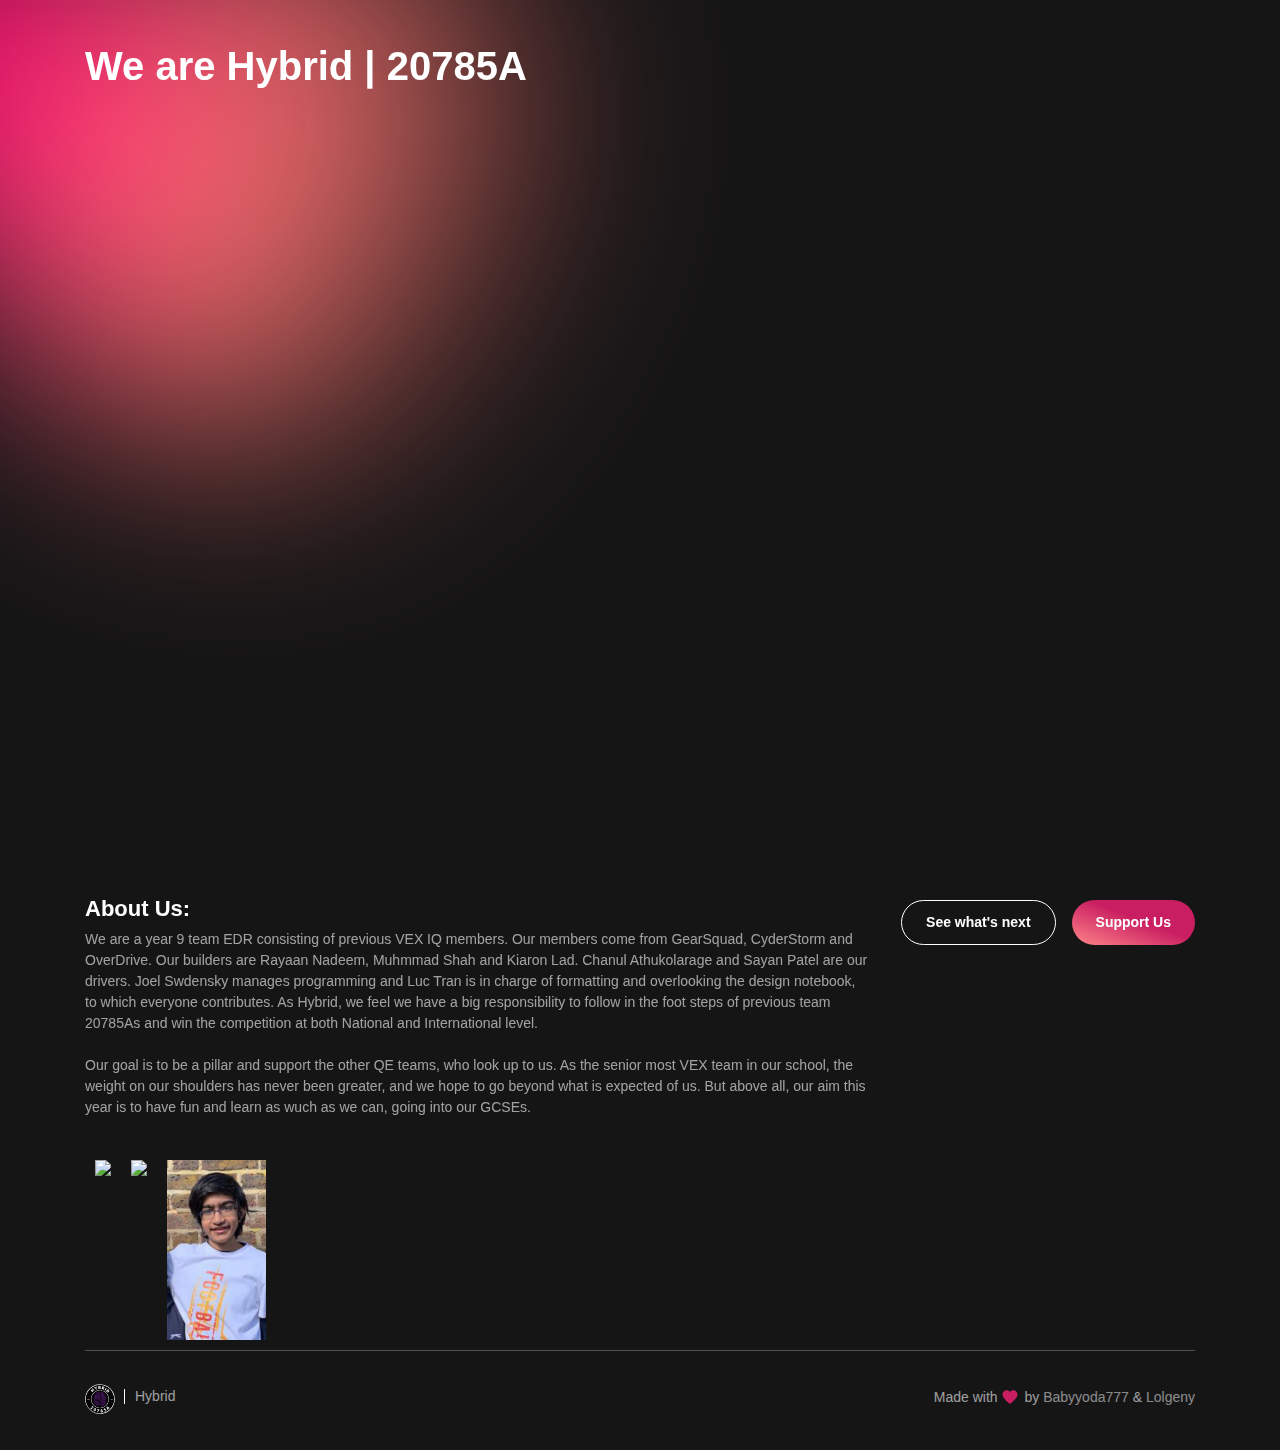
==== index.html @ 0defa499 "added website tester files" ====
<!DOCTYPE html>
<html lang="en">
   <head>
      <meta http-equiv="Content-Type" content="text/html; charset=UTF-8"/>
      <meta http-equiv="x-ua-compatible" content="ie=edge"/>
      <meta name="viewport" content="width=device-width, initial-scale=1, shrink-to-fit=no"/>
      <style data-href="/styles.370ab6bcde03587ff7bd.css">@import url(//fonts.googleapis.com/css2?family=Inter:wght@300;
400;
600;
700&display=swap);
.link{
    opacity:.5;
    font-size:.875rem;
    --text-opacity:1;
    color:#fff;
    color:rgba(255,255,255,var(--text-opacity));
    font-weight:400;
    transition:all .2s linear
}
.link:hover{
    opacity:1
}
.link--white-outline{
    opacity:1;
    padding-left:1.5rem;
    padding-right:1.5rem;
    border-radius:9999px;
    border-width:1px;
    --border-opacity:1;
    border-color:#fff;
    border-color:rgba(255,255,255,var(--border-opacity));
    font-weight:600;
    display:flex;
    justify-content:center;
    align-items:center;
    text-align:center;
    height:45px;
    width:-webkit-fit-content;
    width:-moz-fit-content;
    width:fit-content
}
.link--white-outline:hover{
    --text-opacity:1;
    color:#151516;
    color:rgba(21,21,22,var(--text-opacity));
    --bg-opacity:1;
    background-color:#fff;
    background-color:rgba(255,255,255,var(--bg-opacity))
}
.link--w-icon{
    opacity:1
}
.link--w-icon i{
    font-size:1rem;
    position:relative;
    top:-1px
}
.link--w-icon:hover{
    text-decoration:underline
}
.link--w-price{
    opacity:1;
    padding-left:1.5rem;
    padding-right:1.5rem;
    border-radius:9999px;
    --text-opacity:1;
    color:#fff;
    color:rgba(255,255,255,var(--text-opacity));
    font-weight:600;
    font-size:.875rem;
    display:flex;
    justify-content:center;
    align-items:center;
    text-align:center;
    background:linear-gradient(201deg,#c91e61 44%,#ff8689);
    height:45px;
    width:-webkit-fit-content;
    width:-moz-fit-content;
    width:fit-content;
    transition:initial
}
.link--w-price span{
    margin-left:.5rem;
    transition:all .2s linear
}
.link--w-price:hover{
    background:#c91e61
}
.link--w-price:hover span{
    margin-left:.5rem;
    --text-opacity:1;
    color:#fff;
    color:rgba(255,255,255,var(--text-opacity));
    --bg-opacity:1;
    background-color:#151516;
    background-color:rgba(21,21,22,var(--bg-opacity))
}
.icon svg{
    display:inline-block;
    height:1em;
    width:1em
}
.button-icon{
    padding:.5rem
}
.button-icon--menu-nav{
    font-size:1.5rem
}
.h1{
    --text-opacity:1;
    color:#fff;
    color:rgba(255,255,255,var(--text-opacity));
    font-weight:700;
    font-size:32px;
    line-height:1.3
}
@media (min-width:768px){
    .h1{
        font-size:40px
    }
}
.h1-jumbo{
    --text-opacity:1;
    color:#fff;
    color:rgba(255,255,255,var(--text-opacity));
    font-weight:700;
    line-height:1.25;
    margin-bottom:1rem;
    padding-left:1.5rem;
    padding-right:1.5rem;
    font-size:24px
}
@media (min-width:768px){
    .h1-jumbo{
        font-size:60px
    }
}
.h2{
    --text-opacity:1;
    color:#fff;
    color:rgba(255,255,255,var(--text-opacity));
    font-weight:700;
    margin-bottom:.25rem;
    font-size:20px
}
@media (min-width:768px){
    .h2{
        font-size:22px
    }
}
.h3{
    font-size:24px
}
.h3,.h4{
    --text-opacity:1;
    color:#fff;
    color:rgba(255,255,255,var(--text-opacity));
    font-weight:700
}
.h4{
    font-size:14px
}
.body-text{
    color:hsla(0,0%,100%,.6);
    font-weight:400
}
.body-text--default{
    font-size:.875rem
}
.body-text--xs{
    font-size:.75rem
}
.hr{
    border-width:0;
    margin-top:1.5rem;
    margin-bottom:1.5rem;
    border-top:1px solid hsla(0,0%,100%,.15)
}
.tabs{
    display:flex
}
.tab{
    margin-right:1rem
}
.tab button{
    --text-opacity:1;
    color:#fff;
    color:rgba(255,255,255,var(--text-opacity));
    font-weight:400;
    position:relative;
    border-bottom-width:1px;
    border-color:transparent;
    opacity:.5;
    padding-bottom:.4rem
}
.tab.active button{
    --border-opacity:1;
    border-color:#fff;
    border-color:rgba(255,255,255,var(--border-opacity));
    opacity:1
}
.logo{
    --text-opacity:1;
    color:#fff;
    color:rgba(255,255,255,var(--text-opacity));
    font-weight:700
}
.logo--with-border-right{
    position:relative;
    height:1.5rem;
    padding-right:10px;
    margin-right:10px
}
.logo--with-border-right:after{
    border-right-width:1px;
    --border-opacity:1;
    border-color:#fff;
    border-color:rgba(255,255,255,var(--border-opacity));
    position:absolute;
    right:0;
    content:"";
    height:15px;
    top:calc(50% - 7px)
}
.logo--loader img{
    width:119px
}
.tag{
    --bg-opacity:1;
    background-color:#fff;
    background-color:rgba(255,255,255,var(--bg-opacity));
    border-radius:9999px;
    font-size:.75rem;
    font-weight:700;
    padding-left:.5rem;
    padding-right:.5rem;
    display:inline-flex;
    align-items:center;
    justify-content:center;
    width:-webkit-fit-content;
    width:-moz-fit-content;
    width:fit-content;
    height:21px
}
.tag--square{
    border-radius:.125rem;
    --text-opacity:1;
    color:#383839;
    color:rgba(56,56,57,var(--text-opacity));
    margin-left:.25rem;
    margin-right:.25rem;
    position:relative;
    top:-1px;
    height:22px
}
.colors-palette{
    display:flex;
    margin-left:1rem;
    margin-right:1rem;
    margin-bottom:1rem;
    overflow:hidden;
    border-radius:9999px;
    height:12px
}
.colors-palette span{
    flex:1 1 0%
}
.button{
    padding-left:1.25rem;
    padding-right:1.25rem;
    border-radius:9999px;
    --text-opacity:1;
    color:#fff;
    color:rgba(255,255,255,var(--text-opacity));
    font-weight:600;
    font-size:.875rem;
    outline:2px solid transparent;
    outline-offset:2px;
    background:linear-gradient(201deg,#c91e61 44%,#ff8689);
    height:45px
}
.button:hover{
    background:#c91e61
}
.button:focus{
    outline:2px solid transparent;
    outline-offset:2px
}
.button--w-price span{
    margin-left:.5rem;
    transition:all .2s linear
}
.button--link,.button--link:hover{
    background:transparent
}
.button--link:hover{
    text-decoration:underline
}
.price{
    --bg-opacity:1;
    background-color:#fff;
    background-color:rgba(255,255,255,var(--bg-opacity));
    --text-opacity:1;
    color:#151516;
    color:rgba(21,21,22,var(--text-opacity));
    border-radius:9999px;
    display:inline-block;
    padding-left:6px;
    padding-right:6px;
    height:21px
}
.image{
    display:block
}
.image--featured{
    overflow:hidden;
    border-radius:1rem;
    margin-bottom:2rem
}
.image--featured>div{
    height:200px
}
@media (min-width:1024px){
    .image--featured>div{
        height:300px
    }
}
@media (min-width:1280px){
    .image--featured>div{
        height:404px
    }
}
.products-list .product-item{
    margin-bottom:1.5rem;
    margin-left:auto;
    margin-right:auto
}
.products-list .product-item:last-child{
    margin-bottom:0
}
@media (min-width:1280px){
    .products-list .product-item{
        margin-bottom:5rem
    }
}
.product-item:last-child{
    border-width:0
}
.product-item__header{
    margin-bottom:2.5rem
}
.product-item__header .header__info{
    margin-bottom:2rem
}
.product-item__header .header__actions{
    display:flex
}
.product-item__header .header__actions a{
    margin-right:1rem;
    white-space:nowrap
}
.product-item__header .header__actions a:last-child{
    margin-right:0
}
@media (min-width:768px){
    .product-item__header{
        display:flex;
        justify-content:space-between;
        margin-bottom:2rem
    }
    .product-item__header .header__info{
        margin-bottom:0;
        margin-right:2rem
    }
    .product-item__header .header__actions{
        padding-top:.5rem
    }
}
.product-item__previews{
    overflow-y:hidden;
    width:100vw;
    position:relative;
    margin-bottom:2rem;
    left:-1.5rem;
    height:560px
}
.product-item__previews>div{
    display:flex;
    overflow-x:scroll;
    padding-left:1.5rem;
    padding-right:1.5rem;
    height:600px
}
.product-item__previews>div:after{
    content:"-"
}
.product-item__previews picture{
    margin-right:2rem;
    flex:1 1 0%;
    min-width:255px;

}
.product-item__previews picture img{
}
@media (min-width:1280px){
    .product-item__previews{
        width:100%;
        height:auto;
        left:0;
        margin-bottom:0;
        position:static
    }
    .product-item__previews>div{
        justify-content:space-between;
        padding-left:0;
        padding-right:0;
        height:auto;
        overflow:visible
    }
    .product-item__previews>div:after{
        display:none
    }
    .product-item__previews picture{
        margin-right:0
    }
}
.purchase-tile{
    display:flex;
    align-items:center;
    border-width:1px;
    border-radius:9999px;
    padding:.25rem .25rem .25rem 1.5rem;
    margin-bottom:1rem;
    border-color:hsla(0,0%,100%,.25)
}
.purchase-tile>div{
    flex:1 1 0%
}
.leave-your-email-section{
    display:flex;
    justify-content:center;
    align-items:center;
    padding-top:180px;
    padding-bottom:200px
}
.leave-your-email-section>div{
    flex:1 1 0%
}
.leave-your-email-section>div>p{
    text-align:center;
    margin-bottom:2rem;
    margin-left:auto;
    margin-right:auto;
    max-width:400px
}
.leave-your-email-section h1{
    margin-left:auto;
    margin-right:auto;
    text-align:center;
    line-height:1.25;
    margin-bottom:.5rem;
    max-width:600px
}
.leave-your-email-section .__form{
    --bg-opacity:1;
    background-color:#fff;
    background-color:rgba(255,255,255,var(--bg-opacity));
    border-radius:9999px;
    margin-left:auto;
    margin-right:auto;
    width:100%;
    padding:1rem;
    display:flex;
    align-items:center;
    height:74px;
    transition:width .6s ease-out
}
.leave-your-email-section .__form p{
    flex:1 1 0%;
    text-align:center;
    --text-opacity:1;
    color:#151516;
    color:rgba(21,21,22,var(--text-opacity));
    font-weight:600;
    margin-bottom:0
}
.leave-your-email-section .__form i{
    margin-left:1rem;
    padding-top:2px;
    order:-1;
    transition:color .2s linear
}
.leave-your-email-section .__form input:focus~i{
    --text-opacity:1;
    color:#c91e61;
    color:rgba(201,30,97,var(--text-opacity))
}
.leave-your-email-section .__form .__form__input--error{
    --text-opacity:1;
    color:#d62828;
    color:rgba(214,40,40,var(--text-opacity))
}
.leave-your-email-section .__form button{
    width:117px
}
.leave-your-email-section .icon{
    position:relative;
    margin-right:.5rem;
    top:-3px;
    font-size:1.6rem
}
.leave-your-email-section input{
    outline:2px solid transparent;
    outline-offset:2px;
    flex:1 1 0%;
    font-size:.875rem;
    margin-right:1rem;
    width:100%
}
@media (min-width:768px){
    .leave-your-email-section{
        padding-top:260px;
        padding-bottom:280px
    }
    .leave-your-email-section .__form{
        width:440px
    }
    .leave-your-email-section .__form--success{
        width:320px
    }
}
.steps-list{
    margin-bottom:2rem
}
.steps-list>article{
    margin-bottom:1.5rem
}
@media (min-width:768px){
    .steps-list{
        display:grid;
        grid-template-columns:repeat(2,1fr);
        grid-column-gap:30px;
        grid-row-gap:30px
    }
}
@media (min-width:1024px){
    .steps-list{
        grid-template-columns:repeat(4,1fr)
    }
}
.step-tile picture{
    display:block;
    margin-top:1.5rem
}
.hero{
    padding-top:2rem;
    padding-bottom:2rem;
    margin-bottom:2.5rem;
      height: calc(100vh - 3rem);
}
@media (min-width:1280px){
    .hero{
        padding-top:2.5rem;
        padding-bottom:2.5rem
    }
}
.back-to-home-wrapper{
    margin-bottom:1.5rem;
    position:relative;
    left:-3px
}
/*! normalize.css v8.0.1 | MIT License | github.com/necolas/normalize.css */
html{
    line-height:1.15;
    -webkit-text-size-adjust:100%;
    scroll-behavior: smooth;
}
body{
    margin:0
}
main{
    display:block
}
h1{
    font-size:2em;
    margin:.67em 0
}
hr{
    box-sizing:content-box;
    height:0;
    overflow:visible
}
pre{
    font-family:monospace,monospace;
    font-size:1em
}
a{
    background-color:transparent
}
abbr[title]{
    border-bottom:none;
    text-decoration:underline;
    -webkit-text-decoration:underline dotted;
    text-decoration:underline dotted
}
b,strong{
    font-weight:bolder
}
code,kbd,samp{
    font-family:monospace,monospace;
    font-size:1em
}
small{
    font-size:80%
}
sub,sup{
    font-size:75%;
    line-height:0;
    position:relative;
    vertical-align:baseline
}
sub{
    bottom:-.25em
}
sup{
    top:-.5em
}
img{
    border-style:none
}
button,input,optgroup,select,textarea{
    font-family:inherit;
    font-size:100%;
    line-height:1.15;
    margin:0
}
button,input{
    overflow:visible
}
button,select{
    text-transform:none
}
[type=button],[type=reset],[type=submit],button{
    -webkit-appearance:button
}
[type=button]::-moz-focus-inner,[type=reset]::-moz-focus-inner,[type=submit]::-moz-focus-inner,button::-moz-focus-inner{
    border-style:none;
    padding:0
}
[type=button]:-moz-focusring,[type=reset]:-moz-focusring,[type=submit]:-moz-focusring,button:-moz-focusring{
    outline:1px dotted ButtonText
}
fieldset{
    padding:.35em .75em .625em
}
legend{
    box-sizing:border-box;
    color:inherit;
    display:table;
    max-width:100%;
    padding:0;
    white-space:normal
}
progress{
    vertical-align:baseline
}
textarea{
    overflow:auto
}
[type=checkbox],[type=radio]{
    box-sizing:border-box;
    padding:0
}
[type=number]::-webkit-inner-spin-button,[type=number]::-webkit-outer-spin-button{
    height:auto
}
[type=search]{
    -webkit-appearance:textfield;
    outline-offset:-2px
}
[type=search]::-webkit-search-decoration{
    -webkit-appearance:none
}
::-webkit-file-upload-button{
    -webkit-appearance:button;
    font:inherit
}
details{
    display:block
}
summary{
    display:list-item
}
[hidden],template{
    display:none
}
blockquote,dd,dl,figure,h1,h2,h3,h4,h5,h6,hr,p,pre{
    margin:0
}
button{
    background-color:transparent;
    background-image:none
}
button:focus{
    outline:1px dotted;
    outline:5px auto -webkit-focus-ring-color
}
fieldset,ol,ul{
    margin:0;
    padding:0
}
ol,ul{
    list-style:none
}
@import url('https://fonts.googleapis.com/css2?family=Montserrat:wght@100&display=swap');

html{
font-family: 'Montserrat', sans-serif;
  line-height:1.5;
}
*,:after,:before{
    box-sizing:border-box;
    border:0 solid
}
hr{
    border-top-width:1px
}
img{
    border-style:solid
}
textarea{
    resize:vertical
}
input::-moz-placeholder,textarea::-moz-placeholder{
    color:#a0aec0
}
input:-ms-input-placeholder,textarea:-ms-input-placeholder{
    color:#a0aec0
}
input::placeholder,textarea::placeholder{
    color:#a0aec0
}
[role=button],button{
    cursor:pointer
}
table{
    border-collapse:collapse
}
h1,h2,h3,h4,h5,h6{
    font-size:inherit;
    font-weight:inherit
}
a{
    color:inherit;
    text-decoration:inherit
}
button,input,optgroup,select,textarea{
    padding:0;
    line-height:inherit;
    color:inherit
}
code,kbd,pre,samp{
    font-family:Menlo,Monaco,Consolas,Liberation Mono,Courier New,monospace
}
audio,canvas,embed,iframe,img,object,svg,video{
    display:block;
    vertical-align:middle
}

.container{
    width:100%
}
@media (min-width:640px){
    .container{
        max-width:640px
    }
}
@media (min-width:768px){
    .container{
        max-width:768px
    }
}
@media (min-width:1024px){
    .container{
        max-width:1024px
    }
}
@media (min-width:1280px){
    .container{
        max-width:1280px
    }
}
.space-y-0>:not(template)~:not(template){
    --space-y-reverse:0;
    margin-top:calc(0px*(1 - var(--space-y-reverse)));
    margin-bottom:calc(0px*var(--space-y-reverse))
}
.space-x-0>:not(template)~:not(template){
    --space-x-reverse:0;
    margin-right:calc(0px*var(--space-x-reverse));
    margin-left:calc(0px*(1 - var(--space-x-reverse)))
}
.space-y-1>:not(template)~:not(template){
    --space-y-reverse:0;
    margin-top:calc(0.25rem*(1 - var(--space-y-reverse)));
    margin-bottom:calc(0.25rem*var(--space-y-reverse))
}
.space-x-1>:not(template)~:not(template){
    --space-x-reverse:0;
    margin-right:calc(0.25rem*var(--space-x-reverse));
    margin-left:calc(0.25rem*(1 - var(--space-x-reverse)))
}
.space-y-2>:not(template)~:not(template){
    --space-y-reverse:0;
    margin-top:calc(0.5rem*(1 - var(--space-y-reverse)));
    margin-bottom:calc(0.5rem*var(--space-y-reverse))
}
.space-x-2>:not(template)~:not(template){
    --space-x-reverse:0;
    margin-right:calc(0.5rem*var(--space-x-reverse));
    margin-left:calc(0.5rem*(1 - var(--space-x-reverse)))
}
.space-y-3>:not(template)~:not(template){
    --space-y-reverse:0;
    margin-top:calc(0.75rem*(1 - var(--space-y-reverse)));
    margin-bottom:calc(0.75rem*var(--space-y-reverse))
}
.space-x-3>:not(template)~:not(template){
    --space-x-reverse:0;
    margin-right:calc(0.75rem*var(--space-x-reverse));
    margin-left:calc(0.75rem*(1 - var(--space-x-reverse)))
}
.space-y-4>:not(template)~:not(template){
    --space-y-reverse:0;
    margin-top:calc(1rem*(1 - var(--space-y-reverse)));
    margin-bottom:calc(1rem*var(--space-y-reverse))
}
.space-x-4>:not(template)~:not(template){
    --space-x-reverse:0;
    margin-right:calc(1rem*var(--space-x-reverse));
    margin-left:calc(1rem*(1 - var(--space-x-reverse)))
}
.space-y-5>:not(template)~:not(template){
    --space-y-reverse:0;
    margin-top:calc(1.25rem*(1 - var(--space-y-reverse)));
    margin-bottom:calc(1.25rem*var(--space-y-reverse))
}
.space-x-5>:not(template)~:not(template){
    --space-x-reverse:0;
    margin-right:calc(1.25rem*var(--space-x-reverse));
    margin-left:calc(1.25rem*(1 - var(--space-x-reverse)))
}
.space-y-6>:not(template)~:not(template){
    --space-y-reverse:0;
    margin-top:calc(1.5rem*(1 - var(--space-y-reverse)));
    margin-bottom:calc(1.5rem*var(--space-y-reverse))
}
.space-x-6>:not(template)~:not(template){
    --space-x-reverse:0;
    margin-right:calc(1.5rem*var(--space-x-reverse));
    margin-left:calc(1.5rem*(1 - var(--space-x-reverse)))
}
.space-y-8>:not(template)~:not(template){
    --space-y-reverse:0;
    margin-top:calc(2rem*(1 - var(--space-y-reverse)));
    margin-bottom:calc(2rem*var(--space-y-reverse))
}
.space-x-8>:not(template)~:not(template){
    --space-x-reverse:0;
    margin-right:calc(2rem*var(--space-x-reverse));
    margin-left:calc(2rem*(1 - var(--space-x-reverse)))
}
.space-y-10>:not(template)~:not(template){
    --space-y-reverse:0;
    margin-top:calc(2.5rem*(1 - var(--space-y-reverse)));
    margin-bottom:calc(2.5rem*var(--space-y-reverse))
}
.space-x-10>:not(template)~:not(template){
    --space-x-reverse:0;
    margin-right:calc(2.5rem*var(--space-x-reverse));
    margin-left:calc(2.5rem*(1 - var(--space-x-reverse)))
}
.space-y-12>:not(template)~:not(template){
    --space-y-reverse:0;
    margin-top:calc(3rem*(1 - var(--space-y-reverse)));
    margin-bottom:calc(3rem*var(--space-y-reverse))
}
.space-x-12>:not(template)~:not(template){
    --space-x-reverse:0;
    margin-right:calc(3rem*var(--space-x-reverse));
    margin-left:calc(3rem*(1 - var(--space-x-reverse)))
}
.space-y-16>:not(template)~:not(template){
    --space-y-reverse:0;
    margin-top:calc(4rem*(1 - var(--space-y-reverse)));
    margin-bottom:calc(4rem*var(--space-y-reverse))
}
.space-x-16>:not(template)~:not(template){
    --space-x-reverse:0;
    margin-right:calc(4rem*var(--space-x-reverse));
    margin-left:calc(4rem*(1 - var(--space-x-reverse)))
}
.space-y-20>:not(template)~:not(template){
    --space-y-reverse:0;
    margin-top:calc(5rem*(1 - var(--space-y-reverse)));
    margin-bottom:calc(5rem*var(--space-y-reverse))
}
.space-x-20>:not(template)~:not(template){
    --space-x-reverse:0;
    margin-right:calc(5rem*var(--space-x-reverse));
    margin-left:calc(5rem*(1 - var(--space-x-reverse)))
}
.space-y-24>:not(template)~:not(template){
    --space-y-reverse:0;
    margin-top:calc(6rem*(1 - var(--space-y-reverse)));
    margin-bottom:calc(6rem*var(--space-y-reverse))
}
.space-x-24>:not(template)~:not(template){
    --space-x-reverse:0;
    margin-right:calc(6rem*var(--space-x-reverse));
    margin-left:calc(6rem*(1 - var(--space-x-reverse)))
}
.space-y-32>:not(template)~:not(template){
    --space-y-reverse:0;
    margin-top:calc(8rem*(1 - var(--space-y-reverse)));
    margin-bottom:calc(8rem*var(--space-y-reverse))
}
.space-x-32>:not(template)~:not(template){
    --space-x-reverse:0;
    margin-right:calc(8rem*var(--space-x-reverse));
    margin-left:calc(8rem*(1 - var(--space-x-reverse)))
}
.space-y-40>:not(template)~:not(template){
    --space-y-reverse:0;
    margin-top:calc(10rem*(1 - var(--space-y-reverse)));
    margin-bottom:calc(10rem*var(--space-y-reverse))
}
.space-x-40>:not(template)~:not(template){
    --space-x-reverse:0;
    margin-right:calc(10rem*var(--space-x-reverse));
    margin-left:calc(10rem*(1 - var(--space-x-reverse)))
}
.space-y-48>:not(template)~:not(template){
    --space-y-reverse:0;
    margin-top:calc(12rem*(1 - var(--space-y-reverse)));
    margin-bottom:calc(12rem*var(--space-y-reverse))
}
.space-x-48>:not(template)~:not(template){
    --space-x-reverse:0;
    margin-right:calc(12rem*var(--space-x-reverse));
    margin-left:calc(12rem*(1 - var(--space-x-reverse)))
}
.space-y-56>:not(template)~:not(template){
    --space-y-reverse:0;
    margin-top:calc(14rem*(1 - var(--space-y-reverse)));
    margin-bottom:calc(14rem*var(--space-y-reverse))
}
.space-x-56>:not(template)~:not(template){
    --space-x-reverse:0;
    margin-right:calc(14rem*var(--space-x-reverse));
    margin-left:calc(14rem*(1 - var(--space-x-reverse)))
}
.space-y-64>:not(template)~:not(template){
    --space-y-reverse:0;
    margin-top:calc(16rem*(1 - var(--space-y-reverse)));
    margin-bottom:calc(16rem*var(--space-y-reverse))
}
.space-x-64>:not(template)~:not(template){
    --space-x-reverse:0;
    margin-right:calc(16rem*var(--space-x-reverse));
    margin-left:calc(16rem*(1 - var(--space-x-reverse)))
}
.space-y-px>:not(template)~:not(template){
    --space-y-reverse:0;
    margin-top:calc(1px*(1 - var(--space-y-reverse)));
    margin-bottom:calc(1px*var(--space-y-reverse))
}
.space-x-px>:not(template)~:not(template){
    --space-x-reverse:0;
    margin-right:calc(1px*var(--space-x-reverse));
    margin-left:calc(1px*(1 - var(--space-x-reverse)))
}
.-space-y-1>:not(template)~:not(template){
    --space-y-reverse:0;
    margin-top:calc(-0.25rem*(1 - var(--space-y-reverse)));
    margin-bottom:calc(-0.25rem*var(--space-y-reverse))
}
.-space-x-1>:not(template)~:not(template){
    --space-x-reverse:0;
    margin-right:calc(-0.25rem*var(--space-x-reverse));
    margin-left:calc(-0.25rem*(1 - var(--space-x-reverse)))
}
.-space-y-2>:not(template)~:not(template){
    --space-y-reverse:0;
    margin-top:calc(-0.5rem*(1 - var(--space-y-reverse)));
    margin-bottom:calc(-0.5rem*var(--space-y-reverse))
}
.-space-x-2>:not(template)~:not(template){
    --space-x-reverse:0;
    margin-right:calc(-0.5rem*var(--space-x-reverse));
    margin-left:calc(-0.5rem*(1 - var(--space-x-reverse)))
}
.-space-y-3>:not(template)~:not(template){
    --space-y-reverse:0;
    margin-top:calc(-0.75rem*(1 - var(--space-y-reverse)));
    margin-bottom:calc(-0.75rem*var(--space-y-reverse))
}
.-space-x-3>:not(template)~:not(template){
    --space-x-reverse:0;
    margin-right:calc(-0.75rem*var(--space-x-reverse));
    margin-left:calc(-0.75rem*(1 - var(--space-x-reverse)))
}
.-space-y-4>:not(template)~:not(template){
    --space-y-reverse:0;
    margin-top:calc(-1rem*(1 - var(--space-y-reverse)));
    margin-bottom:calc(-1rem*var(--space-y-reverse))
}
.-space-x-4>:not(template)~:not(template){
    --space-x-reverse:0;
    margin-right:calc(-1rem*var(--space-x-reverse));
    margin-left:calc(-1rem*(1 - var(--space-x-reverse)))
}
.-space-y-5>:not(template)~:not(template){
    --space-y-reverse:0;
    margin-top:calc(-1.25rem*(1 - var(--space-y-reverse)));
    margin-bottom:calc(-1.25rem*var(--space-y-reverse))
}
.-space-x-5>:not(template)~:not(template){
    --space-x-reverse:0;
    margin-right:calc(-1.25rem*var(--space-x-reverse));
    margin-left:calc(-1.25rem*(1 - var(--space-x-reverse)))
}
.-space-y-6>:not(template)~:not(template){
    --space-y-reverse:0;
    margin-top:calc(-1.5rem*(1 - var(--space-y-reverse)));
    margin-bottom:calc(-1.5rem*var(--space-y-reverse))
}
.-space-x-6>:not(template)~:not(template){
    --space-x-reverse:0;
    margin-right:calc(-1.5rem*var(--space-x-reverse));
    margin-left:calc(-1.5rem*(1 - var(--space-x-reverse)))
}
.-space-y-8>:not(template)~:not(template){
    --space-y-reverse:0;
    margin-top:calc(-2rem*(1 - var(--space-y-reverse)));
    margin-bottom:calc(-2rem*var(--space-y-reverse))
}
.-space-x-8>:not(template)~:not(template){
    --space-x-reverse:0;
    margin-right:calc(-2rem*var(--space-x-reverse));
    margin-left:calc(-2rem*(1 - var(--space-x-reverse)))
}
.-space-y-10>:not(template)~:not(template){
    --space-y-reverse:0;
    margin-top:calc(-2.5rem*(1 - var(--space-y-reverse)));
    margin-bottom:calc(-2.5rem*var(--space-y-reverse))
}
.-space-x-10>:not(template)~:not(template){
    --space-x-reverse:0;
    margin-right:calc(-2.5rem*var(--space-x-reverse));
    margin-left:calc(-2.5rem*(1 - var(--space-x-reverse)))
}
.-space-y-12>:not(template)~:not(template){
    --space-y-reverse:0;
    margin-top:calc(-3rem*(1 - var(--space-y-reverse)));
    margin-bottom:calc(-3rem*var(--space-y-reverse))
}
.-space-x-12>:not(template)~:not(template){
    --space-x-reverse:0;
    margin-right:calc(-3rem*var(--space-x-reverse));
    margin-left:calc(-3rem*(1 - var(--space-x-reverse)))
}
.-space-y-16>:not(template)~:not(template){
    --space-y-reverse:0;
    margin-top:calc(-4rem*(1 - var(--space-y-reverse)));
    margin-bottom:calc(-4rem*var(--space-y-reverse))
}
.-space-x-16>:not(template)~:not(template){
    --space-x-reverse:0;
    margin-right:calc(-4rem*var(--space-x-reverse));
    margin-left:calc(-4rem*(1 - var(--space-x-reverse)))
}
.-space-y-20>:not(template)~:not(template){
    --space-y-reverse:0;
    margin-top:calc(-5rem*(1 - var(--space-y-reverse)));
    margin-bottom:calc(-5rem*var(--space-y-reverse))
}
.-space-x-20>:not(template)~:not(template){
    --space-x-reverse:0;
    margin-right:calc(-5rem*var(--space-x-reverse));
    margin-left:calc(-5rem*(1 - var(--space-x-reverse)))
}
.-space-y-24>:not(template)~:not(template){
    --space-y-reverse:0;
    margin-top:calc(-6rem*(1 - var(--space-y-reverse)));
    margin-bottom:calc(-6rem*var(--space-y-reverse))
}
.-space-x-24>:not(template)~:not(template){
    --space-x-reverse:0;
    margin-right:calc(-6rem*var(--space-x-reverse));
    margin-left:calc(-6rem*(1 - var(--space-x-reverse)))
}
.-space-y-32>:not(template)~:not(template){
    --space-y-reverse:0;
    margin-top:calc(-8rem*(1 - var(--space-y-reverse)));
    margin-bottom:calc(-8rem*var(--space-y-reverse))
}
.-space-x-32>:not(template)~:not(template){
    --space-x-reverse:0;
    margin-right:calc(-8rem*var(--space-x-reverse));
    margin-left:calc(-8rem*(1 - var(--space-x-reverse)))
}
.-space-y-40>:not(template)~:not(template){
    --space-y-reverse:0;
    margin-top:calc(-10rem*(1 - var(--space-y-reverse)));
    margin-bottom:calc(-10rem*var(--space-y-reverse))
}
.-space-x-40>:not(template)~:not(template){
    --space-x-reverse:0;
    margin-right:calc(-10rem*var(--space-x-reverse));
    margin-left:calc(-10rem*(1 - var(--space-x-reverse)))
}
.-space-y-48>:not(template)~:not(template){
    --space-y-reverse:0;
    margin-top:calc(-12rem*(1 - var(--space-y-reverse)));
    margin-bottom:calc(-12rem*var(--space-y-reverse))
}
.-space-x-48>:not(template)~:not(template){
    --space-x-reverse:0;
    margin-right:calc(-12rem*var(--space-x-reverse));
    margin-left:calc(-12rem*(1 - var(--space-x-reverse)))
}
.-space-y-56>:not(template)~:not(template){
    --space-y-reverse:0;
    margin-top:calc(-14rem*(1 - var(--space-y-reverse)));
    margin-bottom:calc(-14rem*var(--space-y-reverse))
}
.-space-x-56>:not(template)~:not(template){
    --space-x-reverse:0;
    margin-right:calc(-14rem*var(--space-x-reverse));
    margin-left:calc(-14rem*(1 - var(--space-x-reverse)))
}
.-space-y-64>:not(template)~:not(template){
    --space-y-reverse:0;
    margin-top:calc(-16rem*(1 - var(--space-y-reverse)));
    margin-bottom:calc(-16rem*var(--space-y-reverse))
}
.-space-x-64>:not(template)~:not(template){
    --space-x-reverse:0;
    margin-right:calc(-16rem*var(--space-x-reverse));
    margin-left:calc(-16rem*(1 - var(--space-x-reverse)))
}
.-space-y-px>:not(template)~:not(template){
    --space-y-reverse:0;
    margin-top:calc(-1px*(1 - var(--space-y-reverse)));
    margin-bottom:calc(-1px*var(--space-y-reverse))
}
.-space-x-px>:not(template)~:not(template){
    --space-x-reverse:0;
    margin-right:calc(-1px*var(--space-x-reverse));
    margin-left:calc(-1px*(1 - var(--space-x-reverse)))
}
.space-y-reverse>:not(template)~:not(template){
    --space-y-reverse:1
}
.space-x-reverse>:not(template)~:not(template){
    --space-x-reverse:1
}
.divide-y-0>:not(template)~:not(template){
    --divide-y-reverse:0;
    border-top-width:calc(0px*(1 - var(--divide-y-reverse)));
    border-bottom-width:calc(0px*var(--divide-y-reverse))
}
.divide-x-0>:not(template)~:not(template){
    --divide-x-reverse:0;
    border-right-width:calc(0px*var(--divide-x-reverse));
    border-left-width:calc(0px*(1 - var(--divide-x-reverse)))
}
.divide-y-2>:not(template)~:not(template){
    --divide-y-reverse:0;
    border-top-width:calc(2px*(1 - var(--divide-y-reverse)));
    border-bottom-width:calc(2px*var(--divide-y-reverse))
}
.divide-x-2>:not(template)~:not(template){
    --divide-x-reverse:0;
    border-right-width:calc(2px*var(--divide-x-reverse));
    border-left-width:calc(2px*(1 - var(--divide-x-reverse)))
}
.divide-y-4>:not(template)~:not(template){
    --divide-y-reverse:0;
    border-top-width:calc(4px*(1 - var(--divide-y-reverse)));
    border-bottom-width:calc(4px*var(--divide-y-reverse))
}
.divide-x-4>:not(template)~:not(template){
    --divide-x-reverse:0;
    border-right-width:calc(4px*var(--divide-x-reverse));
    border-left-width:calc(4px*(1 - var(--divide-x-reverse)))
}
.divide-y-8>:not(template)~:not(template){
    --divide-y-reverse:0;
    border-top-width:calc(8px*(1 - var(--divide-y-reverse)));
    border-bottom-width:calc(8px*var(--divide-y-reverse))
}
.divide-x-8>:not(template)~:not(template){
    --divide-x-reverse:0;
    border-right-width:calc(8px*var(--divide-x-reverse));
    border-left-width:calc(8px*(1 - var(--divide-x-reverse)))
}
.divide-y>:not(template)~:not(template){
    --divide-y-reverse:0;
    border-top-width:calc(1px*(1 - var(--divide-y-reverse)));
    border-bottom-width:calc(1px*var(--divide-y-reverse))
}
.divide-x>:not(template)~:not(template){
    --divide-x-reverse:0;
    border-right-width:calc(1px*var(--divide-x-reverse));
    border-left-width:calc(1px*(1 - var(--divide-x-reverse)))
}
.divide-y-reverse>:not(template)~:not(template){
    --divide-y-reverse:1
}
.divide-x-reverse>:not(template)~:not(template){
    --divide-x-reverse:1
}
.divide-black>:not(template)~:not(template){
    --divide-opacity:1;
    border-color:#151516;
    border-color:rgba(21,21,22,var(--divide-opacity))
}
.divide-white>:not(template)~:not(template){
    --divide-opacity:1;
    border-color:#fff;
    border-color:rgba(255,255,255,var(--divide-opacity))
}
.divide-gray>:not(template)~:not(template){
    border-color:hsla(0,0%,100%,.6)
}
.divide-gray-light>:not(template)~:not(template){
    --divide-opacity:1;
    border-color:#383839;
    border-color:rgba(56,56,57,var(--divide-opacity))
}
.divide-pink>:not(template)~:not(template){
    --divide-opacity:1;
    border-color:#c91e61;
    border-color:rgba(201,30,97,var(--divide-opacity))
}
.divide-transparent>:not(template)~:not(template){
    border-color:transparent
}
.divide-red>:not(template)~:not(template){
    --divide-opacity:1;
    border-color:#d62828;
    border-color:rgba(214,40,40,var(--divide-opacity))
}
.divide-solid>:not(template)~:not(template){
    border-style:solid
}
.divide-dashed>:not(template)~:not(template){
    border-style:dashed
}
.divide-dotted>:not(template)~:not(template){
    border-style:dotted
}
.divide-double>:not(template)~:not(template){
    border-style:double
}
.divide-none>:not(template)~:not(template){
    border-style:none
}
.divide-opacity-0>:not(template)~:not(template){
    --divide-opacity:0
}
.divide-opacity-25>:not(template)~:not(template){
    --divide-opacity:0.25
}
.divide-opacity-50>:not(template)~:not(template){
    --divide-opacity:0.5
}
.divide-opacity-75>:not(template)~:not(template){
    --divide-opacity:0.75
}
.divide-opacity-100>:not(template)~:not(template){
    --divide-opacity:1
}
.sr-only{
    position:absolute;
    width:1px;
    height:1px;
    padding:0;
    margin:-1px;
    overflow:hidden;
    clip:rect(0,0,0,0);
    white-space:nowrap;
    border-width:0
}
.not-sr-only{
    position:static;
    width:auto;
    height:auto;
    padding:0;
    margin:0;
    overflow:visible;
    clip:auto;
    white-space:normal
}
.focus\:sr-only:focus{
    position:absolute;
    width:1px;
    height:1px;
    padding:0;
    margin:-1px;
    overflow:hidden;
    clip:rect(0,0,0,0);
    white-space:nowrap;
    border-width:0
}
.focus\:not-sr-only:focus{
    position:static;
    width:auto;
    height:auto;
    padding:0;
    margin:0;
    overflow:visible;
    clip:auto;
    white-space:normal
}
.appearance-none{
    -webkit-appearance:none;
    -moz-appearance:none;
    appearance:none
}
.bg-fixed{
    background-attachment:fixed
}
.bg-local{
    background-attachment:local
}
.bg-scroll{
    background-attachment:scroll
}
.bg-clip-border{
    background-clip:border-box
}
.bg-clip-padding{
    background-clip:padding-box
}
.bg-clip-content{
    background-clip:content-box
}
.bg-clip-text{
    -webkit-background-clip:text;
    background-clip:text
}
.bg-black{
    --bg-opacity:1;
    background-color:#151516;
    background-color:rgba(21,21,22,var(--bg-opacity))
}
.bg-white{
    --bg-opacity:1;
    background-color:#fff;
    background-color:rgba(255,255,255,var(--bg-opacity))
}
.bg-gray{
    background-color:hsla(0,0%,100%,.6)
}
.bg-gray-light{
    --bg-opacity:1;
    background-color:#383839;
    background-color:rgba(56,56,57,var(--bg-opacity))
}
.bg-pink{
    --bg-opacity:1;
    background-color:#c91e61;
    background-color:rgba(201,30,97,var(--bg-opacity))
}
.bg-transparent{
    background-color:transparent
}
.bg-red{
    --bg-opacity:1;
    background-color:#d62828;
    background-color:rgba(214,40,40,var(--bg-opacity))
}
.hover\:bg-black:hover{
    --bg-opacity:1;
    background-color:#151516;
    background-color:rgba(21,21,22,var(--bg-opacity))
}
.hover\:bg-white:hover{
    --bg-opacity:1;
    background-color:#fff;
    background-color:rgba(255,255,255,var(--bg-opacity))
}
.hover\:bg-gray:hover{
    background-color:hsla(0,0%,100%,.6)
}
.hover\:bg-gray-light:hover{
    --bg-opacity:1;
    background-color:#383839;
    background-color:rgba(56,56,57,var(--bg-opacity))
}
.hover\:bg-pink:hover{
    --bg-opacity:1;
    background-color:#c91e61;
    background-color:rgba(201,30,97,var(--bg-opacity))
}
.hover\:bg-transparent:hover{
    background-color:transparent
}
.hover\:bg-red:hover{
    --bg-opacity:1;
    background-color:#d62828;
    background-color:rgba(214,40,40,var(--bg-opacity))
}
.focus\:bg-black:focus{
    --bg-opacity:1;
    background-color:#151516;
    background-color:rgba(21,21,22,var(--bg-opacity))
}
.focus\:bg-white:focus{
    --bg-opacity:1;
    background-color:#fff;
    background-color:rgba(255,255,255,var(--bg-opacity))
}
.focus\:bg-gray:focus{
    background-color:hsla(0,0%,100%,.6)
}
.focus\:bg-gray-light:focus{
    --bg-opacity:1;
    background-color:#383839;
    background-color:rgba(56,56,57,var(--bg-opacity))
}
.focus\:bg-pink:focus{
    --bg-opacity:1;
    background-color:#c91e61;
    background-color:rgba(201,30,97,var(--bg-opacity))
}
.focus\:bg-transparent:focus{
    background-color:transparent
}
.focus\:bg-red:focus{
    --bg-opacity:1;
    background-color:#d62828;
    background-color:rgba(214,40,40,var(--bg-opacity))
}
.bg-none{
    background-image:none
}
.bg-gradient-to-t{
    background-image:linear-gradient(0deg,var(--gradient-color-stops))
}
.bg-gradient-to-tr{
    background-image:linear-gradient(to top right,var(--gradient-color-stops))
}
.bg-gradient-to-r{
    background-image:linear-gradient(90deg,var(--gradient-color-stops))
}
.bg-gradient-to-br{
    background-image:linear-gradient(to bottom right,var(--gradient-color-stops))
}
.bg-gradient-to-b{
    background-image:linear-gradient(180deg,var(--gradient-color-stops))
}
.bg-gradient-to-bl{
    background-image:linear-gradient(to bottom left,var(--gradient-color-stops))
}
.bg-gradient-to-l{
    background-image:linear-gradient(270deg,var(--gradient-color-stops))
}
.bg-gradient-to-tl{
    background-image:linear-gradient(to top left,var(--gradient-color-stops))
}
.from-black{
    --gradient-from-color:#151516;
    --gradient-color-stops:var(--gradient-from-color),var(--gradient-to-color,rgba(21,21,22,0))
}
.from-white{
    --gradient-from-color:#fff
}
.from-gray,.from-white{
    --gradient-color-stops:var(--gradient-from-color),var(--gradient-to-color,hsla(0,0%,100%,0))
}
.from-gray{
    --gradient-from-color:hsla(0,0%,100%,0.6)
}
.from-gray-light{
    --gradient-from-color:#383839;
    --gradient-color-stops:var(--gradient-from-color),var(--gradient-to-color,rgba(56,56,57,0))
}
.from-pink{
    --gradient-from-color:#c91e61;
    --gradient-color-stops:var(--gradient-from-color),var(--gradient-to-color,rgba(201,30,97,0))
}
.from-transparent{
    --gradient-from-color:transparent;
    --gradient-color-stops:var(--gradient-from-color),var(--gradient-to-color,transparent)
}
.from-red{
    --gradient-from-color:#d62828;
    --gradient-color-stops:var(--gradient-from-color),var(--gradient-to-color,rgba(214,40,40,0))
}
.via-black{
    --gradient-via-color:#151516;
    --gradient-color-stops:var(--gradient-from-color),var(--gradient-via-color),var(--gradient-to-color,rgba(21,21,22,0))
}
.via-white{
    --gradient-via-color:#fff
}
.via-gray,.via-white{
    --gradient-color-stops:var(--gradient-from-color),var(--gradient-via-color),var(--gradient-to-color,hsla(0,0%,100%,0))
}
.via-gray{
    --gradient-via-color:hsla(0,0%,100%,0.6)
}
.via-gray-light{
    --gradient-via-color:#383839;
    --gradient-color-stops:var(--gradient-from-color),var(--gradient-via-color),var(--gradient-to-color,rgba(56,56,57,0))
}
.via-pink{
    --gradient-via-color:#c91e61;
    --gradient-color-stops:var(--gradient-from-color),var(--gradient-via-color),var(--gradient-to-color,rgba(201,30,97,0))
}
.via-transparent{
    --gradient-via-color:transparent;
    --gradient-color-stops:var(--gradient-from-color),var(--gradient-via-color),var(--gradient-to-color,transparent)
}
.via-red{
    --gradient-via-color:#d62828;
    --gradient-color-stops:var(--gradient-from-color),var(--gradient-via-color),var(--gradient-to-color,rgba(214,40,40,0))
}
.to-black{
    --gradient-to-color:#151516
}
.to-white{
    --gradient-to-color:#fff
}
.to-gray{
    --gradient-to-color:hsla(0,0%,100%,0.6)
}
.to-gray-light{
    --gradient-to-color:#383839
}
.to-pink{
    --gradient-to-color:#c91e61
}
.to-transparent{
    --gradient-to-color:transparent
}
.to-red{
    --gradient-to-color:#d62828
}
.hover\:from-black:hover{
    --gradient-from-color:#151516;
    --gradient-color-stops:var(--gradient-from-color),var(--gradient-to-color,rgba(21,21,22,0))
}
.hover\:from-white:hover{
    --gradient-from-color:#fff
}
.hover\:from-gray:hover,.hover\:from-white:hover{
    --gradient-color-stops:var(--gradient-from-color),var(--gradient-to-color,hsla(0,0%,100%,0))
}
.hover\:from-gray:hover{
    --gradient-from-color:hsla(0,0%,100%,0.6)
}
.hover\:from-gray-light:hover{
    --gradient-from-color:#383839;
    --gradient-color-stops:var(--gradient-from-color),var(--gradient-to-color,rgba(56,56,57,0))
}
.hover\:from-pink:hover{
    --gradient-from-color:#c91e61;
    --gradient-color-stops:var(--gradient-from-color),var(--gradient-to-color,rgba(201,30,97,0))
}
.hover\:from-transparent:hover{
    --gradient-from-color:transparent;
    --gradient-color-stops:var(--gradient-from-color),var(--gradient-to-color,transparent)
}
.hover\:from-red:hover{
    --gradient-from-color:#d62828;
    --gradient-color-stops:var(--gradient-from-color),var(--gradient-to-color,rgba(214,40,40,0))
}
.hover\:via-black:hover{
    --gradient-via-color:#151516;
    --gradient-color-stops:var(--gradient-from-color),var(--gradient-via-color),var(--gradient-to-color,rgba(21,21,22,0))
}
.hover\:via-white:hover{
    --gradient-via-color:#fff
}
.hover\:via-gray:hover,.hover\:via-white:hover{
    --gradient-color-stops:var(--gradient-from-color),var(--gradient-via-color),var(--gradient-to-color,hsla(0,0%,100%,0))
}
.hover\:via-gray:hover{
    --gradient-via-color:hsla(0,0%,100%,0.6)
}
.hover\:via-gray-light:hover{
    --gradient-via-color:#383839;
    --gradient-color-stops:var(--gradient-from-color),var(--gradient-via-color),var(--gradient-to-color,rgba(56,56,57,0))
}
.hover\:via-pink:hover{
    --gradient-via-color:#c91e61;
    --gradient-color-stops:var(--gradient-from-color),var(--gradient-via-color),var(--gradient-to-color,rgba(201,30,97,0))
}
.hover\:via-transparent:hover{
    --gradient-via-color:transparent;
    --gradient-color-stops:var(--gradient-from-color),var(--gradient-via-color),var(--gradient-to-color,transparent)
}
.hover\:via-red:hover{
    --gradient-via-color:#d62828;
    --gradient-color-stops:var(--gradient-from-color),var(--gradient-via-color),var(--gradient-to-color,rgba(214,40,40,0))
}
.hover\:to-black:hover{
    --gradient-to-color:#151516
}
.hover\:to-white:hover{
    --gradient-to-color:#fff
}
.hover\:to-gray:hover{
    --gradient-to-color:hsla(0,0%,100%,0.6)
}
.hover\:to-gray-light:hover{
    --gradient-to-color:#383839
}
.hover\:to-pink:hover{
    --gradient-to-color:#c91e61
}
.hover\:to-transparent:hover{
    --gradient-to-color:transparent
}
.hover\:to-red:hover{
    --gradient-to-color:#d62828
}
.focus\:from-black:focus{
    --gradient-from-color:#151516;
    --gradient-color-stops:var(--gradient-from-color),var(--gradient-to-color,rgba(21,21,22,0))
}
.focus\:from-white:focus{
    --gradient-from-color:#fff
}
.focus\:from-gray:focus,.focus\:from-white:focus{
    --gradient-color-stops:var(--gradient-from-color),var(--gradient-to-color,hsla(0,0%,100%,0))
}
.focus\:from-gray:focus{
    --gradient-from-color:hsla(0,0%,100%,0.6)
}
.focus\:from-gray-light:focus{
    --gradient-from-color:#383839;
    --gradient-color-stops:var(--gradient-from-color),var(--gradient-to-color,rgba(56,56,57,0))
}
.focus\:from-pink:focus{
    --gradient-from-color:#c91e61;
    --gradient-color-stops:var(--gradient-from-color),var(--gradient-to-color,rgba(201,30,97,0))
}
.focus\:from-transparent:focus{
    --gradient-from-color:transparent;
    --gradient-color-stops:var(--gradient-from-color),var(--gradient-to-color,transparent)
}
.focus\:from-red:focus{
    --gradient-from-color:#d62828;
    --gradient-color-stops:var(--gradient-from-color),var(--gradient-to-color,rgba(214,40,40,0))
}
.focus\:via-black:focus{
    --gradient-via-color:#151516;
    --gradient-color-stops:var(--gradient-from-color),var(--gradient-via-color),var(--gradient-to-color,rgba(21,21,22,0))
}
.focus\:via-white:focus{
    --gradient-via-color:#fff
}
.focus\:via-gray:focus,.focus\:via-white:focus{
    --gradient-color-stops:var(--gradient-from-color),var(--gradient-via-color),var(--gradient-to-color,hsla(0,0%,100%,0))
}
.focus\:via-gray:focus{
    --gradient-via-color:hsla(0,0%,100%,0.6)
}
.focus\:via-gray-light:focus{
    --gradient-via-color:#383839;
    --gradient-color-stops:var(--gradient-from-color),var(--gradient-via-color),var(--gradient-to-color,rgba(56,56,57,0))
}
.focus\:via-pink:focus{
    --gradient-via-color:#c91e61;
    --gradient-color-stops:var(--gradient-from-color),var(--gradient-via-color),var(--gradient-to-color,rgba(201,30,97,0))
}
.focus\:via-transparent:focus{
    --gradient-via-color:transparent;
    --gradient-color-stops:var(--gradient-from-color),var(--gradient-via-color),var(--gradient-to-color,transparent)
}
.focus\:via-red:focus{
    --gradient-via-color:#d62828;
    --gradient-color-stops:var(--gradient-from-color),var(--gradient-via-color),var(--gradient-to-color,rgba(214,40,40,0))
}
.focus\:to-black:focus{
    --gradient-to-color:#151516
}
.focus\:to-white:focus{
    --gradient-to-color:#fff
}
.focus\:to-gray:focus{
    --gradient-to-color:hsla(0,0%,100%,0.6)
}
.focus\:to-gray-light:focus{
    --gradient-to-color:#383839
}
.focus\:to-pink:focus{
    --gradient-to-color:#c91e61
}
.focus\:to-transparent:focus{
    --gradient-to-color:transparent
}
.focus\:to-red:focus{
    --gradient-to-color:#d62828
}
.bg-opacity-0{
    --bg-opacity:0
}
.bg-opacity-25{
    --bg-opacity:0.25
}
.bg-opacity-50{
    --bg-opacity:0.5
}
.bg-opacity-75{
    --bg-opacity:0.75
}
.bg-opacity-100{
    --bg-opacity:1
}
.hover\:bg-opacity-0:hover{
    --bg-opacity:0
}
.hover\:bg-opacity-25:hover{
    --bg-opacity:0.25
}
.hover\:bg-opacity-50:hover{
    --bg-opacity:0.5
}
.hover\:bg-opacity-75:hover{
    --bg-opacity:0.75
}
.hover\:bg-opacity-100:hover{
    --bg-opacity:1
}
.focus\:bg-opacity-0:focus{
    --bg-opacity:0
}
.focus\:bg-opacity-25:focus{
    --bg-opacity:0.25
}
.focus\:bg-opacity-50:focus{
    --bg-opacity:0.5
}
.focus\:bg-opacity-75:focus{
    --bg-opacity:0.75
}
.focus\:bg-opacity-100:focus{
    --bg-opacity:1
}
.bg-bottom{
    background-position:bottom
}
.bg-center{
    background-position:50%
}
.bg-left{
    background-position:0
}
.bg-left-bottom{
    background-position:0 100%
}
.bg-left-top{
    background-position:0 0
}
.bg-right{
    background-position:100%
}
.bg-right-bottom{
    background-position:100% 100%
}
.bg-right-top{
    background-position:100% 0
}
.bg-top{
    background-position:top
}
.bg-repeat{
    background-repeat:repeat
}
.bg-no-repeat{
    background-repeat:no-repeat
}
.bg-repeat-x{
    background-repeat:repeat-x
}
.bg-repeat-y{
    background-repeat:repeat-y
}
.bg-repeat-round{
    background-repeat:round
}
.bg-repeat-space{
    background-repeat:space
}
.bg-auto{
    background-size:auto
}
.bg-cover{
    background-size:cover
}
.bg-contain{
    background-size:contain
}
.border-collapse{
    border-collapse:collapse
}
.border-separate{
    border-collapse:separate
}
.border-black{
    --border-opacity:1;
    border-color:#151516;
    border-color:rgba(21,21,22,var(--border-opacity))
}
.border-white{
    --border-opacity:1;
    border-color:#fff;
    border-color:rgba(255,255,255,var(--border-opacity))
}
.border-gray{
    border-color:hsla(0,0%,100%,.6)
}
.border-gray-light{
    --border-opacity:1;
    border-color:#383839;
    border-color:rgba(56,56,57,var(--border-opacity))
}
.border-pink{
    --border-opacity:1;
    border-color:#c91e61;
    border-color:rgba(201,30,97,var(--border-opacity))
}
.border-transparent{
    border-color:transparent
}
.border-red{
    --border-opacity:1;
    border-color:#d62828;
    border-color:rgba(214,40,40,var(--border-opacity))
}
.hover\:border-black:hover{
    --border-opacity:1;
    border-color:#151516;
    border-color:rgba(21,21,22,var(--border-opacity))
}
.hover\:border-white:hover{
    --border-opacity:1;
    border-color:#fff;
    border-color:rgba(255,255,255,var(--border-opacity))
}
.hover\:border-gray:hover{
    border-color:hsla(0,0%,100%,.6)
}
.hover\:border-gray-light:hover{
    --border-opacity:1;
    border-color:#383839;
    border-color:rgba(56,56,57,var(--border-opacity))
}
.hover\:border-pink:hover{
    --border-opacity:1;
    border-color:#c91e61;
    border-color:rgba(201,30,97,var(--border-opacity))
}
.hover\:border-transparent:hover{
    border-color:transparent
}
.hover\:border-red:hover{
    --border-opacity:1;
    border-color:#d62828;
    border-color:rgba(214,40,40,var(--border-opacity))
}
.focus\:border-black:focus{
    --border-opacity:1;
    border-color:#151516;
    border-color:rgba(21,21,22,var(--border-opacity))
}
.focus\:border-white:focus{
    --border-opacity:1;
    border-color:#fff;
    border-color:rgba(255,255,255,var(--border-opacity))
}
.focus\:border-gray:focus{
    border-color:hsla(0,0%,100%,.6)
}
.focus\:border-gray-light:focus{
    --border-opacity:1;
    border-color:#383839;
    border-color:rgba(56,56,57,var(--border-opacity))
}
.focus\:border-pink:focus{
    --border-opacity:1;
    border-color:#c91e61;
    border-color:rgba(201,30,97,var(--border-opacity))
}
.focus\:border-transparent:focus{
    border-color:transparent
}
.focus\:border-red:focus{
    --border-opacity:1;
    border-color:#d62828;
    border-color:rgba(214,40,40,var(--border-opacity))
}
.border-opacity-0{
    --border-opacity:0
}
.border-opacity-25{
    --border-opacity:0.25
}
.border-opacity-50{
    --border-opacity:0.5
}
.border-opacity-75{
    --border-opacity:0.75
}
.border-opacity-100{
    --border-opacity:1
}
.hover\:border-opacity-0:hover{
    --border-opacity:0
}
.hover\:border-opacity-25:hover{
    --border-opacity:0.25
}
.hover\:border-opacity-50:hover{
    --border-opacity:0.5
}
.hover\:border-opacity-75:hover{
    --border-opacity:0.75
}
.hover\:border-opacity-100:hover{
    --border-opacity:1
}
.focus\:border-opacity-0:focus{
    --border-opacity:0
}
.focus\:border-opacity-25:focus{
    --border-opacity:0.25
}
.focus\:border-opacity-50:focus{
    --border-opacity:0.5
}
.focus\:border-opacity-75:focus{
    --border-opacity:0.75
}
.focus\:border-opacity-100:focus{
    --border-opacity:1
}
.rounded-none{
    border-radius:0
}
.rounded-sm{
    border-radius:.125rem
}
.rounded{
    border-radius:.25rem
}
.rounded-md{
    border-radius:.375rem
}
.rounded-lg{
    border-radius:.5rem
}
.rounded-xl{
    border-radius:.75rem
}
.rounded-2xl{
    border-radius:1rem
}
.rounded-3xl{
    border-radius:1.5rem
}
.rounded-full{
    border-radius:9999px
}
.rounded-t-none{
    border-top-left-radius:0;
    border-top-right-radius:0
}
.rounded-r-none{
    border-top-right-radius:0;
    border-bottom-right-radius:0
}
.rounded-b-none{
    border-bottom-right-radius:0;
    border-bottom-left-radius:0
}
.rounded-l-none{
    border-top-left-radius:0;
    border-bottom-left-radius:0
}
.rounded-t-sm{
    border-top-left-radius:.125rem
}
.rounded-r-sm,.rounded-t-sm{
    border-top-right-radius:.125rem
}
.rounded-b-sm,.rounded-r-sm{
    border-bottom-right-radius:.125rem
}
.rounded-b-sm,.rounded-l-sm{
    border-bottom-left-radius:.125rem
}
.rounded-l-sm{
    border-top-left-radius:.125rem
}
.rounded-t{
    border-top-left-radius:.25rem
}
.rounded-r,.rounded-t{
    border-top-right-radius:.25rem
}
.rounded-b,.rounded-r{
    border-bottom-right-radius:.25rem
}
.rounded-b,.rounded-l{
    border-bottom-left-radius:.25rem
}
.rounded-l{
    border-top-left-radius:.25rem
}
.rounded-t-md{
    border-top-left-radius:.375rem
}
.rounded-r-md,.rounded-t-md{
    border-top-right-radius:.375rem
}
.rounded-b-md,.rounded-r-md{
    border-bottom-right-radius:.375rem
}
.rounded-b-md,.rounded-l-md{
    border-bottom-left-radius:.375rem
}
.rounded-l-md{
    border-top-left-radius:.375rem
}
.rounded-t-lg{
    border-top-left-radius:.5rem
}
.rounded-r-lg,.rounded-t-lg{
    border-top-right-radius:.5rem
}
.rounded-b-lg,.rounded-r-lg{
    border-bottom-right-radius:.5rem
}
.rounded-b-lg,.rounded-l-lg{
    border-bottom-left-radius:.5rem
}
.rounded-l-lg{
    border-top-left-radius:.5rem
}
.rounded-t-xl{
    border-top-left-radius:.75rem
}
.rounded-r-xl,.rounded-t-xl{
    border-top-right-radius:.75rem
}
.rounded-b-xl,.rounded-r-xl{
    border-bottom-right-radius:.75rem
}
.rounded-b-xl,.rounded-l-xl{
    border-bottom-left-radius:.75rem
}
.rounded-l-xl{
    border-top-left-radius:.75rem
}
.rounded-t-2xl{
    border-top-left-radius:1rem;
    border-top-right-radius:1rem
}
.rounded-r-2xl{
    border-top-right-radius:1rem
}
.rounded-b-2xl,.rounded-r-2xl{
    border-bottom-right-radius:1rem
}
.rounded-b-2xl,.rounded-l-2xl{
    border-bottom-left-radius:1rem
}
.rounded-l-2xl{
    border-top-left-radius:1rem
}
.rounded-t-3xl{
    border-top-left-radius:1.5rem
}
.rounded-r-3xl,.rounded-t-3xl{
    border-top-right-radius:1.5rem
}
.rounded-b-3xl,.rounded-r-3xl{
    border-bottom-right-radius:1.5rem
}
.rounded-b-3xl,.rounded-l-3xl{
    border-bottom-left-radius:1.5rem
}
.rounded-l-3xl{
    border-top-left-radius:1.5rem
}
.rounded-t-full{
    border-top-left-radius:9999px;
    border-top-right-radius:9999px
}
.rounded-r-full{
    border-top-right-radius:9999px
}
.rounded-b-full,.rounded-r-full{
    border-bottom-right-radius:9999px
}
.rounded-b-full,.rounded-l-full{
    border-bottom-left-radius:9999px
}
.rounded-l-full{
    border-top-left-radius:9999px
}
.rounded-tl-none{
    border-top-left-radius:0
}
.rounded-tr-none{
    border-top-right-radius:0
}
.rounded-br-none{
    border-bottom-right-radius:0
}
.rounded-bl-none{
    border-bottom-left-radius:0
}
.rounded-tl-sm{
    border-top-left-radius:.125rem
}
.rounded-tr-sm{
    border-top-right-radius:.125rem
}
.rounded-br-sm{
    border-bottom-right-radius:.125rem
}
.rounded-bl-sm{
    border-bottom-left-radius:.125rem
}
.rounded-tl{
    border-top-left-radius:.25rem
}
.rounded-tr{
    border-top-right-radius:.25rem
}
.rounded-br{
    border-bottom-right-radius:.25rem
}
.rounded-bl{
    border-bottom-left-radius:.25rem
}
.rounded-tl-md{
    border-top-left-radius:.375rem
}
.rounded-tr-md{
    border-top-right-radius:.375rem
}
.rounded-br-md{
    border-bottom-right-radius:.375rem
}
.rounded-bl-md{
    border-bottom-left-radius:.375rem
}
.rounded-tl-lg{
    border-top-left-radius:.5rem
}
.rounded-tr-lg{
    border-top-right-radius:.5rem
}
.rounded-br-lg{
    border-bottom-right-radius:.5rem
}
.rounded-bl-lg{
    border-bottom-left-radius:.5rem
}
.rounded-tl-xl{
    border-top-left-radius:.75rem
}
.rounded-tr-xl{
    border-top-right-radius:.75rem
}
.rounded-br-xl{
    border-bottom-right-radius:.75rem
}
.rounded-bl-xl{
    border-bottom-left-radius:.75rem
}
.rounded-tl-2xl{
    border-top-left-radius:1rem
}
.rounded-tr-2xl{
    border-top-right-radius:1rem
}
.rounded-br-2xl{
    border-bottom-right-radius:1rem
}
.rounded-bl-2xl{
    border-bottom-left-radius:1rem
}
.rounded-tl-3xl{
    border-top-left-radius:1.5rem
}
.rounded-tr-3xl{
    border-top-right-radius:1.5rem
}
.rounded-br-3xl{
    border-bottom-right-radius:1.5rem
}
.rounded-bl-3xl{
    border-bottom-left-radius:1.5rem
}
.rounded-tl-full{
    border-top-left-radius:9999px
}
.rounded-tr-full{
    border-top-right-radius:9999px
}
.rounded-br-full{
    border-bottom-right-radius:9999px
}
.rounded-bl-full{
    border-bottom-left-radius:9999px
}
.border-solid{
    border-style:solid
}
.border-dashed{
    border-style:dashed
}
.border-dotted{
    border-style:dotted
}
.border-double{
    border-style:double
}
.border-none{
    border-style:none
}
.border-0{
    border-width:0
}
.border-2{
    border-width:2px
}
.border-4{
    border-width:4px
}
.border-8{
    border-width:8px
}
.border{
    border-width:1px
}
.border-t-0{
    border-top-width:0
}
.border-r-0{
    border-right-width:0
}
.border-b-0{
    border-bottom-width:0
}
.border-l-0{
    border-left-width:0
}
.border-t-2{
    border-top-width:2px
}
.border-r-2{
    border-right-width:2px
}
.border-b-2{
    border-bottom-width:2px
}
.border-l-2{
    border-left-width:2px
}
.border-t-4{
    border-top-width:4px
}
.border-r-4{
    border-right-width:4px
}
.border-b-4{
    border-bottom-width:4px
}
.border-l-4{
    border-left-width:4px
}
.border-t-8{
    border-top-width:8px
}
.border-r-8{
    border-right-width:8px
}
.border-b-8{
    border-bottom-width:8px
}
.border-l-8{
    border-left-width:8px
}
.border-t{
    border-top-width:1px
}
.border-r{
    border-right-width:1px
}
.border-b{
    border-bottom-width:1px
}
.border-l{
    border-left-width:1px
}
.box-border{
    box-sizing:border-box
}
.box-content{
    box-sizing:content-box
}
.cursor-auto{
    cursor:auto
}
.cursor-default{
    cursor:default
}
.cursor-pointer{
    cursor:pointer
}
.cursor-wait{
    cursor:wait
}
.cursor-text{
    cursor:text
}
.cursor-move{
    cursor:move
}
.cursor-not-allowed{
    cursor:not-allowed
}
.block{
    display:block
}
.inline-block{
    display:inline-block
}
.inline{
    display:inline
}
.flex{
    display:flex
}
.inline-flex{
    display:inline-flex
}
.table{
    display:table
}
.table-caption{
    display:table-caption
}
.table-cell{
    display:table-cell
}
.table-column{
    display:table-column
}
.table-column-group{
    display:table-column-group
}
.table-footer-group{
    display:table-footer-group
}
.table-header-group{
    display:table-header-group
}
.table-row-group{
    display:table-row-group
}
.table-row{
    display:table-row
}
.flow-root{
    display:flow-root
}
.grid{
    display:grid
}
.inline-grid{
    display:inline-grid
}
.contents{
    display:contents
}
.hidden{
    display:none
}
.flex-row{
    flex-direction:row
}
.flex-row-reverse{
    flex-direction:row-reverse
}
.flex-col{
    flex-direction:column
}
.flex-col-reverse{
    flex-direction:column-reverse
}
.flex-wrap{
    flex-wrap:wrap
}
.flex-wrap-reverse{
    flex-wrap:wrap-reverse
}
.flex-no-wrap{
    flex-wrap:nowrap
}
.place-items-auto{
    place-items:auto
}
.place-items-start{
    place-items:start
}
.place-items-end{
    place-items:end
}
.place-items-center{
    place-items:center
}
.place-items-stretch{
    place-items:stretch
}
.place-content-center{
    place-content:center
}
.place-content-start{
    place-content:start
}
.place-content-end{
    place-content:end
}
.place-content-between{
    place-content:space-between
}
.place-content-around{
    place-content:space-around
}
.place-content-evenly{
    place-content:space-evenly
}
.place-content-stretch{
    place-content:stretch
}
.place-self-auto{
    place-self:auto
}
.place-self-start{
    place-self:start
}
.place-self-end{
    place-self:end
}
.place-self-center{
    place-self:center
}
.place-self-stretch{
    place-self:stretch
}
.items-start{
    align-items:flex-start
}
.items-end{
    align-items:flex-end
}
.items-center{
    align-items:center
}
.items-baseline{
    align-items:baseline
}
.items-stretch{
    align-items:stretch
}
.content-center{
    align-content:center
}
.content-start{
    align-content:flex-start
}
.content-end{
    align-content:flex-end
}
.content-between{
    align-content:space-between
}
.content-around{
    align-content:space-around
}
.content-evenly{
    align-content:space-evenly
}
.self-auto{
    align-self:auto
}
.self-start{
    align-self:flex-start
}
.self-end{
    align-self:flex-end
}
.self-center{
    align-self:center
}
.self-stretch{
    align-self:stretch
}
.justify-items-auto{
    justify-items:auto
}
.justify-items-start{
    justify-items:start
}
.justify-items-end{
    justify-items:end
}
.justify-items-center{
    justify-items:center
}
.justify-items-stretch{
    justify-items:stretch
}
.justify-start{
    justify-content:flex-start
}
.justify-end{
    justify-content:flex-end
}
.justify-center{
    justify-content:center
}
.justify-between{
    justify-content:space-between
}
.justify-around{
    justify-content:space-around
}
.justify-evenly{
    justify-content:space-evenly
}
.justify-self-auto{
    justify-self:auto
}
.justify-self-start{
    justify-self:start
}
.justify-self-end{
    justify-self:end
}
.justify-self-center{
    justify-self:center
}
.justify-self-stretch{
    justify-self:stretch
}
.flex-1{
    flex:1 1 0%
}
.flex-auto{
    flex:1 1 auto
}
.flex-initial{
    flex:0 1 auto
}
.flex-none{
    flex:none
}
.flex-grow-0{
    flex-grow:0
}
.flex-grow{
    flex-grow:1
}
.flex-shrink-0{
    flex-shrink:0
}
.flex-shrink{
    flex-shrink:1
}
.order-1{
    order:1
}
.order-2{
    order:2
}
.order-3{
    order:3
}
.order-4{
    order:4
}
.order-5{
    order:5
}
.order-6{
    order:6
}
.order-7{
    order:7
}
.order-8{
    order:8
}
.order-9{
    order:9
}
.order-10{
    order:10
}
.order-11{
    order:11
}
.order-12{
    order:12
}
.order-first{
    order:-9999
}
.order-last{
    order:9999
}
.order-none{
    order:0
}
.float-right{
    float:right
}
.float-left{
    float:left
}
.float-none{
    float:none
}
.clearfix:after{
    content:"";
    display:table;
    clear:both
}
.clear-left{
    clear:left
}
.clear-right{
    clear:right
}
.clear-both{
    clear:both
}
.clear-none{
    clear:none
}
.font-sans{
    font-family:system-ui,-apple-system,BlinkMacSystemFont,Segoe UI,Roboto,Helvetica Neue,Arial,Noto Sans,sans-serif,Apple Color Emoji,Segoe UI Emoji,Segoe UI Symbol,Noto Color Emoji
}
.font-serif{
    font-family:Georgia,Cambria,Times New Roman,Times,serif
}
.font-mono{
    font-family:Menlo,Monaco,Consolas,Liberation Mono,Courier New,monospace
}
.font-hairline{
    font-weight:100
}
.font-thin{
    font-weight:200
}
.font-light{
    font-weight:300
}
.font-normal{
    font-weight:400
}
.font-medium{
    font-weight:500
}
.font-semibold{
    font-weight:600
}
.font-bold{
    font-weight:700
}
.font-extrabold{
    font-weight:800
}
.font-black{
    font-weight:900
}
.hover\:font-hairline:hover{
    font-weight:100
}
.hover\:font-thin:hover{
    font-weight:200
}
.hover\:font-light:hover{
    font-weight:300
}
.hover\:font-normal:hover{
    font-weight:400
}
.hover\:font-medium:hover{
    font-weight:500
}
.hover\:font-semibold:hover{
    font-weight:600
}
.hover\:font-bold:hover{
    font-weight:700
}
.hover\:font-extrabold:hover{
    font-weight:800
}
.hover\:font-black:hover{
    font-weight:900
}
.focus\:font-hairline:focus{
    font-weight:100
}
.focus\:font-thin:focus{
    font-weight:200
}
.focus\:font-light:focus{
    font-weight:300
}
.focus\:font-normal:focus{
    font-weight:400
}
.focus\:font-medium:focus{
    font-weight:500
}
.focus\:font-semibold:focus{
    font-weight:600
}
.focus\:font-bold:focus{
    font-weight:700
}
.focus\:font-extrabold:focus{
    font-weight:800
}
.focus\:font-black:focus{
    font-weight:900
}
.h-0{
    height:0
}
.h-1{
    height:.25rem
}
.h-2{
    height:.5rem
}
.h-3{
    height:.75rem
}
.h-4{
    height:1rem
}
.h-5{
    height:1.25rem
}
.h-6{
    height:1.5rem
}
.h-8{
    height:2rem
}
.h-10{
    height:2.5rem
}
.h-12{
    height:3rem
}
.h-16{
    height:4rem
}
.h-20{
    height:5rem
}
.h-24{
    height:6rem
}
.h-32{
    height:8rem
}
.h-40{
    height:10rem
}
.h-48{
    height:12rem
}
.h-56{
    height:14rem
}
.h-64{
    height:16rem
}
.h-auto{
    height:auto
}
.h-px{
    height:1px
}
.h-full{
    height:100%
}
.h-screen{
    height:100vh
}
.text-xs{
    font-size:.75rem
}
.text-sm{
    font-size:.875rem
}
.text-base{
    font-size:1rem
}
.text-lg{
    font-size:1.125rem
}
.text-xl{
    font-size:1.25rem
}
.text-2xl{
    font-size:1.5rem
}
.text-3xl{
    font-size:1.875rem
}
.text-4xl{
    font-size:2.25rem
}
.text-5xl{
    font-size:3rem
}
.text-6xl{
    font-size:4rem
}
.leading-3{
    line-height:.75rem
}
.leading-4{
    line-height:1rem
}
.leading-5{
    line-height:1.25rem
}
.leading-6{
    line-height:1.5rem
}
.leading-7{
    line-height:1.75rem
}
.leading-8{
    line-height:2rem
}
.leading-9{
    line-height:2.25rem
}
.leading-10{
    line-height:2.5rem
}
.leading-none{
    line-height:1
}
.leading-tight{
    line-height:1.25
}
.leading-snug{
    line-height:1.375
}
.leading-normal{
    line-height:1.5
}
.leading-relaxed{
    line-height:1.625
}
.leading-loose{
    line-height:2
}
.list-inside{
    list-style-position:inside
}
.list-outside{
    list-style-position:outside
}
.list-none{
    list-style-type:none
}
.list-disc{
    list-style-type:disc
}
.list-decimal{
    list-style-type:decimal
}
.m-0{
    margin:0
}
.m-1{
    margin:.25rem
}
.m-2{
    margin:.5rem
}
.m-3{
    margin:.75rem
}
.m-4{
    margin:1rem
}
.m-5{
    margin:1.25rem
}
.m-6{
    margin:1.5rem
}
.m-8{
    margin:2rem
}
.m-10{
    margin:2.5rem
}
.m-12{
    margin:3rem
}
.m-16{
    margin:4rem
}
.m-20{
    margin:5rem
}
.m-24{
    margin:6rem
}
.m-32{
    margin:8rem
}
.m-40{
    margin:10rem
}
.m-48{
    margin:12rem
}
.m-56{
    margin:14rem
}
.m-64{
    margin:16rem
}
.m-auto{
    margin:auto
}
.m-px{
    margin:1px
}
.-m-1{
    margin:-.25rem
}
.-m-2{
    margin:-.5rem
}
.-m-3{
    margin:-.75rem
}
.-m-4{
    margin:-1rem
}
.-m-5{
    margin:-1.25rem
}
.-m-6{
    margin:-1.5rem
}
.-m-8{
    margin:-2rem
}
.-m-10{
    margin:-2.5rem
}
.-m-12{
    margin:-3rem
}
.-m-16{
    margin:-4rem
}
.-m-20{
    margin:-5rem
}
.-m-24{
    margin:-6rem
}
.-m-32{
    margin:-8rem
}
.-m-40{
    margin:-10rem
}
.-m-48{
    margin:-12rem
}
.-m-56{
    margin:-14rem
}
.-m-64{
    margin:-16rem
}
.-m-px{
    margin:-1px
}
.my-0{
    margin-top:0;
    margin-bottom:0
}
.mx-0{
    margin-left:0;
    margin-right:0
}
.my-1{
    margin-top:.25rem;
    margin-bottom:.25rem
}
.mx-1{
    margin-left:.25rem;
    margin-right:.25rem
}
.my-2{
    margin-top:.5rem;
    margin-bottom:.5rem
}
.mx-2{
    margin-left:.5rem;
    margin-right:.5rem
}
.my-3{
    margin-top:.75rem;
    margin-bottom:.75rem
}
.mx-3{
    margin-left:.75rem;
    margin-right:.75rem
}
.my-4{
    margin-top:1rem;
    margin-bottom:1rem
}
.mx-4{
    margin-left:1rem;
    margin-right:1rem
}
.my-5{
    margin-top:1.25rem;
    margin-bottom:1.25rem
}
.mx-5{
    margin-left:1.25rem;
    margin-right:1.25rem
}
.my-6{
    margin-top:1.5rem;
    margin-bottom:1.5rem
}
.mx-6{
    margin-left:1.5rem;
    margin-right:1.5rem
}
.my-8{
    margin-top:2rem;
    margin-bottom:2rem
}
.mx-8{
    margin-left:2rem;
    margin-right:2rem
}
.my-10{
    margin-top:2.5rem;
    margin-bottom:2.5rem
}
.mx-10{
    margin-left:2.5rem;
    margin-right:2.5rem
}
.my-12{
    margin-top:3rem;
    margin-bottom:3rem
}
.mx-12{
    margin-left:3rem;
    margin-right:3rem
}
.my-16{
    margin-top:4rem;
    margin-bottom:4rem
}
.mx-16{
    margin-left:4rem;
    margin-right:4rem
}
.my-20{
    margin-top:5rem;
    margin-bottom:5rem
}
.mx-20{
    margin-left:5rem;
    margin-right:5rem
}
.my-24{
    margin-top:6rem;
    margin-bottom:6rem
}
.mx-24{
    margin-left:6rem;
    margin-right:6rem
}
.my-32{
    margin-top:8rem;
    margin-bottom:8rem
}
.mx-32{
    margin-left:8rem;
    margin-right:8rem
}
.my-40{
    margin-top:10rem;
    margin-bottom:10rem
}
.mx-40{
    margin-left:10rem;
    margin-right:10rem
}
.my-48{
    margin-top:12rem;
    margin-bottom:12rem
}
.mx-48{
    margin-left:12rem;
    margin-right:12rem
}
.my-56{
    margin-top:14rem;
    margin-bottom:14rem
}
.mx-56{
    margin-left:14rem;
    margin-right:14rem
}
.my-64{
    margin-top:16rem;
    margin-bottom:16rem
}
.mx-64{
    margin-left:16rem;
    margin-right:16rem
}
.my-auto{
    margin-top:auto;
    margin-bottom:auto
}
.mx-auto{
    margin-left:auto;
    margin-right:auto
}
.my-px{
    margin-top:1px;
    margin-bottom:1px
}
.mx-px{
    margin-left:1px;
    margin-right:1px
}
.-my-1{
    margin-top:-.25rem;
    margin-bottom:-.25rem
}
.-mx-1{
    margin-left:-.25rem;
    margin-right:-.25rem
}
.-my-2{
    margin-top:-.5rem;
    margin-bottom:-.5rem
}
.-mx-2{
    margin-left:-.5rem;
    margin-right:-.5rem
}
.-my-3{
    margin-top:-.75rem;
    margin-bottom:-.75rem
}
.-mx-3{
    margin-left:-.75rem;
    margin-right:-.75rem
}
.-my-4{
    margin-top:-1rem;
    margin-bottom:-1rem
}
.-mx-4{
    margin-left:-1rem;
    margin-right:-1rem
}
.-my-5{
    margin-top:-1.25rem;
    margin-bottom:-1.25rem
}
.-mx-5{
    margin-left:-1.25rem;
    margin-right:-1.25rem
}
.-my-6{
    margin-top:-1.5rem;
    margin-bottom:-1.5rem
}
.-mx-6{
    margin-left:-1.5rem;
    margin-right:-1.5rem
}
.-my-8{
    margin-top:-2rem;
    margin-bottom:-2rem
}
.-mx-8{
    margin-left:-2rem;
    margin-right:-2rem
}
.-my-10{
    margin-top:-2.5rem;
    margin-bottom:-2.5rem
}
.-mx-10{
    margin-left:-2.5rem;
    margin-right:-2.5rem
}
.-my-12{
    margin-top:-3rem;
    margin-bottom:-3rem
}
.-mx-12{
    margin-left:-3rem;
    margin-right:-3rem
}
.-my-16{
    margin-top:-4rem;
    margin-bottom:-4rem
}
.-mx-16{
    margin-left:-4rem;
    margin-right:-4rem
}
.-my-20{
    margin-top:-5rem;
    margin-bottom:-5rem
}
.-mx-20{
    margin-left:-5rem;
    margin-right:-5rem
}
.-my-24{
    margin-top:-6rem;
    margin-bottom:-6rem
}
.-mx-24{
    margin-left:-6rem;
    margin-right:-6rem
}
.-my-32{
    margin-top:-8rem;
    margin-bottom:-8rem
}
.-mx-32{
    margin-left:-8rem;
    margin-right:-8rem
}
.-my-40{
    margin-top:-10rem;
    margin-bottom:-10rem
}
.-mx-40{
    margin-left:-10rem;
    margin-right:-10rem
}
.-my-48{
    margin-top:-12rem;
    margin-bottom:-12rem
}
.-mx-48{
    margin-left:-12rem;
    margin-right:-12rem
}
.-my-56{
    margin-top:-14rem;
    margin-bottom:-14rem
}
.-mx-56{
    margin-left:-14rem;
    margin-right:-14rem
}
.-my-64{
    margin-top:-16rem;
    margin-bottom:-16rem
}
.-mx-64{
    margin-left:-16rem;
    margin-right:-16rem
}
.-my-px{
    margin-top:-1px;
    margin-bottom:-1px
}
.-mx-px{
    margin-left:-1px;
    margin-right:-1px
}
.mt-0{
    margin-top:0
}
.mr-0{
    margin-right:0
}
.mb-0{
    margin-bottom:0
}
.ml-0{
    margin-left:0
}
.mt-1{
    margin-top:.25rem
}
.mr-1{
    margin-right:.25rem
}
.mb-1{
    margin-bottom:.25rem
}
.ml-1{
    margin-left:.25rem
}
.mt-2{
    margin-top:.5rem
}
.mr-2{
    margin-right:.5rem
}
.mb-2{
    margin-bottom:.5rem
}
.ml-2{
    margin-left:.5rem
}
.mt-3{
    margin-top:.75rem
}
.mr-3{
    margin-right:.75rem
}
.mb-3{
    margin-bottom:.75rem
}
.ml-3{
    margin-left:.75rem
}
.mt-4{
    margin-top:1rem
}
.mr-4{
    margin-right:1rem
}
.mb-4{
    margin-bottom:1rem
}
.ml-4{
    margin-left:1rem
}
.mt-5{
    margin-top:1.25rem
}
.mr-5{
    margin-right:1.25rem
}
.mb-5{
    margin-bottom:1.25rem
}
.ml-5{
    margin-left:1.25rem
}
.mt-6{
    margin-top:1.5rem
}
.mr-6{
    margin-right:1.5rem
}
.mb-6{
    margin-bottom:1.5rem
}
.ml-6{
    margin-left:1.5rem
}
.mt-8{
    margin-top:2rem
}
.mr-8{
    margin-right:2rem
}
.mb-8{
    margin-bottom:2rem
}
.ml-8{
    margin-left:2rem
}
.mt-10{
    margin-top:2.5rem
}
.mr-10{
    margin-right:2.5rem
}
.mb-10{
    margin-bottom:2.5rem
}
.ml-10{
    margin-left:2.5rem
}
.mt-12{
    margin-top:3rem
}
.mr-12{
    margin-right:3rem
}
.mb-12{
    margin-bottom:3rem
}
.ml-12{
    margin-left:3rem
}
.mt-16{
    margin-top:4rem
}
.mr-16{
    margin-right:4rem
}
.mb-16{
    margin-bottom:4rem
}
.ml-16{
    margin-left:4rem
}
.mt-20{
    margin-top:5rem
}
.mr-20{
    margin-right:5rem
}
.mb-20{
    margin-bottom:5rem
}
.ml-20{
    margin-left:5rem
}
.mt-24{
    margin-top:6rem
}
.mr-24{
    margin-right:6rem
}
.mb-24{
    margin-bottom:6rem
}
.ml-24{
    margin-left:6rem
}
.mt-32{
    margin-top:8rem
}
.mr-32{
    margin-right:8rem
}
.mb-32{
    margin-bottom:8rem
}
.ml-32{
    margin-left:8rem
}
.mt-40{
    margin-top:10rem
}
.mr-40{
    margin-right:10rem
}
.mb-40{
    margin-bottom:10rem
}
.ml-40{
    margin-left:10rem
}
.mt-48{
    margin-top:12rem
}
.mr-48{
    margin-right:12rem
}
.mb-48{
    margin-bottom:12rem
}
.ml-48{
    margin-left:12rem
}
.mt-56{
    margin-top:14rem
}
.mr-56{
    margin-right:14rem
}
.mb-56{
    margin-bottom:14rem
}
.ml-56{
    margin-left:14rem
}
.mt-64{
    margin-top:16rem
}
.mr-64{
    margin-right:16rem
}
.mb-64{
    margin-bottom:16rem
}
.ml-64{
    margin-left:16rem
}
.mt-auto{
    margin-top:auto
}
.mr-auto{
    margin-right:auto
}
.mb-auto{
    margin-bottom:auto
}
.ml-auto{
    margin-left:auto
}
.mt-px{
    margin-top:1px
}
.mr-px{
    margin-right:1px
}
.mb-px{
    margin-bottom:1px
}
.ml-px{
    margin-left:1px
}
.-mt-1{
    margin-top:-.25rem
}
.-mr-1{
    margin-right:-.25rem
}
.-mb-1{
    margin-bottom:-.25rem
}
.-ml-1{
    margin-left:-.25rem
}
.-mt-2{
    margin-top:-.5rem
}
.-mr-2{
    margin-right:-.5rem
}
.-mb-2{
    margin-bottom:-.5rem
}
.-ml-2{
    margin-left:-.5rem
}
.-mt-3{
    margin-top:-.75rem
}
.-mr-3{
    margin-right:-.75rem
}
.-mb-3{
    margin-bottom:-.75rem
}
.-ml-3{
    margin-left:-.75rem
}
.-mt-4{
    margin-top:-1rem
}
.-mr-4{
    margin-right:-1rem
}
.-mb-4{
    margin-bottom:-1rem
}
.-ml-4{
    margin-left:-1rem
}
.-mt-5{
    margin-top:-1.25rem
}
.-mr-5{
    margin-right:-1.25rem
}
.-mb-5{
    margin-bottom:-1.25rem
}
.-ml-5{
    margin-left:-1.25rem
}
.-mt-6{
    margin-top:-1.5rem
}
.-mr-6{
    margin-right:-1.5rem
}
.-mb-6{
    margin-bottom:-1.5rem
}
.-ml-6{
    margin-left:-1.5rem
}
.-mt-8{
    margin-top:-2rem
}
.-mr-8{
    margin-right:-2rem
}
.-mb-8{
    margin-bottom:-2rem
}
.-ml-8{
    margin-left:-2rem
}
.-mt-10{
    margin-top:-2.5rem
}
.-mr-10{
    margin-right:-2.5rem
}
.-mb-10{
    margin-bottom:-2.5rem
}
.-ml-10{
    margin-left:-2.5rem
}
.-mt-12{
    margin-top:-3rem
}
.-mr-12{
    margin-right:-3rem
}
.-mb-12{
    margin-bottom:-3rem
}
.-ml-12{
    margin-left:-3rem
}
.-mt-16{
    margin-top:-4rem
}
.-mr-16{
    margin-right:-4rem
}
.-mb-16{
    margin-bottom:-4rem
}
.-ml-16{
    margin-left:-4rem
}
.-mt-20{
    margin-top:-5rem
}
.-mr-20{
    margin-right:-5rem
}
.-mb-20{
    margin-bottom:-5rem
}
.-ml-20{
    margin-left:-5rem
}
.-mt-24{
    margin-top:-6rem
}
.-mr-24{
    margin-right:-6rem
}
.-mb-24{
    margin-bottom:-6rem
}
.-ml-24{
    margin-left:-6rem
}
.-mt-32{
    margin-top:-8rem
}
.-mr-32{
    margin-right:-8rem
}
.-mb-32{
    margin-bottom:-8rem
}
.-ml-32{
    margin-left:-8rem
}
.-mt-40{
    margin-top:-10rem
}
.-mr-40{
    margin-right:-10rem
}
.-mb-40{
    margin-bottom:-10rem
}
.-ml-40{
    margin-left:-10rem
}
.-mt-48{
    margin-top:-12rem
}
.-mr-48{
    margin-right:-12rem
}
.-mb-48{
    margin-bottom:-12rem
}
.-ml-48{
    margin-left:-12rem
}
.-mt-56{
    margin-top:-14rem
}
.-mr-56{
    margin-right:-14rem
}
.-mb-56{
    margin-bottom:-14rem
}
.-ml-56{
    margin-left:-14rem
}
.-mt-64{
    margin-top:-16rem
}
.-mr-64{
    margin-right:-16rem
}
.-mb-64{
    margin-bottom:-16rem
}
.-ml-64{
    margin-left:-16rem
}
.-mt-px{
    margin-top:-1px
}
.-mr-px{
    margin-right:-1px
}
.-mb-px{
    margin-bottom:-1px
}
.-ml-px{
    margin-left:-1px
}
.max-h-full{
    max-height:100%
}
.max-h-screen{
    max-height:100vh
}
.max-w-none{
    max-width:none
}
.max-w-xs{
    max-width:20rem
}
.max-w-sm{
    max-width:24rem
}
.max-w-md{
    max-width:28rem
}
.max-w-lg{
    max-width:32rem
}
.max-w-xl{
    max-width:36rem
}
.max-w-2xl{
    max-width:42rem
}
.max-w-3xl{
    max-width:48rem
}
.max-w-4xl{
    max-width:56rem
}
.max-w-5xl{
    max-width:64rem
}
.max-w-6xl{
    max-width:72rem
}
.max-w-full{
    max-width:100%
}
.max-w-screen-sm{
    max-width:640px
}
.max-w-screen-md{
    max-width:768px
}
.max-w-screen-lg{
    max-width:1024px
}
.max-w-screen-xl{
    max-width:1280px
}
.min-h-0{
    min-height:0
}
.min-h-full{
    min-height:100%
}
.min-h-screen{
    min-height:100vh
}
.min-w-0{
    min-width:0
}
.min-w-full{
    min-width:100%
}
.object-contain{
    -o-object-fit:contain;
    object-fit:contain
}
.object-cover{
    -o-object-fit:cover;
    object-fit:cover
}
.object-fill{
    -o-object-fit:fill;
    object-fit:fill
}
.object-none{
    -o-object-fit:none;
    object-fit:none
}
.object-scale-down{
    -o-object-fit:scale-down;
    object-fit:scale-down
}
.object-bottom{
    -o-object-position:bottom;
    object-position:bottom
}
.object-center{
    -o-object-position:center;
    object-position:center
}
.object-left{
    -o-object-position:left;
    object-position:left
}
.object-left-bottom{
    -o-object-position:left bottom;
    object-position:left bottom
}
.object-left-top{
    -o-object-position:left top;
    object-position:left top
}
.object-right{
    -o-object-position:right;
    object-position:right
}
.object-right-bottom{
    -o-object-position:right bottom;
    object-position:right bottom
}
.object-right-top{
    -o-object-position:right top;
    object-position:right top
}
.object-top{
    -o-object-position:top;
    object-position:top
}
.opacity-0{
    opacity:0
}
.opacity-25{
    opacity:.25
}
.opacity-50{
    opacity:.5
}
.opacity-75{
    opacity:.75
}
.opacity-100{
    opacity:1
}
.hover\:opacity-0:hover{
    opacity:0
}
.hover\:opacity-25:hover{
    opacity:.25
}
.hover\:opacity-50:hover{
    opacity:.5
}
.hover\:opacity-75:hover{
    opacity:.75
}
.hover\:opacity-100:hover{
    opacity:1
}
.focus\:opacity-0:focus{
    opacity:0
}
.focus\:opacity-25:focus{
    opacity:.25
}
.focus\:opacity-50:focus{
    opacity:.5
}
.focus\:opacity-75:focus{
    opacity:.75
}
.focus\:opacity-100:focus{
    opacity:1
}
.outline-none{
    outline:2px solid transparent;
    outline-offset:2px
}
.outline-white{
    outline:2px dotted #fff;
    outline-offset:2px
}
.outline-black{
    outline:2px dotted #000;
    outline-offset:2px
}
.focus\:outline-none:focus{
    outline:2px solid transparent;
    outline-offset:2px
}
.focus\:outline-white:focus{
    outline:2px dotted #fff;
    outline-offset:2px
}
.focus\:outline-black:focus{
    outline:2px dotted #000;
    outline-offset:2px
}
.overflow-auto{
    overflow:auto
}
.overflow-hidden{
    overflow:hidden
}
.overflow-visible{
    overflow:visible
}
.overflow-scroll{
    overflow:scroll
}
.overflow-x-auto{
    overflow-x:auto
}
.overflow-y-auto{
    overflow-y:auto
}
.overflow-x-hidden{
    overflow-x:hidden
}
.overflow-y-hidden{
    overflow-y:hidden
}
.overflow-x-visible{
    overflow-x:visible
}
.overflow-y-visible{
    overflow-y:visible
}
.overflow-x-scroll{
    overflow-x:scroll
}
.overflow-y-scroll{
    overflow-y:scroll
}
.scrolling-touch{
    -webkit-overflow-scrolling:touch
}
.scrolling-auto{
    -webkit-overflow-scrolling:auto
}
.overscroll-auto{
    -ms-scroll-chaining:chained;
    overscroll-behavior:auto
}
.overscroll-contain{
    -ms-scroll-chaining:none;
    overscroll-behavior:contain
}
.overscroll-none{
    -ms-scroll-chaining:none;
    overscroll-behavior:none
}
.overscroll-y-auto{
    overscroll-behavior-y:auto
}
.overscroll-y-contain{
    overscroll-behavior-y:contain
}
.overscroll-y-none{
    overscroll-behavior-y:none
}
.overscroll-x-auto{
    overscroll-behavior-x:auto
}
.overscroll-x-contain{
    overscroll-behavior-x:contain
}
.overscroll-x-none{
    overscroll-behavior-x:none
}
.p-0{
    padding:0
}
.p-1{
    padding:.25rem
}
.p-2{
    padding:.5rem
}
.p-3{
    padding:.75rem
}
.p-4{
    padding:1rem
}
.p-5{
    padding:1.25rem
}
.p-6{
    padding:1.5rem
}
.p-8{
    padding:2rem
}
.p-10{
    padding:2.5rem
}
.p-12{
    padding:3rem
}
.p-16{
    padding:4rem
}
.p-20{
    padding:5rem
}
.p-24{
    padding:6rem
}
.p-32{
    padding:8rem
}
.p-40{
    padding:10rem
}
.p-48{
    padding:12rem
}
.p-56{
    padding:14rem
}
.p-64{
    padding:16rem
}
.p-px{
    padding:1px
}
.py-0{
    padding-top:0;
    padding-bottom:0
}
.px-0{
    padding-left:0;
    padding-right:0
}
.py-1{
    padding-top:.25rem;
    padding-bottom:.25rem
}
.px-1{
    padding-left:.25rem;
    padding-right:.25rem
}
.py-2{
    padding-top:.5rem;
    padding-bottom:.5rem
}
.px-2{
    padding-left:.5rem;
    padding-right:.5rem
}
.py-3{
    padding-top:.75rem;
    padding-bottom:.75rem
}
.px-3{
    padding-left:.75rem;
    padding-right:.75rem
}
.py-4{
    padding-top:1rem;
    padding-bottom:1rem
}
.px-4{
    padding-left:1rem;
    padding-right:1rem
}
.py-5{
    padding-top:1.25rem;
    padding-bottom:1.25rem
}
.px-5{
    padding-left:1.25rem;
    padding-right:1.25rem
}
.py-6{
    padding-top:1.5rem;
    padding-bottom:1.5rem
}
.px-6{
    padding-left:1.5rem;
    padding-right:1.5rem
}
.py-8{
    padding-top:2rem;
    padding-bottom:2rem
}
.px-8{
    padding-left:2rem;
    padding-right:2rem
}
.py-10{
    padding-top:2.5rem;
    padding-bottom:2.5rem
}
.px-10{
    padding-left:2.5rem;
    padding-right:2.5rem
}
.py-12{
    padding-top:3rem;
    padding-bottom:3rem
}
.px-12{
    padding-left:3rem;
    padding-right:3rem
}
.py-16{
    padding-top:4rem;
    padding-bottom:4rem
}
.px-16{
    padding-left:4rem;
    padding-right:4rem
}
.py-20{
    padding-top:5rem;
    padding-bottom:5rem
}
.px-20{
    padding-left:5rem;
    padding-right:5rem
}
.py-24{
    padding-top:6rem;
    padding-bottom:6rem
}
.px-24{
    padding-left:6rem;
    padding-right:6rem
}
.py-32{
    padding-top:8rem;
    padding-bottom:8rem
}
.px-32{
    padding-left:8rem;
    padding-right:8rem
}
.py-40{
    padding-top:10rem;
    padding-bottom:10rem
}
.px-40{
    padding-left:10rem;
    padding-right:10rem
}
.py-48{
    padding-top:12rem;
    padding-bottom:12rem
}
.px-48{
    padding-left:12rem;
    padding-right:12rem
}
.py-56{
    padding-top:14rem;
    padding-bottom:14rem
}
.px-56{
    padding-left:14rem;
    padding-right:14rem
}
.py-64{
    padding-top:16rem;
    padding-bottom:16rem
}
.px-64{
    padding-left:16rem;
    padding-right:16rem
}
.py-px{
    padding-top:1px;
    padding-bottom:1px
}
.px-px{
    padding-left:1px;
    padding-right:1px
}
.pt-0{
    padding-top:0
}
.pr-0{
    padding-right:0
}
.pb-0{
    padding-bottom:0
}
.pl-0{
    padding-left:0
}
.pt-1{
    padding-top:.25rem
}
.pr-1{
    padding-right:.25rem
}
.pb-1{
    padding-bottom:.25rem
}
.pl-1{
    padding-left:.25rem
}
.pt-2{
    padding-top:.5rem
}
.pr-2{
    padding-right:.5rem
}
.pb-2{
    padding-bottom:.5rem
}
.pl-2{
    padding-left:.5rem
}
.pt-3{
    padding-top:.75rem
}
.pr-3{
    padding-right:.75rem
}
.pb-3{
    padding-bottom:.75rem
}
.pl-3{
    padding-left:.75rem
}
.pt-4{
    padding-top:1rem
}
.pr-4{
    padding-right:1rem
}
.pb-4{
    padding-bottom:1rem
}
.pl-4{
    padding-left:1rem
}
.pt-5{
    padding-top:1.25rem
}
.pr-5{
    padding-right:1.25rem
}
.pb-5{
    padding-bottom:1.25rem
}
.pl-5{
    padding-left:1.25rem
}
.pt-6{
    padding-top:1.5rem
}
.pr-6{
    padding-right:1.5rem
}
.pb-6{
    padding-bottom:1.5rem
}
.pl-6{
    padding-left:1.5rem
}
.pt-8{
    padding-top:2rem
}
.pr-8{
    padding-right:2rem
}
.pb-8{
    padding-bottom:2rem
}
.pl-8{
    padding-left:2rem
}
.pt-10{
    padding-top:2.5rem
}
.pr-10{
    padding-right:2.5rem
}
.pb-10{
    padding-bottom:2.5rem
}
.pl-10{
    padding-left:2.5rem
}
.pt-12{
    padding-top:3rem
}
.pr-12{
    padding-right:3rem
}
.pb-12{
    padding-bottom:3rem
}
.pl-12{
    padding-left:3rem
}
.pt-16{
    padding-top:4rem
}
.pr-16{
    padding-right:4rem
}
.pb-16{
    padding-bottom:4rem
}
.pl-16{
    padding-left:4rem
}
.pt-20{
    padding-top:5rem
}
.pr-20{
    padding-right:5rem
}
.pb-20{
    padding-bottom:5rem
}
.pl-20{
    padding-left:5rem
}
.pt-24{
    padding-top:6rem
}
.pr-24{
    padding-right:6rem
}
.pb-24{
    padding-bottom:6rem
}
.pl-24{
    padding-left:6rem
}
.pt-32{
    padding-top:8rem
}
.pr-32{
    padding-right:8rem
}
.pb-32{
    padding-bottom:8rem
}
.pl-32{
    padding-left:8rem
}
.pt-40{
    padding-top:10rem
}
.pr-40{
    padding-right:10rem
}
.pb-40{
    padding-bottom:10rem
}
.pl-40{
    padding-left:10rem
}
.pt-48{
    padding-top:12rem
}
.pr-48{
    padding-right:12rem
}
.pb-48{
    padding-bottom:12rem
}
.pl-48{
    padding-left:12rem
}
.pt-56{
    padding-top:14rem
}
.pr-56{
    padding-right:14rem
}
.pb-56{
    padding-bottom:14rem
}
.pl-56{
    padding-left:14rem
}
.pt-64{
    padding-top:16rem
}
.pr-64{
    padding-right:16rem
}
.pb-64{
    padding-bottom:16rem
}
.pl-64{
    padding-left:16rem
}
.pt-px{
    padding-top:1px
}
.pr-px{
    padding-right:1px
}
.pb-px{
    padding-bottom:1px
}
.pl-px{
    padding-left:1px
}
.placeholder-black::-moz-placeholder{
    --placeholder-opacity:1;
    color:#151516;
    color:rgba(21,21,22,var(--placeholder-opacity))
}
.placeholder-black:-ms-input-placeholder{
    --placeholder-opacity:1;
    color:#151516;
    color:rgba(21,21,22,var(--placeholder-opacity))
}
.placeholder-black::placeholder{
    --placeholder-opacity:1;
    color:#151516;
    color:rgba(21,21,22,var(--placeholder-opacity))
}
.placeholder-white::-moz-placeholder{
    --placeholder-opacity:1;
    color:#fff;
    color:rgba(255,255,255,var(--placeholder-opacity))
}
.placeholder-white:-ms-input-placeholder{
    --placeholder-opacity:1;
    color:#fff;
    color:rgba(255,255,255,var(--placeholder-opacity))
}
.placeholder-white::placeholder{
    --placeholder-opacity:1;
    color:#fff;
    color:rgba(255,255,255,var(--placeholder-opacity))
}
.placeholder-gray::-moz-placeholder{
    color:hsla(0,0%,100%,.6)
}
.placeholder-gray:-ms-input-placeholder{
    color:hsla(0,0%,100%,.6)
}
.placeholder-gray::placeholder{
    color:hsla(0,0%,100%,.6)
}
.placeholder-gray-light::-moz-placeholder{
    --placeholder-opacity:1;
    color:#383839;
    color:rgba(56,56,57,var(--placeholder-opacity))
}
.placeholder-gray-light:-ms-input-placeholder{
    --placeholder-opacity:1;
    color:#383839;
    color:rgba(56,56,57,var(--placeholder-opacity))
}
.placeholder-gray-light::placeholder{
    --placeholder-opacity:1;
    color:#383839;
    color:rgba(56,56,57,var(--placeholder-opacity))
}
.placeholder-pink::-moz-placeholder{
    --placeholder-opacity:1;
    color:#c91e61;
    color:rgba(201,30,97,var(--placeholder-opacity))
}
.placeholder-pink:-ms-input-placeholder{
    --placeholder-opacity:1;
    color:#c91e61;
    color:rgba(201,30,97,var(--placeholder-opacity))
}
.placeholder-pink::placeholder{
    --placeholder-opacity:1;
    color:#c91e61;
    color:rgba(201,30,97,var(--placeholder-opacity))
}
.placeholder-transparent::-moz-placeholder{
    color:transparent
}
.placeholder-transparent:-ms-input-placeholder{
    color:transparent
}
.placeholder-transparent::placeholder{
    color:transparent
}
.placeholder-red::-moz-placeholder{
    --placeholder-opacity:1;
    color:#d62828;
    color:rgba(214,40,40,var(--placeholder-opacity))
}
.placeholder-red:-ms-input-placeholder{
    --placeholder-opacity:1;
    color:#d62828;
    color:rgba(214,40,40,var(--placeholder-opacity))
}
.placeholder-red::placeholder{
    --placeholder-opacity:1;
    color:#d62828;
    color:rgba(214,40,40,var(--placeholder-opacity))
}
.focus\:placeholder-black:focus::-moz-placeholder{
    --placeholder-opacity:1;
    color:#151516;
    color:rgba(21,21,22,var(--placeholder-opacity))
}
.focus\:placeholder-black:focus:-ms-input-placeholder{
    --placeholder-opacity:1;
    color:#151516;
    color:rgba(21,21,22,var(--placeholder-opacity))
}
.focus\:placeholder-black:focus::placeholder{
    --placeholder-opacity:1;
    color:#151516;
    color:rgba(21,21,22,var(--placeholder-opacity))
}
.focus\:placeholder-white:focus::-moz-placeholder{
    --placeholder-opacity:1;
    color:#fff;
    color:rgba(255,255,255,var(--placeholder-opacity))
}
.focus\:placeholder-white:focus:-ms-input-placeholder{
    --placeholder-opacity:1;
    color:#fff;
    color:rgba(255,255,255,var(--placeholder-opacity))
}
.focus\:placeholder-white:focus::placeholder{
    --placeholder-opacity:1;
    color:#fff;
    color:rgba(255,255,255,var(--placeholder-opacity))
}
.focus\:placeholder-gray:focus::-moz-placeholder{
    color:hsla(0,0%,100%,.6)
}
.focus\:placeholder-gray:focus:-ms-input-placeholder{
    color:hsla(0,0%,100%,.6)
}
.focus\:placeholder-gray:focus::placeholder{
    color:hsla(0,0%,100%,.6)
}
.focus\:placeholder-gray-light:focus::-moz-placeholder{
    --placeholder-opacity:1;
    color:#383839;
    color:rgba(56,56,57,var(--placeholder-opacity))
}
.focus\:placeholder-gray-light:focus:-ms-input-placeholder{
    --placeholder-opacity:1;
    color:#383839;
    color:rgba(56,56,57,var(--placeholder-opacity))
}
.focus\:placeholder-gray-light:focus::placeholder{
    --placeholder-opacity:1;
    color:#383839;
    color:rgba(56,56,57,var(--placeholder-opacity))
}
.focus\:placeholder-pink:focus::-moz-placeholder{
    --placeholder-opacity:1;
    color:#c91e61;
    color:rgba(201,30,97,var(--placeholder-opacity))
}
.focus\:placeholder-pink:focus:-ms-input-placeholder{
    --placeholder-opacity:1;
    color:#c91e61;
    color:rgba(201,30,97,var(--placeholder-opacity))
}
.focus\:placeholder-pink:focus::placeholder{
    --placeholder-opacity:1;
    color:#c91e61;
    color:rgba(201,30,97,var(--placeholder-opacity))
}
.focus\:placeholder-transparent:focus::-moz-placeholder{
    color:transparent
}
.focus\:placeholder-transparent:focus:-ms-input-placeholder{
    color:transparent
}
.focus\:placeholder-transparent:focus::placeholder{
    color:transparent
}
.focus\:placeholder-red:focus::-moz-placeholder{
    --placeholder-opacity:1;
    color:#d62828;
    color:rgba(214,40,40,var(--placeholder-opacity))
}
.focus\:placeholder-red:focus:-ms-input-placeholder{
    --placeholder-opacity:1;
    color:#d62828;
    color:rgba(214,40,40,var(--placeholder-opacity))
}
.focus\:placeholder-red:focus::placeholder{
    --placeholder-opacity:1;
    color:#d62828;
    color:rgba(214,40,40,var(--placeholder-opacity))
}
.placeholder-opacity-0::-moz-placeholder{
    --placeholder-opacity:0
}
.placeholder-opacity-0:-ms-input-placeholder{
    --placeholder-opacity:0
}
.placeholder-opacity-0::placeholder{
    --placeholder-opacity:0
}
.placeholder-opacity-25::-moz-placeholder{
    --placeholder-opacity:0.25
}
.placeholder-opacity-25:-ms-input-placeholder{
    --placeholder-opacity:0.25
}
.placeholder-opacity-25::placeholder{
    --placeholder-opacity:0.25
}
.placeholder-opacity-50::-moz-placeholder{
    --placeholder-opacity:0.5
}
.placeholder-opacity-50:-ms-input-placeholder{
    --placeholder-opacity:0.5
}
.placeholder-opacity-50::placeholder{
    --placeholder-opacity:0.5
}
.placeholder-opacity-75::-moz-placeholder{
    --placeholder-opacity:0.75
}
.placeholder-opacity-75:-ms-input-placeholder{
    --placeholder-opacity:0.75
}
.placeholder-opacity-75::placeholder{
    --placeholder-opacity:0.75
}
.placeholder-opacity-100::-moz-placeholder{
    --placeholder-opacity:1
}
.placeholder-opacity-100:-ms-input-placeholder{
    --placeholder-opacity:1
}
.placeholder-opacity-100::placeholder{
    --placeholder-opacity:1
}
.focus\:placeholder-opacity-0:focus::-moz-placeholder{
    --placeholder-opacity:0
}
.focus\:placeholder-opacity-0:focus:-ms-input-placeholder{
    --placeholder-opacity:0
}
.focus\:placeholder-opacity-0:focus::placeholder{
    --placeholder-opacity:0
}
.focus\:placeholder-opacity-25:focus::-moz-placeholder{
    --placeholder-opacity:0.25
}
.focus\:placeholder-opacity-25:focus:-ms-input-placeholder{
    --placeholder-opacity:0.25
}
.focus\:placeholder-opacity-25:focus::placeholder{
    --placeholder-opacity:0.25
}
.focus\:placeholder-opacity-50:focus::-moz-placeholder{
    --placeholder-opacity:0.5
}
.focus\:placeholder-opacity-50:focus:-ms-input-placeholder{
    --placeholder-opacity:0.5
}
.focus\:placeholder-opacity-50:focus::placeholder{
    --placeholder-opacity:0.5
}
.focus\:placeholder-opacity-75:focus::-moz-placeholder{
    --placeholder-opacity:0.75
}
.focus\:placeholder-opacity-75:focus:-ms-input-placeholder{
    --placeholder-opacity:0.75
}
.focus\:placeholder-opacity-75:focus::placeholder{
    --placeholder-opacity:0.75
}
.focus\:placeholder-opacity-100:focus::-moz-placeholder{
    --placeholder-opacity:1
}
.focus\:placeholder-opacity-100:focus:-ms-input-placeholder{
    --placeholder-opacity:1
}
.focus\:placeholder-opacity-100:focus::placeholder{
    --placeholder-opacity:1
}
.pointer-events-none{
    pointer-events:none
}
.pointer-events-auto{
    pointer-events:auto
}
.static{
    position:static
}
.fixed{
    position:fixed
}
.absolute{
    position:absolute
}
.relative{
    position:relative
}
.sticky{
    position:-webkit-sticky;
    position:sticky
}
.inset-0{
    top:0;
    right:0;
    bottom:0;
    left:0
}
.inset-auto{
    top:auto;
    right:auto;
    bottom:auto;
    left:auto
}
.inset-y-0{
    top:0;
    bottom:0
}
.inset-x-0{
    right:0;
    left:0
}
.inset-y-auto{
    top:auto;
    bottom:auto
}
.inset-x-auto{
    right:auto;
    left:auto
}
.top-0{
    top:0
}
.right-0{
    right:0
}
.bottom-0{
    bottom:0
}
.left-0{
    left:0
}
.top-auto{
    top:auto
}
.right-auto{
    right:auto
}
.bottom-auto{
    bottom:auto
}
.left-auto{
    left:auto
}
.resize-none{
    resize:none
}
.resize-y{
    resize:vertical
}
.resize-x{
    resize:horizontal
}
.resize{
    resize:both
}
.shadow-xs{
    box-shadow:0 0 0 1px rgba(0,0,0,.05)
}
.shadow-sm{
    box-shadow:0 1px 2px 0 rgba(0,0,0,.05)
}
.shadow{
    box-shadow:0 1px 3px 0 rgba(0,0,0,.1),0 1px 2px 0 rgba(0,0,0,.06)
}
.shadow-md{
    box-shadow:0 4px 6px -1px rgba(0,0,0,.1),0 2px 4px -1px rgba(0,0,0,.06)
}
.shadow-lg{
    box-shadow:0 10px 15px -3px rgba(0,0,0,.1),0 4px 6px -2px rgba(0,0,0,.05)
}
.shadow-xl{
    box-shadow:0 20px 25px -5px rgba(0,0,0,.1),0 10px 10px -5px rgba(0,0,0,.04)
}
.shadow-2xl{
    box-shadow:0 25px 50px -12px rgba(0,0,0,.25)
}
.shadow-inner{
    box-shadow:inset 0 2px 4px 0 rgba(0,0,0,.06)
}
.shadow-outline{
    box-shadow:0 0 0 3px rgba(66,153,225,.5)
}
.shadow-none{
    box-shadow:none
}
.hover\:shadow-xs:hover{
    box-shadow:0 0 0 1px rgba(0,0,0,.05)
}
.hover\:shadow-sm:hover{
    box-shadow:0 1px 2px 0 rgba(0,0,0,.05)
}
.hover\:shadow:hover{
    box-shadow:0 1px 3px 0 rgba(0,0,0,.1),0 1px 2px 0 rgba(0,0,0,.06)
}
.hover\:shadow-md:hover{
    box-shadow:0 4px 6px -1px rgba(0,0,0,.1),0 2px 4px -1px rgba(0,0,0,.06)
}
.hover\:shadow-lg:hover{
    box-shadow:0 10px 15px -3px rgba(0,0,0,.1),0 4px 6px -2px rgba(0,0,0,.05)
}
.hover\:shadow-xl:hover{
    box-shadow:0 20px 25px -5px rgba(0,0,0,.1),0 10px 10px -5px rgba(0,0,0,.04)
}
.hover\:shadow-2xl:hover{
    box-shadow:0 25px 50px -12px rgba(0,0,0,.25)
}
.hover\:shadow-inner:hover{
    box-shadow:inset 0 2px 4px 0 rgba(0,0,0,.06)
}
.hover\:shadow-outline:hover{
    box-shadow:0 0 0 3px rgba(66,153,225,.5)
}
.hover\:shadow-none:hover{
    box-shadow:none
}
.focus\:shadow-xs:focus{
    box-shadow:0 0 0 1px rgba(0,0,0,.05)
}
.focus\:shadow-sm:focus{
    box-shadow:0 1px 2px 0 rgba(0,0,0,.05)
}
.focus\:shadow:focus{
    box-shadow:0 1px 3px 0 rgba(0,0,0,.1),0 1px 2px 0 rgba(0,0,0,.06)
}
.focus\:shadow-md:focus{
    box-shadow:0 4px 6px -1px rgba(0,0,0,.1),0 2px 4px -1px rgba(0,0,0,.06)
}
.focus\:shadow-lg:focus{
    box-shadow:0 10px 15px -3px rgba(0,0,0,.1),0 4px 6px -2px rgba(0,0,0,.05)
}
.focus\:shadow-xl:focus{
    box-shadow:0 20px 25px -5px rgba(0,0,0,.1),0 10px 10px -5px rgba(0,0,0,.04)
}
.focus\:shadow-2xl:focus{
    box-shadow:0 25px 50px -12px rgba(0,0,0,.25)
}
.focus\:shadow-inner:focus{
    box-shadow:inset 0 2px 4px 0 rgba(0,0,0,.06)
}
.focus\:shadow-outline:focus{
    box-shadow:0 0 0 3px rgba(66,153,225,.5)
}
.focus\:shadow-none:focus{
    box-shadow:none
}
.fill-current{
    fill:currentColor
}
.stroke-current{
    stroke:currentColor
}
.stroke-0{
    stroke-width:0
}
.stroke-1{
    stroke-width:1
}
.stroke-2{
    stroke-width:2
}
.table-auto{
    table-layout:auto
}
.table-fixed{
    table-layout:fixed
}
.text-left{
    text-align:left
}
.text-center{
    text-align:center
}
.text-right{
    text-align:right
}
.text-justify{
    text-align:justify
}
.text-black{
    --text-opacity:1;
    color:#151516;
    color:rgba(21,21,22,var(--text-opacity))
}
.text-white{
    --text-opacity:1;
    color:#fff;
    color:rgba(255,255,255,var(--text-opacity))
}
.text-gray{
    color:hsla(0,0%,100%,.6)
}
.text-gray-light{
    --text-opacity:1;
    color:#383839;
    color:rgba(56,56,57,var(--text-opacity))
}
.text-pink{
    --text-opacity:1;
    color:#c91e61;
    color:rgba(201,30,97,var(--text-opacity))
}
.text-transparent{
    color:transparent
}
.text-red{
    --text-opacity:1;
    color:#d62828;
    color:rgba(214,40,40,var(--text-opacity))
}
.hover\:text-black:hover{
    --text-opacity:1;
    color:#151516;
    color:rgba(21,21,22,var(--text-opacity))
}
.hover\:text-white:hover{
    --text-opacity:1;
    color:#fff;
    color:rgba(255,255,255,var(--text-opacity))
}
.hover\:text-gray:hover{
    color:hsla(0,0%,100%,.6)
}
.hover\:text-gray-light:hover{
    --text-opacity:1;
    color:#383839;
    color:rgba(56,56,57,var(--text-opacity))
}
.hover\:text-pink:hover{
    --text-opacity:1;
    color:#c91e61;
    color:rgba(201,30,97,var(--text-opacity))
}
.hover\:text-transparent:hover{
    color:transparent
}
.hover\:text-red:hover{
    --text-opacity:1;
    color:#d62828;
    color:rgba(214,40,40,var(--text-opacity))
}
.focus\:text-black:focus{
    --text-opacity:1;
    color:#151516;
    color:rgba(21,21,22,var(--text-opacity))
}
.focus\:text-white:focus{
    --text-opacity:1;
    color:#fff;
    color:rgba(255,255,255,var(--text-opacity))
}
.focus\:text-gray:focus{
    color:hsla(0,0%,100%,.6)
}
.focus\:text-gray-light:focus{
    --text-opacity:1;
    color:#383839;
    color:rgba(56,56,57,var(--text-opacity))
}
.focus\:text-pink:focus{
    --text-opacity:1;
    color:#c91e61;
    color:rgba(201,30,97,var(--text-opacity))
}
.focus\:text-transparent:focus{
    color:transparent
}
.focus\:text-red:focus{
    --text-opacity:1;
    color:#d62828;
    color:rgba(214,40,40,var(--text-opacity))
}
.text-opacity-0{
    --text-opacity:0
}
.text-opacity-25{
    --text-opacity:0.25
}
.text-opacity-50{
    --text-opacity:0.5
}
.text-opacity-75{
    --text-opacity:0.75
}
.text-opacity-100{
    --text-opacity:1
}
.hover\:text-opacity-0:hover{
    --text-opacity:0
}
.hover\:text-opacity-25:hover{
    --text-opacity:0.25
}
.hover\:text-opacity-50:hover{
    --text-opacity:0.5
}
.hover\:text-opacity-75:hover{
    --text-opacity:0.75
}
.hover\:text-opacity-100:hover{
    --text-opacity:1
}
.focus\:text-opacity-0:focus{
    --text-opacity:0
}
.focus\:text-opacity-25:focus{
    --text-opacity:0.25
}
.focus\:text-opacity-50:focus{
    --text-opacity:0.5
}
.focus\:text-opacity-75:focus{
    --text-opacity:0.75
}
.focus\:text-opacity-100:focus{
    --text-opacity:1
}
.italic{
    font-style:italic
}
.not-italic{
    font-style:normal
}
.uppercase{
    text-transform:uppercase
}
.lowercase{
    text-transform:lowercase
}
.capitalize{
    text-transform:capitalize
}
.normal-case{
    text-transform:none
}
.underline{
    text-decoration:underline
}
.line-through{
    text-decoration:line-through
}
.no-underline{
    text-decoration:none
}
.hover\:underline:hover{
    text-decoration:underline
}
.hover\:line-through:hover{
    text-decoration:line-through
}
.hover\:no-underline:hover{
    text-decoration:none
}
.focus\:underline:focus{
    text-decoration:underline
}
.focus\:line-through:focus{
    text-decoration:line-through
}
.focus\:no-underline:focus{
    text-decoration:none
}
.antialiased{
    -webkit-font-smoothing:antialiased;
    -moz-osx-font-smoothing:grayscale
}
.subpixel-antialiased{
    -webkit-font-smoothing:auto;
    -moz-osx-font-smoothing:auto
}
.diagonal-fractions,.lining-nums,.oldstyle-nums,.ordinal,.proportional-nums,.slashed-zero,.stacked-fractions,.tabular-nums{
    --font-variant-numeric-ordinal:var(--tailwind-empty,
    /*!*/
    /*!*/
    );
    --font-variant-numeric-slashed-zero:var(--tailwind-empty,
    /*!*/
    /*!*/
    );
    --font-variant-numeric-figure:var(--tailwind-empty,
    /*!*/
    /*!*/
    );
    --font-variant-numeric-spacing:var(--tailwind-empty,
    /*!*/
    /*!*/
    );
    --font-variant-numeric-fraction:var(--tailwind-empty,
    /*!*/
    /*!*/
    );
    font-variant-numeric:var(--font-variant-numeric-ordinal) var(--font-variant-numeric-slashed-zero) var(--font-variant-numeric-figure) var(--font-variant-numeric-spacing) var(--font-variant-numeric-fraction)
}
.normal-nums{
    font-variant-numeric:normal
}
.ordinal{
    --font-variant-numeric-ordinal:ordinal
}
.slashed-zero{
    --font-variant-numeric-slashed-zero:slashed-zero
}
.lining-nums{
    --font-variant-numeric-figure:lining-nums
}
.oldstyle-nums{
    --font-variant-numeric-figure:oldstyle-nums
}
.proportional-nums{
    --font-variant-numeric-spacing:proportional-nums
}
.tabular-nums{
    --font-variant-numeric-spacing:tabular-nums
}
.diagonal-fractions{
    --font-variant-numeric-fraction:diagonal-fractions
}
.stacked-fractions{
    --font-variant-numeric-fraction:stacked-fractions
}
.tracking-tighter{
    letter-spacing:-.05em
}
.tracking-tight{
    letter-spacing:-.025em
}
.tracking-normal{
    letter-spacing:0
}
.tracking-wide{
    letter-spacing:.025em
}
.tracking-wider{
    letter-spacing:.05em
}
.tracking-widest{
    letter-spacing:.1em
}
.select-none{
    -webkit-user-select:none;
    -moz-user-select:none;
    -ms-user-select:none;
    user-select:none
}
.select-text{
    -webkit-user-select:text;
    -moz-user-select:text;
    -ms-user-select:text;
    user-select:text
}
.select-all{
    -webkit-user-select:all;
    -moz-user-select:all;
    -ms-user-select:all;
    user-select:all
}
.select-auto{
    -webkit-user-select:auto;
    -moz-user-select:auto;
    -ms-user-select:auto;
    user-select:auto
}
.align-baseline{
    vertical-align:baseline
}
.align-top{
    vertical-align:top
}
.align-middle{
    vertical-align:middle
}
.align-bottom{
    vertical-align:bottom
}
.align-text-top{
    vertical-align:text-top
}
.align-text-bottom{
    vertical-align:text-bottom
}
.visible{
    visibility:visible
}
.invisible{
    visibility:hidden
}
.whitespace-normal{
    white-space:normal
}
.whitespace-no-wrap{
    white-space:nowrap
}
.whitespace-pre{
    white-space:pre
}
.whitespace-pre-line{
    white-space:pre-line
}
.whitespace-pre-wrap{
    white-space:pre-wrap
}
.break-normal{
    word-wrap:normal;
    overflow-wrap:normal;
    word-break:normal
}
.break-words{
    word-wrap:break-word;
    overflow-wrap:break-word
}
.break-all{
    word-break:break-all
}
.truncate{
    overflow:hidden;
    text-overflow:ellipsis;
    white-space:nowrap
}
.w-0{
    width:0
}
.w-1{
    width:.25rem
}
.w-2{
    width:.5rem
}
.w-3{
    width:.75rem
}
.w-4{
    width:1rem
}
.w-5{
    width:1.25rem
}
.w-6{
    width:1.5rem
}
.w-8{
    width:2rem
}
.w-10{
    width:2.5rem
}
.w-12{
    width:3rem
}
.w-16{
    width:4rem
}
.w-20{
    width:5rem
}
.w-24{
    width:6rem
}
.w-32{
    width:8rem
}
.w-40{
    width:10rem
}
.w-48{
    width:12rem
}
.w-56{
    width:14rem
}
.w-64{
    width:16rem
}
.w-auto{
    width:auto
}
.w-px{
    width:1px
}
.w-1\/2{
    width:50%
}
.w-1\/3{
    width:33.333333%
}
.w-2\/3{
    width:66.666667%
}
.w-1\/4{
    width:25%
}
.w-2\/4{
    width:50%
}
.w-3\/4{
    width:75%
}
.w-1\/5{
    width:20%
}
.w-2\/5{
    width:40%
}
.w-3\/5{
    width:60%
}
.w-4\/5{
    width:80%
}
.w-1\/6{
    width:16.666667%
}
.w-2\/6{
    width:33.333333%
}
.w-3\/6{
    width:50%
}
.w-4\/6{
    width:66.666667%
}
.w-5\/6{
    width:83.333333%
}
.w-1\/12{
    width:8.333333%
}
.w-2\/12{
    width:16.666667%
}
.w-3\/12{
    width:25%
}
.w-4\/12{
    width:33.333333%
}
.w-5\/12{
    width:41.666667%
}
.w-6\/12{
    width:50%
}
.w-7\/12{
    width:58.333333%
}
.w-8\/12{
    width:66.666667%
}
.w-9\/12{
    width:75%
}
.w-10\/12{
    width:83.333333%
}
.w-11\/12{
    width:91.666667%
}
.w-full{
    width:100%
}
.w-screen{
    width:100vw
}
.z-0{
    z-index:0
}
.z-10{
    z-index:10
}
.z-20{
    z-index:20
}
.z-30{
    z-index:30
}
.z-40{
    z-index:40
}
.z-50{
    z-index:50
}
.z-auto{
    z-index:auto
}
.gap-0{
    grid-gap:0;
    gap:0
}
.gap-1{
    grid-gap:.25rem;
    gap:.25rem
}
.gap-2{
    grid-gap:.5rem;
    gap:.5rem
}
.gap-3{
    grid-gap:.75rem;
    gap:.75rem
}
.gap-4{
    grid-gap:1rem;
    gap:1rem
}
.gap-5{
    grid-gap:1.25rem;
    gap:1.25rem
}
.gap-6{
    grid-gap:1.5rem;
    gap:1.5rem
}
.gap-8{
    grid-gap:2rem;
    gap:2rem
}
.gap-10{
    grid-gap:2.5rem;
    gap:2.5rem
}
.gap-12{
    grid-gap:3rem;
    gap:3rem
}
.gap-16{
    grid-gap:4rem;
    gap:4rem
}
.gap-20{
    grid-gap:5rem;
    gap:5rem
}
.gap-24{
    grid-gap:6rem;
    gap:6rem
}
.gap-32{
    grid-gap:8rem;
    gap:8rem
}
.gap-40{
    grid-gap:10rem;
    gap:10rem
}
.gap-48{
    grid-gap:12rem;
    gap:12rem
}
.gap-56{
    grid-gap:14rem;
    gap:14rem
}
.gap-64{
    grid-gap:16rem;
    gap:16rem
}
.gap-px{
    grid-gap:1px;
    gap:1px
}
.col-gap-0{
    grid-column-gap:0;
    -moz-column-gap:0;
    column-gap:0
}
.col-gap-1{
    grid-column-gap:.25rem;
    -moz-column-gap:.25rem;
    column-gap:.25rem
}
.col-gap-2{
    grid-column-gap:.5rem;
    -moz-column-gap:.5rem;
    column-gap:.5rem
}
.col-gap-3{
    grid-column-gap:.75rem;
    -moz-column-gap:.75rem;
    column-gap:.75rem
}
.col-gap-4{
    grid-column-gap:1rem;
    -moz-column-gap:1rem;
    column-gap:1rem
}
.col-gap-5{
    grid-column-gap:1.25rem;
    -moz-column-gap:1.25rem;
    column-gap:1.25rem
}
.col-gap-6{
    grid-column-gap:1.5rem;
    -moz-column-gap:1.5rem;
    column-gap:1.5rem
}
.col-gap-8{
    grid-column-gap:2rem;
    -moz-column-gap:2rem;
    column-gap:2rem
}
.col-gap-10{
    grid-column-gap:2.5rem;
    -moz-column-gap:2.5rem;
    column-gap:2.5rem
}
.col-gap-12{
    grid-column-gap:3rem;
    -moz-column-gap:3rem;
    column-gap:3rem
}
.col-gap-16{
    grid-column-gap:4rem;
    -moz-column-gap:4rem;
    column-gap:4rem
}
.col-gap-20{
    grid-column-gap:5rem;
    -moz-column-gap:5rem;
    column-gap:5rem
}
.col-gap-24{
    grid-column-gap:6rem;
    -moz-column-gap:6rem;
    column-gap:6rem
}
.col-gap-32{
    grid-column-gap:8rem;
    -moz-column-gap:8rem;
    column-gap:8rem
}
.col-gap-40{
    grid-column-gap:10rem;
    -moz-column-gap:10rem;
    column-gap:10rem
}
.col-gap-48{
    grid-column-gap:12rem;
    -moz-column-gap:12rem;
    column-gap:12rem
}
.col-gap-56{
    grid-column-gap:14rem;
    -moz-column-gap:14rem;
    column-gap:14rem
}
.col-gap-64{
    grid-column-gap:16rem;
    -moz-column-gap:16rem;
    column-gap:16rem
}
.col-gap-px{
    grid-column-gap:1px;
    -moz-column-gap:1px;
    column-gap:1px
}
.gap-x-0{
    grid-column-gap:0;
    -moz-column-gap:0;
    column-gap:0
}
.gap-x-1{
    grid-column-gap:.25rem;
    -moz-column-gap:.25rem;
    column-gap:.25rem
}
.gap-x-2{
    grid-column-gap:.5rem;
    -moz-column-gap:.5rem;
    column-gap:.5rem
}
.gap-x-3{
    grid-column-gap:.75rem;
    -moz-column-gap:.75rem;
    column-gap:.75rem
}
.gap-x-4{
    grid-column-gap:1rem;
    -moz-column-gap:1rem;
    column-gap:1rem
}
.gap-x-5{
    grid-column-gap:1.25rem;
    -moz-column-gap:1.25rem;
    column-gap:1.25rem
}
.gap-x-6{
    grid-column-gap:1.5rem;
    -moz-column-gap:1.5rem;
    column-gap:1.5rem
}
.gap-x-8{
    grid-column-gap:2rem;
    -moz-column-gap:2rem;
    column-gap:2rem
}
.gap-x-10{
    grid-column-gap:2.5rem;
    -moz-column-gap:2.5rem;
    column-gap:2.5rem
}
.gap-x-12{
    grid-column-gap:3rem;
    -moz-column-gap:3rem;
    column-gap:3rem
}
.gap-x-16{
    grid-column-gap:4rem;
    -moz-column-gap:4rem;
    column-gap:4rem
}
.gap-x-20{
    grid-column-gap:5rem;
    -moz-column-gap:5rem;
    column-gap:5rem
}
.gap-x-24{
    grid-column-gap:6rem;
    -moz-column-gap:6rem;
    column-gap:6rem
}
.gap-x-32{
    grid-column-gap:8rem;
    -moz-column-gap:8rem;
    column-gap:8rem
}
.gap-x-40{
    grid-column-gap:10rem;
    -moz-column-gap:10rem;
    column-gap:10rem
}
.gap-x-48{
    grid-column-gap:12rem;
    -moz-column-gap:12rem;
    column-gap:12rem
}
.gap-x-56{
    grid-column-gap:14rem;
    -moz-column-gap:14rem;
    column-gap:14rem
}
.gap-x-64{
    grid-column-gap:16rem;
    -moz-column-gap:16rem;
    column-gap:16rem
}
.gap-x-px{
    grid-column-gap:1px;
    -moz-column-gap:1px;
    column-gap:1px
}
.row-gap-0{
    grid-row-gap:0;
    row-gap:0
}
.row-gap-1{
    grid-row-gap:.25rem;
    row-gap:.25rem
}
.row-gap-2{
    grid-row-gap:.5rem;
    row-gap:.5rem
}
.row-gap-3{
    grid-row-gap:.75rem;
    row-gap:.75rem
}
.row-gap-4{
    grid-row-gap:1rem;
    row-gap:1rem
}
.row-gap-5{
    grid-row-gap:1.25rem;
    row-gap:1.25rem
}
.row-gap-6{
    grid-row-gap:1.5rem;
    row-gap:1.5rem
}
.row-gap-8{
    grid-row-gap:2rem;
    row-gap:2rem
}
.row-gap-10{
    grid-row-gap:2.5rem;
    row-gap:2.5rem
}
.row-gap-12{
    grid-row-gap:3rem;
    row-gap:3rem
}
.row-gap-16{
    grid-row-gap:4rem;
    row-gap:4rem
}
.row-gap-20{
    grid-row-gap:5rem;
    row-gap:5rem
}
.row-gap-24{
    grid-row-gap:6rem;
    row-gap:6rem
}
.row-gap-32{
    grid-row-gap:8rem;
    row-gap:8rem
}
.row-gap-40{
    grid-row-gap:10rem;
    row-gap:10rem
}
.row-gap-48{
    grid-row-gap:12rem;
    row-gap:12rem
}
.row-gap-56{
    grid-row-gap:14rem;
    row-gap:14rem
}
.row-gap-64{
    grid-row-gap:16rem;
    row-gap:16rem
}
.row-gap-px{
    grid-row-gap:1px;
    row-gap:1px
}
.gap-y-0{
    grid-row-gap:0;
    row-gap:0
}
.gap-y-1{
    grid-row-gap:.25rem;
    row-gap:.25rem
}
.gap-y-2{
    grid-row-gap:.5rem;
    row-gap:.5rem
}
.gap-y-3{
    grid-row-gap:.75rem;
    row-gap:.75rem
}
.gap-y-4{
    grid-row-gap:1rem;
    row-gap:1rem
}
.gap-y-5{
    grid-row-gap:1.25rem;
    row-gap:1.25rem
}
.gap-y-6{
    grid-row-gap:1.5rem;
    row-gap:1.5rem
}
.gap-y-8{
    grid-row-gap:2rem;
    row-gap:2rem
}
.gap-y-10{
    grid-row-gap:2.5rem;
    row-gap:2.5rem
}
.gap-y-12{
    grid-row-gap:3rem;
    row-gap:3rem
}
.gap-y-16{
    grid-row-gap:4rem;
    row-gap:4rem
}
.gap-y-20{
    grid-row-gap:5rem;
    row-gap:5rem
}
.gap-y-24{
    grid-row-gap:6rem;
    row-gap:6rem
}
.gap-y-32{
    grid-row-gap:8rem;
    row-gap:8rem
}
.gap-y-40{
    grid-row-gap:10rem;
    row-gap:10rem
}
.gap-y-48{
    grid-row-gap:12rem;
    row-gap:12rem
}
.gap-y-56{
    grid-row-gap:14rem;
    row-gap:14rem
}
.gap-y-64{
    grid-row-gap:16rem;
    row-gap:16rem
}
.gap-y-px{
    grid-row-gap:1px;
    row-gap:1px
}
.grid-flow-row{
    grid-auto-flow:row
}
.grid-flow-col{
    grid-auto-flow:column
}
.grid-flow-row-dense{
    grid-auto-flow:row dense
}
.grid-flow-col-dense{
    grid-auto-flow:column dense
}
.grid-cols-1{
    grid-template-columns:repeat(1,minmax(0,1fr))
}
.grid-cols-2{
    grid-template-columns:repeat(2,minmax(0,1fr))
}
.grid-cols-3{
    grid-template-columns:repeat(3,minmax(0,1fr))
}
.grid-cols-4{
    grid-template-columns:repeat(4,minmax(0,1fr))
}
.grid-cols-5{
    grid-template-columns:repeat(5,minmax(0,1fr))
}
.grid-cols-6{
    grid-template-columns:repeat(6,minmax(0,1fr))
}
.grid-cols-7{
    grid-template-columns:repeat(7,minmax(0,1fr))
}
.grid-cols-8{
    grid-template-columns:repeat(8,minmax(0,1fr))
}
.grid-cols-9{
    grid-template-columns:repeat(9,minmax(0,1fr))
}
.grid-cols-10{
    grid-template-columns:repeat(10,minmax(0,1fr))
}
.grid-cols-11{
    grid-template-columns:repeat(11,minmax(0,1fr))
}
.grid-cols-12{
    grid-template-columns:repeat(12,minmax(0,1fr))
}
.grid-cols-none{
    grid-template-columns:none
}
.auto-cols-auto{
    grid-auto-columns:auto
}
.auto-cols-min{
    grid-auto-columns:-webkit-min-content;
    grid-auto-columns:min-content
}
.auto-cols-max{
    grid-auto-columns:-webkit-max-content;
    grid-auto-columns:max-content
}
.auto-cols-fr{
    grid-auto-columns:minmax(0,1fr)
}
.col-auto{
    grid-column:auto
}
.col-span-1{
    grid-column:span 1/span 1
}
.col-span-2{
    grid-column:span 2/span 2
}
.col-span-3{
    grid-column:span 3/span 3
}
.col-span-4{
    grid-column:span 4/span 4
}
.col-span-5{
    grid-column:span 5/span 5
}
.col-span-6{
    grid-column:span 6/span 6
}
.col-span-7{
    grid-column:span 7/span 7
}
.col-span-8{
    grid-column:span 8/span 8
}
.col-span-9{
    grid-column:span 9/span 9
}
.col-span-10{
    grid-column:span 10/span 10
}
.col-span-11{
    grid-column:span 11/span 11
}
.col-span-12{
    grid-column:span 12/span 12
}
.col-span-full{
    grid-column:1/-1
}
.col-start-1{
    grid-column-start:1
}
.col-start-2{
    grid-column-start:2
}
.col-start-3{
    grid-column-start:3
}
.col-start-4{
    grid-column-start:4
}
.col-start-5{
    grid-column-start:5
}
.col-start-6{
    grid-column-start:6
}
.col-start-7{
    grid-column-start:7
}
.col-start-8{
    grid-column-start:8
}
.col-start-9{
    grid-column-start:9
}
.col-start-10{
    grid-column-start:10
}
.col-start-11{
    grid-column-start:11
}
.col-start-12{
    grid-column-start:12
}
.col-start-13{
    grid-column-start:13
}
.col-start-auto{
    grid-column-start:auto
}
.col-end-1{
    grid-column-end:1
}
.col-end-2{
    grid-column-end:2
}
.col-end-3{
    grid-column-end:3
}
.col-end-4{
    grid-column-end:4
}
.col-end-5{
    grid-column-end:5
}
.col-end-6{
    grid-column-end:6
}
.col-end-7{
    grid-column-end:7
}
.col-end-8{
    grid-column-end:8
}
.col-end-9{
    grid-column-end:9
}
.col-end-10{
    grid-column-end:10
}
.col-end-11{
    grid-column-end:11
}
.col-end-12{
    grid-column-end:12
}
.col-end-13{
    grid-column-end:13
}
.col-end-auto{
    grid-column-end:auto
}
.grid-rows-1{
    grid-template-rows:repeat(1,minmax(0,1fr))
}
.grid-rows-2{
    grid-template-rows:repeat(2,minmax(0,1fr))
}
.grid-rows-3{
    grid-template-rows:repeat(3,minmax(0,1fr))
}
.grid-rows-4{
    grid-template-rows:repeat(4,minmax(0,1fr))
}
.grid-rows-5{
    grid-template-rows:repeat(5,minmax(0,1fr))
}
.grid-rows-6{
    grid-template-rows:repeat(6,minmax(0,1fr))
}
.grid-rows-none{
    grid-template-rows:none
}
.auto-rows-auto{
    grid-auto-rows:auto
}
.auto-rows-min{
    grid-auto-rows:-webkit-min-content;
    grid-auto-rows:min-content
}
.auto-rows-max{
    grid-auto-rows:-webkit-max-content;
    grid-auto-rows:max-content
}
.auto-rows-fr{
    grid-auto-rows:minmax(0,1fr)
}
.row-auto{
    grid-row:auto
}
.row-span-1{
    grid-row:span 1/span 1
}
.row-span-2{
    grid-row:span 2/span 2
}
.row-span-3{
    grid-row:span 3/span 3
}
.row-span-4{
    grid-row:span 4/span 4
}
.row-span-5{
    grid-row:span 5/span 5
}
.row-span-6{
    grid-row:span 6/span 6
}
.row-span-full{
    grid-row:1/-1
}
.row-start-1{
    grid-row-start:1
}
.row-start-2{
    grid-row-start:2
}
.row-start-3{
    grid-row-start:3
}
.row-start-4{
    grid-row-start:4
}
.row-start-5{
    grid-row-start:5
}
.row-start-6{
    grid-row-start:6
}
.row-start-7{
    grid-row-start:7
}
.row-start-auto{
    grid-row-start:auto
}
.row-end-1{
    grid-row-end:1
}
.row-end-2{
    grid-row-end:2
}
.row-end-3{
    grid-row-end:3
}
.row-end-4{
    grid-row-end:4
}
.row-end-5{
    grid-row-end:5
}
.row-end-6{
    grid-row-end:6
}
.row-end-7{
    grid-row-end:7
}
.row-end-auto{
    grid-row-end:auto
}
.transform{
    --transform-translate-x:0;
    --transform-translate-y:0;
    --transform-rotate:0;
    --transform-skew-x:0;
    --transform-skew-y:0;
    --transform-scale-x:1;
    --transform-scale-y:1;
    transform:translateX(var(--transform-translate-x)) translateY(var(--transform-translate-y)) rotate(var(--transform-rotate)) skewX(var(--transform-skew-x)) skewY(var(--transform-skew-y)) scaleX(var(--transform-scale-x)) scaleY(var(--transform-scale-y))
}
.transform-none{
    transform:none
}
.origin-center{
    transform-origin:center
}
.origin-top{
    transform-origin:top
}
.origin-top-right{
    transform-origin:top right
}
.origin-right{
    transform-origin:right
}
.origin-bottom-right{
    transform-origin:bottom right
}
.origin-bottom{
    transform-origin:bottom
}
.origin-bottom-left{
    transform-origin:bottom left
}
.origin-left{
    transform-origin:left
}
.origin-top-left{
    transform-origin:top left
}
.scale-0{
    --transform-scale-x:0;
    --transform-scale-y:0
}
.scale-50{
    --transform-scale-x:.5;
    --transform-scale-y:.5
}
.scale-75{
    --transform-scale-x:.75;
    --transform-scale-y:.75
}
.scale-90{
    --transform-scale-x:.9;
    --transform-scale-y:.9
}
.scale-95{
    --transform-scale-x:.95;
    --transform-scale-y:.95
}
.scale-100{
    --transform-scale-x:1;
    --transform-scale-y:1
}
.scale-105{
    --transform-scale-x:1.05;
    --transform-scale-y:1.05
}
.scale-110{
    --transform-scale-x:1.1;
    --transform-scale-y:1.1
}
.scale-125{
    --transform-scale-x:1.25;
    --transform-scale-y:1.25
}
.scale-150{
    --transform-scale-x:1.5;
    --transform-scale-y:1.5
}
.scale-x-0{
    --transform-scale-x:0
}
.scale-x-50{
    --transform-scale-x:.5
}
.scale-x-75{
    --transform-scale-x:.75
}
.scale-x-90{
    --transform-scale-x:.9
}
.scale-x-95{
    --transform-scale-x:.95
}
.scale-x-100{
    --transform-scale-x:1
}
.scale-x-105{
    --transform-scale-x:1.05
}
.scale-x-110{
    --transform-scale-x:1.1
}
.scale-x-125{
    --transform-scale-x:1.25
}
.scale-x-150{
    --transform-scale-x:1.5
}
.scale-y-0{
    --transform-scale-y:0
}
.scale-y-50{
    --transform-scale-y:.5
}
.scale-y-75{
    --transform-scale-y:.75
}
.scale-y-90{
    --transform-scale-y:.9
}
.scale-y-95{
    --transform-scale-y:.95
}
.scale-y-100{
    --transform-scale-y:1
}
.scale-y-105{
    --transform-scale-y:1.05
}
.scale-y-110{
    --transform-scale-y:1.1
}
.scale-y-125{
    --transform-scale-y:1.25
}
.scale-y-150{
    --transform-scale-y:1.5
}
.hover\:scale-0:hover{
    --transform-scale-x:0;
    --transform-scale-y:0
}
.hover\:scale-50:hover{
    --transform-scale-x:.5;
    --transform-scale-y:.5
}
.hover\:scale-75:hover{
    --transform-scale-x:.75;
    --transform-scale-y:.75
}
.hover\:scale-90:hover{
    --transform-scale-x:.9;
    --transform-scale-y:.9
}
.hover\:scale-95:hover{
    --transform-scale-x:.95;
    --transform-scale-y:.95
}
.hover\:scale-100:hover{
    --transform-scale-x:1;
    --transform-scale-y:1
}
.hover\:scale-105:hover{
    --transform-scale-x:1.05;
    --transform-scale-y:1.05
}
.hover\:scale-110:hover{
    --transform-scale-x:1.1;
    --transform-scale-y:1.1
}
.hover\:scale-125:hover{
    --transform-scale-x:1.25;
    --transform-scale-y:1.25
}
.hover\:scale-150:hover{
    --transform-scale-x:1.5;
    --transform-scale-y:1.5
}
.hover\:scale-x-0:hover{
    --transform-scale-x:0
}
.hover\:scale-x-50:hover{
    --transform-scale-x:.5
}
.hover\:scale-x-75:hover{
    --transform-scale-x:.75
}
.hover\:scale-x-90:hover{
    --transform-scale-x:.9
}
.hover\:scale-x-95:hover{
    --transform-scale-x:.95
}
.hover\:scale-x-100:hover{
    --transform-scale-x:1
}
.hover\:scale-x-105:hover{
    --transform-scale-x:1.05
}
.hover\:scale-x-110:hover{
    --transform-scale-x:1.1
}
.hover\:scale-x-125:hover{
    --transform-scale-x:1.25
}
.hover\:scale-x-150:hover{
    --transform-scale-x:1.5
}
.hover\:scale-y-0:hover{
    --transform-scale-y:0
}
.hover\:scale-y-50:hover{
    --transform-scale-y:.5
}
.hover\:scale-y-75:hover{
    --transform-scale-y:.75
}
.hover\:scale-y-90:hover{
    --transform-scale-y:.9
}
.hover\:scale-y-95:hover{
    --transform-scale-y:.95
}
.hover\:scale-y-100:hover{
    --transform-scale-y:1
}
.hover\:scale-y-105:hover{
    --transform-scale-y:1.05
}
.hover\:scale-y-110:hover{
    --transform-scale-y:1.1
}
.hover\:scale-y-125:hover{
    --transform-scale-y:1.25
}
.hover\:scale-y-150:hover{
    --transform-scale-y:1.5
}
.focus\:scale-0:focus{
    --transform-scale-x:0;
    --transform-scale-y:0
}
.focus\:scale-50:focus{
    --transform-scale-x:.5;
    --transform-scale-y:.5
}
.focus\:scale-75:focus{
    --transform-scale-x:.75;
    --transform-scale-y:.75
}
.focus\:scale-90:focus{
    --transform-scale-x:.9;
    --transform-scale-y:.9
}
.focus\:scale-95:focus{
    --transform-scale-x:.95;
    --transform-scale-y:.95
}
.focus\:scale-100:focus{
    --transform-scale-x:1;
    --transform-scale-y:1
}
.focus\:scale-105:focus{
    --transform-scale-x:1.05;
    --transform-scale-y:1.05
}
.focus\:scale-110:focus{
    --transform-scale-x:1.1;
    --transform-scale-y:1.1
}
.focus\:scale-125:focus{
    --transform-scale-x:1.25;
    --transform-scale-y:1.25
}
.focus\:scale-150:focus{
    --transform-scale-x:1.5;
    --transform-scale-y:1.5
}
.focus\:scale-x-0:focus{
    --transform-scale-x:0
}
.focus\:scale-x-50:focus{
    --transform-scale-x:.5
}
.focus\:scale-x-75:focus{
    --transform-scale-x:.75
}
.focus\:scale-x-90:focus{
    --transform-scale-x:.9
}
.focus\:scale-x-95:focus{
    --transform-scale-x:.95
}
.focus\:scale-x-100:focus{
    --transform-scale-x:1
}
.focus\:scale-x-105:focus{
    --transform-scale-x:1.05
}
.focus\:scale-x-110:focus{
    --transform-scale-x:1.1
}
.focus\:scale-x-125:focus{
    --transform-scale-x:1.25
}
.focus\:scale-x-150:focus{
    --transform-scale-x:1.5
}
.focus\:scale-y-0:focus{
    --transform-scale-y:0
}
.focus\:scale-y-50:focus{
    --transform-scale-y:.5
}
.focus\:scale-y-75:focus{
    --transform-scale-y:.75
}
.focus\:scale-y-90:focus{
    --transform-scale-y:.9
}
.focus\:scale-y-95:focus{
    --transform-scale-y:.95
}
.focus\:scale-y-100:focus{
    --transform-scale-y:1
}
.focus\:scale-y-105:focus{
    --transform-scale-y:1.05
}
.focus\:scale-y-110:focus{
    --transform-scale-y:1.1
}
.focus\:scale-y-125:focus{
    --transform-scale-y:1.25
}
.focus\:scale-y-150:focus{
    --transform-scale-y:1.5
}
.rotate-0{
    --transform-rotate:0
}
.rotate-1{
    --transform-rotate:1deg
}
.rotate-2{
    --transform-rotate:2deg
}
.rotate-3{
    --transform-rotate:3deg
}
.rotate-6{
    --transform-rotate:6deg
}
.rotate-12{
    --transform-rotate:12deg
}
.rotate-45{
    --transform-rotate:45deg
}
.rotate-90{
    --transform-rotate:90deg
}
.rotate-180{
    --transform-rotate:180deg
}
.-rotate-180{
    --transform-rotate:-180deg
}
.-rotate-90{
    --transform-rotate:-90deg
}
.-rotate-45{
    --transform-rotate:-45deg
}
.-rotate-12{
    --transform-rotate:-12deg
}
.-rotate-6{
    --transform-rotate:-6deg
}
.-rotate-3{
    --transform-rotate:-3deg
}
.-rotate-2{
    --transform-rotate:-2deg
}
.-rotate-1{
    --transform-rotate:-1deg
}
.hover\:rotate-0:hover{
    --transform-rotate:0
}
.hover\:rotate-1:hover{
    --transform-rotate:1deg
}
.hover\:rotate-2:hover{
    --transform-rotate:2deg
}
.hover\:rotate-3:hover{
    --transform-rotate:3deg
}
.hover\:rotate-6:hover{
    --transform-rotate:6deg
}
.hover\:rotate-12:hover{
    --transform-rotate:12deg
}
.hover\:rotate-45:hover{
    --transform-rotate:45deg
}
.hover\:rotate-90:hover{
    --transform-rotate:90deg
}
.hover\:rotate-180:hover{
    --transform-rotate:180deg
}
.hover\:-rotate-180:hover{
    --transform-rotate:-180deg
}
.hover\:-rotate-90:hover{
    --transform-rotate:-90deg
}
.hover\:-rotate-45:hover{
    --transform-rotate:-45deg
}
.hover\:-rotate-12:hover{
    --transform-rotate:-12deg
}
.hover\:-rotate-6:hover{
    --transform-rotate:-6deg
}
.hover\:-rotate-3:hover{
    --transform-rotate:-3deg
}
.hover\:-rotate-2:hover{
    --transform-rotate:-2deg
}
.hover\:-rotate-1:hover{
    --transform-rotate:-1deg
}
.focus\:rotate-0:focus{
    --transform-rotate:0
}
.focus\:rotate-1:focus{
    --transform-rotate:1deg
}
.focus\:rotate-2:focus{
    --transform-rotate:2deg
}
.focus\:rotate-3:focus{
    --transform-rotate:3deg
}
.focus\:rotate-6:focus{
    --transform-rotate:6deg
}
.focus\:rotate-12:focus{
    --transform-rotate:12deg
}
.focus\:rotate-45:focus{
    --transform-rotate:45deg
}
.focus\:rotate-90:focus{
    --transform-rotate:90deg
}
.focus\:rotate-180:focus{
    --transform-rotate:180deg
}
.focus\:-rotate-180:focus{
    --transform-rotate:-180deg
}
.focus\:-rotate-90:focus{
    --transform-rotate:-90deg
}
.focus\:-rotate-45:focus{
    --transform-rotate:-45deg
}
.focus\:-rotate-12:focus{
    --transform-rotate:-12deg
}
.focus\:-rotate-6:focus{
    --transform-rotate:-6deg
}
.focus\:-rotate-3:focus{
    --transform-rotate:-3deg
}
.focus\:-rotate-2:focus{
    --transform-rotate:-2deg
}
.focus\:-rotate-1:focus{
    --transform-rotate:-1deg
}
.translate-x-0{
    --transform-translate-x:0
}
.translate-x-1{
    --transform-translate-x:0.25rem
}
.translate-x-2{
    --transform-translate-x:0.5rem
}
.translate-x-3{
    --transform-translate-x:0.75rem
}
.translate-x-4{
    --transform-translate-x:1rem
}
.translate-x-5{
    --transform-translate-x:1.25rem
}
.translate-x-6{
    --transform-translate-x:1.5rem
}
.translate-x-8{
    --transform-translate-x:2rem
}
.translate-x-10{
    --transform-translate-x:2.5rem
}
.translate-x-12{
    --transform-translate-x:3rem
}
.translate-x-16{
    --transform-translate-x:4rem
}
.translate-x-20{
    --transform-translate-x:5rem
}
.translate-x-24{
    --transform-translate-x:6rem
}
.translate-x-32{
    --transform-translate-x:8rem
}
.translate-x-40{
    --transform-translate-x:10rem
}
.translate-x-48{
    --transform-translate-x:12rem
}
.translate-x-56{
    --transform-translate-x:14rem
}
.translate-x-64{
    --transform-translate-x:16rem
}
.translate-x-px{
    --transform-translate-x:1px
}
.-translate-x-1{
    --transform-translate-x:-0.25rem
}
.-translate-x-2{
    --transform-translate-x:-0.5rem
}
.-translate-x-3{
    --transform-translate-x:-0.75rem
}
.-translate-x-4{
    --transform-translate-x:-1rem
}
.-translate-x-5{
    --transform-translate-x:-1.25rem
}
.-translate-x-6{
    --transform-translate-x:-1.5rem
}
.-translate-x-8{
    --transform-translate-x:-2rem
}
.-translate-x-10{
    --transform-translate-x:-2.5rem
}
.-translate-x-12{
    --transform-translate-x:-3rem
}
.-translate-x-16{
    --transform-translate-x:-4rem
}
.-translate-x-20{
    --transform-translate-x:-5rem
}
.-translate-x-24{
    --transform-translate-x:-6rem
}
.-translate-x-32{
    --transform-translate-x:-8rem
}
.-translate-x-40{
    --transform-translate-x:-10rem
}
.-translate-x-48{
    --transform-translate-x:-12rem
}
.-translate-x-56{
    --transform-translate-x:-14rem
}
.-translate-x-64{
    --transform-translate-x:-16rem
}
.-translate-x-px{
    --transform-translate-x:-1px
}
.-translate-x-full{
    --transform-translate-x:-100%
}
.-translate-x-1\/2{
    --transform-translate-x:-50%
}
.translate-x-1\/2{
    --transform-translate-x:50%
}
.translate-x-full{
    --transform-translate-x:100%
}
.translate-y-0{
    --transform-translate-y:0
}
.translate-y-1{
    --transform-translate-y:0.25rem
}
.translate-y-2{
    --transform-translate-y:0.5rem
}
.translate-y-3{
    --transform-translate-y:0.75rem
}
.translate-y-4{
    --transform-translate-y:1rem
}
.translate-y-5{
    --transform-translate-y:1.25rem
}
.translate-y-6{
    --transform-translate-y:1.5rem
}
.translate-y-8{
    --transform-translate-y:2rem
}
.translate-y-10{
    --transform-translate-y:2.5rem
}
.translate-y-12{
    --transform-translate-y:3rem
}
.translate-y-16{
    --transform-translate-y:4rem
}
.translate-y-20{
    --transform-translate-y:5rem
}
.translate-y-24{
    --transform-translate-y:6rem
}
.translate-y-32{
    --transform-translate-y:8rem
}
.translate-y-40{
    --transform-translate-y:10rem
}
.translate-y-48{
    --transform-translate-y:12rem
}
.translate-y-56{
    --transform-translate-y:14rem
}
.translate-y-64{
    --transform-translate-y:16rem
}
.translate-y-px{
    --transform-translate-y:1px
}
.-translate-y-1{
    --transform-translate-y:-0.25rem
}
.-translate-y-2{
    --transform-translate-y:-0.5rem
}
.-translate-y-3{
    --transform-translate-y:-0.75rem
}
.-translate-y-4{
    --transform-translate-y:-1rem
}
.-translate-y-5{
    --transform-translate-y:-1.25rem
}
.-translate-y-6{
    --transform-translate-y:-1.5rem
}
.-translate-y-8{
    --transform-translate-y:-2rem
}
.-translate-y-10{
    --transform-translate-y:-2.5rem
}
.-translate-y-12{
    --transform-translate-y:-3rem
}
.-translate-y-16{
    --transform-translate-y:-4rem
}
.-translate-y-20{
    --transform-translate-y:-5rem
}
.-translate-y-24{
    --transform-translate-y:-6rem
}
.-translate-y-32{
    --transform-translate-y:-8rem
}
.-translate-y-40{
    --transform-translate-y:-10rem
}
.-translate-y-48{
    --transform-translate-y:-12rem
}
.-translate-y-56{
    --transform-translate-y:-14rem
}
.-translate-y-64{
    --transform-translate-y:-16rem
}
.-translate-y-px{
    --transform-translate-y:-1px
}
.-translate-y-full{
    --transform-translate-y:-100%
}
.-translate-y-1\/2{
    --transform-translate-y:-50%
}
.translate-y-1\/2{
    --transform-translate-y:50%
}
.translate-y-full{
    --transform-translate-y:100%
}
.hover\:translate-x-0:hover{
    --transform-translate-x:0
}
.hover\:translate-x-1:hover{
    --transform-translate-x:0.25rem
}
.hover\:translate-x-2:hover{
    --transform-translate-x:0.5rem
}
.hover\:translate-x-3:hover{
    --transform-translate-x:0.75rem
}
.hover\:translate-x-4:hover{
    --transform-translate-x:1rem
}
.hover\:translate-x-5:hover{
    --transform-translate-x:1.25rem
}
.hover\:translate-x-6:hover{
    --transform-translate-x:1.5rem
}
.hover\:translate-x-8:hover{
    --transform-translate-x:2rem
}
.hover\:translate-x-10:hover{
    --transform-translate-x:2.5rem
}
.hover\:translate-x-12:hover{
    --transform-translate-x:3rem
}
.hover\:translate-x-16:hover{
    --transform-translate-x:4rem
}
.hover\:translate-x-20:hover{
    --transform-translate-x:5rem
}
.hover\:translate-x-24:hover{
    --transform-translate-x:6rem
}
.hover\:translate-x-32:hover{
    --transform-translate-x:8rem
}
.hover\:translate-x-40:hover{
    --transform-translate-x:10rem
}
.hover\:translate-x-48:hover{
    --transform-translate-x:12rem
}
.hover\:translate-x-56:hover{
    --transform-translate-x:14rem
}
.hover\:translate-x-64:hover{
    --transform-translate-x:16rem
}
.hover\:translate-x-px:hover{
    --transform-translate-x:1px
}
.hover\:-translate-x-1:hover{
    --transform-translate-x:-0.25rem
}
.hover\:-translate-x-2:hover{
    --transform-translate-x:-0.5rem
}
.hover\:-translate-x-3:hover{
    --transform-translate-x:-0.75rem
}
.hover\:-translate-x-4:hover{
    --transform-translate-x:-1rem
}
.hover\:-translate-x-5:hover{
    --transform-translate-x:-1.25rem
}
.hover\:-translate-x-6:hover{
    --transform-translate-x:-1.5rem
}
.hover\:-translate-x-8:hover{
    --transform-translate-x:-2rem
}
.hover\:-translate-x-10:hover{
    --transform-translate-x:-2.5rem
}
.hover\:-translate-x-12:hover{
    --transform-translate-x:-3rem
}
.hover\:-translate-x-16:hover{
    --transform-translate-x:-4rem
}
.hover\:-translate-x-20:hover{
    --transform-translate-x:-5rem
}
.hover\:-translate-x-24:hover{
    --transform-translate-x:-6rem
}
.hover\:-translate-x-32:hover{
    --transform-translate-x:-8rem
}
.hover\:-translate-x-40:hover{
    --transform-translate-x:-10rem
}
.hover\:-translate-x-48:hover{
    --transform-translate-x:-12rem
}
.hover\:-translate-x-56:hover{
    --transform-translate-x:-14rem
}
.hover\:-translate-x-64:hover{
    --transform-translate-x:-16rem
}
.hover\:-translate-x-px:hover{
    --transform-translate-x:-1px
}
.hover\:-translate-x-full:hover{
    --transform-translate-x:-100%
}
.hover\:-translate-x-1\/2:hover{
    --transform-translate-x:-50%
}
.hover\:translate-x-1\/2:hover{
    --transform-translate-x:50%
}
.hover\:translate-x-full:hover{
    --transform-translate-x:100%
}
.hover\:translate-y-0:hover{
    --transform-translate-y:0
}
.hover\:translate-y-1:hover{
    --transform-translate-y:0.25rem
}
.hover\:translate-y-2:hover{
    --transform-translate-y:0.5rem
}
.hover\:translate-y-3:hover{
    --transform-translate-y:0.75rem
}
.hover\:translate-y-4:hover{
    --transform-translate-y:1rem
}
.hover\:translate-y-5:hover{
    --transform-translate-y:1.25rem
}
.hover\:translate-y-6:hover{
    --transform-translate-y:1.5rem
}
.hover\:translate-y-8:hover{
    --transform-translate-y:2rem
}
.hover\:translate-y-10:hover{
    --transform-translate-y:2.5rem
}
.hover\:translate-y-12:hover{
    --transform-translate-y:3rem
}
.hover\:translate-y-16:hover{
    --transform-translate-y:4rem
}
.hover\:translate-y-20:hover{
    --transform-translate-y:5rem
}
.hover\:translate-y-24:hover{
    --transform-translate-y:6rem
}
.hover\:translate-y-32:hover{
    --transform-translate-y:8rem
}
.hover\:translate-y-40:hover{
    --transform-translate-y:10rem
}
.hover\:translate-y-48:hover{
    --transform-translate-y:12rem
}
.hover\:translate-y-56:hover{
    --transform-translate-y:14rem
}
.hover\:translate-y-64:hover{
    --transform-translate-y:16rem
}
.hover\:translate-y-px:hover{
    --transform-translate-y:1px
}
.hover\:-translate-y-1:hover{
    --transform-translate-y:-0.25rem
}
.hover\:-translate-y-2:hover{
    --transform-translate-y:-0.5rem
}
.hover\:-translate-y-3:hover{
    --transform-translate-y:-0.75rem
}
.hover\:-translate-y-4:hover{
    --transform-translate-y:-1rem
}
.hover\:-translate-y-5:hover{
    --transform-translate-y:-1.25rem
}
.hover\:-translate-y-6:hover{
    --transform-translate-y:-1.5rem
}
.hover\:-translate-y-8:hover{
    --transform-translate-y:-2rem
}
.hover\:-translate-y-10:hover{
    --transform-translate-y:-2.5rem
}
.hover\:-translate-y-12:hover{
    --transform-translate-y:-3rem
}
.hover\:-translate-y-16:hover{
    --transform-translate-y:-4rem
}
.hover\:-translate-y-20:hover{
    --transform-translate-y:-5rem
}
.hover\:-translate-y-24:hover{
    --transform-translate-y:-6rem
}
.hover\:-translate-y-32:hover{
    --transform-translate-y:-8rem
}
.hover\:-translate-y-40:hover{
    --transform-translate-y:-10rem
}
.hover\:-translate-y-48:hover{
    --transform-translate-y:-12rem
}
.hover\:-translate-y-56:hover{
    --transform-translate-y:-14rem
}
.hover\:-translate-y-64:hover{
    --transform-translate-y:-16rem
}
.hover\:-translate-y-px:hover{
    --transform-translate-y:-1px
}
.hover\:-translate-y-full:hover{
    --transform-translate-y:-100%
}
.hover\:-translate-y-1\/2:hover{
    --transform-translate-y:-50%
}
.hover\:translate-y-1\/2:hover{
    --transform-translate-y:50%
}
.hover\:translate-y-full:hover{
    --transform-translate-y:100%
}
.focus\:translate-x-0:focus{
    --transform-translate-x:0
}
.focus\:translate-x-1:focus{
    --transform-translate-x:0.25rem
}
.focus\:translate-x-2:focus{
    --transform-translate-x:0.5rem
}
.focus\:translate-x-3:focus{
    --transform-translate-x:0.75rem
}
.focus\:translate-x-4:focus{
    --transform-translate-x:1rem
}
.focus\:translate-x-5:focus{
    --transform-translate-x:1.25rem
}
.focus\:translate-x-6:focus{
    --transform-translate-x:1.5rem
}
.focus\:translate-x-8:focus{
    --transform-translate-x:2rem
}
.focus\:translate-x-10:focus{
    --transform-translate-x:2.5rem
}
.focus\:translate-x-12:focus{
    --transform-translate-x:3rem
}
.focus\:translate-x-16:focus{
    --transform-translate-x:4rem
}
.focus\:translate-x-20:focus{
    --transform-translate-x:5rem
}
.focus\:translate-x-24:focus{
    --transform-translate-x:6rem
}
.focus\:translate-x-32:focus{
    --transform-translate-x:8rem
}
.focus\:translate-x-40:focus{
    --transform-translate-x:10rem
}
.focus\:translate-x-48:focus{
    --transform-translate-x:12rem
}
.focus\:translate-x-56:focus{
    --transform-translate-x:14rem
}
.focus\:translate-x-64:focus{
    --transform-translate-x:16rem
}
.focus\:translate-x-px:focus{
    --transform-translate-x:1px
}
.focus\:-translate-x-1:focus{
    --transform-translate-x:-0.25rem
}
.focus\:-translate-x-2:focus{
    --transform-translate-x:-0.5rem
}
.focus\:-translate-x-3:focus{
    --transform-translate-x:-0.75rem
}
.focus\:-translate-x-4:focus{
    --transform-translate-x:-1rem
}
.focus\:-translate-x-5:focus{
    --transform-translate-x:-1.25rem
}
.focus\:-translate-x-6:focus{
    --transform-translate-x:-1.5rem
}
.focus\:-translate-x-8:focus{
    --transform-translate-x:-2rem
}
.focus\:-translate-x-10:focus{
    --transform-translate-x:-2.5rem
}
.focus\:-translate-x-12:focus{
    --transform-translate-x:-3rem
}
.focus\:-translate-x-16:focus{
    --transform-translate-x:-4rem
}
.focus\:-translate-x-20:focus{
    --transform-translate-x:-5rem
}
.focus\:-translate-x-24:focus{
    --transform-translate-x:-6rem
}
.focus\:-translate-x-32:focus{
    --transform-translate-x:-8rem
}
.focus\:-translate-x-40:focus{
    --transform-translate-x:-10rem
}
.focus\:-translate-x-48:focus{
    --transform-translate-x:-12rem
}
.focus\:-translate-x-56:focus{
    --transform-translate-x:-14rem
}
.focus\:-translate-x-64:focus{
    --transform-translate-x:-16rem
}
.focus\:-translate-x-px:focus{
    --transform-translate-x:-1px
}
.focus\:-translate-x-full:focus{
    --transform-translate-x:-100%
}
.focus\:-translate-x-1\/2:focus{
    --transform-translate-x:-50%
}
.focus\:translate-x-1\/2:focus{
    --transform-translate-x:50%
}
.focus\:translate-x-full:focus{
    --transform-translate-x:100%
}
.focus\:translate-y-0:focus{
    --transform-translate-y:0
}
.focus\:translate-y-1:focus{
    --transform-translate-y:0.25rem
}
.focus\:translate-y-2:focus{
    --transform-translate-y:0.5rem
}
.focus\:translate-y-3:focus{
    --transform-translate-y:0.75rem
}
.focus\:translate-y-4:focus{
    --transform-translate-y:1rem
}
.focus\:translate-y-5:focus{
    --transform-translate-y:1.25rem
}
.focus\:translate-y-6:focus{
    --transform-translate-y:1.5rem
}
.focus\:translate-y-8:focus{
    --transform-translate-y:2rem
}
.focus\:translate-y-10:focus{
    --transform-translate-y:2.5rem
}
.focus\:translate-y-12:focus{
    --transform-translate-y:3rem
}
.focus\:translate-y-16:focus{
    --transform-translate-y:4rem
}
.focus\:translate-y-20:focus{
    --transform-translate-y:5rem
}
.focus\:translate-y-24:focus{
    --transform-translate-y:6rem
}
.focus\:translate-y-32:focus{
    --transform-translate-y:8rem
}
.focus\:translate-y-40:focus{
    --transform-translate-y:10rem
}
.focus\:translate-y-48:focus{
    --transform-translate-y:12rem
}
.focus\:translate-y-56:focus{
    --transform-translate-y:14rem
}
.focus\:translate-y-64:focus{
    --transform-translate-y:16rem
}
.focus\:translate-y-px:focus{
    --transform-translate-y:1px
}
.focus\:-translate-y-1:focus{
    --transform-translate-y:-0.25rem
}
.focus\:-translate-y-2:focus{
    --transform-translate-y:-0.5rem
}
.focus\:-translate-y-3:focus{
    --transform-translate-y:-0.75rem
}
.focus\:-translate-y-4:focus{
    --transform-translate-y:-1rem
}
.focus\:-translate-y-5:focus{
    --transform-translate-y:-1.25rem
}
.focus\:-translate-y-6:focus{
    --transform-translate-y:-1.5rem
}
.focus\:-translate-y-8:focus{
    --transform-translate-y:-2rem
}
.focus\:-translate-y-10:focus{
    --transform-translate-y:-2.5rem
}
.focus\:-translate-y-12:focus{
    --transform-translate-y:-3rem
}
.focus\:-translate-y-16:focus{
    --transform-translate-y:-4rem
}
.focus\:-translate-y-20:focus{
    --transform-translate-y:-5rem
}
.focus\:-translate-y-24:focus{
    --transform-translate-y:-6rem
}
.focus\:-translate-y-32:focus{
    --transform-translate-y:-8rem
}
.focus\:-translate-y-40:focus{
    --transform-translate-y:-10rem
}
.focus\:-translate-y-48:focus{
    --transform-translate-y:-12rem
}
.focus\:-translate-y-56:focus{
    --transform-translate-y:-14rem
}
.focus\:-translate-y-64:focus{
    --transform-translate-y:-16rem
}
.focus\:-translate-y-px:focus{
    --transform-translate-y:-1px
}
.focus\:-translate-y-full:focus{
    --transform-translate-y:-100%
}
.focus\:-translate-y-1\/2:focus{
    --transform-translate-y:-50%
}
.focus\:translate-y-1\/2:focus{
    --transform-translate-y:50%
}
.focus\:translate-y-full:focus{
    --transform-translate-y:100%
}
.skew-x-0{
    --transform-skew-x:0
}
.skew-x-1{
    --transform-skew-x:1deg
}
.skew-x-2{
    --transform-skew-x:2deg
}
.skew-x-3{
    --transform-skew-x:3deg
}
.skew-x-6{
    --transform-skew-x:6deg
}
.skew-x-12{
    --transform-skew-x:12deg
}
.-skew-x-12{
    --transform-skew-x:-12deg
}
.-skew-x-6{
    --transform-skew-x:-6deg
}
.-skew-x-3{
    --transform-skew-x:-3deg
}
.-skew-x-2{
    --transform-skew-x:-2deg
}
.-skew-x-1{
    --transform-skew-x:-1deg
}
.skew-y-0{
    --transform-skew-y:0
}
.skew-y-1{
    --transform-skew-y:1deg
}
.skew-y-2{
    --transform-skew-y:2deg
}
.skew-y-3{
    --transform-skew-y:3deg
}
.skew-y-6{
    --transform-skew-y:6deg
}
.skew-y-12{
    --transform-skew-y:12deg
}
.-skew-y-12{
    --transform-skew-y:-12deg
}
.-skew-y-6{
    --transform-skew-y:-6deg
}
.-skew-y-3{
    --transform-skew-y:-3deg
}
.-skew-y-2{
    --transform-skew-y:-2deg
}
.-skew-y-1{
    --transform-skew-y:-1deg
}
.hover\:skew-x-0:hover{
    --transform-skew-x:0
}
.hover\:skew-x-1:hover{
    --transform-skew-x:1deg
}
.hover\:skew-x-2:hover{
    --transform-skew-x:2deg
}
.hover\:skew-x-3:hover{
    --transform-skew-x:3deg
}
.hover\:skew-x-6:hover{
    --transform-skew-x:6deg
}
.hover\:skew-x-12:hover{
    --transform-skew-x:12deg
}
.hover\:-skew-x-12:hover{
    --transform-skew-x:-12deg
}
.hover\:-skew-x-6:hover{
    --transform-skew-x:-6deg
}
.hover\:-skew-x-3:hover{
    --transform-skew-x:-3deg
}
.hover\:-skew-x-2:hover{
    --transform-skew-x:-2deg
}
.hover\:-skew-x-1:hover{
    --transform-skew-x:-1deg
}
.hover\:skew-y-0:hover{
    --transform-skew-y:0
}
.hover\:skew-y-1:hover{
    --transform-skew-y:1deg
}
.hover\:skew-y-2:hover{
    --transform-skew-y:2deg
}
.hover\:skew-y-3:hover{
    --transform-skew-y:3deg
}
.hover\:skew-y-6:hover{
    --transform-skew-y:6deg
}
.hover\:skew-y-12:hover{
    --transform-skew-y:12deg
}
.hover\:-skew-y-12:hover{
    --transform-skew-y:-12deg
}
.hover\:-skew-y-6:hover{
    --transform-skew-y:-6deg
}
.hover\:-skew-y-3:hover{
    --transform-skew-y:-3deg
}
.hover\:-skew-y-2:hover{
    --transform-skew-y:-2deg
}
.hover\:-skew-y-1:hover{
    --transform-skew-y:-1deg
}
.focus\:skew-x-0:focus{
    --transform-skew-x:0
}
.focus\:skew-x-1:focus{
    --transform-skew-x:1deg
}
.focus\:skew-x-2:focus{
    --transform-skew-x:2deg
}
.focus\:skew-x-3:focus{
    --transform-skew-x:3deg
}
.focus\:skew-x-6:focus{
    --transform-skew-x:6deg
}
.focus\:skew-x-12:focus{
    --transform-skew-x:12deg
}
.focus\:-skew-x-12:focus{
    --transform-skew-x:-12deg
}
.focus\:-skew-x-6:focus{
    --transform-skew-x:-6deg
}
.focus\:-skew-x-3:focus{
    --transform-skew-x:-3deg
}
.focus\:-skew-x-2:focus{
    --transform-skew-x:-2deg
}
.focus\:-skew-x-1:focus{
    --transform-skew-x:-1deg
}
.focus\:skew-y-0:focus{
    --transform-skew-y:0
}
.focus\:skew-y-1:focus{
    --transform-skew-y:1deg
}
.focus\:skew-y-2:focus{
    --transform-skew-y:2deg
}
.focus\:skew-y-3:focus{
    --transform-skew-y:3deg
}
.focus\:skew-y-6:focus{
    --transform-skew-y:6deg
}
.focus\:skew-y-12:focus{
    --transform-skew-y:12deg
}
.focus\:-skew-y-12:focus{
    --transform-skew-y:-12deg
}
.focus\:-skew-y-6:focus{
    --transform-skew-y:-6deg
}
.focus\:-skew-y-3:focus{
    --transform-skew-y:-3deg
}
.focus\:-skew-y-2:focus{
    --transform-skew-y:-2deg
}
.focus\:-skew-y-1:focus{
    --transform-skew-y:-1deg
}
.transition-none{
    transition-property:none
}
.transition-all{
    transition-property:all
}
.transition{
    transition-property:background-color,border-color,color,fill,stroke,opacity,box-shadow,transform
}
.transition-colors{
    transition-property:background-color,border-color,color,fill,stroke
}
.transition-opacity{
    transition-property:opacity
}
.transition-shadow{
    transition-property:box-shadow
}
.transition-transform{
    transition-property:transform
}
.ease-linear{
    transition-timing-function:linear
}
.ease-in{
    transition-timing-function:cubic-bezier(.4,0,1,1)
}
.ease-out{
    transition-timing-function:cubic-bezier(0,0,.2,1)
}
.ease-in-out{
    transition-timing-function:cubic-bezier(.4,0,.2,1)
}
.duration-75{
    transition-duration:75ms
}
.duration-100{
    transition-duration:.1s
}
.duration-150{
    transition-duration:.15s
}
.duration-200{
    transition-duration:.2s
}
.duration-300{
    transition-duration:.3s
}
.duration-500{
    transition-duration:.5s
}
.duration-700{
    transition-duration:.7s
}
.duration-1000{
    transition-duration:1s
}
.delay-75{
    transition-delay:75ms
}
.delay-100{
    transition-delay:.1s
}
.delay-150{
    transition-delay:.15s
}
.delay-200{
    transition-delay:.2s
}
.delay-300{
    transition-delay:.3s
}
.delay-500{
    transition-delay:.5s
}
.delay-700{
    transition-delay:.7s
}
.delay-1000{
    transition-delay:1s
}
@-webkit-keyframes spin{
    to{
        transform:rotate(1turn)
    }
}
@keyframes spin{
    to{
        transform:rotate(1turn)
    }
}
@-webkit-keyframes ping{
    75%,to{
        transform:scale(2);
        opacity:0
    }
}
@keyframes ping{
    75%,to{
        transform:scale(2);
        opacity:0
    }
}
@-webkit-keyframes pulse{
    50%{
        opacity:.5
    }
}
@keyframes pulse{
    50%{
        opacity:.5
    }
}
@-webkit-keyframes bounce{
    0%,to{
        transform:translateY(-25%);
        -webkit-animation-timing-function:cubic-bezier(.8,0,1,1);
        animation-timing-function:cubic-bezier(.8,0,1,1)
    }
    50%{
        transform:none;
        -webkit-animation-timing-function:cubic-bezier(0,0,.2,1);
        animation-timing-function:cubic-bezier(0,0,.2,1)
    }
}
@keyframes bounce{
    0%,to{
        transform:translateY(-25%);
        -webkit-animation-timing-function:cubic-bezier(.8,0,1,1);
        animation-timing-function:cubic-bezier(.8,0,1,1)
    }
    50%{
        transform:none;
        -webkit-animation-timing-function:cubic-bezier(0,0,.2,1);
        animation-timing-function:cubic-bezier(0,0,.2,1)
    }
}
.animate-none{
    -webkit-animation:none;
    animation:none
}
.animate-spin{
    -webkit-animation:spin 1s linear infinite;
    animation:spin 1s linear infinite
}
.animate-ping{
    -webkit-animation:ping 1s cubic-bezier(0,0,.2,1) infinite;
    animation:ping 1s cubic-bezier(0,0,.2,1) infinite
}
.animate-pulse{
    -webkit-animation:pulse 2s cubic-bezier(.4,0,.6,1) infinite;
    animation:pulse 2s cubic-bezier(.4,0,.6,1) infinite
}
.animate-bounce{
    -webkit-animation:bounce 1s infinite;
    animation:bounce 1s infinite
}
body{
    --bg-opacity:1;
    background-color:#151516;
    background-color:rgba(21,21,22,var(--bg-opacity));
    font-family:Inter,sans-serif
}
:root{
    --max-width:calc(1110px + 3rem)
}
@-webkit-keyframes animateHeartbeat{
    0%{
        transform:scale(.5)
    }
    to{
        transform:scale(1)
    }
}
@keyframes animateHeartbeat{
    0%{
        transform:scale(.5)
    }
    to{
        transform:scale(1)
    }
}
@media (min-width:640px){
    .sm\:container{
        width:100%;
        max-width:640px
    }
    @media (min-width:768px){
        .sm\:container{
            max-width:768px
        }
    }
    @media (min-width:1024px){
        .sm\:container{
            max-width:1024px
        }
    }
    @media (min-width:1280px){
        .sm\:container{
            max-width:1280px
        }
    }
    .sm\:space-y-0>:not(template)~:not(template){
        --space-y-reverse:0;
        margin-top:calc(0px*(1 - var(--space-y-reverse)));
        margin-bottom:calc(0px*var(--space-y-reverse))
    }
    .sm\:space-x-0>:not(template)~:not(template){
        --space-x-reverse:0;
        margin-right:calc(0px*var(--space-x-reverse));
        margin-left:calc(0px*(1 - var(--space-x-reverse)))
    }
    .sm\:space-y-1>:not(template)~:not(template){
        --space-y-reverse:0;
        margin-top:calc(0.25rem*(1 - var(--space-y-reverse)));
        margin-bottom:calc(0.25rem*var(--space-y-reverse))
    }
    .sm\:space-x-1>:not(template)~:not(template){
        --space-x-reverse:0;
        margin-right:calc(0.25rem*var(--space-x-reverse));
        margin-left:calc(0.25rem*(1 - var(--space-x-reverse)))
    }
    .sm\:space-y-2>:not(template)~:not(template){
        --space-y-reverse:0;
        margin-top:calc(0.5rem*(1 - var(--space-y-reverse)));
        margin-bottom:calc(0.5rem*var(--space-y-reverse))
    }
    .sm\:space-x-2>:not(template)~:not(template){
        --space-x-reverse:0;
        margin-right:calc(0.5rem*var(--space-x-reverse));
        margin-left:calc(0.5rem*(1 - var(--space-x-reverse)))
    }
    .sm\:space-y-3>:not(template)~:not(template){
        --space-y-reverse:0;
        margin-top:calc(0.75rem*(1 - var(--space-y-reverse)));
        margin-bottom:calc(0.75rem*var(--space-y-reverse))
    }
    .sm\:space-x-3>:not(template)~:not(template){
        --space-x-reverse:0;
        margin-right:calc(0.75rem*var(--space-x-reverse));
        margin-left:calc(0.75rem*(1 - var(--space-x-reverse)))
    }
    .sm\:space-y-4>:not(template)~:not(template){
        --space-y-reverse:0;
        margin-top:calc(1rem*(1 - var(--space-y-reverse)));
        margin-bottom:calc(1rem*var(--space-y-reverse))
    }
    .sm\:space-x-4>:not(template)~:not(template){
        --space-x-reverse:0;
        margin-right:calc(1rem*var(--space-x-reverse));
        margin-left:calc(1rem*(1 - var(--space-x-reverse)))
    }
    .sm\:space-y-5>:not(template)~:not(template){
        --space-y-reverse:0;
        margin-top:calc(1.25rem*(1 - var(--space-y-reverse)));
        margin-bottom:calc(1.25rem*var(--space-y-reverse))
    }
    .sm\:space-x-5>:not(template)~:not(template){
        --space-x-reverse:0;
        margin-right:calc(1.25rem*var(--space-x-reverse));
        margin-left:calc(1.25rem*(1 - var(--space-x-reverse)))
    }
    .sm\:space-y-6>:not(template)~:not(template){
        --space-y-reverse:0;
        margin-top:calc(1.5rem*(1 - var(--space-y-reverse)));
        margin-bottom:calc(1.5rem*var(--space-y-reverse))
    }
    .sm\:space-x-6>:not(template)~:not(template){
        --space-x-reverse:0;
        margin-right:calc(1.5rem*var(--space-x-reverse));
        margin-left:calc(1.5rem*(1 - var(--space-x-reverse)))
    }
    .sm\:space-y-8>:not(template)~:not(template){
        --space-y-reverse:0;
        margin-top:calc(2rem*(1 - var(--space-y-reverse)));
        margin-bottom:calc(2rem*var(--space-y-reverse))
    }
    .sm\:space-x-8>:not(template)~:not(template){
        --space-x-reverse:0;
        margin-right:calc(2rem*var(--space-x-reverse));
        margin-left:calc(2rem*(1 - var(--space-x-reverse)))
    }
    .sm\:space-y-10>:not(template)~:not(template){
        --space-y-reverse:0;
        margin-top:calc(2.5rem*(1 - var(--space-y-reverse)));
        margin-bottom:calc(2.5rem*var(--space-y-reverse))
    }
    .sm\:space-x-10>:not(template)~:not(template){
        --space-x-reverse:0;
        margin-right:calc(2.5rem*var(--space-x-reverse));
        margin-left:calc(2.5rem*(1 - var(--space-x-reverse)))
    }
    .sm\:space-y-12>:not(template)~:not(template){
        --space-y-reverse:0;
        margin-top:calc(3rem*(1 - var(--space-y-reverse)));
        margin-bottom:calc(3rem*var(--space-y-reverse))
    }
    .sm\:space-x-12>:not(template)~:not(template){
        --space-x-reverse:0;
        margin-right:calc(3rem*var(--space-x-reverse));
        margin-left:calc(3rem*(1 - var(--space-x-reverse)))
    }
    .sm\:space-y-16>:not(template)~:not(template){
        --space-y-reverse:0;
        margin-top:calc(4rem*(1 - var(--space-y-reverse)));
        margin-bottom:calc(4rem*var(--space-y-reverse))
    }
    .sm\:space-x-16>:not(template)~:not(template){
        --space-x-reverse:0;
        margin-right:calc(4rem*var(--space-x-reverse));
        margin-left:calc(4rem*(1 - var(--space-x-reverse)))
    }
    .sm\:space-y-20>:not(template)~:not(template){
        --space-y-reverse:0;
        margin-top:calc(5rem*(1 - var(--space-y-reverse)));
        margin-bottom:calc(5rem*var(--space-y-reverse))
    }
    .sm\:space-x-20>:not(template)~:not(template){
        --space-x-reverse:0;
        margin-right:calc(5rem*var(--space-x-reverse));
        margin-left:calc(5rem*(1 - var(--space-x-reverse)))
    }
    .sm\:space-y-24>:not(template)~:not(template){
        --space-y-reverse:0;
        margin-top:calc(6rem*(1 - var(--space-y-reverse)));
        margin-bottom:calc(6rem*var(--space-y-reverse))
    }
    .sm\:space-x-24>:not(template)~:not(template){
        --space-x-reverse:0;
        margin-right:calc(6rem*var(--space-x-reverse));
        margin-left:calc(6rem*(1 - var(--space-x-reverse)))
    }
    .sm\:space-y-32>:not(template)~:not(template){
        --space-y-reverse:0;
        margin-top:calc(8rem*(1 - var(--space-y-reverse)));
        margin-bottom:calc(8rem*var(--space-y-reverse))
    }
    .sm\:space-x-32>:not(template)~:not(template){
        --space-x-reverse:0;
        margin-right:calc(8rem*var(--space-x-reverse));
        margin-left:calc(8rem*(1 - var(--space-x-reverse)))
    }
    .sm\:space-y-40>:not(template)~:not(template){
        --space-y-reverse:0;
        margin-top:calc(10rem*(1 - var(--space-y-reverse)));
        margin-bottom:calc(10rem*var(--space-y-reverse))
    }
    .sm\:space-x-40>:not(template)~:not(template){
        --space-x-reverse:0;
        margin-right:calc(10rem*var(--space-x-reverse));
        margin-left:calc(10rem*(1 - var(--space-x-reverse)))
    }
    .sm\:space-y-48>:not(template)~:not(template){
        --space-y-reverse:0;
        margin-top:calc(12rem*(1 - var(--space-y-reverse)));
        margin-bottom:calc(12rem*var(--space-y-reverse))
    }
    .sm\:space-x-48>:not(template)~:not(template){
        --space-x-reverse:0;
        margin-right:calc(12rem*var(--space-x-reverse));
        margin-left:calc(12rem*(1 - var(--space-x-reverse)))
    }
    .sm\:space-y-56>:not(template)~:not(template){
        --space-y-reverse:0;
        margin-top:calc(14rem*(1 - var(--space-y-reverse)));
        margin-bottom:calc(14rem*var(--space-y-reverse))
    }
    .sm\:space-x-56>:not(template)~:not(template){
        --space-x-reverse:0;
        margin-right:calc(14rem*var(--space-x-reverse));
        margin-left:calc(14rem*(1 - var(--space-x-reverse)))
    }
    .sm\:space-y-64>:not(template)~:not(template){
        --space-y-reverse:0;
        margin-top:calc(16rem*(1 - var(--space-y-reverse)));
        margin-bottom:calc(16rem*var(--space-y-reverse))
    }
    .sm\:space-x-64>:not(template)~:not(template){
        --space-x-reverse:0;
        margin-right:calc(16rem*var(--space-x-reverse));
        margin-left:calc(16rem*(1 - var(--space-x-reverse)))
    }
    .sm\:space-y-px>:not(template)~:not(template){
        --space-y-reverse:0;
        margin-top:calc(1px*(1 - var(--space-y-reverse)));
        margin-bottom:calc(1px*var(--space-y-reverse))
    }
    .sm\:space-x-px>:not(template)~:not(template){
        --space-x-reverse:0;
        margin-right:calc(1px*var(--space-x-reverse));
        margin-left:calc(1px*(1 - var(--space-x-reverse)))
    }
    .sm\:-space-y-1>:not(template)~:not(template){
        --space-y-reverse:0;
        margin-top:calc(-0.25rem*(1 - var(--space-y-reverse)));
        margin-bottom:calc(-0.25rem*var(--space-y-reverse))
    }
    .sm\:-space-x-1>:not(template)~:not(template){
        --space-x-reverse:0;
        margin-right:calc(-0.25rem*var(--space-x-reverse));
        margin-left:calc(-0.25rem*(1 - var(--space-x-reverse)))
    }
    .sm\:-space-y-2>:not(template)~:not(template){
        --space-y-reverse:0;
        margin-top:calc(-0.5rem*(1 - var(--space-y-reverse)));
        margin-bottom:calc(-0.5rem*var(--space-y-reverse))
    }
    .sm\:-space-x-2>:not(template)~:not(template){
        --space-x-reverse:0;
        margin-right:calc(-0.5rem*var(--space-x-reverse));
        margin-left:calc(-0.5rem*(1 - var(--space-x-reverse)))
    }
    .sm\:-space-y-3>:not(template)~:not(template){
        --space-y-reverse:0;
        margin-top:calc(-0.75rem*(1 - var(--space-y-reverse)));
        margin-bottom:calc(-0.75rem*var(--space-y-reverse))
    }
    .sm\:-space-x-3>:not(template)~:not(template){
        --space-x-reverse:0;
        margin-right:calc(-0.75rem*var(--space-x-reverse));
        margin-left:calc(-0.75rem*(1 - var(--space-x-reverse)))
    }
    .sm\:-space-y-4>:not(template)~:not(template){
        --space-y-reverse:0;
        margin-top:calc(-1rem*(1 - var(--space-y-reverse)));
        margin-bottom:calc(-1rem*var(--space-y-reverse))
    }
    .sm\:-space-x-4>:not(template)~:not(template){
        --space-x-reverse:0;
        margin-right:calc(-1rem*var(--space-x-reverse));
        margin-left:calc(-1rem*(1 - var(--space-x-reverse)))
    }
    .sm\:-space-y-5>:not(template)~:not(template){
        --space-y-reverse:0;
        margin-top:calc(-1.25rem*(1 - var(--space-y-reverse)));
        margin-bottom:calc(-1.25rem*var(--space-y-reverse))
    }
    .sm\:-space-x-5>:not(template)~:not(template){
        --space-x-reverse:0;
        margin-right:calc(-1.25rem*var(--space-x-reverse));
        margin-left:calc(-1.25rem*(1 - var(--space-x-reverse)))
    }
    .sm\:-space-y-6>:not(template)~:not(template){
        --space-y-reverse:0;
        margin-top:calc(-1.5rem*(1 - var(--space-y-reverse)));
        margin-bottom:calc(-1.5rem*var(--space-y-reverse))
    }
    .sm\:-space-x-6>:not(template)~:not(template){
        --space-x-reverse:0;
        margin-right:calc(-1.5rem*var(--space-x-reverse));
        margin-left:calc(-1.5rem*(1 - var(--space-x-reverse)))
    }
    .sm\:-space-y-8>:not(template)~:not(template){
        --space-y-reverse:0;
        margin-top:calc(-2rem*(1 - var(--space-y-reverse)));
        margin-bottom:calc(-2rem*var(--space-y-reverse))
    }
    .sm\:-space-x-8>:not(template)~:not(template){
        --space-x-reverse:0;
        margin-right:calc(-2rem*var(--space-x-reverse));
        margin-left:calc(-2rem*(1 - var(--space-x-reverse)))
    }
    .sm\:-space-y-10>:not(template)~:not(template){
        --space-y-reverse:0;
        margin-top:calc(-2.5rem*(1 - var(--space-y-reverse)));
        margin-bottom:calc(-2.5rem*var(--space-y-reverse))
    }
    .sm\:-space-x-10>:not(template)~:not(template){
        --space-x-reverse:0;
        margin-right:calc(-2.5rem*var(--space-x-reverse));
        margin-left:calc(-2.5rem*(1 - var(--space-x-reverse)))
    }
    .sm\:-space-y-12>:not(template)~:not(template){
        --space-y-reverse:0;
        margin-top:calc(-3rem*(1 - var(--space-y-reverse)));
        margin-bottom:calc(-3rem*var(--space-y-reverse))
    }
    .sm\:-space-x-12>:not(template)~:not(template){
        --space-x-reverse:0;
        margin-right:calc(-3rem*var(--space-x-reverse));
        margin-left:calc(-3rem*(1 - var(--space-x-reverse)))
    }
    .sm\:-space-y-16>:not(template)~:not(template){
        --space-y-reverse:0;
        margin-top:calc(-4rem*(1 - var(--space-y-reverse)));
        margin-bottom:calc(-4rem*var(--space-y-reverse))
    }
    .sm\:-space-x-16>:not(template)~:not(template){
        --space-x-reverse:0;
        margin-right:calc(-4rem*var(--space-x-reverse));
        margin-left:calc(-4rem*(1 - var(--space-x-reverse)))
    }
    .sm\:-space-y-20>:not(template)~:not(template){
        --space-y-reverse:0;
        margin-top:calc(-5rem*(1 - var(--space-y-reverse)));
        margin-bottom:calc(-5rem*var(--space-y-reverse))
    }
    .sm\:-space-x-20>:not(template)~:not(template){
        --space-x-reverse:0;
        margin-right:calc(-5rem*var(--space-x-reverse));
        margin-left:calc(-5rem*(1 - var(--space-x-reverse)))
    }
    .sm\:-space-y-24>:not(template)~:not(template){
        --space-y-reverse:0;
        margin-top:calc(-6rem*(1 - var(--space-y-reverse)));
        margin-bottom:calc(-6rem*var(--space-y-reverse))
    }
    .sm\:-space-x-24>:not(template)~:not(template){
        --space-x-reverse:0;
        margin-right:calc(-6rem*var(--space-x-reverse));
        margin-left:calc(-6rem*(1 - var(--space-x-reverse)))
    }
    .sm\:-space-y-32>:not(template)~:not(template){
        --space-y-reverse:0;
        margin-top:calc(-8rem*(1 - var(--space-y-reverse)));
        margin-bottom:calc(-8rem*var(--space-y-reverse))
    }
    .sm\:-space-x-32>:not(template)~:not(template){
        --space-x-reverse:0;
        margin-right:calc(-8rem*var(--space-x-reverse));
        margin-left:calc(-8rem*(1 - var(--space-x-reverse)))
    }
    .sm\:-space-y-40>:not(template)~:not(template){
        --space-y-reverse:0;
        margin-top:calc(-10rem*(1 - var(--space-y-reverse)));
        margin-bottom:calc(-10rem*var(--space-y-reverse))
    }
    .sm\:-space-x-40>:not(template)~:not(template){
        --space-x-reverse:0;
        margin-right:calc(-10rem*var(--space-x-reverse));
        margin-left:calc(-10rem*(1 - var(--space-x-reverse)))
    }
    .sm\:-space-y-48>:not(template)~:not(template){
        --space-y-reverse:0;
        margin-top:calc(-12rem*(1 - var(--space-y-reverse)));
        margin-bottom:calc(-12rem*var(--space-y-reverse))
    }
    .sm\:-space-x-48>:not(template)~:not(template){
        --space-x-reverse:0;
        margin-right:calc(-12rem*var(--space-x-reverse));
        margin-left:calc(-12rem*(1 - var(--space-x-reverse)))
    }
    .sm\:-space-y-56>:not(template)~:not(template){
        --space-y-reverse:0;
        margin-top:calc(-14rem*(1 - var(--space-y-reverse)));
        margin-bottom:calc(-14rem*var(--space-y-reverse))
    }
    .sm\:-space-x-56>:not(template)~:not(template){
        --space-x-reverse:0;
        margin-right:calc(-14rem*var(--space-x-reverse));
        margin-left:calc(-14rem*(1 - var(--space-x-reverse)))
    }
    .sm\:-space-y-64>:not(template)~:not(template){
        --space-y-reverse:0;
        margin-top:calc(-16rem*(1 - var(--space-y-reverse)));
        margin-bottom:calc(-16rem*var(--space-y-reverse))
    }
    .sm\:-space-x-64>:not(template)~:not(template){
        --space-x-reverse:0;
        margin-right:calc(-16rem*var(--space-x-reverse));
        margin-left:calc(-16rem*(1 - var(--space-x-reverse)))
    }
    .sm\:-space-y-px>:not(template)~:not(template){
        --space-y-reverse:0;
        margin-top:calc(-1px*(1 - var(--space-y-reverse)));
        margin-bottom:calc(-1px*var(--space-y-reverse))
    }
    .sm\:-space-x-px>:not(template)~:not(template){
        --space-x-reverse:0;
        margin-right:calc(-1px*var(--space-x-reverse));
        margin-left:calc(-1px*(1 - var(--space-x-reverse)))
    }
    .sm\:space-y-reverse>:not(template)~:not(template){
        --space-y-reverse:1
    }
    .sm\:space-x-reverse>:not(template)~:not(template){
        --space-x-reverse:1
    }
    .sm\:divide-y-0>:not(template)~:not(template){
        --divide-y-reverse:0;
        border-top-width:calc(0px*(1 - var(--divide-y-reverse)));
        border-bottom-width:calc(0px*var(--divide-y-reverse))
    }
    .sm\:divide-x-0>:not(template)~:not(template){
        --divide-x-reverse:0;
        border-right-width:calc(0px*var(--divide-x-reverse));
        border-left-width:calc(0px*(1 - var(--divide-x-reverse)))
    }
    .sm\:divide-y-2>:not(template)~:not(template){
        --divide-y-reverse:0;
        border-top-width:calc(2px*(1 - var(--divide-y-reverse)));
        border-bottom-width:calc(2px*var(--divide-y-reverse))
    }
    .sm\:divide-x-2>:not(template)~:not(template){
        --divide-x-reverse:0;
        border-right-width:calc(2px*var(--divide-x-reverse));
        border-left-width:calc(2px*(1 - var(--divide-x-reverse)))
    }
    .sm\:divide-y-4>:not(template)~:not(template){
        --divide-y-reverse:0;
        border-top-width:calc(4px*(1 - var(--divide-y-reverse)));
        border-bottom-width:calc(4px*var(--divide-y-reverse))
    }
    .sm\:divide-x-4>:not(template)~:not(template){
        --divide-x-reverse:0;
        border-right-width:calc(4px*var(--divide-x-reverse));
        border-left-width:calc(4px*(1 - var(--divide-x-reverse)))
    }
    .sm\:divide-y-8>:not(template)~:not(template){
        --divide-y-reverse:0;
        border-top-width:calc(8px*(1 - var(--divide-y-reverse)));
        border-bottom-width:calc(8px*var(--divide-y-reverse))
    }
    .sm\:divide-x-8>:not(template)~:not(template){
        --divide-x-reverse:0;
        border-right-width:calc(8px*var(--divide-x-reverse));
        border-left-width:calc(8px*(1 - var(--divide-x-reverse)))
    }
    .sm\:divide-y>:not(template)~:not(template){
        --divide-y-reverse:0;
        border-top-width:calc(1px*(1 - var(--divide-y-reverse)));
        border-bottom-width:calc(1px*var(--divide-y-reverse))
    }
    .sm\:divide-x>:not(template)~:not(template){
        --divide-x-reverse:0;
        border-right-width:calc(1px*var(--divide-x-reverse));
        border-left-width:calc(1px*(1 - var(--divide-x-reverse)))
    }
    .sm\:divide-y-reverse>:not(template)~:not(template){
        --divide-y-reverse:1
    }
    .sm\:divide-x-reverse>:not(template)~:not(template){
        --divide-x-reverse:1
    }
    .sm\:divide-black>:not(template)~:not(template){
        --divide-opacity:1;
        border-color:#151516;
        border-color:rgba(21,21,22,var(--divide-opacity))
    }
    .sm\:divide-white>:not(template)~:not(template){
        --divide-opacity:1;
        border-color:#fff;
        border-color:rgba(255,255,255,var(--divide-opacity))
    }
    .sm\:divide-gray>:not(template)~:not(template){
        border-color:hsla(0,0%,100%,.6)
    }
    .sm\:divide-gray-light>:not(template)~:not(template){
        --divide-opacity:1;
        border-color:#383839;
        border-color:rgba(56,56,57,var(--divide-opacity))
    }
    .sm\:divide-pink>:not(template)~:not(template){
        --divide-opacity:1;
        border-color:#c91e61;
        border-color:rgba(201,30,97,var(--divide-opacity))
    }
    .sm\:divide-transparent>:not(template)~:not(template){
        border-color:transparent
    }
    .sm\:divide-red>:not(template)~:not(template){
        --divide-opacity:1;
        border-color:#d62828;
        border-color:rgba(214,40,40,var(--divide-opacity))
    }
    .sm\:divide-solid>:not(template)~:not(template){
        border-style:solid
    }
    .sm\:divide-dashed>:not(template)~:not(template){
        border-style:dashed
    }
    .sm\:divide-dotted>:not(template)~:not(template){
        border-style:dotted
    }
    .sm\:divide-double>:not(template)~:not(template){
        border-style:double
    }
    .sm\:divide-none>:not(template)~:not(template){
        border-style:none
    }
    .sm\:divide-opacity-0>:not(template)~:not(template){
        --divide-opacity:0
    }
    .sm\:divide-opacity-25>:not(template)~:not(template){
        --divide-opacity:0.25
    }
    .sm\:divide-opacity-50>:not(template)~:not(template){
        --divide-opacity:0.5
    }
    .sm\:divide-opacity-75>:not(template)~:not(template){
        --divide-opacity:0.75
    }
    .sm\:divide-opacity-100>:not(template)~:not(template){
        --divide-opacity:1
    }
    .sm\:sr-only{
        position:absolute;
        width:1px;
        height:1px;
        padding:0;
        margin:-1px;
        overflow:hidden;
        clip:rect(0,0,0,0);
        white-space:nowrap;
        border-width:0
    }
    .sm\:not-sr-only{
        position:static;
        width:auto;
        height:auto;
        padding:0;
        margin:0;
        overflow:visible;
        clip:auto;
        white-space:normal
    }
    .sm\:focus\:sr-only:focus{
        position:absolute;
        width:1px;
        height:1px;
        padding:0;
        margin:-1px;
        overflow:hidden;
        clip:rect(0,0,0,0);
        white-space:nowrap;
        border-width:0
    }
    .sm\:focus\:not-sr-only:focus{
        position:static;
        width:auto;
        height:auto;
        padding:0;
        margin:0;
        overflow:visible;
        clip:auto;
        white-space:normal
    }
    .sm\:appearance-none{
        -webkit-appearance:none;
        -moz-appearance:none;
        appearance:none
    }
    .sm\:bg-fixed{
        background-attachment:fixed
    }
    .sm\:bg-local{
        background-attachment:local
    }
    .sm\:bg-scroll{
        background-attachment:scroll
    }
    .sm\:bg-clip-border{
        background-clip:border-box
    }
    .sm\:bg-clip-padding{
        background-clip:padding-box
    }
    .sm\:bg-clip-content{
        background-clip:content-box
    }
    .sm\:bg-clip-text{
        -webkit-background-clip:text;
        background-clip:text
    }
    .sm\:bg-black{
        --bg-opacity:1;
        background-color:#151516;
        background-color:rgba(21,21,22,var(--bg-opacity))
    }
    .sm\:bg-white{
        --bg-opacity:1;
        background-color:#fff;
        background-color:rgba(255,255,255,var(--bg-opacity))
    }
    .sm\:bg-gray{
        background-color:hsla(0,0%,100%,.6)
    }
    .sm\:bg-gray-light{
        --bg-opacity:1;
        background-color:#383839;
        background-color:rgba(56,56,57,var(--bg-opacity))
    }
    .sm\:bg-pink{
        --bg-opacity:1;
        background-color:#c91e61;
        background-color:rgba(201,30,97,var(--bg-opacity))
    }
    .sm\:bg-transparent{
        background-color:transparent
    }
    .sm\:bg-red{
        --bg-opacity:1;
        background-color:#d62828;
        background-color:rgba(214,40,40,var(--bg-opacity))
    }
    .sm\:hover\:bg-black:hover{
        --bg-opacity:1;
        background-color:#151516;
        background-color:rgba(21,21,22,var(--bg-opacity))
    }
    .sm\:hover\:bg-white:hover{
        --bg-opacity:1;
        background-color:#fff;
        background-color:rgba(255,255,255,var(--bg-opacity))
    }
    .sm\:hover\:bg-gray:hover{
        background-color:hsla(0,0%,100%,.6)
    }
    .sm\:hover\:bg-gray-light:hover{
        --bg-opacity:1;
        background-color:#383839;
        background-color:rgba(56,56,57,var(--bg-opacity))
    }
    .sm\:hover\:bg-pink:hover{
        --bg-opacity:1;
        background-color:#c91e61;
        background-color:rgba(201,30,97,var(--bg-opacity))
    }
    .sm\:hover\:bg-transparent:hover{
        background-color:transparent
    }
    .sm\:hover\:bg-red:hover{
        --bg-opacity:1;
        background-color:#d62828;
        background-color:rgba(214,40,40,var(--bg-opacity))
    }
    .sm\:focus\:bg-black:focus{
        --bg-opacity:1;
        background-color:#151516;
        background-color:rgba(21,21,22,var(--bg-opacity))
    }
    .sm\:focus\:bg-white:focus{
        --bg-opacity:1;
        background-color:#fff;
        background-color:rgba(255,255,255,var(--bg-opacity))
    }
    .sm\:focus\:bg-gray:focus{
        background-color:hsla(0,0%,100%,.6)
    }
    .sm\:focus\:bg-gray-light:focus{
        --bg-opacity:1;
        background-color:#383839;
        background-color:rgba(56,56,57,var(--bg-opacity))
    }
    .sm\:focus\:bg-pink:focus{
        --bg-opacity:1;
        background-color:#c91e61;
        background-color:rgba(201,30,97,var(--bg-opacity))
    }
    .sm\:focus\:bg-transparent:focus{
        background-color:transparent
    }
    .sm\:focus\:bg-red:focus{
        --bg-opacity:1;
        background-color:#d62828;
        background-color:rgba(214,40,40,var(--bg-opacity))
    }
    .sm\:bg-none{
        background-image:none
    }
    .sm\:bg-gradient-to-t{
        background-image:linear-gradient(0deg,var(--gradient-color-stops))
    }
    .sm\:bg-gradient-to-tr{
        background-image:linear-gradient(to top right,var(--gradient-color-stops))
    }
    .sm\:bg-gradient-to-r{
        background-image:linear-gradient(90deg,var(--gradient-color-stops))
    }
    .sm\:bg-gradient-to-br{
        background-image:linear-gradient(to bottom right,var(--gradient-color-stops))
    }
    .sm\:bg-gradient-to-b{
        background-image:linear-gradient(180deg,var(--gradient-color-stops))
    }
    .sm\:bg-gradient-to-bl{
        background-image:linear-gradient(to bottom left,var(--gradient-color-stops))
    }
    .sm\:bg-gradient-to-l{
        background-image:linear-gradient(270deg,var(--gradient-color-stops))
    }
    .sm\:bg-gradient-to-tl{
        background-image:linear-gradient(to top left,var(--gradient-color-stops))
    }
    .sm\:from-black{
        --gradient-from-color:#151516;
        --gradient-color-stops:var(--gradient-from-color),var(--gradient-to-color,rgba(21,21,22,0))
    }
    .sm\:from-white{
        --gradient-from-color:#fff
    }
    .sm\:from-gray,.sm\:from-white{
        --gradient-color-stops:var(--gradient-from-color),var(--gradient-to-color,hsla(0,0%,100%,0))
    }
    .sm\:from-gray{
        --gradient-from-color:hsla(0,0%,100%,0.6)
    }
    .sm\:from-gray-light{
        --gradient-from-color:#383839;
        --gradient-color-stops:var(--gradient-from-color),var(--gradient-to-color,rgba(56,56,57,0))
    }
    .sm\:from-pink{
        --gradient-from-color:#c91e61;
        --gradient-color-stops:var(--gradient-from-color),var(--gradient-to-color,rgba(201,30,97,0))
    }
    .sm\:from-transparent{
        --gradient-from-color:transparent;
        --gradient-color-stops:var(--gradient-from-color),var(--gradient-to-color,transparent)
    }
    .sm\:from-red{
        --gradient-from-color:#d62828;
        --gradient-color-stops:var(--gradient-from-color),var(--gradient-to-color,rgba(214,40,40,0))
    }
    .sm\:via-black{
        --gradient-via-color:#151516;
        --gradient-color-stops:var(--gradient-from-color),var(--gradient-via-color),var(--gradient-to-color,rgba(21,21,22,0))
    }
    .sm\:via-white{
        --gradient-via-color:#fff
    }
    .sm\:via-gray,.sm\:via-white{
        --gradient-color-stops:var(--gradient-from-color),var(--gradient-via-color),var(--gradient-to-color,hsla(0,0%,100%,0))
    }
    .sm\:via-gray{
        --gradient-via-color:hsla(0,0%,100%,0.6)
    }
    .sm\:via-gray-light{
        --gradient-via-color:#383839;
        --gradient-color-stops:var(--gradient-from-color),var(--gradient-via-color),var(--gradient-to-color,rgba(56,56,57,0))
    }
    .sm\:via-pink{
        --gradient-via-color:#c91e61;
        --gradient-color-stops:var(--gradient-from-color),var(--gradient-via-color),var(--gradient-to-color,rgba(201,30,97,0))
    }
    .sm\:via-transparent{
        --gradient-via-color:transparent;
        --gradient-color-stops:var(--gradient-from-color),var(--gradient-via-color),var(--gradient-to-color,transparent)
    }
    .sm\:via-red{
        --gradient-via-color:#d62828;
        --gradient-color-stops:var(--gradient-from-color),var(--gradient-via-color),var(--gradient-to-color,rgba(214,40,40,0))
    }
    .sm\:to-black{
        --gradient-to-color:#151516
    }
    .sm\:to-white{
        --gradient-to-color:#fff
    }
    .sm\:to-gray{
        --gradient-to-color:hsla(0,0%,100%,0.6)
    }
    .sm\:to-gray-light{
        --gradient-to-color:#383839
    }
    .sm\:to-pink{
        --gradient-to-color:#c91e61
    }
    .sm\:to-transparent{
        --gradient-to-color:transparent
    }
    .sm\:to-red{
        --gradient-to-color:#d62828
    }
    .sm\:hover\:from-black:hover{
        --gradient-from-color:#151516;
        --gradient-color-stops:var(--gradient-from-color),var(--gradient-to-color,rgba(21,21,22,0))
    }
    .sm\:hover\:from-white:hover{
        --gradient-from-color:#fff
    }
    .sm\:hover\:from-gray:hover,.sm\:hover\:from-white:hover{
        --gradient-color-stops:var(--gradient-from-color),var(--gradient-to-color,hsla(0,0%,100%,0))
    }
    .sm\:hover\:from-gray:hover{
        --gradient-from-color:hsla(0,0%,100%,0.6)
    }
    .sm\:hover\:from-gray-light:hover{
        --gradient-from-color:#383839;
        --gradient-color-stops:var(--gradient-from-color),var(--gradient-to-color,rgba(56,56,57,0))
    }
    .sm\:hover\:from-pink:hover{
        --gradient-from-color:#c91e61;
        --gradient-color-stops:var(--gradient-from-color),var(--gradient-to-color,rgba(201,30,97,0))
    }
    .sm\:hover\:from-transparent:hover{
        --gradient-from-color:transparent;
        --gradient-color-stops:var(--gradient-from-color),var(--gradient-to-color,transparent)
    }
    .sm\:hover\:from-red:hover{
        --gradient-from-color:#d62828;
        --gradient-color-stops:var(--gradient-from-color),var(--gradient-to-color,rgba(214,40,40,0))
    }
    .sm\:hover\:via-black:hover{
        --gradient-via-color:#151516;
        --gradient-color-stops:var(--gradient-from-color),var(--gradient-via-color),var(--gradient-to-color,rgba(21,21,22,0))
    }
    .sm\:hover\:via-white:hover{
        --gradient-via-color:#fff
    }
    .sm\:hover\:via-gray:hover,.sm\:hover\:via-white:hover{
        --gradient-color-stops:var(--gradient-from-color),var(--gradient-via-color),var(--gradient-to-color,hsla(0,0%,100%,0))
    }
    .sm\:hover\:via-gray:hover{
        --gradient-via-color:hsla(0,0%,100%,0.6)
    }
    .sm\:hover\:via-gray-light:hover{
        --gradient-via-color:#383839;
        --gradient-color-stops:var(--gradient-from-color),var(--gradient-via-color),var(--gradient-to-color,rgba(56,56,57,0))
    }
    .sm\:hover\:via-pink:hover{
        --gradient-via-color:#c91e61;
        --gradient-color-stops:var(--gradient-from-color),var(--gradient-via-color),var(--gradient-to-color,rgba(201,30,97,0))
    }
    .sm\:hover\:via-transparent:hover{
        --gradient-via-color:transparent;
        --gradient-color-stops:var(--gradient-from-color),var(--gradient-via-color),var(--gradient-to-color,transparent)
    }
    .sm\:hover\:via-red:hover{
        --gradient-via-color:#d62828;
        --gradient-color-stops:var(--gradient-from-color),var(--gradient-via-color),var(--gradient-to-color,rgba(214,40,40,0))
    }
    .sm\:hover\:to-black:hover{
        --gradient-to-color:#151516
    }
    .sm\:hover\:to-white:hover{
        --gradient-to-color:#fff
    }
    .sm\:hover\:to-gray:hover{
        --gradient-to-color:hsla(0,0%,100%,0.6)
    }
    .sm\:hover\:to-gray-light:hover{
        --gradient-to-color:#383839
    }
    .sm\:hover\:to-pink:hover{
        --gradient-to-color:#c91e61
    }
    .sm\:hover\:to-transparent:hover{
        --gradient-to-color:transparent
    }
    .sm\:hover\:to-red:hover{
        --gradient-to-color:#d62828
    }
    .sm\:focus\:from-black:focus{
        --gradient-from-color:#151516;
        --gradient-color-stops:var(--gradient-from-color),var(--gradient-to-color,rgba(21,21,22,0))
    }
    .sm\:focus\:from-white:focus{
        --gradient-from-color:#fff
    }
    .sm\:focus\:from-gray:focus,.sm\:focus\:from-white:focus{
        --gradient-color-stops:var(--gradient-from-color),var(--gradient-to-color,hsla(0,0%,100%,0))
    }
    .sm\:focus\:from-gray:focus{
        --gradient-from-color:hsla(0,0%,100%,0.6)
    }
    .sm\:focus\:from-gray-light:focus{
        --gradient-from-color:#383839;
        --gradient-color-stops:var(--gradient-from-color),var(--gradient-to-color,rgba(56,56,57,0))
    }
    .sm\:focus\:from-pink:focus{
        --gradient-from-color:#c91e61;
        --gradient-color-stops:var(--gradient-from-color),var(--gradient-to-color,rgba(201,30,97,0))
    }
    .sm\:focus\:from-transparent:focus{
        --gradient-from-color:transparent;
        --gradient-color-stops:var(--gradient-from-color),var(--gradient-to-color,transparent)
    }
    .sm\:focus\:from-red:focus{
        --gradient-from-color:#d62828;
        --gradient-color-stops:var(--gradient-from-color),var(--gradient-to-color,rgba(214,40,40,0))
    }
    .sm\:focus\:via-black:focus{
        --gradient-via-color:#151516;
        --gradient-color-stops:var(--gradient-from-color),var(--gradient-via-color),var(--gradient-to-color,rgba(21,21,22,0))
    }
    .sm\:focus\:via-white:focus{
        --gradient-via-color:#fff
    }
    .sm\:focus\:via-gray:focus,.sm\:focus\:via-white:focus{
        --gradient-color-stops:var(--gradient-from-color),var(--gradient-via-color),var(--gradient-to-color,hsla(0,0%,100%,0))
    }
    .sm\:focus\:via-gray:focus{
        --gradient-via-color:hsla(0,0%,100%,0.6)
    }
    .sm\:focus\:via-gray-light:focus{
        --gradient-via-color:#383839;
        --gradient-color-stops:var(--gradient-from-color),var(--gradient-via-color),var(--gradient-to-color,rgba(56,56,57,0))
    }
    .sm\:focus\:via-pink:focus{
        --gradient-via-color:#c91e61;
        --gradient-color-stops:var(--gradient-from-color),var(--gradient-via-color),var(--gradient-to-color,rgba(201,30,97,0))
    }
    .sm\:focus\:via-transparent:focus{
        --gradient-via-color:transparent;
        --gradient-color-stops:var(--gradient-from-color),var(--gradient-via-color),var(--gradient-to-color,transparent)
    }
    .sm\:focus\:via-red:focus{
        --gradient-via-color:#d62828;
        --gradient-color-stops:var(--gradient-from-color),var(--gradient-via-color),var(--gradient-to-color,rgba(214,40,40,0))
    }
    .sm\:focus\:to-black:focus{
        --gradient-to-color:#151516
    }
    .sm\:focus\:to-white:focus{
        --gradient-to-color:#fff
    }
    .sm\:focus\:to-gray:focus{
        --gradient-to-color:hsla(0,0%,100%,0.6)
    }
    .sm\:focus\:to-gray-light:focus{
        --gradient-to-color:#383839
    }
    .sm\:focus\:to-pink:focus{
        --gradient-to-color:#c91e61
    }
    .sm\:focus\:to-transparent:focus{
        --gradient-to-color:transparent
    }
    .sm\:focus\:to-red:focus{
        --gradient-to-color:#d62828
    }
    .sm\:bg-opacity-0{
        --bg-opacity:0
    }
    .sm\:bg-opacity-25{
        --bg-opacity:0.25
    }
    .sm\:bg-opacity-50{
        --bg-opacity:0.5
    }
    .sm\:bg-opacity-75{
        --bg-opacity:0.75
    }
    .sm\:bg-opacity-100{
        --bg-opacity:1
    }
    .sm\:hover\:bg-opacity-0:hover{
        --bg-opacity:0
    }
    .sm\:hover\:bg-opacity-25:hover{
        --bg-opacity:0.25
    }
    .sm\:hover\:bg-opacity-50:hover{
        --bg-opacity:0.5
    }
    .sm\:hover\:bg-opacity-75:hover{
        --bg-opacity:0.75
    }
    .sm\:hover\:bg-opacity-100:hover{
        --bg-opacity:1
    }
    .sm\:focus\:bg-opacity-0:focus{
        --bg-opacity:0
    }
    .sm\:focus\:bg-opacity-25:focus{
        --bg-opacity:0.25
    }
    .sm\:focus\:bg-opacity-50:focus{
        --bg-opacity:0.5
    }
    .sm\:focus\:bg-opacity-75:focus{
        --bg-opacity:0.75
    }
    .sm\:focus\:bg-opacity-100:focus{
        --bg-opacity:1
    }
    .sm\:bg-bottom{
        background-position:bottom
    }
    .sm\:bg-center{
        background-position:50%
    }
    .sm\:bg-left{
        background-position:0
    }
    .sm\:bg-left-bottom{
        background-position:0 100%
    }
    .sm\:bg-left-top{
        background-position:0 0
    }
    .sm\:bg-right{
        background-position:100%
    }
    .sm\:bg-right-bottom{
        background-position:100% 100%
    }
    .sm\:bg-right-top{
        background-position:100% 0
    }
    .sm\:bg-top{
        background-position:top
    }
    .sm\:bg-repeat{
        background-repeat:repeat
    }
    .sm\:bg-no-repeat{
        background-repeat:no-repeat
    }
    .sm\:bg-repeat-x{
        background-repeat:repeat-x
    }
    .sm\:bg-repeat-y{
        background-repeat:repeat-y
    }
    .sm\:bg-repeat-round{
        background-repeat:round
    }
    .sm\:bg-repeat-space{
        background-repeat:space
    }
    .sm\:bg-auto{
        background-size:auto
    }
    .sm\:bg-cover{
        background-size:cover
    }
    .sm\:bg-contain{
        background-size:contain
    }
    .sm\:border-collapse{
        border-collapse:collapse
    }
    .sm\:border-separate{
        border-collapse:separate
    }
    .sm\:border-black{
        --border-opacity:1;
        border-color:#151516;
        border-color:rgba(21,21,22,var(--border-opacity))
    }
    .sm\:border-white{
        --border-opacity:1;
        border-color:#fff;
        border-color:rgba(255,255,255,var(--border-opacity))
    }
    .sm\:border-gray{
        border-color:hsla(0,0%,100%,.6)
    }
    .sm\:border-gray-light{
        --border-opacity:1;
        border-color:#383839;
        border-color:rgba(56,56,57,var(--border-opacity))
    }
    .sm\:border-pink{
        --border-opacity:1;
        border-color:#c91e61;
        border-color:rgba(201,30,97,var(--border-opacity))
    }
    .sm\:border-transparent{
        border-color:transparent
    }
    .sm\:border-red{
        --border-opacity:1;
        border-color:#d62828;
        border-color:rgba(214,40,40,var(--border-opacity))
    }
    .sm\:hover\:border-black:hover{
        --border-opacity:1;
        border-color:#151516;
        border-color:rgba(21,21,22,var(--border-opacity))
    }
    .sm\:hover\:border-white:hover{
        --border-opacity:1;
        border-color:#fff;
        border-color:rgba(255,255,255,var(--border-opacity))
    }
    .sm\:hover\:border-gray:hover{
        border-color:hsla(0,0%,100%,.6)
    }
    .sm\:hover\:border-gray-light:hover{
        --border-opacity:1;
        border-color:#383839;
        border-color:rgba(56,56,57,var(--border-opacity))
    }
    .sm\:hover\:border-pink:hover{
        --border-opacity:1;
        border-color:#c91e61;
        border-color:rgba(201,30,97,var(--border-opacity))
    }
    .sm\:hover\:border-transparent:hover{
        border-color:transparent
    }
    .sm\:hover\:border-red:hover{
        --border-opacity:1;
        border-color:#d62828;
        border-color:rgba(214,40,40,var(--border-opacity))
    }
    .sm\:focus\:border-black:focus{
        --border-opacity:1;
        border-color:#151516;
        border-color:rgba(21,21,22,var(--border-opacity))
    }
    .sm\:focus\:border-white:focus{
        --border-opacity:1;
        border-color:#fff;
        border-color:rgba(255,255,255,var(--border-opacity))
    }
    .sm\:focus\:border-gray:focus{
        border-color:hsla(0,0%,100%,.6)
    }
    .sm\:focus\:border-gray-light:focus{
        --border-opacity:1;
        border-color:#383839;
        border-color:rgba(56,56,57,var(--border-opacity))
    }
    .sm\:focus\:border-pink:focus{
        --border-opacity:1;
        border-color:#c91e61;
        border-color:rgba(201,30,97,var(--border-opacity))
    }
    .sm\:focus\:border-transparent:focus{
        border-color:transparent
    }
    .sm\:focus\:border-red:focus{
        --border-opacity:1;
        border-color:#d62828;
        border-color:rgba(214,40,40,var(--border-opacity))
    }
    .sm\:border-opacity-0{
        --border-opacity:0
    }
    .sm\:border-opacity-25{
        --border-opacity:0.25
    }
    .sm\:border-opacity-50{
        --border-opacity:0.5
    }
    .sm\:border-opacity-75{
        --border-opacity:0.75
    }
    .sm\:border-opacity-100{
        --border-opacity:1
    }
    .sm\:hover\:border-opacity-0:hover{
        --border-opacity:0
    }
    .sm\:hover\:border-opacity-25:hover{
        --border-opacity:0.25
    }
    .sm\:hover\:border-opacity-50:hover{
        --border-opacity:0.5
    }
    .sm\:hover\:border-opacity-75:hover{
        --border-opacity:0.75
    }
    .sm\:hover\:border-opacity-100:hover{
        --border-opacity:1
    }
    .sm\:focus\:border-opacity-0:focus{
        --border-opacity:0
    }
    .sm\:focus\:border-opacity-25:focus{
        --border-opacity:0.25
    }
    .sm\:focus\:border-opacity-50:focus{
        --border-opacity:0.5
    }
    .sm\:focus\:border-opacity-75:focus{
        --border-opacity:0.75
    }
    .sm\:focus\:border-opacity-100:focus{
        --border-opacity:1
    }
    .sm\:rounded-none{
        border-radius:0
    }
    .sm\:rounded-sm{
        border-radius:.125rem
    }
    .sm\:rounded{
        border-radius:.25rem
    }
    .sm\:rounded-md{
        border-radius:.375rem
    }
    .sm\:rounded-lg{
        border-radius:.5rem
    }
    .sm\:rounded-xl{
        border-radius:.75rem
    }
    .sm\:rounded-2xl{
        border-radius:1rem
    }
    .sm\:rounded-3xl{
        border-radius:1.5rem
    }
    .sm\:rounded-full{
        border-radius:9999px
    }
    .sm\:rounded-t-none{
        border-top-left-radius:0;
        border-top-right-radius:0
    }
    .sm\:rounded-r-none{
        border-top-right-radius:0;
        border-bottom-right-radius:0
    }
    .sm\:rounded-b-none{
        border-bottom-right-radius:0;
        border-bottom-left-radius:0
    }
    .sm\:rounded-l-none{
        border-top-left-radius:0;
        border-bottom-left-radius:0
    }
    .sm\:rounded-t-sm{
        border-top-left-radius:.125rem;
        border-top-right-radius:.125rem
    }
    .sm\:rounded-r-sm{
        border-top-right-radius:.125rem;
        border-bottom-right-radius:.125rem
    }
    .sm\:rounded-b-sm{
        border-bottom-right-radius:.125rem;
        border-bottom-left-radius:.125rem
    }
    .sm\:rounded-l-sm{
        border-top-left-radius:.125rem;
        border-bottom-left-radius:.125rem
    }
    .sm\:rounded-t{
        border-top-left-radius:.25rem
    }
    .sm\:rounded-r,.sm\:rounded-t{
        border-top-right-radius:.25rem
    }
    .sm\:rounded-b,.sm\:rounded-r{
        border-bottom-right-radius:.25rem
    }
    .sm\:rounded-b,.sm\:rounded-l{
        border-bottom-left-radius:.25rem
    }
    .sm\:rounded-l{
        border-top-left-radius:.25rem
    }
    .sm\:rounded-t-md{
        border-top-left-radius:.375rem;
        border-top-right-radius:.375rem
    }
    .sm\:rounded-r-md{
        border-top-right-radius:.375rem;
        border-bottom-right-radius:.375rem
    }
    .sm\:rounded-b-md{
        border-bottom-right-radius:.375rem;
        border-bottom-left-radius:.375rem
    }
    .sm\:rounded-l-md{
        border-top-left-radius:.375rem;
        border-bottom-left-radius:.375rem
    }
    .sm\:rounded-t-lg{
        border-top-left-radius:.5rem;
        border-top-right-radius:.5rem
    }
    .sm\:rounded-r-lg{
        border-top-right-radius:.5rem;
        border-bottom-right-radius:.5rem
    }
    .sm\:rounded-b-lg{
        border-bottom-right-radius:.5rem;
        border-bottom-left-radius:.5rem
    }
    .sm\:rounded-l-lg{
        border-top-left-radius:.5rem;
        border-bottom-left-radius:.5rem
    }
    .sm\:rounded-t-xl{
        border-top-left-radius:.75rem;
        border-top-right-radius:.75rem
    }
    .sm\:rounded-r-xl{
        border-top-right-radius:.75rem;
        border-bottom-right-radius:.75rem
    }
    .sm\:rounded-b-xl{
        border-bottom-right-radius:.75rem;
        border-bottom-left-radius:.75rem
    }
    .sm\:rounded-l-xl{
        border-top-left-radius:.75rem;
        border-bottom-left-radius:.75rem
    }
    .sm\:rounded-t-2xl{
        border-top-left-radius:1rem;
        border-top-right-radius:1rem
    }
    .sm\:rounded-r-2xl{
        border-top-right-radius:1rem;
        border-bottom-right-radius:1rem
    }
    .sm\:rounded-b-2xl{
        border-bottom-right-radius:1rem;
        border-bottom-left-radius:1rem
    }
    .sm\:rounded-l-2xl{
        border-top-left-radius:1rem;
        border-bottom-left-radius:1rem
    }
    .sm\:rounded-t-3xl{
        border-top-left-radius:1.5rem;
        border-top-right-radius:1.5rem
    }
    .sm\:rounded-r-3xl{
        border-top-right-radius:1.5rem;
        border-bottom-right-radius:1.5rem
    }
    .sm\:rounded-b-3xl{
        border-bottom-right-radius:1.5rem;
        border-bottom-left-radius:1.5rem
    }
    .sm\:rounded-l-3xl{
        border-top-left-radius:1.5rem;
        border-bottom-left-radius:1.5rem
    }
    .sm\:rounded-t-full{
        border-top-left-radius:9999px;
        border-top-right-radius:9999px
    }
    .sm\:rounded-r-full{
        border-top-right-radius:9999px;
        border-bottom-right-radius:9999px
    }
    .sm\:rounded-b-full{
        border-bottom-right-radius:9999px;
        border-bottom-left-radius:9999px
    }
    .sm\:rounded-l-full{
        border-top-left-radius:9999px;
        border-bottom-left-radius:9999px
    }
    .sm\:rounded-tl-none{
        border-top-left-radius:0
    }
    .sm\:rounded-tr-none{
        border-top-right-radius:0
    }
    .sm\:rounded-br-none{
        border-bottom-right-radius:0
    }
    .sm\:rounded-bl-none{
        border-bottom-left-radius:0
    }
    .sm\:rounded-tl-sm{
        border-top-left-radius:.125rem
    }
    .sm\:rounded-tr-sm{
        border-top-right-radius:.125rem
    }
    .sm\:rounded-br-sm{
        border-bottom-right-radius:.125rem
    }
    .sm\:rounded-bl-sm{
        border-bottom-left-radius:.125rem
    }
    .sm\:rounded-tl{
        border-top-left-radius:.25rem
    }
    .sm\:rounded-tr{
        border-top-right-radius:.25rem
    }
    .sm\:rounded-br{
        border-bottom-right-radius:.25rem
    }
    .sm\:rounded-bl{
        border-bottom-left-radius:.25rem
    }
    .sm\:rounded-tl-md{
        border-top-left-radius:.375rem
    }
    .sm\:rounded-tr-md{
        border-top-right-radius:.375rem
    }
    .sm\:rounded-br-md{
        border-bottom-right-radius:.375rem
    }
    .sm\:rounded-bl-md{
        border-bottom-left-radius:.375rem
    }
    .sm\:rounded-tl-lg{
        border-top-left-radius:.5rem
    }
    .sm\:rounded-tr-lg{
        border-top-right-radius:.5rem
    }
    .sm\:rounded-br-lg{
        border-bottom-right-radius:.5rem
    }
    .sm\:rounded-bl-lg{
        border-bottom-left-radius:.5rem
    }
    .sm\:rounded-tl-xl{
        border-top-left-radius:.75rem
    }
    .sm\:rounded-tr-xl{
        border-top-right-radius:.75rem
    }
    .sm\:rounded-br-xl{
        border-bottom-right-radius:.75rem
    }
    .sm\:rounded-bl-xl{
        border-bottom-left-radius:.75rem
    }
    .sm\:rounded-tl-2xl{
        border-top-left-radius:1rem
    }
    .sm\:rounded-tr-2xl{
        border-top-right-radius:1rem
    }
    .sm\:rounded-br-2xl{
        border-bottom-right-radius:1rem
    }
    .sm\:rounded-bl-2xl{
        border-bottom-left-radius:1rem
    }
    .sm\:rounded-tl-3xl{
        border-top-left-radius:1.5rem
    }
    .sm\:rounded-tr-3xl{
        border-top-right-radius:1.5rem
    }
    .sm\:rounded-br-3xl{
        border-bottom-right-radius:1.5rem
    }
    .sm\:rounded-bl-3xl{
        border-bottom-left-radius:1.5rem
    }
    .sm\:rounded-tl-full{
        border-top-left-radius:9999px
    }
    .sm\:rounded-tr-full{
        border-top-right-radius:9999px
    }
    .sm\:rounded-br-full{
        border-bottom-right-radius:9999px
    }
    .sm\:rounded-bl-full{
        border-bottom-left-radius:9999px
    }
    .sm\:border-solid{
        border-style:solid
    }
    .sm\:border-dashed{
        border-style:dashed
    }
    .sm\:border-dotted{
        border-style:dotted
    }
    .sm\:border-double{
        border-style:double
    }
    .sm\:border-none{
        border-style:none
    }
    .sm\:border-0{
        border-width:0
    }
    .sm\:border-2{
        border-width:2px
    }
    .sm\:border-4{
        border-width:4px
    }
    .sm\:border-8{
        border-width:8px
    }
    .sm\:border{
        border-width:1px
    }
    .sm\:border-t-0{
        border-top-width:0
    }
    .sm\:border-r-0{
        border-right-width:0
    }
    .sm\:border-b-0{
        border-bottom-width:0
    }
    .sm\:border-l-0{
        border-left-width:0
    }
    .sm\:border-t-2{
        border-top-width:2px
    }
    .sm\:border-r-2{
        border-right-width:2px
    }
    .sm\:border-b-2{
        border-bottom-width:2px
    }
    .sm\:border-l-2{
        border-left-width:2px
    }
    .sm\:border-t-4{
        border-top-width:4px
    }
    .sm\:border-r-4{
        border-right-width:4px
    }
    .sm\:border-b-4{
        border-bottom-width:4px
    }
    .sm\:border-l-4{
        border-left-width:4px
    }
    .sm\:border-t-8{
        border-top-width:8px
    }
    .sm\:border-r-8{
        border-right-width:8px
    }
    .sm\:border-b-8{
        border-bottom-width:8px
    }
    .sm\:border-l-8{
        border-left-width:8px
    }
    .sm\:border-t{
        border-top-width:1px
    }
    .sm\:border-r{
        border-right-width:1px
    }
    .sm\:border-b{
        border-bottom-width:1px
    }
    .sm\:border-l{
        border-left-width:1px
    }
    .sm\:box-border{
        box-sizing:border-box
    }
    .sm\:box-content{
        box-sizing:content-box
    }
    .sm\:cursor-auto{
        cursor:auto
    }
    .sm\:cursor-default{
        cursor:default
    }
    .sm\:cursor-pointer{
        cursor:pointer
    }
    .sm\:cursor-wait{
        cursor:wait
    }
    .sm\:cursor-text{
        cursor:text
    }
    .sm\:cursor-move{
        cursor:move
    }
    .sm\:cursor-not-allowed{
        cursor:not-allowed
    }
    .sm\:block{
        display:block
    }
    .sm\:inline-block{
        display:inline-block
    }
    .sm\:inline{
        display:inline
    }
    .sm\:flex{
        display:flex
    }
    .sm\:inline-flex{
        display:inline-flex
    }
    .sm\:table{
        display:table
    }
    .sm\:table-caption{
        display:table-caption
    }
    .sm\:table-cell{
        display:table-cell
    }
    .sm\:table-column{
        display:table-column
    }
    .sm\:table-column-group{
        display:table-column-group
    }
    .sm\:table-footer-group{
        display:table-footer-group
    }
    .sm\:table-header-group{
        display:table-header-group
    }
    .sm\:table-row-group{
        display:table-row-group
    }
    .sm\:table-row{
        display:table-row
    }
    .sm\:flow-root{
        display:flow-root
    }
    .sm\:grid{
        display:grid
    }
    .sm\:inline-grid{
        display:inline-grid
    }
    .sm\:contents{
        display:contents
    }
    .sm\:hidden{
        display:none
    }
    .sm\:flex-row{
        flex-direction:row
    }
    .sm\:flex-row-reverse{
        flex-direction:row-reverse
    }
    .sm\:flex-col{
        flex-direction:column
    }
    .sm\:flex-col-reverse{
        flex-direction:column-reverse
    }
    .sm\:flex-wrap{
        flex-wrap:wrap
    }
    .sm\:flex-wrap-reverse{
        flex-wrap:wrap-reverse
    }
    .sm\:flex-no-wrap{
        flex-wrap:nowrap
    }
    .sm\:place-items-auto{
        place-items:auto
    }
    .sm\:place-items-start{
        place-items:start
    }
    .sm\:place-items-end{
        place-items:end
    }
    .sm\:place-items-center{
        place-items:center
    }
    .sm\:place-items-stretch{
        place-items:stretch
    }
    .sm\:place-content-center{
        place-content:center
    }
    .sm\:place-content-start{
        place-content:start
    }
    .sm\:place-content-end{
        place-content:end
    }
    .sm\:place-content-between{
        place-content:space-between
    }
    .sm\:place-content-around{
        place-content:space-around
    }
    .sm\:place-content-evenly{
        place-content:space-evenly
    }
    .sm\:place-content-stretch{
        place-content:stretch
    }
    .sm\:place-self-auto{
        place-self:auto
    }
    .sm\:place-self-start{
        place-self:start
    }
    .sm\:place-self-end{
        place-self:end
    }
    .sm\:place-self-center{
        place-self:center
    }
    .sm\:place-self-stretch{
        place-self:stretch
    }
    .sm\:items-start{
        align-items:flex-start
    }
    .sm\:items-end{
        align-items:flex-end
    }
    .sm\:items-center{
        align-items:center
    }
    .sm\:items-baseline{
        align-items:baseline
    }
    .sm\:items-stretch{
        align-items:stretch
    }
    .sm\:content-center{
        align-content:center
    }
    .sm\:content-start{
        align-content:flex-start
    }
    .sm\:content-end{
        align-content:flex-end
    }
    .sm\:content-between{
        align-content:space-between
    }
    .sm\:content-around{
        align-content:space-around
    }
    .sm\:content-evenly{
        align-content:space-evenly
    }
    .sm\:self-auto{
        align-self:auto
    }
    .sm\:self-start{
        align-self:flex-start
    }
    .sm\:self-end{
        align-self:flex-end
    }
    .sm\:self-center{
        align-self:center
    }
    .sm\:self-stretch{
        align-self:stretch
    }
    .sm\:justify-items-auto{
        justify-items:auto
    }
    .sm\:justify-items-start{
        justify-items:start
    }
    .sm\:justify-items-end{
        justify-items:end
    }
    .sm\:justify-items-center{
        justify-items:center
    }
    .sm\:justify-items-stretch{
        justify-items:stretch
    }
    .sm\:justify-start{
        justify-content:flex-start
    }
    .sm\:justify-end{
        justify-content:flex-end
    }
    .sm\:justify-center{
        justify-content:center
    }
    .sm\:justify-between{
        justify-content:space-between
    }
    .sm\:justify-around{
        justify-content:space-around
    }
    .sm\:justify-evenly{
        justify-content:space-evenly
    }
    .sm\:justify-self-auto{
        justify-self:auto
    }
    .sm\:justify-self-start{
        justify-self:start
    }
    .sm\:justify-self-end{
        justify-self:end
    }
    .sm\:justify-self-center{
        justify-self:center
    }
    .sm\:justify-self-stretch{
        justify-self:stretch
    }
    .sm\:flex-1{
        flex:1 1 0%
    }
    .sm\:flex-auto{
        flex:1 1 auto
    }
    .sm\:flex-initial{
        flex:0 1 auto
    }
    .sm\:flex-none{
        flex:none
    }
    .sm\:flex-grow-0{
        flex-grow:0
    }
    .sm\:flex-grow{
        flex-grow:1
    }
    .sm\:flex-shrink-0{
        flex-shrink:0
    }
    .sm\:flex-shrink{
        flex-shrink:1
    }
    .sm\:order-1{
        order:1
    }
    .sm\:order-2{
        order:2
    }
    .sm\:order-3{
        order:3
    }
    .sm\:order-4{
        order:4
    }
    .sm\:order-5{
        order:5
    }
    .sm\:order-6{
        order:6
    }
    .sm\:order-7{
        order:7
    }
    .sm\:order-8{
        order:8
    }
    .sm\:order-9{
        order:9
    }
    .sm\:order-10{
        order:10
    }
    .sm\:order-11{
        order:11
    }
    .sm\:order-12{
        order:12
    }
    .sm\:order-first{
        order:-9999
    }
    .sm\:order-last{
        order:9999
    }
    .sm\:order-none{
        order:0
    }
    .sm\:float-right{
        float:right
    }
    .sm\:float-left{
        float:left
    }
    .sm\:float-none{
        float:none
    }
    .sm\:clearfix:after{
        content:"";
        display:table;
        clear:both
    }
    .sm\:clear-left{
        clear:left
    }
    .sm\:clear-right{
        clear:right
    }
    .sm\:clear-both{
        clear:both
    }
    .sm\:clear-none{
        clear:none
    }
    .sm\:font-sans{
        font-family:system-ui,-apple-system,BlinkMacSystemFont,Segoe UI,Roboto,Helvetica Neue,Arial,Noto Sans,sans-serif,Apple Color Emoji,Segoe UI Emoji,Segoe UI Symbol,Noto Color Emoji
    }
    .sm\:font-serif{
        font-family:Georgia,Cambria,Times New Roman,Times,serif
    }
    .sm\:font-mono{
        font-family:Menlo,Monaco,Consolas,Liberation Mono,Courier New,monospace
    }
    .sm\:font-hairline{
        font-weight:100
    }
    .sm\:font-thin{
        font-weight:200
    }
    .sm\:font-light{
        font-weight:300
    }
    .sm\:font-normal{
        font-weight:400
    }
    .sm\:font-medium{
        font-weight:500
    }
    .sm\:font-semibold{
        font-weight:600
    }
    .sm\:font-bold{
        font-weight:700
    }
    .sm\:font-extrabold{
        font-weight:800
    }
    .sm\:font-black{
        font-weight:900
    }
    .sm\:hover\:font-hairline:hover{
        font-weight:100
    }
    .sm\:hover\:font-thin:hover{
        font-weight:200
    }
    .sm\:hover\:font-light:hover{
        font-weight:300
    }
    .sm\:hover\:font-normal:hover{
        font-weight:400
    }
    .sm\:hover\:font-medium:hover{
        font-weight:500
    }
    .sm\:hover\:font-semibold:hover{
        font-weight:600
    }
    .sm\:hover\:font-bold:hover{
        font-weight:700
    }
    .sm\:hover\:font-extrabold:hover{
        font-weight:800
    }
    .sm\:hover\:font-black:hover{
        font-weight:900
    }
    .sm\:focus\:font-hairline:focus{
        font-weight:100
    }
    .sm\:focus\:font-thin:focus{
        font-weight:200
    }
    .sm\:focus\:font-light:focus{
        font-weight:300
    }
    .sm\:focus\:font-normal:focus{
        font-weight:400
    }
    .sm\:focus\:font-medium:focus{
        font-weight:500
    }
    .sm\:focus\:font-semibold:focus{
        font-weight:600
    }
    .sm\:focus\:font-bold:focus{
        font-weight:700
    }
    .sm\:focus\:font-extrabold:focus{
        font-weight:800
    }
    .sm\:focus\:font-black:focus{
        font-weight:900
    }
    .sm\:h-0{
        height:0
    }
    .sm\:h-1{
        height:.25rem
    }
    .sm\:h-2{
        height:.5rem
    }
    .sm\:h-3{
        height:.75rem
    }
    .sm\:h-4{
        height:1rem
    }
    .sm\:h-5{
        height:1.25rem
    }
    .sm\:h-6{
        height:1.5rem
    }
    .sm\:h-8{
        height:2rem
    }
    .sm\:h-10{
        height:2.5rem
    }
    .sm\:h-12{
        height:3rem
    }
    .sm\:h-16{
        height:4rem
    }
    .sm\:h-20{
        height:5rem
    }
    .sm\:h-24{
        height:6rem
    }
    .sm\:h-32{
        height:8rem
    }
    .sm\:h-40{
        height:10rem
    }
    .sm\:h-48{
        height:12rem
    }
    .sm\:h-56{
        height:14rem
    }
    .sm\:h-64{
        height:16rem
    }
    .sm\:h-auto{
        height:auto
    }
    .sm\:h-px{
        height:1px
    }
    .sm\:h-full{
        height:100%
    }
    .sm\:h-screen{
        height:100vh
    }
    .sm\:text-xs{
        font-size:.75rem
    }
    .sm\:text-sm{
        font-size:.875rem
    }
    .sm\:text-base{
        font-size:1rem
    }
    .sm\:text-lg{
        font-size:1.125rem
    }
    .sm\:text-xl{
        font-size:1.25rem
    }
    .sm\:text-2xl{
        font-size:1.5rem
    }
    .sm\:text-3xl{
        font-size:1.875rem
    }
    .sm\:text-4xl{
        font-size:2.25rem
    }
    .sm\:text-5xl{
        font-size:3rem
    }
    .sm\:text-6xl{
        font-size:4rem
    }
    .sm\:leading-3{
        line-height:.75rem
    }
    .sm\:leading-4{
        line-height:1rem
    }
    .sm\:leading-5{
        line-height:1.25rem
    }
    .sm\:leading-6{
        line-height:1.5rem
    }
    .sm\:leading-7{
        line-height:1.75rem
    }
    .sm\:leading-8{
        line-height:2rem
    }
    .sm\:leading-9{
        line-height:2.25rem
    }
    .sm\:leading-10{
        line-height:2.5rem
    }
    .sm\:leading-none{
        line-height:1
    }
    .sm\:leading-tight{
        line-height:1.25
    }
    .sm\:leading-snug{
        line-height:1.375
    }
    .sm\:leading-normal{
        line-height:1.5
    }
    .sm\:leading-relaxed{
        line-height:1.625
    }
    .sm\:leading-loose{
        line-height:2
    }
    .sm\:list-inside{
        list-style-position:inside
    }
    .sm\:list-outside{
        list-style-position:outside
    }
    .sm\:list-none{
        list-style-type:none
    }
    .sm\:list-disc{
        list-style-type:disc
    }
    .sm\:list-decimal{
        list-style-type:decimal
    }
    .sm\:m-0{
        margin:0
    }
    .sm\:m-1{
        margin:.25rem
    }
    .sm\:m-2{
        margin:.5rem
    }
    .sm\:m-3{
        margin:.75rem
    }
    .sm\:m-4{
        margin:1rem
    }
    .sm\:m-5{
        margin:1.25rem
    }
    .sm\:m-6{
        margin:1.5rem
    }
    .sm\:m-8{
        margin:2rem
    }
    .sm\:m-10{
        margin:2.5rem
    }
    .sm\:m-12{
        margin:3rem
    }
    .sm\:m-16{
        margin:4rem
    }
    .sm\:m-20{
        margin:5rem
    }
    .sm\:m-24{
        margin:6rem
    }
    .sm\:m-32{
        margin:8rem
    }
    .sm\:m-40{
        margin:10rem
    }
    .sm\:m-48{
        margin:12rem
    }
    .sm\:m-56{
        margin:14rem
    }
    .sm\:m-64{
        margin:16rem
    }
    .sm\:m-auto{
        margin:auto
    }
    .sm\:m-px{
        margin:1px
    }
    .sm\:-m-1{
        margin:-.25rem
    }
    .sm\:-m-2{
        margin:-.5rem
    }
    .sm\:-m-3{
        margin:-.75rem
    }
    .sm\:-m-4{
        margin:-1rem
    }
    .sm\:-m-5{
        margin:-1.25rem
    }
    .sm\:-m-6{
        margin:-1.5rem
    }
    .sm\:-m-8{
        margin:-2rem
    }
    .sm\:-m-10{
        margin:-2.5rem
    }
    .sm\:-m-12{
        margin:-3rem
    }
    .sm\:-m-16{
        margin:-4rem
    }
    .sm\:-m-20{
        margin:-5rem
    }
    .sm\:-m-24{
        margin:-6rem
    }
    .sm\:-m-32{
        margin:-8rem
    }
    .sm\:-m-40{
        margin:-10rem
    }
    .sm\:-m-48{
        margin:-12rem
    }
    .sm\:-m-56{
        margin:-14rem
    }
    .sm\:-m-64{
        margin:-16rem
    }
    .sm\:-m-px{
        margin:-1px
    }
    .sm\:my-0{
        margin-top:0;
        margin-bottom:0
    }
    .sm\:mx-0{
        margin-left:0;
        margin-right:0
    }
    .sm\:my-1{
        margin-top:.25rem;
        margin-bottom:.25rem
    }
    .sm\:mx-1{
        margin-left:.25rem;
        margin-right:.25rem
    }
    .sm\:my-2{
        margin-top:.5rem;
        margin-bottom:.5rem
    }
    .sm\:mx-2{
        margin-left:.5rem;
        margin-right:.5rem
    }
    .sm\:my-3{
        margin-top:.75rem;
        margin-bottom:.75rem
    }
    .sm\:mx-3{
        margin-left:.75rem;
        margin-right:.75rem
    }
    .sm\:my-4{
        margin-top:1rem;
        margin-bottom:1rem
    }
    .sm\:mx-4{
        margin-left:1rem;
        margin-right:1rem
    }
    .sm\:my-5{
        margin-top:1.25rem;
        margin-bottom:1.25rem
    }
    .sm\:mx-5{
        margin-left:1.25rem;
        margin-right:1.25rem
    }
    .sm\:my-6{
        margin-top:1.5rem;
        margin-bottom:1.5rem
    }
    .sm\:mx-6{
        margin-left:1.5rem;
        margin-right:1.5rem
    }
    .sm\:my-8{
        margin-top:2rem;
        margin-bottom:2rem
    }
    .sm\:mx-8{
        margin-left:2rem;
        margin-right:2rem
    }
    .sm\:my-10{
        margin-top:2.5rem;
        margin-bottom:2.5rem
    }
    .sm\:mx-10{
        margin-left:2.5rem;
        margin-right:2.5rem
    }
    .sm\:my-12{
        margin-top:3rem;
        margin-bottom:3rem
    }
    .sm\:mx-12{
        margin-left:3rem;
        margin-right:3rem
    }
    .sm\:my-16{
        margin-top:4rem;
        margin-bottom:4rem
    }
    .sm\:mx-16{
        margin-left:4rem;
        margin-right:4rem
    }
    .sm\:my-20{
        margin-top:5rem;
        margin-bottom:5rem
    }
    .sm\:mx-20{
        margin-left:5rem;
        margin-right:5rem
    }
    .sm\:my-24{
        margin-top:6rem;
        margin-bottom:6rem
    }
    .sm\:mx-24{
        margin-left:6rem;
        margin-right:6rem
    }
    .sm\:my-32{
        margin-top:8rem;
        margin-bottom:8rem
    }
    .sm\:mx-32{
        margin-left:8rem;
        margin-right:8rem
    }
    .sm\:my-40{
        margin-top:10rem;
        margin-bottom:10rem
    }
    .sm\:mx-40{
        margin-left:10rem;
        margin-right:10rem
    }
    .sm\:my-48{
        margin-top:12rem;
        margin-bottom:12rem
    }
    .sm\:mx-48{
        margin-left:12rem;
        margin-right:12rem
    }
    .sm\:my-56{
        margin-top:14rem;
        margin-bottom:14rem
    }
    .sm\:mx-56{
        margin-left:14rem;
        margin-right:14rem
    }
    .sm\:my-64{
        margin-top:16rem;
        margin-bottom:16rem
    }
    .sm\:mx-64{
        margin-left:16rem;
        margin-right:16rem
    }
    .sm\:my-auto{
        margin-top:auto;
        margin-bottom:auto
    }
    .sm\:mx-auto{
        margin-left:auto;
        margin-right:auto
    }
    .sm\:my-px{
        margin-top:1px;
        margin-bottom:1px
    }
    .sm\:mx-px{
        margin-left:1px;
        margin-right:1px
    }
    .sm\:-my-1{
        margin-top:-.25rem;
        margin-bottom:-.25rem
    }
    .sm\:-mx-1{
        margin-left:-.25rem;
        margin-right:-.25rem
    }
    .sm\:-my-2{
        margin-top:-.5rem;
        margin-bottom:-.5rem
    }
    .sm\:-mx-2{
        margin-left:-.5rem;
        margin-right:-.5rem
    }
    .sm\:-my-3{
        margin-top:-.75rem;
        margin-bottom:-.75rem
    }
    .sm\:-mx-3{
        margin-left:-.75rem;
        margin-right:-.75rem
    }
    .sm\:-my-4{
        margin-top:-1rem;
        margin-bottom:-1rem
    }
    .sm\:-mx-4{
        margin-left:-1rem;
        margin-right:-1rem
    }
    .sm\:-my-5{
        margin-top:-1.25rem;
        margin-bottom:-1.25rem
    }
    .sm\:-mx-5{
        margin-left:-1.25rem;
        margin-right:-1.25rem
    }
    .sm\:-my-6{
        margin-top:-1.5rem;
        margin-bottom:-1.5rem
    }
    .sm\:-mx-6{
        margin-left:-1.5rem;
        margin-right:-1.5rem
    }
    .sm\:-my-8{
        margin-top:-2rem;
        margin-bottom:-2rem
    }
    .sm\:-mx-8{
        margin-left:-2rem;
        margin-right:-2rem
    }
    .sm\:-my-10{
        margin-top:-2.5rem;
        margin-bottom:-2.5rem
    }
    .sm\:-mx-10{
        margin-left:-2.5rem;
        margin-right:-2.5rem
    }
    .sm\:-my-12{
        margin-top:-3rem;
        margin-bottom:-3rem
    }
    .sm\:-mx-12{
        margin-left:-3rem;
        margin-right:-3rem
    }
    .sm\:-my-16{
        margin-top:-4rem;
        margin-bottom:-4rem
    }
    .sm\:-mx-16{
        margin-left:-4rem;
        margin-right:-4rem
    }
    .sm\:-my-20{
        margin-top:-5rem;
        margin-bottom:-5rem
    }
    .sm\:-mx-20{
        margin-left:-5rem;
        margin-right:-5rem
    }
    .sm\:-my-24{
        margin-top:-6rem;
        margin-bottom:-6rem
    }
    .sm\:-mx-24{
        margin-left:-6rem;
        margin-right:-6rem
    }
    .sm\:-my-32{
        margin-top:-8rem;
        margin-bottom:-8rem
    }
    .sm\:-mx-32{
        margin-left:-8rem;
        margin-right:-8rem
    }
    .sm\:-my-40{
        margin-top:-10rem;
        margin-bottom:-10rem
    }
    .sm\:-mx-40{
        margin-left:-10rem;
        margin-right:-10rem
    }
    .sm\:-my-48{
        margin-top:-12rem;
        margin-bottom:-12rem
    }
    .sm\:-mx-48{
        margin-left:-12rem;
        margin-right:-12rem
    }
    .sm\:-my-56{
        margin-top:-14rem;
        margin-bottom:-14rem
    }
    .sm\:-mx-56{
        margin-left:-14rem;
        margin-right:-14rem
    }
    .sm\:-my-64{
        margin-top:-16rem;
        margin-bottom:-16rem
    }
    .sm\:-mx-64{
        margin-left:-16rem;
        margin-right:-16rem
    }
    .sm\:-my-px{
        margin-top:-1px;
        margin-bottom:-1px
    }
    .sm\:-mx-px{
        margin-left:-1px;
        margin-right:-1px
    }
    .sm\:mt-0{
        margin-top:0
    }
    .sm\:mr-0{
        margin-right:0
    }
    .sm\:mb-0{
        margin-bottom:0
    }
    .sm\:ml-0{
        margin-left:0
    }
    .sm\:mt-1{
        margin-top:.25rem
    }
    .sm\:mr-1{
        margin-right:.25rem
    }
    .sm\:mb-1{
        margin-bottom:.25rem
    }
    .sm\:ml-1{
        margin-left:.25rem
    }
    .sm\:mt-2{
        margin-top:.5rem
    }
    .sm\:mr-2{
        margin-right:.5rem
    }
    .sm\:mb-2{
        margin-bottom:.5rem
    }
    .sm\:ml-2{
        margin-left:.5rem
    }
    .sm\:mt-3{
        margin-top:.75rem
    }
    .sm\:mr-3{
        margin-right:.75rem
    }
    .sm\:mb-3{
        margin-bottom:.75rem
    }
    .sm\:ml-3{
        margin-left:.75rem
    }
    .sm\:mt-4{
        margin-top:1rem
    }
    .sm\:mr-4{
        margin-right:1rem
    }
    .sm\:mb-4{
        margin-bottom:1rem
    }
    .sm\:ml-4{
        margin-left:1rem
    }
    .sm\:mt-5{
        margin-top:1.25rem
    }
    .sm\:mr-5{
        margin-right:1.25rem
    }
    .sm\:mb-5{
        margin-bottom:1.25rem
    }
    .sm\:ml-5{
        margin-left:1.25rem
    }
    .sm\:mt-6{
        margin-top:1.5rem
    }
    .sm\:mr-6{
        margin-right:1.5rem
    }
    .sm\:mb-6{
        margin-bottom:1.5rem
    }
    .sm\:ml-6{
        margin-left:1.5rem
    }
    .sm\:mt-8{
        margin-top:2rem
    }
    .sm\:mr-8{
        margin-right:2rem
    }
    .sm\:mb-8{
        margin-bottom:2rem
    }
    .sm\:ml-8{
        margin-left:2rem
    }
    .sm\:mt-10{
        margin-top:2.5rem
    }
    .sm\:mr-10{
        margin-right:2.5rem
    }
    .sm\:mb-10{
        margin-bottom:2.5rem
    }
    .sm\:ml-10{
        margin-left:2.5rem
    }
    .sm\:mt-12{
        margin-top:3rem
    }
    .sm\:mr-12{
        margin-right:3rem
    }
    .sm\:mb-12{
        margin-bottom:3rem
    }
    .sm\:ml-12{
        margin-left:3rem
    }
    .sm\:mt-16{
        margin-top:4rem
    }
    .sm\:mr-16{
        margin-right:4rem
    }
    .sm\:mb-16{
        margin-bottom:4rem
    }
    .sm\:ml-16{
        margin-left:4rem
    }
    .sm\:mt-20{
        margin-top:5rem
    }
    .sm\:mr-20{
        margin-right:5rem
    }
    .sm\:mb-20{
        margin-bottom:5rem
    }
    .sm\:ml-20{
        margin-left:5rem
    }
    .sm\:mt-24{
        margin-top:6rem
    }
    .sm\:mr-24{
        margin-right:6rem
    }
    .sm\:mb-24{
        margin-bottom:6rem
    }
    .sm\:ml-24{
        margin-left:6rem
    }
    .sm\:mt-32{
        margin-top:8rem
    }
    .sm\:mr-32{
        margin-right:8rem
    }
    .sm\:mb-32{
        margin-bottom:8rem
    }
    .sm\:ml-32{
        margin-left:8rem
    }
    .sm\:mt-40{
        margin-top:10rem
    }
    .sm\:mr-40{
        margin-right:10rem
    }
    .sm\:mb-40{
        margin-bottom:10rem
    }
    .sm\:ml-40{
        margin-left:10rem
    }
    .sm\:mt-48{
        margin-top:12rem
    }
    .sm\:mr-48{
        margin-right:12rem
    }
    .sm\:mb-48{
        margin-bottom:12rem
    }
    .sm\:ml-48{
        margin-left:12rem
    }
    .sm\:mt-56{
        margin-top:14rem
    }
    .sm\:mr-56{
        margin-right:14rem
    }
    .sm\:mb-56{
        margin-bottom:14rem
    }
    .sm\:ml-56{
        margin-left:14rem
    }
    .sm\:mt-64{
        margin-top:16rem
    }
    .sm\:mr-64{
        margin-right:16rem
    }
    .sm\:mb-64{
        margin-bottom:16rem
    }
    .sm\:ml-64{
        margin-left:16rem
    }
    .sm\:mt-auto{
        margin-top:auto
    }
    .sm\:mr-auto{
        margin-right:auto
    }
    .sm\:mb-auto{
        margin-bottom:auto
    }
    .sm\:ml-auto{
        margin-left:auto
    }
    .sm\:mt-px{
        margin-top:1px
    }
    .sm\:mr-px{
        margin-right:1px
    }
    .sm\:mb-px{
        margin-bottom:1px
    }
    .sm\:ml-px{
        margin-left:1px
    }
    .sm\:-mt-1{
        margin-top:-.25rem
    }
    .sm\:-mr-1{
        margin-right:-.25rem
    }
    .sm\:-mb-1{
        margin-bottom:-.25rem
    }
    .sm\:-ml-1{
        margin-left:-.25rem
    }
    .sm\:-mt-2{
        margin-top:-.5rem
    }
    .sm\:-mr-2{
        margin-right:-.5rem
    }
    .sm\:-mb-2{
        margin-bottom:-.5rem
    }
    .sm\:-ml-2{
        margin-left:-.5rem
    }
    .sm\:-mt-3{
        margin-top:-.75rem
    }
    .sm\:-mr-3{
        margin-right:-.75rem
    }
    .sm\:-mb-3{
        margin-bottom:-.75rem
    }
    .sm\:-ml-3{
        margin-left:-.75rem
    }
    .sm\:-mt-4{
        margin-top:-1rem
    }
    .sm\:-mr-4{
        margin-right:-1rem
    }
    .sm\:-mb-4{
        margin-bottom:-1rem
    }
    .sm\:-ml-4{
        margin-left:-1rem
    }
    .sm\:-mt-5{
        margin-top:-1.25rem
    }
    .sm\:-mr-5{
        margin-right:-1.25rem
    }
    .sm\:-mb-5{
        margin-bottom:-1.25rem
    }
    .sm\:-ml-5{
        margin-left:-1.25rem
    }
    .sm\:-mt-6{
        margin-top:-1.5rem
    }
    .sm\:-mr-6{
        margin-right:-1.5rem
    }
    .sm\:-mb-6{
        margin-bottom:-1.5rem
    }
    .sm\:-ml-6{
        margin-left:-1.5rem
    }
    .sm\:-mt-8{
        margin-top:-2rem
    }
    .sm\:-mr-8{
        margin-right:-2rem
    }
    .sm\:-mb-8{
        margin-bottom:-2rem
    }
    .sm\:-ml-8{
        margin-left:-2rem
    }
    .sm\:-mt-10{
        margin-top:-2.5rem
    }
    .sm\:-mr-10{
        margin-right:-2.5rem
    }
    .sm\:-mb-10{
        margin-bottom:-2.5rem
    }
    .sm\:-ml-10{
        margin-left:-2.5rem
    }
    .sm\:-mt-12{
        margin-top:-3rem
    }
    .sm\:-mr-12{
        margin-right:-3rem
    }
    .sm\:-mb-12{
        margin-bottom:-3rem
    }
    .sm\:-ml-12{
        margin-left:-3rem
    }
    .sm\:-mt-16{
        margin-top:-4rem
    }
    .sm\:-mr-16{
        margin-right:-4rem
    }
    .sm\:-mb-16{
        margin-bottom:-4rem
    }
    .sm\:-ml-16{
        margin-left:-4rem
    }
    .sm\:-mt-20{
        margin-top:-5rem
    }
    .sm\:-mr-20{
        margin-right:-5rem
    }
    .sm\:-mb-20{
        margin-bottom:-5rem
    }
    .sm\:-ml-20{
        margin-left:-5rem
    }
    .sm\:-mt-24{
        margin-top:-6rem
    }
    .sm\:-mr-24{
        margin-right:-6rem
    }
    .sm\:-mb-24{
        margin-bottom:-6rem
    }
    .sm\:-ml-24{
        margin-left:-6rem
    }
    .sm\:-mt-32{
        margin-top:-8rem
    }
    .sm\:-mr-32{
        margin-right:-8rem
    }
    .sm\:-mb-32{
        margin-bottom:-8rem
    }
    .sm\:-ml-32{
        margin-left:-8rem
    }
    .sm\:-mt-40{
        margin-top:-10rem
    }
    .sm\:-mr-40{
        margin-right:-10rem
    }
    .sm\:-mb-40{
        margin-bottom:-10rem
    }
    .sm\:-ml-40{
        margin-left:-10rem
    }
    .sm\:-mt-48{
        margin-top:-12rem
    }
    .sm\:-mr-48{
        margin-right:-12rem
    }
    .sm\:-mb-48{
        margin-bottom:-12rem
    }
    .sm\:-ml-48{
        margin-left:-12rem
    }
    .sm\:-mt-56{
        margin-top:-14rem
    }
    .sm\:-mr-56{
        margin-right:-14rem
    }
    .sm\:-mb-56{
        margin-bottom:-14rem
    }
    .sm\:-ml-56{
        margin-left:-14rem
    }
    .sm\:-mt-64{
        margin-top:-16rem
    }
    .sm\:-mr-64{
        margin-right:-16rem
    }
    .sm\:-mb-64{
        margin-bottom:-16rem
    }
    .sm\:-ml-64{
        margin-left:-16rem
    }
    .sm\:-mt-px{
        margin-top:-1px
    }
    .sm\:-mr-px{
        margin-right:-1px
    }
    .sm\:-mb-px{
        margin-bottom:-1px
    }
    .sm\:-ml-px{
        margin-left:-1px
    }
    .sm\:max-h-full{
        max-height:100%
    }
    .sm\:max-h-screen{
        max-height:100vh
    }
    .sm\:max-w-none{
        max-width:none
    }
    .sm\:max-w-xs{
        max-width:20rem
    }
    .sm\:max-w-sm{
        max-width:24rem
    }
    .sm\:max-w-md{
        max-width:28rem
    }
    .sm\:max-w-lg{
        max-width:32rem
    }
    .sm\:max-w-xl{
        max-width:36rem
    }
    .sm\:max-w-2xl{
        max-width:42rem
    }
    .sm\:max-w-3xl{
        max-width:48rem
    }
    .sm\:max-w-4xl{
        max-width:56rem
    }
    .sm\:max-w-5xl{
        max-width:64rem
    }
    .sm\:max-w-6xl{
        max-width:72rem
    }
    .sm\:max-w-full{
        max-width:100%
    }
    .sm\:max-w-screen-sm{
        max-width:640px
    }
    .sm\:max-w-screen-md{
        max-width:768px
    }
    .sm\:max-w-screen-lg{
        max-width:1024px
    }
    .sm\:max-w-screen-xl{
        max-width:1280px
    }
    .sm\:min-h-0{
        min-height:0
    }
    .sm\:min-h-full{
        min-height:100%
    }
    .sm\:min-h-screen{
        min-height:100vh
    }
    .sm\:min-w-0{
        min-width:0
    }
    .sm\:min-w-full{
        min-width:100%
    }
    .sm\:object-contain{
        -o-object-fit:contain;
        object-fit:contain
    }
    .sm\:object-cover{
        -o-object-fit:cover;
        object-fit:cover
    }
    .sm\:object-fill{
        -o-object-fit:fill;
        object-fit:fill
    }
    .sm\:object-none{
        -o-object-fit:none;
        object-fit:none
    }
    .sm\:object-scale-down{
        -o-object-fit:scale-down;
        object-fit:scale-down
    }
    .sm\:object-bottom{
        -o-object-position:bottom;
        object-position:bottom
    }
    .sm\:object-center{
        -o-object-position:center;
        object-position:center
    }
    .sm\:object-left{
        -o-object-position:left;
        object-position:left
    }
    .sm\:object-left-bottom{
        -o-object-position:left bottom;
        object-position:left bottom
    }
    .sm\:object-left-top{
        -o-object-position:left top;
        object-position:left top
    }
    .sm\:object-right{
        -o-object-position:right;
        object-position:right
    }
    .sm\:object-right-bottom{
        -o-object-position:right bottom;
        object-position:right bottom
    }
    .sm\:object-right-top{
        -o-object-position:right top;
        object-position:right top
    }
    .sm\:object-top{
        -o-object-position:top;
        object-position:top
    }
    .sm\:opacity-0{
        opacity:0
    }
    .sm\:opacity-25{
        opacity:.25
    }
    .sm\:opacity-50{
        opacity:.5
    }
    .sm\:opacity-75{
        opacity:.75
    }
    .sm\:opacity-100{
        opacity:1
    }
    .sm\:hover\:opacity-0:hover{
        opacity:0
    }
    .sm\:hover\:opacity-25:hover{
        opacity:.25
    }
    .sm\:hover\:opacity-50:hover{
        opacity:.5
    }
    .sm\:hover\:opacity-75:hover{
        opacity:.75
    }
    .sm\:hover\:opacity-100:hover{
        opacity:1
    }
    .sm\:focus\:opacity-0:focus{
        opacity:0
    }
    .sm\:focus\:opacity-25:focus{
        opacity:.25
    }
    .sm\:focus\:opacity-50:focus{
        opacity:.5
    }
    .sm\:focus\:opacity-75:focus{
        opacity:.75
    }
    .sm\:focus\:opacity-100:focus{
        opacity:1
    }
    .sm\:outline-none{
        outline:2px solid transparent;
        outline-offset:2px
    }
    .sm\:outline-white{
        outline:2px dotted #fff;
        outline-offset:2px
    }
    .sm\:outline-black{
        outline:2px dotted #000;
        outline-offset:2px
    }
    .sm\:focus\:outline-none:focus{
        outline:2px solid transparent;
        outline-offset:2px
    }
    .sm\:focus\:outline-white:focus{
        outline:2px dotted #fff;
        outline-offset:2px
    }
    .sm\:focus\:outline-black:focus{
        outline:2px dotted #000;
        outline-offset:2px
    }
    .sm\:overflow-auto{
        overflow:auto
    }
    .sm\:overflow-hidden{
        overflow:hidden
    }
    .sm\:overflow-visible{
        overflow:visible
    }
    .sm\:overflow-scroll{
        overflow:scroll
    }
    .sm\:overflow-x-auto{
        overflow-x:auto
    }
    .sm\:overflow-y-auto{
        overflow-y:auto
    }
    .sm\:overflow-x-hidden{
        overflow-x:hidden
    }
    .sm\:overflow-y-hidden{
        overflow-y:hidden
    }
    .sm\:overflow-x-visible{
        overflow-x:visible
    }
    .sm\:overflow-y-visible{
        overflow-y:visible
    }
    .sm\:overflow-x-scroll{
        overflow-x:scroll
    }
    .sm\:overflow-y-scroll{
        overflow-y:scroll
    }
    .sm\:scrolling-touch{
        -webkit-overflow-scrolling:touch
    }
    .sm\:scrolling-auto{
        -webkit-overflow-scrolling:auto
    }
    .sm\:overscroll-auto{
        -ms-scroll-chaining:chained;
        overscroll-behavior:auto
    }
    .sm\:overscroll-contain{
        -ms-scroll-chaining:none;
        overscroll-behavior:contain
    }
    .sm\:overscroll-none{
        -ms-scroll-chaining:none;
        overscroll-behavior:none
    }
    .sm\:overscroll-y-auto{
        overscroll-behavior-y:auto
    }
    .sm\:overscroll-y-contain{
        overscroll-behavior-y:contain
    }
    .sm\:overscroll-y-none{
        overscroll-behavior-y:none
    }
    .sm\:overscroll-x-auto{
        overscroll-behavior-x:auto
    }
    .sm\:overscroll-x-contain{
        overscroll-behavior-x:contain
    }
    .sm\:overscroll-x-none{
        overscroll-behavior-x:none
    }
    .sm\:p-0{
        padding:0
    }
    .sm\:p-1{
        padding:.25rem
    }
    .sm\:p-2{
        padding:.5rem
    }
    .sm\:p-3{
        padding:.75rem
    }
    .sm\:p-4{
        padding:1rem
    }
    .sm\:p-5{
        padding:1.25rem
    }
    .sm\:p-6{
        padding:1.5rem
    }
    .sm\:p-8{
        padding:2rem
    }
    .sm\:p-10{
        padding:2.5rem
    }
    .sm\:p-12{
        padding:3rem
    }
    .sm\:p-16{
        padding:4rem
    }
    .sm\:p-20{
        padding:5rem
    }
    .sm\:p-24{
        padding:6rem
    }
    .sm\:p-32{
        padding:8rem
    }
    .sm\:p-40{
        padding:10rem
    }
    .sm\:p-48{
        padding:12rem
    }
    .sm\:p-56{
        padding:14rem
    }
    .sm\:p-64{
        padding:16rem
    }
    .sm\:p-px{
        padding:1px
    }
    .sm\:py-0{
        padding-top:0;
        padding-bottom:0
    }
    .sm\:px-0{
        padding-left:0;
        padding-right:0
    }
    .sm\:py-1{
        padding-top:.25rem;
        padding-bottom:.25rem
    }
    .sm\:px-1{
        padding-left:.25rem;
        padding-right:.25rem
    }
    .sm\:py-2{
        padding-top:.5rem;
        padding-bottom:.5rem
    }
    .sm\:px-2{
        padding-left:.5rem;
        padding-right:.5rem
    }
    .sm\:py-3{
        padding-top:.75rem;
        padding-bottom:.75rem
    }
    .sm\:px-3{
        padding-left:.75rem;
        padding-right:.75rem
    }
    .sm\:py-4{
        padding-top:1rem;
        padding-bottom:1rem
    }
    .sm\:px-4{
        padding-left:1rem;
        padding-right:1rem
    }
    .sm\:py-5{
        padding-top:1.25rem;
        padding-bottom:1.25rem
    }
    .sm\:px-5{
        padding-left:1.25rem;
        padding-right:1.25rem
    }
    .sm\:py-6{
        padding-top:1.5rem;
        padding-bottom:1.5rem
    }
    .sm\:px-6{
        padding-left:1.5rem;
        padding-right:1.5rem
    }
    .sm\:py-8{
        padding-top:2rem;
        padding-bottom:2rem
    }
    .sm\:px-8{
        padding-left:2rem;
        padding-right:2rem
    }
    .sm\:py-10{
        padding-top:2.5rem;
        padding-bottom:2.5rem
    }
    .sm\:px-10{
        padding-left:2.5rem;
        padding-right:2.5rem
    }
    .sm\:py-12{
        padding-top:3rem;
        padding-bottom:3rem
    }
    .sm\:px-12{
        padding-left:3rem;
        padding-right:3rem
    }
    .sm\:py-16{
        padding-top:4rem;
        padding-bottom:4rem
    }
    .sm\:px-16{
        padding-left:4rem;
        padding-right:4rem
    }
    .sm\:py-20{
        padding-top:5rem;
        padding-bottom:5rem
    }
    .sm\:px-20{
        padding-left:5rem;
        padding-right:5rem
    }
    .sm\:py-24{
        padding-top:6rem;
        padding-bottom:6rem
    }
    .sm\:px-24{
        padding-left:6rem;
        padding-right:6rem
    }
    .sm\:py-32{
        padding-top:8rem;
        padding-bottom:8rem
    }
    .sm\:px-32{
        padding-left:8rem;
        padding-right:8rem
    }
    .sm\:py-40{
        padding-top:10rem;
        padding-bottom:10rem
    }
    .sm\:px-40{
        padding-left:10rem;
        padding-right:10rem
    }
    .sm\:py-48{
        padding-top:12rem;
        padding-bottom:12rem
    }
    .sm\:px-48{
        padding-left:12rem;
        padding-right:12rem
    }
    .sm\:py-56{
        padding-top:14rem;
        padding-bottom:14rem
    }
    .sm\:px-56{
        padding-left:14rem;
        padding-right:14rem
    }
    .sm\:py-64{
        padding-top:16rem;
        padding-bottom:16rem
    }
    .sm\:px-64{
        padding-left:16rem;
        padding-right:16rem
    }
    .sm\:py-px{
        padding-top:1px;
        padding-bottom:1px
    }
    .sm\:px-px{
        padding-left:1px;
        padding-right:1px
    }
    .sm\:pt-0{
        padding-top:0
    }
    .sm\:pr-0{
        padding-right:0
    }
    .sm\:pb-0{
        padding-bottom:0
    }
    .sm\:pl-0{
        padding-left:0
    }
    .sm\:pt-1{
        padding-top:.25rem
    }
    .sm\:pr-1{
        padding-right:.25rem
    }
    .sm\:pb-1{
        padding-bottom:.25rem
    }
    .sm\:pl-1{
        padding-left:.25rem
    }
    .sm\:pt-2{
        padding-top:.5rem
    }
    .sm\:pr-2{
        padding-right:.5rem
    }
    .sm\:pb-2{
        padding-bottom:.5rem
    }
    .sm\:pl-2{
        padding-left:.5rem
    }
    .sm\:pt-3{
        padding-top:.75rem
    }
    .sm\:pr-3{
        padding-right:.75rem
    }
    .sm\:pb-3{
        padding-bottom:.75rem
    }
    .sm\:pl-3{
        padding-left:.75rem
    }
    .sm\:pt-4{
        padding-top:1rem
    }
    .sm\:pr-4{
        padding-right:1rem
    }
    .sm\:pb-4{
        padding-bottom:1rem
    }
    .sm\:pl-4{
        padding-left:1rem
    }
    .sm\:pt-5{
        padding-top:1.25rem
    }
    .sm\:pr-5{
        padding-right:1.25rem
    }
    .sm\:pb-5{
        padding-bottom:1.25rem
    }
    .sm\:pl-5{
        padding-left:1.25rem
    }
    .sm\:pt-6{
        padding-top:1.5rem
    }
    .sm\:pr-6{
        padding-right:1.5rem
    }
    .sm\:pb-6{
        padding-bottom:1.5rem
    }
    .sm\:pl-6{
        padding-left:1.5rem
    }
    .sm\:pt-8{
        padding-top:2rem
    }
    .sm\:pr-8{
        padding-right:2rem
    }
    .sm\:pb-8{
        padding-bottom:2rem
    }
    .sm\:pl-8{
        padding-left:2rem
    }
    .sm\:pt-10{
        padding-top:2.5rem
    }
    .sm\:pr-10{
        padding-right:2.5rem
    }
    .sm\:pb-10{
        padding-bottom:2.5rem
    }
    .sm\:pl-10{
        padding-left:2.5rem
    }
    .sm\:pt-12{
        padding-top:3rem
    }
    .sm\:pr-12{
        padding-right:3rem
    }
    .sm\:pb-12{
        padding-bottom:3rem
    }
    .sm\:pl-12{
        padding-left:3rem
    }
    .sm\:pt-16{
        padding-top:4rem
    }
    .sm\:pr-16{
        padding-right:4rem
    }
    .sm\:pb-16{
        padding-bottom:4rem
    }
    .sm\:pl-16{
        padding-left:4rem
    }
    .sm\:pt-20{
        padding-top:5rem
    }
    .sm\:pr-20{
        padding-right:5rem
    }
    .sm\:pb-20{
        padding-bottom:5rem
    }
    .sm\:pl-20{
        padding-left:5rem
    }
    .sm\:pt-24{
        padding-top:6rem
    }
    .sm\:pr-24{
        padding-right:6rem
    }
    .sm\:pb-24{
        padding-bottom:6rem
    }
    .sm\:pl-24{
        padding-left:6rem
    }
    .sm\:pt-32{
        padding-top:8rem
    }
    .sm\:pr-32{
        padding-right:8rem
    }
    .sm\:pb-32{
        padding-bottom:8rem
    }
    .sm\:pl-32{
        padding-left:8rem
    }
    .sm\:pt-40{
        padding-top:10rem
    }
    .sm\:pr-40{
        padding-right:10rem
    }
    .sm\:pb-40{
        padding-bottom:10rem
    }
    .sm\:pl-40{
        padding-left:10rem
    }
    .sm\:pt-48{
        padding-top:12rem
    }
    .sm\:pr-48{
        padding-right:12rem
    }
    .sm\:pb-48{
        padding-bottom:12rem
    }
    .sm\:pl-48{
        padding-left:12rem
    }
    .sm\:pt-56{
        padding-top:14rem
    }
    .sm\:pr-56{
        padding-right:14rem
    }
    .sm\:pb-56{
        padding-bottom:14rem
    }
    .sm\:pl-56{
        padding-left:14rem
    }
    .sm\:pt-64{
        padding-top:16rem
    }
    .sm\:pr-64{
        padding-right:16rem
    }
    .sm\:pb-64{
        padding-bottom:16rem
    }
    .sm\:pl-64{
        padding-left:16rem
    }
    .sm\:pt-px{
        padding-top:1px
    }
    .sm\:pr-px{
        padding-right:1px
    }
    .sm\:pb-px{
        padding-bottom:1px
    }
    .sm\:pl-px{
        padding-left:1px
    }
    .sm\:placeholder-black::-moz-placeholder{
        --placeholder-opacity:1;
        color:#151516;
        color:rgba(21,21,22,var(--placeholder-opacity))
    }
    .sm\:placeholder-black:-ms-input-placeholder{
        --placeholder-opacity:1;
        color:#151516;
        color:rgba(21,21,22,var(--placeholder-opacity))
    }
    .sm\:placeholder-black::placeholder{
        --placeholder-opacity:1;
        color:#151516;
        color:rgba(21,21,22,var(--placeholder-opacity))
    }
    .sm\:placeholder-white::-moz-placeholder{
        --placeholder-opacity:1;
        color:#fff;
        color:rgba(255,255,255,var(--placeholder-opacity))
    }
    .sm\:placeholder-white:-ms-input-placeholder{
        --placeholder-opacity:1;
        color:#fff;
        color:rgba(255,255,255,var(--placeholder-opacity))
    }
    .sm\:placeholder-white::placeholder{
        --placeholder-opacity:1;
        color:#fff;
        color:rgba(255,255,255,var(--placeholder-opacity))
    }
    .sm\:placeholder-gray::-moz-placeholder{
        color:hsla(0,0%,100%,.6)
    }
    .sm\:placeholder-gray:-ms-input-placeholder{
        color:hsla(0,0%,100%,.6)
    }
    .sm\:placeholder-gray::placeholder{
        color:hsla(0,0%,100%,.6)
    }
    .sm\:placeholder-gray-light::-moz-placeholder{
        --placeholder-opacity:1;
        color:#383839;
        color:rgba(56,56,57,var(--placeholder-opacity))
    }
    .sm\:placeholder-gray-light:-ms-input-placeholder{
        --placeholder-opacity:1;
        color:#383839;
        color:rgba(56,56,57,var(--placeholder-opacity))
    }
    .sm\:placeholder-gray-light::placeholder{
        --placeholder-opacity:1;
        color:#383839;
        color:rgba(56,56,57,var(--placeholder-opacity))
    }
    .sm\:placeholder-pink::-moz-placeholder{
        --placeholder-opacity:1;
        color:#c91e61;
        color:rgba(201,30,97,var(--placeholder-opacity))
    }
    .sm\:placeholder-pink:-ms-input-placeholder{
        --placeholder-opacity:1;
        color:#c91e61;
        color:rgba(201,30,97,var(--placeholder-opacity))
    }
    .sm\:placeholder-pink::placeholder{
        --placeholder-opacity:1;
        color:#c91e61;
        color:rgba(201,30,97,var(--placeholder-opacity))
    }
    .sm\:placeholder-transparent::-moz-placeholder{
        color:transparent
    }
    .sm\:placeholder-transparent:-ms-input-placeholder{
        color:transparent
    }
    .sm\:placeholder-transparent::placeholder{
        color:transparent
    }
    .sm\:placeholder-red::-moz-placeholder{
        --placeholder-opacity:1;
        color:#d62828;
        color:rgba(214,40,40,var(--placeholder-opacity))
    }
    .sm\:placeholder-red:-ms-input-placeholder{
        --placeholder-opacity:1;
        color:#d62828;
        color:rgba(214,40,40,var(--placeholder-opacity))
    }
    .sm\:placeholder-red::placeholder{
        --placeholder-opacity:1;
        color:#d62828;
        color:rgba(214,40,40,var(--placeholder-opacity))
    }
    .sm\:focus\:placeholder-black:focus::-moz-placeholder{
        --placeholder-opacity:1;
        color:#151516;
        color:rgba(21,21,22,var(--placeholder-opacity))
    }
    .sm\:focus\:placeholder-black:focus:-ms-input-placeholder{
        --placeholder-opacity:1;
        color:#151516;
        color:rgba(21,21,22,var(--placeholder-opacity))
    }
    .sm\:focus\:placeholder-black:focus::placeholder{
        --placeholder-opacity:1;
        color:#151516;
        color:rgba(21,21,22,var(--placeholder-opacity))
    }
    .sm\:focus\:placeholder-white:focus::-moz-placeholder{
        --placeholder-opacity:1;
        color:#fff;
        color:rgba(255,255,255,var(--placeholder-opacity))
    }
    .sm\:focus\:placeholder-white:focus:-ms-input-placeholder{
        --placeholder-opacity:1;
        color:#fff;
        color:rgba(255,255,255,var(--placeholder-opacity))
    }
    .sm\:focus\:placeholder-white:focus::placeholder{
        --placeholder-opacity:1;
        color:#fff;
        color:rgba(255,255,255,var(--placeholder-opacity))
    }
    .sm\:focus\:placeholder-gray:focus::-moz-placeholder{
        color:hsla(0,0%,100%,.6)
    }
    .sm\:focus\:placeholder-gray:focus:-ms-input-placeholder{
        color:hsla(0,0%,100%,.6)
    }
    .sm\:focus\:placeholder-gray:focus::placeholder{
        color:hsla(0,0%,100%,.6)
    }
    .sm\:focus\:placeholder-gray-light:focus::-moz-placeholder{
        --placeholder-opacity:1;
        color:#383839;
        color:rgba(56,56,57,var(--placeholder-opacity))
    }
    .sm\:focus\:placeholder-gray-light:focus:-ms-input-placeholder{
        --placeholder-opacity:1;
        color:#383839;
        color:rgba(56,56,57,var(--placeholder-opacity))
    }
    .sm\:focus\:placeholder-gray-light:focus::placeholder{
        --placeholder-opacity:1;
        color:#383839;
        color:rgba(56,56,57,var(--placeholder-opacity))
    }
    .sm\:focus\:placeholder-pink:focus::-moz-placeholder{
        --placeholder-opacity:1;
        color:#c91e61;
        color:rgba(201,30,97,var(--placeholder-opacity))
    }
    .sm\:focus\:placeholder-pink:focus:-ms-input-placeholder{
        --placeholder-opacity:1;
        color:#c91e61;
        color:rgba(201,30,97,var(--placeholder-opacity))
    }
    .sm\:focus\:placeholder-pink:focus::placeholder{
        --placeholder-opacity:1;
        color:#c91e61;
        color:rgba(201,30,97,var(--placeholder-opacity))
    }
    .sm\:focus\:placeholder-transparent:focus::-moz-placeholder{
        color:transparent
    }
    .sm\:focus\:placeholder-transparent:focus:-ms-input-placeholder{
        color:transparent
    }
    .sm\:focus\:placeholder-transparent:focus::placeholder{
        color:transparent
    }
    .sm\:focus\:placeholder-red:focus::-moz-placeholder{
        --placeholder-opacity:1;
        color:#d62828;
        color:rgba(214,40,40,var(--placeholder-opacity))
    }
    .sm\:focus\:placeholder-red:focus:-ms-input-placeholder{
        --placeholder-opacity:1;
        color:#d62828;
        color:rgba(214,40,40,var(--placeholder-opacity))
    }
    .sm\:focus\:placeholder-red:focus::placeholder{
        --placeholder-opacity:1;
        color:#d62828;
        color:rgba(214,40,40,var(--placeholder-opacity))
    }
    .sm\:placeholder-opacity-0::-moz-placeholder{
        --placeholder-opacity:0
    }
    .sm\:placeholder-opacity-0:-ms-input-placeholder{
        --placeholder-opacity:0
    }
    .sm\:placeholder-opacity-0::placeholder{
        --placeholder-opacity:0
    }
    .sm\:placeholder-opacity-25::-moz-placeholder{
        --placeholder-opacity:0.25
    }
    .sm\:placeholder-opacity-25:-ms-input-placeholder{
        --placeholder-opacity:0.25
    }
    .sm\:placeholder-opacity-25::placeholder{
        --placeholder-opacity:0.25
    }
    .sm\:placeholder-opacity-50::-moz-placeholder{
        --placeholder-opacity:0.5
    }
    .sm\:placeholder-opacity-50:-ms-input-placeholder{
        --placeholder-opacity:0.5
    }
    .sm\:placeholder-opacity-50::placeholder{
        --placeholder-opacity:0.5
    }
    .sm\:placeholder-opacity-75::-moz-placeholder{
        --placeholder-opacity:0.75
    }
    .sm\:placeholder-opacity-75:-ms-input-placeholder{
        --placeholder-opacity:0.75
    }
    .sm\:placeholder-opacity-75::placeholder{
        --placeholder-opacity:0.75
    }
    .sm\:placeholder-opacity-100::-moz-placeholder{
        --placeholder-opacity:1
    }
    .sm\:placeholder-opacity-100:-ms-input-placeholder{
        --placeholder-opacity:1
    }
    .sm\:placeholder-opacity-100::placeholder{
        --placeholder-opacity:1
    }
    .sm\:focus\:placeholder-opacity-0:focus::-moz-placeholder{
        --placeholder-opacity:0
    }
    .sm\:focus\:placeholder-opacity-0:focus:-ms-input-placeholder{
        --placeholder-opacity:0
    }
    .sm\:focus\:placeholder-opacity-0:focus::placeholder{
        --placeholder-opacity:0
    }
    .sm\:focus\:placeholder-opacity-25:focus::-moz-placeholder{
        --placeholder-opacity:0.25
    }
    .sm\:focus\:placeholder-opacity-25:focus:-ms-input-placeholder{
        --placeholder-opacity:0.25
    }
    .sm\:focus\:placeholder-opacity-25:focus::placeholder{
        --placeholder-opacity:0.25
    }
    .sm\:focus\:placeholder-opacity-50:focus::-moz-placeholder{
        --placeholder-opacity:0.5
    }
    .sm\:focus\:placeholder-opacity-50:focus:-ms-input-placeholder{
        --placeholder-opacity:0.5
    }
    .sm\:focus\:placeholder-opacity-50:focus::placeholder{
        --placeholder-opacity:0.5
    }
    .sm\:focus\:placeholder-opacity-75:focus::-moz-placeholder{
        --placeholder-opacity:0.75
    }
    .sm\:focus\:placeholder-opacity-75:focus:-ms-input-placeholder{
        --placeholder-opacity:0.75
    }
    .sm\:focus\:placeholder-opacity-75:focus::placeholder{
        --placeholder-opacity:0.75
    }
    .sm\:focus\:placeholder-opacity-100:focus::-moz-placeholder{
        --placeholder-opacity:1
    }
    .sm\:focus\:placeholder-opacity-100:focus:-ms-input-placeholder{
        --placeholder-opacity:1
    }
    .sm\:focus\:placeholder-opacity-100:focus::placeholder{
        --placeholder-opacity:1
    }
    .sm\:pointer-events-none{
        pointer-events:none
    }
    .sm\:pointer-events-auto{
        pointer-events:auto
    }
    .sm\:static{
        position:static
    }
    .sm\:fixed{
        position:fixed
    }
    .sm\:absolute{
        position:absolute
    }
    .sm\:relative{
        position:relative
    }
    .sm\:sticky{
        position:-webkit-sticky;
        position:sticky
    }
    .sm\:inset-0{
        top:0;
        right:0;
        bottom:0;
        left:0
    }
    .sm\:inset-auto{
        top:auto;
        right:auto;
        bottom:auto;
        left:auto
    }
    .sm\:inset-y-0{
        top:0;
        bottom:0
    }
    .sm\:inset-x-0{
        right:0;
        left:0
    }
    .sm\:inset-y-auto{
        top:auto;
        bottom:auto
    }
    .sm\:inset-x-auto{
        right:auto;
        left:auto
    }
    .sm\:top-0{
        top:0
    }
    .sm\:right-0{
        right:0
    }
    .sm\:bottom-0{
        bottom:0
    }
    .sm\:left-0{
        left:0
    }
    .sm\:top-auto{
        top:auto
    }
    .sm\:right-auto{
        right:auto
    }
    .sm\:bottom-auto{
        bottom:auto
    }
    .sm\:left-auto{
        left:auto
    }
    .sm\:resize-none{
        resize:none
    }
    .sm\:resize-y{
        resize:vertical
    }
    .sm\:resize-x{
        resize:horizontal
    }
    .sm\:resize{
        resize:both
    }
    .sm\:shadow-xs{
        box-shadow:0 0 0 1px rgba(0,0,0,.05)
    }
    .sm\:shadow-sm{
        box-shadow:0 1px 2px 0 rgba(0,0,0,.05)
    }
    .sm\:shadow{
        box-shadow:0 1px 3px 0 rgba(0,0,0,.1),0 1px 2px 0 rgba(0,0,0,.06)
    }
    .sm\:shadow-md{
        box-shadow:0 4px 6px -1px rgba(0,0,0,.1),0 2px 4px -1px rgba(0,0,0,.06)
    }
    .sm\:shadow-lg{
        box-shadow:0 10px 15px -3px rgba(0,0,0,.1),0 4px 6px -2px rgba(0,0,0,.05)
    }
    .sm\:shadow-xl{
        box-shadow:0 20px 25px -5px rgba(0,0,0,.1),0 10px 10px -5px rgba(0,0,0,.04)
    }
    .sm\:shadow-2xl{
        box-shadow:0 25px 50px -12px rgba(0,0,0,.25)
    }
    .sm\:shadow-inner{
        box-shadow:inset 0 2px 4px 0 rgba(0,0,0,.06)
    }
    .sm\:shadow-outline{
        box-shadow:0 0 0 3px rgba(66,153,225,.5)
    }
    .sm\:shadow-none{
        box-shadow:none
    }
    .sm\:hover\:shadow-xs:hover{
        box-shadow:0 0 0 1px rgba(0,0,0,.05)
    }
    .sm\:hover\:shadow-sm:hover{
        box-shadow:0 1px 2px 0 rgba(0,0,0,.05)
    }
    .sm\:hover\:shadow:hover{
        box-shadow:0 1px 3px 0 rgba(0,0,0,.1),0 1px 2px 0 rgba(0,0,0,.06)
    }
    .sm\:hover\:shadow-md:hover{
        box-shadow:0 4px 6px -1px rgba(0,0,0,.1),0 2px 4px -1px rgba(0,0,0,.06)
    }
    .sm\:hover\:shadow-lg:hover{
        box-shadow:0 10px 15px -3px rgba(0,0,0,.1),0 4px 6px -2px rgba(0,0,0,.05)
    }
    .sm\:hover\:shadow-xl:hover{
        box-shadow:0 20px 25px -5px rgba(0,0,0,.1),0 10px 10px -5px rgba(0,0,0,.04)
    }
    .sm\:hover\:shadow-2xl:hover{
        box-shadow:0 25px 50px -12px rgba(0,0,0,.25)
    }
    .sm\:hover\:shadow-inner:hover{
        box-shadow:inset 0 2px 4px 0 rgba(0,0,0,.06)
    }
    .sm\:hover\:shadow-outline:hover{
        box-shadow:0 0 0 3px rgba(66,153,225,.5)
    }
    .sm\:hover\:shadow-none:hover{
        box-shadow:none
    }
    .sm\:focus\:shadow-xs:focus{
        box-shadow:0 0 0 1px rgba(0,0,0,.05)
    }
    .sm\:focus\:shadow-sm:focus{
        box-shadow:0 1px 2px 0 rgba(0,0,0,.05)
    }
    .sm\:focus\:shadow:focus{
        box-shadow:0 1px 3px 0 rgba(0,0,0,.1),0 1px 2px 0 rgba(0,0,0,.06)
    }
    .sm\:focus\:shadow-md:focus{
        box-shadow:0 4px 6px -1px rgba(0,0,0,.1),0 2px 4px -1px rgba(0,0,0,.06)
    }
    .sm\:focus\:shadow-lg:focus{
        box-shadow:0 10px 15px -3px rgba(0,0,0,.1),0 4px 6px -2px rgba(0,0,0,.05)
    }
    .sm\:focus\:shadow-xl:focus{
        box-shadow:0 20px 25px -5px rgba(0,0,0,.1),0 10px 10px -5px rgba(0,0,0,.04)
    }
    .sm\:focus\:shadow-2xl:focus{
        box-shadow:0 25px 50px -12px rgba(0,0,0,.25)
    }
    .sm\:focus\:shadow-inner:focus{
        box-shadow:inset 0 2px 4px 0 rgba(0,0,0,.06)
    }
    .sm\:focus\:shadow-outline:focus{
        box-shadow:0 0 0 3px rgba(66,153,225,.5)
    }
    .sm\:focus\:shadow-none:focus{
        box-shadow:none
    }
    .sm\:fill-current{
        fill:currentColor
    }
    .sm\:stroke-current{
        stroke:currentColor
    }
    .sm\:stroke-0{
        stroke-width:0
    }
    .sm\:stroke-1{
        stroke-width:1
    }
    .sm\:stroke-2{
        stroke-width:2
    }
    .sm\:table-auto{
        table-layout:auto
    }
    .sm\:table-fixed{
        table-layout:fixed
    }
    .sm\:text-left{
        text-align:left
    }
    .sm\:text-center{
        text-align:center
    }
    .sm\:text-right{
        text-align:right
    }
    .sm\:text-justify{
        text-align:justify
    }
    .sm\:text-black{
        --text-opacity:1;
        color:#151516;
        color:rgba(21,21,22,var(--text-opacity))
    }
    .sm\:text-white{
        --text-opacity:1;
        color:#fff;
        color:rgba(255,255,255,var(--text-opacity))
    }
    .sm\:text-gray{
        color:hsla(0,0%,100%,.6)
    }
    .sm\:text-gray-light{
        --text-opacity:1;
        color:#383839;
        color:rgba(56,56,57,var(--text-opacity))
    }
    .sm\:text-pink{
        --text-opacity:1;
        color:#c91e61;
        color:rgba(201,30,97,var(--text-opacity))
    }
    .sm\:text-transparent{
        color:transparent
    }
    .sm\:text-red{
        --text-opacity:1;
        color:#d62828;
        color:rgba(214,40,40,var(--text-opacity))
    }
    .sm\:hover\:text-black:hover{
        --text-opacity:1;
        color:#151516;
        color:rgba(21,21,22,var(--text-opacity))
    }
    .sm\:hover\:text-white:hover{
        --text-opacity:1;
        color:#fff;
        color:rgba(255,255,255,var(--text-opacity))
    }
    .sm\:hover\:text-gray:hover{
        color:hsla(0,0%,100%,.6)
    }
    .sm\:hover\:text-gray-light:hover{
        --text-opacity:1;
        color:#383839;
        color:rgba(56,56,57,var(--text-opacity))
    }
    .sm\:hover\:text-pink:hover{
        --text-opacity:1;
        color:#c91e61;
        color:rgba(201,30,97,var(--text-opacity))
    }
    .sm\:hover\:text-transparent:hover{
        color:transparent
    }
    .sm\:hover\:text-red:hover{
        --text-opacity:1;
        color:#d62828;
        color:rgba(214,40,40,var(--text-opacity))
    }
    .sm\:focus\:text-black:focus{
        --text-opacity:1;
        color:#151516;
        color:rgba(21,21,22,var(--text-opacity))
    }
    .sm\:focus\:text-white:focus{
        --text-opacity:1;
        color:#fff;
        color:rgba(255,255,255,var(--text-opacity))
    }
    .sm\:focus\:text-gray:focus{
        color:hsla(0,0%,100%,.6)
    }
    .sm\:focus\:text-gray-light:focus{
        --text-opacity:1;
        color:#383839;
        color:rgba(56,56,57,var(--text-opacity))
    }
    .sm\:focus\:text-pink:focus{
        --text-opacity:1;
        color:#c91e61;
        color:rgba(201,30,97,var(--text-opacity))
    }
    .sm\:focus\:text-transparent:focus{
        color:transparent
    }
    .sm\:focus\:text-red:focus{
        --text-opacity:1;
        color:#d62828;
        color:rgba(214,40,40,var(--text-opacity))
    }
    .sm\:text-opacity-0{
        --text-opacity:0
    }
    .sm\:text-opacity-25{
        --text-opacity:0.25
    }
    .sm\:text-opacity-50{
        --text-opacity:0.5
    }
    .sm\:text-opacity-75{
        --text-opacity:0.75
    }
    .sm\:text-opacity-100{
        --text-opacity:1
    }
    .sm\:hover\:text-opacity-0:hover{
        --text-opacity:0
    }
    .sm\:hover\:text-opacity-25:hover{
        --text-opacity:0.25
    }
    .sm\:hover\:text-opacity-50:hover{
        --text-opacity:0.5
    }
    .sm\:hover\:text-opacity-75:hover{
        --text-opacity:0.75
    }
    .sm\:hover\:text-opacity-100:hover{
        --text-opacity:1
    }
    .sm\:focus\:text-opacity-0:focus{
        --text-opacity:0
    }
    .sm\:focus\:text-opacity-25:focus{
        --text-opacity:0.25
    }
    .sm\:focus\:text-opacity-50:focus{
        --text-opacity:0.5
    }
    .sm\:focus\:text-opacity-75:focus{
        --text-opacity:0.75
    }
    .sm\:focus\:text-opacity-100:focus{
        --text-opacity:1
    }
    .sm\:italic{
        font-style:italic
    }
    .sm\:not-italic{
        font-style:normal
    }
    .sm\:uppercase{
        text-transform:uppercase
    }
    .sm\:lowercase{
        text-transform:lowercase
    }
    .sm\:capitalize{
        text-transform:capitalize
    }
    .sm\:normal-case{
        text-transform:none
    }
    .sm\:underline{
        text-decoration:underline
    }
    .sm\:line-through{
        text-decoration:line-through
    }
    .sm\:no-underline{
        text-decoration:none
    }
    .sm\:hover\:underline:hover{
        text-decoration:underline
    }
    .sm\:hover\:line-through:hover{
        text-decoration:line-through
    }
    .sm\:hover\:no-underline:hover{
        text-decoration:none
    }
    .sm\:focus\:underline:focus{
        text-decoration:underline
    }
    .sm\:focus\:line-through:focus{
        text-decoration:line-through
    }
    .sm\:focus\:no-underline:focus{
        text-decoration:none
    }
    .sm\:antialiased{
        -webkit-font-smoothing:antialiased;
        -moz-osx-font-smoothing:grayscale
    }
    .sm\:subpixel-antialiased{
        -webkit-font-smoothing:auto;
        -moz-osx-font-smoothing:auto
    }
    .sm\:diagonal-fractions,.sm\:lining-nums,.sm\:oldstyle-nums,.sm\:ordinal,.sm\:proportional-nums,.sm\:slashed-zero,.sm\:stacked-fractions,.sm\:tabular-nums{
        --font-variant-numeric-ordinal:var(--tailwind-empty,
        /*!*/
        /*!*/
        );
        --font-variant-numeric-slashed-zero:var(--tailwind-empty,
        /*!*/
        /*!*/
        );
        --font-variant-numeric-figure:var(--tailwind-empty,
        /*!*/
        /*!*/
        );
        --font-variant-numeric-spacing:var(--tailwind-empty,
        /*!*/
        /*!*/
        );
        --font-variant-numeric-fraction:var(--tailwind-empty,
        /*!*/
        /*!*/
        );
        font-variant-numeric:var(--font-variant-numeric-ordinal) var(--font-variant-numeric-slashed-zero) var(--font-variant-numeric-figure) var(--font-variant-numeric-spacing) var(--font-variant-numeric-fraction)
    }
    .sm\:normal-nums{
        font-variant-numeric:normal
    }
    .sm\:ordinal{
        --font-variant-numeric-ordinal:ordinal
    }
    .sm\:slashed-zero{
        --font-variant-numeric-slashed-zero:slashed-zero
    }
    .sm\:lining-nums{
        --font-variant-numeric-figure:lining-nums
    }
    .sm\:oldstyle-nums{
        --font-variant-numeric-figure:oldstyle-nums
    }
    .sm\:proportional-nums{
        --font-variant-numeric-spacing:proportional-nums
    }
    .sm\:tabular-nums{
        --font-variant-numeric-spacing:tabular-nums
    }
    .sm\:diagonal-fractions{
        --font-variant-numeric-fraction:diagonal-fractions
    }
    .sm\:stacked-fractions{
        --font-variant-numeric-fraction:stacked-fractions
    }
    .sm\:tracking-tighter{
        letter-spacing:-.05em
    }
    .sm\:tracking-tight{
        letter-spacing:-.025em
    }
    .sm\:tracking-normal{
        letter-spacing:0
    }
    .sm\:tracking-wide{
        letter-spacing:.025em
    }
    .sm\:tracking-wider{
        letter-spacing:.05em
    }
    .sm\:tracking-widest{
        letter-spacing:.1em
    }
    .sm\:select-none{
        -webkit-user-select:none;
        -moz-user-select:none;
        -ms-user-select:none;
        user-select:none
    }
    .sm\:select-text{
        -webkit-user-select:text;
        -moz-user-select:text;
        -ms-user-select:text;
        user-select:text
    }
    .sm\:select-all{
        -webkit-user-select:all;
        -moz-user-select:all;
        -ms-user-select:all;
        user-select:all
    }
    .sm\:select-auto{
        -webkit-user-select:auto;
        -moz-user-select:auto;
        -ms-user-select:auto;
        user-select:auto
    }
    .sm\:align-baseline{
        vertical-align:baseline
    }
    .sm\:align-top{
        vertical-align:top
    }
    .sm\:align-middle{
        vertical-align:middle
    }
    .sm\:align-bottom{
        vertical-align:bottom
    }
    .sm\:align-text-top{
        vertical-align:text-top
    }
    .sm\:align-text-bottom{
        vertical-align:text-bottom
    }
    .sm\:visible{
        visibility:visible
    }
    .sm\:invisible{
        visibility:hidden
    }
    .sm\:whitespace-normal{
        white-space:normal
    }
    .sm\:whitespace-no-wrap{
        white-space:nowrap
    }
    .sm\:whitespace-pre{
        white-space:pre
    }
    .sm\:whitespace-pre-line{
        white-space:pre-line
    }
    .sm\:whitespace-pre-wrap{
        white-space:pre-wrap
    }
    .sm\:break-normal{
        word-wrap:normal;
        overflow-wrap:normal;
        word-break:normal
    }
    .sm\:break-words{
        word-wrap:break-word;
        overflow-wrap:break-word
    }
    .sm\:break-all{
        word-break:break-all
    }
    .sm\:truncate{
        overflow:hidden;
        text-overflow:ellipsis;
        white-space:nowrap
    }
    .sm\:w-0{
        width:0
    }
    .sm\:w-1{
        width:.25rem
    }
    .sm\:w-2{
        width:.5rem
    }
    .sm\:w-3{
        width:.75rem
    }
    .sm\:w-4{
        width:1rem
    }
    .sm\:w-5{
        width:1.25rem
    }
    .sm\:w-6{
        width:1.5rem
    }
    .sm\:w-8{
        width:2rem
    }
    .sm\:w-10{
        width:2.5rem
    }
    .sm\:w-12{
        width:3rem
    }
    .sm\:w-16{
        width:4rem
    }
    .sm\:w-20{
        width:5rem
    }
    .sm\:w-24{
        width:6rem
    }
    .sm\:w-32{
        width:8rem
    }
    .sm\:w-40{
        width:10rem
    }
    .sm\:w-48{
        width:12rem
    }
    .sm\:w-56{
        width:14rem
    }
    .sm\:w-64{
        width:16rem
    }
    .sm\:w-auto{
        width:auto
    }
    .sm\:w-px{
        width:1px
    }
    .sm\:w-1\/2{
        width:50%
    }
    .sm\:w-1\/3{
        width:33.333333%
    }
    .sm\:w-2\/3{
        width:66.666667%
    }
    .sm\:w-1\/4{
        width:25%
    }
    .sm\:w-2\/4{
        width:50%
    }
    .sm\:w-3\/4{
        width:75%
    }
    .sm\:w-1\/5{
        width:20%
    }
    .sm\:w-2\/5{
        width:40%
    }
    .sm\:w-3\/5{
        width:60%
    }
    .sm\:w-4\/5{
        width:80%
    }
    .sm\:w-1\/6{
        width:16.666667%
    }
    .sm\:w-2\/6{
        width:33.333333%
    }
    .sm\:w-3\/6{
        width:50%
    }
    .sm\:w-4\/6{
        width:66.666667%
    }
    .sm\:w-5\/6{
        width:83.333333%
    }
    .sm\:w-1\/12{
        width:8.333333%
    }
    .sm\:w-2\/12{
        width:16.666667%
    }
    .sm\:w-3\/12{
        width:25%
    }
    .sm\:w-4\/12{
        width:33.333333%
    }
    .sm\:w-5\/12{
        width:41.666667%
    }
    .sm\:w-6\/12{
        width:50%
    }
    .sm\:w-7\/12{
        width:58.333333%
    }
    .sm\:w-8\/12{
        width:66.666667%
    }
    .sm\:w-9\/12{
        width:75%
    }
    .sm\:w-10\/12{
        width:83.333333%
    }
    .sm\:w-11\/12{
        width:91.666667%
    }
    .sm\:w-full{
        width:100%
    }
    .sm\:w-screen{
        width:100vw
    }
    .sm\:z-0{
        z-index:0
    }
    .sm\:z-10{
        z-index:10
    }
    .sm\:z-20{
        z-index:20
    }
    .sm\:z-30{
        z-index:30
    }
    .sm\:z-40{
        z-index:40
    }
    .sm\:z-50{
        z-index:50
    }
    .sm\:z-auto{
        z-index:auto
    }
    .sm\:gap-0{
        grid-gap:0;
        gap:0
    }
    .sm\:gap-1{
        grid-gap:.25rem;
        gap:.25rem
    }
    .sm\:gap-2{
        grid-gap:.5rem;
        gap:.5rem
    }
    .sm\:gap-3{
        grid-gap:.75rem;
        gap:.75rem
    }
    .sm\:gap-4{
        grid-gap:1rem;
        gap:1rem
    }
    .sm\:gap-5{
        grid-gap:1.25rem;
        gap:1.25rem
    }
    .sm\:gap-6{
        grid-gap:1.5rem;
        gap:1.5rem
    }
    .sm\:gap-8{
        grid-gap:2rem;
        gap:2rem
    }
    .sm\:gap-10{
        grid-gap:2.5rem;
        gap:2.5rem
    }
    .sm\:gap-12{
        grid-gap:3rem;
        gap:3rem
    }
    .sm\:gap-16{
        grid-gap:4rem;
        gap:4rem
    }
    .sm\:gap-20{
        grid-gap:5rem;
        gap:5rem
    }
    .sm\:gap-24{
        grid-gap:6rem;
        gap:6rem
    }
    .sm\:gap-32{
        grid-gap:8rem;
        gap:8rem
    }
    .sm\:gap-40{
        grid-gap:10rem;
        gap:10rem
    }
    .sm\:gap-48{
        grid-gap:12rem;
        gap:12rem
    }
    .sm\:gap-56{
        grid-gap:14rem;
        gap:14rem
    }
    .sm\:gap-64{
        grid-gap:16rem;
        gap:16rem
    }
    .sm\:gap-px{
        grid-gap:1px;
        gap:1px
    }
    .sm\:col-gap-0{
        grid-column-gap:0;
        -moz-column-gap:0;
        column-gap:0
    }
    .sm\:col-gap-1{
        grid-column-gap:.25rem;
        -moz-column-gap:.25rem;
        column-gap:.25rem
    }
    .sm\:col-gap-2{
        grid-column-gap:.5rem;
        -moz-column-gap:.5rem;
        column-gap:.5rem
    }
    .sm\:col-gap-3{
        grid-column-gap:.75rem;
        -moz-column-gap:.75rem;
        column-gap:.75rem
    }
    .sm\:col-gap-4{
        grid-column-gap:1rem;
        -moz-column-gap:1rem;
        column-gap:1rem
    }
    .sm\:col-gap-5{
        grid-column-gap:1.25rem;
        -moz-column-gap:1.25rem;
        column-gap:1.25rem
    }
    .sm\:col-gap-6{
        grid-column-gap:1.5rem;
        -moz-column-gap:1.5rem;
        column-gap:1.5rem
    }
    .sm\:col-gap-8{
        grid-column-gap:2rem;
        -moz-column-gap:2rem;
        column-gap:2rem
    }
    .sm\:col-gap-10{
        grid-column-gap:2.5rem;
        -moz-column-gap:2.5rem;
        column-gap:2.5rem
    }
    .sm\:col-gap-12{
        grid-column-gap:3rem;
        -moz-column-gap:3rem;
        column-gap:3rem
    }
    .sm\:col-gap-16{
        grid-column-gap:4rem;
        -moz-column-gap:4rem;
        column-gap:4rem
    }
    .sm\:col-gap-20{
        grid-column-gap:5rem;
        -moz-column-gap:5rem;
        column-gap:5rem
    }
    .sm\:col-gap-24{
        grid-column-gap:6rem;
        -moz-column-gap:6rem;
        column-gap:6rem
    }
    .sm\:col-gap-32{
        grid-column-gap:8rem;
        -moz-column-gap:8rem;
        column-gap:8rem
    }
    .sm\:col-gap-40{
        grid-column-gap:10rem;
        -moz-column-gap:10rem;
        column-gap:10rem
    }
    .sm\:col-gap-48{
        grid-column-gap:12rem;
        -moz-column-gap:12rem;
        column-gap:12rem
    }
    .sm\:col-gap-56{
        grid-column-gap:14rem;
        -moz-column-gap:14rem;
        column-gap:14rem
    }
    .sm\:col-gap-64{
        grid-column-gap:16rem;
        -moz-column-gap:16rem;
        column-gap:16rem
    }
    .sm\:col-gap-px{
        grid-column-gap:1px;
        -moz-column-gap:1px;
        column-gap:1px
    }
    .sm\:gap-x-0{
        grid-column-gap:0;
        -moz-column-gap:0;
        column-gap:0
    }
    .sm\:gap-x-1{
        grid-column-gap:.25rem;
        -moz-column-gap:.25rem;
        column-gap:.25rem
    }
    .sm\:gap-x-2{
        grid-column-gap:.5rem;
        -moz-column-gap:.5rem;
        column-gap:.5rem
    }
    .sm\:gap-x-3{
        grid-column-gap:.75rem;
        -moz-column-gap:.75rem;
        column-gap:.75rem
    }
    .sm\:gap-x-4{
        grid-column-gap:1rem;
        -moz-column-gap:1rem;
        column-gap:1rem
    }
    .sm\:gap-x-5{
        grid-column-gap:1.25rem;
        -moz-column-gap:1.25rem;
        column-gap:1.25rem
    }
    .sm\:gap-x-6{
        grid-column-gap:1.5rem;
        -moz-column-gap:1.5rem;
        column-gap:1.5rem
    }
    .sm\:gap-x-8{
        grid-column-gap:2rem;
        -moz-column-gap:2rem;
        column-gap:2rem
    }
    .sm\:gap-x-10{
        grid-column-gap:2.5rem;
        -moz-column-gap:2.5rem;
        column-gap:2.5rem
    }
    .sm\:gap-x-12{
        grid-column-gap:3rem;
        -moz-column-gap:3rem;
        column-gap:3rem
    }
    .sm\:gap-x-16{
        grid-column-gap:4rem;
        -moz-column-gap:4rem;
        column-gap:4rem
    }
    .sm\:gap-x-20{
        grid-column-gap:5rem;
        -moz-column-gap:5rem;
        column-gap:5rem
    }
    .sm\:gap-x-24{
        grid-column-gap:6rem;
        -moz-column-gap:6rem;
        column-gap:6rem
    }
    .sm\:gap-x-32{
        grid-column-gap:8rem;
        -moz-column-gap:8rem;
        column-gap:8rem
    }
    .sm\:gap-x-40{
        grid-column-gap:10rem;
        -moz-column-gap:10rem;
        column-gap:10rem
    }
    .sm\:gap-x-48{
        grid-column-gap:12rem;
        -moz-column-gap:12rem;
        column-gap:12rem
    }
    .sm\:gap-x-56{
        grid-column-gap:14rem;
        -moz-column-gap:14rem;
        column-gap:14rem
    }
    .sm\:gap-x-64{
        grid-column-gap:16rem;
        -moz-column-gap:16rem;
        column-gap:16rem
    }
    .sm\:gap-x-px{
        grid-column-gap:1px;
        -moz-column-gap:1px;
        column-gap:1px
    }
    .sm\:row-gap-0{
        grid-row-gap:0;
        row-gap:0
    }
    .sm\:row-gap-1{
        grid-row-gap:.25rem;
        row-gap:.25rem
    }
    .sm\:row-gap-2{
        grid-row-gap:.5rem;
        row-gap:.5rem
    }
    .sm\:row-gap-3{
        grid-row-gap:.75rem;
        row-gap:.75rem
    }
    .sm\:row-gap-4{
        grid-row-gap:1rem;
        row-gap:1rem
    }
    .sm\:row-gap-5{
        grid-row-gap:1.25rem;
        row-gap:1.25rem
    }
    .sm\:row-gap-6{
        grid-row-gap:1.5rem;
        row-gap:1.5rem
    }
    .sm\:row-gap-8{
        grid-row-gap:2rem;
        row-gap:2rem
    }
    .sm\:row-gap-10{
        grid-row-gap:2.5rem;
        row-gap:2.5rem
    }
    .sm\:row-gap-12{
        grid-row-gap:3rem;
        row-gap:3rem
    }
    .sm\:row-gap-16{
        grid-row-gap:4rem;
        row-gap:4rem
    }
    .sm\:row-gap-20{
        grid-row-gap:5rem;
        row-gap:5rem
    }
    .sm\:row-gap-24{
        grid-row-gap:6rem;
        row-gap:6rem
    }
    .sm\:row-gap-32{
        grid-row-gap:8rem;
        row-gap:8rem
    }
    .sm\:row-gap-40{
        grid-row-gap:10rem;
        row-gap:10rem
    }
    .sm\:row-gap-48{
        grid-row-gap:12rem;
        row-gap:12rem
    }
    .sm\:row-gap-56{
        grid-row-gap:14rem;
        row-gap:14rem
    }
    .sm\:row-gap-64{
        grid-row-gap:16rem;
        row-gap:16rem
    }
    .sm\:row-gap-px{
        grid-row-gap:1px;
        row-gap:1px
    }
    .sm\:gap-y-0{
        grid-row-gap:0;
        row-gap:0
    }
    .sm\:gap-y-1{
        grid-row-gap:.25rem;
        row-gap:.25rem
    }
    .sm\:gap-y-2{
        grid-row-gap:.5rem;
        row-gap:.5rem
    }
    .sm\:gap-y-3{
        grid-row-gap:.75rem;
        row-gap:.75rem
    }
    .sm\:gap-y-4{
        grid-row-gap:1rem;
        row-gap:1rem
    }
    .sm\:gap-y-5{
        grid-row-gap:1.25rem;
        row-gap:1.25rem
    }
    .sm\:gap-y-6{
        grid-row-gap:1.5rem;
        row-gap:1.5rem
    }
    .sm\:gap-y-8{
        grid-row-gap:2rem;
        row-gap:2rem
    }
    .sm\:gap-y-10{
        grid-row-gap:2.5rem;
        row-gap:2.5rem
    }
    .sm\:gap-y-12{
        grid-row-gap:3rem;
        row-gap:3rem
    }
    .sm\:gap-y-16{
        grid-row-gap:4rem;
        row-gap:4rem
    }
    .sm\:gap-y-20{
        grid-row-gap:5rem;
        row-gap:5rem
    }
    .sm\:gap-y-24{
        grid-row-gap:6rem;
        row-gap:6rem
    }
    .sm\:gap-y-32{
        grid-row-gap:8rem;
        row-gap:8rem
    }
    .sm\:gap-y-40{
        grid-row-gap:10rem;
        row-gap:10rem
    }
    .sm\:gap-y-48{
        grid-row-gap:12rem;
        row-gap:12rem
    }
    .sm\:gap-y-56{
        grid-row-gap:14rem;
        row-gap:14rem
    }
    .sm\:gap-y-64{
        grid-row-gap:16rem;
        row-gap:16rem
    }
    .sm\:gap-y-px{
        grid-row-gap:1px;
        row-gap:1px
    }
    .sm\:grid-flow-row{
        grid-auto-flow:row
    }
    .sm\:grid-flow-col{
        grid-auto-flow:column
    }
    .sm\:grid-flow-row-dense{
        grid-auto-flow:row dense
    }
    .sm\:grid-flow-col-dense{
        grid-auto-flow:column dense
    }
    .sm\:grid-cols-1{
        grid-template-columns:repeat(1,minmax(0,1fr))
    }
    .sm\:grid-cols-2{
        grid-template-columns:repeat(2,minmax(0,1fr))
    }
    .sm\:grid-cols-3{
        grid-template-columns:repeat(3,minmax(0,1fr))
    }
    .sm\:grid-cols-4{
        grid-template-columns:repeat(4,minmax(0,1fr))
    }
    .sm\:grid-cols-5{
        grid-template-columns:repeat(5,minmax(0,1fr))
    }
    .sm\:grid-cols-6{
        grid-template-columns:repeat(6,minmax(0,1fr))
    }
    .sm\:grid-cols-7{
        grid-template-columns:repeat(7,minmax(0,1fr))
    }
    .sm\:grid-cols-8{
        grid-template-columns:repeat(8,minmax(0,1fr))
    }
    .sm\:grid-cols-9{
        grid-template-columns:repeat(9,minmax(0,1fr))
    }
    .sm\:grid-cols-10{
        grid-template-columns:repeat(10,minmax(0,1fr))
    }
    .sm\:grid-cols-11{
        grid-template-columns:repeat(11,minmax(0,1fr))
    }
    .sm\:grid-cols-12{
        grid-template-columns:repeat(12,minmax(0,1fr))
    }
    .sm\:grid-cols-none{
        grid-template-columns:none
    }
    .sm\:auto-cols-auto{
        grid-auto-columns:auto
    }
    .sm\:auto-cols-min{
        grid-auto-columns:-webkit-min-content;
        grid-auto-columns:min-content
    }
    .sm\:auto-cols-max{
        grid-auto-columns:-webkit-max-content;
        grid-auto-columns:max-content
    }
    .sm\:auto-cols-fr{
        grid-auto-columns:minmax(0,1fr)
    }
    .sm\:col-auto{
        grid-column:auto
    }
    .sm\:col-span-1{
        grid-column:span 1/span 1
    }
    .sm\:col-span-2{
        grid-column:span 2/span 2
    }
    .sm\:col-span-3{
        grid-column:span 3/span 3
    }
    .sm\:col-span-4{
        grid-column:span 4/span 4
    }
    .sm\:col-span-5{
        grid-column:span 5/span 5
    }
    .sm\:col-span-6{
        grid-column:span 6/span 6
    }
    .sm\:col-span-7{
        grid-column:span 7/span 7
    }
    .sm\:col-span-8{
        grid-column:span 8/span 8
    }
    .sm\:col-span-9{
        grid-column:span 9/span 9
    }
    .sm\:col-span-10{
        grid-column:span 10/span 10
    }
    .sm\:col-span-11{
        grid-column:span 11/span 11
    }
    .sm\:col-span-12{
        grid-column:span 12/span 12
    }
    .sm\:col-span-full{
        grid-column:1/-1
    }
    .sm\:col-start-1{
        grid-column-start:1
    }
    .sm\:col-start-2{
        grid-column-start:2
    }
    .sm\:col-start-3{
        grid-column-start:3
    }
    .sm\:col-start-4{
        grid-column-start:4
    }
    .sm\:col-start-5{
        grid-column-start:5
    }
    .sm\:col-start-6{
        grid-column-start:6
    }
    .sm\:col-start-7{
        grid-column-start:7
    }
    .sm\:col-start-8{
        grid-column-start:8
    }
    .sm\:col-start-9{
        grid-column-start:9
    }
    .sm\:col-start-10{
        grid-column-start:10
    }
    .sm\:col-start-11{
        grid-column-start:11
    }
    .sm\:col-start-12{
        grid-column-start:12
    }
    .sm\:col-start-13{
        grid-column-start:13
    }
    .sm\:col-start-auto{
        grid-column-start:auto
    }
    .sm\:col-end-1{
        grid-column-end:1
    }
    .sm\:col-end-2{
        grid-column-end:2
    }
    .sm\:col-end-3{
        grid-column-end:3
    }
    .sm\:col-end-4{
        grid-column-end:4
    }
    .sm\:col-end-5{
        grid-column-end:5
    }
    .sm\:col-end-6{
        grid-column-end:6
    }
    .sm\:col-end-7{
        grid-column-end:7
    }
    .sm\:col-end-8{
        grid-column-end:8
    }
    .sm\:col-end-9{
        grid-column-end:9
    }
    .sm\:col-end-10{
        grid-column-end:10
    }
    .sm\:col-end-11{
        grid-column-end:11
    }
    .sm\:col-end-12{
        grid-column-end:12
    }
    .sm\:col-end-13{
        grid-column-end:13
    }
    .sm\:col-end-auto{
        grid-column-end:auto
    }
    .sm\:grid-rows-1{
        grid-template-rows:repeat(1,minmax(0,1fr))
    }
    .sm\:grid-rows-2{
        grid-template-rows:repeat(2,minmax(0,1fr))
    }
    .sm\:grid-rows-3{
        grid-template-rows:repeat(3,minmax(0,1fr))
    }
    .sm\:grid-rows-4{
        grid-template-rows:repeat(4,minmax(0,1fr))
    }
    .sm\:grid-rows-5{
        grid-template-rows:repeat(5,minmax(0,1fr))
    }
    .sm\:grid-rows-6{
        grid-template-rows:repeat(6,minmax(0,1fr))
    }
    .sm\:grid-rows-none{
        grid-template-rows:none
    }
    .sm\:auto-rows-auto{
        grid-auto-rows:auto
    }
    .sm\:auto-rows-min{
        grid-auto-rows:-webkit-min-content;
        grid-auto-rows:min-content
    }
    .sm\:auto-rows-max{
        grid-auto-rows:-webkit-max-content;
        grid-auto-rows:max-content
    }
    .sm\:auto-rows-fr{
        grid-auto-rows:minmax(0,1fr)
    }
    .sm\:row-auto{
        grid-row:auto
    }
    .sm\:row-span-1{
        grid-row:span 1/span 1
    }
    .sm\:row-span-2{
        grid-row:span 2/span 2
    }
    .sm\:row-span-3{
        grid-row:span 3/span 3
    }
    .sm\:row-span-4{
        grid-row:span 4/span 4
    }
    .sm\:row-span-5{
        grid-row:span 5/span 5
    }
    .sm\:row-span-6{
        grid-row:span 6/span 6
    }
    .sm\:row-span-full{
        grid-row:1/-1
    }
    .sm\:row-start-1{
        grid-row-start:1
    }
    .sm\:row-start-2{
        grid-row-start:2
    }
    .sm\:row-start-3{
        grid-row-start:3
    }
    .sm\:row-start-4{
        grid-row-start:4
    }
    .sm\:row-start-5{
        grid-row-start:5
    }
    .sm\:row-start-6{
        grid-row-start:6
    }
    .sm\:row-start-7{
        grid-row-start:7
    }
    .sm\:row-start-auto{
        grid-row-start:auto
    }
    .sm\:row-end-1{
        grid-row-end:1
    }
    .sm\:row-end-2{
        grid-row-end:2
    }
    .sm\:row-end-3{
        grid-row-end:3
    }
    .sm\:row-end-4{
        grid-row-end:4
    }
    .sm\:row-end-5{
        grid-row-end:5
    }
    .sm\:row-end-6{
        grid-row-end:6
    }
    .sm\:row-end-7{
        grid-row-end:7
    }
    .sm\:row-end-auto{
        grid-row-end:auto
    }
    .sm\:transform{
        --transform-translate-x:0;
        --transform-translate-y:0;
        --transform-rotate:0;
        --transform-skew-x:0;
        --transform-skew-y:0;
        --transform-scale-x:1;
        --transform-scale-y:1;
        transform:translateX(var(--transform-translate-x)) translateY(var(--transform-translate-y)) rotate(var(--transform-rotate)) skewX(var(--transform-skew-x)) skewY(var(--transform-skew-y)) scaleX(var(--transform-scale-x)) scaleY(var(--transform-scale-y))
    }
    .sm\:transform-none{
        transform:none
    }
    .sm\:origin-center{
        transform-origin:center
    }
    .sm\:origin-top{
        transform-origin:top
    }
    .sm\:origin-top-right{
        transform-origin:top right
    }
    .sm\:origin-right{
        transform-origin:right
    }
    .sm\:origin-bottom-right{
        transform-origin:bottom right
    }
    .sm\:origin-bottom{
        transform-origin:bottom
    }
    .sm\:origin-bottom-left{
        transform-origin:bottom left
    }
    .sm\:origin-left{
        transform-origin:left
    }
    .sm\:origin-top-left{
        transform-origin:top left
    }
    .sm\:scale-0{
        --transform-scale-x:0;
        --transform-scale-y:0
    }
    .sm\:scale-50{
        --transform-scale-x:.5;
        --transform-scale-y:.5
    }
    .sm\:scale-75{
        --transform-scale-x:.75;
        --transform-scale-y:.75
    }
    .sm\:scale-90{
        --transform-scale-x:.9;
        --transform-scale-y:.9
    }
    .sm\:scale-95{
        --transform-scale-x:.95;
        --transform-scale-y:.95
    }
    .sm\:scale-100{
        --transform-scale-x:1;
        --transform-scale-y:1
    }
    .sm\:scale-105{
        --transform-scale-x:1.05;
        --transform-scale-y:1.05
    }
    .sm\:scale-110{
        --transform-scale-x:1.1;
        --transform-scale-y:1.1
    }
    .sm\:scale-125{
        --transform-scale-x:1.25;
        --transform-scale-y:1.25
    }
    .sm\:scale-150{
        --transform-scale-x:1.5;
        --transform-scale-y:1.5
    }
    .sm\:scale-x-0{
        --transform-scale-x:0
    }
    .sm\:scale-x-50{
        --transform-scale-x:.5
    }
    .sm\:scale-x-75{
        --transform-scale-x:.75
    }
    .sm\:scale-x-90{
        --transform-scale-x:.9
    }
    .sm\:scale-x-95{
        --transform-scale-x:.95
    }
    .sm\:scale-x-100{
        --transform-scale-x:1
    }
    .sm\:scale-x-105{
        --transform-scale-x:1.05
    }
    .sm\:scale-x-110{
        --transform-scale-x:1.1
    }
    .sm\:scale-x-125{
        --transform-scale-x:1.25
    }
    .sm\:scale-x-150{
        --transform-scale-x:1.5
    }
    .sm\:scale-y-0{
        --transform-scale-y:0
    }
    .sm\:scale-y-50{
        --transform-scale-y:.5
    }
    .sm\:scale-y-75{
        --transform-scale-y:.75
    }
    .sm\:scale-y-90{
        --transform-scale-y:.9
    }
    .sm\:scale-y-95{
        --transform-scale-y:.95
    }
    .sm\:scale-y-100{
        --transform-scale-y:1
    }
    .sm\:scale-y-105{
        --transform-scale-y:1.05
    }
    .sm\:scale-y-110{
        --transform-scale-y:1.1
    }
    .sm\:scale-y-125{
        --transform-scale-y:1.25
    }
    .sm\:scale-y-150{
        --transform-scale-y:1.5
    }
    .sm\:hover\:scale-0:hover{
        --transform-scale-x:0;
        --transform-scale-y:0
    }
    .sm\:hover\:scale-50:hover{
        --transform-scale-x:.5;
        --transform-scale-y:.5
    }
    .sm\:hover\:scale-75:hover{
        --transform-scale-x:.75;
        --transform-scale-y:.75
    }
    .sm\:hover\:scale-90:hover{
        --transform-scale-x:.9;
        --transform-scale-y:.9
    }
    .sm\:hover\:scale-95:hover{
        --transform-scale-x:.95;
        --transform-scale-y:.95
    }
    .sm\:hover\:scale-100:hover{
        --transform-scale-x:1;
        --transform-scale-y:1
    }
    .sm\:hover\:scale-105:hover{
        --transform-scale-x:1.05;
        --transform-scale-y:1.05
    }
    .sm\:hover\:scale-110:hover{
        --transform-scale-x:1.1;
        --transform-scale-y:1.1
    }
    .sm\:hover\:scale-125:hover{
        --transform-scale-x:1.25;
        --transform-scale-y:1.25
    }
    .sm\:hover\:scale-150:hover{
        --transform-scale-x:1.5;
        --transform-scale-y:1.5
    }
    .sm\:hover\:scale-x-0:hover{
        --transform-scale-x:0
    }
    .sm\:hover\:scale-x-50:hover{
        --transform-scale-x:.5
    }
    .sm\:hover\:scale-x-75:hover{
        --transform-scale-x:.75
    }
    .sm\:hover\:scale-x-90:hover{
        --transform-scale-x:.9
    }
    .sm\:hover\:scale-x-95:hover{
        --transform-scale-x:.95
    }
    .sm\:hover\:scale-x-100:hover{
        --transform-scale-x:1
    }
    .sm\:hover\:scale-x-105:hover{
        --transform-scale-x:1.05
    }
    .sm\:hover\:scale-x-110:hover{
        --transform-scale-x:1.1
    }
    .sm\:hover\:scale-x-125:hover{
        --transform-scale-x:1.25
    }
    .sm\:hover\:scale-x-150:hover{
        --transform-scale-x:1.5
    }
    .sm\:hover\:scale-y-0:hover{
        --transform-scale-y:0
    }
    .sm\:hover\:scale-y-50:hover{
        --transform-scale-y:.5
    }
    .sm\:hover\:scale-y-75:hover{
        --transform-scale-y:.75
    }
    .sm\:hover\:scale-y-90:hover{
        --transform-scale-y:.9
    }
    .sm\:hover\:scale-y-95:hover{
        --transform-scale-y:.95
    }
    .sm\:hover\:scale-y-100:hover{
        --transform-scale-y:1
    }
    .sm\:hover\:scale-y-105:hover{
        --transform-scale-y:1.05
    }
    .sm\:hover\:scale-y-110:hover{
        --transform-scale-y:1.1
    }
    .sm\:hover\:scale-y-125:hover{
        --transform-scale-y:1.25
    }
    .sm\:hover\:scale-y-150:hover{
        --transform-scale-y:1.5
    }
    .sm\:focus\:scale-0:focus{
        --transform-scale-x:0;
        --transform-scale-y:0
    }
    .sm\:focus\:scale-50:focus{
        --transform-scale-x:.5;
        --transform-scale-y:.5
    }
    .sm\:focus\:scale-75:focus{
        --transform-scale-x:.75;
        --transform-scale-y:.75
    }
    .sm\:focus\:scale-90:focus{
        --transform-scale-x:.9;
        --transform-scale-y:.9
    }
    .sm\:focus\:scale-95:focus{
        --transform-scale-x:.95;
        --transform-scale-y:.95
    }
    .sm\:focus\:scale-100:focus{
        --transform-scale-x:1;
        --transform-scale-y:1
    }
    .sm\:focus\:scale-105:focus{
        --transform-scale-x:1.05;
        --transform-scale-y:1.05
    }
    .sm\:focus\:scale-110:focus{
        --transform-scale-x:1.1;
        --transform-scale-y:1.1
    }
    .sm\:focus\:scale-125:focus{
        --transform-scale-x:1.25;
        --transform-scale-y:1.25
    }
    .sm\:focus\:scale-150:focus{
        --transform-scale-x:1.5;
        --transform-scale-y:1.5
    }
    .sm\:focus\:scale-x-0:focus{
        --transform-scale-x:0
    }
    .sm\:focus\:scale-x-50:focus{
        --transform-scale-x:.5
    }
    .sm\:focus\:scale-x-75:focus{
        --transform-scale-x:.75
    }
    .sm\:focus\:scale-x-90:focus{
        --transform-scale-x:.9
    }
    .sm\:focus\:scale-x-95:focus{
        --transform-scale-x:.95
    }
    .sm\:focus\:scale-x-100:focus{
        --transform-scale-x:1
    }
    .sm\:focus\:scale-x-105:focus{
        --transform-scale-x:1.05
    }
    .sm\:focus\:scale-x-110:focus{
        --transform-scale-x:1.1
    }
    .sm\:focus\:scale-x-125:focus{
        --transform-scale-x:1.25
    }
    .sm\:focus\:scale-x-150:focus{
        --transform-scale-x:1.5
    }
    .sm\:focus\:scale-y-0:focus{
        --transform-scale-y:0
    }
    .sm\:focus\:scale-y-50:focus{
        --transform-scale-y:.5
    }
    .sm\:focus\:scale-y-75:focus{
        --transform-scale-y:.75
    }
    .sm\:focus\:scale-y-90:focus{
        --transform-scale-y:.9
    }
    .sm\:focus\:scale-y-95:focus{
        --transform-scale-y:.95
    }
    .sm\:focus\:scale-y-100:focus{
        --transform-scale-y:1
    }
    .sm\:focus\:scale-y-105:focus{
        --transform-scale-y:1.05
    }
    .sm\:focus\:scale-y-110:focus{
        --transform-scale-y:1.1
    }
    .sm\:focus\:scale-y-125:focus{
        --transform-scale-y:1.25
    }
    .sm\:focus\:scale-y-150:focus{
        --transform-scale-y:1.5
    }
    .sm\:rotate-0{
        --transform-rotate:0
    }
    .sm\:rotate-1{
        --transform-rotate:1deg
    }
    .sm\:rotate-2{
        --transform-rotate:2deg
    }
    .sm\:rotate-3{
        --transform-rotate:3deg
    }
    .sm\:rotate-6{
        --transform-rotate:6deg
    }
    .sm\:rotate-12{
        --transform-rotate:12deg
    }
    .sm\:rotate-45{
        --transform-rotate:45deg
    }
    .sm\:rotate-90{
        --transform-rotate:90deg
    }
    .sm\:rotate-180{
        --transform-rotate:180deg
    }
    .sm\:-rotate-180{
        --transform-rotate:-180deg
    }
    .sm\:-rotate-90{
        --transform-rotate:-90deg
    }
    .sm\:-rotate-45{
        --transform-rotate:-45deg
    }
    .sm\:-rotate-12{
        --transform-rotate:-12deg
    }
    .sm\:-rotate-6{
        --transform-rotate:-6deg
    }
    .sm\:-rotate-3{
        --transform-rotate:-3deg
    }
    .sm\:-rotate-2{
        --transform-rotate:-2deg
    }
    .sm\:-rotate-1{
        --transform-rotate:-1deg
    }
    .sm\:hover\:rotate-0:hover{
        --transform-rotate:0
    }
    .sm\:hover\:rotate-1:hover{
        --transform-rotate:1deg
    }
    .sm\:hover\:rotate-2:hover{
        --transform-rotate:2deg
    }
    .sm\:hover\:rotate-3:hover{
        --transform-rotate:3deg
    }
    .sm\:hover\:rotate-6:hover{
        --transform-rotate:6deg
    }
    .sm\:hover\:rotate-12:hover{
        --transform-rotate:12deg
    }
    .sm\:hover\:rotate-45:hover{
        --transform-rotate:45deg
    }
    .sm\:hover\:rotate-90:hover{
        --transform-rotate:90deg
    }
    .sm\:hover\:rotate-180:hover{
        --transform-rotate:180deg
    }
    .sm\:hover\:-rotate-180:hover{
        --transform-rotate:-180deg
    }
    .sm\:hover\:-rotate-90:hover{
        --transform-rotate:-90deg
    }
    .sm\:hover\:-rotate-45:hover{
        --transform-rotate:-45deg
    }
    .sm\:hover\:-rotate-12:hover{
        --transform-rotate:-12deg
    }
    .sm\:hover\:-rotate-6:hover{
        --transform-rotate:-6deg
    }
    .sm\:hover\:-rotate-3:hover{
        --transform-rotate:-3deg
    }
    .sm\:hover\:-rotate-2:hover{
        --transform-rotate:-2deg
    }
    .sm\:hover\:-rotate-1:hover{
        --transform-rotate:-1deg
    }
    .sm\:focus\:rotate-0:focus{
        --transform-rotate:0
    }
    .sm\:focus\:rotate-1:focus{
        --transform-rotate:1deg
    }
    .sm\:focus\:rotate-2:focus{
        --transform-rotate:2deg
    }
    .sm\:focus\:rotate-3:focus{
        --transform-rotate:3deg
    }
    .sm\:focus\:rotate-6:focus{
        --transform-rotate:6deg
    }
    .sm\:focus\:rotate-12:focus{
        --transform-rotate:12deg
    }
    .sm\:focus\:rotate-45:focus{
        --transform-rotate:45deg
    }
    .sm\:focus\:rotate-90:focus{
        --transform-rotate:90deg
    }
    .sm\:focus\:rotate-180:focus{
        --transform-rotate:180deg
    }
    .sm\:focus\:-rotate-180:focus{
        --transform-rotate:-180deg
    }
    .sm\:focus\:-rotate-90:focus{
        --transform-rotate:-90deg
    }
    .sm\:focus\:-rotate-45:focus{
        --transform-rotate:-45deg
    }
    .sm\:focus\:-rotate-12:focus{
        --transform-rotate:-12deg
    }
    .sm\:focus\:-rotate-6:focus{
        --transform-rotate:-6deg
    }
    .sm\:focus\:-rotate-3:focus{
        --transform-rotate:-3deg
    }
    .sm\:focus\:-rotate-2:focus{
        --transform-rotate:-2deg
    }
    .sm\:focus\:-rotate-1:focus{
        --transform-rotate:-1deg
    }
    .sm\:translate-x-0{
        --transform-translate-x:0
    }
    .sm\:translate-x-1{
        --transform-translate-x:0.25rem
    }
    .sm\:translate-x-2{
        --transform-translate-x:0.5rem
    }
    .sm\:translate-x-3{
        --transform-translate-x:0.75rem
    }
    .sm\:translate-x-4{
        --transform-translate-x:1rem
    }
    .sm\:translate-x-5{
        --transform-translate-x:1.25rem
    }
    .sm\:translate-x-6{
        --transform-translate-x:1.5rem
    }
    .sm\:translate-x-8{
        --transform-translate-x:2rem
    }
    .sm\:translate-x-10{
        --transform-translate-x:2.5rem
    }
    .sm\:translate-x-12{
        --transform-translate-x:3rem
    }
    .sm\:translate-x-16{
        --transform-translate-x:4rem
    }
    .sm\:translate-x-20{
        --transform-translate-x:5rem
    }
    .sm\:translate-x-24{
        --transform-translate-x:6rem
    }
    .sm\:translate-x-32{
        --transform-translate-x:8rem
    }
    .sm\:translate-x-40{
        --transform-translate-x:10rem
    }
    .sm\:translate-x-48{
        --transform-translate-x:12rem
    }
    .sm\:translate-x-56{
        --transform-translate-x:14rem
    }
    .sm\:translate-x-64{
        --transform-translate-x:16rem
    }
    .sm\:translate-x-px{
        --transform-translate-x:1px
    }
    .sm\:-translate-x-1{
        --transform-translate-x:-0.25rem
    }
    .sm\:-translate-x-2{
        --transform-translate-x:-0.5rem
    }
    .sm\:-translate-x-3{
        --transform-translate-x:-0.75rem
    }
    .sm\:-translate-x-4{
        --transform-translate-x:-1rem
    }
    .sm\:-translate-x-5{
        --transform-translate-x:-1.25rem
    }
    .sm\:-translate-x-6{
        --transform-translate-x:-1.5rem
    }
    .sm\:-translate-x-8{
        --transform-translate-x:-2rem
    }
    .sm\:-translate-x-10{
        --transform-translate-x:-2.5rem
    }
    .sm\:-translate-x-12{
        --transform-translate-x:-3rem
    }
    .sm\:-translate-x-16{
        --transform-translate-x:-4rem
    }
    .sm\:-translate-x-20{
        --transform-translate-x:-5rem
    }
    .sm\:-translate-x-24{
        --transform-translate-x:-6rem
    }
    .sm\:-translate-x-32{
        --transform-translate-x:-8rem
    }
    .sm\:-translate-x-40{
        --transform-translate-x:-10rem
    }
    .sm\:-translate-x-48{
        --transform-translate-x:-12rem
    }
    .sm\:-translate-x-56{
        --transform-translate-x:-14rem
    }
    .sm\:-translate-x-64{
        --transform-translate-x:-16rem
    }
    .sm\:-translate-x-px{
        --transform-translate-x:-1px
    }
    .sm\:-translate-x-full{
        --transform-translate-x:-100%
    }
    .sm\:-translate-x-1\/2{
        --transform-translate-x:-50%
    }
    .sm\:translate-x-1\/2{
        --transform-translate-x:50%
    }
    .sm\:translate-x-full{
        --transform-translate-x:100%
    }
    .sm\:translate-y-0{
        --transform-translate-y:0
    }
    .sm\:translate-y-1{
        --transform-translate-y:0.25rem
    }
    .sm\:translate-y-2{
        --transform-translate-y:0.5rem
    }
    .sm\:translate-y-3{
        --transform-translate-y:0.75rem
    }
    .sm\:translate-y-4{
        --transform-translate-y:1rem
    }
    .sm\:translate-y-5{
        --transform-translate-y:1.25rem
    }
    .sm\:translate-y-6{
        --transform-translate-y:1.5rem
    }
    .sm\:translate-y-8{
        --transform-translate-y:2rem
    }
    .sm\:translate-y-10{
        --transform-translate-y:2.5rem
    }
    .sm\:translate-y-12{
        --transform-translate-y:3rem
    }
    .sm\:translate-y-16{
        --transform-translate-y:4rem
    }
    .sm\:translate-y-20{
        --transform-translate-y:5rem
    }
    .sm\:translate-y-24{
        --transform-translate-y:6rem
    }
    .sm\:translate-y-32{
        --transform-translate-y:8rem
    }
    .sm\:translate-y-40{
        --transform-translate-y:10rem
    }
    .sm\:translate-y-48{
        --transform-translate-y:12rem
    }
    .sm\:translate-y-56{
        --transform-translate-y:14rem
    }
    .sm\:translate-y-64{
        --transform-translate-y:16rem
    }
    .sm\:translate-y-px{
        --transform-translate-y:1px
    }
    .sm\:-translate-y-1{
        --transform-translate-y:-0.25rem
    }
    .sm\:-translate-y-2{
        --transform-translate-y:-0.5rem
    }
    .sm\:-translate-y-3{
        --transform-translate-y:-0.75rem
    }
    .sm\:-translate-y-4{
        --transform-translate-y:-1rem
    }
    .sm\:-translate-y-5{
        --transform-translate-y:-1.25rem
    }
    .sm\:-translate-y-6{
        --transform-translate-y:-1.5rem
    }
    .sm\:-translate-y-8{
        --transform-translate-y:-2rem
    }
    .sm\:-translate-y-10{
        --transform-translate-y:-2.5rem
    }
    .sm\:-translate-y-12{
        --transform-translate-y:-3rem
    }
    .sm\:-translate-y-16{
        --transform-translate-y:-4rem
    }
    .sm\:-translate-y-20{
        --transform-translate-y:-5rem
    }
    .sm\:-translate-y-24{
        --transform-translate-y:-6rem
    }
    .sm\:-translate-y-32{
        --transform-translate-y:-8rem
    }
    .sm\:-translate-y-40{
        --transform-translate-y:-10rem
    }
    .sm\:-translate-y-48{
        --transform-translate-y:-12rem
    }
    .sm\:-translate-y-56{
        --transform-translate-y:-14rem
    }
    .sm\:-translate-y-64{
        --transform-translate-y:-16rem
    }
    .sm\:-translate-y-px{
        --transform-translate-y:-1px
    }
    .sm\:-translate-y-full{
        --transform-translate-y:-100%
    }
    .sm\:-translate-y-1\/2{
        --transform-translate-y:-50%
    }
    .sm\:translate-y-1\/2{
        --transform-translate-y:50%
    }
    .sm\:translate-y-full{
        --transform-translate-y:100%
    }
    .sm\:hover\:translate-x-0:hover{
        --transform-translate-x:0
    }
    .sm\:hover\:translate-x-1:hover{
        --transform-translate-x:0.25rem
    }
    .sm\:hover\:translate-x-2:hover{
        --transform-translate-x:0.5rem
    }
    .sm\:hover\:translate-x-3:hover{
        --transform-translate-x:0.75rem
    }
    .sm\:hover\:translate-x-4:hover{
        --transform-translate-x:1rem
    }
    .sm\:hover\:translate-x-5:hover{
        --transform-translate-x:1.25rem
    }
    .sm\:hover\:translate-x-6:hover{
        --transform-translate-x:1.5rem
    }
    .sm\:hover\:translate-x-8:hover{
        --transform-translate-x:2rem
    }
    .sm\:hover\:translate-x-10:hover{
        --transform-translate-x:2.5rem
    }
    .sm\:hover\:translate-x-12:hover{
        --transform-translate-x:3rem
    }
    .sm\:hover\:translate-x-16:hover{
        --transform-translate-x:4rem
    }
    .sm\:hover\:translate-x-20:hover{
        --transform-translate-x:5rem
    }
    .sm\:hover\:translate-x-24:hover{
        --transform-translate-x:6rem
    }
    .sm\:hover\:translate-x-32:hover{
        --transform-translate-x:8rem
    }
    .sm\:hover\:translate-x-40:hover{
        --transform-translate-x:10rem
    }
    .sm\:hover\:translate-x-48:hover{
        --transform-translate-x:12rem
    }
    .sm\:hover\:translate-x-56:hover{
        --transform-translate-x:14rem
    }
    .sm\:hover\:translate-x-64:hover{
        --transform-translate-x:16rem
    }
    .sm\:hover\:translate-x-px:hover{
        --transform-translate-x:1px
    }
    .sm\:hover\:-translate-x-1:hover{
        --transform-translate-x:-0.25rem
    }
    .sm\:hover\:-translate-x-2:hover{
        --transform-translate-x:-0.5rem
    }
    .sm\:hover\:-translate-x-3:hover{
        --transform-translate-x:-0.75rem
    }
    .sm\:hover\:-translate-x-4:hover{
        --transform-translate-x:-1rem
    }
    .sm\:hover\:-translate-x-5:hover{
        --transform-translate-x:-1.25rem
    }
    .sm\:hover\:-translate-x-6:hover{
        --transform-translate-x:-1.5rem
    }
    .sm\:hover\:-translate-x-8:hover{
        --transform-translate-x:-2rem
    }
    .sm\:hover\:-translate-x-10:hover{
        --transform-translate-x:-2.5rem
    }
    .sm\:hover\:-translate-x-12:hover{
        --transform-translate-x:-3rem
    }
    .sm\:hover\:-translate-x-16:hover{
        --transform-translate-x:-4rem
    }
    .sm\:hover\:-translate-x-20:hover{
        --transform-translate-x:-5rem
    }
    .sm\:hover\:-translate-x-24:hover{
        --transform-translate-x:-6rem
    }
    .sm\:hover\:-translate-x-32:hover{
        --transform-translate-x:-8rem
    }
    .sm\:hover\:-translate-x-40:hover{
        --transform-translate-x:-10rem
    }
    .sm\:hover\:-translate-x-48:hover{
        --transform-translate-x:-12rem
    }
    .sm\:hover\:-translate-x-56:hover{
        --transform-translate-x:-14rem
    }
    .sm\:hover\:-translate-x-64:hover{
        --transform-translate-x:-16rem
    }
    .sm\:hover\:-translate-x-px:hover{
        --transform-translate-x:-1px
    }
    .sm\:hover\:-translate-x-full:hover{
        --transform-translate-x:-100%
    }
    .sm\:hover\:-translate-x-1\/2:hover{
        --transform-translate-x:-50%
    }
    .sm\:hover\:translate-x-1\/2:hover{
        --transform-translate-x:50%
    }
    .sm\:hover\:translate-x-full:hover{
        --transform-translate-x:100%
    }
    .sm\:hover\:translate-y-0:hover{
        --transform-translate-y:0
    }
    .sm\:hover\:translate-y-1:hover{
        --transform-translate-y:0.25rem
    }
    .sm\:hover\:translate-y-2:hover{
        --transform-translate-y:0.5rem
    }
    .sm\:hover\:translate-y-3:hover{
        --transform-translate-y:0.75rem
    }
    .sm\:hover\:translate-y-4:hover{
        --transform-translate-y:1rem
    }
    .sm\:hover\:translate-y-5:hover{
        --transform-translate-y:1.25rem
    }
    .sm\:hover\:translate-y-6:hover{
        --transform-translate-y:1.5rem
    }
    .sm\:hover\:translate-y-8:hover{
        --transform-translate-y:2rem
    }
    .sm\:hover\:translate-y-10:hover{
        --transform-translate-y:2.5rem
    }
    .sm\:hover\:translate-y-12:hover{
        --transform-translate-y:3rem
    }
    .sm\:hover\:translate-y-16:hover{
        --transform-translate-y:4rem
    }
    .sm\:hover\:translate-y-20:hover{
        --transform-translate-y:5rem
    }
    .sm\:hover\:translate-y-24:hover{
        --transform-translate-y:6rem
    }
    .sm\:hover\:translate-y-32:hover{
        --transform-translate-y:8rem
    }
    .sm\:hover\:translate-y-40:hover{
        --transform-translate-y:10rem
    }
    .sm\:hover\:translate-y-48:hover{
        --transform-translate-y:12rem
    }
    .sm\:hover\:translate-y-56:hover{
        --transform-translate-y:14rem
    }
    .sm\:hover\:translate-y-64:hover{
        --transform-translate-y:16rem
    }
    .sm\:hover\:translate-y-px:hover{
        --transform-translate-y:1px
    }
    .sm\:hover\:-translate-y-1:hover{
        --transform-translate-y:-0.25rem
    }
    .sm\:hover\:-translate-y-2:hover{
        --transform-translate-y:-0.5rem
    }
    .sm\:hover\:-translate-y-3:hover{
        --transform-translate-y:-0.75rem
    }
    .sm\:hover\:-translate-y-4:hover{
        --transform-translate-y:-1rem
    }
    .sm\:hover\:-translate-y-5:hover{
        --transform-translate-y:-1.25rem
    }
    .sm\:hover\:-translate-y-6:hover{
        --transform-translate-y:-1.5rem
    }
    .sm\:hover\:-translate-y-8:hover{
        --transform-translate-y:-2rem
    }
    .sm\:hover\:-translate-y-10:hover{
        --transform-translate-y:-2.5rem
    }
    .sm\:hover\:-translate-y-12:hover{
        --transform-translate-y:-3rem
    }
    .sm\:hover\:-translate-y-16:hover{
        --transform-translate-y:-4rem
    }
    .sm\:hover\:-translate-y-20:hover{
        --transform-translate-y:-5rem
    }
    .sm\:hover\:-translate-y-24:hover{
        --transform-translate-y:-6rem
    }
    .sm\:hover\:-translate-y-32:hover{
        --transform-translate-y:-8rem
    }
    .sm\:hover\:-translate-y-40:hover{
        --transform-translate-y:-10rem
    }
    .sm\:hover\:-translate-y-48:hover{
        --transform-translate-y:-12rem
    }
    .sm\:hover\:-translate-y-56:hover{
        --transform-translate-y:-14rem
    }
    .sm\:hover\:-translate-y-64:hover{
        --transform-translate-y:-16rem
    }
    .sm\:hover\:-translate-y-px:hover{
        --transform-translate-y:-1px
    }
    .sm\:hover\:-translate-y-full:hover{
        --transform-translate-y:-100%
    }
    .sm\:hover\:-translate-y-1\/2:hover{
        --transform-translate-y:-50%
    }
    .sm\:hover\:translate-y-1\/2:hover{
        --transform-translate-y:50%
    }
    .sm\:hover\:translate-y-full:hover{
        --transform-translate-y:100%
    }
    .sm\:focus\:translate-x-0:focus{
        --transform-translate-x:0
    }
    .sm\:focus\:translate-x-1:focus{
        --transform-translate-x:0.25rem
    }
    .sm\:focus\:translate-x-2:focus{
        --transform-translate-x:0.5rem
    }
    .sm\:focus\:translate-x-3:focus{
        --transform-translate-x:0.75rem
    }
    .sm\:focus\:translate-x-4:focus{
        --transform-translate-x:1rem
    }
    .sm\:focus\:translate-x-5:focus{
        --transform-translate-x:1.25rem
    }
    .sm\:focus\:translate-x-6:focus{
        --transform-translate-x:1.5rem
    }
    .sm\:focus\:translate-x-8:focus{
        --transform-translate-x:2rem
    }
    .sm\:focus\:translate-x-10:focus{
        --transform-translate-x:2.5rem
    }
    .sm\:focus\:translate-x-12:focus{
        --transform-translate-x:3rem
    }
    .sm\:focus\:translate-x-16:focus{
        --transform-translate-x:4rem
    }
    .sm\:focus\:translate-x-20:focus{
        --transform-translate-x:5rem
    }
    .sm\:focus\:translate-x-24:focus{
        --transform-translate-x:6rem
    }
    .sm\:focus\:translate-x-32:focus{
        --transform-translate-x:8rem
    }
    .sm\:focus\:translate-x-40:focus{
        --transform-translate-x:10rem
    }
    .sm\:focus\:translate-x-48:focus{
        --transform-translate-x:12rem
    }
    .sm\:focus\:translate-x-56:focus{
        --transform-translate-x:14rem
    }
    .sm\:focus\:translate-x-64:focus{
        --transform-translate-x:16rem
    }
    .sm\:focus\:translate-x-px:focus{
        --transform-translate-x:1px
    }
    .sm\:focus\:-translate-x-1:focus{
        --transform-translate-x:-0.25rem
    }
    .sm\:focus\:-translate-x-2:focus{
        --transform-translate-x:-0.5rem
    }
    .sm\:focus\:-translate-x-3:focus{
        --transform-translate-x:-0.75rem
    }
    .sm\:focus\:-translate-x-4:focus{
        --transform-translate-x:-1rem
    }
    .sm\:focus\:-translate-x-5:focus{
        --transform-translate-x:-1.25rem
    }
    .sm\:focus\:-translate-x-6:focus{
        --transform-translate-x:-1.5rem
    }
    .sm\:focus\:-translate-x-8:focus{
        --transform-translate-x:-2rem
    }
    .sm\:focus\:-translate-x-10:focus{
        --transform-translate-x:-2.5rem
    }
    .sm\:focus\:-translate-x-12:focus{
        --transform-translate-x:-3rem
    }
    .sm\:focus\:-translate-x-16:focus{
        --transform-translate-x:-4rem
    }
    .sm\:focus\:-translate-x-20:focus{
        --transform-translate-x:-5rem
    }
    .sm\:focus\:-translate-x-24:focus{
        --transform-translate-x:-6rem
    }
    .sm\:focus\:-translate-x-32:focus{
        --transform-translate-x:-8rem
    }
    .sm\:focus\:-translate-x-40:focus{
        --transform-translate-x:-10rem
    }
    .sm\:focus\:-translate-x-48:focus{
        --transform-translate-x:-12rem
    }
    .sm\:focus\:-translate-x-56:focus{
        --transform-translate-x:-14rem
    }
    .sm\:focus\:-translate-x-64:focus{
        --transform-translate-x:-16rem
    }
    .sm\:focus\:-translate-x-px:focus{
        --transform-translate-x:-1px
    }
    .sm\:focus\:-translate-x-full:focus{
        --transform-translate-x:-100%
    }
    .sm\:focus\:-translate-x-1\/2:focus{
        --transform-translate-x:-50%
    }
    .sm\:focus\:translate-x-1\/2:focus{
        --transform-translate-x:50%
    }
    .sm\:focus\:translate-x-full:focus{
        --transform-translate-x:100%
    }
    .sm\:focus\:translate-y-0:focus{
        --transform-translate-y:0
    }
    .sm\:focus\:translate-y-1:focus{
        --transform-translate-y:0.25rem
    }
    .sm\:focus\:translate-y-2:focus{
        --transform-translate-y:0.5rem
    }
    .sm\:focus\:translate-y-3:focus{
        --transform-translate-y:0.75rem
    }
    .sm\:focus\:translate-y-4:focus{
        --transform-translate-y:1rem
    }
    .sm\:focus\:translate-y-5:focus{
        --transform-translate-y:1.25rem
    }
    .sm\:focus\:translate-y-6:focus{
        --transform-translate-y:1.5rem
    }
    .sm\:focus\:translate-y-8:focus{
        --transform-translate-y:2rem
    }
    .sm\:focus\:translate-y-10:focus{
        --transform-translate-y:2.5rem
    }
    .sm\:focus\:translate-y-12:focus{
        --transform-translate-y:3rem
    }
    .sm\:focus\:translate-y-16:focus{
        --transform-translate-y:4rem
    }
    .sm\:focus\:translate-y-20:focus{
        --transform-translate-y:5rem
    }
    .sm\:focus\:translate-y-24:focus{
        --transform-translate-y:6rem
    }
    .sm\:focus\:translate-y-32:focus{
        --transform-translate-y:8rem
    }
    .sm\:focus\:translate-y-40:focus{
        --transform-translate-y:10rem
    }
    .sm\:focus\:translate-y-48:focus{
        --transform-translate-y:12rem
    }
    .sm\:focus\:translate-y-56:focus{
        --transform-translate-y:14rem
    }
    .sm\:focus\:translate-y-64:focus{
        --transform-translate-y:16rem
    }
    .sm\:focus\:translate-y-px:focus{
        --transform-translate-y:1px
    }
    .sm\:focus\:-translate-y-1:focus{
        --transform-translate-y:-0.25rem
    }
    .sm\:focus\:-translate-y-2:focus{
        --transform-translate-y:-0.5rem
    }
    .sm\:focus\:-translate-y-3:focus{
        --transform-translate-y:-0.75rem
    }
    .sm\:focus\:-translate-y-4:focus{
        --transform-translate-y:-1rem
    }
    .sm\:focus\:-translate-y-5:focus{
        --transform-translate-y:-1.25rem
    }
    .sm\:focus\:-translate-y-6:focus{
        --transform-translate-y:-1.5rem
    }
    .sm\:focus\:-translate-y-8:focus{
        --transform-translate-y:-2rem
    }
    .sm\:focus\:-translate-y-10:focus{
        --transform-translate-y:-2.5rem
    }
    .sm\:focus\:-translate-y-12:focus{
        --transform-translate-y:-3rem
    }
    .sm\:focus\:-translate-y-16:focus{
        --transform-translate-y:-4rem
    }
    .sm\:focus\:-translate-y-20:focus{
        --transform-translate-y:-5rem
    }
    .sm\:focus\:-translate-y-24:focus{
        --transform-translate-y:-6rem
    }
    .sm\:focus\:-translate-y-32:focus{
        --transform-translate-y:-8rem
    }
    .sm\:focus\:-translate-y-40:focus{
        --transform-translate-y:-10rem
    }
    .sm\:focus\:-translate-y-48:focus{
        --transform-translate-y:-12rem
    }
    .sm\:focus\:-translate-y-56:focus{
        --transform-translate-y:-14rem
    }
    .sm\:focus\:-translate-y-64:focus{
        --transform-translate-y:-16rem
    }
    .sm\:focus\:-translate-y-px:focus{
        --transform-translate-y:-1px
    }
    .sm\:focus\:-translate-y-full:focus{
        --transform-translate-y:-100%
    }
    .sm\:focus\:-translate-y-1\/2:focus{
        --transform-translate-y:-50%
    }
    .sm\:focus\:translate-y-1\/2:focus{
        --transform-translate-y:50%
    }
    .sm\:focus\:translate-y-full:focus{
        --transform-translate-y:100%
    }
    .sm\:skew-x-0{
        --transform-skew-x:0
    }
    .sm\:skew-x-1{
        --transform-skew-x:1deg
    }
    .sm\:skew-x-2{
        --transform-skew-x:2deg
    }
    .sm\:skew-x-3{
        --transform-skew-x:3deg
    }
    .sm\:skew-x-6{
        --transform-skew-x:6deg
    }
    .sm\:skew-x-12{
        --transform-skew-x:12deg
    }
    .sm\:-skew-x-12{
        --transform-skew-x:-12deg
    }
    .sm\:-skew-x-6{
        --transform-skew-x:-6deg
    }
    .sm\:-skew-x-3{
        --transform-skew-x:-3deg
    }
    .sm\:-skew-x-2{
        --transform-skew-x:-2deg
    }
    .sm\:-skew-x-1{
        --transform-skew-x:-1deg
    }
    .sm\:skew-y-0{
        --transform-skew-y:0
    }
    .sm\:skew-y-1{
        --transform-skew-y:1deg
    }
    .sm\:skew-y-2{
        --transform-skew-y:2deg
    }
    .sm\:skew-y-3{
        --transform-skew-y:3deg
    }
    .sm\:skew-y-6{
        --transform-skew-y:6deg
    }
    .sm\:skew-y-12{
        --transform-skew-y:12deg
    }
    .sm\:-skew-y-12{
        --transform-skew-y:-12deg
    }
    .sm\:-skew-y-6{
        --transform-skew-y:-6deg
    }
    .sm\:-skew-y-3{
        --transform-skew-y:-3deg
    }
    .sm\:-skew-y-2{
        --transform-skew-y:-2deg
    }
    .sm\:-skew-y-1{
        --transform-skew-y:-1deg
    }
    .sm\:hover\:skew-x-0:hover{
        --transform-skew-x:0
    }
    .sm\:hover\:skew-x-1:hover{
        --transform-skew-x:1deg
    }
    .sm\:hover\:skew-x-2:hover{
        --transform-skew-x:2deg
    }
    .sm\:hover\:skew-x-3:hover{
        --transform-skew-x:3deg
    }
    .sm\:hover\:skew-x-6:hover{
        --transform-skew-x:6deg
    }
    .sm\:hover\:skew-x-12:hover{
        --transform-skew-x:12deg
    }
    .sm\:hover\:-skew-x-12:hover{
        --transform-skew-x:-12deg
    }
    .sm\:hover\:-skew-x-6:hover{
        --transform-skew-x:-6deg
    }
    .sm\:hover\:-skew-x-3:hover{
        --transform-skew-x:-3deg
    }
    .sm\:hover\:-skew-x-2:hover{
        --transform-skew-x:-2deg
    }
    .sm\:hover\:-skew-x-1:hover{
        --transform-skew-x:-1deg
    }
    .sm\:hover\:skew-y-0:hover{
        --transform-skew-y:0
    }
    .sm\:hover\:skew-y-1:hover{
        --transform-skew-y:1deg
    }
    .sm\:hover\:skew-y-2:hover{
        --transform-skew-y:2deg
    }
    .sm\:hover\:skew-y-3:hover{
        --transform-skew-y:3deg
    }
    .sm\:hover\:skew-y-6:hover{
        --transform-skew-y:6deg
    }
    .sm\:hover\:skew-y-12:hover{
        --transform-skew-y:12deg
    }
    .sm\:hover\:-skew-y-12:hover{
        --transform-skew-y:-12deg
    }
    .sm\:hover\:-skew-y-6:hover{
        --transform-skew-y:-6deg
    }
    .sm\:hover\:-skew-y-3:hover{
        --transform-skew-y:-3deg
    }
    .sm\:hover\:-skew-y-2:hover{
        --transform-skew-y:-2deg
    }
    .sm\:hover\:-skew-y-1:hover{
        --transform-skew-y:-1deg
    }
    .sm\:focus\:skew-x-0:focus{
        --transform-skew-x:0
    }
    .sm\:focus\:skew-x-1:focus{
        --transform-skew-x:1deg
    }
    .sm\:focus\:skew-x-2:focus{
        --transform-skew-x:2deg
    }
    .sm\:focus\:skew-x-3:focus{
        --transform-skew-x:3deg
    }
    .sm\:focus\:skew-x-6:focus{
        --transform-skew-x:6deg
    }
    .sm\:focus\:skew-x-12:focus{
        --transform-skew-x:12deg
    }
    .sm\:focus\:-skew-x-12:focus{
        --transform-skew-x:-12deg
    }
    .sm\:focus\:-skew-x-6:focus{
        --transform-skew-x:-6deg
    }
    .sm\:focus\:-skew-x-3:focus{
        --transform-skew-x:-3deg
    }
    .sm\:focus\:-skew-x-2:focus{
        --transform-skew-x:-2deg
    }
    .sm\:focus\:-skew-x-1:focus{
        --transform-skew-x:-1deg
    }
    .sm\:focus\:skew-y-0:focus{
        --transform-skew-y:0
    }
    .sm\:focus\:skew-y-1:focus{
        --transform-skew-y:1deg
    }
    .sm\:focus\:skew-y-2:focus{
        --transform-skew-y:2deg
    }
    .sm\:focus\:skew-y-3:focus{
        --transform-skew-y:3deg
    }
    .sm\:focus\:skew-y-6:focus{
        --transform-skew-y:6deg
    }
    .sm\:focus\:skew-y-12:focus{
        --transform-skew-y:12deg
    }
    .sm\:focus\:-skew-y-12:focus{
        --transform-skew-y:-12deg
    }
    .sm\:focus\:-skew-y-6:focus{
        --transform-skew-y:-6deg
    }
    .sm\:focus\:-skew-y-3:focus{
        --transform-skew-y:-3deg
    }
    .sm\:focus\:-skew-y-2:focus{
        --transform-skew-y:-2deg
    }
    .sm\:focus\:-skew-y-1:focus{
        --transform-skew-y:-1deg
    }
    .sm\:transition-none{
        transition-property:none
    }
    .sm\:transition-all{
        transition-property:all
    }
    .sm\:transition{
        transition-property:background-color,border-color,color,fill,stroke,opacity,box-shadow,transform
    }
    .sm\:transition-colors{
        transition-property:background-color,border-color,color,fill,stroke
    }
    .sm\:transition-opacity{
        transition-property:opacity
    }
    .sm\:transition-shadow{
        transition-property:box-shadow
    }
    .sm\:transition-transform{
        transition-property:transform
    }
    .sm\:ease-linear{
        transition-timing-function:linear
    }
    .sm\:ease-in{
        transition-timing-function:cubic-bezier(.4,0,1,1)
    }
    .sm\:ease-out{
        transition-timing-function:cubic-bezier(0,0,.2,1)
    }
    .sm\:ease-in-out{
        transition-timing-function:cubic-bezier(.4,0,.2,1)
    }
    .sm\:duration-75{
        transition-duration:75ms
    }
    .sm\:duration-100{
        transition-duration:.1s
    }
    .sm\:duration-150{
        transition-duration:.15s
    }
    .sm\:duration-200{
        transition-duration:.2s
    }
    .sm\:duration-300{
        transition-duration:.3s
    }
    .sm\:duration-500{
        transition-duration:.5s
    }
    .sm\:duration-700{
        transition-duration:.7s
    }
    .sm\:duration-1000{
        transition-duration:1s
    }
    .sm\:delay-75{
        transition-delay:75ms
    }
    .sm\:delay-100{
        transition-delay:.1s
    }
    .sm\:delay-150{
        transition-delay:.15s
    }
    .sm\:delay-200{
        transition-delay:.2s
    }
    .sm\:delay-300{
        transition-delay:.3s
    }
    .sm\:delay-500{
        transition-delay:.5s
    }
    .sm\:delay-700{
        transition-delay:.7s
    }
    .sm\:delay-1000{
        transition-delay:1s
    }
    .sm\:animate-none{
        -webkit-animation:none;
        animation:none
    }
    .sm\:animate-spin{
        -webkit-animation:spin 1s linear infinite;
        animation:spin 1s linear infinite
    }
    .sm\:animate-ping{
        -webkit-animation:ping 1s cubic-bezier(0,0,.2,1) infinite;
        animation:ping 1s cubic-bezier(0,0,.2,1) infinite
    }
    .sm\:animate-pulse{
        -webkit-animation:pulse 2s cubic-bezier(.4,0,.6,1) infinite;
        animation:pulse 2s cubic-bezier(.4,0,.6,1) infinite
    }
    .sm\:animate-bounce{
        -webkit-animation:bounce 1s infinite;
        animation:bounce 1s infinite
    }
}
@media (min-width:768px){
    .md\:container{
        width:100%
    }
    @media (min-width:640px){
        .md\:container{
            max-width:640px
        }
    }
    @media (min-width:768px){
        .md\:container{
            max-width:768px
        }
    }
    @media (min-width:1024px){
        .md\:container{
            max-width:1024px
        }
    }
    @media (min-width:1280px){
        .md\:container{
            max-width:1280px
        }
    }
    .md\:space-y-0>:not(template)~:not(template){
        --space-y-reverse:0;
        margin-top:calc(0px*(1 - var(--space-y-reverse)));
        margin-bottom:calc(0px*var(--space-y-reverse))
    }
    .md\:space-x-0>:not(template)~:not(template){
        --space-x-reverse:0;
        margin-right:calc(0px*var(--space-x-reverse));
        margin-left:calc(0px*(1 - var(--space-x-reverse)))
    }
    .md\:space-y-1>:not(template)~:not(template){
        --space-y-reverse:0;
        margin-top:calc(0.25rem*(1 - var(--space-y-reverse)));
        margin-bottom:calc(0.25rem*var(--space-y-reverse))
    }
    .md\:space-x-1>:not(template)~:not(template){
        --space-x-reverse:0;
        margin-right:calc(0.25rem*var(--space-x-reverse));
        margin-left:calc(0.25rem*(1 - var(--space-x-reverse)))
    }
    .md\:space-y-2>:not(template)~:not(template){
        --space-y-reverse:0;
        margin-top:calc(0.5rem*(1 - var(--space-y-reverse)));
        margin-bottom:calc(0.5rem*var(--space-y-reverse))
    }
    .md\:space-x-2>:not(template)~:not(template){
        --space-x-reverse:0;
        margin-right:calc(0.5rem*var(--space-x-reverse));
        margin-left:calc(0.5rem*(1 - var(--space-x-reverse)))
    }
    .md\:space-y-3>:not(template)~:not(template){
        --space-y-reverse:0;
        margin-top:calc(0.75rem*(1 - var(--space-y-reverse)));
        margin-bottom:calc(0.75rem*var(--space-y-reverse))
    }
    .md\:space-x-3>:not(template)~:not(template){
        --space-x-reverse:0;
        margin-right:calc(0.75rem*var(--space-x-reverse));
        margin-left:calc(0.75rem*(1 - var(--space-x-reverse)))
    }
    .md\:space-y-4>:not(template)~:not(template){
        --space-y-reverse:0;
        margin-top:calc(1rem*(1 - var(--space-y-reverse)));
        margin-bottom:calc(1rem*var(--space-y-reverse))
    }
    .md\:space-x-4>:not(template)~:not(template){
        --space-x-reverse:0;
        margin-right:calc(1rem*var(--space-x-reverse));
        margin-left:calc(1rem*(1 - var(--space-x-reverse)))
    }
    .md\:space-y-5>:not(template)~:not(template){
        --space-y-reverse:0;
        margin-top:calc(1.25rem*(1 - var(--space-y-reverse)));
        margin-bottom:calc(1.25rem*var(--space-y-reverse))
    }
    .md\:space-x-5>:not(template)~:not(template){
        --space-x-reverse:0;
        margin-right:calc(1.25rem*var(--space-x-reverse));
        margin-left:calc(1.25rem*(1 - var(--space-x-reverse)))
    }
    .md\:space-y-6>:not(template)~:not(template){
        --space-y-reverse:0;
        margin-top:calc(1.5rem*(1 - var(--space-y-reverse)));
        margin-bottom:calc(1.5rem*var(--space-y-reverse))
    }
    .md\:space-x-6>:not(template)~:not(template){
        --space-x-reverse:0;
        margin-right:calc(1.5rem*var(--space-x-reverse));
        margin-left:calc(1.5rem*(1 - var(--space-x-reverse)))
    }
    .md\:space-y-8>:not(template)~:not(template){
        --space-y-reverse:0;
        margin-top:calc(2rem*(1 - var(--space-y-reverse)));
        margin-bottom:calc(2rem*var(--space-y-reverse))
    }
    .md\:space-x-8>:not(template)~:not(template){
        --space-x-reverse:0;
        margin-right:calc(2rem*var(--space-x-reverse));
        margin-left:calc(2rem*(1 - var(--space-x-reverse)))
    }
    .md\:space-y-10>:not(template)~:not(template){
        --space-y-reverse:0;
        margin-top:calc(2.5rem*(1 - var(--space-y-reverse)));
        margin-bottom:calc(2.5rem*var(--space-y-reverse))
    }
    .md\:space-x-10>:not(template)~:not(template){
        --space-x-reverse:0;
        margin-right:calc(2.5rem*var(--space-x-reverse));
        margin-left:calc(2.5rem*(1 - var(--space-x-reverse)))
    }
    .md\:space-y-12>:not(template)~:not(template){
        --space-y-reverse:0;
        margin-top:calc(3rem*(1 - var(--space-y-reverse)));
        margin-bottom:calc(3rem*var(--space-y-reverse))
    }
    .md\:space-x-12>:not(template)~:not(template){
        --space-x-reverse:0;
        margin-right:calc(3rem*var(--space-x-reverse));
        margin-left:calc(3rem*(1 - var(--space-x-reverse)))
    }
    .md\:space-y-16>:not(template)~:not(template){
        --space-y-reverse:0;
        margin-top:calc(4rem*(1 - var(--space-y-reverse)));
        margin-bottom:calc(4rem*var(--space-y-reverse))
    }
    .md\:space-x-16>:not(template)~:not(template){
        --space-x-reverse:0;
        margin-right:calc(4rem*var(--space-x-reverse));
        margin-left:calc(4rem*(1 - var(--space-x-reverse)))
    }
    .md\:space-y-20>:not(template)~:not(template){
        --space-y-reverse:0;
        margin-top:calc(5rem*(1 - var(--space-y-reverse)));
        margin-bottom:calc(5rem*var(--space-y-reverse))
    }
    .md\:space-x-20>:not(template)~:not(template){
        --space-x-reverse:0;
        margin-right:calc(5rem*var(--space-x-reverse));
        margin-left:calc(5rem*(1 - var(--space-x-reverse)))
    }
    .md\:space-y-24>:not(template)~:not(template){
        --space-y-reverse:0;
        margin-top:calc(6rem*(1 - var(--space-y-reverse)));
        margin-bottom:calc(6rem*var(--space-y-reverse))
    }
    .md\:space-x-24>:not(template)~:not(template){
        --space-x-reverse:0;
        margin-right:calc(6rem*var(--space-x-reverse));
        margin-left:calc(6rem*(1 - var(--space-x-reverse)))
    }
    .md\:space-y-32>:not(template)~:not(template){
        --space-y-reverse:0;
        margin-top:calc(8rem*(1 - var(--space-y-reverse)));
        margin-bottom:calc(8rem*var(--space-y-reverse))
    }
    .md\:space-x-32>:not(template)~:not(template){
        --space-x-reverse:0;
        margin-right:calc(8rem*var(--space-x-reverse));
        margin-left:calc(8rem*(1 - var(--space-x-reverse)))
    }
    .md\:space-y-40>:not(template)~:not(template){
        --space-y-reverse:0;
        margin-top:calc(10rem*(1 - var(--space-y-reverse)));
        margin-bottom:calc(10rem*var(--space-y-reverse))
    }
    .md\:space-x-40>:not(template)~:not(template){
        --space-x-reverse:0;
        margin-right:calc(10rem*var(--space-x-reverse));
        margin-left:calc(10rem*(1 - var(--space-x-reverse)))
    }
    .md\:space-y-48>:not(template)~:not(template){
        --space-y-reverse:0;
        margin-top:calc(12rem*(1 - var(--space-y-reverse)));
        margin-bottom:calc(12rem*var(--space-y-reverse))
    }
    .md\:space-x-48>:not(template)~:not(template){
        --space-x-reverse:0;
        margin-right:calc(12rem*var(--space-x-reverse));
        margin-left:calc(12rem*(1 - var(--space-x-reverse)))
    }
    .md\:space-y-56>:not(template)~:not(template){
        --space-y-reverse:0;
        margin-top:calc(14rem*(1 - var(--space-y-reverse)));
        margin-bottom:calc(14rem*var(--space-y-reverse))
    }
    .md\:space-x-56>:not(template)~:not(template){
        --space-x-reverse:0;
        margin-right:calc(14rem*var(--space-x-reverse));
        margin-left:calc(14rem*(1 - var(--space-x-reverse)))
    }
    .md\:space-y-64>:not(template)~:not(template){
        --space-y-reverse:0;
        margin-top:calc(16rem*(1 - var(--space-y-reverse)));
        margin-bottom:calc(16rem*var(--space-y-reverse))
    }
    .md\:space-x-64>:not(template)~:not(template){
        --space-x-reverse:0;
        margin-right:calc(16rem*var(--space-x-reverse));
        margin-left:calc(16rem*(1 - var(--space-x-reverse)))
    }
    .md\:space-y-px>:not(template)~:not(template){
        --space-y-reverse:0;
        margin-top:calc(1px*(1 - var(--space-y-reverse)));
        margin-bottom:calc(1px*var(--space-y-reverse))
    }
    .md\:space-x-px>:not(template)~:not(template){
        --space-x-reverse:0;
        margin-right:calc(1px*var(--space-x-reverse));
        margin-left:calc(1px*(1 - var(--space-x-reverse)))
    }
    .md\:-space-y-1>:not(template)~:not(template){
        --space-y-reverse:0;
        margin-top:calc(-0.25rem*(1 - var(--space-y-reverse)));
        margin-bottom:calc(-0.25rem*var(--space-y-reverse))
    }
    .md\:-space-x-1>:not(template)~:not(template){
        --space-x-reverse:0;
        margin-right:calc(-0.25rem*var(--space-x-reverse));
        margin-left:calc(-0.25rem*(1 - var(--space-x-reverse)))
    }
    .md\:-space-y-2>:not(template)~:not(template){
        --space-y-reverse:0;
        margin-top:calc(-0.5rem*(1 - var(--space-y-reverse)));
        margin-bottom:calc(-0.5rem*var(--space-y-reverse))
    }
    .md\:-space-x-2>:not(template)~:not(template){
        --space-x-reverse:0;
        margin-right:calc(-0.5rem*var(--space-x-reverse));
        margin-left:calc(-0.5rem*(1 - var(--space-x-reverse)))
    }
    .md\:-space-y-3>:not(template)~:not(template){
        --space-y-reverse:0;
        margin-top:calc(-0.75rem*(1 - var(--space-y-reverse)));
        margin-bottom:calc(-0.75rem*var(--space-y-reverse))
    }
    .md\:-space-x-3>:not(template)~:not(template){
        --space-x-reverse:0;
        margin-right:calc(-0.75rem*var(--space-x-reverse));
        margin-left:calc(-0.75rem*(1 - var(--space-x-reverse)))
    }
    .md\:-space-y-4>:not(template)~:not(template){
        --space-y-reverse:0;
        margin-top:calc(-1rem*(1 - var(--space-y-reverse)));
        margin-bottom:calc(-1rem*var(--space-y-reverse))
    }
    .md\:-space-x-4>:not(template)~:not(template){
        --space-x-reverse:0;
        margin-right:calc(-1rem*var(--space-x-reverse));
        margin-left:calc(-1rem*(1 - var(--space-x-reverse)))
    }
    .md\:-space-y-5>:not(template)~:not(template){
        --space-y-reverse:0;
        margin-top:calc(-1.25rem*(1 - var(--space-y-reverse)));
        margin-bottom:calc(-1.25rem*var(--space-y-reverse))
    }
    .md\:-space-x-5>:not(template)~:not(template){
        --space-x-reverse:0;
        margin-right:calc(-1.25rem*var(--space-x-reverse));
        margin-left:calc(-1.25rem*(1 - var(--space-x-reverse)))
    }
    .md\:-space-y-6>:not(template)~:not(template){
        --space-y-reverse:0;
        margin-top:calc(-1.5rem*(1 - var(--space-y-reverse)));
        margin-bottom:calc(-1.5rem*var(--space-y-reverse))
    }
    .md\:-space-x-6>:not(template)~:not(template){
        --space-x-reverse:0;
        margin-right:calc(-1.5rem*var(--space-x-reverse));
        margin-left:calc(-1.5rem*(1 - var(--space-x-reverse)))
    }
    .md\:-space-y-8>:not(template)~:not(template){
        --space-y-reverse:0;
        margin-top:calc(-2rem*(1 - var(--space-y-reverse)));
        margin-bottom:calc(-2rem*var(--space-y-reverse))
    }
    .md\:-space-x-8>:not(template)~:not(template){
        --space-x-reverse:0;
        margin-right:calc(-2rem*var(--space-x-reverse));
        margin-left:calc(-2rem*(1 - var(--space-x-reverse)))
    }
    .md\:-space-y-10>:not(template)~:not(template){
        --space-y-reverse:0;
        margin-top:calc(-2.5rem*(1 - var(--space-y-reverse)));
        margin-bottom:calc(-2.5rem*var(--space-y-reverse))
    }
    .md\:-space-x-10>:not(template)~:not(template){
        --space-x-reverse:0;
        margin-right:calc(-2.5rem*var(--space-x-reverse));
        margin-left:calc(-2.5rem*(1 - var(--space-x-reverse)))
    }
    .md\:-space-y-12>:not(template)~:not(template){
        --space-y-reverse:0;
        margin-top:calc(-3rem*(1 - var(--space-y-reverse)));
        margin-bottom:calc(-3rem*var(--space-y-reverse))
    }
    .md\:-space-x-12>:not(template)~:not(template){
        --space-x-reverse:0;
        margin-right:calc(-3rem*var(--space-x-reverse));
        margin-left:calc(-3rem*(1 - var(--space-x-reverse)))
    }
    .md\:-space-y-16>:not(template)~:not(template){
        --space-y-reverse:0;
        margin-top:calc(-4rem*(1 - var(--space-y-reverse)));
        margin-bottom:calc(-4rem*var(--space-y-reverse))
    }
    .md\:-space-x-16>:not(template)~:not(template){
        --space-x-reverse:0;
        margin-right:calc(-4rem*var(--space-x-reverse));
        margin-left:calc(-4rem*(1 - var(--space-x-reverse)))
    }
    .md\:-space-y-20>:not(template)~:not(template){
        --space-y-reverse:0;
        margin-top:calc(-5rem*(1 - var(--space-y-reverse)));
        margin-bottom:calc(-5rem*var(--space-y-reverse))
    }
    .md\:-space-x-20>:not(template)~:not(template){
        --space-x-reverse:0;
        margin-right:calc(-5rem*var(--space-x-reverse));
        margin-left:calc(-5rem*(1 - var(--space-x-reverse)))
    }
    .md\:-space-y-24>:not(template)~:not(template){
        --space-y-reverse:0;
        margin-top:calc(-6rem*(1 - var(--space-y-reverse)));
        margin-bottom:calc(-6rem*var(--space-y-reverse))
    }
    .md\:-space-x-24>:not(template)~:not(template){
        --space-x-reverse:0;
        margin-right:calc(-6rem*var(--space-x-reverse));
        margin-left:calc(-6rem*(1 - var(--space-x-reverse)))
    }
    .md\:-space-y-32>:not(template)~:not(template){
        --space-y-reverse:0;
        margin-top:calc(-8rem*(1 - var(--space-y-reverse)));
        margin-bottom:calc(-8rem*var(--space-y-reverse))
    }
    .md\:-space-x-32>:not(template)~:not(template){
        --space-x-reverse:0;
        margin-right:calc(-8rem*var(--space-x-reverse));
        margin-left:calc(-8rem*(1 - var(--space-x-reverse)))
    }
    .md\:-space-y-40>:not(template)~:not(template){
        --space-y-reverse:0;
        margin-top:calc(-10rem*(1 - var(--space-y-reverse)));
        margin-bottom:calc(-10rem*var(--space-y-reverse))
    }
    .md\:-space-x-40>:not(template)~:not(template){
        --space-x-reverse:0;
        margin-right:calc(-10rem*var(--space-x-reverse));
        margin-left:calc(-10rem*(1 - var(--space-x-reverse)))
    }
    .md\:-space-y-48>:not(template)~:not(template){
        --space-y-reverse:0;
        margin-top:calc(-12rem*(1 - var(--space-y-reverse)));
        margin-bottom:calc(-12rem*var(--space-y-reverse))
    }
    .md\:-space-x-48>:not(template)~:not(template){
        --space-x-reverse:0;
        margin-right:calc(-12rem*var(--space-x-reverse));
        margin-left:calc(-12rem*(1 - var(--space-x-reverse)))
    }
    .md\:-space-y-56>:not(template)~:not(template){
        --space-y-reverse:0;
        margin-top:calc(-14rem*(1 - var(--space-y-reverse)));
        margin-bottom:calc(-14rem*var(--space-y-reverse))
    }
    .md\:-space-x-56>:not(template)~:not(template){
        --space-x-reverse:0;
        margin-right:calc(-14rem*var(--space-x-reverse));
        margin-left:calc(-14rem*(1 - var(--space-x-reverse)))
    }
    .md\:-space-y-64>:not(template)~:not(template){
        --space-y-reverse:0;
        margin-top:calc(-16rem*(1 - var(--space-y-reverse)));
        margin-bottom:calc(-16rem*var(--space-y-reverse))
    }
    .md\:-space-x-64>:not(template)~:not(template){
        --space-x-reverse:0;
        margin-right:calc(-16rem*var(--space-x-reverse));
        margin-left:calc(-16rem*(1 - var(--space-x-reverse)))
    }
    .md\:-space-y-px>:not(template)~:not(template){
        --space-y-reverse:0;
        margin-top:calc(-1px*(1 - var(--space-y-reverse)));
        margin-bottom:calc(-1px*var(--space-y-reverse))
    }
    .md\:-space-x-px>:not(template)~:not(template){
        --space-x-reverse:0;
        margin-right:calc(-1px*var(--space-x-reverse));
        margin-left:calc(-1px*(1 - var(--space-x-reverse)))
    }
    .md\:space-y-reverse>:not(template)~:not(template){
        --space-y-reverse:1
    }
    .md\:space-x-reverse>:not(template)~:not(template){
        --space-x-reverse:1
    }
    .md\:divide-y-0>:not(template)~:not(template){
        --divide-y-reverse:0;
        border-top-width:calc(0px*(1 - var(--divide-y-reverse)));
        border-bottom-width:calc(0px*var(--divide-y-reverse))
    }
    .md\:divide-x-0>:not(template)~:not(template){
        --divide-x-reverse:0;
        border-right-width:calc(0px*var(--divide-x-reverse));
        border-left-width:calc(0px*(1 - var(--divide-x-reverse)))
    }
    .md\:divide-y-2>:not(template)~:not(template){
        --divide-y-reverse:0;
        border-top-width:calc(2px*(1 - var(--divide-y-reverse)));
        border-bottom-width:calc(2px*var(--divide-y-reverse))
    }
    .md\:divide-x-2>:not(template)~:not(template){
        --divide-x-reverse:0;
        border-right-width:calc(2px*var(--divide-x-reverse));
        border-left-width:calc(2px*(1 - var(--divide-x-reverse)))
    }
    .md\:divide-y-4>:not(template)~:not(template){
        --divide-y-reverse:0;
        border-top-width:calc(4px*(1 - var(--divide-y-reverse)));
        border-bottom-width:calc(4px*var(--divide-y-reverse))
    }
    .md\:divide-x-4>:not(template)~:not(template){
        --divide-x-reverse:0;
        border-right-width:calc(4px*var(--divide-x-reverse));
        border-left-width:calc(4px*(1 - var(--divide-x-reverse)))
    }
    .md\:divide-y-8>:not(template)~:not(template){
        --divide-y-reverse:0;
        border-top-width:calc(8px*(1 - var(--divide-y-reverse)));
        border-bottom-width:calc(8px*var(--divide-y-reverse))
    }
    .md\:divide-x-8>:not(template)~:not(template){
        --divide-x-reverse:0;
        border-right-width:calc(8px*var(--divide-x-reverse));
        border-left-width:calc(8px*(1 - var(--divide-x-reverse)))
    }
    .md\:divide-y>:not(template)~:not(template){
        --divide-y-reverse:0;
        border-top-width:calc(1px*(1 - var(--divide-y-reverse)));
        border-bottom-width:calc(1px*var(--divide-y-reverse))
    }
    .md\:divide-x>:not(template)~:not(template){
        --divide-x-reverse:0;
        border-right-width:calc(1px*var(--divide-x-reverse));
        border-left-width:calc(1px*(1 - var(--divide-x-reverse)))
    }
    .md\:divide-y-reverse>:not(template)~:not(template){
        --divide-y-reverse:1
    }
    .md\:divide-x-reverse>:not(template)~:not(template){
        --divide-x-reverse:1
    }
    .md\:divide-black>:not(template)~:not(template){
        --divide-opacity:1;
        border-color:#151516;
        border-color:rgba(21,21,22,var(--divide-opacity))
    }
    .md\:divide-white>:not(template)~:not(template){
        --divide-opacity:1;
        border-color:#fff;
        border-color:rgba(255,255,255,var(--divide-opacity))
    }
    .md\:divide-gray>:not(template)~:not(template){
        border-color:hsla(0,0%,100%,.6)
    }
    .md\:divide-gray-light>:not(template)~:not(template){
        --divide-opacity:1;
        border-color:#383839;
        border-color:rgba(56,56,57,var(--divide-opacity))
    }
    .md\:divide-pink>:not(template)~:not(template){
        --divide-opacity:1;
        border-color:#c91e61;
        border-color:rgba(201,30,97,var(--divide-opacity))
    }
    .md\:divide-transparent>:not(template)~:not(template){
        border-color:transparent
    }
    .md\:divide-red>:not(template)~:not(template){
        --divide-opacity:1;
        border-color:#d62828;
        border-color:rgba(214,40,40,var(--divide-opacity))
    }
    .md\:divide-solid>:not(template)~:not(template){
        border-style:solid
    }
    .md\:divide-dashed>:not(template)~:not(template){
        border-style:dashed
    }
    .md\:divide-dotted>:not(template)~:not(template){
        border-style:dotted
    }
    .md\:divide-double>:not(template)~:not(template){
        border-style:double
    }
    .md\:divide-none>:not(template)~:not(template){
        border-style:none
    }
    .md\:divide-opacity-0>:not(template)~:not(template){
        --divide-opacity:0
    }
    .md\:divide-opacity-25>:not(template)~:not(template){
        --divide-opacity:0.25
    }
    .md\:divide-opacity-50>:not(template)~:not(template){
        --divide-opacity:0.5
    }
    .md\:divide-opacity-75>:not(template)~:not(template){
        --divide-opacity:0.75
    }
    .md\:divide-opacity-100>:not(template)~:not(template){
        --divide-opacity:1
    }
    .md\:sr-only{
        position:absolute;
        width:1px;
        height:1px;
        padding:0;
        margin:-1px;
        overflow:hidden;
        clip:rect(0,0,0,0);
        white-space:nowrap;
        border-width:0
    }
    .md\:not-sr-only{
        position:static;
        width:auto;
        height:auto;
        padding:0;
        margin:0;
        overflow:visible;
        clip:auto;
        white-space:normal
    }
    .md\:focus\:sr-only:focus{
        position:absolute;
        width:1px;
        height:1px;
        padding:0;
        margin:-1px;
        overflow:hidden;
        clip:rect(0,0,0,0);
        white-space:nowrap;
        border-width:0
    }
    .md\:focus\:not-sr-only:focus{
        position:static;
        width:auto;
        height:auto;
        padding:0;
        margin:0;
        overflow:visible;
        clip:auto;
        white-space:normal
    }
    .md\:appearance-none{
        -webkit-appearance:none;
        -moz-appearance:none;
        appearance:none
    }
    .md\:bg-fixed{
        background-attachment:fixed
    }
    .md\:bg-local{
        background-attachment:local
    }
    .md\:bg-scroll{
        background-attachment:scroll
    }
    .md\:bg-clip-border{
        background-clip:border-box
    }
    .md\:bg-clip-padding{
        background-clip:padding-box
    }
    .md\:bg-clip-content{
        background-clip:content-box
    }
    .md\:bg-clip-text{
        -webkit-background-clip:text;
        background-clip:text
    }
    .md\:bg-black{
        --bg-opacity:1;
        background-color:#151516;
        background-color:rgba(21,21,22,var(--bg-opacity))
    }
    .md\:bg-white{
        --bg-opacity:1;
        background-color:#fff;
        background-color:rgba(255,255,255,var(--bg-opacity))
    }
    .md\:bg-gray{
        background-color:hsla(0,0%,100%,.6)
    }
    .md\:bg-gray-light{
        --bg-opacity:1;
        background-color:#383839;
        background-color:rgba(56,56,57,var(--bg-opacity))
    }
    .md\:bg-pink{
        --bg-opacity:1;
        background-color:#c91e61;
        background-color:rgba(201,30,97,var(--bg-opacity))
    }
    .md\:bg-transparent{
        background-color:transparent
    }
    .md\:bg-red{
        --bg-opacity:1;
        background-color:#d62828;
        background-color:rgba(214,40,40,var(--bg-opacity))
    }
    .md\:hover\:bg-black:hover{
        --bg-opacity:1;
        background-color:#151516;
        background-color:rgba(21,21,22,var(--bg-opacity))
    }
    .md\:hover\:bg-white:hover{
        --bg-opacity:1;
        background-color:#fff;
        background-color:rgba(255,255,255,var(--bg-opacity))
    }
    .md\:hover\:bg-gray:hover{
        background-color:hsla(0,0%,100%,.6)
    }
    .md\:hover\:bg-gray-light:hover{
        --bg-opacity:1;
        background-color:#383839;
        background-color:rgba(56,56,57,var(--bg-opacity))
    }
    .md\:hover\:bg-pink:hover{
        --bg-opacity:1;
        background-color:#c91e61;
        background-color:rgba(201,30,97,var(--bg-opacity))
    }
    .md\:hover\:bg-transparent:hover{
        background-color:transparent
    }
    .md\:hover\:bg-red:hover{
        --bg-opacity:1;
        background-color:#d62828;
        background-color:rgba(214,40,40,var(--bg-opacity))
    }
    .md\:focus\:bg-black:focus{
        --bg-opacity:1;
        background-color:#151516;
        background-color:rgba(21,21,22,var(--bg-opacity))
    }
    .md\:focus\:bg-white:focus{
        --bg-opacity:1;
        background-color:#fff;
        background-color:rgba(255,255,255,var(--bg-opacity))
    }
    .md\:focus\:bg-gray:focus{
        background-color:hsla(0,0%,100%,.6)
    }
    .md\:focus\:bg-gray-light:focus{
        --bg-opacity:1;
        background-color:#383839;
        background-color:rgba(56,56,57,var(--bg-opacity))
    }
    .md\:focus\:bg-pink:focus{
        --bg-opacity:1;
        background-color:#c91e61;
        background-color:rgba(201,30,97,var(--bg-opacity))
    }
    .md\:focus\:bg-transparent:focus{
        background-color:transparent
    }
    .md\:focus\:bg-red:focus{
        --bg-opacity:1;
        background-color:#d62828;
        background-color:rgba(214,40,40,var(--bg-opacity))
    }
    .md\:bg-none{
        background-image:none
    }
    .md\:bg-gradient-to-t{
        background-image:linear-gradient(0deg,var(--gradient-color-stops))
    }
    .md\:bg-gradient-to-tr{
        background-image:linear-gradient(to top right,var(--gradient-color-stops))
    }
    .md\:bg-gradient-to-r{
        background-image:linear-gradient(90deg,var(--gradient-color-stops))
    }
    .md\:bg-gradient-to-br{
        background-image:linear-gradient(to bottom right,var(--gradient-color-stops))
    }
    .md\:bg-gradient-to-b{
        background-image:linear-gradient(180deg,var(--gradient-color-stops))
    }
    .md\:bg-gradient-to-bl{
        background-image:linear-gradient(to bottom left,var(--gradient-color-stops))
    }
    .md\:bg-gradient-to-l{
        background-image:linear-gradient(270deg,var(--gradient-color-stops))
    }
    .md\:bg-gradient-to-tl{
        background-image:linear-gradient(to top left,var(--gradient-color-stops))
    }
    .md\:from-black{
        --gradient-from-color:#151516;
        --gradient-color-stops:var(--gradient-from-color),var(--gradient-to-color,rgba(21,21,22,0))
    }
    .md\:from-white{
        --gradient-from-color:#fff
    }
    .md\:from-gray,.md\:from-white{
        --gradient-color-stops:var(--gradient-from-color),var(--gradient-to-color,hsla(0,0%,100%,0))
    }
    .md\:from-gray{
        --gradient-from-color:hsla(0,0%,100%,0.6)
    }
    .md\:from-gray-light{
        --gradient-from-color:#383839;
        --gradient-color-stops:var(--gradient-from-color),var(--gradient-to-color,rgba(56,56,57,0))
    }
    .md\:from-pink{
        --gradient-from-color:#c91e61;
        --gradient-color-stops:var(--gradient-from-color),var(--gradient-to-color,rgba(201,30,97,0))
    }
    .md\:from-transparent{
        --gradient-from-color:transparent;
        --gradient-color-stops:var(--gradient-from-color),var(--gradient-to-color,transparent)
    }
    .md\:from-red{
        --gradient-from-color:#d62828;
        --gradient-color-stops:var(--gradient-from-color),var(--gradient-to-color,rgba(214,40,40,0))
    }
    .md\:via-black{
        --gradient-via-color:#151516;
        --gradient-color-stops:var(--gradient-from-color),var(--gradient-via-color),var(--gradient-to-color,rgba(21,21,22,0))
    }
    .md\:via-white{
        --gradient-via-color:#fff
    }
    .md\:via-gray,.md\:via-white{
        --gradient-color-stops:var(--gradient-from-color),var(--gradient-via-color),var(--gradient-to-color,hsla(0,0%,100%,0))
    }
    .md\:via-gray{
        --gradient-via-color:hsla(0,0%,100%,0.6)
    }
    .md\:via-gray-light{
        --gradient-via-color:#383839;
        --gradient-color-stops:var(--gradient-from-color),var(--gradient-via-color),var(--gradient-to-color,rgba(56,56,57,0))
    }
    .md\:via-pink{
        --gradient-via-color:#c91e61;
        --gradient-color-stops:var(--gradient-from-color),var(--gradient-via-color),var(--gradient-to-color,rgba(201,30,97,0))
    }
    .md\:via-transparent{
        --gradient-via-color:transparent;
        --gradient-color-stops:var(--gradient-from-color),var(--gradient-via-color),var(--gradient-to-color,transparent)
    }
    .md\:via-red{
        --gradient-via-color:#d62828;
        --gradient-color-stops:var(--gradient-from-color),var(--gradient-via-color),var(--gradient-to-color,rgba(214,40,40,0))
    }
    .md\:to-black{
        --gradient-to-color:#151516
    }
    .md\:to-white{
        --gradient-to-color:#fff
    }
    .md\:to-gray{
        --gradient-to-color:hsla(0,0%,100%,0.6)
    }
    .md\:to-gray-light{
        --gradient-to-color:#383839
    }
    .md\:to-pink{
        --gradient-to-color:#c91e61
    }
    .md\:to-transparent{
        --gradient-to-color:transparent
    }
    .md\:to-red{
        --gradient-to-color:#d62828
    }
    .md\:hover\:from-black:hover{
        --gradient-from-color:#151516;
        --gradient-color-stops:var(--gradient-from-color),var(--gradient-to-color,rgba(21,21,22,0))
    }
    .md\:hover\:from-white:hover{
        --gradient-from-color:#fff
    }
    .md\:hover\:from-gray:hover,.md\:hover\:from-white:hover{
        --gradient-color-stops:var(--gradient-from-color),var(--gradient-to-color,hsla(0,0%,100%,0))
    }
    .md\:hover\:from-gray:hover{
        --gradient-from-color:hsla(0,0%,100%,0.6)
    }
    .md\:hover\:from-gray-light:hover{
        --gradient-from-color:#383839;
        --gradient-color-stops:var(--gradient-from-color),var(--gradient-to-color,rgba(56,56,57,0))
    }
    .md\:hover\:from-pink:hover{
        --gradient-from-color:#c91e61;
        --gradient-color-stops:var(--gradient-from-color),var(--gradient-to-color,rgba(201,30,97,0))
    }
    .md\:hover\:from-transparent:hover{
        --gradient-from-color:transparent;
        --gradient-color-stops:var(--gradient-from-color),var(--gradient-to-color,transparent)
    }
    .md\:hover\:from-red:hover{
        --gradient-from-color:#d62828;
        --gradient-color-stops:var(--gradient-from-color),var(--gradient-to-color,rgba(214,40,40,0))
    }
    .md\:hover\:via-black:hover{
        --gradient-via-color:#151516;
        --gradient-color-stops:var(--gradient-from-color),var(--gradient-via-color),var(--gradient-to-color,rgba(21,21,22,0))
    }
    .md\:hover\:via-white:hover{
        --gradient-via-color:#fff
    }
    .md\:hover\:via-gray:hover,.md\:hover\:via-white:hover{
        --gradient-color-stops:var(--gradient-from-color),var(--gradient-via-color),var(--gradient-to-color,hsla(0,0%,100%,0))
    }
    .md\:hover\:via-gray:hover{
        --gradient-via-color:hsla(0,0%,100%,0.6)
    }
    .md\:hover\:via-gray-light:hover{
        --gradient-via-color:#383839;
        --gradient-color-stops:var(--gradient-from-color),var(--gradient-via-color),var(--gradient-to-color,rgba(56,56,57,0))
    }
    .md\:hover\:via-pink:hover{
        --gradient-via-color:#c91e61;
        --gradient-color-stops:var(--gradient-from-color),var(--gradient-via-color),var(--gradient-to-color,rgba(201,30,97,0))
    }
    .md\:hover\:via-transparent:hover{
        --gradient-via-color:transparent;
        --gradient-color-stops:var(--gradient-from-color),var(--gradient-via-color),var(--gradient-to-color,transparent)
    }
    .md\:hover\:via-red:hover{
        --gradient-via-color:#d62828;
        --gradient-color-stops:var(--gradient-from-color),var(--gradient-via-color),var(--gradient-to-color,rgba(214,40,40,0))
    }
    .md\:hover\:to-black:hover{
        --gradient-to-color:#151516
    }
    .md\:hover\:to-white:hover{
        --gradient-to-color:#fff
    }
    .md\:hover\:to-gray:hover{
        --gradient-to-color:hsla(0,0%,100%,0.6)
    }
    .md\:hover\:to-gray-light:hover{
        --gradient-to-color:#383839
    }
    .md\:hover\:to-pink:hover{
        --gradient-to-color:#c91e61
    }
    .md\:hover\:to-transparent:hover{
        --gradient-to-color:transparent
    }
    .md\:hover\:to-red:hover{
        --gradient-to-color:#d62828
    }
    .md\:focus\:from-black:focus{
        --gradient-from-color:#151516;
        --gradient-color-stops:var(--gradient-from-color),var(--gradient-to-color,rgba(21,21,22,0))
    }
    .md\:focus\:from-white:focus{
        --gradient-from-color:#fff
    }
    .md\:focus\:from-gray:focus,.md\:focus\:from-white:focus{
        --gradient-color-stops:var(--gradient-from-color),var(--gradient-to-color,hsla(0,0%,100%,0))
    }
    .md\:focus\:from-gray:focus{
        --gradient-from-color:hsla(0,0%,100%,0.6)
    }
    .md\:focus\:from-gray-light:focus{
        --gradient-from-color:#383839;
        --gradient-color-stops:var(--gradient-from-color),var(--gradient-to-color,rgba(56,56,57,0))
    }
    .md\:focus\:from-pink:focus{
        --gradient-from-color:#c91e61;
        --gradient-color-stops:var(--gradient-from-color),var(--gradient-to-color,rgba(201,30,97,0))
    }
    .md\:focus\:from-transparent:focus{
        --gradient-from-color:transparent;
        --gradient-color-stops:var(--gradient-from-color),var(--gradient-to-color,transparent)
    }
    .md\:focus\:from-red:focus{
        --gradient-from-color:#d62828;
        --gradient-color-stops:var(--gradient-from-color),var(--gradient-to-color,rgba(214,40,40,0))
    }
    .md\:focus\:via-black:focus{
        --gradient-via-color:#151516;
        --gradient-color-stops:var(--gradient-from-color),var(--gradient-via-color),var(--gradient-to-color,rgba(21,21,22,0))
    }
    .md\:focus\:via-white:focus{
        --gradient-via-color:#fff
    }
    .md\:focus\:via-gray:focus,.md\:focus\:via-white:focus{
        --gradient-color-stops:var(--gradient-from-color),var(--gradient-via-color),var(--gradient-to-color,hsla(0,0%,100%,0))
    }
    .md\:focus\:via-gray:focus{
        --gradient-via-color:hsla(0,0%,100%,0.6)
    }
    .md\:focus\:via-gray-light:focus{
        --gradient-via-color:#383839;
        --gradient-color-stops:var(--gradient-from-color),var(--gradient-via-color),var(--gradient-to-color,rgba(56,56,57,0))
    }
    .md\:focus\:via-pink:focus{
        --gradient-via-color:#c91e61;
        --gradient-color-stops:var(--gradient-from-color),var(--gradient-via-color),var(--gradient-to-color,rgba(201,30,97,0))
    }
    .md\:focus\:via-transparent:focus{
        --gradient-via-color:transparent;
        --gradient-color-stops:var(--gradient-from-color),var(--gradient-via-color),var(--gradient-to-color,transparent)
    }
    .md\:focus\:via-red:focus{
        --gradient-via-color:#d62828;
        --gradient-color-stops:var(--gradient-from-color),var(--gradient-via-color),var(--gradient-to-color,rgba(214,40,40,0))
    }
    .md\:focus\:to-black:focus{
        --gradient-to-color:#151516
    }
    .md\:focus\:to-white:focus{
        --gradient-to-color:#fff
    }
    .md\:focus\:to-gray:focus{
        --gradient-to-color:hsla(0,0%,100%,0.6)
    }
    .md\:focus\:to-gray-light:focus{
        --gradient-to-color:#383839
    }
    .md\:focus\:to-pink:focus{
        --gradient-to-color:#c91e61
    }
    .md\:focus\:to-transparent:focus{
        --gradient-to-color:transparent
    }
    .md\:focus\:to-red:focus{
        --gradient-to-color:#d62828
    }
    .md\:bg-opacity-0{
        --bg-opacity:0
    }
    .md\:bg-opacity-25{
        --bg-opacity:0.25
    }
    .md\:bg-opacity-50{
        --bg-opacity:0.5
    }
    .md\:bg-opacity-75{
        --bg-opacity:0.75
    }
    .md\:bg-opacity-100{
        --bg-opacity:1
    }
    .md\:hover\:bg-opacity-0:hover{
        --bg-opacity:0
    }
    .md\:hover\:bg-opacity-25:hover{
        --bg-opacity:0.25
    }
    .md\:hover\:bg-opacity-50:hover{
        --bg-opacity:0.5
    }
    .md\:hover\:bg-opacity-75:hover{
        --bg-opacity:0.75
    }
    .md\:hover\:bg-opacity-100:hover{
        --bg-opacity:1
    }
    .md\:focus\:bg-opacity-0:focus{
        --bg-opacity:0
    }
    .md\:focus\:bg-opacity-25:focus{
        --bg-opacity:0.25
    }
    .md\:focus\:bg-opacity-50:focus{
        --bg-opacity:0.5
    }
    .md\:focus\:bg-opacity-75:focus{
        --bg-opacity:0.75
    }
    .md\:focus\:bg-opacity-100:focus{
        --bg-opacity:1
    }
    .md\:bg-bottom{
        background-position:bottom
    }
    .md\:bg-center{
        background-position:50%
    }
    .md\:bg-left{
        background-position:0
    }
    .md\:bg-left-bottom{
        background-position:0 100%
    }
    .md\:bg-left-top{
        background-position:0 0
    }
    .md\:bg-right{
        background-position:100%
    }
    .md\:bg-right-bottom{
        background-position:100% 100%
    }
    .md\:bg-right-top{
        background-position:100% 0
    }
    .md\:bg-top{
        background-position:top
    }
    .md\:bg-repeat{
        background-repeat:repeat
    }
    .md\:bg-no-repeat{
        background-repeat:no-repeat
    }
    .md\:bg-repeat-x{
        background-repeat:repeat-x
    }
    .md\:bg-repeat-y{
        background-repeat:repeat-y
    }
    .md\:bg-repeat-round{
        background-repeat:round
    }
    .md\:bg-repeat-space{
        background-repeat:space
    }
    .md\:bg-auto{
        background-size:auto
    }
    .md\:bg-cover{
        background-size:cover
    }
    .md\:bg-contain{
        background-size:contain
    }
    .md\:border-collapse{
        border-collapse:collapse
    }
    .md\:border-separate{
        border-collapse:separate
    }
    .md\:border-black{
        --border-opacity:1;
        border-color:#151516;
        border-color:rgba(21,21,22,var(--border-opacity))
    }
    .md\:border-white{
        --border-opacity:1;
        border-color:#fff;
        border-color:rgba(255,255,255,var(--border-opacity))
    }
    .md\:border-gray{
        border-color:hsla(0,0%,100%,.6)
    }
    .md\:border-gray-light{
        --border-opacity:1;
        border-color:#383839;
        border-color:rgba(56,56,57,var(--border-opacity))
    }
    .md\:border-pink{
        --border-opacity:1;
        border-color:#c91e61;
        border-color:rgba(201,30,97,var(--border-opacity))
    }
    .md\:border-transparent{
        border-color:transparent
    }
    .md\:border-red{
        --border-opacity:1;
        border-color:#d62828;
        border-color:rgba(214,40,40,var(--border-opacity))
    }
    .md\:hover\:border-black:hover{
        --border-opacity:1;
        border-color:#151516;
        border-color:rgba(21,21,22,var(--border-opacity))
    }
    .md\:hover\:border-white:hover{
        --border-opacity:1;
        border-color:#fff;
        border-color:rgba(255,255,255,var(--border-opacity))
    }
    .md\:hover\:border-gray:hover{
        border-color:hsla(0,0%,100%,.6)
    }
    .md\:hover\:border-gray-light:hover{
        --border-opacity:1;
        border-color:#383839;
        border-color:rgba(56,56,57,var(--border-opacity))
    }
    .md\:hover\:border-pink:hover{
        --border-opacity:1;
        border-color:#c91e61;
        border-color:rgba(201,30,97,var(--border-opacity))
    }
    .md\:hover\:border-transparent:hover{
        border-color:transparent
    }
    .md\:hover\:border-red:hover{
        --border-opacity:1;
        border-color:#d62828;
        border-color:rgba(214,40,40,var(--border-opacity))
    }
    .md\:focus\:border-black:focus{
        --border-opacity:1;
        border-color:#151516;
        border-color:rgba(21,21,22,var(--border-opacity))
    }
    .md\:focus\:border-white:focus{
        --border-opacity:1;
        border-color:#fff;
        border-color:rgba(255,255,255,var(--border-opacity))
    }
    .md\:focus\:border-gray:focus{
        border-color:hsla(0,0%,100%,.6)
    }
    .md\:focus\:border-gray-light:focus{
        --border-opacity:1;
        border-color:#383839;
        border-color:rgba(56,56,57,var(--border-opacity))
    }
    .md\:focus\:border-pink:focus{
        --border-opacity:1;
        border-color:#c91e61;
        border-color:rgba(201,30,97,var(--border-opacity))
    }
    .md\:focus\:border-transparent:focus{
        border-color:transparent
    }
    .md\:focus\:border-red:focus{
        --border-opacity:1;
        border-color:#d62828;
        border-color:rgba(214,40,40,var(--border-opacity))
    }
    .md\:border-opacity-0{
        --border-opacity:0
    }
    .md\:border-opacity-25{
        --border-opacity:0.25
    }
    .md\:border-opacity-50{
        --border-opacity:0.5
    }
    .md\:border-opacity-75{
        --border-opacity:0.75
    }
    .md\:border-opacity-100{
        --border-opacity:1
    }
    .md\:hover\:border-opacity-0:hover{
        --border-opacity:0
    }
    .md\:hover\:border-opacity-25:hover{
        --border-opacity:0.25
    }
    .md\:hover\:border-opacity-50:hover{
        --border-opacity:0.5
    }
    .md\:hover\:border-opacity-75:hover{
        --border-opacity:0.75
    }
    .md\:hover\:border-opacity-100:hover{
        --border-opacity:1
    }
    .md\:focus\:border-opacity-0:focus{
        --border-opacity:0
    }
    .md\:focus\:border-opacity-25:focus{
        --border-opacity:0.25
    }
    .md\:focus\:border-opacity-50:focus{
        --border-opacity:0.5
    }
    .md\:focus\:border-opacity-75:focus{
        --border-opacity:0.75
    }
    .md\:focus\:border-opacity-100:focus{
        --border-opacity:1
    }
    .md\:rounded-none{
        border-radius:0
    }
    .md\:rounded-sm{
        border-radius:.125rem
    }
    .md\:rounded{
        border-radius:.25rem
    }
    .md\:rounded-md{
        border-radius:.375rem
    }
    .md\:rounded-lg{
        border-radius:.5rem
    }
    .md\:rounded-xl{
        border-radius:.75rem
    }
    .md\:rounded-2xl{
        border-radius:1rem
    }
    .md\:rounded-3xl{
        border-radius:1.5rem
    }
    .md\:rounded-full{
        border-radius:9999px
    }
    .md\:rounded-t-none{
        border-top-left-radius:0;
        border-top-right-radius:0
    }
    .md\:rounded-r-none{
        border-top-right-radius:0;
        border-bottom-right-radius:0
    }
    .md\:rounded-b-none{
        border-bottom-right-radius:0;
        border-bottom-left-radius:0
    }
    .md\:rounded-l-none{
        border-top-left-radius:0;
        border-bottom-left-radius:0
    }
    .md\:rounded-t-sm{
        border-top-left-radius:.125rem;
        border-top-right-radius:.125rem
    }
    .md\:rounded-r-sm{
        border-top-right-radius:.125rem;
        border-bottom-right-radius:.125rem
    }
    .md\:rounded-b-sm{
        border-bottom-right-radius:.125rem;
        border-bottom-left-radius:.125rem
    }
    .md\:rounded-l-sm{
        border-top-left-radius:.125rem;
        border-bottom-left-radius:.125rem
    }
    .md\:rounded-t{
        border-top-left-radius:.25rem
    }
    .md\:rounded-r,.md\:rounded-t{
        border-top-right-radius:.25rem
    }
    .md\:rounded-b,.md\:rounded-r{
        border-bottom-right-radius:.25rem
    }
    .md\:rounded-b,.md\:rounded-l{
        border-bottom-left-radius:.25rem
    }
    .md\:rounded-l{
        border-top-left-radius:.25rem
    }
    .md\:rounded-t-md{
        border-top-left-radius:.375rem;
        border-top-right-radius:.375rem
    }
    .md\:rounded-r-md{
        border-top-right-radius:.375rem;
        border-bottom-right-radius:.375rem
    }
    .md\:rounded-b-md{
        border-bottom-right-radius:.375rem;
        border-bottom-left-radius:.375rem
    }
    .md\:rounded-l-md{
        border-top-left-radius:.375rem;
        border-bottom-left-radius:.375rem
    }
    .md\:rounded-t-lg{
        border-top-left-radius:.5rem;
        border-top-right-radius:.5rem
    }
    .md\:rounded-r-lg{
        border-top-right-radius:.5rem;
        border-bottom-right-radius:.5rem
    }
    .md\:rounded-b-lg{
        border-bottom-right-radius:.5rem;
        border-bottom-left-radius:.5rem
    }
    .md\:rounded-l-lg{
        border-top-left-radius:.5rem;
        border-bottom-left-radius:.5rem
    }
    .md\:rounded-t-xl{
        border-top-left-radius:.75rem;
        border-top-right-radius:.75rem
    }
    .md\:rounded-r-xl{
        border-top-right-radius:.75rem;
        border-bottom-right-radius:.75rem
    }
    .md\:rounded-b-xl{
        border-bottom-right-radius:.75rem;
        border-bottom-left-radius:.75rem
    }
    .md\:rounded-l-xl{
        border-top-left-radius:.75rem;
        border-bottom-left-radius:.75rem
    }
    .md\:rounded-t-2xl{
        border-top-left-radius:1rem;
        border-top-right-radius:1rem
    }
    .md\:rounded-r-2xl{
        border-top-right-radius:1rem;
        border-bottom-right-radius:1rem
    }
    .md\:rounded-b-2xl{
        border-bottom-right-radius:1rem;
        border-bottom-left-radius:1rem
    }
    .md\:rounded-l-2xl{
        border-top-left-radius:1rem;
        border-bottom-left-radius:1rem
    }
    .md\:rounded-t-3xl{
        border-top-left-radius:1.5rem;
        border-top-right-radius:1.5rem
    }
    .md\:rounded-r-3xl{
        border-top-right-radius:1.5rem;
        border-bottom-right-radius:1.5rem
    }
    .md\:rounded-b-3xl{
        border-bottom-right-radius:1.5rem;
        border-bottom-left-radius:1.5rem
    }
    .md\:rounded-l-3xl{
        border-top-left-radius:1.5rem;
        border-bottom-left-radius:1.5rem
    }
    .md\:rounded-t-full{
        border-top-left-radius:9999px;
        border-top-right-radius:9999px
    }
    .md\:rounded-r-full{
        border-top-right-radius:9999px;
        border-bottom-right-radius:9999px
    }
    .md\:rounded-b-full{
        border-bottom-right-radius:9999px;
        border-bottom-left-radius:9999px
    }
    .md\:rounded-l-full{
        border-top-left-radius:9999px;
        border-bottom-left-radius:9999px
    }
    .md\:rounded-tl-none{
        border-top-left-radius:0
    }
    .md\:rounded-tr-none{
        border-top-right-radius:0
    }
    .md\:rounded-br-none{
        border-bottom-right-radius:0
    }
    .md\:rounded-bl-none{
        border-bottom-left-radius:0
    }
    .md\:rounded-tl-sm{
        border-top-left-radius:.125rem
    }
    .md\:rounded-tr-sm{
        border-top-right-radius:.125rem
    }
    .md\:rounded-br-sm{
        border-bottom-right-radius:.125rem
    }
    .md\:rounded-bl-sm{
        border-bottom-left-radius:.125rem
    }
    .md\:rounded-tl{
        border-top-left-radius:.25rem
    }
    .md\:rounded-tr{
        border-top-right-radius:.25rem
    }
    .md\:rounded-br{
        border-bottom-right-radius:.25rem
    }
    .md\:rounded-bl{
        border-bottom-left-radius:.25rem
    }
    .md\:rounded-tl-md{
        border-top-left-radius:.375rem
    }
    .md\:rounded-tr-md{
        border-top-right-radius:.375rem
    }
    .md\:rounded-br-md{
        border-bottom-right-radius:.375rem
    }
    .md\:rounded-bl-md{
        border-bottom-left-radius:.375rem
    }
    .md\:rounded-tl-lg{
        border-top-left-radius:.5rem
    }
    .md\:rounded-tr-lg{
        border-top-right-radius:.5rem
    }
    .md\:rounded-br-lg{
        border-bottom-right-radius:.5rem
    }
    .md\:rounded-bl-lg{
        border-bottom-left-radius:.5rem
    }
    .md\:rounded-tl-xl{
        border-top-left-radius:.75rem
    }
    .md\:rounded-tr-xl{
        border-top-right-radius:.75rem
    }
    .md\:rounded-br-xl{
        border-bottom-right-radius:.75rem
    }
    .md\:rounded-bl-xl{
        border-bottom-left-radius:.75rem
    }
    .md\:rounded-tl-2xl{
        border-top-left-radius:1rem
    }
    .md\:rounded-tr-2xl{
        border-top-right-radius:1rem
    }
    .md\:rounded-br-2xl{
        border-bottom-right-radius:1rem
    }
    .md\:rounded-bl-2xl{
        border-bottom-left-radius:1rem
    }
    .md\:rounded-tl-3xl{
        border-top-left-radius:1.5rem
    }
    .md\:rounded-tr-3xl{
        border-top-right-radius:1.5rem
    }
    .md\:rounded-br-3xl{
        border-bottom-right-radius:1.5rem
    }
    .md\:rounded-bl-3xl{
        border-bottom-left-radius:1.5rem
    }
    .md\:rounded-tl-full{
        border-top-left-radius:9999px
    }
    .md\:rounded-tr-full{
        border-top-right-radius:9999px
    }
    .md\:rounded-br-full{
        border-bottom-right-radius:9999px
    }
    .md\:rounded-bl-full{
        border-bottom-left-radius:9999px
    }
    .md\:border-solid{
        border-style:solid
    }
    .md\:border-dashed{
        border-style:dashed
    }
    .md\:border-dotted{
        border-style:dotted
    }
    .md\:border-double{
        border-style:double
    }
    .md\:border-none{
        border-style:none
    }
    .md\:border-0{
        border-width:0
    }
    .md\:border-2{
        border-width:2px
    }
    .md\:border-4{
        border-width:4px
    }
    .md\:border-8{
        border-width:8px
    }
    .md\:border{
        border-width:1px
    }
    .md\:border-t-0{
        border-top-width:0
    }
    .md\:border-r-0{
        border-right-width:0
    }
    .md\:border-b-0{
        border-bottom-width:0
    }
    .md\:border-l-0{
        border-left-width:0
    }
    .md\:border-t-2{
        border-top-width:2px
    }
    .md\:border-r-2{
        border-right-width:2px
    }
    .md\:border-b-2{
        border-bottom-width:2px
    }
    .md\:border-l-2{
        border-left-width:2px
    }
    .md\:border-t-4{
        border-top-width:4px
    }
    .md\:border-r-4{
        border-right-width:4px
    }
    .md\:border-b-4{
        border-bottom-width:4px
    }
    .md\:border-l-4{
        border-left-width:4px
    }
    .md\:border-t-8{
        border-top-width:8px
    }
    .md\:border-r-8{
        border-right-width:8px
    }
    .md\:border-b-8{
        border-bottom-width:8px
    }
    .md\:border-l-8{
        border-left-width:8px
    }
    .md\:border-t{
        border-top-width:1px
    }
    .md\:border-r{
        border-right-width:1px
    }
    .md\:border-b{
        border-bottom-width:1px
    }
    .md\:border-l{
        border-left-width:1px
    }
    .md\:box-border{
        box-sizing:border-box
    }
    .md\:box-content{
        box-sizing:content-box
    }
    .md\:cursor-auto{
        cursor:auto
    }
    .md\:cursor-default{
        cursor:default
    }
    .md\:cursor-pointer{
        cursor:pointer
    }
    .md\:cursor-wait{
        cursor:wait
    }
    .md\:cursor-text{
        cursor:text
    }
    .md\:cursor-move{
        cursor:move
    }
    .md\:cursor-not-allowed{
        cursor:not-allowed
    }
    .md\:block{
        display:block
    }
    .md\:inline-block{
        display:inline-block
    }
    .md\:inline{
        display:inline
    }
    .md\:flex{
        display:flex
    }
    .md\:inline-flex{
        display:inline-flex
    }
    .md\:table{
        display:table
    }
    .md\:table-caption{
        display:table-caption
    }
    .md\:table-cell{
        display:table-cell
    }
    .md\:table-column{
        display:table-column
    }
    .md\:table-column-group{
        display:table-column-group
    }
    .md\:table-footer-group{
        display:table-footer-group
    }
    .md\:table-header-group{
        display:table-header-group
    }
    .md\:table-row-group{
        display:table-row-group
    }
    .md\:table-row{
        display:table-row
    }
    .md\:flow-root{
        display:flow-root
    }
    .md\:grid{
        display:grid
    }
    .md\:inline-grid{
        display:inline-grid
    }
    .md\:contents{
        display:contents
    }
    .md\:hidden{
        display:none
    }
    .md\:flex-row{
        flex-direction:row
    }
    .md\:flex-row-reverse{
        flex-direction:row-reverse
    }
    .md\:flex-col{
        flex-direction:column
    }
    .md\:flex-col-reverse{
        flex-direction:column-reverse
    }
    .md\:flex-wrap{
        flex-wrap:wrap
    }
    .md\:flex-wrap-reverse{
        flex-wrap:wrap-reverse
    }
    .md\:flex-no-wrap{
        flex-wrap:nowrap
    }
    .md\:place-items-auto{
        place-items:auto
    }
    .md\:place-items-start{
        place-items:start
    }
    .md\:place-items-end{
        place-items:end
    }
    .md\:place-items-center{
        place-items:center
    }
    .md\:place-items-stretch{
        place-items:stretch
    }
    .md\:place-content-center{
        place-content:center
    }
    .md\:place-content-start{
        place-content:start
    }
    .md\:place-content-end{
        place-content:end
    }
    .md\:place-content-between{
        place-content:space-between
    }
    .md\:place-content-around{
        place-content:space-around
    }
    .md\:place-content-evenly{
        place-content:space-evenly
    }
    .md\:place-content-stretch{
        place-content:stretch
    }
    .md\:place-self-auto{
        place-self:auto
    }
    .md\:place-self-start{
        place-self:start
    }
    .md\:place-self-end{
        place-self:end
    }
    .md\:place-self-center{
        place-self:center
    }
    .md\:place-self-stretch{
        place-self:stretch
    }
    .md\:items-start{
        align-items:flex-start
    }
    .md\:items-end{
        align-items:flex-end
    }
    .md\:items-center{
        align-items:center
    }
    .md\:items-baseline{
        align-items:baseline
    }
    .md\:items-stretch{
        align-items:stretch
    }
    .md\:content-center{
        align-content:center
    }
    .md\:content-start{
        align-content:flex-start
    }
    .md\:content-end{
        align-content:flex-end
    }
    .md\:content-between{
        align-content:space-between
    }
    .md\:content-around{
        align-content:space-around
    }
    .md\:content-evenly{
        align-content:space-evenly
    }
    .md\:self-auto{
        align-self:auto
    }
    .md\:self-start{
        align-self:flex-start
    }
    .md\:self-end{
        align-self:flex-end
    }
    .md\:self-center{
        align-self:center
    }
    .md\:self-stretch{
        align-self:stretch
    }
    .md\:justify-items-auto{
        justify-items:auto
    }
    .md\:justify-items-start{
        justify-items:start
    }
    .md\:justify-items-end{
        justify-items:end
    }
    .md\:justify-items-center{
        justify-items:center
    }
    .md\:justify-items-stretch{
        justify-items:stretch
    }
    .md\:justify-start{
        justify-content:flex-start
    }
    .md\:justify-end{
        justify-content:flex-end
    }
    .md\:justify-center{
        justify-content:center
    }
    .md\:justify-between{
        justify-content:space-between
    }
    .md\:justify-around{
        justify-content:space-around
    }
    .md\:justify-evenly{
        justify-content:space-evenly
    }
    .md\:justify-self-auto{
        justify-self:auto
    }
    .md\:justify-self-start{
        justify-self:start
    }
    .md\:justify-self-end{
        justify-self:end
    }
    .md\:justify-self-center{
        justify-self:center
    }
    .md\:justify-self-stretch{
        justify-self:stretch
    }
    .md\:flex-1{
        flex:1 1 0%
    }
    .md\:flex-auto{
        flex:1 1 auto
    }
    .md\:flex-initial{
        flex:0 1 auto
    }
    .md\:flex-none{
        flex:none
    }
    .md\:flex-grow-0{
        flex-grow:0
    }
    .md\:flex-grow{
        flex-grow:1
    }
    .md\:flex-shrink-0{
        flex-shrink:0
    }
    .md\:flex-shrink{
        flex-shrink:1
    }
    .md\:order-1{
        order:1
    }
    .md\:order-2{
        order:2
    }
    .md\:order-3{
        order:3
    }
    .md\:order-4{
        order:4
    }
    .md\:order-5{
        order:5
    }
    .md\:order-6{
        order:6
    }
    .md\:order-7{
        order:7
    }
    .md\:order-8{
        order:8
    }
    .md\:order-9{
        order:9
    }
    .md\:order-10{
        order:10
    }
    .md\:order-11{
        order:11
    }
    .md\:order-12{
        order:12
    }
    .md\:order-first{
        order:-9999
    }
    .md\:order-last{
        order:9999
    }
    .md\:order-none{
        order:0
    }
    .md\:float-right{
        float:right
    }
    .md\:float-left{
        float:left
    }
    .md\:float-none{
        float:none
    }
    .md\:clearfix:after{
        content:"";
        display:table;
        clear:both
    }
    .md\:clear-left{
        clear:left
    }
    .md\:clear-right{
        clear:right
    }
    .md\:clear-both{
        clear:both
    }
    .md\:clear-none{
        clear:none
    }
    .md\:font-sans{
        font-family:system-ui,-apple-system,BlinkMacSystemFont,Segoe UI,Roboto,Helvetica Neue,Arial,Noto Sans,sans-serif,Apple Color Emoji,Segoe UI Emoji,Segoe UI Symbol,Noto Color Emoji
    }
    .md\:font-serif{
        font-family:Georgia,Cambria,Times New Roman,Times,serif
    }
    .md\:font-mono{
        font-family:Menlo,Monaco,Consolas,Liberation Mono,Courier New,monospace
    }
    .md\:font-hairline{
        font-weight:100
    }
    .md\:font-thin{
        font-weight:200
    }
    .md\:font-light{
        font-weight:300
    }
    .md\:font-normal{
        font-weight:400
    }
    .md\:font-medium{
        font-weight:500
    }
    .md\:font-semibold{
        font-weight:600
    }
    .md\:font-bold{
        font-weight:700
    }
    .md\:font-extrabold{
        font-weight:800
    }
    .md\:font-black{
        font-weight:900
    }
    .md\:hover\:font-hairline:hover{
        font-weight:100
    }
    .md\:hover\:font-thin:hover{
        font-weight:200
    }
    .md\:hover\:font-light:hover{
        font-weight:300
    }
    .md\:hover\:font-normal:hover{
        font-weight:400
    }
    .md\:hover\:font-medium:hover{
        font-weight:500
    }
    .md\:hover\:font-semibold:hover{
        font-weight:600
    }
    .md\:hover\:font-bold:hover{
        font-weight:700
    }
    .md\:hover\:font-extrabold:hover{
        font-weight:800
    }
    .md\:hover\:font-black:hover{
        font-weight:900
    }
    .md\:focus\:font-hairline:focus{
        font-weight:100
    }
    .md\:focus\:font-thin:focus{
        font-weight:200
    }
    .md\:focus\:font-light:focus{
        font-weight:300
    }
    .md\:focus\:font-normal:focus{
        font-weight:400
    }
    .md\:focus\:font-medium:focus{
        font-weight:500
    }
    .md\:focus\:font-semibold:focus{
        font-weight:600
    }
    .md\:focus\:font-bold:focus{
        font-weight:700
    }
    .md\:focus\:font-extrabold:focus{
        font-weight:800
    }
    .md\:focus\:font-black:focus{
        font-weight:900
    }
    .md\:h-0{
        height:0
    }
    .md\:h-1{
        height:.25rem
    }
    .md\:h-2{
        height:.5rem
    }
    .md\:h-3{
        height:.75rem
    }
    .md\:h-4{
        height:1rem
    }
    .md\:h-5{
        height:1.25rem
    }
    .md\:h-6{
        height:1.5rem
    }
    .md\:h-8{
        height:2rem
    }
    .md\:h-10{
        height:2.5rem
    }
    .md\:h-12{
        height:3rem
    }
    .md\:h-16{
        height:4rem
    }
    .md\:h-20{
        height:5rem
    }
    .md\:h-24{
        height:6rem
    }
    .md\:h-32{
        height:8rem
    }
    .md\:h-40{
        height:10rem
    }
    .md\:h-48{
        height:12rem
    }
    .md\:h-56{
        height:14rem
    }
    .md\:h-64{
        height:16rem
    }
    .md\:h-auto{
        height:auto
    }
    .md\:h-px{
        height:1px
    }
    .md\:h-full{
        height:100%
    }
    .md\:h-screen{
        height:100vh
    }
    .md\:text-xs{
        font-size:.75rem
    }
    .md\:text-sm{
        font-size:.875rem
    }
    .md\:text-base{
        font-size:1rem
    }
    .md\:text-lg{
        font-size:1.125rem
    }
    .md\:text-xl{
        font-size:1.25rem
    }
    .md\:text-2xl{
        font-size:1.5rem
    }
    .md\:text-3xl{
        font-size:1.875rem
    }
    .md\:text-4xl{
        font-size:2.25rem
    }
    .md\:text-5xl{
        font-size:3rem
    }
    .md\:text-6xl{
        font-size:4rem
    }
    .md\:leading-3{
        line-height:.75rem
    }
    .md\:leading-4{
        line-height:1rem
    }
    .md\:leading-5{
        line-height:1.25rem
    }
    .md\:leading-6{
        line-height:1.5rem
    }
    .md\:leading-7{
        line-height:1.75rem
    }
    .md\:leading-8{
        line-height:2rem
    }
    .md\:leading-9{
        line-height:2.25rem
    }
    .md\:leading-10{
        line-height:2.5rem
    }
    .md\:leading-none{
        line-height:1
    }
    .md\:leading-tight{
        line-height:1.25
    }
    .md\:leading-snug{
        line-height:1.375
    }
    .md\:leading-normal{
        line-height:1.5
    }
    .md\:leading-relaxed{
        line-height:1.625
    }
    .md\:leading-loose{
        line-height:2
    }
    .md\:list-inside{
        list-style-position:inside
    }
    .md\:list-outside{
        list-style-position:outside
    }
    .md\:list-none{
        list-style-type:none
    }
    .md\:list-disc{
        list-style-type:disc
    }
    .md\:list-decimal{
        list-style-type:decimal
    }
    .md\:m-0{
        margin:0
    }
    .md\:m-1{
        margin:.25rem
    }
    .md\:m-2{
        margin:.5rem
    }
    .md\:m-3{
        margin:.75rem
    }
    .md\:m-4{
        margin:1rem
    }
    .md\:m-5{
        margin:1.25rem
    }
    .md\:m-6{
        margin:1.5rem
    }
    .md\:m-8{
        margin:2rem
    }
    .md\:m-10{
        margin:2.5rem
    }
    .md\:m-12{
        margin:3rem
    }
    .md\:m-16{
        margin:4rem
    }
    .md\:m-20{
        margin:5rem
    }
    .md\:m-24{
        margin:6rem
    }
    .md\:m-32{
        margin:8rem
    }
    .md\:m-40{
        margin:10rem
    }
    .md\:m-48{
        margin:12rem
    }
    .md\:m-56{
        margin:14rem
    }
    .md\:m-64{
        margin:16rem
    }
    .md\:m-auto{
        margin:auto
    }
    .md\:m-px{
        margin:1px
    }
    .md\:-m-1{
        margin:-.25rem
    }
    .md\:-m-2{
        margin:-.5rem
    }
    .md\:-m-3{
        margin:-.75rem
    }
    .md\:-m-4{
        margin:-1rem
    }
    .md\:-m-5{
        margin:-1.25rem
    }
    .md\:-m-6{
        margin:-1.5rem
    }
    .md\:-m-8{
        margin:-2rem
    }
    .md\:-m-10{
        margin:-2.5rem
    }
    .md\:-m-12{
        margin:-3rem
    }
    .md\:-m-16{
        margin:-4rem
    }
    .md\:-m-20{
        margin:-5rem
    }
    .md\:-m-24{
        margin:-6rem
    }
    .md\:-m-32{
        margin:-8rem
    }
    .md\:-m-40{
        margin:-10rem
    }
    .md\:-m-48{
        margin:-12rem
    }
    .md\:-m-56{
        margin:-14rem
    }
    .md\:-m-64{
        margin:-16rem
    }
    .md\:-m-px{
        margin:-1px
    }
    .md\:my-0{
        margin-top:0;
        margin-bottom:0
    }
    .md\:mx-0{
        margin-left:0;
        margin-right:0
    }
    .md\:my-1{
        margin-top:.25rem;
        margin-bottom:.25rem
    }
    .md\:mx-1{
        margin-left:.25rem;
        margin-right:.25rem
    }
    .md\:my-2{
        margin-top:.5rem;
        margin-bottom:.5rem
    }
    .md\:mx-2{
        margin-left:.5rem;
        margin-right:.5rem
    }
    .md\:my-3{
        margin-top:.75rem;
        margin-bottom:.75rem
    }
    .md\:mx-3{
        margin-left:.75rem;
        margin-right:.75rem
    }
    .md\:my-4{
        margin-top:1rem;
        margin-bottom:1rem
    }
    .md\:mx-4{
        margin-left:1rem;
        margin-right:1rem
    }
    .md\:my-5{
        margin-top:1.25rem;
        margin-bottom:1.25rem
    }
    .md\:mx-5{
        margin-left:1.25rem;
        margin-right:1.25rem
    }
    .md\:my-6{
        margin-top:1.5rem;
        margin-bottom:1.5rem
    }
    .md\:mx-6{
        margin-left:1.5rem;
        margin-right:1.5rem
    }
    .md\:my-8{
        margin-top:2rem;
        margin-bottom:2rem
    }
    .md\:mx-8{
        margin-left:2rem;
        margin-right:2rem
    }
    .md\:my-10{
        margin-top:2.5rem;
        margin-bottom:2.5rem
    }
    .md\:mx-10{
        margin-left:2.5rem;
        margin-right:2.5rem
    }
    .md\:my-12{
        margin-top:3rem;
        margin-bottom:3rem
    }
    .md\:mx-12{
        margin-left:3rem;
        margin-right:3rem
    }
    .md\:my-16{
        margin-top:4rem;
        margin-bottom:4rem
    }
    .md\:mx-16{
        margin-left:4rem;
        margin-right:4rem
    }
    .md\:my-20{
        margin-top:5rem;
        margin-bottom:5rem
    }
    .md\:mx-20{
        margin-left:5rem;
        margin-right:5rem
    }
    .md\:my-24{
        margin-top:6rem;
        margin-bottom:6rem
    }
    .md\:mx-24{
        margin-left:6rem;
        margin-right:6rem
    }
    .md\:my-32{
        margin-top:8rem;
        margin-bottom:8rem
    }
    .md\:mx-32{
        margin-left:8rem;
        margin-right:8rem
    }
    .md\:my-40{
        margin-top:10rem;
        margin-bottom:10rem
    }
    .md\:mx-40{
        margin-left:10rem;
        margin-right:10rem
    }
    .md\:my-48{
        margin-top:12rem;
        margin-bottom:12rem
    }
    .md\:mx-48{
        margin-left:12rem;
        margin-right:12rem
    }
    .md\:my-56{
        margin-top:14rem;
        margin-bottom:14rem
    }
    .md\:mx-56{
        margin-left:14rem;
        margin-right:14rem
    }
    .md\:my-64{
        margin-top:16rem;
        margin-bottom:16rem
    }
    .md\:mx-64{
        margin-left:16rem;
        margin-right:16rem
    }
    .md\:my-auto{
        margin-top:auto;
        margin-bottom:auto
    }
    .md\:mx-auto{
        margin-left:auto;
        margin-right:auto
    }
    .md\:my-px{
        margin-top:1px;
        margin-bottom:1px
    }
    .md\:mx-px{
        margin-left:1px;
        margin-right:1px
    }
    .md\:-my-1{
        margin-top:-.25rem;
        margin-bottom:-.25rem
    }
    .md\:-mx-1{
        margin-left:-.25rem;
        margin-right:-.25rem
    }
    .md\:-my-2{
        margin-top:-.5rem;
        margin-bottom:-.5rem
    }
    .md\:-mx-2{
        margin-left:-.5rem;
        margin-right:-.5rem
    }
    .md\:-my-3{
        margin-top:-.75rem;
        margin-bottom:-.75rem
    }
    .md\:-mx-3{
        margin-left:-.75rem;
        margin-right:-.75rem
    }
    .md\:-my-4{
        margin-top:-1rem;
        margin-bottom:-1rem
    }
    .md\:-mx-4{
        margin-left:-1rem;
        margin-right:-1rem
    }
    .md\:-my-5{
        margin-top:-1.25rem;
        margin-bottom:-1.25rem
    }
    .md\:-mx-5{
        margin-left:-1.25rem;
        margin-right:-1.25rem
    }
    .md\:-my-6{
        margin-top:-1.5rem;
        margin-bottom:-1.5rem
    }
    .md\:-mx-6{
        margin-left:-1.5rem;
        margin-right:-1.5rem
    }
    .md\:-my-8{
        margin-top:-2rem;
        margin-bottom:-2rem
    }
    .md\:-mx-8{
        margin-left:-2rem;
        margin-right:-2rem
    }
    .md\:-my-10{
        margin-top:-2.5rem;
        margin-bottom:-2.5rem
    }
    .md\:-mx-10{
        margin-left:-2.5rem;
        margin-right:-2.5rem
    }
    .md\:-my-12{
        margin-top:-3rem;
        margin-bottom:-3rem
    }
    .md\:-mx-12{
        margin-left:-3rem;
        margin-right:-3rem
    }
    .md\:-my-16{
        margin-top:-4rem;
        margin-bottom:-4rem
    }
    .md\:-mx-16{
        margin-left:-4rem;
        margin-right:-4rem
    }
    .md\:-my-20{
        margin-top:-5rem;
        margin-bottom:-5rem
    }
    .md\:-mx-20{
        margin-left:-5rem;
        margin-right:-5rem
    }
    .md\:-my-24{
        margin-top:-6rem;
        margin-bottom:-6rem
    }
    .md\:-mx-24{
        margin-left:-6rem;
        margin-right:-6rem
    }
    .md\:-my-32{
        margin-top:-8rem;
        margin-bottom:-8rem
    }
    .md\:-mx-32{
        margin-left:-8rem;
        margin-right:-8rem
    }
    .md\:-my-40{
        margin-top:-10rem;
        margin-bottom:-10rem
    }
    .md\:-mx-40{
        margin-left:-10rem;
        margin-right:-10rem
    }
    .md\:-my-48{
        margin-top:-12rem;
        margin-bottom:-12rem
    }
    .md\:-mx-48{
        margin-left:-12rem;
        margin-right:-12rem
    }
    .md\:-my-56{
        margin-top:-14rem;
        margin-bottom:-14rem
    }
    .md\:-mx-56{
        margin-left:-14rem;
        margin-right:-14rem
    }
    .md\:-my-64{
        margin-top:-16rem;
        margin-bottom:-16rem
    }
    .md\:-mx-64{
        margin-left:-16rem;
        margin-right:-16rem
    }
    .md\:-my-px{
        margin-top:-1px;
        margin-bottom:-1px
    }
    .md\:-mx-px{
        margin-left:-1px;
        margin-right:-1px
    }
    .md\:mt-0{
        margin-top:0
    }
    .md\:mr-0{
        margin-right:0
    }
    .md\:mb-0{
        margin-bottom:0
    }
    .md\:ml-0{
        margin-left:0
    }
    .md\:mt-1{
        margin-top:.25rem
    }
    .md\:mr-1{
        margin-right:.25rem
    }
    .md\:mb-1{
        margin-bottom:.25rem
    }
    .md\:ml-1{
        margin-left:.25rem
    }
    .md\:mt-2{
        margin-top:.5rem
    }
    .md\:mr-2{
        margin-right:.5rem
    }
    .md\:mb-2{
        margin-bottom:.5rem
    }
    .md\:ml-2{
        margin-left:.5rem
    }
    .md\:mt-3{
        margin-top:.75rem
    }
    .md\:mr-3{
        margin-right:.75rem
    }
    .md\:mb-3{
        margin-bottom:.75rem
    }
    .md\:ml-3{
        margin-left:.75rem
    }
    .md\:mt-4{
        margin-top:1rem
    }
    .md\:mr-4{
        margin-right:1rem
    }
    .md\:mb-4{
        margin-bottom:1rem
    }
    .md\:ml-4{
        margin-left:1rem
    }
    .md\:mt-5{
        margin-top:1.25rem
    }
    .md\:mr-5{
        margin-right:1.25rem
    }
    .md\:mb-5{
        margin-bottom:1.25rem
    }
    .md\:ml-5{
        margin-left:1.25rem
    }
    .md\:mt-6{
        margin-top:1.5rem
    }
    .md\:mr-6{
        margin-right:1.5rem
    }
    .md\:mb-6{
        margin-bottom:1.5rem
    }
    .md\:ml-6{
        margin-left:1.5rem
    }
    .md\:mt-8{
        margin-top:2rem
    }
    .md\:mr-8{
        margin-right:2rem
    }
    .md\:mb-8{
        margin-bottom:2rem
    }
    .md\:ml-8{
        margin-left:2rem
    }
    .md\:mt-10{
        margin-top:2.5rem
    }
    .md\:mr-10{
        margin-right:2.5rem
    }
    .md\:mb-10{
        margin-bottom:2.5rem
    }
    .md\:ml-10{
        margin-left:2.5rem
    }
    .md\:mt-12{
        margin-top:3rem
    }
    .md\:mr-12{
        margin-right:3rem
    }
    .md\:mb-12{
        margin-bottom:3rem
    }
    .md\:ml-12{
        margin-left:3rem
    }
    .md\:mt-16{
        margin-top:4rem
    }
    .md\:mr-16{
        margin-right:4rem
    }
    .md\:mb-16{
        margin-bottom:4rem
    }
    .md\:ml-16{
        margin-left:4rem
    }
    .md\:mt-20{
        margin-top:5rem
    }
    .md\:mr-20{
        margin-right:5rem
    }
    .md\:mb-20{
        margin-bottom:5rem
    }
    .md\:ml-20{
        margin-left:5rem
    }
    .md\:mt-24{
        margin-top:6rem
    }
    .md\:mr-24{
        margin-right:6rem
    }
    .md\:mb-24{
        margin-bottom:6rem
    }
    .md\:ml-24{
        margin-left:6rem
    }
    .md\:mt-32{
        margin-top:8rem
    }
    .md\:mr-32{
        margin-right:8rem
    }
    .md\:mb-32{
        margin-bottom:8rem
    }
    .md\:ml-32{
        margin-left:8rem
    }
    .md\:mt-40{
        margin-top:10rem
    }
    .md\:mr-40{
        margin-right:10rem
    }
    .md\:mb-40{
        margin-bottom:10rem
    }
    .md\:ml-40{
        margin-left:10rem
    }
    .md\:mt-48{
        margin-top:12rem
    }
    .md\:mr-48{
        margin-right:12rem
    }
    .md\:mb-48{
        margin-bottom:12rem
    }
    .md\:ml-48{
        margin-left:12rem
    }
    .md\:mt-56{
        margin-top:14rem
    }
    .md\:mr-56{
        margin-right:14rem
    }
    .md\:mb-56{
        margin-bottom:14rem
    }
    .md\:ml-56{
        margin-left:14rem
    }
    .md\:mt-64{
        margin-top:16rem
    }
    .md\:mr-64{
        margin-right:16rem
    }
    .md\:mb-64{
        margin-bottom:16rem
    }
    .md\:ml-64{
        margin-left:16rem
    }
    .md\:mt-auto{
        margin-top:auto
    }
    .md\:mr-auto{
        margin-right:auto
    }
    .md\:mb-auto{
        margin-bottom:auto
    }
    .md\:ml-auto{
        margin-left:auto
    }
    .md\:mt-px{
        margin-top:1px
    }
    .md\:mr-px{
        margin-right:1px
    }
    .md\:mb-px{
        margin-bottom:1px
    }
    .md\:ml-px{
        margin-left:1px
    }
    .md\:-mt-1{
        margin-top:-.25rem
    }
    .md\:-mr-1{
        margin-right:-.25rem
    }
    .md\:-mb-1{
        margin-bottom:-.25rem
    }
    .md\:-ml-1{
        margin-left:-.25rem
    }
    .md\:-mt-2{
        margin-top:-.5rem
    }
    .md\:-mr-2{
        margin-right:-.5rem
    }
    .md\:-mb-2{
        margin-bottom:-.5rem
    }
    .md\:-ml-2{
        margin-left:-.5rem
    }
    .md\:-mt-3{
        margin-top:-.75rem
    }
    .md\:-mr-3{
        margin-right:-.75rem
    }
    .md\:-mb-3{
        margin-bottom:-.75rem
    }
    .md\:-ml-3{
        margin-left:-.75rem
    }
    .md\:-mt-4{
        margin-top:-1rem
    }
    .md\:-mr-4{
        margin-right:-1rem
    }
    .md\:-mb-4{
        margin-bottom:-1rem
    }
    .md\:-ml-4{
        margin-left:-1rem
    }
    .md\:-mt-5{
        margin-top:-1.25rem
    }
    .md\:-mr-5{
        margin-right:-1.25rem
    }
    .md\:-mb-5{
        margin-bottom:-1.25rem
    }
    .md\:-ml-5{
        margin-left:-1.25rem
    }
    .md\:-mt-6{
        margin-top:-1.5rem
    }
    .md\:-mr-6{
        margin-right:-1.5rem
    }
    .md\:-mb-6{
        margin-bottom:-1.5rem
    }
    .md\:-ml-6{
        margin-left:-1.5rem
    }
    .md\:-mt-8{
        margin-top:-2rem
    }
    .md\:-mr-8{
        margin-right:-2rem
    }
    .md\:-mb-8{
        margin-bottom:-2rem
    }
    .md\:-ml-8{
        margin-left:-2rem
    }
    .md\:-mt-10{
        margin-top:-2.5rem
    }
    .md\:-mr-10{
        margin-right:-2.5rem
    }
    .md\:-mb-10{
        margin-bottom:-2.5rem
    }
    .md\:-ml-10{
        margin-left:-2.5rem
    }
    .md\:-mt-12{
        margin-top:-3rem
    }
    .md\:-mr-12{
        margin-right:-3rem
    }
    .md\:-mb-12{
        margin-bottom:-3rem
    }
    .md\:-ml-12{
        margin-left:-3rem
    }
    .md\:-mt-16{
        margin-top:-4rem
    }
    .md\:-mr-16{
        margin-right:-4rem
    }
    .md\:-mb-16{
        margin-bottom:-4rem
    }
    .md\:-ml-16{
        margin-left:-4rem
    }
    .md\:-mt-20{
        margin-top:-5rem
    }
    .md\:-mr-20{
        margin-right:-5rem
    }
    .md\:-mb-20{
        margin-bottom:-5rem
    }
    .md\:-ml-20{
        margin-left:-5rem
    }
    .md\:-mt-24{
        margin-top:-6rem
    }
    .md\:-mr-24{
        margin-right:-6rem
    }
    .md\:-mb-24{
        margin-bottom:-6rem
    }
    .md\:-ml-24{
        margin-left:-6rem
    }
    .md\:-mt-32{
        margin-top:-8rem
    }
    .md\:-mr-32{
        margin-right:-8rem
    }
    .md\:-mb-32{
        margin-bottom:-8rem
    }
    .md\:-ml-32{
        margin-left:-8rem
    }
    .md\:-mt-40{
        margin-top:-10rem
    }
    .md\:-mr-40{
        margin-right:-10rem
    }
    .md\:-mb-40{
        margin-bottom:-10rem
    }
    .md\:-ml-40{
        margin-left:-10rem
    }
    .md\:-mt-48{
        margin-top:-12rem
    }
    .md\:-mr-48{
        margin-right:-12rem
    }
    .md\:-mb-48{
        margin-bottom:-12rem
    }
    .md\:-ml-48{
        margin-left:-12rem
    }
    .md\:-mt-56{
        margin-top:-14rem
    }
    .md\:-mr-56{
        margin-right:-14rem
    }
    .md\:-mb-56{
        margin-bottom:-14rem
    }
    .md\:-ml-56{
        margin-left:-14rem
    }
    .md\:-mt-64{
        margin-top:-16rem
    }
    .md\:-mr-64{
        margin-right:-16rem
    }
    .md\:-mb-64{
        margin-bottom:-16rem
    }
    .md\:-ml-64{
        margin-left:-16rem
    }
    .md\:-mt-px{
        margin-top:-1px
    }
    .md\:-mr-px{
        margin-right:-1px
    }
    .md\:-mb-px{
        margin-bottom:-1px
    }
    .md\:-ml-px{
        margin-left:-1px
    }
    .md\:max-h-full{
        max-height:100%
    }
    .md\:max-h-screen{
        max-height:100vh
    }
    .md\:max-w-none{
        max-width:none
    }
    .md\:max-w-xs{
        max-width:20rem
    }
    .md\:max-w-sm{
        max-width:24rem
    }
    .md\:max-w-md{
        max-width:28rem
    }
    .md\:max-w-lg{
        max-width:32rem
    }
    .md\:max-w-xl{
        max-width:36rem
    }
    .md\:max-w-2xl{
        max-width:42rem
    }
    .md\:max-w-3xl{
        max-width:48rem
    }
    .md\:max-w-4xl{
        max-width:56rem
    }
    .md\:max-w-5xl{
        max-width:64rem
    }
    .md\:max-w-6xl{
        max-width:72rem
    }
    .md\:max-w-full{
        max-width:100%
    }
    .md\:max-w-screen-sm{
        max-width:640px
    }
    .md\:max-w-screen-md{
        max-width:768px
    }
    .md\:max-w-screen-lg{
        max-width:1024px
    }
    .md\:max-w-screen-xl{
        max-width:1280px
    }
    .md\:min-h-0{
        min-height:0
    }
    .md\:min-h-full{
        min-height:100%
    }
    .md\:min-h-screen{
        min-height:100vh
    }
    .md\:min-w-0{
        min-width:0
    }
    .md\:min-w-full{
        min-width:100%
    }
    .md\:object-contain{
        -o-object-fit:contain;
        object-fit:contain
    }
    .md\:object-cover{
        -o-object-fit:cover;
        object-fit:cover
    }
    .md\:object-fill{
        -o-object-fit:fill;
        object-fit:fill
    }
    .md\:object-none{
        -o-object-fit:none;
        object-fit:none
    }
    .md\:object-scale-down{
        -o-object-fit:scale-down;
        object-fit:scale-down
    }
    .md\:object-bottom{
        -o-object-position:bottom;
        object-position:bottom
    }
    .md\:object-center{
        -o-object-position:center;
        object-position:center
    }
    .md\:object-left{
        -o-object-position:left;
        object-position:left
    }
    .md\:object-left-bottom{
        -o-object-position:left bottom;
        object-position:left bottom
    }
    .md\:object-left-top{
        -o-object-position:left top;
        object-position:left top
    }
    .md\:object-right{
        -o-object-position:right;
        object-position:right
    }
    .md\:object-right-bottom{
        -o-object-position:right bottom;
        object-position:right bottom
    }
    .md\:object-right-top{
        -o-object-position:right top;
        object-position:right top
    }
    .md\:object-top{
        -o-object-position:top;
        object-position:top
    }
    .md\:opacity-0{
        opacity:0
    }
    .md\:opacity-25{
        opacity:.25
    }
    .md\:opacity-50{
        opacity:.5
    }
    .md\:opacity-75{
        opacity:.75
    }
    .md\:opacity-100{
        opacity:1
    }
    .md\:hover\:opacity-0:hover{
        opacity:0
    }
    .md\:hover\:opacity-25:hover{
        opacity:.25
    }
    .md\:hover\:opacity-50:hover{
        opacity:.5
    }
    .md\:hover\:opacity-75:hover{
        opacity:.75
    }
    .md\:hover\:opacity-100:hover{
        opacity:1
    }
    .md\:focus\:opacity-0:focus{
        opacity:0
    }
    .md\:focus\:opacity-25:focus{
        opacity:.25
    }
    .md\:focus\:opacity-50:focus{
        opacity:.5
    }
    .md\:focus\:opacity-75:focus{
        opacity:.75
    }
    .md\:focus\:opacity-100:focus{
        opacity:1
    }
    .md\:outline-none{
        outline:2px solid transparent;
        outline-offset:2px
    }
    .md\:outline-white{
        outline:2px dotted #fff;
        outline-offset:2px
    }
    .md\:outline-black{
        outline:2px dotted #000;
        outline-offset:2px
    }
    .md\:focus\:outline-none:focus{
        outline:2px solid transparent;
        outline-offset:2px
    }
    .md\:focus\:outline-white:focus{
        outline:2px dotted #fff;
        outline-offset:2px
    }
    .md\:focus\:outline-black:focus{
        outline:2px dotted #000;
        outline-offset:2px
    }
    .md\:overflow-auto{
        overflow:auto
    }
    .md\:overflow-hidden{
        overflow:hidden
    }
    .md\:overflow-visible{
        overflow:visible
    }
    .md\:overflow-scroll{
        overflow:scroll
    }
    .md\:overflow-x-auto{
        overflow-x:auto
    }
    .md\:overflow-y-auto{
        overflow-y:auto
    }
    .md\:overflow-x-hidden{
        overflow-x:hidden
    }
    .md\:overflow-y-hidden{
        overflow-y:hidden
    }
    .md\:overflow-x-visible{
        overflow-x:visible
    }
    .md\:overflow-y-visible{
        overflow-y:visible
    }
    .md\:overflow-x-scroll{
        overflow-x:scroll
    }
    .md\:overflow-y-scroll{
        overflow-y:scroll
    }
    .md\:scrolling-touch{
        -webkit-overflow-scrolling:touch
    }
    .md\:scrolling-auto{
        -webkit-overflow-scrolling:auto
    }
    .md\:overscroll-auto{
        -ms-scroll-chaining:chained;
        overscroll-behavior:auto
    }
    .md\:overscroll-contain{
        -ms-scroll-chaining:none;
        overscroll-behavior:contain
    }
    .md\:overscroll-none{
        -ms-scroll-chaining:none;
        overscroll-behavior:none
    }
    .md\:overscroll-y-auto{
        overscroll-behavior-y:auto
    }
    .md\:overscroll-y-contain{
        overscroll-behavior-y:contain
    }
    .md\:overscroll-y-none{
        overscroll-behavior-y:none
    }
    .md\:overscroll-x-auto{
        overscroll-behavior-x:auto
    }
    .md\:overscroll-x-contain{
        overscroll-behavior-x:contain
    }
    .md\:overscroll-x-none{
        overscroll-behavior-x:none
    }
    .md\:p-0{
        padding:0
    }
    .md\:p-1{
        padding:.25rem
    }
    .md\:p-2{
        padding:.5rem
    }
    .md\:p-3{
        padding:.75rem
    }
    .md\:p-4{
        padding:1rem
    }
    .md\:p-5{
        padding:1.25rem
    }
    .md\:p-6{
        padding:1.5rem
    }
    .md\:p-8{
        padding:2rem
    }
    .md\:p-10{
        padding:2.5rem
    }
    .md\:p-12{
        padding:3rem
    }
    .md\:p-16{
        padding:4rem
    }
    .md\:p-20{
        padding:5rem
    }
    .md\:p-24{
        padding:6rem
    }
    .md\:p-32{
        padding:8rem
    }
    .md\:p-40{
        padding:10rem
    }
    .md\:p-48{
        padding:12rem
    }
    .md\:p-56{
        padding:14rem
    }
    .md\:p-64{
        padding:16rem
    }
    .md\:p-px{
        padding:1px
    }
    .md\:py-0{
        padding-top:0;
        padding-bottom:0
    }
    .md\:px-0{
        padding-left:0;
        padding-right:0
    }
    .md\:py-1{
        padding-top:.25rem;
        padding-bottom:.25rem
    }
    .md\:px-1{
        padding-left:.25rem;
        padding-right:.25rem
    }
    .md\:py-2{
        padding-top:.5rem;
        padding-bottom:.5rem
    }
    .md\:px-2{
        padding-left:.5rem;
        padding-right:.5rem
    }
    .md\:py-3{
        padding-top:.75rem;
        padding-bottom:.75rem
    }
    .md\:px-3{
        padding-left:.75rem;
        padding-right:.75rem
    }
    .md\:py-4{
        padding-top:1rem;
        padding-bottom:1rem
    }
    .md\:px-4{
        padding-left:1rem;
        padding-right:1rem
    }
    .md\:py-5{
        padding-top:1.25rem;
        padding-bottom:1.25rem
    }
    .md\:px-5{
        padding-left:1.25rem;
        padding-right:1.25rem
    }
    .md\:py-6{
        padding-top:1.5rem;
        padding-bottom:1.5rem
    }
    .md\:px-6{
        padding-left:1.5rem;
        padding-right:1.5rem
    }
    .md\:py-8{
        padding-top:2rem;
        padding-bottom:2rem
    }
    .md\:px-8{
        padding-left:2rem;
        padding-right:2rem
    }
    .md\:py-10{
        padding-top:2.5rem;
        padding-bottom:2.5rem
    }
    .md\:px-10{
        padding-left:2.5rem;
        padding-right:2.5rem
    }
    .md\:py-12{
        padding-top:3rem;
        padding-bottom:3rem
    }
    .md\:px-12{
        padding-left:3rem;
        padding-right:3rem
    }
    .md\:py-16{
        padding-top:4rem;
        padding-bottom:4rem
    }
    .md\:px-16{
        padding-left:4rem;
        padding-right:4rem
    }
    .md\:py-20{
        padding-top:5rem;
        padding-bottom:5rem
    }
    .md\:px-20{
        padding-left:5rem;
        padding-right:5rem
    }
    .md\:py-24{
        padding-top:6rem;
        padding-bottom:6rem
    }
    .md\:px-24{
        padding-left:6rem;
        padding-right:6rem
    }
    .md\:py-32{
        padding-top:8rem;
        padding-bottom:8rem
    }
    .md\:px-32{
        padding-left:8rem;
        padding-right:8rem
    }
    .md\:py-40{
        padding-top:10rem;
        padding-bottom:10rem
    }
    .md\:px-40{
        padding-left:10rem;
        padding-right:10rem
    }
    .md\:py-48{
        padding-top:12rem;
        padding-bottom:12rem
    }
    .md\:px-48{
        padding-left:12rem;
        padding-right:12rem
    }
    .md\:py-56{
        padding-top:14rem;
        padding-bottom:14rem
    }
    .md\:px-56{
        padding-left:14rem;
        padding-right:14rem
    }
    .md\:py-64{
        padding-top:16rem;
        padding-bottom:16rem
    }
    .md\:px-64{
        padding-left:16rem;
        padding-right:16rem
    }
    .md\:py-px{
        padding-top:1px;
        padding-bottom:1px
    }
    .md\:px-px{
        padding-left:1px;
        padding-right:1px
    }
    .md\:pt-0{
        padding-top:0
    }
    .md\:pr-0{
        padding-right:0
    }
    .md\:pb-0{
        padding-bottom:0
    }
    .md\:pl-0{
        padding-left:0
    }
    .md\:pt-1{
        padding-top:.25rem
    }
    .md\:pr-1{
        padding-right:.25rem
    }
    .md\:pb-1{
        padding-bottom:.25rem
    }
    .md\:pl-1{
        padding-left:.25rem
    }
    .md\:pt-2{
        padding-top:.5rem
    }
    .md\:pr-2{
        padding-right:.5rem
    }
    .md\:pb-2{
        padding-bottom:.5rem
    }
    .md\:pl-2{
        padding-left:.5rem
    }
    .md\:pt-3{
        padding-top:.75rem
    }
    .md\:pr-3{
        padding-right:.75rem
    }
    .md\:pb-3{
        padding-bottom:.75rem
    }
    .md\:pl-3{
        padding-left:.75rem
    }
    .md\:pt-4{
        padding-top:1rem
    }
    .md\:pr-4{
        padding-right:1rem
    }
    .md\:pb-4{
        padding-bottom:1rem
    }
    .md\:pl-4{
        padding-left:1rem
    }
    .md\:pt-5{
        padding-top:1.25rem
    }
    .md\:pr-5{
        padding-right:1.25rem
    }
    .md\:pb-5{
        padding-bottom:1.25rem
    }
    .md\:pl-5{
        padding-left:1.25rem
    }
    .md\:pt-6{
        padding-top:1.5rem
    }
    .md\:pr-6{
        padding-right:1.5rem
    }
    .md\:pb-6{
        padding-bottom:1.5rem
    }
    .md\:pl-6{
        padding-left:1.5rem
    }
    .md\:pt-8{
        padding-top:2rem
    }
    .md\:pr-8{
        padding-right:2rem
    }
    .md\:pb-8{
        padding-bottom:2rem
    }
    .md\:pl-8{
        padding-left:2rem
    }
    .md\:pt-10{
        padding-top:2.5rem
    }
    .md\:pr-10{
        padding-right:2.5rem
    }
    .md\:pb-10{
        padding-bottom:2.5rem
    }
    .md\:pl-10{
        padding-left:2.5rem
    }
    .md\:pt-12{
        padding-top:3rem
    }
    .md\:pr-12{
        padding-right:3rem
    }
    .md\:pb-12{
        padding-bottom:3rem
    }
    .md\:pl-12{
        padding-left:3rem
    }
    .md\:pt-16{
        padding-top:4rem
    }
    .md\:pr-16{
        padding-right:4rem
    }
    .md\:pb-16{
        padding-bottom:4rem
    }
    .md\:pl-16{
        padding-left:4rem
    }
    .md\:pt-20{
        padding-top:5rem
    }
    .md\:pr-20{
        padding-right:5rem
    }
    .md\:pb-20{
        padding-bottom:5rem
    }
    .md\:pl-20{
        padding-left:5rem
    }
    .md\:pt-24{
        padding-top:6rem
    }
    .md\:pr-24{
        padding-right:6rem
    }
    .md\:pb-24{
        padding-bottom:6rem
    }
    .md\:pl-24{
        padding-left:6rem
    }
    .md\:pt-32{
        padding-top:8rem
    }
    .md\:pr-32{
        padding-right:8rem
    }
    .md\:pb-32{
        padding-bottom:8rem
    }
    .md\:pl-32{
        padding-left:8rem
    }
    .md\:pt-40{
        padding-top:10rem
    }
    .md\:pr-40{
        padding-right:10rem
    }
    .md\:pb-40{
        padding-bottom:10rem
    }
    .md\:pl-40{
        padding-left:10rem
    }
    .md\:pt-48{
        padding-top:12rem
    }
    .md\:pr-48{
        padding-right:12rem
    }
    .md\:pb-48{
        padding-bottom:12rem
    }
    .md\:pl-48{
        padding-left:12rem
    }
    .md\:pt-56{
        padding-top:14rem
    }
    .md\:pr-56{
        padding-right:14rem
    }
    .md\:pb-56{
        padding-bottom:14rem
    }
    .md\:pl-56{
        padding-left:14rem
    }
    .md\:pt-64{
        padding-top:16rem
    }
    .md\:pr-64{
        padding-right:16rem
    }
    .md\:pb-64{
        padding-bottom:16rem
    }
    .md\:pl-64{
        padding-left:16rem
    }
    .md\:pt-px{
        padding-top:1px
    }
    .md\:pr-px{
        padding-right:1px
    }
    .md\:pb-px{
        padding-bottom:1px
    }
    .md\:pl-px{
        padding-left:1px
    }
    .md\:placeholder-black::-moz-placeholder{
        --placeholder-opacity:1;
        color:#151516;
        color:rgba(21,21,22,var(--placeholder-opacity))
    }
    .md\:placeholder-black:-ms-input-placeholder{
        --placeholder-opacity:1;
        color:#151516;
        color:rgba(21,21,22,var(--placeholder-opacity))
    }
    .md\:placeholder-black::placeholder{
        --placeholder-opacity:1;
        color:#151516;
        color:rgba(21,21,22,var(--placeholder-opacity))
    }
    .md\:placeholder-white::-moz-placeholder{
        --placeholder-opacity:1;
        color:#fff;
        color:rgba(255,255,255,var(--placeholder-opacity))
    }
    .md\:placeholder-white:-ms-input-placeholder{
        --placeholder-opacity:1;
        color:#fff;
        color:rgba(255,255,255,var(--placeholder-opacity))
    }
    .md\:placeholder-white::placeholder{
        --placeholder-opacity:1;
        color:#fff;
        color:rgba(255,255,255,var(--placeholder-opacity))
    }
    .md\:placeholder-gray::-moz-placeholder{
        color:hsla(0,0%,100%,.6)
    }
    .md\:placeholder-gray:-ms-input-placeholder{
        color:hsla(0,0%,100%,.6)
    }
    .md\:placeholder-gray::placeholder{
        color:hsla(0,0%,100%,.6)
    }
    .md\:placeholder-gray-light::-moz-placeholder{
        --placeholder-opacity:1;
        color:#383839;
        color:rgba(56,56,57,var(--placeholder-opacity))
    }
    .md\:placeholder-gray-light:-ms-input-placeholder{
        --placeholder-opacity:1;
        color:#383839;
        color:rgba(56,56,57,var(--placeholder-opacity))
    }
    .md\:placeholder-gray-light::placeholder{
        --placeholder-opacity:1;
        color:#383839;
        color:rgba(56,56,57,var(--placeholder-opacity))
    }
    .md\:placeholder-pink::-moz-placeholder{
        --placeholder-opacity:1;
        color:#c91e61;
        color:rgba(201,30,97,var(--placeholder-opacity))
    }
    .md\:placeholder-pink:-ms-input-placeholder{
        --placeholder-opacity:1;
        color:#c91e61;
        color:rgba(201,30,97,var(--placeholder-opacity))
    }
    .md\:placeholder-pink::placeholder{
        --placeholder-opacity:1;
        color:#c91e61;
        color:rgba(201,30,97,var(--placeholder-opacity))
    }
    .md\:placeholder-transparent::-moz-placeholder{
        color:transparent
    }
    .md\:placeholder-transparent:-ms-input-placeholder{
        color:transparent
    }
    .md\:placeholder-transparent::placeholder{
        color:transparent
    }
    .md\:placeholder-red::-moz-placeholder{
        --placeholder-opacity:1;
        color:#d62828;
        color:rgba(214,40,40,var(--placeholder-opacity))
    }
    .md\:placeholder-red:-ms-input-placeholder{
        --placeholder-opacity:1;
        color:#d62828;
        color:rgba(214,40,40,var(--placeholder-opacity))
    }
    .md\:placeholder-red::placeholder{
        --placeholder-opacity:1;
        color:#d62828;
        color:rgba(214,40,40,var(--placeholder-opacity))
    }
    .md\:focus\:placeholder-black:focus::-moz-placeholder{
        --placeholder-opacity:1;
        color:#151516;
        color:rgba(21,21,22,var(--placeholder-opacity))
    }
    .md\:focus\:placeholder-black:focus:-ms-input-placeholder{
        --placeholder-opacity:1;
        color:#151516;
        color:rgba(21,21,22,var(--placeholder-opacity))
    }
    .md\:focus\:placeholder-black:focus::placeholder{
        --placeholder-opacity:1;
        color:#151516;
        color:rgba(21,21,22,var(--placeholder-opacity))
    }
    .md\:focus\:placeholder-white:focus::-moz-placeholder{
        --placeholder-opacity:1;
        color:#fff;
        color:rgba(255,255,255,var(--placeholder-opacity))
    }
    .md\:focus\:placeholder-white:focus:-ms-input-placeholder{
        --placeholder-opacity:1;
        color:#fff;
        color:rgba(255,255,255,var(--placeholder-opacity))
    }
    .md\:focus\:placeholder-white:focus::placeholder{
        --placeholder-opacity:1;
        color:#fff;
        color:rgba(255,255,255,var(--placeholder-opacity))
    }
    .md\:focus\:placeholder-gray:focus::-moz-placeholder{
        color:hsla(0,0%,100%,.6)
    }
    .md\:focus\:placeholder-gray:focus:-ms-input-placeholder{
        color:hsla(0,0%,100%,.6)
    }
    .md\:focus\:placeholder-gray:focus::placeholder{
        color:hsla(0,0%,100%,.6)
    }
    .md\:focus\:placeholder-gray-light:focus::-moz-placeholder{
        --placeholder-opacity:1;
        color:#383839;
        color:rgba(56,56,57,var(--placeholder-opacity))
    }
    .md\:focus\:placeholder-gray-light:focus:-ms-input-placeholder{
        --placeholder-opacity:1;
        color:#383839;
        color:rgba(56,56,57,var(--placeholder-opacity))
    }
    .md\:focus\:placeholder-gray-light:focus::placeholder{
        --placeholder-opacity:1;
        color:#383839;
        color:rgba(56,56,57,var(--placeholder-opacity))
    }
    .md\:focus\:placeholder-pink:focus::-moz-placeholder{
        --placeholder-opacity:1;
        color:#c91e61;
        color:rgba(201,30,97,var(--placeholder-opacity))
    }
    .md\:focus\:placeholder-pink:focus:-ms-input-placeholder{
        --placeholder-opacity:1;
        color:#c91e61;
        color:rgba(201,30,97,var(--placeholder-opacity))
    }
    .md\:focus\:placeholder-pink:focus::placeholder{
        --placeholder-opacity:1;
        color:#c91e61;
        color:rgba(201,30,97,var(--placeholder-opacity))
    }
    .md\:focus\:placeholder-transparent:focus::-moz-placeholder{
        color:transparent
    }
    .md\:focus\:placeholder-transparent:focus:-ms-input-placeholder{
        color:transparent
    }
    .md\:focus\:placeholder-transparent:focus::placeholder{
        color:transparent
    }
    .md\:focus\:placeholder-red:focus::-moz-placeholder{
        --placeholder-opacity:1;
        color:#d62828;
        color:rgba(214,40,40,var(--placeholder-opacity))
    }
    .md\:focus\:placeholder-red:focus:-ms-input-placeholder{
        --placeholder-opacity:1;
        color:#d62828;
        color:rgba(214,40,40,var(--placeholder-opacity))
    }
    .md\:focus\:placeholder-red:focus::placeholder{
        --placeholder-opacity:1;
        color:#d62828;
        color:rgba(214,40,40,var(--placeholder-opacity))
    }
    .md\:placeholder-opacity-0::-moz-placeholder{
        --placeholder-opacity:0
    }
    .md\:placeholder-opacity-0:-ms-input-placeholder{
        --placeholder-opacity:0
    }
    .md\:placeholder-opacity-0::placeholder{
        --placeholder-opacity:0
    }
    .md\:placeholder-opacity-25::-moz-placeholder{
        --placeholder-opacity:0.25
    }
    .md\:placeholder-opacity-25:-ms-input-placeholder{
        --placeholder-opacity:0.25
    }
    .md\:placeholder-opacity-25::placeholder{
        --placeholder-opacity:0.25
    }
    .md\:placeholder-opacity-50::-moz-placeholder{
        --placeholder-opacity:0.5
    }
    .md\:placeholder-opacity-50:-ms-input-placeholder{
        --placeholder-opacity:0.5
    }
    .md\:placeholder-opacity-50::placeholder{
        --placeholder-opacity:0.5
    }
    .md\:placeholder-opacity-75::-moz-placeholder{
        --placeholder-opacity:0.75
    }
    .md\:placeholder-opacity-75:-ms-input-placeholder{
        --placeholder-opacity:0.75
    }
    .md\:placeholder-opacity-75::placeholder{
        --placeholder-opacity:0.75
    }
    .md\:placeholder-opacity-100::-moz-placeholder{
        --placeholder-opacity:1
    }
    .md\:placeholder-opacity-100:-ms-input-placeholder{
        --placeholder-opacity:1
    }
    .md\:placeholder-opacity-100::placeholder{
        --placeholder-opacity:1
    }
    .md\:focus\:placeholder-opacity-0:focus::-moz-placeholder{
        --placeholder-opacity:0
    }
    .md\:focus\:placeholder-opacity-0:focus:-ms-input-placeholder{
        --placeholder-opacity:0
    }
    .md\:focus\:placeholder-opacity-0:focus::placeholder{
        --placeholder-opacity:0
    }
    .md\:focus\:placeholder-opacity-25:focus::-moz-placeholder{
        --placeholder-opacity:0.25
    }
    .md\:focus\:placeholder-opacity-25:focus:-ms-input-placeholder{
        --placeholder-opacity:0.25
    }
    .md\:focus\:placeholder-opacity-25:focus::placeholder{
        --placeholder-opacity:0.25
    }
    .md\:focus\:placeholder-opacity-50:focus::-moz-placeholder{
        --placeholder-opacity:0.5
    }
    .md\:focus\:placeholder-opacity-50:focus:-ms-input-placeholder{
        --placeholder-opacity:0.5
    }
    .md\:focus\:placeholder-opacity-50:focus::placeholder{
        --placeholder-opacity:0.5
    }
    .md\:focus\:placeholder-opacity-75:focus::-moz-placeholder{
        --placeholder-opacity:0.75
    }
    .md\:focus\:placeholder-opacity-75:focus:-ms-input-placeholder{
        --placeholder-opacity:0.75
    }
    .md\:focus\:placeholder-opacity-75:focus::placeholder{
        --placeholder-opacity:0.75
    }
    .md\:focus\:placeholder-opacity-100:focus::-moz-placeholder{
        --placeholder-opacity:1
    }
    .md\:focus\:placeholder-opacity-100:focus:-ms-input-placeholder{
        --placeholder-opacity:1
    }
    .md\:focus\:placeholder-opacity-100:focus::placeholder{
        --placeholder-opacity:1
    }
    .md\:pointer-events-none{
        pointer-events:none
    }
    .md\:pointer-events-auto{
        pointer-events:auto
    }
    .md\:static{
        position:static
    }
    .md\:fixed{
        position:fixed
    }
    .md\:absolute{
        position:absolute
    }
    .md\:relative{
        position:relative
    }
    .md\:sticky{
        position:-webkit-sticky;
        position:sticky
    }
    .md\:inset-0{
        top:0;
        right:0;
        bottom:0;
        left:0
    }
    .md\:inset-auto{
        top:auto;
        right:auto;
        bottom:auto;
        left:auto
    }
    .md\:inset-y-0{
        top:0;
        bottom:0
    }
    .md\:inset-x-0{
        right:0;
        left:0
    }
    .md\:inset-y-auto{
        top:auto;
        bottom:auto
    }
    .md\:inset-x-auto{
        right:auto;
        left:auto
    }
    .md\:top-0{
        top:0
    }
    .md\:right-0{
        right:0
    }
    .md\:bottom-0{
        bottom:0
    }
    .md\:left-0{
        left:0
    }
    .md\:top-auto{
        top:auto
    }
    .md\:right-auto{
        right:auto
    }
    .md\:bottom-auto{
        bottom:auto
    }
    .md\:left-auto{
        left:auto
    }
    .md\:resize-none{
        resize:none
    }
    .md\:resize-y{
        resize:vertical
    }
    .md\:resize-x{
        resize:horizontal
    }
    .md\:resize{
        resize:both
    }
    .md\:shadow-xs{
        box-shadow:0 0 0 1px rgba(0,0,0,.05)
    }
    .md\:shadow-sm{
        box-shadow:0 1px 2px 0 rgba(0,0,0,.05)
    }
    .md\:shadow{
        box-shadow:0 1px 3px 0 rgba(0,0,0,.1),0 1px 2px 0 rgba(0,0,0,.06)
    }
    .md\:shadow-md{
        box-shadow:0 4px 6px -1px rgba(0,0,0,.1),0 2px 4px -1px rgba(0,0,0,.06)
    }
    .md\:shadow-lg{
        box-shadow:0 10px 15px -3px rgba(0,0,0,.1),0 4px 6px -2px rgba(0,0,0,.05)
    }
    .md\:shadow-xl{
        box-shadow:0 20px 25px -5px rgba(0,0,0,.1),0 10px 10px -5px rgba(0,0,0,.04)
    }
    .md\:shadow-2xl{
        box-shadow:0 25px 50px -12px rgba(0,0,0,.25)
    }
    .md\:shadow-inner{
        box-shadow:inset 0 2px 4px 0 rgba(0,0,0,.06)
    }
    .md\:shadow-outline{
        box-shadow:0 0 0 3px rgba(66,153,225,.5)
    }
    .md\:shadow-none{
        box-shadow:none
    }
    .md\:hover\:shadow-xs:hover{
        box-shadow:0 0 0 1px rgba(0,0,0,.05)
    }
    .md\:hover\:shadow-sm:hover{
        box-shadow:0 1px 2px 0 rgba(0,0,0,.05)
    }
    .md\:hover\:shadow:hover{
        box-shadow:0 1px 3px 0 rgba(0,0,0,.1),0 1px 2px 0 rgba(0,0,0,.06)
    }
    .md\:hover\:shadow-md:hover{
        box-shadow:0 4px 6px -1px rgba(0,0,0,.1),0 2px 4px -1px rgba(0,0,0,.06)
    }
    .md\:hover\:shadow-lg:hover{
        box-shadow:0 10px 15px -3px rgba(0,0,0,.1),0 4px 6px -2px rgba(0,0,0,.05)
    }
    .md\:hover\:shadow-xl:hover{
        box-shadow:0 20px 25px -5px rgba(0,0,0,.1),0 10px 10px -5px rgba(0,0,0,.04)
    }
    .md\:hover\:shadow-2xl:hover{
        box-shadow:0 25px 50px -12px rgba(0,0,0,.25)
    }
    .md\:hover\:shadow-inner:hover{
        box-shadow:inset 0 2px 4px 0 rgba(0,0,0,.06)
    }
    .md\:hover\:shadow-outline:hover{
        box-shadow:0 0 0 3px rgba(66,153,225,.5)
    }
    .md\:hover\:shadow-none:hover{
        box-shadow:none
    }
    .md\:focus\:shadow-xs:focus{
        box-shadow:0 0 0 1px rgba(0,0,0,.05)
    }
    .md\:focus\:shadow-sm:focus{
        box-shadow:0 1px 2px 0 rgba(0,0,0,.05)
    }
    .md\:focus\:shadow:focus{
        box-shadow:0 1px 3px 0 rgba(0,0,0,.1),0 1px 2px 0 rgba(0,0,0,.06)
    }
    .md\:focus\:shadow-md:focus{
        box-shadow:0 4px 6px -1px rgba(0,0,0,.1),0 2px 4px -1px rgba(0,0,0,.06)
    }
    .md\:focus\:shadow-lg:focus{
        box-shadow:0 10px 15px -3px rgba(0,0,0,.1),0 4px 6px -2px rgba(0,0,0,.05)
    }
    .md\:focus\:shadow-xl:focus{
        box-shadow:0 20px 25px -5px rgba(0,0,0,.1),0 10px 10px -5px rgba(0,0,0,.04)
    }
    .md\:focus\:shadow-2xl:focus{
        box-shadow:0 25px 50px -12px rgba(0,0,0,.25)
    }
    .md\:focus\:shadow-inner:focus{
        box-shadow:inset 0 2px 4px 0 rgba(0,0,0,.06)
    }
    .md\:focus\:shadow-outline:focus{
        box-shadow:0 0 0 3px rgba(66,153,225,.5)
    }
    .md\:focus\:shadow-none:focus{
        box-shadow:none
    }
    .md\:fill-current{
        fill:currentColor
    }
    .md\:stroke-current{
        stroke:currentColor
    }
    .md\:stroke-0{
        stroke-width:0
    }
    .md\:stroke-1{
        stroke-width:1
    }
    .md\:stroke-2{
        stroke-width:2
    }
    .md\:table-auto{
        table-layout:auto
    }
    .md\:table-fixed{
        table-layout:fixed
    }
    .md\:text-left{
        text-align:left
    }
    .md\:text-center{
        text-align:center
    }
    .md\:text-right{
        text-align:right
    }
    .md\:text-justify{
        text-align:justify
    }
    .md\:text-black{
        --text-opacity:1;
        color:#151516;
        color:rgba(21,21,22,var(--text-opacity))
    }
    .md\:text-white{
        --text-opacity:1;
        color:#fff;
        color:rgba(255,255,255,var(--text-opacity))
    }
    .md\:text-gray{
        color:hsla(0,0%,100%,.6)
    }
    .md\:text-gray-light{
        --text-opacity:1;
        color:#383839;
        color:rgba(56,56,57,var(--text-opacity))
    }
    .md\:text-pink{
        --text-opacity:1;
        color:#c91e61;
        color:rgba(201,30,97,var(--text-opacity))
    }
    .md\:text-transparent{
        color:transparent
    }
    .md\:text-red{
        --text-opacity:1;
        color:#d62828;
        color:rgba(214,40,40,var(--text-opacity))
    }
    .md\:hover\:text-black:hover{
        --text-opacity:1;
        color:#151516;
        color:rgba(21,21,22,var(--text-opacity))
    }
    .md\:hover\:text-white:hover{
        --text-opacity:1;
        color:#fff;
        color:rgba(255,255,255,var(--text-opacity))
    }
    .md\:hover\:text-gray:hover{
        color:hsla(0,0%,100%,.6)
    }
    .md\:hover\:text-gray-light:hover{
        --text-opacity:1;
        color:#383839;
        color:rgba(56,56,57,var(--text-opacity))
    }
    .md\:hover\:text-pink:hover{
        --text-opacity:1;
        color:#c91e61;
        color:rgba(201,30,97,var(--text-opacity))
    }
    .md\:hover\:text-transparent:hover{
        color:transparent
    }
    .md\:hover\:text-red:hover{
        --text-opacity:1;
        color:#d62828;
        color:rgba(214,40,40,var(--text-opacity))
    }
    .md\:focus\:text-black:focus{
        --text-opacity:1;
        color:#151516;
        color:rgba(21,21,22,var(--text-opacity))
    }
    .md\:focus\:text-white:focus{
        --text-opacity:1;
        color:#fff;
        color:rgba(255,255,255,var(--text-opacity))
    }
    .md\:focus\:text-gray:focus{
        color:hsla(0,0%,100%,.6)
    }
    .md\:focus\:text-gray-light:focus{
        --text-opacity:1;
        color:#383839;
        color:rgba(56,56,57,var(--text-opacity))
    }
    .md\:focus\:text-pink:focus{
        --text-opacity:1;
        color:#c91e61;
        color:rgba(201,30,97,var(--text-opacity))
    }
    .md\:focus\:text-transparent:focus{
        color:transparent
    }
    .md\:focus\:text-red:focus{
        --text-opacity:1;
        color:#d62828;
        color:rgba(214,40,40,var(--text-opacity))
    }
    .md\:text-opacity-0{
        --text-opacity:0
    }
    .md\:text-opacity-25{
        --text-opacity:0.25
    }
    .md\:text-opacity-50{
        --text-opacity:0.5
    }
    .md\:text-opacity-75{
        --text-opacity:0.75
    }
    .md\:text-opacity-100{
        --text-opacity:1
    }
    .md\:hover\:text-opacity-0:hover{
        --text-opacity:0
    }
    .md\:hover\:text-opacity-25:hover{
        --text-opacity:0.25
    }
    .md\:hover\:text-opacity-50:hover{
        --text-opacity:0.5
    }
    .md\:hover\:text-opacity-75:hover{
        --text-opacity:0.75
    }
    .md\:hover\:text-opacity-100:hover{
        --text-opacity:1
    }
    .md\:focus\:text-opacity-0:focus{
        --text-opacity:0
    }
    .md\:focus\:text-opacity-25:focus{
        --text-opacity:0.25
    }
    .md\:focus\:text-opacity-50:focus{
        --text-opacity:0.5
    }
    .md\:focus\:text-opacity-75:focus{
        --text-opacity:0.75
    }
    .md\:focus\:text-opacity-100:focus{
        --text-opacity:1
    }
    .md\:italic{
        font-style:italic
    }
    .md\:not-italic{
        font-style:normal
    }
    .md\:uppercase{
        text-transform:uppercase
    }
    .md\:lowercase{
        text-transform:lowercase
    }
    .md\:capitalize{
        text-transform:capitalize
    }
    .md\:normal-case{
        text-transform:none
    }
    .md\:underline{
        text-decoration:underline
    }
    .md\:line-through{
        text-decoration:line-through
    }
    .md\:no-underline{
        text-decoration:none
    }
    .md\:hover\:underline:hover{
        text-decoration:underline
    }
    .md\:hover\:line-through:hover{
        text-decoration:line-through
    }
    .md\:hover\:no-underline:hover{
        text-decoration:none
    }
    .md\:focus\:underline:focus{
        text-decoration:underline
    }
    .md\:focus\:line-through:focus{
        text-decoration:line-through
    }
    .md\:focus\:no-underline:focus{
        text-decoration:none
    }
    .md\:antialiased{
        -webkit-font-smoothing:antialiased;
        -moz-osx-font-smoothing:grayscale
    }
    .md\:subpixel-antialiased{
        -webkit-font-smoothing:auto;
        -moz-osx-font-smoothing:auto
    }
    .md\:diagonal-fractions,.md\:lining-nums,.md\:oldstyle-nums,.md\:ordinal,.md\:proportional-nums,.md\:slashed-zero,.md\:stacked-fractions,.md\:tabular-nums{
        --font-variant-numeric-ordinal:var(--tailwind-empty,
        /*!*/
        /*!*/
        );
        --font-variant-numeric-slashed-zero:var(--tailwind-empty,
        /*!*/
        /*!*/
        );
        --font-variant-numeric-figure:var(--tailwind-empty,
        /*!*/
        /*!*/
        );
        --font-variant-numeric-spacing:var(--tailwind-empty,
        /*!*/
        /*!*/
        );
        --font-variant-numeric-fraction:var(--tailwind-empty,
        /*!*/
        /*!*/
        );
        font-variant-numeric:var(--font-variant-numeric-ordinal) var(--font-variant-numeric-slashed-zero) var(--font-variant-numeric-figure) var(--font-variant-numeric-spacing) var(--font-variant-numeric-fraction)
    }
    .md\:normal-nums{
        font-variant-numeric:normal
    }
    .md\:ordinal{
        --font-variant-numeric-ordinal:ordinal
    }
    .md\:slashed-zero{
        --font-variant-numeric-slashed-zero:slashed-zero
    }
    .md\:lining-nums{
        --font-variant-numeric-figure:lining-nums
    }
    .md\:oldstyle-nums{
        --font-variant-numeric-figure:oldstyle-nums
    }
    .md\:proportional-nums{
        --font-variant-numeric-spacing:proportional-nums
    }
    .md\:tabular-nums{
        --font-variant-numeric-spacing:tabular-nums
    }
    .md\:diagonal-fractions{
        --font-variant-numeric-fraction:diagonal-fractions
    }
    .md\:stacked-fractions{
        --font-variant-numeric-fraction:stacked-fractions
    }
    .md\:tracking-tighter{
        letter-spacing:-.05em
    }
    .md\:tracking-tight{
        letter-spacing:-.025em
    }
    .md\:tracking-normal{
        letter-spacing:0
    }
    .md\:tracking-wide{
        letter-spacing:.025em
    }
    .md\:tracking-wider{
        letter-spacing:.05em
    }
    .md\:tracking-widest{
        letter-spacing:.1em
    }
    .md\:select-none{
        -webkit-user-select:none;
        -moz-user-select:none;
        -ms-user-select:none;
        user-select:none
    }
    .md\:select-text{
        -webkit-user-select:text;
        -moz-user-select:text;
        -ms-user-select:text;
        user-select:text
    }
    .md\:select-all{
        -webkit-user-select:all;
        -moz-user-select:all;
        -ms-user-select:all;
        user-select:all
    }
    .md\:select-auto{
        -webkit-user-select:auto;
        -moz-user-select:auto;
        -ms-user-select:auto;
        user-select:auto
    }
    .md\:align-baseline{
        vertical-align:baseline
    }
    .md\:align-top{
        vertical-align:top
    }
    .md\:align-middle{
        vertical-align:middle
    }
    .md\:align-bottom{
        vertical-align:bottom
    }
    .md\:align-text-top{
        vertical-align:text-top
    }
    .md\:align-text-bottom{
        vertical-align:text-bottom
    }
    .md\:visible{
        visibility:visible
    }
    .md\:invisible{
        visibility:hidden
    }
    .md\:whitespace-normal{
        white-space:normal
    }
    .md\:whitespace-no-wrap{
        white-space:nowrap
    }
    .md\:whitespace-pre{
        white-space:pre
    }
    .md\:whitespace-pre-line{
        white-space:pre-line
    }
    .md\:whitespace-pre-wrap{
        white-space:pre-wrap
    }
    .md\:break-normal{
        word-wrap:normal;
        overflow-wrap:normal;
        word-break:normal
    }
    .md\:break-words{
        word-wrap:break-word;
        overflow-wrap:break-word
    }
    .md\:break-all{
        word-break:break-all
    }
    .md\:truncate{
        overflow:hidden;
        text-overflow:ellipsis;
        white-space:nowrap
    }
    .md\:w-0{
        width:0
    }
    .md\:w-1{
        width:.25rem
    }
    .md\:w-2{
        width:.5rem
    }
    .md\:w-3{
        width:.75rem
    }
    .md\:w-4{
        width:1rem
    }
    .md\:w-5{
        width:1.25rem
    }
    .md\:w-6{
        width:1.5rem
    }
    .md\:w-8{
        width:2rem
    }
    .md\:w-10{
        width:2.5rem
    }
    .md\:w-12{
        width:3rem
    }
    .md\:w-16{
        width:4rem
    }
    .md\:w-20{
        width:5rem
    }
    .md\:w-24{
        width:6rem
    }
    .md\:w-32{
        width:8rem
    }
    .md\:w-40{
        width:10rem
    }
    .md\:w-48{
        width:12rem
    }
    .md\:w-56{
        width:14rem
    }
    .md\:w-64{
        width:16rem
    }
    .md\:w-auto{
        width:auto
    }
    .md\:w-px{
        width:1px
    }
    .md\:w-1\/2{
        width:50%
    }
    .md\:w-1\/3{
        width:33.333333%
    }
    .md\:w-2\/3{
        width:66.666667%
    }
    .md\:w-1\/4{
        width:25%
    }
    .md\:w-2\/4{
        width:50%
    }
    .md\:w-3\/4{
        width:75%
    }
    .md\:w-1\/5{
        width:20%
    }
    .md\:w-2\/5{
        width:40%
    }
    .md\:w-3\/5{
        width:60%
    }
    .md\:w-4\/5{
        width:80%
    }
    .md\:w-1\/6{
        width:16.666667%
    }
    .md\:w-2\/6{
        width:33.333333%
    }
    .md\:w-3\/6{
        width:50%
    }
    .md\:w-4\/6{
        width:66.666667%
    }
    .md\:w-5\/6{
        width:83.333333%
    }
    .md\:w-1\/12{
        width:8.333333%
    }
    .md\:w-2\/12{
        width:16.666667%
    }
    .md\:w-3\/12{
        width:25%
    }
    .md\:w-4\/12{
        width:33.333333%
    }
    .md\:w-5\/12{
        width:41.666667%
    }
    .md\:w-6\/12{
        width:50%
    }
    .md\:w-7\/12{
        width:58.333333%
    }
    .md\:w-8\/12{
        width:66.666667%
    }
    .md\:w-9\/12{
        width:75%
    }
    .md\:w-10\/12{
        width:83.333333%
    }
    .md\:w-11\/12{
        width:91.666667%
    }
    .md\:w-full{
        width:100%
    }
    .md\:w-screen{
        width:100vw
    }
    .md\:z-0{
        z-index:0
    }
    .md\:z-10{
        z-index:10
    }
    .md\:z-20{
        z-index:20
    }
    .md\:z-30{
        z-index:30
    }
    .md\:z-40{
        z-index:40
    }
    .md\:z-50{
        z-index:50
    }
    .md\:z-auto{
        z-index:auto
    }
    .md\:gap-0{
        grid-gap:0;
        gap:0
    }
    .md\:gap-1{
        grid-gap:.25rem;
        gap:.25rem
    }
    .md\:gap-2{
        grid-gap:.5rem;
        gap:.5rem
    }
    .md\:gap-3{
        grid-gap:.75rem;
        gap:.75rem
    }
    .md\:gap-4{
        grid-gap:1rem;
        gap:1rem
    }
    .md\:gap-5{
        grid-gap:1.25rem;
        gap:1.25rem
    }
    .md\:gap-6{
        grid-gap:1.5rem;
        gap:1.5rem
    }
    .md\:gap-8{
        grid-gap:2rem;
        gap:2rem
    }
    .md\:gap-10{
        grid-gap:2.5rem;
        gap:2.5rem
    }
    .md\:gap-12{
        grid-gap:3rem;
        gap:3rem
    }
    .md\:gap-16{
        grid-gap:4rem;
        gap:4rem
    }
    .md\:gap-20{
        grid-gap:5rem;
        gap:5rem
    }
    .md\:gap-24{
        grid-gap:6rem;
        gap:6rem
    }
    .md\:gap-32{
        grid-gap:8rem;
        gap:8rem
    }
    .md\:gap-40{
        grid-gap:10rem;
        gap:10rem
    }
    .md\:gap-48{
        grid-gap:12rem;
        gap:12rem
    }
    .md\:gap-56{
        grid-gap:14rem;
        gap:14rem
    }
    .md\:gap-64{
        grid-gap:16rem;
        gap:16rem
    }
    .md\:gap-px{
        grid-gap:1px;
        gap:1px
    }
    .md\:col-gap-0{
        grid-column-gap:0;
        -moz-column-gap:0;
        column-gap:0
    }
    .md\:col-gap-1{
        grid-column-gap:.25rem;
        -moz-column-gap:.25rem;
        column-gap:.25rem
    }
    .md\:col-gap-2{
        grid-column-gap:.5rem;
        -moz-column-gap:.5rem;
        column-gap:.5rem
    }
    .md\:col-gap-3{
        grid-column-gap:.75rem;
        -moz-column-gap:.75rem;
        column-gap:.75rem
    }
    .md\:col-gap-4{
        grid-column-gap:1rem;
        -moz-column-gap:1rem;
        column-gap:1rem
    }
    .md\:col-gap-5{
        grid-column-gap:1.25rem;
        -moz-column-gap:1.25rem;
        column-gap:1.25rem
    }
    .md\:col-gap-6{
        grid-column-gap:1.5rem;
        -moz-column-gap:1.5rem;
        column-gap:1.5rem
    }
    .md\:col-gap-8{
        grid-column-gap:2rem;
        -moz-column-gap:2rem;
        column-gap:2rem
    }
    .md\:col-gap-10{
        grid-column-gap:2.5rem;
        -moz-column-gap:2.5rem;
        column-gap:2.5rem
    }
    .md\:col-gap-12{
        grid-column-gap:3rem;
        -moz-column-gap:3rem;
        column-gap:3rem
    }
    .md\:col-gap-16{
        grid-column-gap:4rem;
        -moz-column-gap:4rem;
        column-gap:4rem
    }
    .md\:col-gap-20{
        grid-column-gap:5rem;
        -moz-column-gap:5rem;
        column-gap:5rem
    }
    .md\:col-gap-24{
        grid-column-gap:6rem;
        -moz-column-gap:6rem;
        column-gap:6rem
    }
    .md\:col-gap-32{
        grid-column-gap:8rem;
        -moz-column-gap:8rem;
        column-gap:8rem
    }
    .md\:col-gap-40{
        grid-column-gap:10rem;
        -moz-column-gap:10rem;
        column-gap:10rem
    }
    .md\:col-gap-48{
        grid-column-gap:12rem;
        -moz-column-gap:12rem;
        column-gap:12rem
    }
    .md\:col-gap-56{
        grid-column-gap:14rem;
        -moz-column-gap:14rem;
        column-gap:14rem
    }
    .md\:col-gap-64{
        grid-column-gap:16rem;
        -moz-column-gap:16rem;
        column-gap:16rem
    }
    .md\:col-gap-px{
        grid-column-gap:1px;
        -moz-column-gap:1px;
        column-gap:1px
    }
    .md\:gap-x-0{
        grid-column-gap:0;
        -moz-column-gap:0;
        column-gap:0
    }
    .md\:gap-x-1{
        grid-column-gap:.25rem;
        -moz-column-gap:.25rem;
        column-gap:.25rem
    }
    .md\:gap-x-2{
        grid-column-gap:.5rem;
        -moz-column-gap:.5rem;
        column-gap:.5rem
    }
    .md\:gap-x-3{
        grid-column-gap:.75rem;
        -moz-column-gap:.75rem;
        column-gap:.75rem
    }
    .md\:gap-x-4{
        grid-column-gap:1rem;
        -moz-column-gap:1rem;
        column-gap:1rem
    }
    .md\:gap-x-5{
        grid-column-gap:1.25rem;
        -moz-column-gap:1.25rem;
        column-gap:1.25rem
    }
    .md\:gap-x-6{
        grid-column-gap:1.5rem;
        -moz-column-gap:1.5rem;
        column-gap:1.5rem
    }
    .md\:gap-x-8{
        grid-column-gap:2rem;
        -moz-column-gap:2rem;
        column-gap:2rem
    }
    .md\:gap-x-10{
        grid-column-gap:2.5rem;
        -moz-column-gap:2.5rem;
        column-gap:2.5rem
    }
    .md\:gap-x-12{
        grid-column-gap:3rem;
        -moz-column-gap:3rem;
        column-gap:3rem
    }
    .md\:gap-x-16{
        grid-column-gap:4rem;
        -moz-column-gap:4rem;
        column-gap:4rem
    }
    .md\:gap-x-20{
        grid-column-gap:5rem;
        -moz-column-gap:5rem;
        column-gap:5rem
    }
    .md\:gap-x-24{
        grid-column-gap:6rem;
        -moz-column-gap:6rem;
        column-gap:6rem
    }
    .md\:gap-x-32{
        grid-column-gap:8rem;
        -moz-column-gap:8rem;
        column-gap:8rem
    }
    .md\:gap-x-40{
        grid-column-gap:10rem;
        -moz-column-gap:10rem;
        column-gap:10rem
    }
    .md\:gap-x-48{
        grid-column-gap:12rem;
        -moz-column-gap:12rem;
        column-gap:12rem
    }
    .md\:gap-x-56{
        grid-column-gap:14rem;
        -moz-column-gap:14rem;
        column-gap:14rem
    }
    .md\:gap-x-64{
        grid-column-gap:16rem;
        -moz-column-gap:16rem;
        column-gap:16rem
    }
    .md\:gap-x-px{
        grid-column-gap:1px;
        -moz-column-gap:1px;
        column-gap:1px
    }
    .md\:row-gap-0{
        grid-row-gap:0;
        row-gap:0
    }
    .md\:row-gap-1{
        grid-row-gap:.25rem;
        row-gap:.25rem
    }
    .md\:row-gap-2{
        grid-row-gap:.5rem;
        row-gap:.5rem
    }
    .md\:row-gap-3{
        grid-row-gap:.75rem;
        row-gap:.75rem
    }
    .md\:row-gap-4{
        grid-row-gap:1rem;
        row-gap:1rem
    }
    .md\:row-gap-5{
        grid-row-gap:1.25rem;
        row-gap:1.25rem
    }
    .md\:row-gap-6{
        grid-row-gap:1.5rem;
        row-gap:1.5rem
    }
    .md\:row-gap-8{
        grid-row-gap:2rem;
        row-gap:2rem
    }
    .md\:row-gap-10{
        grid-row-gap:2.5rem;
        row-gap:2.5rem
    }
    .md\:row-gap-12{
        grid-row-gap:3rem;
        row-gap:3rem
    }
    .md\:row-gap-16{
        grid-row-gap:4rem;
        row-gap:4rem
    }
    .md\:row-gap-20{
        grid-row-gap:5rem;
        row-gap:5rem
    }
    .md\:row-gap-24{
        grid-row-gap:6rem;
        row-gap:6rem
    }
    .md\:row-gap-32{
        grid-row-gap:8rem;
        row-gap:8rem
    }
    .md\:row-gap-40{
        grid-row-gap:10rem;
        row-gap:10rem
    }
    .md\:row-gap-48{
        grid-row-gap:12rem;
        row-gap:12rem
    }
    .md\:row-gap-56{
        grid-row-gap:14rem;
        row-gap:14rem
    }
    .md\:row-gap-64{
        grid-row-gap:16rem;
        row-gap:16rem
    }
    .md\:row-gap-px{
        grid-row-gap:1px;
        row-gap:1px
    }
    .md\:gap-y-0{
        grid-row-gap:0;
        row-gap:0
    }
    .md\:gap-y-1{
        grid-row-gap:.25rem;
        row-gap:.25rem
    }
    .md\:gap-y-2{
        grid-row-gap:.5rem;
        row-gap:.5rem
    }
    .md\:gap-y-3{
        grid-row-gap:.75rem;
        row-gap:.75rem
    }
    .md\:gap-y-4{
        grid-row-gap:1rem;
        row-gap:1rem
    }
    .md\:gap-y-5{
        grid-row-gap:1.25rem;
        row-gap:1.25rem
    }
    .md\:gap-y-6{
        grid-row-gap:1.5rem;
        row-gap:1.5rem
    }
    .md\:gap-y-8{
        grid-row-gap:2rem;
        row-gap:2rem
    }
    .md\:gap-y-10{
        grid-row-gap:2.5rem;
        row-gap:2.5rem
    }
    .md\:gap-y-12{
        grid-row-gap:3rem;
        row-gap:3rem
    }
    .md\:gap-y-16{
        grid-row-gap:4rem;
        row-gap:4rem
    }
    .md\:gap-y-20{
        grid-row-gap:5rem;
        row-gap:5rem
    }
    .md\:gap-y-24{
        grid-row-gap:6rem;
        row-gap:6rem
    }
    .md\:gap-y-32{
        grid-row-gap:8rem;
        row-gap:8rem
    }
    .md\:gap-y-40{
        grid-row-gap:10rem;
        row-gap:10rem
    }
    .md\:gap-y-48{
        grid-row-gap:12rem;
        row-gap:12rem
    }
    .md\:gap-y-56{
        grid-row-gap:14rem;
        row-gap:14rem
    }
    .md\:gap-y-64{
        grid-row-gap:16rem;
        row-gap:16rem
    }
    .md\:gap-y-px{
        grid-row-gap:1px;
        row-gap:1px
    }
    .md\:grid-flow-row{
        grid-auto-flow:row
    }
    .md\:grid-flow-col{
        grid-auto-flow:column
    }
    .md\:grid-flow-row-dense{
        grid-auto-flow:row dense
    }
    .md\:grid-flow-col-dense{
        grid-auto-flow:column dense
    }
    .md\:grid-cols-1{
        grid-template-columns:repeat(1,minmax(0,1fr))
    }
    .md\:grid-cols-2{
        grid-template-columns:repeat(2,minmax(0,1fr))
    }
    .md\:grid-cols-3{
        grid-template-columns:repeat(3,minmax(0,1fr))
    }
    .md\:grid-cols-4{
        grid-template-columns:repeat(4,minmax(0,1fr))
    }
    .md\:grid-cols-5{
        grid-template-columns:repeat(5,minmax(0,1fr))
    }
    .md\:grid-cols-6{
        grid-template-columns:repeat(6,minmax(0,1fr))
    }
    .md\:grid-cols-7{
        grid-template-columns:repeat(7,minmax(0,1fr))
    }
    .md\:grid-cols-8{
        grid-template-columns:repeat(8,minmax(0,1fr))
    }
    .md\:grid-cols-9{
        grid-template-columns:repeat(9,minmax(0,1fr))
    }
    .md\:grid-cols-10{
        grid-template-columns:repeat(10,minmax(0,1fr))
    }
    .md\:grid-cols-11{
        grid-template-columns:repeat(11,minmax(0,1fr))
    }
    .md\:grid-cols-12{
        grid-template-columns:repeat(12,minmax(0,1fr))
    }
    .md\:grid-cols-none{
        grid-template-columns:none
    }
    .md\:auto-cols-auto{
        grid-auto-columns:auto
    }
    .md\:auto-cols-min{
        grid-auto-columns:-webkit-min-content;
        grid-auto-columns:min-content
    }
    .md\:auto-cols-max{
        grid-auto-columns:-webkit-max-content;
        grid-auto-columns:max-content
    }
    .md\:auto-cols-fr{
        grid-auto-columns:minmax(0,1fr)
    }
    .md\:col-auto{
        grid-column:auto
    }
    .md\:col-span-1{
        grid-column:span 1/span 1
    }
    .md\:col-span-2{
        grid-column:span 2/span 2
    }
    .md\:col-span-3{
        grid-column:span 3/span 3
    }
    .md\:col-span-4{
        grid-column:span 4/span 4
    }
    .md\:col-span-5{
        grid-column:span 5/span 5
    }
    .md\:col-span-6{
        grid-column:span 6/span 6
    }
    .md\:col-span-7{
        grid-column:span 7/span 7
    }
    .md\:col-span-8{
        grid-column:span 8/span 8
    }
    .md\:col-span-9{
        grid-column:span 9/span 9
    }
    .md\:col-span-10{
        grid-column:span 10/span 10
    }
    .md\:col-span-11{
        grid-column:span 11/span 11
    }
    .md\:col-span-12{
        grid-column:span 12/span 12
    }
    .md\:col-span-full{
        grid-column:1/-1
    }
    .md\:col-start-1{
        grid-column-start:1
    }
    .md\:col-start-2{
        grid-column-start:2
    }
    .md\:col-start-3{
        grid-column-start:3
    }
    .md\:col-start-4{
        grid-column-start:4
    }
    .md\:col-start-5{
        grid-column-start:5
    }
    .md\:col-start-6{
        grid-column-start:6
    }
    .md\:col-start-7{
        grid-column-start:7
    }
    .md\:col-start-8{
        grid-column-start:8
    }
    .md\:col-start-9{
        grid-column-start:9
    }
    .md\:col-start-10{
        grid-column-start:10
    }
    .md\:col-start-11{
        grid-column-start:11
    }
    .md\:col-start-12{
        grid-column-start:12
    }
    .md\:col-start-13{
        grid-column-start:13
    }
    .md\:col-start-auto{
        grid-column-start:auto
    }
    .md\:col-end-1{
        grid-column-end:1
    }
    .md\:col-end-2{
        grid-column-end:2
    }
    .md\:col-end-3{
        grid-column-end:3
    }
    .md\:col-end-4{
        grid-column-end:4
    }
    .md\:col-end-5{
        grid-column-end:5
    }
    .md\:col-end-6{
        grid-column-end:6
    }
    .md\:col-end-7{
        grid-column-end:7
    }
    .md\:col-end-8{
        grid-column-end:8
    }
    .md\:col-end-9{
        grid-column-end:9
    }
    .md\:col-end-10{
        grid-column-end:10
    }
    .md\:col-end-11{
        grid-column-end:11
    }
    .md\:col-end-12{
        grid-column-end:12
    }
    .md\:col-end-13{
        grid-column-end:13
    }
    .md\:col-end-auto{
        grid-column-end:auto
    }
    .md\:grid-rows-1{
        grid-template-rows:repeat(1,minmax(0,1fr))
    }
    .md\:grid-rows-2{
        grid-template-rows:repeat(2,minmax(0,1fr))
    }
    .md\:grid-rows-3{
        grid-template-rows:repeat(3,minmax(0,1fr))
    }
    .md\:grid-rows-4{
        grid-template-rows:repeat(4,minmax(0,1fr))
    }
    .md\:grid-rows-5{
        grid-template-rows:repeat(5,minmax(0,1fr))
    }
    .md\:grid-rows-6{
        grid-template-rows:repeat(6,minmax(0,1fr))
    }
    .md\:grid-rows-none{
        grid-template-rows:none
    }
    .md\:auto-rows-auto{
        grid-auto-rows:auto
    }
    .md\:auto-rows-min{
        grid-auto-rows:-webkit-min-content;
        grid-auto-rows:min-content
    }
    .md\:auto-rows-max{
        grid-auto-rows:-webkit-max-content;
        grid-auto-rows:max-content
    }
    .md\:auto-rows-fr{
        grid-auto-rows:minmax(0,1fr)
    }
    .md\:row-auto{
        grid-row:auto
    }
    .md\:row-span-1{
        grid-row:span 1/span 1
    }
    .md\:row-span-2{
        grid-row:span 2/span 2
    }
    .md\:row-span-3{
        grid-row:span 3/span 3
    }
    .md\:row-span-4{
        grid-row:span 4/span 4
    }
    .md\:row-span-5{
        grid-row:span 5/span 5
    }
    .md\:row-span-6{
        grid-row:span 6/span 6
    }
    .md\:row-span-full{
        grid-row:1/-1
    }
    .md\:row-start-1{
        grid-row-start:1
    }
    .md\:row-start-2{
        grid-row-start:2
    }
    .md\:row-start-3{
        grid-row-start:3
    }
    .md\:row-start-4{
        grid-row-start:4
    }
    .md\:row-start-5{
        grid-row-start:5
    }
    .md\:row-start-6{
        grid-row-start:6
    }
    .md\:row-start-7{
        grid-row-start:7
    }
    .md\:row-start-auto{
        grid-row-start:auto
    }
    .md\:row-end-1{
        grid-row-end:1
    }
    .md\:row-end-2{
        grid-row-end:2
    }
    .md\:row-end-3{
        grid-row-end:3
    }
    .md\:row-end-4{
        grid-row-end:4
    }
    .md\:row-end-5{
        grid-row-end:5
    }
    .md\:row-end-6{
        grid-row-end:6
    }
    .md\:row-end-7{
        grid-row-end:7
    }
    .md\:row-end-auto{
        grid-row-end:auto
    }
    .md\:transform{
        --transform-translate-x:0;
        --transform-translate-y:0;
        --transform-rotate:0;
        --transform-skew-x:0;
        --transform-skew-y:0;
        --transform-scale-x:1;
        --transform-scale-y:1;
        transform:translateX(var(--transform-translate-x)) translateY(var(--transform-translate-y)) rotate(var(--transform-rotate)) skewX(var(--transform-skew-x)) skewY(var(--transform-skew-y)) scaleX(var(--transform-scale-x)) scaleY(var(--transform-scale-y))
    }
    .md\:transform-none{
        transform:none
    }
    .md\:origin-center{
        transform-origin:center
    }
    .md\:origin-top{
        transform-origin:top
    }
    .md\:origin-top-right{
        transform-origin:top right
    }
    .md\:origin-right{
        transform-origin:right
    }
    .md\:origin-bottom-right{
        transform-origin:bottom right
    }
    .md\:origin-bottom{
        transform-origin:bottom
    }
    .md\:origin-bottom-left{
        transform-origin:bottom left
    }
    .md\:origin-left{
        transform-origin:left
    }
    .md\:origin-top-left{
        transform-origin:top left
    }
    .md\:scale-0{
        --transform-scale-x:0;
        --transform-scale-y:0
    }
    .md\:scale-50{
        --transform-scale-x:.5;
        --transform-scale-y:.5
    }
    .md\:scale-75{
        --transform-scale-x:.75;
        --transform-scale-y:.75
    }
    .md\:scale-90{
        --transform-scale-x:.9;
        --transform-scale-y:.9
    }
    .md\:scale-95{
        --transform-scale-x:.95;
        --transform-scale-y:.95
    }
    .md\:scale-100{
        --transform-scale-x:1;
        --transform-scale-y:1
    }
    .md\:scale-105{
        --transform-scale-x:1.05;
        --transform-scale-y:1.05
    }
    .md\:scale-110{
        --transform-scale-x:1.1;
        --transform-scale-y:1.1
    }
    .md\:scale-125{
        --transform-scale-x:1.25;
        --transform-scale-y:1.25
    }
    .md\:scale-150{
        --transform-scale-x:1.5;
        --transform-scale-y:1.5
    }
    .md\:scale-x-0{
        --transform-scale-x:0
    }
    .md\:scale-x-50{
        --transform-scale-x:.5
    }
    .md\:scale-x-75{
        --transform-scale-x:.75
    }
    .md\:scale-x-90{
        --transform-scale-x:.9
    }
    .md\:scale-x-95{
        --transform-scale-x:.95
    }
    .md\:scale-x-100{
        --transform-scale-x:1
    }
    .md\:scale-x-105{
        --transform-scale-x:1.05
    }
    .md\:scale-x-110{
        --transform-scale-x:1.1
    }
    .md\:scale-x-125{
        --transform-scale-x:1.25
    }
    .md\:scale-x-150{
        --transform-scale-x:1.5
    }
    .md\:scale-y-0{
        --transform-scale-y:0
    }
    .md\:scale-y-50{
        --transform-scale-y:.5
    }
    .md\:scale-y-75{
        --transform-scale-y:.75
    }
    .md\:scale-y-90{
        --transform-scale-y:.9
    }
    .md\:scale-y-95{
        --transform-scale-y:.95
    }
    .md\:scale-y-100{
        --transform-scale-y:1
    }
    .md\:scale-y-105{
        --transform-scale-y:1.05
    }
    .md\:scale-y-110{
        --transform-scale-y:1.1
    }
    .md\:scale-y-125{
        --transform-scale-y:1.25
    }
    .md\:scale-y-150{
        --transform-scale-y:1.5
    }
    .md\:hover\:scale-0:hover{
        --transform-scale-x:0;
        --transform-scale-y:0
    }
    .md\:hover\:scale-50:hover{
        --transform-scale-x:.5;
        --transform-scale-y:.5
    }
    .md\:hover\:scale-75:hover{
        --transform-scale-x:.75;
        --transform-scale-y:.75
    }
    .md\:hover\:scale-90:hover{
        --transform-scale-x:.9;
        --transform-scale-y:.9
    }
    .md\:hover\:scale-95:hover{
        --transform-scale-x:.95;
        --transform-scale-y:.95
    }
    .md\:hover\:scale-100:hover{
        --transform-scale-x:1;
        --transform-scale-y:1
    }
    .md\:hover\:scale-105:hover{
        --transform-scale-x:1.05;
        --transform-scale-y:1.05
    }
    .md\:hover\:scale-110:hover{
        --transform-scale-x:1.1;
        --transform-scale-y:1.1
    }
    .md\:hover\:scale-125:hover{
        --transform-scale-x:1.25;
        --transform-scale-y:1.25
    }
    .md\:hover\:scale-150:hover{
        --transform-scale-x:1.5;
        --transform-scale-y:1.5
    }
    .md\:hover\:scale-x-0:hover{
        --transform-scale-x:0
    }
    .md\:hover\:scale-x-50:hover{
        --transform-scale-x:.5
    }
    .md\:hover\:scale-x-75:hover{
        --transform-scale-x:.75
    }
    .md\:hover\:scale-x-90:hover{
        --transform-scale-x:.9
    }
    .md\:hover\:scale-x-95:hover{
        --transform-scale-x:.95
    }
    .md\:hover\:scale-x-100:hover{
        --transform-scale-x:1
    }
    .md\:hover\:scale-x-105:hover{
        --transform-scale-x:1.05
    }
    .md\:hover\:scale-x-110:hover{
        --transform-scale-x:1.1
    }
    .md\:hover\:scale-x-125:hover{
        --transform-scale-x:1.25
    }
    .md\:hover\:scale-x-150:hover{
        --transform-scale-x:1.5
    }
    .md\:hover\:scale-y-0:hover{
        --transform-scale-y:0
    }
    .md\:hover\:scale-y-50:hover{
        --transform-scale-y:.5
    }
    .md\:hover\:scale-y-75:hover{
        --transform-scale-y:.75
    }
    .md\:hover\:scale-y-90:hover{
        --transform-scale-y:.9
    }
    .md\:hover\:scale-y-95:hover{
        --transform-scale-y:.95
    }
    .md\:hover\:scale-y-100:hover{
        --transform-scale-y:1
    }
    .md\:hover\:scale-y-105:hover{
        --transform-scale-y:1.05
    }
    .md\:hover\:scale-y-110:hover{
        --transform-scale-y:1.1
    }
    .md\:hover\:scale-y-125:hover{
        --transform-scale-y:1.25
    }
    .md\:hover\:scale-y-150:hover{
        --transform-scale-y:1.5
    }
    .md\:focus\:scale-0:focus{
        --transform-scale-x:0;
        --transform-scale-y:0
    }
    .md\:focus\:scale-50:focus{
        --transform-scale-x:.5;
        --transform-scale-y:.5
    }
    .md\:focus\:scale-75:focus{
        --transform-scale-x:.75;
        --transform-scale-y:.75
    }
    .md\:focus\:scale-90:focus{
        --transform-scale-x:.9;
        --transform-scale-y:.9
    }
    .md\:focus\:scale-95:focus{
        --transform-scale-x:.95;
        --transform-scale-y:.95
    }
    .md\:focus\:scale-100:focus{
        --transform-scale-x:1;
        --transform-scale-y:1
    }
    .md\:focus\:scale-105:focus{
        --transform-scale-x:1.05;
        --transform-scale-y:1.05
    }
    .md\:focus\:scale-110:focus{
        --transform-scale-x:1.1;
        --transform-scale-y:1.1
    }
    .md\:focus\:scale-125:focus{
        --transform-scale-x:1.25;
        --transform-scale-y:1.25
    }
    .md\:focus\:scale-150:focus{
        --transform-scale-x:1.5;
        --transform-scale-y:1.5
    }
    .md\:focus\:scale-x-0:focus{
        --transform-scale-x:0
    }
    .md\:focus\:scale-x-50:focus{
        --transform-scale-x:.5
    }
    .md\:focus\:scale-x-75:focus{
        --transform-scale-x:.75
    }
    .md\:focus\:scale-x-90:focus{
        --transform-scale-x:.9
    }
    .md\:focus\:scale-x-95:focus{
        --transform-scale-x:.95
    }
    .md\:focus\:scale-x-100:focus{
        --transform-scale-x:1
    }
    .md\:focus\:scale-x-105:focus{
        --transform-scale-x:1.05
    }
    .md\:focus\:scale-x-110:focus{
        --transform-scale-x:1.1
    }
    .md\:focus\:scale-x-125:focus{
        --transform-scale-x:1.25
    }
    .md\:focus\:scale-x-150:focus{
        --transform-scale-x:1.5
    }
    .md\:focus\:scale-y-0:focus{
        --transform-scale-y:0
    }
    .md\:focus\:scale-y-50:focus{
        --transform-scale-y:.5
    }
    .md\:focus\:scale-y-75:focus{
        --transform-scale-y:.75
    }
    .md\:focus\:scale-y-90:focus{
        --transform-scale-y:.9
    }
    .md\:focus\:scale-y-95:focus{
        --transform-scale-y:.95
    }
    .md\:focus\:scale-y-100:focus{
        --transform-scale-y:1
    }
    .md\:focus\:scale-y-105:focus{
        --transform-scale-y:1.05
    }
    .md\:focus\:scale-y-110:focus{
        --transform-scale-y:1.1
    }
    .md\:focus\:scale-y-125:focus{
        --transform-scale-y:1.25
    }
    .md\:focus\:scale-y-150:focus{
        --transform-scale-y:1.5
    }
    .md\:rotate-0{
        --transform-rotate:0
    }
    .md\:rotate-1{
        --transform-rotate:1deg
    }
    .md\:rotate-2{
        --transform-rotate:2deg
    }
    .md\:rotate-3{
        --transform-rotate:3deg
    }
    .md\:rotate-6{
        --transform-rotate:6deg
    }
    .md\:rotate-12{
        --transform-rotate:12deg
    }
    .md\:rotate-45{
        --transform-rotate:45deg
    }
    .md\:rotate-90{
        --transform-rotate:90deg
    }
    .md\:rotate-180{
        --transform-rotate:180deg
    }
    .md\:-rotate-180{
        --transform-rotate:-180deg
    }
    .md\:-rotate-90{
        --transform-rotate:-90deg
    }
    .md\:-rotate-45{
        --transform-rotate:-45deg
    }
    .md\:-rotate-12{
        --transform-rotate:-12deg
    }
    .md\:-rotate-6{
        --transform-rotate:-6deg
    }
    .md\:-rotate-3{
        --transform-rotate:-3deg
    }
    .md\:-rotate-2{
        --transform-rotate:-2deg
    }
    .md\:-rotate-1{
        --transform-rotate:-1deg
    }
    .md\:hover\:rotate-0:hover{
        --transform-rotate:0
    }
    .md\:hover\:rotate-1:hover{
        --transform-rotate:1deg
    }
    .md\:hover\:rotate-2:hover{
        --transform-rotate:2deg
    }
    .md\:hover\:rotate-3:hover{
        --transform-rotate:3deg
    }
    .md\:hover\:rotate-6:hover{
        --transform-rotate:6deg
    }
    .md\:hover\:rotate-12:hover{
        --transform-rotate:12deg
    }
    .md\:hover\:rotate-45:hover{
        --transform-rotate:45deg
    }
    .md\:hover\:rotate-90:hover{
        --transform-rotate:90deg
    }
    .md\:hover\:rotate-180:hover{
        --transform-rotate:180deg
    }
    .md\:hover\:-rotate-180:hover{
        --transform-rotate:-180deg
    }
    .md\:hover\:-rotate-90:hover{
        --transform-rotate:-90deg
    }
    .md\:hover\:-rotate-45:hover{
        --transform-rotate:-45deg
    }
    .md\:hover\:-rotate-12:hover{
        --transform-rotate:-12deg
    }
    .md\:hover\:-rotate-6:hover{
        --transform-rotate:-6deg
    }
    .md\:hover\:-rotate-3:hover{
        --transform-rotate:-3deg
    }
    .md\:hover\:-rotate-2:hover{
        --transform-rotate:-2deg
    }
    .md\:hover\:-rotate-1:hover{
        --transform-rotate:-1deg
    }
    .md\:focus\:rotate-0:focus{
        --transform-rotate:0
    }
    .md\:focus\:rotate-1:focus{
        --transform-rotate:1deg
    }
    .md\:focus\:rotate-2:focus{
        --transform-rotate:2deg
    }
    .md\:focus\:rotate-3:focus{
        --transform-rotate:3deg
    }
    .md\:focus\:rotate-6:focus{
        --transform-rotate:6deg
    }
    .md\:focus\:rotate-12:focus{
        --transform-rotate:12deg
    }
    .md\:focus\:rotate-45:focus{
        --transform-rotate:45deg
    }
    .md\:focus\:rotate-90:focus{
        --transform-rotate:90deg
    }
    .md\:focus\:rotate-180:focus{
        --transform-rotate:180deg
    }
    .md\:focus\:-rotate-180:focus{
        --transform-rotate:-180deg
    }
    .md\:focus\:-rotate-90:focus{
        --transform-rotate:-90deg
    }
    .md\:focus\:-rotate-45:focus{
        --transform-rotate:-45deg
    }
    .md\:focus\:-rotate-12:focus{
        --transform-rotate:-12deg
    }
    .md\:focus\:-rotate-6:focus{
        --transform-rotate:-6deg
    }
    .md\:focus\:-rotate-3:focus{
        --transform-rotate:-3deg
    }
    .md\:focus\:-rotate-2:focus{
        --transform-rotate:-2deg
    }
    .md\:focus\:-rotate-1:focus{
        --transform-rotate:-1deg
    }
    .md\:translate-x-0{
        --transform-translate-x:0
    }
    .md\:translate-x-1{
        --transform-translate-x:0.25rem
    }
    .md\:translate-x-2{
        --transform-translate-x:0.5rem
    }
    .md\:translate-x-3{
        --transform-translate-x:0.75rem
    }
    .md\:translate-x-4{
        --transform-translate-x:1rem
    }
    .md\:translate-x-5{
        --transform-translate-x:1.25rem
    }
    .md\:translate-x-6{
        --transform-translate-x:1.5rem
    }
    .md\:translate-x-8{
        --transform-translate-x:2rem
    }
    .md\:translate-x-10{
        --transform-translate-x:2.5rem
    }
    .md\:translate-x-12{
        --transform-translate-x:3rem
    }
    .md\:translate-x-16{
        --transform-translate-x:4rem
    }
    .md\:translate-x-20{
        --transform-translate-x:5rem
    }
    .md\:translate-x-24{
        --transform-translate-x:6rem
    }
    .md\:translate-x-32{
        --transform-translate-x:8rem
    }
    .md\:translate-x-40{
        --transform-translate-x:10rem
    }
    .md\:translate-x-48{
        --transform-translate-x:12rem
    }
    .md\:translate-x-56{
        --transform-translate-x:14rem
    }
    .md\:translate-x-64{
        --transform-translate-x:16rem
    }
    .md\:translate-x-px{
        --transform-translate-x:1px
    }
    .md\:-translate-x-1{
        --transform-translate-x:-0.25rem
    }
    .md\:-translate-x-2{
        --transform-translate-x:-0.5rem
    }
    .md\:-translate-x-3{
        --transform-translate-x:-0.75rem
    }
    .md\:-translate-x-4{
        --transform-translate-x:-1rem
    }
    .md\:-translate-x-5{
        --transform-translate-x:-1.25rem
    }
    .md\:-translate-x-6{
        --transform-translate-x:-1.5rem
    }
    .md\:-translate-x-8{
        --transform-translate-x:-2rem
    }
    .md\:-translate-x-10{
        --transform-translate-x:-2.5rem
    }
    .md\:-translate-x-12{
        --transform-translate-x:-3rem
    }
    .md\:-translate-x-16{
        --transform-translate-x:-4rem
    }
    .md\:-translate-x-20{
        --transform-translate-x:-5rem
    }
    .md\:-translate-x-24{
        --transform-translate-x:-6rem
    }
    .md\:-translate-x-32{
        --transform-translate-x:-8rem
    }
    .md\:-translate-x-40{
        --transform-translate-x:-10rem
    }
    .md\:-translate-x-48{
        --transform-translate-x:-12rem
    }
    .md\:-translate-x-56{
        --transform-translate-x:-14rem
    }
    .md\:-translate-x-64{
        --transform-translate-x:-16rem
    }
    .md\:-translate-x-px{
        --transform-translate-x:-1px
    }
    .md\:-translate-x-full{
        --transform-translate-x:-100%
    }
    .md\:-translate-x-1\/2{
        --transform-translate-x:-50%
    }
    .md\:translate-x-1\/2{
        --transform-translate-x:50%
    }
    .md\:translate-x-full{
        --transform-translate-x:100%
    }
    .md\:translate-y-0{
        --transform-translate-y:0
    }
    .md\:translate-y-1{
        --transform-translate-y:0.25rem
    }
    .md\:translate-y-2{
        --transform-translate-y:0.5rem
    }
    .md\:translate-y-3{
        --transform-translate-y:0.75rem
    }
    .md\:translate-y-4{
        --transform-translate-y:1rem
    }
    .md\:translate-y-5{
        --transform-translate-y:1.25rem
    }
    .md\:translate-y-6{
        --transform-translate-y:1.5rem
    }
    .md\:translate-y-8{
        --transform-translate-y:2rem
    }
    .md\:translate-y-10{
        --transform-translate-y:2.5rem
    }
    .md\:translate-y-12{
        --transform-translate-y:3rem
    }
    .md\:translate-y-16{
        --transform-translate-y:4rem
    }
    .md\:translate-y-20{
        --transform-translate-y:5rem
    }
    .md\:translate-y-24{
        --transform-translate-y:6rem
    }
    .md\:translate-y-32{
        --transform-translate-y:8rem
    }
    .md\:translate-y-40{
        --transform-translate-y:10rem
    }
    .md\:translate-y-48{
        --transform-translate-y:12rem
    }
    .md\:translate-y-56{
        --transform-translate-y:14rem
    }
    .md\:translate-y-64{
        --transform-translate-y:16rem
    }
    .md\:translate-y-px{
        --transform-translate-y:1px
    }
    .md\:-translate-y-1{
        --transform-translate-y:-0.25rem
    }
    .md\:-translate-y-2{
        --transform-translate-y:-0.5rem
    }
    .md\:-translate-y-3{
        --transform-translate-y:-0.75rem
    }
    .md\:-translate-y-4{
        --transform-translate-y:-1rem
    }
    .md\:-translate-y-5{
        --transform-translate-y:-1.25rem
    }
    .md\:-translate-y-6{
        --transform-translate-y:-1.5rem
    }
    .md\:-translate-y-8{
        --transform-translate-y:-2rem
    }
    .md\:-translate-y-10{
        --transform-translate-y:-2.5rem
    }
    .md\:-translate-y-12{
        --transform-translate-y:-3rem
    }
    .md\:-translate-y-16{
        --transform-translate-y:-4rem
    }
    .md\:-translate-y-20{
        --transform-translate-y:-5rem
    }
    .md\:-translate-y-24{
        --transform-translate-y:-6rem
    }
    .md\:-translate-y-32{
        --transform-translate-y:-8rem
    }
    .md\:-translate-y-40{
        --transform-translate-y:-10rem
    }
    .md\:-translate-y-48{
        --transform-translate-y:-12rem
    }
    .md\:-translate-y-56{
        --transform-translate-y:-14rem
    }
    .md\:-translate-y-64{
        --transform-translate-y:-16rem
    }
    .md\:-translate-y-px{
        --transform-translate-y:-1px
    }
    .md\:-translate-y-full{
        --transform-translate-y:-100%
    }
    .md\:-translate-y-1\/2{
        --transform-translate-y:-50%
    }
    .md\:translate-y-1\/2{
        --transform-translate-y:50%
    }
    .md\:translate-y-full{
        --transform-translate-y:100%
    }
    .md\:hover\:translate-x-0:hover{
        --transform-translate-x:0
    }
    .md\:hover\:translate-x-1:hover{
        --transform-translate-x:0.25rem
    }
    .md\:hover\:translate-x-2:hover{
        --transform-translate-x:0.5rem
    }
    .md\:hover\:translate-x-3:hover{
        --transform-translate-x:0.75rem
    }
    .md\:hover\:translate-x-4:hover{
        --transform-translate-x:1rem
    }
    .md\:hover\:translate-x-5:hover{
        --transform-translate-x:1.25rem
    }
    .md\:hover\:translate-x-6:hover{
        --transform-translate-x:1.5rem
    }
    .md\:hover\:translate-x-8:hover{
        --transform-translate-x:2rem
    }
    .md\:hover\:translate-x-10:hover{
        --transform-translate-x:2.5rem
    }
    .md\:hover\:translate-x-12:hover{
        --transform-translate-x:3rem
    }
    .md\:hover\:translate-x-16:hover{
        --transform-translate-x:4rem
    }
    .md\:hover\:translate-x-20:hover{
        --transform-translate-x:5rem
    }
    .md\:hover\:translate-x-24:hover{
        --transform-translate-x:6rem
    }
    .md\:hover\:translate-x-32:hover{
        --transform-translate-x:8rem
    }
    .md\:hover\:translate-x-40:hover{
        --transform-translate-x:10rem
    }
    .md\:hover\:translate-x-48:hover{
        --transform-translate-x:12rem
    }
    .md\:hover\:translate-x-56:hover{
        --transform-translate-x:14rem
    }
    .md\:hover\:translate-x-64:hover{
        --transform-translate-x:16rem
    }
    .md\:hover\:translate-x-px:hover{
        --transform-translate-x:1px
    }
    .md\:hover\:-translate-x-1:hover{
        --transform-translate-x:-0.25rem
    }
    .md\:hover\:-translate-x-2:hover{
        --transform-translate-x:-0.5rem
    }
    .md\:hover\:-translate-x-3:hover{
        --transform-translate-x:-0.75rem
    }
    .md\:hover\:-translate-x-4:hover{
        --transform-translate-x:-1rem
    }
    .md\:hover\:-translate-x-5:hover{
        --transform-translate-x:-1.25rem
    }
    .md\:hover\:-translate-x-6:hover{
        --transform-translate-x:-1.5rem
    }
    .md\:hover\:-translate-x-8:hover{
        --transform-translate-x:-2rem
    }
    .md\:hover\:-translate-x-10:hover{
        --transform-translate-x:-2.5rem
    }
    .md\:hover\:-translate-x-12:hover{
        --transform-translate-x:-3rem
    }
    .md\:hover\:-translate-x-16:hover{
        --transform-translate-x:-4rem
    }
    .md\:hover\:-translate-x-20:hover{
        --transform-translate-x:-5rem
    }
    .md\:hover\:-translate-x-24:hover{
        --transform-translate-x:-6rem
    }
    .md\:hover\:-translate-x-32:hover{
        --transform-translate-x:-8rem
    }
    .md\:hover\:-translate-x-40:hover{
        --transform-translate-x:-10rem
    }
    .md\:hover\:-translate-x-48:hover{
        --transform-translate-x:-12rem
    }
    .md\:hover\:-translate-x-56:hover{
        --transform-translate-x:-14rem
    }
    .md\:hover\:-translate-x-64:hover{
        --transform-translate-x:-16rem
    }
    .md\:hover\:-translate-x-px:hover{
        --transform-translate-x:-1px
    }
    .md\:hover\:-translate-x-full:hover{
        --transform-translate-x:-100%
    }
    .md\:hover\:-translate-x-1\/2:hover{
        --transform-translate-x:-50%
    }
    .md\:hover\:translate-x-1\/2:hover{
        --transform-translate-x:50%
    }
    .md\:hover\:translate-x-full:hover{
        --transform-translate-x:100%
    }
    .md\:hover\:translate-y-0:hover{
        --transform-translate-y:0
    }
    .md\:hover\:translate-y-1:hover{
        --transform-translate-y:0.25rem
    }
    .md\:hover\:translate-y-2:hover{
        --transform-translate-y:0.5rem
    }
    .md\:hover\:translate-y-3:hover{
        --transform-translate-y:0.75rem
    }
    .md\:hover\:translate-y-4:hover{
        --transform-translate-y:1rem
    }
    .md\:hover\:translate-y-5:hover{
        --transform-translate-y:1.25rem
    }
    .md\:hover\:translate-y-6:hover{
        --transform-translate-y:1.5rem
    }
    .md\:hover\:translate-y-8:hover{
        --transform-translate-y:2rem
    }
    .md\:hover\:translate-y-10:hover{
        --transform-translate-y:2.5rem
    }
    .md\:hover\:translate-y-12:hover{
        --transform-translate-y:3rem
    }
    .md\:hover\:translate-y-16:hover{
        --transform-translate-y:4rem
    }
    .md\:hover\:translate-y-20:hover{
        --transform-translate-y:5rem
    }
    .md\:hover\:translate-y-24:hover{
        --transform-translate-y:6rem
    }
    .md\:hover\:translate-y-32:hover{
        --transform-translate-y:8rem
    }
    .md\:hover\:translate-y-40:hover{
        --transform-translate-y:10rem
    }
    .md\:hover\:translate-y-48:hover{
        --transform-translate-y:12rem
    }
    .md\:hover\:translate-y-56:hover{
        --transform-translate-y:14rem
    }
    .md\:hover\:translate-y-64:hover{
        --transform-translate-y:16rem
    }
    .md\:hover\:translate-y-px:hover{
        --transform-translate-y:1px
    }
    .md\:hover\:-translate-y-1:hover{
        --transform-translate-y:-0.25rem
    }
    .md\:hover\:-translate-y-2:hover{
        --transform-translate-y:-0.5rem
    }
    .md\:hover\:-translate-y-3:hover{
        --transform-translate-y:-0.75rem
    }
    .md\:hover\:-translate-y-4:hover{
        --transform-translate-y:-1rem
    }
    .md\:hover\:-translate-y-5:hover{
        --transform-translate-y:-1.25rem
    }
    .md\:hover\:-translate-y-6:hover{
        --transform-translate-y:-1.5rem
    }
    .md\:hover\:-translate-y-8:hover{
        --transform-translate-y:-2rem
    }
    .md\:hover\:-translate-y-10:hover{
        --transform-translate-y:-2.5rem
    }
    .md\:hover\:-translate-y-12:hover{
        --transform-translate-y:-3rem
    }
    .md\:hover\:-translate-y-16:hover{
        --transform-translate-y:-4rem
    }
    .md\:hover\:-translate-y-20:hover{
        --transform-translate-y:-5rem
    }
    .md\:hover\:-translate-y-24:hover{
        --transform-translate-y:-6rem
    }
    .md\:hover\:-translate-y-32:hover{
        --transform-translate-y:-8rem
    }
    .md\:hover\:-translate-y-40:hover{
        --transform-translate-y:-10rem
    }
    .md\:hover\:-translate-y-48:hover{
        --transform-translate-y:-12rem
    }
    .md\:hover\:-translate-y-56:hover{
        --transform-translate-y:-14rem
    }
    .md\:hover\:-translate-y-64:hover{
        --transform-translate-y:-16rem
    }
    .md\:hover\:-translate-y-px:hover{
        --transform-translate-y:-1px
    }
    .md\:hover\:-translate-y-full:hover{
        --transform-translate-y:-100%
    }
    .md\:hover\:-translate-y-1\/2:hover{
        --transform-translate-y:-50%
    }
    .md\:hover\:translate-y-1\/2:hover{
        --transform-translate-y:50%
    }
    .md\:hover\:translate-y-full:hover{
        --transform-translate-y:100%
    }
    .md\:focus\:translate-x-0:focus{
        --transform-translate-x:0
    }
    .md\:focus\:translate-x-1:focus{
        --transform-translate-x:0.25rem
    }
    .md\:focus\:translate-x-2:focus{
        --transform-translate-x:0.5rem
    }
    .md\:focus\:translate-x-3:focus{
        --transform-translate-x:0.75rem
    }
    .md\:focus\:translate-x-4:focus{
        --transform-translate-x:1rem
    }
    .md\:focus\:translate-x-5:focus{
        --transform-translate-x:1.25rem
    }
    .md\:focus\:translate-x-6:focus{
        --transform-translate-x:1.5rem
    }
    .md\:focus\:translate-x-8:focus{
        --transform-translate-x:2rem
    }
    .md\:focus\:translate-x-10:focus{
        --transform-translate-x:2.5rem
    }
    .md\:focus\:translate-x-12:focus{
        --transform-translate-x:3rem
    }
    .md\:focus\:translate-x-16:focus{
        --transform-translate-x:4rem
    }
    .md\:focus\:translate-x-20:focus{
        --transform-translate-x:5rem
    }
    .md\:focus\:translate-x-24:focus{
        --transform-translate-x:6rem
    }
    .md\:focus\:translate-x-32:focus{
        --transform-translate-x:8rem
    }
    .md\:focus\:translate-x-40:focus{
        --transform-translate-x:10rem
    }
    .md\:focus\:translate-x-48:focus{
        --transform-translate-x:12rem
    }
    .md\:focus\:translate-x-56:focus{
        --transform-translate-x:14rem
    }
    .md\:focus\:translate-x-64:focus{
        --transform-translate-x:16rem
    }
    .md\:focus\:translate-x-px:focus{
        --transform-translate-x:1px
    }
    .md\:focus\:-translate-x-1:focus{
        --transform-translate-x:-0.25rem
    }
    .md\:focus\:-translate-x-2:focus{
        --transform-translate-x:-0.5rem
    }
    .md\:focus\:-translate-x-3:focus{
        --transform-translate-x:-0.75rem
    }
    .md\:focus\:-translate-x-4:focus{
        --transform-translate-x:-1rem
    }
    .md\:focus\:-translate-x-5:focus{
        --transform-translate-x:-1.25rem
    }
    .md\:focus\:-translate-x-6:focus{
        --transform-translate-x:-1.5rem
    }
    .md\:focus\:-translate-x-8:focus{
        --transform-translate-x:-2rem
    }
    .md\:focus\:-translate-x-10:focus{
        --transform-translate-x:-2.5rem
    }
    .md\:focus\:-translate-x-12:focus{
        --transform-translate-x:-3rem
    }
    .md\:focus\:-translate-x-16:focus{
        --transform-translate-x:-4rem
    }
    .md\:focus\:-translate-x-20:focus{
        --transform-translate-x:-5rem
    }
    .md\:focus\:-translate-x-24:focus{
        --transform-translate-x:-6rem
    }
    .md\:focus\:-translate-x-32:focus{
        --transform-translate-x:-8rem
    }
    .md\:focus\:-translate-x-40:focus{
        --transform-translate-x:-10rem
    }
    .md\:focus\:-translate-x-48:focus{
        --transform-translate-x:-12rem
    }
    .md\:focus\:-translate-x-56:focus{
        --transform-translate-x:-14rem
    }
    .md\:focus\:-translate-x-64:focus{
        --transform-translate-x:-16rem
    }
    .md\:focus\:-translate-x-px:focus{
        --transform-translate-x:-1px
    }
    .md\:focus\:-translate-x-full:focus{
        --transform-translate-x:-100%
    }
    .md\:focus\:-translate-x-1\/2:focus{
        --transform-translate-x:-50%
    }
    .md\:focus\:translate-x-1\/2:focus{
        --transform-translate-x:50%
    }
    .md\:focus\:translate-x-full:focus{
        --transform-translate-x:100%
    }
    .md\:focus\:translate-y-0:focus{
        --transform-translate-y:0
    }
    .md\:focus\:translate-y-1:focus{
        --transform-translate-y:0.25rem
    }
    .md\:focus\:translate-y-2:focus{
        --transform-translate-y:0.5rem
    }
    .md\:focus\:translate-y-3:focus{
        --transform-translate-y:0.75rem
    }
    .md\:focus\:translate-y-4:focus{
        --transform-translate-y:1rem
    }
    .md\:focus\:translate-y-5:focus{
        --transform-translate-y:1.25rem
    }
    .md\:focus\:translate-y-6:focus{
        --transform-translate-y:1.5rem
    }
    .md\:focus\:translate-y-8:focus{
        --transform-translate-y:2rem
    }
    .md\:focus\:translate-y-10:focus{
        --transform-translate-y:2.5rem
    }
    .md\:focus\:translate-y-12:focus{
        --transform-translate-y:3rem
    }
    .md\:focus\:translate-y-16:focus{
        --transform-translate-y:4rem
    }
    .md\:focus\:translate-y-20:focus{
        --transform-translate-y:5rem
    }
    .md\:focus\:translate-y-24:focus{
        --transform-translate-y:6rem
    }
    .md\:focus\:translate-y-32:focus{
        --transform-translate-y:8rem
    }
    .md\:focus\:translate-y-40:focus{
        --transform-translate-y:10rem
    }
    .md\:focus\:translate-y-48:focus{
        --transform-translate-y:12rem
    }
    .md\:focus\:translate-y-56:focus{
        --transform-translate-y:14rem
    }
    .md\:focus\:translate-y-64:focus{
        --transform-translate-y:16rem
    }
    .md\:focus\:translate-y-px:focus{
        --transform-translate-y:1px
    }
    .md\:focus\:-translate-y-1:focus{
        --transform-translate-y:-0.25rem
    }
    .md\:focus\:-translate-y-2:focus{
        --transform-translate-y:-0.5rem
    }
    .md\:focus\:-translate-y-3:focus{
        --transform-translate-y:-0.75rem
    }
    .md\:focus\:-translate-y-4:focus{
        --transform-translate-y:-1rem
    }
    .md\:focus\:-translate-y-5:focus{
        --transform-translate-y:-1.25rem
    }
    .md\:focus\:-translate-y-6:focus{
        --transform-translate-y:-1.5rem
    }
    .md\:focus\:-translate-y-8:focus{
        --transform-translate-y:-2rem
    }
    .md\:focus\:-translate-y-10:focus{
        --transform-translate-y:-2.5rem
    }
    .md\:focus\:-translate-y-12:focus{
        --transform-translate-y:-3rem
    }
    .md\:focus\:-translate-y-16:focus{
        --transform-translate-y:-4rem
    }
    .md\:focus\:-translate-y-20:focus{
        --transform-translate-y:-5rem
    }
    .md\:focus\:-translate-y-24:focus{
        --transform-translate-y:-6rem
    }
    .md\:focus\:-translate-y-32:focus{
        --transform-translate-y:-8rem
    }
    .md\:focus\:-translate-y-40:focus{
        --transform-translate-y:-10rem
    }
    .md\:focus\:-translate-y-48:focus{
        --transform-translate-y:-12rem
    }
    .md\:focus\:-translate-y-56:focus{
        --transform-translate-y:-14rem
    }
    .md\:focus\:-translate-y-64:focus{
        --transform-translate-y:-16rem
    }
    .md\:focus\:-translate-y-px:focus{
        --transform-translate-y:-1px
    }
    .md\:focus\:-translate-y-full:focus{
        --transform-translate-y:-100%
    }
    .md\:focus\:-translate-y-1\/2:focus{
        --transform-translate-y:-50%
    }
    .md\:focus\:translate-y-1\/2:focus{
        --transform-translate-y:50%
    }
    .md\:focus\:translate-y-full:focus{
        --transform-translate-y:100%
    }
    .md\:skew-x-0{
        --transform-skew-x:0
    }
    .md\:skew-x-1{
        --transform-skew-x:1deg
    }
    .md\:skew-x-2{
        --transform-skew-x:2deg
    }
    .md\:skew-x-3{
        --transform-skew-x:3deg
    }
    .md\:skew-x-6{
        --transform-skew-x:6deg
    }
    .md\:skew-x-12{
        --transform-skew-x:12deg
    }
    .md\:-skew-x-12{
        --transform-skew-x:-12deg
    }
    .md\:-skew-x-6{
        --transform-skew-x:-6deg
    }
    .md\:-skew-x-3{
        --transform-skew-x:-3deg
    }
    .md\:-skew-x-2{
        --transform-skew-x:-2deg
    }
    .md\:-skew-x-1{
        --transform-skew-x:-1deg
    }
    .md\:skew-y-0{
        --transform-skew-y:0
    }
    .md\:skew-y-1{
        --transform-skew-y:1deg
    }
    .md\:skew-y-2{
        --transform-skew-y:2deg
    }
    .md\:skew-y-3{
        --transform-skew-y:3deg
    }
    .md\:skew-y-6{
        --transform-skew-y:6deg
    }
    .md\:skew-y-12{
        --transform-skew-y:12deg
    }
    .md\:-skew-y-12{
        --transform-skew-y:-12deg
    }
    .md\:-skew-y-6{
        --transform-skew-y:-6deg
    }
    .md\:-skew-y-3{
        --transform-skew-y:-3deg
    }
    .md\:-skew-y-2{
        --transform-skew-y:-2deg
    }
    .md\:-skew-y-1{
        --transform-skew-y:-1deg
    }
    .md\:hover\:skew-x-0:hover{
        --transform-skew-x:0
    }
    .md\:hover\:skew-x-1:hover{
        --transform-skew-x:1deg
    }
    .md\:hover\:skew-x-2:hover{
        --transform-skew-x:2deg
    }
    .md\:hover\:skew-x-3:hover{
        --transform-skew-x:3deg
    }
    .md\:hover\:skew-x-6:hover{
        --transform-skew-x:6deg
    }
    .md\:hover\:skew-x-12:hover{
        --transform-skew-x:12deg
    }
    .md\:hover\:-skew-x-12:hover{
        --transform-skew-x:-12deg
    }
    .md\:hover\:-skew-x-6:hover{
        --transform-skew-x:-6deg
    }
    .md\:hover\:-skew-x-3:hover{
        --transform-skew-x:-3deg
    }
    .md\:hover\:-skew-x-2:hover{
        --transform-skew-x:-2deg
    }
    .md\:hover\:-skew-x-1:hover{
        --transform-skew-x:-1deg
    }
    .md\:hover\:skew-y-0:hover{
        --transform-skew-y:0
    }
    .md\:hover\:skew-y-1:hover{
        --transform-skew-y:1deg
    }
    .md\:hover\:skew-y-2:hover{
        --transform-skew-y:2deg
    }
    .md\:hover\:skew-y-3:hover{
        --transform-skew-y:3deg
    }
    .md\:hover\:skew-y-6:hover{
        --transform-skew-y:6deg
    }
    .md\:hover\:skew-y-12:hover{
        --transform-skew-y:12deg
    }
    .md\:hover\:-skew-y-12:hover{
        --transform-skew-y:-12deg
    }
    .md\:hover\:-skew-y-6:hover{
        --transform-skew-y:-6deg
    }
    .md\:hover\:-skew-y-3:hover{
        --transform-skew-y:-3deg
    }
    .md\:hover\:-skew-y-2:hover{
        --transform-skew-y:-2deg
    }
    .md\:hover\:-skew-y-1:hover{
        --transform-skew-y:-1deg
    }
    .md\:focus\:skew-x-0:focus{
        --transform-skew-x:0
    }
    .md\:focus\:skew-x-1:focus{
        --transform-skew-x:1deg
    }
    .md\:focus\:skew-x-2:focus{
        --transform-skew-x:2deg
    }
    .md\:focus\:skew-x-3:focus{
        --transform-skew-x:3deg
    }
    .md\:focus\:skew-x-6:focus{
        --transform-skew-x:6deg
    }
    .md\:focus\:skew-x-12:focus{
        --transform-skew-x:12deg
    }
    .md\:focus\:-skew-x-12:focus{
        --transform-skew-x:-12deg
    }
    .md\:focus\:-skew-x-6:focus{
        --transform-skew-x:-6deg
    }
    .md\:focus\:-skew-x-3:focus{
        --transform-skew-x:-3deg
    }
    .md\:focus\:-skew-x-2:focus{
        --transform-skew-x:-2deg
    }
    .md\:focus\:-skew-x-1:focus{
        --transform-skew-x:-1deg
    }
    .md\:focus\:skew-y-0:focus{
        --transform-skew-y:0
    }
    .md\:focus\:skew-y-1:focus{
        --transform-skew-y:1deg
    }
    .md\:focus\:skew-y-2:focus{
        --transform-skew-y:2deg
    }
    .md\:focus\:skew-y-3:focus{
        --transform-skew-y:3deg
    }
    .md\:focus\:skew-y-6:focus{
        --transform-skew-y:6deg
    }
    .md\:focus\:skew-y-12:focus{
        --transform-skew-y:12deg
    }
    .md\:focus\:-skew-y-12:focus{
        --transform-skew-y:-12deg
    }
    .md\:focus\:-skew-y-6:focus{
        --transform-skew-y:-6deg
    }
    .md\:focus\:-skew-y-3:focus{
        --transform-skew-y:-3deg
    }
    .md\:focus\:-skew-y-2:focus{
        --transform-skew-y:-2deg
    }
    .md\:focus\:-skew-y-1:focus{
        --transform-skew-y:-1deg
    }
    .md\:transition-none{
        transition-property:none
    }
    .md\:transition-all{
        transition-property:all
    }
    .md\:transition{
        transition-property:background-color,border-color,color,fill,stroke,opacity,box-shadow,transform
    }
    .md\:transition-colors{
        transition-property:background-color,border-color,color,fill,stroke
    }
    .md\:transition-opacity{
        transition-property:opacity
    }
    .md\:transition-shadow{
        transition-property:box-shadow
    }
    .md\:transition-transform{
        transition-property:transform
    }
    .md\:ease-linear{
        transition-timing-function:linear
    }
    .md\:ease-in{
        transition-timing-function:cubic-bezier(.4,0,1,1)
    }
    .md\:ease-out{
        transition-timing-function:cubic-bezier(0,0,.2,1)
    }
    .md\:ease-in-out{
        transition-timing-function:cubic-bezier(.4,0,.2,1)
    }
    .md\:duration-75{
        transition-duration:75ms
    }
    .md\:duration-100{
        transition-duration:.1s
    }
    .md\:duration-150{
        transition-duration:.15s
    }
    .md\:duration-200{
        transition-duration:.2s
    }
    .md\:duration-300{
        transition-duration:.3s
    }
    .md\:duration-500{
        transition-duration:.5s
    }
    .md\:duration-700{
        transition-duration:.7s
    }
    .md\:duration-1000{
        transition-duration:1s
    }
    .md\:delay-75{
        transition-delay:75ms
    }
    .md\:delay-100{
        transition-delay:.1s
    }
    .md\:delay-150{
        transition-delay:.15s
    }
    .md\:delay-200{
        transition-delay:.2s
    }
    .md\:delay-300{
        transition-delay:.3s
    }
    .md\:delay-500{
        transition-delay:.5s
    }
    .md\:delay-700{
        transition-delay:.7s
    }
    .md\:delay-1000{
        transition-delay:1s
    }
    .md\:animate-none{
        -webkit-animation:none;
        animation:none
    }
    .md\:animate-spin{
        -webkit-animation:spin 1s linear infinite;
        animation:spin 1s linear infinite
    }
    .md\:animate-ping{
        -webkit-animation:ping 1s cubic-bezier(0,0,.2,1) infinite;
        animation:ping 1s cubic-bezier(0,0,.2,1) infinite
    }
    .md\:animate-pulse{
        -webkit-animation:pulse 2s cubic-bezier(.4,0,.6,1) infinite;
        animation:pulse 2s cubic-bezier(.4,0,.6,1) infinite
    }
    .md\:animate-bounce{
        -webkit-animation:bounce 1s infinite;
        animation:bounce 1s infinite
    }
}
@media (min-width:1024px){
    .lg\:container{
        width:100%
    }
    @media (min-width:640px){
        .lg\:container{
            max-width:640px
        }
    }
    @media (min-width:768px){
        .lg\:container{
            max-width:768px
        }
    }
    @media (min-width:1024px){
        .lg\:container{
            max-width:1024px
        }
    }
    @media (min-width:1280px){
        .lg\:container{
            max-width:1280px
        }
    }
    .lg\:space-y-0>:not(template)~:not(template){
        --space-y-reverse:0;
        margin-top:calc(0px*(1 - var(--space-y-reverse)));
        margin-bottom:calc(0px*var(--space-y-reverse))
    }
    .lg\:space-x-0>:not(template)~:not(template){
        --space-x-reverse:0;
        margin-right:calc(0px*var(--space-x-reverse));
        margin-left:calc(0px*(1 - var(--space-x-reverse)))
    }
    .lg\:space-y-1>:not(template)~:not(template){
        --space-y-reverse:0;
        margin-top:calc(0.25rem*(1 - var(--space-y-reverse)));
        margin-bottom:calc(0.25rem*var(--space-y-reverse))
    }
    .lg\:space-x-1>:not(template)~:not(template){
        --space-x-reverse:0;
        margin-right:calc(0.25rem*var(--space-x-reverse));
        margin-left:calc(0.25rem*(1 - var(--space-x-reverse)))
    }
    .lg\:space-y-2>:not(template)~:not(template){
        --space-y-reverse:0;
        margin-top:calc(0.5rem*(1 - var(--space-y-reverse)));
        margin-bottom:calc(0.5rem*var(--space-y-reverse))
    }
    .lg\:space-x-2>:not(template)~:not(template){
        --space-x-reverse:0;
        margin-right:calc(0.5rem*var(--space-x-reverse));
        margin-left:calc(0.5rem*(1 - var(--space-x-reverse)))
    }
    .lg\:space-y-3>:not(template)~:not(template){
        --space-y-reverse:0;
        margin-top:calc(0.75rem*(1 - var(--space-y-reverse)));
        margin-bottom:calc(0.75rem*var(--space-y-reverse))
    }
    .lg\:space-x-3>:not(template)~:not(template){
        --space-x-reverse:0;
        margin-right:calc(0.75rem*var(--space-x-reverse));
        margin-left:calc(0.75rem*(1 - var(--space-x-reverse)))
    }
    .lg\:space-y-4>:not(template)~:not(template){
        --space-y-reverse:0;
        margin-top:calc(1rem*(1 - var(--space-y-reverse)));
        margin-bottom:calc(1rem*var(--space-y-reverse))
    }
    .lg\:space-x-4>:not(template)~:not(template){
        --space-x-reverse:0;
        margin-right:calc(1rem*var(--space-x-reverse));
        margin-left:calc(1rem*(1 - var(--space-x-reverse)))
    }
    .lg\:space-y-5>:not(template)~:not(template){
        --space-y-reverse:0;
        margin-top:calc(1.25rem*(1 - var(--space-y-reverse)));
        margin-bottom:calc(1.25rem*var(--space-y-reverse))
    }
    .lg\:space-x-5>:not(template)~:not(template){
        --space-x-reverse:0;
        margin-right:calc(1.25rem*var(--space-x-reverse));
        margin-left:calc(1.25rem*(1 - var(--space-x-reverse)))
    }
    .lg\:space-y-6>:not(template)~:not(template){
        --space-y-reverse:0;
        margin-top:calc(1.5rem*(1 - var(--space-y-reverse)));
        margin-bottom:calc(1.5rem*var(--space-y-reverse))
    }
    .lg\:space-x-6>:not(template)~:not(template){
        --space-x-reverse:0;
        margin-right:calc(1.5rem*var(--space-x-reverse));
        margin-left:calc(1.5rem*(1 - var(--space-x-reverse)))
    }
    .lg\:space-y-8>:not(template)~:not(template){
        --space-y-reverse:0;
        margin-top:calc(2rem*(1 - var(--space-y-reverse)));
        margin-bottom:calc(2rem*var(--space-y-reverse))
    }
    .lg\:space-x-8>:not(template)~:not(template){
        --space-x-reverse:0;
        margin-right:calc(2rem*var(--space-x-reverse));
        margin-left:calc(2rem*(1 - var(--space-x-reverse)))
    }
    .lg\:space-y-10>:not(template)~:not(template){
        --space-y-reverse:0;
        margin-top:calc(2.5rem*(1 - var(--space-y-reverse)));
        margin-bottom:calc(2.5rem*var(--space-y-reverse))
    }
    .lg\:space-x-10>:not(template)~:not(template){
        --space-x-reverse:0;
        margin-right:calc(2.5rem*var(--space-x-reverse));
        margin-left:calc(2.5rem*(1 - var(--space-x-reverse)))
    }
    .lg\:space-y-12>:not(template)~:not(template){
        --space-y-reverse:0;
        margin-top:calc(3rem*(1 - var(--space-y-reverse)));
        margin-bottom:calc(3rem*var(--space-y-reverse))
    }
    .lg\:space-x-12>:not(template)~:not(template){
        --space-x-reverse:0;
        margin-right:calc(3rem*var(--space-x-reverse));
        margin-left:calc(3rem*(1 - var(--space-x-reverse)))
    }
    .lg\:space-y-16>:not(template)~:not(template){
        --space-y-reverse:0;
        margin-top:calc(4rem*(1 - var(--space-y-reverse)));
        margin-bottom:calc(4rem*var(--space-y-reverse))
    }
    .lg\:space-x-16>:not(template)~:not(template){
        --space-x-reverse:0;
        margin-right:calc(4rem*var(--space-x-reverse));
        margin-left:calc(4rem*(1 - var(--space-x-reverse)))
    }
    .lg\:space-y-20>:not(template)~:not(template){
        --space-y-reverse:0;
        margin-top:calc(5rem*(1 - var(--space-y-reverse)));
        margin-bottom:calc(5rem*var(--space-y-reverse))
    }
    .lg\:space-x-20>:not(template)~:not(template){
        --space-x-reverse:0;
        margin-right:calc(5rem*var(--space-x-reverse));
        margin-left:calc(5rem*(1 - var(--space-x-reverse)))
    }
    .lg\:space-y-24>:not(template)~:not(template){
        --space-y-reverse:0;
        margin-top:calc(6rem*(1 - var(--space-y-reverse)));
        margin-bottom:calc(6rem*var(--space-y-reverse))
    }
    .lg\:space-x-24>:not(template)~:not(template){
        --space-x-reverse:0;
        margin-right:calc(6rem*var(--space-x-reverse));
        margin-left:calc(6rem*(1 - var(--space-x-reverse)))
    }
    .lg\:space-y-32>:not(template)~:not(template){
        --space-y-reverse:0;
        margin-top:calc(8rem*(1 - var(--space-y-reverse)));
        margin-bottom:calc(8rem*var(--space-y-reverse))
    }
    .lg\:space-x-32>:not(template)~:not(template){
        --space-x-reverse:0;
        margin-right:calc(8rem*var(--space-x-reverse));
        margin-left:calc(8rem*(1 - var(--space-x-reverse)))
    }
    .lg\:space-y-40>:not(template)~:not(template){
        --space-y-reverse:0;
        margin-top:calc(10rem*(1 - var(--space-y-reverse)));
        margin-bottom:calc(10rem*var(--space-y-reverse))
    }
    .lg\:space-x-40>:not(template)~:not(template){
        --space-x-reverse:0;
        margin-right:calc(10rem*var(--space-x-reverse));
        margin-left:calc(10rem*(1 - var(--space-x-reverse)))
    }
    .lg\:space-y-48>:not(template)~:not(template){
        --space-y-reverse:0;
        margin-top:calc(12rem*(1 - var(--space-y-reverse)));
        margin-bottom:calc(12rem*var(--space-y-reverse))
    }
    .lg\:space-x-48>:not(template)~:not(template){
        --space-x-reverse:0;
        margin-right:calc(12rem*var(--space-x-reverse));
        margin-left:calc(12rem*(1 - var(--space-x-reverse)))
    }
    .lg\:space-y-56>:not(template)~:not(template){
        --space-y-reverse:0;
        margin-top:calc(14rem*(1 - var(--space-y-reverse)));
        margin-bottom:calc(14rem*var(--space-y-reverse))
    }
    .lg\:space-x-56>:not(template)~:not(template){
        --space-x-reverse:0;
        margin-right:calc(14rem*var(--space-x-reverse));
        margin-left:calc(14rem*(1 - var(--space-x-reverse)))
    }
    .lg\:space-y-64>:not(template)~:not(template){
        --space-y-reverse:0;
        margin-top:calc(16rem*(1 - var(--space-y-reverse)));
        margin-bottom:calc(16rem*var(--space-y-reverse))
    }
    .lg\:space-x-64>:not(template)~:not(template){
        --space-x-reverse:0;
        margin-right:calc(16rem*var(--space-x-reverse));
        margin-left:calc(16rem*(1 - var(--space-x-reverse)))
    }
    .lg\:space-y-px>:not(template)~:not(template){
        --space-y-reverse:0;
        margin-top:calc(1px*(1 - var(--space-y-reverse)));
        margin-bottom:calc(1px*var(--space-y-reverse))
    }
    .lg\:space-x-px>:not(template)~:not(template){
        --space-x-reverse:0;
        margin-right:calc(1px*var(--space-x-reverse));
        margin-left:calc(1px*(1 - var(--space-x-reverse)))
    }
    .lg\:-space-y-1>:not(template)~:not(template){
        --space-y-reverse:0;
        margin-top:calc(-0.25rem*(1 - var(--space-y-reverse)));
        margin-bottom:calc(-0.25rem*var(--space-y-reverse))
    }
    .lg\:-space-x-1>:not(template)~:not(template){
        --space-x-reverse:0;
        margin-right:calc(-0.25rem*var(--space-x-reverse));
        margin-left:calc(-0.25rem*(1 - var(--space-x-reverse)))
    }
    .lg\:-space-y-2>:not(template)~:not(template){
        --space-y-reverse:0;
        margin-top:calc(-0.5rem*(1 - var(--space-y-reverse)));
        margin-bottom:calc(-0.5rem*var(--space-y-reverse))
    }
    .lg\:-space-x-2>:not(template)~:not(template){
        --space-x-reverse:0;
        margin-right:calc(-0.5rem*var(--space-x-reverse));
        margin-left:calc(-0.5rem*(1 - var(--space-x-reverse)))
    }
    .lg\:-space-y-3>:not(template)~:not(template){
        --space-y-reverse:0;
        margin-top:calc(-0.75rem*(1 - var(--space-y-reverse)));
        margin-bottom:calc(-0.75rem*var(--space-y-reverse))
    }
    .lg\:-space-x-3>:not(template)~:not(template){
        --space-x-reverse:0;
        margin-right:calc(-0.75rem*var(--space-x-reverse));
        margin-left:calc(-0.75rem*(1 - var(--space-x-reverse)))
    }
    .lg\:-space-y-4>:not(template)~:not(template){
        --space-y-reverse:0;
        margin-top:calc(-1rem*(1 - var(--space-y-reverse)));
        margin-bottom:calc(-1rem*var(--space-y-reverse))
    }
    .lg\:-space-x-4>:not(template)~:not(template){
        --space-x-reverse:0;
        margin-right:calc(-1rem*var(--space-x-reverse));
        margin-left:calc(-1rem*(1 - var(--space-x-reverse)))
    }
    .lg\:-space-y-5>:not(template)~:not(template){
        --space-y-reverse:0;
        margin-top:calc(-1.25rem*(1 - var(--space-y-reverse)));
        margin-bottom:calc(-1.25rem*var(--space-y-reverse))
    }
    .lg\:-space-x-5>:not(template)~:not(template){
        --space-x-reverse:0;
        margin-right:calc(-1.25rem*var(--space-x-reverse));
        margin-left:calc(-1.25rem*(1 - var(--space-x-reverse)))
    }
    .lg\:-space-y-6>:not(template)~:not(template){
        --space-y-reverse:0;
        margin-top:calc(-1.5rem*(1 - var(--space-y-reverse)));
        margin-bottom:calc(-1.5rem*var(--space-y-reverse))
    }
    .lg\:-space-x-6>:not(template)~:not(template){
        --space-x-reverse:0;
        margin-right:calc(-1.5rem*var(--space-x-reverse));
        margin-left:calc(-1.5rem*(1 - var(--space-x-reverse)))
    }
    .lg\:-space-y-8>:not(template)~:not(template){
        --space-y-reverse:0;
        margin-top:calc(-2rem*(1 - var(--space-y-reverse)));
        margin-bottom:calc(-2rem*var(--space-y-reverse))
    }
    .lg\:-space-x-8>:not(template)~:not(template){
        --space-x-reverse:0;
        margin-right:calc(-2rem*var(--space-x-reverse));
        margin-left:calc(-2rem*(1 - var(--space-x-reverse)))
    }
    .lg\:-space-y-10>:not(template)~:not(template){
        --space-y-reverse:0;
        margin-top:calc(-2.5rem*(1 - var(--space-y-reverse)));
        margin-bottom:calc(-2.5rem*var(--space-y-reverse))
    }
    .lg\:-space-x-10>:not(template)~:not(template){
        --space-x-reverse:0;
        margin-right:calc(-2.5rem*var(--space-x-reverse));
        margin-left:calc(-2.5rem*(1 - var(--space-x-reverse)))
    }
    .lg\:-space-y-12>:not(template)~:not(template){
        --space-y-reverse:0;
        margin-top:calc(-3rem*(1 - var(--space-y-reverse)));
        margin-bottom:calc(-3rem*var(--space-y-reverse))
    }
    .lg\:-space-x-12>:not(template)~:not(template){
        --space-x-reverse:0;
        margin-right:calc(-3rem*var(--space-x-reverse));
        margin-left:calc(-3rem*(1 - var(--space-x-reverse)))
    }
    .lg\:-space-y-16>:not(template)~:not(template){
        --space-y-reverse:0;
        margin-top:calc(-4rem*(1 - var(--space-y-reverse)));
        margin-bottom:calc(-4rem*var(--space-y-reverse))
    }
    .lg\:-space-x-16>:not(template)~:not(template){
        --space-x-reverse:0;
        margin-right:calc(-4rem*var(--space-x-reverse));
        margin-left:calc(-4rem*(1 - var(--space-x-reverse)))
    }
    .lg\:-space-y-20>:not(template)~:not(template){
        --space-y-reverse:0;
        margin-top:calc(-5rem*(1 - var(--space-y-reverse)));
        margin-bottom:calc(-5rem*var(--space-y-reverse))
    }
    .lg\:-space-x-20>:not(template)~:not(template){
        --space-x-reverse:0;
        margin-right:calc(-5rem*var(--space-x-reverse));
        margin-left:calc(-5rem*(1 - var(--space-x-reverse)))
    }
    .lg\:-space-y-24>:not(template)~:not(template){
        --space-y-reverse:0;
        margin-top:calc(-6rem*(1 - var(--space-y-reverse)));
        margin-bottom:calc(-6rem*var(--space-y-reverse))
    }
    .lg\:-space-x-24>:not(template)~:not(template){
        --space-x-reverse:0;
        margin-right:calc(-6rem*var(--space-x-reverse));
        margin-left:calc(-6rem*(1 - var(--space-x-reverse)))
    }
    .lg\:-space-y-32>:not(template)~:not(template){
        --space-y-reverse:0;
        margin-top:calc(-8rem*(1 - var(--space-y-reverse)));
        margin-bottom:calc(-8rem*var(--space-y-reverse))
    }
    .lg\:-space-x-32>:not(template)~:not(template){
        --space-x-reverse:0;
        margin-right:calc(-8rem*var(--space-x-reverse));
        margin-left:calc(-8rem*(1 - var(--space-x-reverse)))
    }
    .lg\:-space-y-40>:not(template)~:not(template){
        --space-y-reverse:0;
        margin-top:calc(-10rem*(1 - var(--space-y-reverse)));
        margin-bottom:calc(-10rem*var(--space-y-reverse))
    }
    .lg\:-space-x-40>:not(template)~:not(template){
        --space-x-reverse:0;
        margin-right:calc(-10rem*var(--space-x-reverse));
        margin-left:calc(-10rem*(1 - var(--space-x-reverse)))
    }
    .lg\:-space-y-48>:not(template)~:not(template){
        --space-y-reverse:0;
        margin-top:calc(-12rem*(1 - var(--space-y-reverse)));
        margin-bottom:calc(-12rem*var(--space-y-reverse))
    }
    .lg\:-space-x-48>:not(template)~:not(template){
        --space-x-reverse:0;
        margin-right:calc(-12rem*var(--space-x-reverse));
        margin-left:calc(-12rem*(1 - var(--space-x-reverse)))
    }
    .lg\:-space-y-56>:not(template)~:not(template){
        --space-y-reverse:0;
        margin-top:calc(-14rem*(1 - var(--space-y-reverse)));
        margin-bottom:calc(-14rem*var(--space-y-reverse))
    }
    .lg\:-space-x-56>:not(template)~:not(template){
        --space-x-reverse:0;
        margin-right:calc(-14rem*var(--space-x-reverse));
        margin-left:calc(-14rem*(1 - var(--space-x-reverse)))
    }
    .lg\:-space-y-64>:not(template)~:not(template){
        --space-y-reverse:0;
        margin-top:calc(-16rem*(1 - var(--space-y-reverse)));
        margin-bottom:calc(-16rem*var(--space-y-reverse))
    }
    .lg\:-space-x-64>:not(template)~:not(template){
        --space-x-reverse:0;
        margin-right:calc(-16rem*var(--space-x-reverse));
        margin-left:calc(-16rem*(1 - var(--space-x-reverse)))
    }
    .lg\:-space-y-px>:not(template)~:not(template){
        --space-y-reverse:0;
        margin-top:calc(-1px*(1 - var(--space-y-reverse)));
        margin-bottom:calc(-1px*var(--space-y-reverse))
    }
    .lg\:-space-x-px>:not(template)~:not(template){
        --space-x-reverse:0;
        margin-right:calc(-1px*var(--space-x-reverse));
        margin-left:calc(-1px*(1 - var(--space-x-reverse)))
    }
    .lg\:space-y-reverse>:not(template)~:not(template){
        --space-y-reverse:1
    }
    .lg\:space-x-reverse>:not(template)~:not(template){
        --space-x-reverse:1
    }
    .lg\:divide-y-0>:not(template)~:not(template){
        --divide-y-reverse:0;
        border-top-width:calc(0px*(1 - var(--divide-y-reverse)));
        border-bottom-width:calc(0px*var(--divide-y-reverse))
    }
    .lg\:divide-x-0>:not(template)~:not(template){
        --divide-x-reverse:0;
        border-right-width:calc(0px*var(--divide-x-reverse));
        border-left-width:calc(0px*(1 - var(--divide-x-reverse)))
    }
    .lg\:divide-y-2>:not(template)~:not(template){
        --divide-y-reverse:0;
        border-top-width:calc(2px*(1 - var(--divide-y-reverse)));
        border-bottom-width:calc(2px*var(--divide-y-reverse))
    }
    .lg\:divide-x-2>:not(template)~:not(template){
        --divide-x-reverse:0;
        border-right-width:calc(2px*var(--divide-x-reverse));
        border-left-width:calc(2px*(1 - var(--divide-x-reverse)))
    }
    .lg\:divide-y-4>:not(template)~:not(template){
        --divide-y-reverse:0;
        border-top-width:calc(4px*(1 - var(--divide-y-reverse)));
        border-bottom-width:calc(4px*var(--divide-y-reverse))
    }
    .lg\:divide-x-4>:not(template)~:not(template){
        --divide-x-reverse:0;
        border-right-width:calc(4px*var(--divide-x-reverse));
        border-left-width:calc(4px*(1 - var(--divide-x-reverse)))
    }
    .lg\:divide-y-8>:not(template)~:not(template){
        --divide-y-reverse:0;
        border-top-width:calc(8px*(1 - var(--divide-y-reverse)));
        border-bottom-width:calc(8px*var(--divide-y-reverse))
    }
    .lg\:divide-x-8>:not(template)~:not(template){
        --divide-x-reverse:0;
        border-right-width:calc(8px*var(--divide-x-reverse));
        border-left-width:calc(8px*(1 - var(--divide-x-reverse)))
    }
    .lg\:divide-y>:not(template)~:not(template){
        --divide-y-reverse:0;
        border-top-width:calc(1px*(1 - var(--divide-y-reverse)));
        border-bottom-width:calc(1px*var(--divide-y-reverse))
    }
    .lg\:divide-x>:not(template)~:not(template){
        --divide-x-reverse:0;
        border-right-width:calc(1px*var(--divide-x-reverse));
        border-left-width:calc(1px*(1 - var(--divide-x-reverse)))
    }
    .lg\:divide-y-reverse>:not(template)~:not(template){
        --divide-y-reverse:1
    }
    .lg\:divide-x-reverse>:not(template)~:not(template){
        --divide-x-reverse:1
    }
    .lg\:divide-black>:not(template)~:not(template){
        --divide-opacity:1;
        border-color:#151516;
        border-color:rgba(21,21,22,var(--divide-opacity))
    }
    .lg\:divide-white>:not(template)~:not(template){
        --divide-opacity:1;
        border-color:#fff;
        border-color:rgba(255,255,255,var(--divide-opacity))
    }
    .lg\:divide-gray>:not(template)~:not(template){
        border-color:hsla(0,0%,100%,.6)
    }
    .lg\:divide-gray-light>:not(template)~:not(template){
        --divide-opacity:1;
        border-color:#383839;
        border-color:rgba(56,56,57,var(--divide-opacity))
    }
    .lg\:divide-pink>:not(template)~:not(template){
        --divide-opacity:1;
        border-color:#c91e61;
        border-color:rgba(201,30,97,var(--divide-opacity))
    }
    .lg\:divide-transparent>:not(template)~:not(template){
        border-color:transparent
    }
    .lg\:divide-red>:not(template)~:not(template){
        --divide-opacity:1;
        border-color:#d62828;
        border-color:rgba(214,40,40,var(--divide-opacity))
    }
    .lg\:divide-solid>:not(template)~:not(template){
        border-style:solid
    }
    .lg\:divide-dashed>:not(template)~:not(template){
        border-style:dashed
    }
    .lg\:divide-dotted>:not(template)~:not(template){
        border-style:dotted
    }
    .lg\:divide-double>:not(template)~:not(template){
        border-style:double
    }
    .lg\:divide-none>:not(template)~:not(template){
        border-style:none
    }
    .lg\:divide-opacity-0>:not(template)~:not(template){
        --divide-opacity:0
    }
    .lg\:divide-opacity-25>:not(template)~:not(template){
        --divide-opacity:0.25
    }
    .lg\:divide-opacity-50>:not(template)~:not(template){
        --divide-opacity:0.5
    }
    .lg\:divide-opacity-75>:not(template)~:not(template){
        --divide-opacity:0.75
    }
    .lg\:divide-opacity-100>:not(template)~:not(template){
        --divide-opacity:1
    }
    .lg\:sr-only{
        position:absolute;
        width:1px;
        height:1px;
        padding:0;
        margin:-1px;
        overflow:hidden;
        clip:rect(0,0,0,0);
        white-space:nowrap;
        border-width:0
    }
    .lg\:not-sr-only{
        position:static;
        width:auto;
        height:auto;
        padding:0;
        margin:0;
        overflow:visible;
        clip:auto;
        white-space:normal
    }
    .lg\:focus\:sr-only:focus{
        position:absolute;
        width:1px;
        height:1px;
        padding:0;
        margin:-1px;
        overflow:hidden;
        clip:rect(0,0,0,0);
        white-space:nowrap;
        border-width:0
    }
    .lg\:focus\:not-sr-only:focus{
        position:static;
        width:auto;
        height:auto;
        padding:0;
        margin:0;
        overflow:visible;
        clip:auto;
        white-space:normal
    }
    .lg\:appearance-none{
        -webkit-appearance:none;
        -moz-appearance:none;
        appearance:none
    }
    .lg\:bg-fixed{
        background-attachment:fixed
    }
    .lg\:bg-local{
        background-attachment:local
    }
    .lg\:bg-scroll{
        background-attachment:scroll
    }
    .lg\:bg-clip-border{
        background-clip:border-box
    }
    .lg\:bg-clip-padding{
        background-clip:padding-box
    }
    .lg\:bg-clip-content{
        background-clip:content-box
    }
    .lg\:bg-clip-text{
        -webkit-background-clip:text;
        background-clip:text
    }
    .lg\:bg-black{
        --bg-opacity:1;
        background-color:#151516;
        background-color:rgba(21,21,22,var(--bg-opacity))
    }
    .lg\:bg-white{
        --bg-opacity:1;
        background-color:#fff;
        background-color:rgba(255,255,255,var(--bg-opacity))
    }
    .lg\:bg-gray{
        background-color:hsla(0,0%,100%,.6)
    }
    .lg\:bg-gray-light{
        --bg-opacity:1;
        background-color:#383839;
        background-color:rgba(56,56,57,var(--bg-opacity))
    }
    .lg\:bg-pink{
        --bg-opacity:1;
        background-color:#c91e61;
        background-color:rgba(201,30,97,var(--bg-opacity))
    }
    .lg\:bg-transparent{
        background-color:transparent
    }
    .lg\:bg-red{
        --bg-opacity:1;
        background-color:#d62828;
        background-color:rgba(214,40,40,var(--bg-opacity))
    }
    .lg\:hover\:bg-black:hover{
        --bg-opacity:1;
        background-color:#151516;
        background-color:rgba(21,21,22,var(--bg-opacity))
    }
    .lg\:hover\:bg-white:hover{
        --bg-opacity:1;
        background-color:#fff;
        background-color:rgba(255,255,255,var(--bg-opacity))
    }
    .lg\:hover\:bg-gray:hover{
        background-color:hsla(0,0%,100%,.6)
    }
    .lg\:hover\:bg-gray-light:hover{
        --bg-opacity:1;
        background-color:#383839;
        background-color:rgba(56,56,57,var(--bg-opacity))
    }
    .lg\:hover\:bg-pink:hover{
        --bg-opacity:1;
        background-color:#c91e61;
        background-color:rgba(201,30,97,var(--bg-opacity))
    }
    .lg\:hover\:bg-transparent:hover{
        background-color:transparent
    }
    .lg\:hover\:bg-red:hover{
        --bg-opacity:1;
        background-color:#d62828;
        background-color:rgba(214,40,40,var(--bg-opacity))
    }
    .lg\:focus\:bg-black:focus{
        --bg-opacity:1;
        background-color:#151516;
        background-color:rgba(21,21,22,var(--bg-opacity))
    }
    .lg\:focus\:bg-white:focus{
        --bg-opacity:1;
        background-color:#fff;
        background-color:rgba(255,255,255,var(--bg-opacity))
    }
    .lg\:focus\:bg-gray:focus{
        background-color:hsla(0,0%,100%,.6)
    }
    .lg\:focus\:bg-gray-light:focus{
        --bg-opacity:1;
        background-color:#383839;
        background-color:rgba(56,56,57,var(--bg-opacity))
    }
    .lg\:focus\:bg-pink:focus{
        --bg-opacity:1;
        background-color:#c91e61;
        background-color:rgba(201,30,97,var(--bg-opacity))
    }
    .lg\:focus\:bg-transparent:focus{
        background-color:transparent
    }
    .lg\:focus\:bg-red:focus{
        --bg-opacity:1;
        background-color:#d62828;
        background-color:rgba(214,40,40,var(--bg-opacity))
    }
    .lg\:bg-none{
        background-image:none
    }
    .lg\:bg-gradient-to-t{
        background-image:linear-gradient(0deg,var(--gradient-color-stops))
    }
    .lg\:bg-gradient-to-tr{
        background-image:linear-gradient(to top right,var(--gradient-color-stops))
    }
    .lg\:bg-gradient-to-r{
        background-image:linear-gradient(90deg,var(--gradient-color-stops))
    }
    .lg\:bg-gradient-to-br{
        background-image:linear-gradient(to bottom right,var(--gradient-color-stops))
    }
    .lg\:bg-gradient-to-b{
        background-image:linear-gradient(180deg,var(--gradient-color-stops))
    }
    .lg\:bg-gradient-to-bl{
        background-image:linear-gradient(to bottom left,var(--gradient-color-stops))
    }
    .lg\:bg-gradient-to-l{
        background-image:linear-gradient(270deg,var(--gradient-color-stops))
    }
    .lg\:bg-gradient-to-tl{
        background-image:linear-gradient(to top left,var(--gradient-color-stops))
    }
    .lg\:from-black{
        --gradient-from-color:#151516;
        --gradient-color-stops:var(--gradient-from-color),var(--gradient-to-color,rgba(21,21,22,0))
    }
    .lg\:from-white{
        --gradient-from-color:#fff
    }
    .lg\:from-gray,.lg\:from-white{
        --gradient-color-stops:var(--gradient-from-color),var(--gradient-to-color,hsla(0,0%,100%,0))
    }
    .lg\:from-gray{
        --gradient-from-color:hsla(0,0%,100%,0.6)
    }
    .lg\:from-gray-light{
        --gradient-from-color:#383839;
        --gradient-color-stops:var(--gradient-from-color),var(--gradient-to-color,rgba(56,56,57,0))
    }
    .lg\:from-pink{
        --gradient-from-color:#c91e61;
        --gradient-color-stops:var(--gradient-from-color),var(--gradient-to-color,rgba(201,30,97,0))
    }
    .lg\:from-transparent{
        --gradient-from-color:transparent;
        --gradient-color-stops:var(--gradient-from-color),var(--gradient-to-color,transparent)
    }
    .lg\:from-red{
        --gradient-from-color:#d62828;
        --gradient-color-stops:var(--gradient-from-color),var(--gradient-to-color,rgba(214,40,40,0))
    }
    .lg\:via-black{
        --gradient-via-color:#151516;
        --gradient-color-stops:var(--gradient-from-color),var(--gradient-via-color),var(--gradient-to-color,rgba(21,21,22,0))
    }
    .lg\:via-white{
        --gradient-via-color:#fff
    }
    .lg\:via-gray,.lg\:via-white{
        --gradient-color-stops:var(--gradient-from-color),var(--gradient-via-color),var(--gradient-to-color,hsla(0,0%,100%,0))
    }
    .lg\:via-gray{
        --gradient-via-color:hsla(0,0%,100%,0.6)
    }
    .lg\:via-gray-light{
        --gradient-via-color:#383839;
        --gradient-color-stops:var(--gradient-from-color),var(--gradient-via-color),var(--gradient-to-color,rgba(56,56,57,0))
    }
    .lg\:via-pink{
        --gradient-via-color:#c91e61;
        --gradient-color-stops:var(--gradient-from-color),var(--gradient-via-color),var(--gradient-to-color,rgba(201,30,97,0))
    }
    .lg\:via-transparent{
        --gradient-via-color:transparent;
        --gradient-color-stops:var(--gradient-from-color),var(--gradient-via-color),var(--gradient-to-color,transparent)
    }
    .lg\:via-red{
        --gradient-via-color:#d62828;
        --gradient-color-stops:var(--gradient-from-color),var(--gradient-via-color),var(--gradient-to-color,rgba(214,40,40,0))
    }
    .lg\:to-black{
        --gradient-to-color:#151516
    }
    .lg\:to-white{
        --gradient-to-color:#fff
    }
    .lg\:to-gray{
        --gradient-to-color:hsla(0,0%,100%,0.6)
    }
    .lg\:to-gray-light{
        --gradient-to-color:#383839
    }
    .lg\:to-pink{
        --gradient-to-color:#c91e61
    }
    .lg\:to-transparent{
        --gradient-to-color:transparent
    }
    .lg\:to-red{
        --gradient-to-color:#d62828
    }
    .lg\:hover\:from-black:hover{
        --gradient-from-color:#151516;
        --gradient-color-stops:var(--gradient-from-color),var(--gradient-to-color,rgba(21,21,22,0))
    }
    .lg\:hover\:from-white:hover{
        --gradient-from-color:#fff
    }
    .lg\:hover\:from-gray:hover,.lg\:hover\:from-white:hover{
        --gradient-color-stops:var(--gradient-from-color),var(--gradient-to-color,hsla(0,0%,100%,0))
    }
    .lg\:hover\:from-gray:hover{
        --gradient-from-color:hsla(0,0%,100%,0.6)
    }
    .lg\:hover\:from-gray-light:hover{
        --gradient-from-color:#383839;
        --gradient-color-stops:var(--gradient-from-color),var(--gradient-to-color,rgba(56,56,57,0))
    }
    .lg\:hover\:from-pink:hover{
        --gradient-from-color:#c91e61;
        --gradient-color-stops:var(--gradient-from-color),var(--gradient-to-color,rgba(201,30,97,0))
    }
    .lg\:hover\:from-transparent:hover{
        --gradient-from-color:transparent;
        --gradient-color-stops:var(--gradient-from-color),var(--gradient-to-color,transparent)
    }
    .lg\:hover\:from-red:hover{
        --gradient-from-color:#d62828;
        --gradient-color-stops:var(--gradient-from-color),var(--gradient-to-color,rgba(214,40,40,0))
    }
    .lg\:hover\:via-black:hover{
        --gradient-via-color:#151516;
        --gradient-color-stops:var(--gradient-from-color),var(--gradient-via-color),var(--gradient-to-color,rgba(21,21,22,0))
    }
    .lg\:hover\:via-white:hover{
        --gradient-via-color:#fff
    }
    .lg\:hover\:via-gray:hover,.lg\:hover\:via-white:hover{
        --gradient-color-stops:var(--gradient-from-color),var(--gradient-via-color),var(--gradient-to-color,hsla(0,0%,100%,0))
    }
    .lg\:hover\:via-gray:hover{
        --gradient-via-color:hsla(0,0%,100%,0.6)
    }
    .lg\:hover\:via-gray-light:hover{
        --gradient-via-color:#383839;
        --gradient-color-stops:var(--gradient-from-color),var(--gradient-via-color),var(--gradient-to-color,rgba(56,56,57,0))
    }
    .lg\:hover\:via-pink:hover{
        --gradient-via-color:#c91e61;
        --gradient-color-stops:var(--gradient-from-color),var(--gradient-via-color),var(--gradient-to-color,rgba(201,30,97,0))
    }
    .lg\:hover\:via-transparent:hover{
        --gradient-via-color:transparent;
        --gradient-color-stops:var(--gradient-from-color),var(--gradient-via-color),var(--gradient-to-color,transparent)
    }
    .lg\:hover\:via-red:hover{
        --gradient-via-color:#d62828;
        --gradient-color-stops:var(--gradient-from-color),var(--gradient-via-color),var(--gradient-to-color,rgba(214,40,40,0))
    }
    .lg\:hover\:to-black:hover{
        --gradient-to-color:#151516
    }
    .lg\:hover\:to-white:hover{
        --gradient-to-color:#fff
    }
    .lg\:hover\:to-gray:hover{
        --gradient-to-color:hsla(0,0%,100%,0.6)
    }
    .lg\:hover\:to-gray-light:hover{
        --gradient-to-color:#383839
    }
    .lg\:hover\:to-pink:hover{
        --gradient-to-color:#c91e61
    }
    .lg\:hover\:to-transparent:hover{
        --gradient-to-color:transparent
    }
    .lg\:hover\:to-red:hover{
        --gradient-to-color:#d62828
    }
    .lg\:focus\:from-black:focus{
        --gradient-from-color:#151516;
        --gradient-color-stops:var(--gradient-from-color),var(--gradient-to-color,rgba(21,21,22,0))
    }
    .lg\:focus\:from-white:focus{
        --gradient-from-color:#fff
    }
    .lg\:focus\:from-gray:focus,.lg\:focus\:from-white:focus{
        --gradient-color-stops:var(--gradient-from-color),var(--gradient-to-color,hsla(0,0%,100%,0))
    }
    .lg\:focus\:from-gray:focus{
        --gradient-from-color:hsla(0,0%,100%,0.6)
    }
    .lg\:focus\:from-gray-light:focus{
        --gradient-from-color:#383839;
        --gradient-color-stops:var(--gradient-from-color),var(--gradient-to-color,rgba(56,56,57,0))
    }
    .lg\:focus\:from-pink:focus{
        --gradient-from-color:#c91e61;
        --gradient-color-stops:var(--gradient-from-color),var(--gradient-to-color,rgba(201,30,97,0))
    }
    .lg\:focus\:from-transparent:focus{
        --gradient-from-color:transparent;
        --gradient-color-stops:var(--gradient-from-color),var(--gradient-to-color,transparent)
    }
    .lg\:focus\:from-red:focus{
        --gradient-from-color:#d62828;
        --gradient-color-stops:var(--gradient-from-color),var(--gradient-to-color,rgba(214,40,40,0))
    }
    .lg\:focus\:via-black:focus{
        --gradient-via-color:#151516;
        --gradient-color-stops:var(--gradient-from-color),var(--gradient-via-color),var(--gradient-to-color,rgba(21,21,22,0))
    }
    .lg\:focus\:via-white:focus{
        --gradient-via-color:#fff
    }
    .lg\:focus\:via-gray:focus,.lg\:focus\:via-white:focus{
        --gradient-color-stops:var(--gradient-from-color),var(--gradient-via-color),var(--gradient-to-color,hsla(0,0%,100%,0))
    }
    .lg\:focus\:via-gray:focus{
        --gradient-via-color:hsla(0,0%,100%,0.6)
    }
    .lg\:focus\:via-gray-light:focus{
        --gradient-via-color:#383839;
        --gradient-color-stops:var(--gradient-from-color),var(--gradient-via-color),var(--gradient-to-color,rgba(56,56,57,0))
    }
    .lg\:focus\:via-pink:focus{
        --gradient-via-color:#c91e61;
        --gradient-color-stops:var(--gradient-from-color),var(--gradient-via-color),var(--gradient-to-color,rgba(201,30,97,0))
    }
    .lg\:focus\:via-transparent:focus{
        --gradient-via-color:transparent;
        --gradient-color-stops:var(--gradient-from-color),var(--gradient-via-color),var(--gradient-to-color,transparent)
    }
    .lg\:focus\:via-red:focus{
        --gradient-via-color:#d62828;
        --gradient-color-stops:var(--gradient-from-color),var(--gradient-via-color),var(--gradient-to-color,rgba(214,40,40,0))
    }
    .lg\:focus\:to-black:focus{
        --gradient-to-color:#151516
    }
    .lg\:focus\:to-white:focus{
        --gradient-to-color:#fff
    }
    .lg\:focus\:to-gray:focus{
        --gradient-to-color:hsla(0,0%,100%,0.6)
    }
    .lg\:focus\:to-gray-light:focus{
        --gradient-to-color:#383839
    }
    .lg\:focus\:to-pink:focus{
        --gradient-to-color:#c91e61
    }
    .lg\:focus\:to-transparent:focus{
        --gradient-to-color:transparent
    }
    .lg\:focus\:to-red:focus{
        --gradient-to-color:#d62828
    }
    .lg\:bg-opacity-0{
        --bg-opacity:0
    }
    .lg\:bg-opacity-25{
        --bg-opacity:0.25
    }
    .lg\:bg-opacity-50{
        --bg-opacity:0.5
    }
    .lg\:bg-opacity-75{
        --bg-opacity:0.75
    }
    .lg\:bg-opacity-100{
        --bg-opacity:1
    }
    .lg\:hover\:bg-opacity-0:hover{
        --bg-opacity:0
    }
    .lg\:hover\:bg-opacity-25:hover{
        --bg-opacity:0.25
    }
    .lg\:hover\:bg-opacity-50:hover{
        --bg-opacity:0.5
    }
    .lg\:hover\:bg-opacity-75:hover{
        --bg-opacity:0.75
    }
    .lg\:hover\:bg-opacity-100:hover{
        --bg-opacity:1
    }
    .lg\:focus\:bg-opacity-0:focus{
        --bg-opacity:0
    }
    .lg\:focus\:bg-opacity-25:focus{
        --bg-opacity:0.25
    }
    .lg\:focus\:bg-opacity-50:focus{
        --bg-opacity:0.5
    }
    .lg\:focus\:bg-opacity-75:focus{
        --bg-opacity:0.75
    }
    .lg\:focus\:bg-opacity-100:focus{
        --bg-opacity:1
    }
    .lg\:bg-bottom{
        background-position:bottom
    }
    .lg\:bg-center{
        background-position:50%
    }
    .lg\:bg-left{
        background-position:0
    }
    .lg\:bg-left-bottom{
        background-position:0 100%
    }
    .lg\:bg-left-top{
        background-position:0 0
    }
    .lg\:bg-right{
        background-position:100%
    }
    .lg\:bg-right-bottom{
        background-position:100% 100%
    }
    .lg\:bg-right-top{
        background-position:100% 0
    }
    .lg\:bg-top{
        background-position:top
    }
    .lg\:bg-repeat{
        background-repeat:repeat
    }
    .lg\:bg-no-repeat{
        background-repeat:no-repeat
    }
    .lg\:bg-repeat-x{
        background-repeat:repeat-x
    }
    .lg\:bg-repeat-y{
        background-repeat:repeat-y
    }
    .lg\:bg-repeat-round{
        background-repeat:round
    }
    .lg\:bg-repeat-space{
        background-repeat:space
    }
    .lg\:bg-auto{
        background-size:auto
    }
    .lg\:bg-cover{
        background-size:cover
    }
    .lg\:bg-contain{
        background-size:contain
    }
    .lg\:border-collapse{
        border-collapse:collapse
    }
    .lg\:border-separate{
        border-collapse:separate
    }
    .lg\:border-black{
        --border-opacity:1;
        border-color:#151516;
        border-color:rgba(21,21,22,var(--border-opacity))
    }
    .lg\:border-white{
        --border-opacity:1;
        border-color:#fff;
        border-color:rgba(255,255,255,var(--border-opacity))
    }
    .lg\:border-gray{
        border-color:hsla(0,0%,100%,.6)
    }
    .lg\:border-gray-light{
        --border-opacity:1;
        border-color:#383839;
        border-color:rgba(56,56,57,var(--border-opacity))
    }
    .lg\:border-pink{
        --border-opacity:1;
        border-color:#c91e61;
        border-color:rgba(201,30,97,var(--border-opacity))
    }
    .lg\:border-transparent{
        border-color:transparent
    }
    .lg\:border-red{
        --border-opacity:1;
        border-color:#d62828;
        border-color:rgba(214,40,40,var(--border-opacity))
    }
    .lg\:hover\:border-black:hover{
        --border-opacity:1;
        border-color:#151516;
        border-color:rgba(21,21,22,var(--border-opacity))
    }
    .lg\:hover\:border-white:hover{
        --border-opacity:1;
        border-color:#fff;
        border-color:rgba(255,255,255,var(--border-opacity))
    }
    .lg\:hover\:border-gray:hover{
        border-color:hsla(0,0%,100%,.6)
    }
    .lg\:hover\:border-gray-light:hover{
        --border-opacity:1;
        border-color:#383839;
        border-color:rgba(56,56,57,var(--border-opacity))
    }
    .lg\:hover\:border-pink:hover{
        --border-opacity:1;
        border-color:#c91e61;
        border-color:rgba(201,30,97,var(--border-opacity))
    }
    .lg\:hover\:border-transparent:hover{
        border-color:transparent
    }
    .lg\:hover\:border-red:hover{
        --border-opacity:1;
        border-color:#d62828;
        border-color:rgba(214,40,40,var(--border-opacity))
    }
    .lg\:focus\:border-black:focus{
        --border-opacity:1;
        border-color:#151516;
        border-color:rgba(21,21,22,var(--border-opacity))
    }
    .lg\:focus\:border-white:focus{
        --border-opacity:1;
        border-color:#fff;
        border-color:rgba(255,255,255,var(--border-opacity))
    }
    .lg\:focus\:border-gray:focus{
        border-color:hsla(0,0%,100%,.6)
    }
    .lg\:focus\:border-gray-light:focus{
        --border-opacity:1;
        border-color:#383839;
        border-color:rgba(56,56,57,var(--border-opacity))
    }
    .lg\:focus\:border-pink:focus{
        --border-opacity:1;
        border-color:#c91e61;
        border-color:rgba(201,30,97,var(--border-opacity))
    }
    .lg\:focus\:border-transparent:focus{
        border-color:transparent
    }
    .lg\:focus\:border-red:focus{
        --border-opacity:1;
        border-color:#d62828;
        border-color:rgba(214,40,40,var(--border-opacity))
    }
    .lg\:border-opacity-0{
        --border-opacity:0
    }
    .lg\:border-opacity-25{
        --border-opacity:0.25
    }
    .lg\:border-opacity-50{
        --border-opacity:0.5
    }
    .lg\:border-opacity-75{
        --border-opacity:0.75
    }
    .lg\:border-opacity-100{
        --border-opacity:1
    }
    .lg\:hover\:border-opacity-0:hover{
        --border-opacity:0
    }
    .lg\:hover\:border-opacity-25:hover{
        --border-opacity:0.25
    }
    .lg\:hover\:border-opacity-50:hover{
        --border-opacity:0.5
    }
    .lg\:hover\:border-opacity-75:hover{
        --border-opacity:0.75
    }
    .lg\:hover\:border-opacity-100:hover{
        --border-opacity:1
    }
    .lg\:focus\:border-opacity-0:focus{
        --border-opacity:0
    }
    .lg\:focus\:border-opacity-25:focus{
        --border-opacity:0.25
    }
    .lg\:focus\:border-opacity-50:focus{
        --border-opacity:0.5
    }
    .lg\:focus\:border-opacity-75:focus{
        --border-opacity:0.75
    }
    .lg\:focus\:border-opacity-100:focus{
        --border-opacity:1
    }
    .lg\:rounded-none{
        border-radius:0
    }
    .lg\:rounded-sm{
        border-radius:.125rem
    }
    .lg\:rounded{
        border-radius:.25rem
    }
    .lg\:rounded-md{
        border-radius:.375rem
    }
    .lg\:rounded-lg{
        border-radius:.5rem
    }
    .lg\:rounded-xl{
        border-radius:.75rem
    }
    .lg\:rounded-2xl{
        border-radius:1rem
    }
    .lg\:rounded-3xl{
        border-radius:1.5rem
    }
    .lg\:rounded-full{
        border-radius:9999px
    }
    .lg\:rounded-t-none{
        border-top-left-radius:0;
        border-top-right-radius:0
    }
    .lg\:rounded-r-none{
        border-top-right-radius:0;
        border-bottom-right-radius:0
    }
    .lg\:rounded-b-none{
        border-bottom-right-radius:0;
        border-bottom-left-radius:0
    }
    .lg\:rounded-l-none{
        border-top-left-radius:0;
        border-bottom-left-radius:0
    }
    .lg\:rounded-t-sm{
        border-top-left-radius:.125rem;
        border-top-right-radius:.125rem
    }
    .lg\:rounded-r-sm{
        border-top-right-radius:.125rem;
        border-bottom-right-radius:.125rem
    }
    .lg\:rounded-b-sm{
        border-bottom-right-radius:.125rem;
        border-bottom-left-radius:.125rem
    }
    .lg\:rounded-l-sm{
        border-top-left-radius:.125rem;
        border-bottom-left-radius:.125rem
    }
    .lg\:rounded-t{
        border-top-left-radius:.25rem
    }
    .lg\:rounded-r,.lg\:rounded-t{
        border-top-right-radius:.25rem
    }
    .lg\:rounded-b,.lg\:rounded-r{
        border-bottom-right-radius:.25rem
    }
    .lg\:rounded-b,.lg\:rounded-l{
        border-bottom-left-radius:.25rem
    }
    .lg\:rounded-l{
        border-top-left-radius:.25rem
    }
    .lg\:rounded-t-md{
        border-top-left-radius:.375rem;
        border-top-right-radius:.375rem
    }
    .lg\:rounded-r-md{
        border-top-right-radius:.375rem;
        border-bottom-right-radius:.375rem
    }
    .lg\:rounded-b-md{
        border-bottom-right-radius:.375rem;
        border-bottom-left-radius:.375rem
    }
    .lg\:rounded-l-md{
        border-top-left-radius:.375rem;
        border-bottom-left-radius:.375rem
    }
    .lg\:rounded-t-lg{
        border-top-left-radius:.5rem;
        border-top-right-radius:.5rem
    }
    .lg\:rounded-r-lg{
        border-top-right-radius:.5rem;
        border-bottom-right-radius:.5rem
    }
    .lg\:rounded-b-lg{
        border-bottom-right-radius:.5rem;
        border-bottom-left-radius:.5rem
    }
    .lg\:rounded-l-lg{
        border-top-left-radius:.5rem;
        border-bottom-left-radius:.5rem
    }
    .lg\:rounded-t-xl{
        border-top-left-radius:.75rem;
        border-top-right-radius:.75rem
    }
    .lg\:rounded-r-xl{
        border-top-right-radius:.75rem;
        border-bottom-right-radius:.75rem
    }
    .lg\:rounded-b-xl{
        border-bottom-right-radius:.75rem;
        border-bottom-left-radius:.75rem
    }
    .lg\:rounded-l-xl{
        border-top-left-radius:.75rem;
        border-bottom-left-radius:.75rem
    }
    .lg\:rounded-t-2xl{
        border-top-left-radius:1rem;
        border-top-right-radius:1rem
    }
    .lg\:rounded-r-2xl{
        border-top-right-radius:1rem;
        border-bottom-right-radius:1rem
    }
    .lg\:rounded-b-2xl{
        border-bottom-right-radius:1rem;
        border-bottom-left-radius:1rem
    }
    .lg\:rounded-l-2xl{
        border-top-left-radius:1rem;
        border-bottom-left-radius:1rem
    }
    .lg\:rounded-t-3xl{
        border-top-left-radius:1.5rem;
        border-top-right-radius:1.5rem
    }
    .lg\:rounded-r-3xl{
        border-top-right-radius:1.5rem;
        border-bottom-right-radius:1.5rem
    }
    .lg\:rounded-b-3xl{
        border-bottom-right-radius:1.5rem;
        border-bottom-left-radius:1.5rem
    }
    .lg\:rounded-l-3xl{
        border-top-left-radius:1.5rem;
        border-bottom-left-radius:1.5rem
    }
    .lg\:rounded-t-full{
        border-top-left-radius:9999px;
        border-top-right-radius:9999px
    }
    .lg\:rounded-r-full{
        border-top-right-radius:9999px;
        border-bottom-right-radius:9999px
    }
    .lg\:rounded-b-full{
        border-bottom-right-radius:9999px;
        border-bottom-left-radius:9999px
    }
    .lg\:rounded-l-full{
        border-top-left-radius:9999px;
        border-bottom-left-radius:9999px
    }
    .lg\:rounded-tl-none{
        border-top-left-radius:0
    }
    .lg\:rounded-tr-none{
        border-top-right-radius:0
    }
    .lg\:rounded-br-none{
        border-bottom-right-radius:0
    }
    .lg\:rounded-bl-none{
        border-bottom-left-radius:0
    }
    .lg\:rounded-tl-sm{
        border-top-left-radius:.125rem
    }
    .lg\:rounded-tr-sm{
        border-top-right-radius:.125rem
    }
    .lg\:rounded-br-sm{
        border-bottom-right-radius:.125rem
    }
    .lg\:rounded-bl-sm{
        border-bottom-left-radius:.125rem
    }
    .lg\:rounded-tl{
        border-top-left-radius:.25rem
    }
    .lg\:rounded-tr{
        border-top-right-radius:.25rem
    }
    .lg\:rounded-br{
        border-bottom-right-radius:.25rem
    }
    .lg\:rounded-bl{
        border-bottom-left-radius:.25rem
    }
    .lg\:rounded-tl-md{
        border-top-left-radius:.375rem
    }
    .lg\:rounded-tr-md{
        border-top-right-radius:.375rem
    }
    .lg\:rounded-br-md{
        border-bottom-right-radius:.375rem
    }
    .lg\:rounded-bl-md{
        border-bottom-left-radius:.375rem
    }
    .lg\:rounded-tl-lg{
        border-top-left-radius:.5rem
    }
    .lg\:rounded-tr-lg{
        border-top-right-radius:.5rem
    }
    .lg\:rounded-br-lg{
        border-bottom-right-radius:.5rem
    }
    .lg\:rounded-bl-lg{
        border-bottom-left-radius:.5rem
    }
    .lg\:rounded-tl-xl{
        border-top-left-radius:.75rem
    }
    .lg\:rounded-tr-xl{
        border-top-right-radius:.75rem
    }
    .lg\:rounded-br-xl{
        border-bottom-right-radius:.75rem
    }
    .lg\:rounded-bl-xl{
        border-bottom-left-radius:.75rem
    }
    .lg\:rounded-tl-2xl{
        border-top-left-radius:1rem
    }
    .lg\:rounded-tr-2xl{
        border-top-right-radius:1rem
    }
    .lg\:rounded-br-2xl{
        border-bottom-right-radius:1rem
    }
    .lg\:rounded-bl-2xl{
        border-bottom-left-radius:1rem
    }
    .lg\:rounded-tl-3xl{
        border-top-left-radius:1.5rem
    }
    .lg\:rounded-tr-3xl{
        border-top-right-radius:1.5rem
    }
    .lg\:rounded-br-3xl{
        border-bottom-right-radius:1.5rem
    }
    .lg\:rounded-bl-3xl{
        border-bottom-left-radius:1.5rem
    }
    .lg\:rounded-tl-full{
        border-top-left-radius:9999px
    }
    .lg\:rounded-tr-full{
        border-top-right-radius:9999px
    }
    .lg\:rounded-br-full{
        border-bottom-right-radius:9999px
    }
    .lg\:rounded-bl-full{
        border-bottom-left-radius:9999px
    }
    .lg\:border-solid{
        border-style:solid
    }
    .lg\:border-dashed{
        border-style:dashed
    }
    .lg\:border-dotted{
        border-style:dotted
    }
    .lg\:border-double{
        border-style:double
    }
    .lg\:border-none{
        border-style:none
    }
    .lg\:border-0{
        border-width:0
    }
    .lg\:border-2{
        border-width:2px
    }
    .lg\:border-4{
        border-width:4px
    }
    .lg\:border-8{
        border-width:8px
    }
    .lg\:border{
        border-width:1px
    }
    .lg\:border-t-0{
        border-top-width:0
    }
    .lg\:border-r-0{
        border-right-width:0
    }
    .lg\:border-b-0{
        border-bottom-width:0
    }
    .lg\:border-l-0{
        border-left-width:0
    }
    .lg\:border-t-2{
        border-top-width:2px
    }
    .lg\:border-r-2{
        border-right-width:2px
    }
    .lg\:border-b-2{
        border-bottom-width:2px
    }
    .lg\:border-l-2{
        border-left-width:2px
    }
    .lg\:border-t-4{
        border-top-width:4px
    }
    .lg\:border-r-4{
        border-right-width:4px
    }
    .lg\:border-b-4{
        border-bottom-width:4px
    }
    .lg\:border-l-4{
        border-left-width:4px
    }
    .lg\:border-t-8{
        border-top-width:8px
    }
    .lg\:border-r-8{
        border-right-width:8px
    }
    .lg\:border-b-8{
        border-bottom-width:8px
    }
    .lg\:border-l-8{
        border-left-width:8px
    }
    .lg\:border-t{
        border-top-width:1px
    }
    .lg\:border-r{
        border-right-width:1px
    }
    .lg\:border-b{
        border-bottom-width:1px
    }
    .lg\:border-l{
        border-left-width:1px
    }
    .lg\:box-border{
        box-sizing:border-box
    }
    .lg\:box-content{
        box-sizing:content-box
    }
    .lg\:cursor-auto{
        cursor:auto
    }
    .lg\:cursor-default{
        cursor:default
    }
    .lg\:cursor-pointer{
        cursor:pointer
    }
    .lg\:cursor-wait{
        cursor:wait
    }
    .lg\:cursor-text{
        cursor:text
    }
    .lg\:cursor-move{
        cursor:move
    }
    .lg\:cursor-not-allowed{
        cursor:not-allowed
    }
    .lg\:block{
        display:block
    }
    .lg\:inline-block{
        display:inline-block
    }
    .lg\:inline{
        display:inline
    }
    .lg\:flex{
        display:flex
    }
    .lg\:inline-flex{
        display:inline-flex
    }
    .lg\:table{
        display:table
    }
    .lg\:table-caption{
        display:table-caption
    }
    .lg\:table-cell{
        display:table-cell
    }
    .lg\:table-column{
        display:table-column
    }
    .lg\:table-column-group{
        display:table-column-group
    }
    .lg\:table-footer-group{
        display:table-footer-group
    }
    .lg\:table-header-group{
        display:table-header-group
    }
    .lg\:table-row-group{
        display:table-row-group
    }
    .lg\:table-row{
        display:table-row
    }
    .lg\:flow-root{
        display:flow-root
    }
    .lg\:grid{
        display:grid
    }
    .lg\:inline-grid{
        display:inline-grid
    }
    .lg\:contents{
        display:contents
    }
    .lg\:hidden{
        display:none
    }
    .lg\:flex-row{
        flex-direction:row
    }
    .lg\:flex-row-reverse{
        flex-direction:row-reverse
    }
    .lg\:flex-col{
        flex-direction:column
    }
    .lg\:flex-col-reverse{
        flex-direction:column-reverse
    }
    .lg\:flex-wrap{
        flex-wrap:wrap
    }
    .lg\:flex-wrap-reverse{
        flex-wrap:wrap-reverse
    }
    .lg\:flex-no-wrap{
        flex-wrap:nowrap
    }
    .lg\:place-items-auto{
        place-items:auto
    }
    .lg\:place-items-start{
        place-items:start
    }
    .lg\:place-items-end{
        place-items:end
    }
    .lg\:place-items-center{
        place-items:center
    }
    .lg\:place-items-stretch{
        place-items:stretch
    }
    .lg\:place-content-center{
        place-content:center
    }
    .lg\:place-content-start{
        place-content:start
    }
    .lg\:place-content-end{
        place-content:end
    }
    .lg\:place-content-between{
        place-content:space-between
    }
    .lg\:place-content-around{
        place-content:space-around
    }
    .lg\:place-content-evenly{
        place-content:space-evenly
    }
    .lg\:place-content-stretch{
        place-content:stretch
    }
    .lg\:place-self-auto{
        place-self:auto
    }
    .lg\:place-self-start{
        place-self:start
    }
    .lg\:place-self-end{
        place-self:end
    }
    .lg\:place-self-center{
        place-self:center
    }
    .lg\:place-self-stretch{
        place-self:stretch
    }
    .lg\:items-start{
        align-items:flex-start
    }
    .lg\:items-end{
        align-items:flex-end
    }
    .lg\:items-center{
        align-items:center
    }
    .lg\:items-baseline{
        align-items:baseline
    }
    .lg\:items-stretch{
        align-items:stretch
    }
    .lg\:content-center{
        align-content:center
    }
    .lg\:content-start{
        align-content:flex-start
    }
    .lg\:content-end{
        align-content:flex-end
    }
    .lg\:content-between{
        align-content:space-between
    }
    .lg\:content-around{
        align-content:space-around
    }
    .lg\:content-evenly{
        align-content:space-evenly
    }
    .lg\:self-auto{
        align-self:auto
    }
    .lg\:self-start{
        align-self:flex-start
    }
    .lg\:self-end{
        align-self:flex-end
    }
    .lg\:self-center{
        align-self:center
    }
    .lg\:self-stretch{
        align-self:stretch
    }
    .lg\:justify-items-auto{
        justify-items:auto
    }
    .lg\:justify-items-start{
        justify-items:start
    }
    .lg\:justify-items-end{
        justify-items:end
    }
    .lg\:justify-items-center{
        justify-items:center
    }
    .lg\:justify-items-stretch{
        justify-items:stretch
    }
    .lg\:justify-start{
        justify-content:flex-start
    }
    .lg\:justify-end{
        justify-content:flex-end
    }
    .lg\:justify-center{
        justify-content:center
    }
    .lg\:justify-between{
        justify-content:space-between
    }
    .lg\:justify-around{
        justify-content:space-around
    }
    .lg\:justify-evenly{
        justify-content:space-evenly
    }
    .lg\:justify-self-auto{
        justify-self:auto
    }
    .lg\:justify-self-start{
        justify-self:start
    }
    .lg\:justify-self-end{
        justify-self:end
    }
    .lg\:justify-self-center{
        justify-self:center
    }
    .lg\:justify-self-stretch{
        justify-self:stretch
    }
    .lg\:flex-1{
        flex:1 1 0%
    }
    .lg\:flex-auto{
        flex:1 1 auto
    }
    .lg\:flex-initial{
        flex:0 1 auto
    }
    .lg\:flex-none{
        flex:none
    }
    .lg\:flex-grow-0{
        flex-grow:0
    }
    .lg\:flex-grow{
        flex-grow:1
    }
    .lg\:flex-shrink-0{
        flex-shrink:0
    }
    .lg\:flex-shrink{
        flex-shrink:1
    }
    .lg\:order-1{
        order:1
    }
    .lg\:order-2{
        order:2
    }
    .lg\:order-3{
        order:3
    }
    .lg\:order-4{
        order:4
    }
    .lg\:order-5{
        order:5
    }
    .lg\:order-6{
        order:6
    }
    .lg\:order-7{
        order:7
    }
    .lg\:order-8{
        order:8
    }
    .lg\:order-9{
        order:9
    }
    .lg\:order-10{
        order:10
    }
    .lg\:order-11{
        order:11
    }
    .lg\:order-12{
        order:12
    }
    .lg\:order-first{
        order:-9999
    }
    .lg\:order-last{
        order:9999
    }
    .lg\:order-none{
        order:0
    }
    .lg\:float-right{
        float:right
    }
    .lg\:float-left{
        float:left
    }
    .lg\:float-none{
        float:none
    }
    .lg\:clearfix:after{
        content:"";
        display:table;
        clear:both
    }
    .lg\:clear-left{
        clear:left
    }
    .lg\:clear-right{
        clear:right
    }
    .lg\:clear-both{
        clear:both
    }
    .lg\:clear-none{
        clear:none
    }
    .lg\:font-sans{
        font-family:system-ui,-apple-system,BlinkMacSystemFont,Segoe UI,Roboto,Helvetica Neue,Arial,Noto Sans,sans-serif,Apple Color Emoji,Segoe UI Emoji,Segoe UI Symbol,Noto Color Emoji
    }
    .lg\:font-serif{
        font-family:Georgia,Cambria,Times New Roman,Times,serif
    }
    .lg\:font-mono{
        font-family:Menlo,Monaco,Consolas,Liberation Mono,Courier New,monospace
    }
    .lg\:font-hairline{
        font-weight:100
    }
    .lg\:font-thin{
        font-weight:200
    }
    .lg\:font-light{
        font-weight:300
    }
    .lg\:font-normal{
        font-weight:400
    }
    .lg\:font-medium{
        font-weight:500
    }
    .lg\:font-semibold{
        font-weight:600
    }
    .lg\:font-bold{
        font-weight:700
    }
    .lg\:font-extrabold{
        font-weight:800
    }
    .lg\:font-black{
        font-weight:900
    }
    .lg\:hover\:font-hairline:hover{
        font-weight:100
    }
    .lg\:hover\:font-thin:hover{
        font-weight:200
    }
    .lg\:hover\:font-light:hover{
        font-weight:300
    }
    .lg\:hover\:font-normal:hover{
        font-weight:400
    }
    .lg\:hover\:font-medium:hover{
        font-weight:500
    }
    .lg\:hover\:font-semibold:hover{
        font-weight:600
    }
    .lg\:hover\:font-bold:hover{
        font-weight:700
    }
    .lg\:hover\:font-extrabold:hover{
        font-weight:800
    }
    .lg\:hover\:font-black:hover{
        font-weight:900
    }
    .lg\:focus\:font-hairline:focus{
        font-weight:100
    }
    .lg\:focus\:font-thin:focus{
        font-weight:200
    }
    .lg\:focus\:font-light:focus{
        font-weight:300
    }
    .lg\:focus\:font-normal:focus{
        font-weight:400
    }
    .lg\:focus\:font-medium:focus{
        font-weight:500
    }
    .lg\:focus\:font-semibold:focus{
        font-weight:600
    }
    .lg\:focus\:font-bold:focus{
        font-weight:700
    }
    .lg\:focus\:font-extrabold:focus{
        font-weight:800
    }
    .lg\:focus\:font-black:focus{
        font-weight:900
    }
    .lg\:h-0{
        height:0
    }
    .lg\:h-1{
        height:.25rem
    }
    .lg\:h-2{
        height:.5rem
    }
    .lg\:h-3{
        height:.75rem
    }
    .lg\:h-4{
        height:1rem
    }
    .lg\:h-5{
        height:1.25rem
    }
    .lg\:h-6{
        height:1.5rem
    }
    .lg\:h-8{
        height:2rem
    }
    .lg\:h-10{
        height:2.5rem
    }
    .lg\:h-12{
        height:3rem
    }
    .lg\:h-16{
        height:4rem
    }
    .lg\:h-20{
        height:5rem
    }
    .lg\:h-24{
        height:6rem
    }
    .lg\:h-32{
        height:8rem
    }
    .lg\:h-40{
        height:10rem
    }
    .lg\:h-48{
        height:12rem
    }
    .lg\:h-56{
        height:14rem
    }
    .lg\:h-64{
        height:16rem
    }
    .lg\:h-auto{
        height:auto
    }
    .lg\:h-px{
        height:1px
    }
    .lg\:h-full{
        height:100%
    }
    .lg\:h-screen{
        height:100vh
    }
    .lg\:text-xs{
        font-size:.75rem
    }
    .lg\:text-sm{
        font-size:.875rem
    }
    .lg\:text-base{
        font-size:1rem
    }
    .lg\:text-lg{
        font-size:1.125rem
    }
    .lg\:text-xl{
        font-size:1.25rem
    }
    .lg\:text-2xl{
        font-size:1.5rem
    }
    .lg\:text-3xl{
        font-size:1.875rem
    }
    .lg\:text-4xl{
        font-size:2.25rem
    }
    .lg\:text-5xl{
        font-size:3rem
    }
    .lg\:text-6xl{
        font-size:4rem
    }
    .lg\:leading-3{
        line-height:.75rem
    }
    .lg\:leading-4{
        line-height:1rem
    }
    .lg\:leading-5{
        line-height:1.25rem
    }
    .lg\:leading-6{
        line-height:1.5rem
    }
    .lg\:leading-7{
        line-height:1.75rem
    }
    .lg\:leading-8{
        line-height:2rem
    }
    .lg\:leading-9{
        line-height:2.25rem
    }
    .lg\:leading-10{
        line-height:2.5rem
    }
    .lg\:leading-none{
        line-height:1
    }
    .lg\:leading-tight{
        line-height:1.25
    }
    .lg\:leading-snug{
        line-height:1.375
    }
    .lg\:leading-normal{
        line-height:1.5
    }
    .lg\:leading-relaxed{
        line-height:1.625
    }
    .lg\:leading-loose{
        line-height:2
    }
    .lg\:list-inside{
        list-style-position:inside
    }
    .lg\:list-outside{
        list-style-position:outside
    }
    .lg\:list-none{
        list-style-type:none
    }
    .lg\:list-disc{
        list-style-type:disc
    }
    .lg\:list-decimal{
        list-style-type:decimal
    }
    .lg\:m-0{
        margin:0
    }
    .lg\:m-1{
        margin:.25rem
    }
    .lg\:m-2{
        margin:.5rem
    }
    .lg\:m-3{
        margin:.75rem
    }
    .lg\:m-4{
        margin:1rem
    }
    .lg\:m-5{
        margin:1.25rem
    }
    .lg\:m-6{
        margin:1.5rem
    }
    .lg\:m-8{
        margin:2rem
    }
    .lg\:m-10{
        margin:2.5rem
    }
    .lg\:m-12{
        margin:3rem
    }
    .lg\:m-16{
        margin:4rem
    }
    .lg\:m-20{
        margin:5rem
    }
    .lg\:m-24{
        margin:6rem
    }
    .lg\:m-32{
        margin:8rem
    }
    .lg\:m-40{
        margin:10rem
    }
    .lg\:m-48{
        margin:12rem
    }
    .lg\:m-56{
        margin:14rem
    }
    .lg\:m-64{
        margin:16rem
    }
    .lg\:m-auto{
        margin:auto
    }
    .lg\:m-px{
        margin:1px
    }
    .lg\:-m-1{
        margin:-.25rem
    }
    .lg\:-m-2{
        margin:-.5rem
    }
    .lg\:-m-3{
        margin:-.75rem
    }
    .lg\:-m-4{
        margin:-1rem
    }
    .lg\:-m-5{
        margin:-1.25rem
    }
    .lg\:-m-6{
        margin:-1.5rem
    }
    .lg\:-m-8{
        margin:-2rem
    }
    .lg\:-m-10{
        margin:-2.5rem
    }
    .lg\:-m-12{
        margin:-3rem
    }
    .lg\:-m-16{
        margin:-4rem
    }
    .lg\:-m-20{
        margin:-5rem
    }
    .lg\:-m-24{
        margin:-6rem
    }
    .lg\:-m-32{
        margin:-8rem
    }
    .lg\:-m-40{
        margin:-10rem
    }
    .lg\:-m-48{
        margin:-12rem
    }
    .lg\:-m-56{
        margin:-14rem
    }
    .lg\:-m-64{
        margin:-16rem
    }
    .lg\:-m-px{
        margin:-1px
    }
    .lg\:my-0{
        margin-top:0;
        margin-bottom:0
    }
    .lg\:mx-0{
        margin-left:0;
        margin-right:0
    }
    .lg\:my-1{
        margin-top:.25rem;
        margin-bottom:.25rem
    }
    .lg\:mx-1{
        margin-left:.25rem;
        margin-right:.25rem
    }
    .lg\:my-2{
        margin-top:.5rem;
        margin-bottom:.5rem
    }
    .lg\:mx-2{
        margin-left:.5rem;
        margin-right:.5rem
    }
    .lg\:my-3{
        margin-top:.75rem;
        margin-bottom:.75rem
    }
    .lg\:mx-3{
        margin-left:.75rem;
        margin-right:.75rem
    }
    .lg\:my-4{
        margin-top:1rem;
        margin-bottom:1rem
    }
    .lg\:mx-4{
        margin-left:1rem;
        margin-right:1rem
    }
    .lg\:my-5{
        margin-top:1.25rem;
        margin-bottom:1.25rem
    }
    .lg\:mx-5{
        margin-left:1.25rem;
        margin-right:1.25rem
    }
    .lg\:my-6{
        margin-top:1.5rem;
        margin-bottom:1.5rem
    }
    .lg\:mx-6{
        margin-left:1.5rem;
        margin-right:1.5rem
    }
    .lg\:my-8{
        margin-top:2rem;
        margin-bottom:2rem
    }
    .lg\:mx-8{
        margin-left:2rem;
        margin-right:2rem
    }
    .lg\:my-10{
        margin-top:2.5rem;
        margin-bottom:2.5rem
    }
    .lg\:mx-10{
        margin-left:2.5rem;
        margin-right:2.5rem
    }
    .lg\:my-12{
        margin-top:3rem;
        margin-bottom:3rem
    }
    .lg\:mx-12{
        margin-left:3rem;
        margin-right:3rem
    }
    .lg\:my-16{
        margin-top:4rem;
        margin-bottom:4rem
    }
    .lg\:mx-16{
        margin-left:4rem;
        margin-right:4rem
    }
    .lg\:my-20{
        margin-top:5rem;
        margin-bottom:5rem
    }
    .lg\:mx-20{
        margin-left:5rem;
        margin-right:5rem
    }
    .lg\:my-24{
        margin-top:6rem;
        margin-bottom:6rem
    }
    .lg\:mx-24{
        margin-left:6rem;
        margin-right:6rem
    }
    .lg\:my-32{
        margin-top:8rem;
        margin-bottom:8rem
    }
    .lg\:mx-32{
        margin-left:8rem;
        margin-right:8rem
    }
    .lg\:my-40{
        margin-top:10rem;
        margin-bottom:10rem
    }
    .lg\:mx-40{
        margin-left:10rem;
        margin-right:10rem
    }
    .lg\:my-48{
        margin-top:12rem;
        margin-bottom:12rem
    }
    .lg\:mx-48{
        margin-left:12rem;
        margin-right:12rem
    }
    .lg\:my-56{
        margin-top:14rem;
        margin-bottom:14rem
    }
    .lg\:mx-56{
        margin-left:14rem;
        margin-right:14rem
    }
    .lg\:my-64{
        margin-top:16rem;
        margin-bottom:16rem
    }
    .lg\:mx-64{
        margin-left:16rem;
        margin-right:16rem
    }
    .lg\:my-auto{
        margin-top:auto;
        margin-bottom:auto
    }
    .lg\:mx-auto{
        margin-left:auto;
        margin-right:auto
    }
    .lg\:my-px{
        margin-top:1px;
        margin-bottom:1px
    }
    .lg\:mx-px{
        margin-left:1px;
        margin-right:1px
    }
    .lg\:-my-1{
        margin-top:-.25rem;
        margin-bottom:-.25rem
    }
    .lg\:-mx-1{
        margin-left:-.25rem;
        margin-right:-.25rem
    }
    .lg\:-my-2{
        margin-top:-.5rem;
        margin-bottom:-.5rem
    }
    .lg\:-mx-2{
        margin-left:-.5rem;
        margin-right:-.5rem
    }
    .lg\:-my-3{
        margin-top:-.75rem;
        margin-bottom:-.75rem
    }
    .lg\:-mx-3{
        margin-left:-.75rem;
        margin-right:-.75rem
    }
    .lg\:-my-4{
        margin-top:-1rem;
        margin-bottom:-1rem
    }
    .lg\:-mx-4{
        margin-left:-1rem;
        margin-right:-1rem
    }
    .lg\:-my-5{
        margin-top:-1.25rem;
        margin-bottom:-1.25rem
    }
    .lg\:-mx-5{
        margin-left:-1.25rem;
        margin-right:-1.25rem
    }
    .lg\:-my-6{
        margin-top:-1.5rem;
        margin-bottom:-1.5rem
    }
    .lg\:-mx-6{
        margin-left:-1.5rem;
        margin-right:-1.5rem
    }
    .lg\:-my-8{
        margin-top:-2rem;
        margin-bottom:-2rem
    }
    .lg\:-mx-8{
        margin-left:-2rem;
        margin-right:-2rem
    }
    .lg\:-my-10{
        margin-top:-2.5rem;
        margin-bottom:-2.5rem
    }
    .lg\:-mx-10{
        margin-left:-2.5rem;
        margin-right:-2.5rem
    }
    .lg\:-my-12{
        margin-top:-3rem;
        margin-bottom:-3rem
    }
    .lg\:-mx-12{
        margin-left:-3rem;
        margin-right:-3rem
    }
    .lg\:-my-16{
        margin-top:-4rem;
        margin-bottom:-4rem
    }
    .lg\:-mx-16{
        margin-left:-4rem;
        margin-right:-4rem
    }
    .lg\:-my-20{
        margin-top:-5rem;
        margin-bottom:-5rem
    }
    .lg\:-mx-20{
        margin-left:-5rem;
        margin-right:-5rem
    }
    .lg\:-my-24{
        margin-top:-6rem;
        margin-bottom:-6rem
    }
    .lg\:-mx-24{
        margin-left:-6rem;
        margin-right:-6rem
    }
    .lg\:-my-32{
        margin-top:-8rem;
        margin-bottom:-8rem
    }
    .lg\:-mx-32{
        margin-left:-8rem;
        margin-right:-8rem
    }
    .lg\:-my-40{
        margin-top:-10rem;
        margin-bottom:-10rem
    }
    .lg\:-mx-40{
        margin-left:-10rem;
        margin-right:-10rem
    }
    .lg\:-my-48{
        margin-top:-12rem;
        margin-bottom:-12rem
    }
    .lg\:-mx-48{
        margin-left:-12rem;
        margin-right:-12rem
    }
    .lg\:-my-56{
        margin-top:-14rem;
        margin-bottom:-14rem
    }
    .lg\:-mx-56{
        margin-left:-14rem;
        margin-right:-14rem
    }
    .lg\:-my-64{
        margin-top:-16rem;
        margin-bottom:-16rem
    }
    .lg\:-mx-64{
        margin-left:-16rem;
        margin-right:-16rem
    }
    .lg\:-my-px{
        margin-top:-1px;
        margin-bottom:-1px
    }
    .lg\:-mx-px{
        margin-left:-1px;
        margin-right:-1px
    }
    .lg\:mt-0{
        margin-top:0
    }
    .lg\:mr-0{
        margin-right:0
    }
    .lg\:mb-0{
        margin-bottom:0
    }
    .lg\:ml-0{
        margin-left:0
    }
    .lg\:mt-1{
        margin-top:.25rem
    }
    .lg\:mr-1{
        margin-right:.25rem
    }
    .lg\:mb-1{
        margin-bottom:.25rem
    }
    .lg\:ml-1{
        margin-left:.25rem
    }
    .lg\:mt-2{
        margin-top:.5rem
    }
    .lg\:mr-2{
        margin-right:.5rem
    }
    .lg\:mb-2{
        margin-bottom:.5rem
    }
    .lg\:ml-2{
        margin-left:.5rem
    }
    .lg\:mt-3{
        margin-top:.75rem
    }
    .lg\:mr-3{
        margin-right:.75rem
    }
    .lg\:mb-3{
        margin-bottom:.75rem
    }
    .lg\:ml-3{
        margin-left:.75rem
    }
    .lg\:mt-4{
        margin-top:1rem
    }
    .lg\:mr-4{
        margin-right:1rem
    }
    .lg\:mb-4{
        margin-bottom:1rem
    }
    .lg\:ml-4{
        margin-left:1rem
    }
    .lg\:mt-5{
        margin-top:1.25rem
    }
    .lg\:mr-5{
        margin-right:1.25rem
    }
    .lg\:mb-5{
        margin-bottom:1.25rem
    }
    .lg\:ml-5{
        margin-left:1.25rem
    }
    .lg\:mt-6{
        margin-top:1.5rem
    }
    .lg\:mr-6{
        margin-right:1.5rem
    }
    .lg\:mb-6{
        margin-bottom:1.5rem
    }
    .lg\:ml-6{
        margin-left:1.5rem
    }
    .lg\:mt-8{
        margin-top:2rem
    }
    .lg\:mr-8{
        margin-right:2rem
    }
    .lg\:mb-8{
        margin-bottom:2rem
    }
    .lg\:ml-8{
        margin-left:2rem
    }
    .lg\:mt-10{
        margin-top:2.5rem
    }
    .lg\:mr-10{
        margin-right:2.5rem
    }
    .lg\:mb-10{
        margin-bottom:2.5rem
    }
    .lg\:ml-10{
        margin-left:2.5rem
    }
    .lg\:mt-12{
        margin-top:3rem
    }
    .lg\:mr-12{
        margin-right:3rem
    }
    .lg\:mb-12{
        margin-bottom:3rem
    }
    .lg\:ml-12{
        margin-left:3rem
    }
    .lg\:mt-16{
        margin-top:4rem
    }
    .lg\:mr-16{
        margin-right:4rem
    }
    .lg\:mb-16{
        margin-bottom:4rem
    }
    .lg\:ml-16{
        margin-left:4rem
    }
    .lg\:mt-20{
        margin-top:5rem
    }
    .lg\:mr-20{
        margin-right:5rem
    }
    .lg\:mb-20{
        margin-bottom:5rem
    }
    .lg\:ml-20{
        margin-left:5rem
    }
    .lg\:mt-24{
        margin-top:6rem
    }
    .lg\:mr-24{
        margin-right:6rem
    }
    .lg\:mb-24{
        margin-bottom:6rem
    }
    .lg\:ml-24{
        margin-left:6rem
    }
    .lg\:mt-32{
        margin-top:8rem
    }
    .lg\:mr-32{
        margin-right:8rem
    }
    .lg\:mb-32{
        margin-bottom:8rem
    }
    .lg\:ml-32{
        margin-left:8rem
    }
    .lg\:mt-40{
        margin-top:10rem
    }
    .lg\:mr-40{
        margin-right:10rem
    }
    .lg\:mb-40{
        margin-bottom:10rem
    }
    .lg\:ml-40{
        margin-left:10rem
    }
    .lg\:mt-48{
        margin-top:12rem
    }
    .lg\:mr-48{
        margin-right:12rem
    }
    .lg\:mb-48{
        margin-bottom:12rem
    }
    .lg\:ml-48{
        margin-left:12rem
    }
    .lg\:mt-56{
        margin-top:14rem
    }
    .lg\:mr-56{
        margin-right:14rem
    }
    .lg\:mb-56{
        margin-bottom:14rem
    }
    .lg\:ml-56{
        margin-left:14rem
    }
    .lg\:mt-64{
        margin-top:16rem
    }
    .lg\:mr-64{
        margin-right:16rem
    }
    .lg\:mb-64{
        margin-bottom:16rem
    }
    .lg\:ml-64{
        margin-left:16rem
    }
    .lg\:mt-auto{
        margin-top:auto
    }
    .lg\:mr-auto{
        margin-right:auto
    }
    .lg\:mb-auto{
        margin-bottom:auto
    }
    .lg\:ml-auto{
        margin-left:auto
    }
    .lg\:mt-px{
        margin-top:1px
    }
    .lg\:mr-px{
        margin-right:1px
    }
    .lg\:mb-px{
        margin-bottom:1px
    }
    .lg\:ml-px{
        margin-left:1px
    }
    .lg\:-mt-1{
        margin-top:-.25rem
    }
    .lg\:-mr-1{
        margin-right:-.25rem
    }
    .lg\:-mb-1{
        margin-bottom:-.25rem
    }
    .lg\:-ml-1{
        margin-left:-.25rem
    }
    .lg\:-mt-2{
        margin-top:-.5rem
    }
    .lg\:-mr-2{
        margin-right:-.5rem
    }
    .lg\:-mb-2{
        margin-bottom:-.5rem
    }
    .lg\:-ml-2{
        margin-left:-.5rem
    }
    .lg\:-mt-3{
        margin-top:-.75rem
    }
    .lg\:-mr-3{
        margin-right:-.75rem
    }
    .lg\:-mb-3{
        margin-bottom:-.75rem
    }
    .lg\:-ml-3{
        margin-left:-.75rem
    }
    .lg\:-mt-4{
        margin-top:-1rem
    }
    .lg\:-mr-4{
        margin-right:-1rem
    }
    .lg\:-mb-4{
        margin-bottom:-1rem
    }
    .lg\:-ml-4{
        margin-left:-1rem
    }
    .lg\:-mt-5{
        margin-top:-1.25rem
    }
    .lg\:-mr-5{
        margin-right:-1.25rem
    }
    .lg\:-mb-5{
        margin-bottom:-1.25rem
    }
    .lg\:-ml-5{
        margin-left:-1.25rem
    }
    .lg\:-mt-6{
        margin-top:-1.5rem
    }
    .lg\:-mr-6{
        margin-right:-1.5rem
    }
    .lg\:-mb-6{
        margin-bottom:-1.5rem
    }
    .lg\:-ml-6{
        margin-left:-1.5rem
    }
    .lg\:-mt-8{
        margin-top:-2rem
    }
    .lg\:-mr-8{
        margin-right:-2rem
    }
    .lg\:-mb-8{
        margin-bottom:-2rem
    }
    .lg\:-ml-8{
        margin-left:-2rem
    }
    .lg\:-mt-10{
        margin-top:-2.5rem
    }
    .lg\:-mr-10{
        margin-right:-2.5rem
    }
    .lg\:-mb-10{
        margin-bottom:-2.5rem
    }
    .lg\:-ml-10{
        margin-left:-2.5rem
    }
    .lg\:-mt-12{
        margin-top:-3rem
    }
    .lg\:-mr-12{
        margin-right:-3rem
    }
    .lg\:-mb-12{
        margin-bottom:-3rem
    }
    .lg\:-ml-12{
        margin-left:-3rem
    }
    .lg\:-mt-16{
        margin-top:-4rem
    }
    .lg\:-mr-16{
        margin-right:-4rem
    }
    .lg\:-mb-16{
        margin-bottom:-4rem
    }
    .lg\:-ml-16{
        margin-left:-4rem
    }
    .lg\:-mt-20{
        margin-top:-5rem
    }
    .lg\:-mr-20{
        margin-right:-5rem
    }
    .lg\:-mb-20{
        margin-bottom:-5rem
    }
    .lg\:-ml-20{
        margin-left:-5rem
    }
    .lg\:-mt-24{
        margin-top:-6rem
    }
    .lg\:-mr-24{
        margin-right:-6rem
    }
    .lg\:-mb-24{
        margin-bottom:-6rem
    }
    .lg\:-ml-24{
        margin-left:-6rem
    }
    .lg\:-mt-32{
        margin-top:-8rem
    }
    .lg\:-mr-32{
        margin-right:-8rem
    }
    .lg\:-mb-32{
        margin-bottom:-8rem
    }
    .lg\:-ml-32{
        margin-left:-8rem
    }
    .lg\:-mt-40{
        margin-top:-10rem
    }
    .lg\:-mr-40{
        margin-right:-10rem
    }
    .lg\:-mb-40{
        margin-bottom:-10rem
    }
    .lg\:-ml-40{
        margin-left:-10rem
    }
    .lg\:-mt-48{
        margin-top:-12rem
    }
    .lg\:-mr-48{
        margin-right:-12rem
    }
    .lg\:-mb-48{
        margin-bottom:-12rem
    }
    .lg\:-ml-48{
        margin-left:-12rem
    }
    .lg\:-mt-56{
        margin-top:-14rem
    }
    .lg\:-mr-56{
        margin-right:-14rem
    }
    .lg\:-mb-56{
        margin-bottom:-14rem
    }
    .lg\:-ml-56{
        margin-left:-14rem
    }
    .lg\:-mt-64{
        margin-top:-16rem
    }
    .lg\:-mr-64{
        margin-right:-16rem
    }
    .lg\:-mb-64{
        margin-bottom:-16rem
    }
    .lg\:-ml-64{
        margin-left:-16rem
    }
    .lg\:-mt-px{
        margin-top:-1px
    }
    .lg\:-mr-px{
        margin-right:-1px
    }
    .lg\:-mb-px{
        margin-bottom:-1px
    }
    .lg\:-ml-px{
        margin-left:-1px
    }
    .lg\:max-h-full{
        max-height:100%
    }
    .lg\:max-h-screen{
        max-height:100vh
    }
    .lg\:max-w-none{
        max-width:none
    }
    .lg\:max-w-xs{
        max-width:20rem
    }
    .lg\:max-w-sm{
        max-width:24rem
    }
    .lg\:max-w-md{
        max-width:28rem
    }
    .lg\:max-w-lg{
        max-width:32rem
    }
    .lg\:max-w-xl{
        max-width:36rem
    }
    .lg\:max-w-2xl{
        max-width:42rem
    }
    .lg\:max-w-3xl{
        max-width:48rem
    }
    .lg\:max-w-4xl{
        max-width:56rem
    }
    .lg\:max-w-5xl{
        max-width:64rem
    }
    .lg\:max-w-6xl{
        max-width:72rem
    }
    .lg\:max-w-full{
        max-width:100%
    }
    .lg\:max-w-screen-sm{
        max-width:640px
    }
    .lg\:max-w-screen-md{
        max-width:768px
    }
    .lg\:max-w-screen-lg{
        max-width:1024px
    }
    .lg\:max-w-screen-xl{
        max-width:1280px
    }
    .lg\:min-h-0{
        min-height:0
    }
    .lg\:min-h-full{
        min-height:100%
    }
    .lg\:min-h-screen{
        min-height:100vh
    }
    .lg\:min-w-0{
        min-width:0
    }
    .lg\:min-w-full{
        min-width:100%
    }
    .lg\:object-contain{
        -o-object-fit:contain;
        object-fit:contain
    }
    .lg\:object-cover{
        -o-object-fit:cover;
        object-fit:cover
    }
    .lg\:object-fill{
        -o-object-fit:fill;
        object-fit:fill
    }
    .lg\:object-none{
        -o-object-fit:none;
        object-fit:none
    }
    .lg\:object-scale-down{
        -o-object-fit:scale-down;
        object-fit:scale-down
    }
    .lg\:object-bottom{
        -o-object-position:bottom;
        object-position:bottom
    }
    .lg\:object-center{
        -o-object-position:center;
        object-position:center
    }
    .lg\:object-left{
        -o-object-position:left;
        object-position:left
    }
    .lg\:object-left-bottom{
        -o-object-position:left bottom;
        object-position:left bottom
    }
    .lg\:object-left-top{
        -o-object-position:left top;
        object-position:left top
    }
    .lg\:object-right{
        -o-object-position:right;
        object-position:right
    }
    .lg\:object-right-bottom{
        -o-object-position:right bottom;
        object-position:right bottom
    }
    .lg\:object-right-top{
        -o-object-position:right top;
        object-position:right top
    }
    .lg\:object-top{
        -o-object-position:top;
        object-position:top
    }
    .lg\:opacity-0{
        opacity:0
    }
    .lg\:opacity-25{
        opacity:.25
    }
    .lg\:opacity-50{
        opacity:.5
    }
    .lg\:opacity-75{
        opacity:.75
    }
    .lg\:opacity-100{
        opacity:1
    }
    .lg\:hover\:opacity-0:hover{
        opacity:0
    }
    .lg\:hover\:opacity-25:hover{
        opacity:.25
    }
    .lg\:hover\:opacity-50:hover{
        opacity:.5
    }
    .lg\:hover\:opacity-75:hover{
        opacity:.75
    }
    .lg\:hover\:opacity-100:hover{
        opacity:1
    }
    .lg\:focus\:opacity-0:focus{
        opacity:0
    }
    .lg\:focus\:opacity-25:focus{
        opacity:.25
    }
    .lg\:focus\:opacity-50:focus{
        opacity:.5
    }
    .lg\:focus\:opacity-75:focus{
        opacity:.75
    }
    .lg\:focus\:opacity-100:focus{
        opacity:1
    }
    .lg\:outline-none{
        outline:2px solid transparent;
        outline-offset:2px
    }
    .lg\:outline-white{
        outline:2px dotted #fff;
        outline-offset:2px
    }
    .lg\:outline-black{
        outline:2px dotted #000;
        outline-offset:2px
    }
    .lg\:focus\:outline-none:focus{
        outline:2px solid transparent;
        outline-offset:2px
    }
    .lg\:focus\:outline-white:focus{
        outline:2px dotted #fff;
        outline-offset:2px
    }
    .lg\:focus\:outline-black:focus{
        outline:2px dotted #000;
        outline-offset:2px
    }
    .lg\:overflow-auto{
        overflow:auto
    }
    .lg\:overflow-hidden{
        overflow:hidden
    }
    .lg\:overflow-visible{
        overflow:visible
    }
    .lg\:overflow-scroll{
        overflow:scroll
    }
    .lg\:overflow-x-auto{
        overflow-x:auto
    }
    .lg\:overflow-y-auto{
        overflow-y:auto
    }
    .lg\:overflow-x-hidden{
        overflow-x:hidden
    }
    .lg\:overflow-y-hidden{
        overflow-y:hidden
    }
    .lg\:overflow-x-visible{
        overflow-x:visible
    }
    .lg\:overflow-y-visible{
        overflow-y:visible
    }
    .lg\:overflow-x-scroll{
        overflow-x:scroll
    }
    .lg\:overflow-y-scroll{
        overflow-y:scroll
    }
    .lg\:scrolling-touch{
        -webkit-overflow-scrolling:touch
    }
    .lg\:scrolling-auto{
        -webkit-overflow-scrolling:auto
    }
    .lg\:overscroll-auto{
        -ms-scroll-chaining:chained;
        overscroll-behavior:auto
    }
    .lg\:overscroll-contain{
        -ms-scroll-chaining:none;
        overscroll-behavior:contain
    }
    .lg\:overscroll-none{
        -ms-scroll-chaining:none;
        overscroll-behavior:none
    }
    .lg\:overscroll-y-auto{
        overscroll-behavior-y:auto
    }
    .lg\:overscroll-y-contain{
        overscroll-behavior-y:contain
    }
    .lg\:overscroll-y-none{
        overscroll-behavior-y:none
    }
    .lg\:overscroll-x-auto{
        overscroll-behavior-x:auto
    }
    .lg\:overscroll-x-contain{
        overscroll-behavior-x:contain
    }
    .lg\:overscroll-x-none{
        overscroll-behavior-x:none
    }
    .lg\:p-0{
        padding:0
    }
    .lg\:p-1{
        padding:.25rem
    }
    .lg\:p-2{
        padding:.5rem
    }
    .lg\:p-3{
        padding:.75rem
    }
    .lg\:p-4{
        padding:1rem
    }
    .lg\:p-5{
        padding:1.25rem
    }
    .lg\:p-6{
        padding:1.5rem
    }
    .lg\:p-8{
        padding:2rem
    }
    .lg\:p-10{
        padding:2.5rem
    }
    .lg\:p-12{
        padding:3rem
    }
    .lg\:p-16{
        padding:4rem
    }
    .lg\:p-20{
        padding:5rem
    }
    .lg\:p-24{
        padding:6rem
    }
    .lg\:p-32{
        padding:8rem
    }
    .lg\:p-40{
        padding:10rem
    }
    .lg\:p-48{
        padding:12rem
    }
    .lg\:p-56{
        padding:14rem
    }
    .lg\:p-64{
        padding:16rem
    }
    .lg\:p-px{
        padding:1px
    }
    .lg\:py-0{
        padding-top:0;
        padding-bottom:0
    }
    .lg\:px-0{
        padding-left:0;
        padding-right:0
    }
    .lg\:py-1{
        padding-top:.25rem;
        padding-bottom:.25rem
    }
    .lg\:px-1{
        padding-left:.25rem;
        padding-right:.25rem
    }
    .lg\:py-2{
        padding-top:.5rem;
        padding-bottom:.5rem
    }
    .lg\:px-2{
        padding-left:.5rem;
        padding-right:.5rem
    }
    .lg\:py-3{
        padding-top:.75rem;
        padding-bottom:.75rem
    }
    .lg\:px-3{
        padding-left:.75rem;
        padding-right:.75rem
    }
    .lg\:py-4{
        padding-top:1rem;
        padding-bottom:1rem
    }
    .lg\:px-4{
        padding-left:1rem;
        padding-right:1rem
    }
    .lg\:py-5{
        padding-top:1.25rem;
        padding-bottom:1.25rem
    }
    .lg\:px-5{
        padding-left:1.25rem;
        padding-right:1.25rem
    }
    .lg\:py-6{
        padding-top:1.5rem;
        padding-bottom:1.5rem
    }
    .lg\:px-6{
        padding-left:1.5rem;
        padding-right:1.5rem
    }
    .lg\:py-8{
        padding-top:2rem;
        padding-bottom:2rem
    }
    .lg\:px-8{
        padding-left:2rem;
        padding-right:2rem
    }
    .lg\:py-10{
        padding-top:2.5rem;
        padding-bottom:2.5rem
    }
    .lg\:px-10{
        padding-left:2.5rem;
        padding-right:2.5rem
    }
    .lg\:py-12{
        padding-top:3rem;
        padding-bottom:3rem
    }
    .lg\:px-12{
        padding-left:3rem;
        padding-right:3rem
    }
    .lg\:py-16{
        padding-top:4rem;
        padding-bottom:4rem
    }
    .lg\:px-16{
        padding-left:4rem;
        padding-right:4rem
    }
    .lg\:py-20{
        padding-top:5rem;
        padding-bottom:5rem
    }
    .lg\:px-20{
        padding-left:5rem;
        padding-right:5rem
    }
    .lg\:py-24{
        padding-top:6rem;
        padding-bottom:6rem
    }
    .lg\:px-24{
        padding-left:6rem;
        padding-right:6rem
    }
    .lg\:py-32{
        padding-top:8rem;
        padding-bottom:8rem
    }
    .lg\:px-32{
        padding-left:8rem;
        padding-right:8rem
    }
    .lg\:py-40{
        padding-top:10rem;
        padding-bottom:10rem
    }
    .lg\:px-40{
        padding-left:10rem;
        padding-right:10rem
    }
    .lg\:py-48{
        padding-top:12rem;
        padding-bottom:12rem
    }
    .lg\:px-48{
        padding-left:12rem;
        padding-right:12rem
    }
    .lg\:py-56{
        padding-top:14rem;
        padding-bottom:14rem
    }
    .lg\:px-56{
        padding-left:14rem;
        padding-right:14rem
    }
    .lg\:py-64{
        padding-top:16rem;
        padding-bottom:16rem
    }
    .lg\:px-64{
        padding-left:16rem;
        padding-right:16rem
    }
    .lg\:py-px{
        padding-top:1px;
        padding-bottom:1px
    }
    .lg\:px-px{
        padding-left:1px;
        padding-right:1px
    }
    .lg\:pt-0{
        padding-top:0
    }
    .lg\:pr-0{
        padding-right:0
    }
    .lg\:pb-0{
        padding-bottom:0
    }
    .lg\:pl-0{
        padding-left:0
    }
    .lg\:pt-1{
        padding-top:.25rem
    }
    .lg\:pr-1{
        padding-right:.25rem
    }
    .lg\:pb-1{
        padding-bottom:.25rem
    }
    .lg\:pl-1{
        padding-left:.25rem
    }
    .lg\:pt-2{
        padding-top:.5rem
    }
    .lg\:pr-2{
        padding-right:.5rem
    }
    .lg\:pb-2{
        padding-bottom:.5rem
    }
    .lg\:pl-2{
        padding-left:.5rem
    }
    .lg\:pt-3{
        padding-top:.75rem
    }
    .lg\:pr-3{
        padding-right:.75rem
    }
    .lg\:pb-3{
        padding-bottom:.75rem
    }
    .lg\:pl-3{
        padding-left:.75rem
    }
    .lg\:pt-4{
        padding-top:1rem
    }
    .lg\:pr-4{
        padding-right:1rem
    }
    .lg\:pb-4{
        padding-bottom:1rem
    }
    .lg\:pl-4{
        padding-left:1rem
    }
    .lg\:pt-5{
        padding-top:1.25rem
    }
    .lg\:pr-5{
        padding-right:1.25rem
    }
    .lg\:pb-5{
        padding-bottom:1.25rem
    }
    .lg\:pl-5{
        padding-left:1.25rem
    }
    .lg\:pt-6{
        padding-top:1.5rem
    }
    .lg\:pr-6{
        padding-right:1.5rem
    }
    .lg\:pb-6{
        padding-bottom:1.5rem
    }
    .lg\:pl-6{
        padding-left:1.5rem
    }
    .lg\:pt-8{
        padding-top:2rem
    }
    .lg\:pr-8{
        padding-right:2rem
    }
    .lg\:pb-8{
        padding-bottom:2rem
    }
    .lg\:pl-8{
        padding-left:2rem
    }
    .lg\:pt-10{
        padding-top:2.5rem
    }
    .lg\:pr-10{
        padding-right:2.5rem
    }
    .lg\:pb-10{
        padding-bottom:2.5rem
    }
    .lg\:pl-10{
        padding-left:2.5rem
    }
    .lg\:pt-12{
        padding-top:3rem
    }
    .lg\:pr-12{
        padding-right:3rem
    }
    .lg\:pb-12{
        padding-bottom:3rem
    }
    .lg\:pl-12{
        padding-left:3rem
    }
    .lg\:pt-16{
        padding-top:4rem
    }
    .lg\:pr-16{
        padding-right:4rem
    }
    .lg\:pb-16{
        padding-bottom:4rem
    }
    .lg\:pl-16{
        padding-left:4rem
    }
    .lg\:pt-20{
        padding-top:5rem
    }
    .lg\:pr-20{
        padding-right:5rem
    }
    .lg\:pb-20{
        padding-bottom:5rem
    }
    .lg\:pl-20{
        padding-left:5rem
    }
    .lg\:pt-24{
        padding-top:6rem
    }
    .lg\:pr-24{
        padding-right:6rem
    }
    .lg\:pb-24{
        padding-bottom:6rem
    }
    .lg\:pl-24{
        padding-left:6rem
    }
    .lg\:pt-32{
        padding-top:8rem
    }
    .lg\:pr-32{
        padding-right:8rem
    }
    .lg\:pb-32{
        padding-bottom:8rem
    }
    .lg\:pl-32{
        padding-left:8rem
    }
    .lg\:pt-40{
        padding-top:10rem
    }
    .lg\:pr-40{
        padding-right:10rem
    }
    .lg\:pb-40{
        padding-bottom:10rem
    }
    .lg\:pl-40{
        padding-left:10rem
    }
    .lg\:pt-48{
        padding-top:12rem
    }
    .lg\:pr-48{
        padding-right:12rem
    }
    .lg\:pb-48{
        padding-bottom:12rem
    }
    .lg\:pl-48{
        padding-left:12rem
    }
    .lg\:pt-56{
        padding-top:14rem
    }
    .lg\:pr-56{
        padding-right:14rem
    }
    .lg\:pb-56{
        padding-bottom:14rem
    }
    .lg\:pl-56{
        padding-left:14rem
    }
    .lg\:pt-64{
        padding-top:16rem
    }
    .lg\:pr-64{
        padding-right:16rem
    }
    .lg\:pb-64{
        padding-bottom:16rem
    }
    .lg\:pl-64{
        padding-left:16rem
    }
    .lg\:pt-px{
        padding-top:1px
    }
    .lg\:pr-px{
        padding-right:1px
    }
    .lg\:pb-px{
        padding-bottom:1px
    }
    .lg\:pl-px{
        padding-left:1px
    }
    .lg\:placeholder-black::-moz-placeholder{
        --placeholder-opacity:1;
        color:#151516;
        color:rgba(21,21,22,var(--placeholder-opacity))
    }
    .lg\:placeholder-black:-ms-input-placeholder{
        --placeholder-opacity:1;
        color:#151516;
        color:rgba(21,21,22,var(--placeholder-opacity))
    }
    .lg\:placeholder-black::placeholder{
        --placeholder-opacity:1;
        color:#151516;
        color:rgba(21,21,22,var(--placeholder-opacity))
    }
    .lg\:placeholder-white::-moz-placeholder{
        --placeholder-opacity:1;
        color:#fff;
        color:rgba(255,255,255,var(--placeholder-opacity))
    }
    .lg\:placeholder-white:-ms-input-placeholder{
        --placeholder-opacity:1;
        color:#fff;
        color:rgba(255,255,255,var(--placeholder-opacity))
    }
    .lg\:placeholder-white::placeholder{
        --placeholder-opacity:1;
        color:#fff;
        color:rgba(255,255,255,var(--placeholder-opacity))
    }
    .lg\:placeholder-gray::-moz-placeholder{
        color:hsla(0,0%,100%,.6)
    }
    .lg\:placeholder-gray:-ms-input-placeholder{
        color:hsla(0,0%,100%,.6)
    }
    .lg\:placeholder-gray::placeholder{
        color:hsla(0,0%,100%,.6)
    }
    .lg\:placeholder-gray-light::-moz-placeholder{
        --placeholder-opacity:1;
        color:#383839;
        color:rgba(56,56,57,var(--placeholder-opacity))
    }
    .lg\:placeholder-gray-light:-ms-input-placeholder{
        --placeholder-opacity:1;
        color:#383839;
        color:rgba(56,56,57,var(--placeholder-opacity))
    }
    .lg\:placeholder-gray-light::placeholder{
        --placeholder-opacity:1;
        color:#383839;
        color:rgba(56,56,57,var(--placeholder-opacity))
    }
    .lg\:placeholder-pink::-moz-placeholder{
        --placeholder-opacity:1;
        color:#c91e61;
        color:rgba(201,30,97,var(--placeholder-opacity))
    }
    .lg\:placeholder-pink:-ms-input-placeholder{
        --placeholder-opacity:1;
        color:#c91e61;
        color:rgba(201,30,97,var(--placeholder-opacity))
    }
    .lg\:placeholder-pink::placeholder{
        --placeholder-opacity:1;
        color:#c91e61;
        color:rgba(201,30,97,var(--placeholder-opacity))
    }
    .lg\:placeholder-transparent::-moz-placeholder{
        color:transparent
    }
    .lg\:placeholder-transparent:-ms-input-placeholder{
        color:transparent
    }
    .lg\:placeholder-transparent::placeholder{
        color:transparent
    }
    .lg\:placeholder-red::-moz-placeholder{
        --placeholder-opacity:1;
        color:#d62828;
        color:rgba(214,40,40,var(--placeholder-opacity))
    }
    .lg\:placeholder-red:-ms-input-placeholder{
        --placeholder-opacity:1;
        color:#d62828;
        color:rgba(214,40,40,var(--placeholder-opacity))
    }
    .lg\:placeholder-red::placeholder{
        --placeholder-opacity:1;
        color:#d62828;
        color:rgba(214,40,40,var(--placeholder-opacity))
    }
    .lg\:focus\:placeholder-black:focus::-moz-placeholder{
        --placeholder-opacity:1;
        color:#151516;
        color:rgba(21,21,22,var(--placeholder-opacity))
    }
    .lg\:focus\:placeholder-black:focus:-ms-input-placeholder{
        --placeholder-opacity:1;
        color:#151516;
        color:rgba(21,21,22,var(--placeholder-opacity))
    }
    .lg\:focus\:placeholder-black:focus::placeholder{
        --placeholder-opacity:1;
        color:#151516;
        color:rgba(21,21,22,var(--placeholder-opacity))
    }
    .lg\:focus\:placeholder-white:focus::-moz-placeholder{
        --placeholder-opacity:1;
        color:#fff;
        color:rgba(255,255,255,var(--placeholder-opacity))
    }
    .lg\:focus\:placeholder-white:focus:-ms-input-placeholder{
        --placeholder-opacity:1;
        color:#fff;
        color:rgba(255,255,255,var(--placeholder-opacity))
    }
    .lg\:focus\:placeholder-white:focus::placeholder{
        --placeholder-opacity:1;
        color:#fff;
        color:rgba(255,255,255,var(--placeholder-opacity))
    }
    .lg\:focus\:placeholder-gray:focus::-moz-placeholder{
        color:hsla(0,0%,100%,.6)
    }
    .lg\:focus\:placeholder-gray:focus:-ms-input-placeholder{
        color:hsla(0,0%,100%,.6)
    }
    .lg\:focus\:placeholder-gray:focus::placeholder{
        color:hsla(0,0%,100%,.6)
    }
    .lg\:focus\:placeholder-gray-light:focus::-moz-placeholder{
        --placeholder-opacity:1;
        color:#383839;
        color:rgba(56,56,57,var(--placeholder-opacity))
    }
    .lg\:focus\:placeholder-gray-light:focus:-ms-input-placeholder{
        --placeholder-opacity:1;
        color:#383839;
        color:rgba(56,56,57,var(--placeholder-opacity))
    }
    .lg\:focus\:placeholder-gray-light:focus::placeholder{
        --placeholder-opacity:1;
        color:#383839;
        color:rgba(56,56,57,var(--placeholder-opacity))
    }
    .lg\:focus\:placeholder-pink:focus::-moz-placeholder{
        --placeholder-opacity:1;
        color:#c91e61;
        color:rgba(201,30,97,var(--placeholder-opacity))
    }
    .lg\:focus\:placeholder-pink:focus:-ms-input-placeholder{
        --placeholder-opacity:1;
        color:#c91e61;
        color:rgba(201,30,97,var(--placeholder-opacity))
    }
    .lg\:focus\:placeholder-pink:focus::placeholder{
        --placeholder-opacity:1;
        color:#c91e61;
        color:rgba(201,30,97,var(--placeholder-opacity))
    }
    .lg\:focus\:placeholder-transparent:focus::-moz-placeholder{
        color:transparent
    }
    .lg\:focus\:placeholder-transparent:focus:-ms-input-placeholder{
        color:transparent
    }
    .lg\:focus\:placeholder-transparent:focus::placeholder{
        color:transparent
    }
    .lg\:focus\:placeholder-red:focus::-moz-placeholder{
        --placeholder-opacity:1;
        color:#d62828;
        color:rgba(214,40,40,var(--placeholder-opacity))
    }
    .lg\:focus\:placeholder-red:focus:-ms-input-placeholder{
        --placeholder-opacity:1;
        color:#d62828;
        color:rgba(214,40,40,var(--placeholder-opacity))
    }
    .lg\:focus\:placeholder-red:focus::placeholder{
        --placeholder-opacity:1;
        color:#d62828;
        color:rgba(214,40,40,var(--placeholder-opacity))
    }
    .lg\:placeholder-opacity-0::-moz-placeholder{
        --placeholder-opacity:0
    }
    .lg\:placeholder-opacity-0:-ms-input-placeholder{
        --placeholder-opacity:0
    }
    .lg\:placeholder-opacity-0::placeholder{
        --placeholder-opacity:0
    }
    .lg\:placeholder-opacity-25::-moz-placeholder{
        --placeholder-opacity:0.25
    }
    .lg\:placeholder-opacity-25:-ms-input-placeholder{
        --placeholder-opacity:0.25
    }
    .lg\:placeholder-opacity-25::placeholder{
        --placeholder-opacity:0.25
    }
    .lg\:placeholder-opacity-50::-moz-placeholder{
        --placeholder-opacity:0.5
    }
    .lg\:placeholder-opacity-50:-ms-input-placeholder{
        --placeholder-opacity:0.5
    }
    .lg\:placeholder-opacity-50::placeholder{
        --placeholder-opacity:0.5
    }
    .lg\:placeholder-opacity-75::-moz-placeholder{
        --placeholder-opacity:0.75
    }
    .lg\:placeholder-opacity-75:-ms-input-placeholder{
        --placeholder-opacity:0.75
    }
    .lg\:placeholder-opacity-75::placeholder{
        --placeholder-opacity:0.75
    }
    .lg\:placeholder-opacity-100::-moz-placeholder{
        --placeholder-opacity:1
    }
    .lg\:placeholder-opacity-100:-ms-input-placeholder{
        --placeholder-opacity:1
    }
    .lg\:placeholder-opacity-100::placeholder{
        --placeholder-opacity:1
    }
    .lg\:focus\:placeholder-opacity-0:focus::-moz-placeholder{
        --placeholder-opacity:0
    }
    .lg\:focus\:placeholder-opacity-0:focus:-ms-input-placeholder{
        --placeholder-opacity:0
    }
    .lg\:focus\:placeholder-opacity-0:focus::placeholder{
        --placeholder-opacity:0
    }
    .lg\:focus\:placeholder-opacity-25:focus::-moz-placeholder{
        --placeholder-opacity:0.25
    }
    .lg\:focus\:placeholder-opacity-25:focus:-ms-input-placeholder{
        --placeholder-opacity:0.25
    }
    .lg\:focus\:placeholder-opacity-25:focus::placeholder{
        --placeholder-opacity:0.25
    }
    .lg\:focus\:placeholder-opacity-50:focus::-moz-placeholder{
        --placeholder-opacity:0.5
    }
    .lg\:focus\:placeholder-opacity-50:focus:-ms-input-placeholder{
        --placeholder-opacity:0.5
    }
    .lg\:focus\:placeholder-opacity-50:focus::placeholder{
        --placeholder-opacity:0.5
    }
    .lg\:focus\:placeholder-opacity-75:focus::-moz-placeholder{
        --placeholder-opacity:0.75
    }
    .lg\:focus\:placeholder-opacity-75:focus:-ms-input-placeholder{
        --placeholder-opacity:0.75
    }
    .lg\:focus\:placeholder-opacity-75:focus::placeholder{
        --placeholder-opacity:0.75
    }
    .lg\:focus\:placeholder-opacity-100:focus::-moz-placeholder{
        --placeholder-opacity:1
    }
    .lg\:focus\:placeholder-opacity-100:focus:-ms-input-placeholder{
        --placeholder-opacity:1
    }
    .lg\:focus\:placeholder-opacity-100:focus::placeholder{
        --placeholder-opacity:1
    }
    .lg\:pointer-events-none{
        pointer-events:none
    }
    .lg\:pointer-events-auto{
        pointer-events:auto
    }
    .lg\:static{
        position:static
    }
    .lg\:fixed{
        position:fixed
    }
    .lg\:absolute{
        position:absolute
    }
    .lg\:relative{
        position:relative
    }
    .lg\:sticky{
        position:-webkit-sticky;
        position:sticky
    }
    .lg\:inset-0{
        top:0;
        right:0;
        bottom:0;
        left:0
    }
    .lg\:inset-auto{
        top:auto;
        right:auto;
        bottom:auto;
        left:auto
    }
    .lg\:inset-y-0{
        top:0;
        bottom:0
    }
    .lg\:inset-x-0{
        right:0;
        left:0
    }
    .lg\:inset-y-auto{
        top:auto;
        bottom:auto
    }
    .lg\:inset-x-auto{
        right:auto;
        left:auto
    }
    .lg\:top-0{
        top:0
    }
    .lg\:right-0{
        right:0
    }
    .lg\:bottom-0{
        bottom:0
    }
    .lg\:left-0{
        left:0
    }
    .lg\:top-auto{
        top:auto
    }
    .lg\:right-auto{
        right:auto
    }
    .lg\:bottom-auto{
        bottom:auto
    }
    .lg\:left-auto{
        left:auto
    }
    .lg\:resize-none{
        resize:none
    }
    .lg\:resize-y{
        resize:vertical
    }
    .lg\:resize-x{
        resize:horizontal
    }
    .lg\:resize{
        resize:both
    }
    .lg\:shadow-xs{
        box-shadow:0 0 0 1px rgba(0,0,0,.05)
    }
    .lg\:shadow-sm{
        box-shadow:0 1px 2px 0 rgba(0,0,0,.05)
    }
    .lg\:shadow{
        box-shadow:0 1px 3px 0 rgba(0,0,0,.1),0 1px 2px 0 rgba(0,0,0,.06)
    }
    .lg\:shadow-md{
        box-shadow:0 4px 6px -1px rgba(0,0,0,.1),0 2px 4px -1px rgba(0,0,0,.06)
    }
    .lg\:shadow-lg{
        box-shadow:0 10px 15px -3px rgba(0,0,0,.1),0 4px 6px -2px rgba(0,0,0,.05)
    }
    .lg\:shadow-xl{
        box-shadow:0 20px 25px -5px rgba(0,0,0,.1),0 10px 10px -5px rgba(0,0,0,.04)
    }
    .lg\:shadow-2xl{
        box-shadow:0 25px 50px -12px rgba(0,0,0,.25)
    }
    .lg\:shadow-inner{
        box-shadow:inset 0 2px 4px 0 rgba(0,0,0,.06)
    }
    .lg\:shadow-outline{
        box-shadow:0 0 0 3px rgba(66,153,225,.5)
    }
    .lg\:shadow-none{
        box-shadow:none
    }
    .lg\:hover\:shadow-xs:hover{
        box-shadow:0 0 0 1px rgba(0,0,0,.05)
    }
    .lg\:hover\:shadow-sm:hover{
        box-shadow:0 1px 2px 0 rgba(0,0,0,.05)
    }
    .lg\:hover\:shadow:hover{
        box-shadow:0 1px 3px 0 rgba(0,0,0,.1),0 1px 2px 0 rgba(0,0,0,.06)
    }
    .lg\:hover\:shadow-md:hover{
        box-shadow:0 4px 6px -1px rgba(0,0,0,.1),0 2px 4px -1px rgba(0,0,0,.06)
    }
    .lg\:hover\:shadow-lg:hover{
        box-shadow:0 10px 15px -3px rgba(0,0,0,.1),0 4px 6px -2px rgba(0,0,0,.05)
    }
    .lg\:hover\:shadow-xl:hover{
        box-shadow:0 20px 25px -5px rgba(0,0,0,.1),0 10px 10px -5px rgba(0,0,0,.04)
    }
    .lg\:hover\:shadow-2xl:hover{
        box-shadow:0 25px 50px -12px rgba(0,0,0,.25)
    }
    .lg\:hover\:shadow-inner:hover{
        box-shadow:inset 0 2px 4px 0 rgba(0,0,0,.06)
    }
    .lg\:hover\:shadow-outline:hover{
        box-shadow:0 0 0 3px rgba(66,153,225,.5)
    }
    .lg\:hover\:shadow-none:hover{
        box-shadow:none
    }
    .lg\:focus\:shadow-xs:focus{
        box-shadow:0 0 0 1px rgba(0,0,0,.05)
    }
    .lg\:focus\:shadow-sm:focus{
        box-shadow:0 1px 2px 0 rgba(0,0,0,.05)
    }
    .lg\:focus\:shadow:focus{
        box-shadow:0 1px 3px 0 rgba(0,0,0,.1),0 1px 2px 0 rgba(0,0,0,.06)
    }
    .lg\:focus\:shadow-md:focus{
        box-shadow:0 4px 6px -1px rgba(0,0,0,.1),0 2px 4px -1px rgba(0,0,0,.06)
    }
    .lg\:focus\:shadow-lg:focus{
        box-shadow:0 10px 15px -3px rgba(0,0,0,.1),0 4px 6px -2px rgba(0,0,0,.05)
    }
    .lg\:focus\:shadow-xl:focus{
        box-shadow:0 20px 25px -5px rgba(0,0,0,.1),0 10px 10px -5px rgba(0,0,0,.04)
    }
    .lg\:focus\:shadow-2xl:focus{
        box-shadow:0 25px 50px -12px rgba(0,0,0,.25)
    }
    .lg\:focus\:shadow-inner:focus{
        box-shadow:inset 0 2px 4px 0 rgba(0,0,0,.06)
    }
    .lg\:focus\:shadow-outline:focus{
        box-shadow:0 0 0 3px rgba(66,153,225,.5)
    }
    .lg\:focus\:shadow-none:focus{
        box-shadow:none
    }
    .lg\:fill-current{
        fill:currentColor
    }
    .lg\:stroke-current{
        stroke:currentColor
    }
    .lg\:stroke-0{
        stroke-width:0
    }
    .lg\:stroke-1{
        stroke-width:1
    }
    .lg\:stroke-2{
        stroke-width:2
    }
    .lg\:table-auto{
        table-layout:auto
    }
    .lg\:table-fixed{
        table-layout:fixed
    }
    .lg\:text-left{
        text-align:left
    }
    .lg\:text-center{
        text-align:center
    }
    .lg\:text-right{
        text-align:right
    }
    .lg\:text-justify{
        text-align:justify
    }
    .lg\:text-black{
        --text-opacity:1;
        color:#151516;
        color:rgba(21,21,22,var(--text-opacity))
    }
    .lg\:text-white{
        --text-opacity:1;
        color:#fff;
        color:rgba(255,255,255,var(--text-opacity))
    }
    .lg\:text-gray{
        color:hsla(0,0%,100%,.6)
    }
    .lg\:text-gray-light{
        --text-opacity:1;
        color:#383839;
        color:rgba(56,56,57,var(--text-opacity))
    }
    .lg\:text-pink{
        --text-opacity:1;
        color:#c91e61;
        color:rgba(201,30,97,var(--text-opacity))
    }
    .lg\:text-transparent{
        color:transparent
    }
    .lg\:text-red{
        --text-opacity:1;
        color:#d62828;
        color:rgba(214,40,40,var(--text-opacity))
    }
    .lg\:hover\:text-black:hover{
        --text-opacity:1;
        color:#151516;
        color:rgba(21,21,22,var(--text-opacity))
    }
    .lg\:hover\:text-white:hover{
        --text-opacity:1;
        color:#fff;
        color:rgba(255,255,255,var(--text-opacity))
    }
    .lg\:hover\:text-gray:hover{
        color:hsla(0,0%,100%,.6)
    }
    .lg\:hover\:text-gray-light:hover{
        --text-opacity:1;
        color:#383839;
        color:rgba(56,56,57,var(--text-opacity))
    }
    .lg\:hover\:text-pink:hover{
        --text-opacity:1;
        color:#c91e61;
        color:rgba(201,30,97,var(--text-opacity))
    }
    .lg\:hover\:text-transparent:hover{
        color:transparent
    }
    .lg\:hover\:text-red:hover{
        --text-opacity:1;
        color:#d62828;
        color:rgba(214,40,40,var(--text-opacity))
    }
    .lg\:focus\:text-black:focus{
        --text-opacity:1;
        color:#151516;
        color:rgba(21,21,22,var(--text-opacity))
    }
    .lg\:focus\:text-white:focus{
        --text-opacity:1;
        color:#fff;
        color:rgba(255,255,255,var(--text-opacity))
    }
    .lg\:focus\:text-gray:focus{
        color:hsla(0,0%,100%,.6)
    }
    .lg\:focus\:text-gray-light:focus{
        --text-opacity:1;
        color:#383839;
        color:rgba(56,56,57,var(--text-opacity))
    }
    .lg\:focus\:text-pink:focus{
        --text-opacity:1;
        color:#c91e61;
        color:rgba(201,30,97,var(--text-opacity))
    }
    .lg\:focus\:text-transparent:focus{
        color:transparent
    }
    .lg\:focus\:text-red:focus{
        --text-opacity:1;
        color:#d62828;
        color:rgba(214,40,40,var(--text-opacity))
    }
    .lg\:text-opacity-0{
        --text-opacity:0
    }
    .lg\:text-opacity-25{
        --text-opacity:0.25
    }
    .lg\:text-opacity-50{
        --text-opacity:0.5
    }
    .lg\:text-opacity-75{
        --text-opacity:0.75
    }
    .lg\:text-opacity-100{
        --text-opacity:1
    }
    .lg\:hover\:text-opacity-0:hover{
        --text-opacity:0
    }
    .lg\:hover\:text-opacity-25:hover{
        --text-opacity:0.25
    }
    .lg\:hover\:text-opacity-50:hover{
        --text-opacity:0.5
    }
    .lg\:hover\:text-opacity-75:hover{
        --text-opacity:0.75
    }
    .lg\:hover\:text-opacity-100:hover{
        --text-opacity:1
    }
    .lg\:focus\:text-opacity-0:focus{
        --text-opacity:0
    }
    .lg\:focus\:text-opacity-25:focus{
        --text-opacity:0.25
    }
    .lg\:focus\:text-opacity-50:focus{
        --text-opacity:0.5
    }
    .lg\:focus\:text-opacity-75:focus{
        --text-opacity:0.75
    }
    .lg\:focus\:text-opacity-100:focus{
        --text-opacity:1
    }
    .lg\:italic{
        font-style:italic
    }
    .lg\:not-italic{
        font-style:normal
    }
    .lg\:uppercase{
        text-transform:uppercase
    }
    .lg\:lowercase{
        text-transform:lowercase
    }
    .lg\:capitalize{
        text-transform:capitalize
    }
    .lg\:normal-case{
        text-transform:none
    }
    .lg\:underline{
        text-decoration:underline
    }
    .lg\:line-through{
        text-decoration:line-through
    }
    .lg\:no-underline{
        text-decoration:none
    }
    .lg\:hover\:underline:hover{
        text-decoration:underline
    }
    .lg\:hover\:line-through:hover{
        text-decoration:line-through
    }
    .lg\:hover\:no-underline:hover{
        text-decoration:none
    }
    .lg\:focus\:underline:focus{
        text-decoration:underline
    }
    .lg\:focus\:line-through:focus{
        text-decoration:line-through
    }
    .lg\:focus\:no-underline:focus{
        text-decoration:none
    }
    .lg\:antialiased{
        -webkit-font-smoothing:antialiased;
        -moz-osx-font-smoothing:grayscale
    }
    .lg\:subpixel-antialiased{
        -webkit-font-smoothing:auto;
        -moz-osx-font-smoothing:auto
    }
    .lg\:diagonal-fractions,.lg\:lining-nums,.lg\:oldstyle-nums,.lg\:ordinal,.lg\:proportional-nums,.lg\:slashed-zero,.lg\:stacked-fractions,.lg\:tabular-nums{
        --font-variant-numeric-ordinal:var(--tailwind-empty,
        /*!*/
        /*!*/
        );
        --font-variant-numeric-slashed-zero:var(--tailwind-empty,
        /*!*/
        /*!*/
        );
        --font-variant-numeric-figure:var(--tailwind-empty,
        /*!*/
        /*!*/
        );
        --font-variant-numeric-spacing:var(--tailwind-empty,
        /*!*/
        /*!*/
        );
        --font-variant-numeric-fraction:var(--tailwind-empty,
        /*!*/
        /*!*/
        );
        font-variant-numeric:var(--font-variant-numeric-ordinal) var(--font-variant-numeric-slashed-zero) var(--font-variant-numeric-figure) var(--font-variant-numeric-spacing) var(--font-variant-numeric-fraction)
    }
    .lg\:normal-nums{
        font-variant-numeric:normal
    }
    .lg\:ordinal{
        --font-variant-numeric-ordinal:ordinal
    }
    .lg\:slashed-zero{
        --font-variant-numeric-slashed-zero:slashed-zero
    }
    .lg\:lining-nums{
        --font-variant-numeric-figure:lining-nums
    }
    .lg\:oldstyle-nums{
        --font-variant-numeric-figure:oldstyle-nums
    }
    .lg\:proportional-nums{
        --font-variant-numeric-spacing:proportional-nums
    }
    .lg\:tabular-nums{
        --font-variant-numeric-spacing:tabular-nums
    }
    .lg\:diagonal-fractions{
        --font-variant-numeric-fraction:diagonal-fractions
    }
    .lg\:stacked-fractions{
        --font-variant-numeric-fraction:stacked-fractions
    }
    .lg\:tracking-tighter{
        letter-spacing:-.05em
    }
    .lg\:tracking-tight{
        letter-spacing:-.025em
    }
    .lg\:tracking-normal{
        letter-spacing:0
    }
    .lg\:tracking-wide{
        letter-spacing:.025em
    }
    .lg\:tracking-wider{
        letter-spacing:.05em
    }
    .lg\:tracking-widest{
        letter-spacing:.1em
    }
    .lg\:select-none{
        -webkit-user-select:none;
        -moz-user-select:none;
        -ms-user-select:none;
        user-select:none
    }
    .lg\:select-text{
        -webkit-user-select:text;
        -moz-user-select:text;
        -ms-user-select:text;
        user-select:text
    }
    .lg\:select-all{
        -webkit-user-select:all;
        -moz-user-select:all;
        -ms-user-select:all;
        user-select:all
    }
    .lg\:select-auto{
        -webkit-user-select:auto;
        -moz-user-select:auto;
        -ms-user-select:auto;
        user-select:auto
    }
    .lg\:align-baseline{
        vertical-align:baseline
    }
    .lg\:align-top{
        vertical-align:top
    }
    .lg\:align-middle{
        vertical-align:middle
    }
    .lg\:align-bottom{
        vertical-align:bottom
    }
    .lg\:align-text-top{
        vertical-align:text-top
    }
    .lg\:align-text-bottom{
        vertical-align:text-bottom
    }
    .lg\:visible{
        visibility:visible
    }
    .lg\:invisible{
        visibility:hidden
    }
    .lg\:whitespace-normal{
        white-space:normal
    }
    .lg\:whitespace-no-wrap{
        white-space:nowrap
    }
    .lg\:whitespace-pre{
        white-space:pre
    }
    .lg\:whitespace-pre-line{
        white-space:pre-line
    }
    .lg\:whitespace-pre-wrap{
        white-space:pre-wrap
    }
    .lg\:break-normal{
        word-wrap:normal;
        overflow-wrap:normal;
        word-break:normal
    }
    .lg\:break-words{
        word-wrap:break-word;
        overflow-wrap:break-word
    }
    .lg\:break-all{
        word-break:break-all
    }
    .lg\:truncate{
        overflow:hidden;
        text-overflow:ellipsis;
        white-space:nowrap
    }
    .lg\:w-0{
        width:0
    }
    .lg\:w-1{
        width:.25rem
    }
    .lg\:w-2{
        width:.5rem
    }
    .lg\:w-3{
        width:.75rem
    }
    .lg\:w-4{
        width:1rem
    }
    .lg\:w-5{
        width:1.25rem
    }
    .lg\:w-6{
        width:1.5rem
    }
    .lg\:w-8{
        width:2rem
    }
    .lg\:w-10{
        width:2.5rem
    }
    .lg\:w-12{
        width:3rem
    }
    .lg\:w-16{
        width:4rem
    }
    .lg\:w-20{
        width:5rem
    }
    .lg\:w-24{
        width:6rem
    }
    .lg\:w-32{
        width:8rem
    }
    .lg\:w-40{
        width:10rem
    }
    .lg\:w-48{
        width:12rem
    }
    .lg\:w-56{
        width:14rem
    }
    .lg\:w-64{
        width:16rem
    }
    .lg\:w-auto{
        width:auto
    }
    .lg\:w-px{
        width:1px
    }
    .lg\:w-1\/2{
        width:50%
    }
    .lg\:w-1\/3{
        width:33.333333%
    }
    .lg\:w-2\/3{
        width:66.666667%
    }
    .lg\:w-1\/4{
        width:25%
    }
    .lg\:w-2\/4{
        width:50%
    }
    .lg\:w-3\/4{
        width:75%
    }
    .lg\:w-1\/5{
        width:20%
    }
    .lg\:w-2\/5{
        width:40%
    }
    .lg\:w-3\/5{
        width:60%
    }
    .lg\:w-4\/5{
        width:80%
    }
    .lg\:w-1\/6{
        width:16.666667%
    }
    .lg\:w-2\/6{
        width:33.333333%
    }
    .lg\:w-3\/6{
        width:50%
    }
    .lg\:w-4\/6{
        width:66.666667%
    }
    .lg\:w-5\/6{
        width:83.333333%
    }
    .lg\:w-1\/12{
        width:8.333333%
    }
    .lg\:w-2\/12{
        width:16.666667%
    }
    .lg\:w-3\/12{
        width:25%
    }
    .lg\:w-4\/12{
        width:33.333333%
    }
    .lg\:w-5\/12{
        width:41.666667%
    }
    .lg\:w-6\/12{
        width:50%
    }
    .lg\:w-7\/12{
        width:58.333333%
    }
    .lg\:w-8\/12{
        width:66.666667%
    }
    .lg\:w-9\/12{
        width:75%
    }
    .lg\:w-10\/12{
        width:83.333333%
    }
    .lg\:w-11\/12{
        width:91.666667%
    }
    .lg\:w-full{
        width:100%
    }
    .lg\:w-screen{
        width:100vw
    }
    .lg\:z-0{
        z-index:0
    }
    .lg\:z-10{
        z-index:10
    }
    .lg\:z-20{
        z-index:20
    }
    .lg\:z-30{
        z-index:30
    }
    .lg\:z-40{
        z-index:40
    }
    .lg\:z-50{
        z-index:50
    }
    .lg\:z-auto{
        z-index:auto
    }
    .lg\:gap-0{
        grid-gap:0;
        gap:0
    }
    .lg\:gap-1{
        grid-gap:.25rem;
        gap:.25rem
    }
    .lg\:gap-2{
        grid-gap:.5rem;
        gap:.5rem
    }
    .lg\:gap-3{
        grid-gap:.75rem;
        gap:.75rem
    }
    .lg\:gap-4{
        grid-gap:1rem;
        gap:1rem
    }
    .lg\:gap-5{
        grid-gap:1.25rem;
        gap:1.25rem
    }
    .lg\:gap-6{
        grid-gap:1.5rem;
        gap:1.5rem
    }
    .lg\:gap-8{
        grid-gap:2rem;
        gap:2rem
    }
    .lg\:gap-10{
        grid-gap:2.5rem;
        gap:2.5rem
    }
    .lg\:gap-12{
        grid-gap:3rem;
        gap:3rem
    }
    .lg\:gap-16{
        grid-gap:4rem;
        gap:4rem
    }
    .lg\:gap-20{
        grid-gap:5rem;
        gap:5rem
    }
    .lg\:gap-24{
        grid-gap:6rem;
        gap:6rem
    }
    .lg\:gap-32{
        grid-gap:8rem;
        gap:8rem
    }
    .lg\:gap-40{
        grid-gap:10rem;
        gap:10rem
    }
    .lg\:gap-48{
        grid-gap:12rem;
        gap:12rem
    }
    .lg\:gap-56{
        grid-gap:14rem;
        gap:14rem
    }
    .lg\:gap-64{
        grid-gap:16rem;
        gap:16rem
    }
    .lg\:gap-px{
        grid-gap:1px;
        gap:1px
    }
    .lg\:col-gap-0{
        grid-column-gap:0;
        -moz-column-gap:0;
        column-gap:0
    }
    .lg\:col-gap-1{
        grid-column-gap:.25rem;
        -moz-column-gap:.25rem;
        column-gap:.25rem
    }
    .lg\:col-gap-2{
        grid-column-gap:.5rem;
        -moz-column-gap:.5rem;
        column-gap:.5rem
    }
    .lg\:col-gap-3{
        grid-column-gap:.75rem;
        -moz-column-gap:.75rem;
        column-gap:.75rem
    }
    .lg\:col-gap-4{
        grid-column-gap:1rem;
        -moz-column-gap:1rem;
        column-gap:1rem
    }
    .lg\:col-gap-5{
        grid-column-gap:1.25rem;
        -moz-column-gap:1.25rem;
        column-gap:1.25rem
    }
    .lg\:col-gap-6{
        grid-column-gap:1.5rem;
        -moz-column-gap:1.5rem;
        column-gap:1.5rem
    }
    .lg\:col-gap-8{
        grid-column-gap:2rem;
        -moz-column-gap:2rem;
        column-gap:2rem
    }
    .lg\:col-gap-10{
        grid-column-gap:2.5rem;
        -moz-column-gap:2.5rem;
        column-gap:2.5rem
    }
    .lg\:col-gap-12{
        grid-column-gap:3rem;
        -moz-column-gap:3rem;
        column-gap:3rem
    }
    .lg\:col-gap-16{
        grid-column-gap:4rem;
        -moz-column-gap:4rem;
        column-gap:4rem
    }
    .lg\:col-gap-20{
        grid-column-gap:5rem;
        -moz-column-gap:5rem;
        column-gap:5rem
    }
    .lg\:col-gap-24{
        grid-column-gap:6rem;
        -moz-column-gap:6rem;
        column-gap:6rem
    }
    .lg\:col-gap-32{
        grid-column-gap:8rem;
        -moz-column-gap:8rem;
        column-gap:8rem
    }
    .lg\:col-gap-40{
        grid-column-gap:10rem;
        -moz-column-gap:10rem;
        column-gap:10rem
    }
    .lg\:col-gap-48{
        grid-column-gap:12rem;
        -moz-column-gap:12rem;
        column-gap:12rem
    }
    .lg\:col-gap-56{
        grid-column-gap:14rem;
        -moz-column-gap:14rem;
        column-gap:14rem
    }
    .lg\:col-gap-64{
        grid-column-gap:16rem;
        -moz-column-gap:16rem;
        column-gap:16rem
    }
    .lg\:col-gap-px{
        grid-column-gap:1px;
        -moz-column-gap:1px;
        column-gap:1px
    }
    .lg\:gap-x-0{
        grid-column-gap:0;
        -moz-column-gap:0;
        column-gap:0
    }
    .lg\:gap-x-1{
        grid-column-gap:.25rem;
        -moz-column-gap:.25rem;
        column-gap:.25rem
    }
    .lg\:gap-x-2{
        grid-column-gap:.5rem;
        -moz-column-gap:.5rem;
        column-gap:.5rem
    }
    .lg\:gap-x-3{
        grid-column-gap:.75rem;
        -moz-column-gap:.75rem;
        column-gap:.75rem
    }
    .lg\:gap-x-4{
        grid-column-gap:1rem;
        -moz-column-gap:1rem;
        column-gap:1rem
    }
    .lg\:gap-x-5{
        grid-column-gap:1.25rem;
        -moz-column-gap:1.25rem;
        column-gap:1.25rem
    }
    .lg\:gap-x-6{
        grid-column-gap:1.5rem;
        -moz-column-gap:1.5rem;
        column-gap:1.5rem
    }
    .lg\:gap-x-8{
        grid-column-gap:2rem;
        -moz-column-gap:2rem;
        column-gap:2rem
    }
    .lg\:gap-x-10{
        grid-column-gap:2.5rem;
        -moz-column-gap:2.5rem;
        column-gap:2.5rem
    }
    .lg\:gap-x-12{
        grid-column-gap:3rem;
        -moz-column-gap:3rem;
        column-gap:3rem
    }
    .lg\:gap-x-16{
        grid-column-gap:4rem;
        -moz-column-gap:4rem;
        column-gap:4rem
    }
    .lg\:gap-x-20{
        grid-column-gap:5rem;
        -moz-column-gap:5rem;
        column-gap:5rem
    }
    .lg\:gap-x-24{
        grid-column-gap:6rem;
        -moz-column-gap:6rem;
        column-gap:6rem
    }
    .lg\:gap-x-32{
        grid-column-gap:8rem;
        -moz-column-gap:8rem;
        column-gap:8rem
    }
    .lg\:gap-x-40{
        grid-column-gap:10rem;
        -moz-column-gap:10rem;
        column-gap:10rem
    }
    .lg\:gap-x-48{
        grid-column-gap:12rem;
        -moz-column-gap:12rem;
        column-gap:12rem
    }
    .lg\:gap-x-56{
        grid-column-gap:14rem;
        -moz-column-gap:14rem;
        column-gap:14rem
    }
    .lg\:gap-x-64{
        grid-column-gap:16rem;
        -moz-column-gap:16rem;
        column-gap:16rem
    }
    .lg\:gap-x-px{
        grid-column-gap:1px;
        -moz-column-gap:1px;
        column-gap:1px
    }
    .lg\:row-gap-0{
        grid-row-gap:0;
        row-gap:0
    }
    .lg\:row-gap-1{
        grid-row-gap:.25rem;
        row-gap:.25rem
    }
    .lg\:row-gap-2{
        grid-row-gap:.5rem;
        row-gap:.5rem
    }
    .lg\:row-gap-3{
        grid-row-gap:.75rem;
        row-gap:.75rem
    }
    .lg\:row-gap-4{
        grid-row-gap:1rem;
        row-gap:1rem
    }
    .lg\:row-gap-5{
        grid-row-gap:1.25rem;
        row-gap:1.25rem
    }
    .lg\:row-gap-6{
        grid-row-gap:1.5rem;
        row-gap:1.5rem
    }
    .lg\:row-gap-8{
        grid-row-gap:2rem;
        row-gap:2rem
    }
    .lg\:row-gap-10{
        grid-row-gap:2.5rem;
        row-gap:2.5rem
    }
    .lg\:row-gap-12{
        grid-row-gap:3rem;
        row-gap:3rem
    }
    .lg\:row-gap-16{
        grid-row-gap:4rem;
        row-gap:4rem
    }
    .lg\:row-gap-20{
        grid-row-gap:5rem;
        row-gap:5rem
    }
    .lg\:row-gap-24{
        grid-row-gap:6rem;
        row-gap:6rem
    }
    .lg\:row-gap-32{
        grid-row-gap:8rem;
        row-gap:8rem
    }
    .lg\:row-gap-40{
        grid-row-gap:10rem;
        row-gap:10rem
    }
    .lg\:row-gap-48{
        grid-row-gap:12rem;
        row-gap:12rem
    }
    .lg\:row-gap-56{
        grid-row-gap:14rem;
        row-gap:14rem
    }
    .lg\:row-gap-64{
        grid-row-gap:16rem;
        row-gap:16rem
    }
    .lg\:row-gap-px{
        grid-row-gap:1px;
        row-gap:1px
    }
    .lg\:gap-y-0{
        grid-row-gap:0;
        row-gap:0
    }
    .lg\:gap-y-1{
        grid-row-gap:.25rem;
        row-gap:.25rem
    }
    .lg\:gap-y-2{
        grid-row-gap:.5rem;
        row-gap:.5rem
    }
    .lg\:gap-y-3{
        grid-row-gap:.75rem;
        row-gap:.75rem
    }
    .lg\:gap-y-4{
        grid-row-gap:1rem;
        row-gap:1rem
    }
    .lg\:gap-y-5{
        grid-row-gap:1.25rem;
        row-gap:1.25rem
    }
    .lg\:gap-y-6{
        grid-row-gap:1.5rem;
        row-gap:1.5rem
    }
    .lg\:gap-y-8{
        grid-row-gap:2rem;
        row-gap:2rem
    }
    .lg\:gap-y-10{
        grid-row-gap:2.5rem;
        row-gap:2.5rem
    }
    .lg\:gap-y-12{
        grid-row-gap:3rem;
        row-gap:3rem
    }
    .lg\:gap-y-16{
        grid-row-gap:4rem;
        row-gap:4rem
    }
    .lg\:gap-y-20{
        grid-row-gap:5rem;
        row-gap:5rem
    }
    .lg\:gap-y-24{
        grid-row-gap:6rem;
        row-gap:6rem
    }
    .lg\:gap-y-32{
        grid-row-gap:8rem;
        row-gap:8rem
    }
    .lg\:gap-y-40{
        grid-row-gap:10rem;
        row-gap:10rem
    }
    .lg\:gap-y-48{
        grid-row-gap:12rem;
        row-gap:12rem
    }
    .lg\:gap-y-56{
        grid-row-gap:14rem;
        row-gap:14rem
    }
    .lg\:gap-y-64{
        grid-row-gap:16rem;
        row-gap:16rem
    }
    .lg\:gap-y-px{
        grid-row-gap:1px;
        row-gap:1px
    }
    .lg\:grid-flow-row{
        grid-auto-flow:row
    }
    .lg\:grid-flow-col{
        grid-auto-flow:column
    }
    .lg\:grid-flow-row-dense{
        grid-auto-flow:row dense
    }
    .lg\:grid-flow-col-dense{
        grid-auto-flow:column dense
    }
    .lg\:grid-cols-1{
        grid-template-columns:repeat(1,minmax(0,1fr))
    }
    .lg\:grid-cols-2{
        grid-template-columns:repeat(2,minmax(0,1fr))
    }
    .lg\:grid-cols-3{
        grid-template-columns:repeat(3,minmax(0,1fr))
    }
    .lg\:grid-cols-4{
        grid-template-columns:repeat(4,minmax(0,1fr))
    }
    .lg\:grid-cols-5{
        grid-template-columns:repeat(5,minmax(0,1fr))
    }
    .lg\:grid-cols-6{
        grid-template-columns:repeat(6,minmax(0,1fr))
    }
    .lg\:grid-cols-7{
        grid-template-columns:repeat(7,minmax(0,1fr))
    }
    .lg\:grid-cols-8{
        grid-template-columns:repeat(8,minmax(0,1fr))
    }
    .lg\:grid-cols-9{
        grid-template-columns:repeat(9,minmax(0,1fr))
    }
    .lg\:grid-cols-10{
        grid-template-columns:repeat(10,minmax(0,1fr))
    }
    .lg\:grid-cols-11{
        grid-template-columns:repeat(11,minmax(0,1fr))
    }
    .lg\:grid-cols-12{
        grid-template-columns:repeat(12,minmax(0,1fr))
    }
    .lg\:grid-cols-none{
        grid-template-columns:none
    }
    .lg\:auto-cols-auto{
        grid-auto-columns:auto
    }
    .lg\:auto-cols-min{
        grid-auto-columns:-webkit-min-content;
        grid-auto-columns:min-content
    }
    .lg\:auto-cols-max{
        grid-auto-columns:-webkit-max-content;
        grid-auto-columns:max-content
    }
    .lg\:auto-cols-fr{
        grid-auto-columns:minmax(0,1fr)
    }
    .lg\:col-auto{
        grid-column:auto
    }
    .lg\:col-span-1{
        grid-column:span 1/span 1
    }
    .lg\:col-span-2{
        grid-column:span 2/span 2
    }
    .lg\:col-span-3{
        grid-column:span 3/span 3
    }
    .lg\:col-span-4{
        grid-column:span 4/span 4
    }
    .lg\:col-span-5{
        grid-column:span 5/span 5
    }
    .lg\:col-span-6{
        grid-column:span 6/span 6
    }
    .lg\:col-span-7{
        grid-column:span 7/span 7
    }
    .lg\:col-span-8{
        grid-column:span 8/span 8
    }
    .lg\:col-span-9{
        grid-column:span 9/span 9
    }
    .lg\:col-span-10{
        grid-column:span 10/span 10
    }
    .lg\:col-span-11{
        grid-column:span 11/span 11
    }
    .lg\:col-span-12{
        grid-column:span 12/span 12
    }
    .lg\:col-span-full{
        grid-column:1/-1
    }
    .lg\:col-start-1{
        grid-column-start:1
    }
    .lg\:col-start-2{
        grid-column-start:2
    }
    .lg\:col-start-3{
        grid-column-start:3
    }
    .lg\:col-start-4{
        grid-column-start:4
    }
    .lg\:col-start-5{
        grid-column-start:5
    }
    .lg\:col-start-6{
        grid-column-start:6
    }
    .lg\:col-start-7{
        grid-column-start:7
    }
    .lg\:col-start-8{
        grid-column-start:8
    }
    .lg\:col-start-9{
        grid-column-start:9
    }
    .lg\:col-start-10{
        grid-column-start:10
    }
    .lg\:col-start-11{
        grid-column-start:11
    }
    .lg\:col-start-12{
        grid-column-start:12
    }
    .lg\:col-start-13{
        grid-column-start:13
    }
    .lg\:col-start-auto{
        grid-column-start:auto
    }
    .lg\:col-end-1{
        grid-column-end:1
    }
    .lg\:col-end-2{
        grid-column-end:2
    }
    .lg\:col-end-3{
        grid-column-end:3
    }
    .lg\:col-end-4{
        grid-column-end:4
    }
    .lg\:col-end-5{
        grid-column-end:5
    }
    .lg\:col-end-6{
        grid-column-end:6
    }
    .lg\:col-end-7{
        grid-column-end:7
    }
    .lg\:col-end-8{
        grid-column-end:8
    }
    .lg\:col-end-9{
        grid-column-end:9
    }
    .lg\:col-end-10{
        grid-column-end:10
    }
    .lg\:col-end-11{
        grid-column-end:11
    }
    .lg\:col-end-12{
        grid-column-end:12
    }
    .lg\:col-end-13{
        grid-column-end:13
    }
    .lg\:col-end-auto{
        grid-column-end:auto
    }
    .lg\:grid-rows-1{
        grid-template-rows:repeat(1,minmax(0,1fr))
    }
    .lg\:grid-rows-2{
        grid-template-rows:repeat(2,minmax(0,1fr))
    }
    .lg\:grid-rows-3{
        grid-template-rows:repeat(3,minmax(0,1fr))
    }
    .lg\:grid-rows-4{
        grid-template-rows:repeat(4,minmax(0,1fr))
    }
    .lg\:grid-rows-5{
        grid-template-rows:repeat(5,minmax(0,1fr))
    }
    .lg\:grid-rows-6{
        grid-template-rows:repeat(6,minmax(0,1fr))
    }
    .lg\:grid-rows-none{
        grid-template-rows:none
    }
    .lg\:auto-rows-auto{
        grid-auto-rows:auto
    }
    .lg\:auto-rows-min{
        grid-auto-rows:-webkit-min-content;
        grid-auto-rows:min-content
    }
    .lg\:auto-rows-max{
        grid-auto-rows:-webkit-max-content;
        grid-auto-rows:max-content
    }
    .lg\:auto-rows-fr{
        grid-auto-rows:minmax(0,1fr)
    }
    .lg\:row-auto{
        grid-row:auto
    }
    .lg\:row-span-1{
        grid-row:span 1/span 1
    }
    .lg\:row-span-2{
        grid-row:span 2/span 2
    }
    .lg\:row-span-3{
        grid-row:span 3/span 3
    }
    .lg\:row-span-4{
        grid-row:span 4/span 4
    }
    .lg\:row-span-5{
        grid-row:span 5/span 5
    }
    .lg\:row-span-6{
        grid-row:span 6/span 6
    }
    .lg\:row-span-full{
        grid-row:1/-1
    }
    .lg\:row-start-1{
        grid-row-start:1
    }
    .lg\:row-start-2{
        grid-row-start:2
    }
    .lg\:row-start-3{
        grid-row-start:3
    }
    .lg\:row-start-4{
        grid-row-start:4
    }
    .lg\:row-start-5{
        grid-row-start:5
    }
    .lg\:row-start-6{
        grid-row-start:6
    }
    .lg\:row-start-7{
        grid-row-start:7
    }
    .lg\:row-start-auto{
        grid-row-start:auto
    }
    .lg\:row-end-1{
        grid-row-end:1
    }
    .lg\:row-end-2{
        grid-row-end:2
    }
    .lg\:row-end-3{
        grid-row-end:3
    }
    .lg\:row-end-4{
        grid-row-end:4
    }
    .lg\:row-end-5{
        grid-row-end:5
    }
    .lg\:row-end-6{
        grid-row-end:6
    }
    .lg\:row-end-7{
        grid-row-end:7
    }
    .lg\:row-end-auto{
        grid-row-end:auto
    }
    .lg\:transform{
        --transform-translate-x:0;
        --transform-translate-y:0;
        --transform-rotate:0;
        --transform-skew-x:0;
        --transform-skew-y:0;
        --transform-scale-x:1;
        --transform-scale-y:1;
        transform:translateX(var(--transform-translate-x)) translateY(var(--transform-translate-y)) rotate(var(--transform-rotate)) skewX(var(--transform-skew-x)) skewY(var(--transform-skew-y)) scaleX(var(--transform-scale-x)) scaleY(var(--transform-scale-y))
    }
    .lg\:transform-none{
        transform:none
    }
    .lg\:origin-center{
        transform-origin:center
    }
    .lg\:origin-top{
        transform-origin:top
    }
    .lg\:origin-top-right{
        transform-origin:top right
    }
    .lg\:origin-right{
        transform-origin:right
    }
    .lg\:origin-bottom-right{
        transform-origin:bottom right
    }
    .lg\:origin-bottom{
        transform-origin:bottom
    }
    .lg\:origin-bottom-left{
        transform-origin:bottom left
    }
    .lg\:origin-left{
        transform-origin:left
    }
    .lg\:origin-top-left{
        transform-origin:top left
    }
    .lg\:scale-0{
        --transform-scale-x:0;
        --transform-scale-y:0
    }
    .lg\:scale-50{
        --transform-scale-x:.5;
        --transform-scale-y:.5
    }
    .lg\:scale-75{
        --transform-scale-x:.75;
        --transform-scale-y:.75
    }
    .lg\:scale-90{
        --transform-scale-x:.9;
        --transform-scale-y:.9
    }
    .lg\:scale-95{
        --transform-scale-x:.95;
        --transform-scale-y:.95
    }
    .lg\:scale-100{
        --transform-scale-x:1;
        --transform-scale-y:1
    }
    .lg\:scale-105{
        --transform-scale-x:1.05;
        --transform-scale-y:1.05
    }
    .lg\:scale-110{
        --transform-scale-x:1.1;
        --transform-scale-y:1.1
    }
    .lg\:scale-125{
        --transform-scale-x:1.25;
        --transform-scale-y:1.25
    }
    .lg\:scale-150{
        --transform-scale-x:1.5;
        --transform-scale-y:1.5
    }
    .lg\:scale-x-0{
        --transform-scale-x:0
    }
    .lg\:scale-x-50{
        --transform-scale-x:.5
    }
    .lg\:scale-x-75{
        --transform-scale-x:.75
    }
    .lg\:scale-x-90{
        --transform-scale-x:.9
    }
    .lg\:scale-x-95{
        --transform-scale-x:.95
    }
    .lg\:scale-x-100{
        --transform-scale-x:1
    }
    .lg\:scale-x-105{
        --transform-scale-x:1.05
    }
    .lg\:scale-x-110{
        --transform-scale-x:1.1
    }
    .lg\:scale-x-125{
        --transform-scale-x:1.25
    }
    .lg\:scale-x-150{
        --transform-scale-x:1.5
    }
    .lg\:scale-y-0{
        --transform-scale-y:0
    }
    .lg\:scale-y-50{
        --transform-scale-y:.5
    }
    .lg\:scale-y-75{
        --transform-scale-y:.75
    }
    .lg\:scale-y-90{
        --transform-scale-y:.9
    }
    .lg\:scale-y-95{
        --transform-scale-y:.95
    }
    .lg\:scale-y-100{
        --transform-scale-y:1
    }
    .lg\:scale-y-105{
        --transform-scale-y:1.05
    }
    .lg\:scale-y-110{
        --transform-scale-y:1.1
    }
    .lg\:scale-y-125{
        --transform-scale-y:1.25
    }
    .lg\:scale-y-150{
        --transform-scale-y:1.5
    }
    .lg\:hover\:scale-0:hover{
        --transform-scale-x:0;
        --transform-scale-y:0
    }
    .lg\:hover\:scale-50:hover{
        --transform-scale-x:.5;
        --transform-scale-y:.5
    }
    .lg\:hover\:scale-75:hover{
        --transform-scale-x:.75;
        --transform-scale-y:.75
    }
    .lg\:hover\:scale-90:hover{
        --transform-scale-x:.9;
        --transform-scale-y:.9
    }
    .lg\:hover\:scale-95:hover{
        --transform-scale-x:.95;
        --transform-scale-y:.95
    }
    .lg\:hover\:scale-100:hover{
        --transform-scale-x:1;
        --transform-scale-y:1
    }
    .lg\:hover\:scale-105:hover{
        --transform-scale-x:1.05;
        --transform-scale-y:1.05
    }
    .lg\:hover\:scale-110:hover{
        --transform-scale-x:1.1;
        --transform-scale-y:1.1
    }
    .lg\:hover\:scale-125:hover{
        --transform-scale-x:1.25;
        --transform-scale-y:1.25
    }
    .lg\:hover\:scale-150:hover{
        --transform-scale-x:1.5;
        --transform-scale-y:1.5
    }
    .lg\:hover\:scale-x-0:hover{
        --transform-scale-x:0
    }
    .lg\:hover\:scale-x-50:hover{
        --transform-scale-x:.5
    }
    .lg\:hover\:scale-x-75:hover{
        --transform-scale-x:.75
    }
    .lg\:hover\:scale-x-90:hover{
        --transform-scale-x:.9
    }
    .lg\:hover\:scale-x-95:hover{
        --transform-scale-x:.95
    }
    .lg\:hover\:scale-x-100:hover{
        --transform-scale-x:1
    }
    .lg\:hover\:scale-x-105:hover{
        --transform-scale-x:1.05
    }
    .lg\:hover\:scale-x-110:hover{
        --transform-scale-x:1.1
    }
    .lg\:hover\:scale-x-125:hover{
        --transform-scale-x:1.25
    }
    .lg\:hover\:scale-x-150:hover{
        --transform-scale-x:1.5
    }
    .lg\:hover\:scale-y-0:hover{
        --transform-scale-y:0
    }
    .lg\:hover\:scale-y-50:hover{
        --transform-scale-y:.5
    }
    .lg\:hover\:scale-y-75:hover{
        --transform-scale-y:.75
    }
    .lg\:hover\:scale-y-90:hover{
        --transform-scale-y:.9
    }
    .lg\:hover\:scale-y-95:hover{
        --transform-scale-y:.95
    }
    .lg\:hover\:scale-y-100:hover{
        --transform-scale-y:1
    }
    .lg\:hover\:scale-y-105:hover{
        --transform-scale-y:1.05
    }
    .lg\:hover\:scale-y-110:hover{
        --transform-scale-y:1.1
    }
    .lg\:hover\:scale-y-125:hover{
        --transform-scale-y:1.25
    }
    .lg\:hover\:scale-y-150:hover{
        --transform-scale-y:1.5
    }
    .lg\:focus\:scale-0:focus{
        --transform-scale-x:0;
        --transform-scale-y:0
    }
    .lg\:focus\:scale-50:focus{
        --transform-scale-x:.5;
        --transform-scale-y:.5
    }
    .lg\:focus\:scale-75:focus{
        --transform-scale-x:.75;
        --transform-scale-y:.75
    }
    .lg\:focus\:scale-90:focus{
        --transform-scale-x:.9;
        --transform-scale-y:.9
    }
    .lg\:focus\:scale-95:focus{
        --transform-scale-x:.95;
        --transform-scale-y:.95
    }
    .lg\:focus\:scale-100:focus{
        --transform-scale-x:1;
        --transform-scale-y:1
    }
    .lg\:focus\:scale-105:focus{
        --transform-scale-x:1.05;
        --transform-scale-y:1.05
    }
    .lg\:focus\:scale-110:focus{
        --transform-scale-x:1.1;
        --transform-scale-y:1.1
    }
    .lg\:focus\:scale-125:focus{
        --transform-scale-x:1.25;
        --transform-scale-y:1.25
    }
    .lg\:focus\:scale-150:focus{
        --transform-scale-x:1.5;
        --transform-scale-y:1.5
    }
    .lg\:focus\:scale-x-0:focus{
        --transform-scale-x:0
    }
    .lg\:focus\:scale-x-50:focus{
        --transform-scale-x:.5
    }
    .lg\:focus\:scale-x-75:focus{
        --transform-scale-x:.75
    }
    .lg\:focus\:scale-x-90:focus{
        --transform-scale-x:.9
    }
    .lg\:focus\:scale-x-95:focus{
        --transform-scale-x:.95
    }
    .lg\:focus\:scale-x-100:focus{
        --transform-scale-x:1
    }
    .lg\:focus\:scale-x-105:focus{
        --transform-scale-x:1.05
    }
    .lg\:focus\:scale-x-110:focus{
        --transform-scale-x:1.1
    }
    .lg\:focus\:scale-x-125:focus{
        --transform-scale-x:1.25
    }
    .lg\:focus\:scale-x-150:focus{
        --transform-scale-x:1.5
    }
    .lg\:focus\:scale-y-0:focus{
        --transform-scale-y:0
    }
    .lg\:focus\:scale-y-50:focus{
        --transform-scale-y:.5
    }
    .lg\:focus\:scale-y-75:focus{
        --transform-scale-y:.75
    }
    .lg\:focus\:scale-y-90:focus{
        --transform-scale-y:.9
    }
    .lg\:focus\:scale-y-95:focus{
        --transform-scale-y:.95
    }
    .lg\:focus\:scale-y-100:focus{
        --transform-scale-y:1
    }
    .lg\:focus\:scale-y-105:focus{
        --transform-scale-y:1.05
    }
    .lg\:focus\:scale-y-110:focus{
        --transform-scale-y:1.1
    }
    .lg\:focus\:scale-y-125:focus{
        --transform-scale-y:1.25
    }
    .lg\:focus\:scale-y-150:focus{
        --transform-scale-y:1.5
    }
    .lg\:rotate-0{
        --transform-rotate:0
    }
    .lg\:rotate-1{
        --transform-rotate:1deg
    }
    .lg\:rotate-2{
        --transform-rotate:2deg
    }
    .lg\:rotate-3{
        --transform-rotate:3deg
    }
    .lg\:rotate-6{
        --transform-rotate:6deg
    }
    .lg\:rotate-12{
        --transform-rotate:12deg
    }
    .lg\:rotate-45{
        --transform-rotate:45deg
    }
    .lg\:rotate-90{
        --transform-rotate:90deg
    }
    .lg\:rotate-180{
        --transform-rotate:180deg
    }
    .lg\:-rotate-180{
        --transform-rotate:-180deg
    }
    .lg\:-rotate-90{
        --transform-rotate:-90deg
    }
    .lg\:-rotate-45{
        --transform-rotate:-45deg
    }
    .lg\:-rotate-12{
        --transform-rotate:-12deg
    }
    .lg\:-rotate-6{
        --transform-rotate:-6deg
    }
    .lg\:-rotate-3{
        --transform-rotate:-3deg
    }
    .lg\:-rotate-2{
        --transform-rotate:-2deg
    }
    .lg\:-rotate-1{
        --transform-rotate:-1deg
    }
    .lg\:hover\:rotate-0:hover{
        --transform-rotate:0
    }
    .lg\:hover\:rotate-1:hover{
        --transform-rotate:1deg
    }
    .lg\:hover\:rotate-2:hover{
        --transform-rotate:2deg
    }
    .lg\:hover\:rotate-3:hover{
        --transform-rotate:3deg
    }
    .lg\:hover\:rotate-6:hover{
        --transform-rotate:6deg
    }
    .lg\:hover\:rotate-12:hover{
        --transform-rotate:12deg
    }
    .lg\:hover\:rotate-45:hover{
        --transform-rotate:45deg
    }
    .lg\:hover\:rotate-90:hover{
        --transform-rotate:90deg
    }
    .lg\:hover\:rotate-180:hover{
        --transform-rotate:180deg
    }
    .lg\:hover\:-rotate-180:hover{
        --transform-rotate:-180deg
    }
    .lg\:hover\:-rotate-90:hover{
        --transform-rotate:-90deg
    }
    .lg\:hover\:-rotate-45:hover{
        --transform-rotate:-45deg
    }
    .lg\:hover\:-rotate-12:hover{
        --transform-rotate:-12deg
    }
    .lg\:hover\:-rotate-6:hover{
        --transform-rotate:-6deg
    }
    .lg\:hover\:-rotate-3:hover{
        --transform-rotate:-3deg
    }
    .lg\:hover\:-rotate-2:hover{
        --transform-rotate:-2deg
    }
    .lg\:hover\:-rotate-1:hover{
        --transform-rotate:-1deg
    }
    .lg\:focus\:rotate-0:focus{
        --transform-rotate:0
    }
    .lg\:focus\:rotate-1:focus{
        --transform-rotate:1deg
    }
    .lg\:focus\:rotate-2:focus{
        --transform-rotate:2deg
    }
    .lg\:focus\:rotate-3:focus{
        --transform-rotate:3deg
    }
    .lg\:focus\:rotate-6:focus{
        --transform-rotate:6deg
    }
    .lg\:focus\:rotate-12:focus{
        --transform-rotate:12deg
    }
    .lg\:focus\:rotate-45:focus{
        --transform-rotate:45deg
    }
    .lg\:focus\:rotate-90:focus{
        --transform-rotate:90deg
    }
    .lg\:focus\:rotate-180:focus{
        --transform-rotate:180deg
    }
    .lg\:focus\:-rotate-180:focus{
        --transform-rotate:-180deg
    }
    .lg\:focus\:-rotate-90:focus{
        --transform-rotate:-90deg
    }
    .lg\:focus\:-rotate-45:focus{
        --transform-rotate:-45deg
    }
    .lg\:focus\:-rotate-12:focus{
        --transform-rotate:-12deg
    }
    .lg\:focus\:-rotate-6:focus{
        --transform-rotate:-6deg
    }
    .lg\:focus\:-rotate-3:focus{
        --transform-rotate:-3deg
    }
    .lg\:focus\:-rotate-2:focus{
        --transform-rotate:-2deg
    }
    .lg\:focus\:-rotate-1:focus{
        --transform-rotate:-1deg
    }
    .lg\:translate-x-0{
        --transform-translate-x:0
    }
    .lg\:translate-x-1{
        --transform-translate-x:0.25rem
    }
    .lg\:translate-x-2{
        --transform-translate-x:0.5rem
    }
    .lg\:translate-x-3{
        --transform-translate-x:0.75rem
    }
    .lg\:translate-x-4{
        --transform-translate-x:1rem
    }
    .lg\:translate-x-5{
        --transform-translate-x:1.25rem
    }
    .lg\:translate-x-6{
        --transform-translate-x:1.5rem
    }
    .lg\:translate-x-8{
        --transform-translate-x:2rem
    }
    .lg\:translate-x-10{
        --transform-translate-x:2.5rem
    }
    .lg\:translate-x-12{
        --transform-translate-x:3rem
    }
    .lg\:translate-x-16{
        --transform-translate-x:4rem
    }
    .lg\:translate-x-20{
        --transform-translate-x:5rem
    }
    .lg\:translate-x-24{
        --transform-translate-x:6rem
    }
    .lg\:translate-x-32{
        --transform-translate-x:8rem
    }
    .lg\:translate-x-40{
        --transform-translate-x:10rem
    }
    .lg\:translate-x-48{
        --transform-translate-x:12rem
    }
    .lg\:translate-x-56{
        --transform-translate-x:14rem
    }
    .lg\:translate-x-64{
        --transform-translate-x:16rem
    }
    .lg\:translate-x-px{
        --transform-translate-x:1px
    }
    .lg\:-translate-x-1{
        --transform-translate-x:-0.25rem
    }
    .lg\:-translate-x-2{
        --transform-translate-x:-0.5rem
    }
    .lg\:-translate-x-3{
        --transform-translate-x:-0.75rem
    }
    .lg\:-translate-x-4{
        --transform-translate-x:-1rem
    }
    .lg\:-translate-x-5{
        --transform-translate-x:-1.25rem
    }
    .lg\:-translate-x-6{
        --transform-translate-x:-1.5rem
    }
    .lg\:-translate-x-8{
        --transform-translate-x:-2rem
    }
    .lg\:-translate-x-10{
        --transform-translate-x:-2.5rem
    }
    .lg\:-translate-x-12{
        --transform-translate-x:-3rem
    }
    .lg\:-translate-x-16{
        --transform-translate-x:-4rem
    }
    .lg\:-translate-x-20{
        --transform-translate-x:-5rem
    }
    .lg\:-translate-x-24{
        --transform-translate-x:-6rem
    }
    .lg\:-translate-x-32{
        --transform-translate-x:-8rem
    }
    .lg\:-translate-x-40{
        --transform-translate-x:-10rem
    }
    .lg\:-translate-x-48{
        --transform-translate-x:-12rem
    }
    .lg\:-translate-x-56{
        --transform-translate-x:-14rem
    }
    .lg\:-translate-x-64{
        --transform-translate-x:-16rem
    }
    .lg\:-translate-x-px{
        --transform-translate-x:-1px
    }
    .lg\:-translate-x-full{
        --transform-translate-x:-100%
    }
    .lg\:-translate-x-1\/2{
        --transform-translate-x:-50%
    }
    .lg\:translate-x-1\/2{
        --transform-translate-x:50%
    }
    .lg\:translate-x-full{
        --transform-translate-x:100%
    }
    .lg\:translate-y-0{
        --transform-translate-y:0
    }
    .lg\:translate-y-1{
        --transform-translate-y:0.25rem
    }
    .lg\:translate-y-2{
        --transform-translate-y:0.5rem
    }
    .lg\:translate-y-3{
        --transform-translate-y:0.75rem
    }
    .lg\:translate-y-4{
        --transform-translate-y:1rem
    }
    .lg\:translate-y-5{
        --transform-translate-y:1.25rem
    }
    .lg\:translate-y-6{
        --transform-translate-y:1.5rem
    }
    .lg\:translate-y-8{
        --transform-translate-y:2rem
    }
    .lg\:translate-y-10{
        --transform-translate-y:2.5rem
    }
    .lg\:translate-y-12{
        --transform-translate-y:3rem
    }
    .lg\:translate-y-16{
        --transform-translate-y:4rem
    }
    .lg\:translate-y-20{
        --transform-translate-y:5rem
    }
    .lg\:translate-y-24{
        --transform-translate-y:6rem
    }
    .lg\:translate-y-32{
        --transform-translate-y:8rem
    }
    .lg\:translate-y-40{
        --transform-translate-y:10rem
    }
    .lg\:translate-y-48{
        --transform-translate-y:12rem
    }
    .lg\:translate-y-56{
        --transform-translate-y:14rem
    }
    .lg\:translate-y-64{
        --transform-translate-y:16rem
    }
    .lg\:translate-y-px{
        --transform-translate-y:1px
    }
    .lg\:-translate-y-1{
        --transform-translate-y:-0.25rem
    }
    .lg\:-translate-y-2{
        --transform-translate-y:-0.5rem
    }
    .lg\:-translate-y-3{
        --transform-translate-y:-0.75rem
    }
    .lg\:-translate-y-4{
        --transform-translate-y:-1rem
    }
    .lg\:-translate-y-5{
        --transform-translate-y:-1.25rem
    }
    .lg\:-translate-y-6{
        --transform-translate-y:-1.5rem
    }
    .lg\:-translate-y-8{
        --transform-translate-y:-2rem
    }
    .lg\:-translate-y-10{
        --transform-translate-y:-2.5rem
    }
    .lg\:-translate-y-12{
        --transform-translate-y:-3rem
    }
    .lg\:-translate-y-16{
        --transform-translate-y:-4rem
    }
    .lg\:-translate-y-20{
        --transform-translate-y:-5rem
    }
    .lg\:-translate-y-24{
        --transform-translate-y:-6rem
    }
    .lg\:-translate-y-32{
        --transform-translate-y:-8rem
    }
    .lg\:-translate-y-40{
        --transform-translate-y:-10rem
    }
    .lg\:-translate-y-48{
        --transform-translate-y:-12rem
    }
    .lg\:-translate-y-56{
        --transform-translate-y:-14rem
    }
    .lg\:-translate-y-64{
        --transform-translate-y:-16rem
    }
    .lg\:-translate-y-px{
        --transform-translate-y:-1px
    }
    .lg\:-translate-y-full{
        --transform-translate-y:-100%
    }
    .lg\:-translate-y-1\/2{
        --transform-translate-y:-50%
    }
    .lg\:translate-y-1\/2{
        --transform-translate-y:50%
    }
    .lg\:translate-y-full{
        --transform-translate-y:100%
    }
    .lg\:hover\:translate-x-0:hover{
        --transform-translate-x:0
    }
    .lg\:hover\:translate-x-1:hover{
        --transform-translate-x:0.25rem
    }
    .lg\:hover\:translate-x-2:hover{
        --transform-translate-x:0.5rem
    }
    .lg\:hover\:translate-x-3:hover{
        --transform-translate-x:0.75rem
    }
    .lg\:hover\:translate-x-4:hover{
        --transform-translate-x:1rem
    }
    .lg\:hover\:translate-x-5:hover{
        --transform-translate-x:1.25rem
    }
    .lg\:hover\:translate-x-6:hover{
        --transform-translate-x:1.5rem
    }
    .lg\:hover\:translate-x-8:hover{
        --transform-translate-x:2rem
    }
    .lg\:hover\:translate-x-10:hover{
        --transform-translate-x:2.5rem
    }
    .lg\:hover\:translate-x-12:hover{
        --transform-translate-x:3rem
    }
    .lg\:hover\:translate-x-16:hover{
        --transform-translate-x:4rem
    }
    .lg\:hover\:translate-x-20:hover{
        --transform-translate-x:5rem
    }
    .lg\:hover\:translate-x-24:hover{
        --transform-translate-x:6rem
    }
    .lg\:hover\:translate-x-32:hover{
        --transform-translate-x:8rem
    }
    .lg\:hover\:translate-x-40:hover{
        --transform-translate-x:10rem
    }
    .lg\:hover\:translate-x-48:hover{
        --transform-translate-x:12rem
    }
    .lg\:hover\:translate-x-56:hover{
        --transform-translate-x:14rem
    }
    .lg\:hover\:translate-x-64:hover{
        --transform-translate-x:16rem
    }
    .lg\:hover\:translate-x-px:hover{
        --transform-translate-x:1px
    }
    .lg\:hover\:-translate-x-1:hover{
        --transform-translate-x:-0.25rem
    }
    .lg\:hover\:-translate-x-2:hover{
        --transform-translate-x:-0.5rem
    }
    .lg\:hover\:-translate-x-3:hover{
        --transform-translate-x:-0.75rem
    }
    .lg\:hover\:-translate-x-4:hover{
        --transform-translate-x:-1rem
    }
    .lg\:hover\:-translate-x-5:hover{
        --transform-translate-x:-1.25rem
    }
    .lg\:hover\:-translate-x-6:hover{
        --transform-translate-x:-1.5rem
    }
    .lg\:hover\:-translate-x-8:hover{
        --transform-translate-x:-2rem
    }
    .lg\:hover\:-translate-x-10:hover{
        --transform-translate-x:-2.5rem
    }
    .lg\:hover\:-translate-x-12:hover{
        --transform-translate-x:-3rem
    }
    .lg\:hover\:-translate-x-16:hover{
        --transform-translate-x:-4rem
    }
    .lg\:hover\:-translate-x-20:hover{
        --transform-translate-x:-5rem
    }
    .lg\:hover\:-translate-x-24:hover{
        --transform-translate-x:-6rem
    }
    .lg\:hover\:-translate-x-32:hover{
        --transform-translate-x:-8rem
    }
    .lg\:hover\:-translate-x-40:hover{
        --transform-translate-x:-10rem
    }
    .lg\:hover\:-translate-x-48:hover{
        --transform-translate-x:-12rem
    }
    .lg\:hover\:-translate-x-56:hover{
        --transform-translate-x:-14rem
    }
    .lg\:hover\:-translate-x-64:hover{
        --transform-translate-x:-16rem
    }
    .lg\:hover\:-translate-x-px:hover{
        --transform-translate-x:-1px
    }
    .lg\:hover\:-translate-x-full:hover{
        --transform-translate-x:-100%
    }
    .lg\:hover\:-translate-x-1\/2:hover{
        --transform-translate-x:-50%
    }
    .lg\:hover\:translate-x-1\/2:hover{
        --transform-translate-x:50%
    }
    .lg\:hover\:translate-x-full:hover{
        --transform-translate-x:100%
    }
    .lg\:hover\:translate-y-0:hover{
        --transform-translate-y:0
    }
    .lg\:hover\:translate-y-1:hover{
        --transform-translate-y:0.25rem
    }
    .lg\:hover\:translate-y-2:hover{
        --transform-translate-y:0.5rem
    }
    .lg\:hover\:translate-y-3:hover{
        --transform-translate-y:0.75rem
    }
    .lg\:hover\:translate-y-4:hover{
        --transform-translate-y:1rem
    }
    .lg\:hover\:translate-y-5:hover{
        --transform-translate-y:1.25rem
    }
    .lg\:hover\:translate-y-6:hover{
        --transform-translate-y:1.5rem
    }
    .lg\:hover\:translate-y-8:hover{
        --transform-translate-y:2rem
    }
    .lg\:hover\:translate-y-10:hover{
        --transform-translate-y:2.5rem
    }
    .lg\:hover\:translate-y-12:hover{
        --transform-translate-y:3rem
    }
    .lg\:hover\:translate-y-16:hover{
        --transform-translate-y:4rem
    }
    .lg\:hover\:translate-y-20:hover{
        --transform-translate-y:5rem
    }
    .lg\:hover\:translate-y-24:hover{
        --transform-translate-y:6rem
    }
    .lg\:hover\:translate-y-32:hover{
        --transform-translate-y:8rem
    }
    .lg\:hover\:translate-y-40:hover{
        --transform-translate-y:10rem
    }
    .lg\:hover\:translate-y-48:hover{
        --transform-translate-y:12rem
    }
    .lg\:hover\:translate-y-56:hover{
        --transform-translate-y:14rem
    }
    .lg\:hover\:translate-y-64:hover{
        --transform-translate-y:16rem
    }
    .lg\:hover\:translate-y-px:hover{
        --transform-translate-y:1px
    }
    .lg\:hover\:-translate-y-1:hover{
        --transform-translate-y:-0.25rem
    }
    .lg\:hover\:-translate-y-2:hover{
        --transform-translate-y:-0.5rem
    }
    .lg\:hover\:-translate-y-3:hover{
        --transform-translate-y:-0.75rem
    }
    .lg\:hover\:-translate-y-4:hover{
        --transform-translate-y:-1rem
    }
    .lg\:hover\:-translate-y-5:hover{
        --transform-translate-y:-1.25rem
    }
    .lg\:hover\:-translate-y-6:hover{
        --transform-translate-y:-1.5rem
    }
    .lg\:hover\:-translate-y-8:hover{
        --transform-translate-y:-2rem
    }
    .lg\:hover\:-translate-y-10:hover{
        --transform-translate-y:-2.5rem
    }
    .lg\:hover\:-translate-y-12:hover{
        --transform-translate-y:-3rem
    }
    .lg\:hover\:-translate-y-16:hover{
        --transform-translate-y:-4rem
    }
    .lg\:hover\:-translate-y-20:hover{
        --transform-translate-y:-5rem
    }
    .lg\:hover\:-translate-y-24:hover{
        --transform-translate-y:-6rem
    }
    .lg\:hover\:-translate-y-32:hover{
        --transform-translate-y:-8rem
    }
    .lg\:hover\:-translate-y-40:hover{
        --transform-translate-y:-10rem
    }
    .lg\:hover\:-translate-y-48:hover{
        --transform-translate-y:-12rem
    }
    .lg\:hover\:-translate-y-56:hover{
        --transform-translate-y:-14rem
    }
    .lg\:hover\:-translate-y-64:hover{
        --transform-translate-y:-16rem
    }
    .lg\:hover\:-translate-y-px:hover{
        --transform-translate-y:-1px
    }
    .lg\:hover\:-translate-y-full:hover{
        --transform-translate-y:-100%
    }
    .lg\:hover\:-translate-y-1\/2:hover{
        --transform-translate-y:-50%
    }
    .lg\:hover\:translate-y-1\/2:hover{
        --transform-translate-y:50%
    }
    .lg\:hover\:translate-y-full:hover{
        --transform-translate-y:100%
    }
    .lg\:focus\:translate-x-0:focus{
        --transform-translate-x:0
    }
    .lg\:focus\:translate-x-1:focus{
        --transform-translate-x:0.25rem
    }
    .lg\:focus\:translate-x-2:focus{
        --transform-translate-x:0.5rem
    }
    .lg\:focus\:translate-x-3:focus{
        --transform-translate-x:0.75rem
    }
    .lg\:focus\:translate-x-4:focus{
        --transform-translate-x:1rem
    }
    .lg\:focus\:translate-x-5:focus{
        --transform-translate-x:1.25rem
    }
    .lg\:focus\:translate-x-6:focus{
        --transform-translate-x:1.5rem
    }
    .lg\:focus\:translate-x-8:focus{
        --transform-translate-x:2rem
    }
    .lg\:focus\:translate-x-10:focus{
        --transform-translate-x:2.5rem
    }
    .lg\:focus\:translate-x-12:focus{
        --transform-translate-x:3rem
    }
    .lg\:focus\:translate-x-16:focus{
        --transform-translate-x:4rem
    }
    .lg\:focus\:translate-x-20:focus{
        --transform-translate-x:5rem
    }
    .lg\:focus\:translate-x-24:focus{
        --transform-translate-x:6rem
    }
    .lg\:focus\:translate-x-32:focus{
        --transform-translate-x:8rem
    }
    .lg\:focus\:translate-x-40:focus{
        --transform-translate-x:10rem
    }
    .lg\:focus\:translate-x-48:focus{
        --transform-translate-x:12rem
    }
    .lg\:focus\:translate-x-56:focus{
        --transform-translate-x:14rem
    }
    .lg\:focus\:translate-x-64:focus{
        --transform-translate-x:16rem
    }
    .lg\:focus\:translate-x-px:focus{
        --transform-translate-x:1px
    }
    .lg\:focus\:-translate-x-1:focus{
        --transform-translate-x:-0.25rem
    }
    .lg\:focus\:-translate-x-2:focus{
        --transform-translate-x:-0.5rem
    }
    .lg\:focus\:-translate-x-3:focus{
        --transform-translate-x:-0.75rem
    }
    .lg\:focus\:-translate-x-4:focus{
        --transform-translate-x:-1rem
    }
    .lg\:focus\:-translate-x-5:focus{
        --transform-translate-x:-1.25rem
    }
    .lg\:focus\:-translate-x-6:focus{
        --transform-translate-x:-1.5rem
    }
    .lg\:focus\:-translate-x-8:focus{
        --transform-translate-x:-2rem
    }
    .lg\:focus\:-translate-x-10:focus{
        --transform-translate-x:-2.5rem
    }
    .lg\:focus\:-translate-x-12:focus{
        --transform-translate-x:-3rem
    }
    .lg\:focus\:-translate-x-16:focus{
        --transform-translate-x:-4rem
    }
    .lg\:focus\:-translate-x-20:focus{
        --transform-translate-x:-5rem
    }
    .lg\:focus\:-translate-x-24:focus{
        --transform-translate-x:-6rem
    }
    .lg\:focus\:-translate-x-32:focus{
        --transform-translate-x:-8rem
    }
    .lg\:focus\:-translate-x-40:focus{
        --transform-translate-x:-10rem
    }
    .lg\:focus\:-translate-x-48:focus{
        --transform-translate-x:-12rem
    }
    .lg\:focus\:-translate-x-56:focus{
        --transform-translate-x:-14rem
    }
    .lg\:focus\:-translate-x-64:focus{
        --transform-translate-x:-16rem
    }
    .lg\:focus\:-translate-x-px:focus{
        --transform-translate-x:-1px
    }
    .lg\:focus\:-translate-x-full:focus{
        --transform-translate-x:-100%
    }
    .lg\:focus\:-translate-x-1\/2:focus{
        --transform-translate-x:-50%
    }
    .lg\:focus\:translate-x-1\/2:focus{
        --transform-translate-x:50%
    }
    .lg\:focus\:translate-x-full:focus{
        --transform-translate-x:100%
    }
    .lg\:focus\:translate-y-0:focus{
        --transform-translate-y:0
    }
    .lg\:focus\:translate-y-1:focus{
        --transform-translate-y:0.25rem
    }
    .lg\:focus\:translate-y-2:focus{
        --transform-translate-y:0.5rem
    }
    .lg\:focus\:translate-y-3:focus{
        --transform-translate-y:0.75rem
    }
    .lg\:focus\:translate-y-4:focus{
        --transform-translate-y:1rem
    }
    .lg\:focus\:translate-y-5:focus{
        --transform-translate-y:1.25rem
    }
    .lg\:focus\:translate-y-6:focus{
        --transform-translate-y:1.5rem
    }
    .lg\:focus\:translate-y-8:focus{
        --transform-translate-y:2rem
    }
    .lg\:focus\:translate-y-10:focus{
        --transform-translate-y:2.5rem
    }
    .lg\:focus\:translate-y-12:focus{
        --transform-translate-y:3rem
    }
    .lg\:focus\:translate-y-16:focus{
        --transform-translate-y:4rem
    }
    .lg\:focus\:translate-y-20:focus{
        --transform-translate-y:5rem
    }
    .lg\:focus\:translate-y-24:focus{
        --transform-translate-y:6rem
    }
    .lg\:focus\:translate-y-32:focus{
        --transform-translate-y:8rem
    }
    .lg\:focus\:translate-y-40:focus{
        --transform-translate-y:10rem
    }
    .lg\:focus\:translate-y-48:focus{
        --transform-translate-y:12rem
    }
    .lg\:focus\:translate-y-56:focus{
        --transform-translate-y:14rem
    }
    .lg\:focus\:translate-y-64:focus{
        --transform-translate-y:16rem
    }
    .lg\:focus\:translate-y-px:focus{
        --transform-translate-y:1px
    }
    .lg\:focus\:-translate-y-1:focus{
        --transform-translate-y:-0.25rem
    }
    .lg\:focus\:-translate-y-2:focus{
        --transform-translate-y:-0.5rem
    }
    .lg\:focus\:-translate-y-3:focus{
        --transform-translate-y:-0.75rem
    }
    .lg\:focus\:-translate-y-4:focus{
        --transform-translate-y:-1rem
    }
    .lg\:focus\:-translate-y-5:focus{
        --transform-translate-y:-1.25rem
    }
    .lg\:focus\:-translate-y-6:focus{
        --transform-translate-y:-1.5rem
    }
    .lg\:focus\:-translate-y-8:focus{
        --transform-translate-y:-2rem
    }
    .lg\:focus\:-translate-y-10:focus{
        --transform-translate-y:-2.5rem
    }
    .lg\:focus\:-translate-y-12:focus{
        --transform-translate-y:-3rem
    }
    .lg\:focus\:-translate-y-16:focus{
        --transform-translate-y:-4rem
    }
    .lg\:focus\:-translate-y-20:focus{
        --transform-translate-y:-5rem
    }
    .lg\:focus\:-translate-y-24:focus{
        --transform-translate-y:-6rem
    }
    .lg\:focus\:-translate-y-32:focus{
        --transform-translate-y:-8rem
    }
    .lg\:focus\:-translate-y-40:focus{
        --transform-translate-y:-10rem
    }
    .lg\:focus\:-translate-y-48:focus{
        --transform-translate-y:-12rem
    }
    .lg\:focus\:-translate-y-56:focus{
        --transform-translate-y:-14rem
    }
    .lg\:focus\:-translate-y-64:focus{
        --transform-translate-y:-16rem
    }
    .lg\:focus\:-translate-y-px:focus{
        --transform-translate-y:-1px
    }
    .lg\:focus\:-translate-y-full:focus{
        --transform-translate-y:-100%
    }
    .lg\:focus\:-translate-y-1\/2:focus{
        --transform-translate-y:-50%
    }
    .lg\:focus\:translate-y-1\/2:focus{
        --transform-translate-y:50%
    }
    .lg\:focus\:translate-y-full:focus{
        --transform-translate-y:100%
    }
    .lg\:skew-x-0{
        --transform-skew-x:0
    }
    .lg\:skew-x-1{
        --transform-skew-x:1deg
    }
    .lg\:skew-x-2{
        --transform-skew-x:2deg
    }
    .lg\:skew-x-3{
        --transform-skew-x:3deg
    }
    .lg\:skew-x-6{
        --transform-skew-x:6deg
    }
    .lg\:skew-x-12{
        --transform-skew-x:12deg
    }
    .lg\:-skew-x-12{
        --transform-skew-x:-12deg
    }
    .lg\:-skew-x-6{
        --transform-skew-x:-6deg
    }
    .lg\:-skew-x-3{
        --transform-skew-x:-3deg
    }
    .lg\:-skew-x-2{
        --transform-skew-x:-2deg
    }
    .lg\:-skew-x-1{
        --transform-skew-x:-1deg
    }
    .lg\:skew-y-0{
        --transform-skew-y:0
    }
    .lg\:skew-y-1{
        --transform-skew-y:1deg
    }
    .lg\:skew-y-2{
        --transform-skew-y:2deg
    }
    .lg\:skew-y-3{
        --transform-skew-y:3deg
    }
    .lg\:skew-y-6{
        --transform-skew-y:6deg
    }
    .lg\:skew-y-12{
        --transform-skew-y:12deg
    }
    .lg\:-skew-y-12{
        --transform-skew-y:-12deg
    }
    .lg\:-skew-y-6{
        --transform-skew-y:-6deg
    }
    .lg\:-skew-y-3{
        --transform-skew-y:-3deg
    }
    .lg\:-skew-y-2{
        --transform-skew-y:-2deg
    }
    .lg\:-skew-y-1{
        --transform-skew-y:-1deg
    }
    .lg\:hover\:skew-x-0:hover{
        --transform-skew-x:0
    }
    .lg\:hover\:skew-x-1:hover{
        --transform-skew-x:1deg
    }
    .lg\:hover\:skew-x-2:hover{
        --transform-skew-x:2deg
    }
    .lg\:hover\:skew-x-3:hover{
        --transform-skew-x:3deg
    }
    .lg\:hover\:skew-x-6:hover{
        --transform-skew-x:6deg
    }
    .lg\:hover\:skew-x-12:hover{
        --transform-skew-x:12deg
    }
    .lg\:hover\:-skew-x-12:hover{
        --transform-skew-x:-12deg
    }
    .lg\:hover\:-skew-x-6:hover{
        --transform-skew-x:-6deg
    }
    .lg\:hover\:-skew-x-3:hover{
        --transform-skew-x:-3deg
    }
    .lg\:hover\:-skew-x-2:hover{
        --transform-skew-x:-2deg
    }
    .lg\:hover\:-skew-x-1:hover{
        --transform-skew-x:-1deg
    }
    .lg\:hover\:skew-y-0:hover{
        --transform-skew-y:0
    }
    .lg\:hover\:skew-y-1:hover{
        --transform-skew-y:1deg
    }
    .lg\:hover\:skew-y-2:hover{
        --transform-skew-y:2deg
    }
    .lg\:hover\:skew-y-3:hover{
        --transform-skew-y:3deg
    }
    .lg\:hover\:skew-y-6:hover{
        --transform-skew-y:6deg
    }
    .lg\:hover\:skew-y-12:hover{
        --transform-skew-y:12deg
    }
    .lg\:hover\:-skew-y-12:hover{
        --transform-skew-y:-12deg
    }
    .lg\:hover\:-skew-y-6:hover{
        --transform-skew-y:-6deg
    }
    .lg\:hover\:-skew-y-3:hover{
        --transform-skew-y:-3deg
    }
    .lg\:hover\:-skew-y-2:hover{
        --transform-skew-y:-2deg
    }
    .lg\:hover\:-skew-y-1:hover{
        --transform-skew-y:-1deg
    }
    .lg\:focus\:skew-x-0:focus{
        --transform-skew-x:0
    }
    .lg\:focus\:skew-x-1:focus{
        --transform-skew-x:1deg
    }
    .lg\:focus\:skew-x-2:focus{
        --transform-skew-x:2deg
    }
    .lg\:focus\:skew-x-3:focus{
        --transform-skew-x:3deg
    }
    .lg\:focus\:skew-x-6:focus{
        --transform-skew-x:6deg
    }
    .lg\:focus\:skew-x-12:focus{
        --transform-skew-x:12deg
    }
    .lg\:focus\:-skew-x-12:focus{
        --transform-skew-x:-12deg
    }
    .lg\:focus\:-skew-x-6:focus{
        --transform-skew-x:-6deg
    }
    .lg\:focus\:-skew-x-3:focus{
        --transform-skew-x:-3deg
    }
    .lg\:focus\:-skew-x-2:focus{
        --transform-skew-x:-2deg
    }
    .lg\:focus\:-skew-x-1:focus{
        --transform-skew-x:-1deg
    }
    .lg\:focus\:skew-y-0:focus{
        --transform-skew-y:0
    }
    .lg\:focus\:skew-y-1:focus{
        --transform-skew-y:1deg
    }
    .lg\:focus\:skew-y-2:focus{
        --transform-skew-y:2deg
    }
    .lg\:focus\:skew-y-3:focus{
        --transform-skew-y:3deg
    }
    .lg\:focus\:skew-y-6:focus{
        --transform-skew-y:6deg
    }
    .lg\:focus\:skew-y-12:focus{
        --transform-skew-y:12deg
    }
    .lg\:focus\:-skew-y-12:focus{
        --transform-skew-y:-12deg
    }
    .lg\:focus\:-skew-y-6:focus{
        --transform-skew-y:-6deg
    }
    .lg\:focus\:-skew-y-3:focus{
        --transform-skew-y:-3deg
    }
    .lg\:focus\:-skew-y-2:focus{
        --transform-skew-y:-2deg
    }
    .lg\:focus\:-skew-y-1:focus{
        --transform-skew-y:-1deg
    }
    .lg\:transition-none{
        transition-property:none
    }
    .lg\:transition-all{
        transition-property:all
    }
    .lg\:transition{
        transition-property:background-color,border-color,color,fill,stroke,opacity,box-shadow,transform
    }
    .lg\:transition-colors{
        transition-property:background-color,border-color,color,fill,stroke
    }
    .lg\:transition-opacity{
        transition-property:opacity
    }
    .lg\:transition-shadow{
        transition-property:box-shadow
    }
    .lg\:transition-transform{
        transition-property:transform
    }
    .lg\:ease-linear{
        transition-timing-function:linear
    }
    .lg\:ease-in{
        transition-timing-function:cubic-bezier(.4,0,1,1)
    }
    .lg\:ease-out{
        transition-timing-function:cubic-bezier(0,0,.2,1)
    }
    .lg\:ease-in-out{
        transition-timing-function:cubic-bezier(.4,0,.2,1)
    }
    .lg\:duration-75{
        transition-duration:75ms
    }
    .lg\:duration-100{
        transition-duration:.1s
    }
    .lg\:duration-150{
        transition-duration:.15s
    }
    .lg\:duration-200{
        transition-duration:.2s
    }
    .lg\:duration-300{
        transition-duration:.3s
    }
    .lg\:duration-500{
        transition-duration:.5s
    }
    .lg\:duration-700{
        transition-duration:.7s
    }
    .lg\:duration-1000{
        transition-duration:1s
    }
    .lg\:delay-75{
        transition-delay:75ms
    }
    .lg\:delay-100{
        transition-delay:.1s
    }
    .lg\:delay-150{
        transition-delay:.15s
    }
    .lg\:delay-200{
        transition-delay:.2s
    }
    .lg\:delay-300{
        transition-delay:.3s
    }
    .lg\:delay-500{
        transition-delay:.5s
    }
    .lg\:delay-700{
        transition-delay:.7s
    }
    .lg\:delay-1000{
        transition-delay:1s
    }
    .lg\:animate-none{
        -webkit-animation:none;
        animation:none
    }
    .lg\:animate-spin{
        -webkit-animation:spin 1s linear infinite;
        animation:spin 1s linear infinite
    }
    .lg\:animate-ping{
        -webkit-animation:ping 1s cubic-bezier(0,0,.2,1) infinite;
        animation:ping 1s cubic-bezier(0,0,.2,1) infinite
    }
    .lg\:animate-pulse{
        -webkit-animation:pulse 2s cubic-bezier(.4,0,.6,1) infinite;
        animation:pulse 2s cubic-bezier(.4,0,.6,1) infinite
    }
    .lg\:animate-bounce{
        -webkit-animation:bounce 1s infinite;
        animation:bounce 1s infinite
    }
}
@media (min-width:1280px){
    .xl\:container{
        width:100%
    }
    @media (min-width:640px){
        .xl\:container{
            max-width:640px
        }
    }
    @media (min-width:768px){
        .xl\:container{
            max-width:768px
        }
    }
    @media (min-width:1024px){
        .xl\:container{
            max-width:1024px
        }
    }
    @media (min-width:1280px){
        .xl\:container{
            max-width:1280px
        }
    }
    .xl\:space-y-0>:not(template)~:not(template){
        --space-y-reverse:0;
        margin-top:calc(0px*(1 - var(--space-y-reverse)));
        margin-bottom:calc(0px*var(--space-y-reverse))
    }
    .xl\:space-x-0>:not(template)~:not(template){
        --space-x-reverse:0;
        margin-right:calc(0px*var(--space-x-reverse));
        margin-left:calc(0px*(1 - var(--space-x-reverse)))
    }
    .xl\:space-y-1>:not(template)~:not(template){
        --space-y-reverse:0;
        margin-top:calc(0.25rem*(1 - var(--space-y-reverse)));
        margin-bottom:calc(0.25rem*var(--space-y-reverse))
    }
    .xl\:space-x-1>:not(template)~:not(template){
        --space-x-reverse:0;
        margin-right:calc(0.25rem*var(--space-x-reverse));
        margin-left:calc(0.25rem*(1 - var(--space-x-reverse)))
    }
    .xl\:space-y-2>:not(template)~:not(template){
        --space-y-reverse:0;
        margin-top:calc(0.5rem*(1 - var(--space-y-reverse)));
        margin-bottom:calc(0.5rem*var(--space-y-reverse))
    }
    .xl\:space-x-2>:not(template)~:not(template){
        --space-x-reverse:0;
        margin-right:calc(0.5rem*var(--space-x-reverse));
        margin-left:calc(0.5rem*(1 - var(--space-x-reverse)))
    }
    .xl\:space-y-3>:not(template)~:not(template){
        --space-y-reverse:0;
        margin-top:calc(0.75rem*(1 - var(--space-y-reverse)));
        margin-bottom:calc(0.75rem*var(--space-y-reverse))
    }
    .xl\:space-x-3>:not(template)~:not(template){
        --space-x-reverse:0;
        margin-right:calc(0.75rem*var(--space-x-reverse));
        margin-left:calc(0.75rem*(1 - var(--space-x-reverse)))
    }
    .xl\:space-y-4>:not(template)~:not(template){
        --space-y-reverse:0;
        margin-top:calc(1rem*(1 - var(--space-y-reverse)));
        margin-bottom:calc(1rem*var(--space-y-reverse))
    }
    .xl\:space-x-4>:not(template)~:not(template){
        --space-x-reverse:0;
        margin-right:calc(1rem*var(--space-x-reverse));
        margin-left:calc(1rem*(1 - var(--space-x-reverse)))
    }
    .xl\:space-y-5>:not(template)~:not(template){
        --space-y-reverse:0;
        margin-top:calc(1.25rem*(1 - var(--space-y-reverse)));
        margin-bottom:calc(1.25rem*var(--space-y-reverse))
    }
    .xl\:space-x-5>:not(template)~:not(template){
        --space-x-reverse:0;
        margin-right:calc(1.25rem*var(--space-x-reverse));
        margin-left:calc(1.25rem*(1 - var(--space-x-reverse)))
    }
    .xl\:space-y-6>:not(template)~:not(template){
        --space-y-reverse:0;
        margin-top:calc(1.5rem*(1 - var(--space-y-reverse)));
        margin-bottom:calc(1.5rem*var(--space-y-reverse))
    }
    .xl\:space-x-6>:not(template)~:not(template){
        --space-x-reverse:0;
        margin-right:calc(1.5rem*var(--space-x-reverse));
        margin-left:calc(1.5rem*(1 - var(--space-x-reverse)))
    }
    .xl\:space-y-8>:not(template)~:not(template){
        --space-y-reverse:0;
        margin-top:calc(2rem*(1 - var(--space-y-reverse)));
        margin-bottom:calc(2rem*var(--space-y-reverse))
    }
    .xl\:space-x-8>:not(template)~:not(template){
        --space-x-reverse:0;
        margin-right:calc(2rem*var(--space-x-reverse));
        margin-left:calc(2rem*(1 - var(--space-x-reverse)))
    }
    .xl\:space-y-10>:not(template)~:not(template){
        --space-y-reverse:0;
        margin-top:calc(2.5rem*(1 - var(--space-y-reverse)));
        margin-bottom:calc(2.5rem*var(--space-y-reverse))
    }
    .xl\:space-x-10>:not(template)~:not(template){
        --space-x-reverse:0;
        margin-right:calc(2.5rem*var(--space-x-reverse));
        margin-left:calc(2.5rem*(1 - var(--space-x-reverse)))
    }
    .xl\:space-y-12>:not(template)~:not(template){
        --space-y-reverse:0;
        margin-top:calc(3rem*(1 - var(--space-y-reverse)));
        margin-bottom:calc(3rem*var(--space-y-reverse))
    }
    .xl\:space-x-12>:not(template)~:not(template){
        --space-x-reverse:0;
        margin-right:calc(3rem*var(--space-x-reverse));
        margin-left:calc(3rem*(1 - var(--space-x-reverse)))
    }
    .xl\:space-y-16>:not(template)~:not(template){
        --space-y-reverse:0;
        margin-top:calc(4rem*(1 - var(--space-y-reverse)));
        margin-bottom:calc(4rem*var(--space-y-reverse))
    }
    .xl\:space-x-16>:not(template)~:not(template){
        --space-x-reverse:0;
        margin-right:calc(4rem*var(--space-x-reverse));
        margin-left:calc(4rem*(1 - var(--space-x-reverse)))
    }
    .xl\:space-y-20>:not(template)~:not(template){
        --space-y-reverse:0;
        margin-top:calc(5rem*(1 - var(--space-y-reverse)));
        margin-bottom:calc(5rem*var(--space-y-reverse))
    }
    .xl\:space-x-20>:not(template)~:not(template){
        --space-x-reverse:0;
        margin-right:calc(5rem*var(--space-x-reverse));
        margin-left:calc(5rem*(1 - var(--space-x-reverse)))
    }
    .xl\:space-y-24>:not(template)~:not(template){
        --space-y-reverse:0;
        margin-top:calc(6rem*(1 - var(--space-y-reverse)));
        margin-bottom:calc(6rem*var(--space-y-reverse))
    }
    .xl\:space-x-24>:not(template)~:not(template){
        --space-x-reverse:0;
        margin-right:calc(6rem*var(--space-x-reverse));
        margin-left:calc(6rem*(1 - var(--space-x-reverse)))
    }
    .xl\:space-y-32>:not(template)~:not(template){
        --space-y-reverse:0;
        margin-top:calc(8rem*(1 - var(--space-y-reverse)));
        margin-bottom:calc(8rem*var(--space-y-reverse))
    }
    .xl\:space-x-32>:not(template)~:not(template){
        --space-x-reverse:0;
        margin-right:calc(8rem*var(--space-x-reverse));
        margin-left:calc(8rem*(1 - var(--space-x-reverse)))
    }
    .xl\:space-y-40>:not(template)~:not(template){
        --space-y-reverse:0;
        margin-top:calc(10rem*(1 - var(--space-y-reverse)));
        margin-bottom:calc(10rem*var(--space-y-reverse))
    }
    .xl\:space-x-40>:not(template)~:not(template){
        --space-x-reverse:0;
        margin-right:calc(10rem*var(--space-x-reverse));
        margin-left:calc(10rem*(1 - var(--space-x-reverse)))
    }
    .xl\:space-y-48>:not(template)~:not(template){
        --space-y-reverse:0;
        margin-top:calc(12rem*(1 - var(--space-y-reverse)));
        margin-bottom:calc(12rem*var(--space-y-reverse))
    }
    .xl\:space-x-48>:not(template)~:not(template){
        --space-x-reverse:0;
        margin-right:calc(12rem*var(--space-x-reverse));
        margin-left:calc(12rem*(1 - var(--space-x-reverse)))
    }
    .xl\:space-y-56>:not(template)~:not(template){
        --space-y-reverse:0;
        margin-top:calc(14rem*(1 - var(--space-y-reverse)));
        margin-bottom:calc(14rem*var(--space-y-reverse))
    }
    .xl\:space-x-56>:not(template)~:not(template){
        --space-x-reverse:0;
        margin-right:calc(14rem*var(--space-x-reverse));
        margin-left:calc(14rem*(1 - var(--space-x-reverse)))
    }
    .xl\:space-y-64>:not(template)~:not(template){
        --space-y-reverse:0;
        margin-top:calc(16rem*(1 - var(--space-y-reverse)));
        margin-bottom:calc(16rem*var(--space-y-reverse))
    }
    .xl\:space-x-64>:not(template)~:not(template){
        --space-x-reverse:0;
        margin-right:calc(16rem*var(--space-x-reverse));
        margin-left:calc(16rem*(1 - var(--space-x-reverse)))
    }
    .xl\:space-y-px>:not(template)~:not(template){
        --space-y-reverse:0;
        margin-top:calc(1px*(1 - var(--space-y-reverse)));
        margin-bottom:calc(1px*var(--space-y-reverse))
    }
    .xl\:space-x-px>:not(template)~:not(template){
        --space-x-reverse:0;
        margin-right:calc(1px*var(--space-x-reverse));
        margin-left:calc(1px*(1 - var(--space-x-reverse)))
    }
    .xl\:-space-y-1>:not(template)~:not(template){
        --space-y-reverse:0;
        margin-top:calc(-0.25rem*(1 - var(--space-y-reverse)));
        margin-bottom:calc(-0.25rem*var(--space-y-reverse))
    }
    .xl\:-space-x-1>:not(template)~:not(template){
        --space-x-reverse:0;
        margin-right:calc(-0.25rem*var(--space-x-reverse));
        margin-left:calc(-0.25rem*(1 - var(--space-x-reverse)))
    }
    .xl\:-space-y-2>:not(template)~:not(template){
        --space-y-reverse:0;
        margin-top:calc(-0.5rem*(1 - var(--space-y-reverse)));
        margin-bottom:calc(-0.5rem*var(--space-y-reverse))
    }
    .xl\:-space-x-2>:not(template)~:not(template){
        --space-x-reverse:0;
        margin-right:calc(-0.5rem*var(--space-x-reverse));
        margin-left:calc(-0.5rem*(1 - var(--space-x-reverse)))
    }
    .xl\:-space-y-3>:not(template)~:not(template){
        --space-y-reverse:0;
        margin-top:calc(-0.75rem*(1 - var(--space-y-reverse)));
        margin-bottom:calc(-0.75rem*var(--space-y-reverse))
    }
    .xl\:-space-x-3>:not(template)~:not(template){
        --space-x-reverse:0;
        margin-right:calc(-0.75rem*var(--space-x-reverse));
        margin-left:calc(-0.75rem*(1 - var(--space-x-reverse)))
    }
    .xl\:-space-y-4>:not(template)~:not(template){
        --space-y-reverse:0;
        margin-top:calc(-1rem*(1 - var(--space-y-reverse)));
        margin-bottom:calc(-1rem*var(--space-y-reverse))
    }
    .xl\:-space-x-4>:not(template)~:not(template){
        --space-x-reverse:0;
        margin-right:calc(-1rem*var(--space-x-reverse));
        margin-left:calc(-1rem*(1 - var(--space-x-reverse)))
    }
    .xl\:-space-y-5>:not(template)~:not(template){
        --space-y-reverse:0;
        margin-top:calc(-1.25rem*(1 - var(--space-y-reverse)));
        margin-bottom:calc(-1.25rem*var(--space-y-reverse))
    }
    .xl\:-space-x-5>:not(template)~:not(template){
        --space-x-reverse:0;
        margin-right:calc(-1.25rem*var(--space-x-reverse));
        margin-left:calc(-1.25rem*(1 - var(--space-x-reverse)))
    }
    .xl\:-space-y-6>:not(template)~:not(template){
        --space-y-reverse:0;
        margin-top:calc(-1.5rem*(1 - var(--space-y-reverse)));
        margin-bottom:calc(-1.5rem*var(--space-y-reverse))
    }
    .xl\:-space-x-6>:not(template)~:not(template){
        --space-x-reverse:0;
        margin-right:calc(-1.5rem*var(--space-x-reverse));
        margin-left:calc(-1.5rem*(1 - var(--space-x-reverse)))
    }
    .xl\:-space-y-8>:not(template)~:not(template){
        --space-y-reverse:0;
        margin-top:calc(-2rem*(1 - var(--space-y-reverse)));
        margin-bottom:calc(-2rem*var(--space-y-reverse))
    }
    .xl\:-space-x-8>:not(template)~:not(template){
        --space-x-reverse:0;
        margin-right:calc(-2rem*var(--space-x-reverse));
        margin-left:calc(-2rem*(1 - var(--space-x-reverse)))
    }
    .xl\:-space-y-10>:not(template)~:not(template){
        --space-y-reverse:0;
        margin-top:calc(-2.5rem*(1 - var(--space-y-reverse)));
        margin-bottom:calc(-2.5rem*var(--space-y-reverse))
    }
    .xl\:-space-x-10>:not(template)~:not(template){
        --space-x-reverse:0;
        margin-right:calc(-2.5rem*var(--space-x-reverse));
        margin-left:calc(-2.5rem*(1 - var(--space-x-reverse)))
    }
    .xl\:-space-y-12>:not(template)~:not(template){
        --space-y-reverse:0;
        margin-top:calc(-3rem*(1 - var(--space-y-reverse)));
        margin-bottom:calc(-3rem*var(--space-y-reverse))
    }
    .xl\:-space-x-12>:not(template)~:not(template){
        --space-x-reverse:0;
        margin-right:calc(-3rem*var(--space-x-reverse));
        margin-left:calc(-3rem*(1 - var(--space-x-reverse)))
    }
    .xl\:-space-y-16>:not(template)~:not(template){
        --space-y-reverse:0;
        margin-top:calc(-4rem*(1 - var(--space-y-reverse)));
        margin-bottom:calc(-4rem*var(--space-y-reverse))
    }
    .xl\:-space-x-16>:not(template)~:not(template){
        --space-x-reverse:0;
        margin-right:calc(-4rem*var(--space-x-reverse));
        margin-left:calc(-4rem*(1 - var(--space-x-reverse)))
    }
    .xl\:-space-y-20>:not(template)~:not(template){
        --space-y-reverse:0;
        margin-top:calc(-5rem*(1 - var(--space-y-reverse)));
        margin-bottom:calc(-5rem*var(--space-y-reverse))
    }
    .xl\:-space-x-20>:not(template)~:not(template){
        --space-x-reverse:0;
        margin-right:calc(-5rem*var(--space-x-reverse));
        margin-left:calc(-5rem*(1 - var(--space-x-reverse)))
    }
    .xl\:-space-y-24>:not(template)~:not(template){
        --space-y-reverse:0;
        margin-top:calc(-6rem*(1 - var(--space-y-reverse)));
        margin-bottom:calc(-6rem*var(--space-y-reverse))
    }
    .xl\:-space-x-24>:not(template)~:not(template){
        --space-x-reverse:0;
        margin-right:calc(-6rem*var(--space-x-reverse));
        margin-left:calc(-6rem*(1 - var(--space-x-reverse)))
    }
    .xl\:-space-y-32>:not(template)~:not(template){
        --space-y-reverse:0;
        margin-top:calc(-8rem*(1 - var(--space-y-reverse)));
        margin-bottom:calc(-8rem*var(--space-y-reverse))
    }
    .xl\:-space-x-32>:not(template)~:not(template){
        --space-x-reverse:0;
        margin-right:calc(-8rem*var(--space-x-reverse));
        margin-left:calc(-8rem*(1 - var(--space-x-reverse)))
    }
    .xl\:-space-y-40>:not(template)~:not(template){
        --space-y-reverse:0;
        margin-top:calc(-10rem*(1 - var(--space-y-reverse)));
        margin-bottom:calc(-10rem*var(--space-y-reverse))
    }
    .xl\:-space-x-40>:not(template)~:not(template){
        --space-x-reverse:0;
        margin-right:calc(-10rem*var(--space-x-reverse));
        margin-left:calc(-10rem*(1 - var(--space-x-reverse)))
    }
    .xl\:-space-y-48>:not(template)~:not(template){
        --space-y-reverse:0;
        margin-top:calc(-12rem*(1 - var(--space-y-reverse)));
        margin-bottom:calc(-12rem*var(--space-y-reverse))
    }
    .xl\:-space-x-48>:not(template)~:not(template){
        --space-x-reverse:0;
        margin-right:calc(-12rem*var(--space-x-reverse));
        margin-left:calc(-12rem*(1 - var(--space-x-reverse)))
    }
    .xl\:-space-y-56>:not(template)~:not(template){
        --space-y-reverse:0;
        margin-top:calc(-14rem*(1 - var(--space-y-reverse)));
        margin-bottom:calc(-14rem*var(--space-y-reverse))
    }
    .xl\:-space-x-56>:not(template)~:not(template){
        --space-x-reverse:0;
        margin-right:calc(-14rem*var(--space-x-reverse));
        margin-left:calc(-14rem*(1 - var(--space-x-reverse)))
    }
    .xl\:-space-y-64>:not(template)~:not(template){
        --space-y-reverse:0;
        margin-top:calc(-16rem*(1 - var(--space-y-reverse)));
        margin-bottom:calc(-16rem*var(--space-y-reverse))
    }
    .xl\:-space-x-64>:not(template)~:not(template){
        --space-x-reverse:0;
        margin-right:calc(-16rem*var(--space-x-reverse));
        margin-left:calc(-16rem*(1 - var(--space-x-reverse)))
    }
    .xl\:-space-y-px>:not(template)~:not(template){
        --space-y-reverse:0;
        margin-top:calc(-1px*(1 - var(--space-y-reverse)));
        margin-bottom:calc(-1px*var(--space-y-reverse))
    }
    .xl\:-space-x-px>:not(template)~:not(template){
        --space-x-reverse:0;
        margin-right:calc(-1px*var(--space-x-reverse));
        margin-left:calc(-1px*(1 - var(--space-x-reverse)))
    }
    .xl\:space-y-reverse>:not(template)~:not(template){
        --space-y-reverse:1
    }
    .xl\:space-x-reverse>:not(template)~:not(template){
        --space-x-reverse:1
    }
    .xl\:divide-y-0>:not(template)~:not(template){
        --divide-y-reverse:0;
        border-top-width:calc(0px*(1 - var(--divide-y-reverse)));
        border-bottom-width:calc(0px*var(--divide-y-reverse))
    }
    .xl\:divide-x-0>:not(template)~:not(template){
        --divide-x-reverse:0;
        border-right-width:calc(0px*var(--divide-x-reverse));
        border-left-width:calc(0px*(1 - var(--divide-x-reverse)))
    }
    .xl\:divide-y-2>:not(template)~:not(template){
        --divide-y-reverse:0;
        border-top-width:calc(2px*(1 - var(--divide-y-reverse)));
        border-bottom-width:calc(2px*var(--divide-y-reverse))
    }
    .xl\:divide-x-2>:not(template)~:not(template){
        --divide-x-reverse:0;
        border-right-width:calc(2px*var(--divide-x-reverse));
        border-left-width:calc(2px*(1 - var(--divide-x-reverse)))
    }
    .xl\:divide-y-4>:not(template)~:not(template){
        --divide-y-reverse:0;
        border-top-width:calc(4px*(1 - var(--divide-y-reverse)));
        border-bottom-width:calc(4px*var(--divide-y-reverse))
    }
    .xl\:divide-x-4>:not(template)~:not(template){
        --divide-x-reverse:0;
        border-right-width:calc(4px*var(--divide-x-reverse));
        border-left-width:calc(4px*(1 - var(--divide-x-reverse)))
    }
    .xl\:divide-y-8>:not(template)~:not(template){
        --divide-y-reverse:0;
        border-top-width:calc(8px*(1 - var(--divide-y-reverse)));
        border-bottom-width:calc(8px*var(--divide-y-reverse))
    }
    .xl\:divide-x-8>:not(template)~:not(template){
        --divide-x-reverse:0;
        border-right-width:calc(8px*var(--divide-x-reverse));
        border-left-width:calc(8px*(1 - var(--divide-x-reverse)))
    }
    .xl\:divide-y>:not(template)~:not(template){
        --divide-y-reverse:0;
        border-top-width:calc(1px*(1 - var(--divide-y-reverse)));
        border-bottom-width:calc(1px*var(--divide-y-reverse))
    }
    .xl\:divide-x>:not(template)~:not(template){
        --divide-x-reverse:0;
        border-right-width:calc(1px*var(--divide-x-reverse));
        border-left-width:calc(1px*(1 - var(--divide-x-reverse)))
    }
    .xl\:divide-y-reverse>:not(template)~:not(template){
        --divide-y-reverse:1
    }
    .xl\:divide-x-reverse>:not(template)~:not(template){
        --divide-x-reverse:1
    }
    .xl\:divide-black>:not(template)~:not(template){
        --divide-opacity:1;
        border-color:#151516;
        border-color:rgba(21,21,22,var(--divide-opacity))
    }
    .xl\:divide-white>:not(template)~:not(template){
        --divide-opacity:1;
        border-color:#fff;
        border-color:rgba(255,255,255,var(--divide-opacity))
    }
    .xl\:divide-gray>:not(template)~:not(template){
        border-color:hsla(0,0%,100%,.6)
    }
    .xl\:divide-gray-light>:not(template)~:not(template){
        --divide-opacity:1;
        border-color:#383839;
        border-color:rgba(56,56,57,var(--divide-opacity))
    }
    .xl\:divide-pink>:not(template)~:not(template){
        --divide-opacity:1;
        border-color:#c91e61;
        border-color:rgba(201,30,97,var(--divide-opacity))
    }
    .xl\:divide-transparent>:not(template)~:not(template){
        border-color:transparent
    }
    .xl\:divide-red>:not(template)~:not(template){
        --divide-opacity:1;
        border-color:#d62828;
        border-color:rgba(214,40,40,var(--divide-opacity))
    }
    .xl\:divide-solid>:not(template)~:not(template){
        border-style:solid
    }
    .xl\:divide-dashed>:not(template)~:not(template){
        border-style:dashed
    }
    .xl\:divide-dotted>:not(template)~:not(template){
        border-style:dotted
    }
    .xl\:divide-double>:not(template)~:not(template){
        border-style:double
    }
    .xl\:divide-none>:not(template)~:not(template){
        border-style:none
    }
    .xl\:divide-opacity-0>:not(template)~:not(template){
        --divide-opacity:0
    }
    .xl\:divide-opacity-25>:not(template)~:not(template){
        --divide-opacity:0.25
    }
    .xl\:divide-opacity-50>:not(template)~:not(template){
        --divide-opacity:0.5
    }
    .xl\:divide-opacity-75>:not(template)~:not(template){
        --divide-opacity:0.75
    }
    .xl\:divide-opacity-100>:not(template)~:not(template){
        --divide-opacity:1
    }
    .xl\:sr-only{
        position:absolute;
        width:1px;
        height:1px;
        padding:0;
        margin:-1px;
        overflow:hidden;
        clip:rect(0,0,0,0);
        white-space:nowrap;
        border-width:0
    }
    .xl\:not-sr-only{
        position:static;
        width:auto;
        height:auto;
        padding:0;
        margin:0;
        overflow:visible;
        clip:auto;
        white-space:normal
    }
    .xl\:focus\:sr-only:focus{
        position:absolute;
        width:1px;
        height:1px;
        padding:0;
        margin:-1px;
        overflow:hidden;
        clip:rect(0,0,0,0);
        white-space:nowrap;
        border-width:0
    }
    .xl\:focus\:not-sr-only:focus{
        position:static;
        width:auto;
        height:auto;
        padding:0;
        margin:0;
        overflow:visible;
        clip:auto;
        white-space:normal
    }
    .xl\:appearance-none{
        -webkit-appearance:none;
        -moz-appearance:none;
        appearance:none
    }
    .xl\:bg-fixed{
        background-attachment:fixed
    }
    .xl\:bg-local{
        background-attachment:local
    }
    .xl\:bg-scroll{
        background-attachment:scroll
    }
    .xl\:bg-clip-border{
        background-clip:border-box
    }
    .xl\:bg-clip-padding{
        background-clip:padding-box
    }
    .xl\:bg-clip-content{
        background-clip:content-box
    }
    .xl\:bg-clip-text{
        -webkit-background-clip:text;
        background-clip:text
    }
    .xl\:bg-black{
        --bg-opacity:1;
        background-color:#151516;
        background-color:rgba(21,21,22,var(--bg-opacity))
    }
    .xl\:bg-white{
        --bg-opacity:1;
        background-color:#fff;
        background-color:rgba(255,255,255,var(--bg-opacity))
    }
    .xl\:bg-gray{
        background-color:hsla(0,0%,100%,.6)
    }
    .xl\:bg-gray-light{
        --bg-opacity:1;
        background-color:#383839;
        background-color:rgba(56,56,57,var(--bg-opacity))
    }
    .xl\:bg-pink{
        --bg-opacity:1;
        background-color:#c91e61;
        background-color:rgba(201,30,97,var(--bg-opacity))
    }
    .xl\:bg-transparent{
        background-color:transparent
    }
    .xl\:bg-red{
        --bg-opacity:1;
        background-color:#d62828;
        background-color:rgba(214,40,40,var(--bg-opacity))
    }
    .xl\:hover\:bg-black:hover{
        --bg-opacity:1;
        background-color:#151516;
        background-color:rgba(21,21,22,var(--bg-opacity))
    }
    .xl\:hover\:bg-white:hover{
        --bg-opacity:1;
        background-color:#fff;
        background-color:rgba(255,255,255,var(--bg-opacity))
    }
    .xl\:hover\:bg-gray:hover{
        background-color:hsla(0,0%,100%,.6)
    }
    .xl\:hover\:bg-gray-light:hover{
        --bg-opacity:1;
        background-color:#383839;
        background-color:rgba(56,56,57,var(--bg-opacity))
    }
    .xl\:hover\:bg-pink:hover{
        --bg-opacity:1;
        background-color:#c91e61;
        background-color:rgba(201,30,97,var(--bg-opacity))
    }
    .xl\:hover\:bg-transparent:hover{
        background-color:transparent
    }
    .xl\:hover\:bg-red:hover{
        --bg-opacity:1;
        background-color:#d62828;
        background-color:rgba(214,40,40,var(--bg-opacity))
    }
    .xl\:focus\:bg-black:focus{
        --bg-opacity:1;
        background-color:#151516;
        background-color:rgba(21,21,22,var(--bg-opacity))
    }
    .xl\:focus\:bg-white:focus{
        --bg-opacity:1;
        background-color:#fff;
        background-color:rgba(255,255,255,var(--bg-opacity))
    }
    .xl\:focus\:bg-gray:focus{
        background-color:hsla(0,0%,100%,.6)
    }
    .xl\:focus\:bg-gray-light:focus{
        --bg-opacity:1;
        background-color:#383839;
        background-color:rgba(56,56,57,var(--bg-opacity))
    }
    .xl\:focus\:bg-pink:focus{
        --bg-opacity:1;
        background-color:#c91e61;
        background-color:rgba(201,30,97,var(--bg-opacity))
    }
    .xl\:focus\:bg-transparent:focus{
        background-color:transparent
    }
    .xl\:focus\:bg-red:focus{
        --bg-opacity:1;
        background-color:#d62828;
        background-color:rgba(214,40,40,var(--bg-opacity))
    }
    .xl\:bg-none{
        background-image:none
    }
    .xl\:bg-gradient-to-t{
        background-image:linear-gradient(0deg,var(--gradient-color-stops))
    }
    .xl\:bg-gradient-to-tr{
        background-image:linear-gradient(to top right,var(--gradient-color-stops))
    }
    .xl\:bg-gradient-to-r{
        background-image:linear-gradient(90deg,var(--gradient-color-stops))
    }
    .xl\:bg-gradient-to-br{
        background-image:linear-gradient(to bottom right,var(--gradient-color-stops))
    }
    .xl\:bg-gradient-to-b{
        background-image:linear-gradient(180deg,var(--gradient-color-stops))
    }
    .xl\:bg-gradient-to-bl{
        background-image:linear-gradient(to bottom left,var(--gradient-color-stops))
    }
    .xl\:bg-gradient-to-l{
        background-image:linear-gradient(270deg,var(--gradient-color-stops))
    }
    .xl\:bg-gradient-to-tl{
        background-image:linear-gradient(to top left,var(--gradient-color-stops))
    }
    .xl\:from-black{
        --gradient-from-color:#151516;
        --gradient-color-stops:var(--gradient-from-color),var(--gradient-to-color,rgba(21,21,22,0))
    }
    .xl\:from-white{
        --gradient-from-color:#fff
    }
    .xl\:from-gray,.xl\:from-white{
        --gradient-color-stops:var(--gradient-from-color),var(--gradient-to-color,hsla(0,0%,100%,0))
    }
    .xl\:from-gray{
        --gradient-from-color:hsla(0,0%,100%,0.6)
    }
    .xl\:from-gray-light{
        --gradient-from-color:#383839;
        --gradient-color-stops:var(--gradient-from-color),var(--gradient-to-color,rgba(56,56,57,0))
    }
    .xl\:from-pink{
        --gradient-from-color:#c91e61;
        --gradient-color-stops:var(--gradient-from-color),var(--gradient-to-color,rgba(201,30,97,0))
    }
    .xl\:from-transparent{
        --gradient-from-color:transparent;
        --gradient-color-stops:var(--gradient-from-color),var(--gradient-to-color,transparent)
    }
    .xl\:from-red{
        --gradient-from-color:#d62828;
        --gradient-color-stops:var(--gradient-from-color),var(--gradient-to-color,rgba(214,40,40,0))
    }
    .xl\:via-black{
        --gradient-via-color:#151516;
        --gradient-color-stops:var(--gradient-from-color),var(--gradient-via-color),var(--gradient-to-color,rgba(21,21,22,0))
    }
    .xl\:via-white{
        --gradient-via-color:#fff
    }
    .xl\:via-gray,.xl\:via-white{
        --gradient-color-stops:var(--gradient-from-color),var(--gradient-via-color),var(--gradient-to-color,hsla(0,0%,100%,0))
    }
    .xl\:via-gray{
        --gradient-via-color:hsla(0,0%,100%,0.6)
    }
    .xl\:via-gray-light{
        --gradient-via-color:#383839;
        --gradient-color-stops:var(--gradient-from-color),var(--gradient-via-color),var(--gradient-to-color,rgba(56,56,57,0))
    }
    .xl\:via-pink{
        --gradient-via-color:#c91e61;
        --gradient-color-stops:var(--gradient-from-color),var(--gradient-via-color),var(--gradient-to-color,rgba(201,30,97,0))
    }
    .xl\:via-transparent{
        --gradient-via-color:transparent;
        --gradient-color-stops:var(--gradient-from-color),var(--gradient-via-color),var(--gradient-to-color,transparent)
    }
    .xl\:via-red{
        --gradient-via-color:#d62828;
        --gradient-color-stops:var(--gradient-from-color),var(--gradient-via-color),var(--gradient-to-color,rgba(214,40,40,0))
    }
    .xl\:to-black{
        --gradient-to-color:#151516
    }
    .xl\:to-white{
        --gradient-to-color:#fff
    }
    .xl\:to-gray{
        --gradient-to-color:hsla(0,0%,100%,0.6)
    }
    .xl\:to-gray-light{
        --gradient-to-color:#383839
    }
    .xl\:to-pink{
        --gradient-to-color:#c91e61
    }
    .xl\:to-transparent{
        --gradient-to-color:transparent
    }
    .xl\:to-red{
        --gradient-to-color:#d62828
    }
    .xl\:hover\:from-black:hover{
        --gradient-from-color:#151516;
        --gradient-color-stops:var(--gradient-from-color),var(--gradient-to-color,rgba(21,21,22,0))
    }
    .xl\:hover\:from-white:hover{
        --gradient-from-color:#fff
    }
    .xl\:hover\:from-gray:hover,.xl\:hover\:from-white:hover{
        --gradient-color-stops:var(--gradient-from-color),var(--gradient-to-color,hsla(0,0%,100%,0))
    }
    .xl\:hover\:from-gray:hover{
        --gradient-from-color:hsla(0,0%,100%,0.6)
    }
    .xl\:hover\:from-gray-light:hover{
        --gradient-from-color:#383839;
        --gradient-color-stops:var(--gradient-from-color),var(--gradient-to-color,rgba(56,56,57,0))
    }
    .xl\:hover\:from-pink:hover{
        --gradient-from-color:#c91e61;
        --gradient-color-stops:var(--gradient-from-color),var(--gradient-to-color,rgba(201,30,97,0))
    }
    .xl\:hover\:from-transparent:hover{
        --gradient-from-color:transparent;
        --gradient-color-stops:var(--gradient-from-color),var(--gradient-to-color,transparent)
    }
    .xl\:hover\:from-red:hover{
        --gradient-from-color:#d62828;
        --gradient-color-stops:var(--gradient-from-color),var(--gradient-to-color,rgba(214,40,40,0))
    }
    .xl\:hover\:via-black:hover{
        --gradient-via-color:#151516;
        --gradient-color-stops:var(--gradient-from-color),var(--gradient-via-color),var(--gradient-to-color,rgba(21,21,22,0))
    }
    .xl\:hover\:via-white:hover{
        --gradient-via-color:#fff
    }
    .xl\:hover\:via-gray:hover,.xl\:hover\:via-white:hover{
        --gradient-color-stops:var(--gradient-from-color),var(--gradient-via-color),var(--gradient-to-color,hsla(0,0%,100%,0))
    }
    .xl\:hover\:via-gray:hover{
        --gradient-via-color:hsla(0,0%,100%,0.6)
    }
    .xl\:hover\:via-gray-light:hover{
        --gradient-via-color:#383839;
        --gradient-color-stops:var(--gradient-from-color),var(--gradient-via-color),var(--gradient-to-color,rgba(56,56,57,0))
    }
    .xl\:hover\:via-pink:hover{
        --gradient-via-color:#c91e61;
        --gradient-color-stops:var(--gradient-from-color),var(--gradient-via-color),var(--gradient-to-color,rgba(201,30,97,0))
    }
    .xl\:hover\:via-transparent:hover{
        --gradient-via-color:transparent;
        --gradient-color-stops:var(--gradient-from-color),var(--gradient-via-color),var(--gradient-to-color,transparent)
    }
    .xl\:hover\:via-red:hover{
        --gradient-via-color:#d62828;
        --gradient-color-stops:var(--gradient-from-color),var(--gradient-via-color),var(--gradient-to-color,rgba(214,40,40,0))
    }
    .xl\:hover\:to-black:hover{
        --gradient-to-color:#151516
    }
    .xl\:hover\:to-white:hover{
        --gradient-to-color:#fff
    }
    .xl\:hover\:to-gray:hover{
        --gradient-to-color:hsla(0,0%,100%,0.6)
    }
    .xl\:hover\:to-gray-light:hover{
        --gradient-to-color:#383839
    }
    .xl\:hover\:to-pink:hover{
        --gradient-to-color:#c91e61
    }
    .xl\:hover\:to-transparent:hover{
        --gradient-to-color:transparent
    }
    .xl\:hover\:to-red:hover{
        --gradient-to-color:#d62828
    }
    .xl\:focus\:from-black:focus{
        --gradient-from-color:#151516;
        --gradient-color-stops:var(--gradient-from-color),var(--gradient-to-color,rgba(21,21,22,0))
    }
    .xl\:focus\:from-white:focus{
        --gradient-from-color:#fff
    }
    .xl\:focus\:from-gray:focus,.xl\:focus\:from-white:focus{
        --gradient-color-stops:var(--gradient-from-color),var(--gradient-to-color,hsla(0,0%,100%,0))
    }
    .xl\:focus\:from-gray:focus{
        --gradient-from-color:hsla(0,0%,100%,0.6)
    }
    .xl\:focus\:from-gray-light:focus{
        --gradient-from-color:#383839;
        --gradient-color-stops:var(--gradient-from-color),var(--gradient-to-color,rgba(56,56,57,0))
    }
    .xl\:focus\:from-pink:focus{
        --gradient-from-color:#c91e61;
        --gradient-color-stops:var(--gradient-from-color),var(--gradient-to-color,rgba(201,30,97,0))
    }
    .xl\:focus\:from-transparent:focus{
        --gradient-from-color:transparent;
        --gradient-color-stops:var(--gradient-from-color),var(--gradient-to-color,transparent)
    }
    .xl\:focus\:from-red:focus{
        --gradient-from-color:#d62828;
        --gradient-color-stops:var(--gradient-from-color),var(--gradient-to-color,rgba(214,40,40,0))
    }
    .xl\:focus\:via-black:focus{
        --gradient-via-color:#151516;
        --gradient-color-stops:var(--gradient-from-color),var(--gradient-via-color),var(--gradient-to-color,rgba(21,21,22,0))
    }
    .xl\:focus\:via-white:focus{
        --gradient-via-color:#fff
    }
    .xl\:focus\:via-gray:focus,.xl\:focus\:via-white:focus{
        --gradient-color-stops:var(--gradient-from-color),var(--gradient-via-color),var(--gradient-to-color,hsla(0,0%,100%,0))
    }
    .xl\:focus\:via-gray:focus{
        --gradient-via-color:hsla(0,0%,100%,0.6)
    }
    .xl\:focus\:via-gray-light:focus{
        --gradient-via-color:#383839;
        --gradient-color-stops:var(--gradient-from-color),var(--gradient-via-color),var(--gradient-to-color,rgba(56,56,57,0))
    }
    .xl\:focus\:via-pink:focus{
        --gradient-via-color:#c91e61;
        --gradient-color-stops:var(--gradient-from-color),var(--gradient-via-color),var(--gradient-to-color,rgba(201,30,97,0))
    }
    .xl\:focus\:via-transparent:focus{
        --gradient-via-color:transparent;
        --gradient-color-stops:var(--gradient-from-color),var(--gradient-via-color),var(--gradient-to-color,transparent)
    }
    .xl\:focus\:via-red:focus{
        --gradient-via-color:#d62828;
        --gradient-color-stops:var(--gradient-from-color),var(--gradient-via-color),var(--gradient-to-color,rgba(214,40,40,0))
    }
    .xl\:focus\:to-black:focus{
        --gradient-to-color:#151516
    }
    .xl\:focus\:to-white:focus{
        --gradient-to-color:#fff
    }
    .xl\:focus\:to-gray:focus{
        --gradient-to-color:hsla(0,0%,100%,0.6)
    }
    .xl\:focus\:to-gray-light:focus{
        --gradient-to-color:#383839
    }
    .xl\:focus\:to-pink:focus{
        --gradient-to-color:#c91e61
    }
    .xl\:focus\:to-transparent:focus{
        --gradient-to-color:transparent
    }
    .xl\:focus\:to-red:focus{
        --gradient-to-color:#d62828
    }
    .xl\:bg-opacity-0{
        --bg-opacity:0
    }
    .xl\:bg-opacity-25{
        --bg-opacity:0.25
    }
    .xl\:bg-opacity-50{
        --bg-opacity:0.5
    }
    .xl\:bg-opacity-75{
        --bg-opacity:0.75
    }
    .xl\:bg-opacity-100{
        --bg-opacity:1
    }
    .xl\:hover\:bg-opacity-0:hover{
        --bg-opacity:0
    }
    .xl\:hover\:bg-opacity-25:hover{
        --bg-opacity:0.25
    }
    .xl\:hover\:bg-opacity-50:hover{
        --bg-opacity:0.5
    }
    .xl\:hover\:bg-opacity-75:hover{
        --bg-opacity:0.75
    }
    .xl\:hover\:bg-opacity-100:hover{
        --bg-opacity:1
    }
    .xl\:focus\:bg-opacity-0:focus{
        --bg-opacity:0
    }
    .xl\:focus\:bg-opacity-25:focus{
        --bg-opacity:0.25
    }
    .xl\:focus\:bg-opacity-50:focus{
        --bg-opacity:0.5
    }
    .xl\:focus\:bg-opacity-75:focus{
        --bg-opacity:0.75
    }
    .xl\:focus\:bg-opacity-100:focus{
        --bg-opacity:1
    }
    .xl\:bg-bottom{
        background-position:bottom
    }
    .xl\:bg-center{
        background-position:50%
    }
    .xl\:bg-left{
        background-position:0
    }
    .xl\:bg-left-bottom{
        background-position:0 100%
    }
    .xl\:bg-left-top{
        background-position:0 0
    }
    .xl\:bg-right{
        background-position:100%
    }
    .xl\:bg-right-bottom{
        background-position:100% 100%
    }
    .xl\:bg-right-top{
        background-position:100% 0
    }
    .xl\:bg-top{
        background-position:top
    }
    .xl\:bg-repeat{
        background-repeat:repeat
    }
    .xl\:bg-no-repeat{
        background-repeat:no-repeat
    }
    .xl\:bg-repeat-x{
        background-repeat:repeat-x
    }
    .xl\:bg-repeat-y{
        background-repeat:repeat-y
    }
    .xl\:bg-repeat-round{
        background-repeat:round
    }
    .xl\:bg-repeat-space{
        background-repeat:space
    }
    .xl\:bg-auto{
        background-size:auto
    }
    .xl\:bg-cover{
        background-size:cover
    }
    .xl\:bg-contain{
        background-size:contain
    }
    .xl\:border-collapse{
        border-collapse:collapse
    }
    .xl\:border-separate{
        border-collapse:separate
    }
    .xl\:border-black{
        --border-opacity:1;
        border-color:#151516;
        border-color:rgba(21,21,22,var(--border-opacity))
    }
    .xl\:border-white{
        --border-opacity:1;
        border-color:#fff;
        border-color:rgba(255,255,255,var(--border-opacity))
    }
    .xl\:border-gray{
        border-color:hsla(0,0%,100%,.6)
    }
    .xl\:border-gray-light{
        --border-opacity:1;
        border-color:#383839;
        border-color:rgba(56,56,57,var(--border-opacity))
    }
    .xl\:border-pink{
        --border-opacity:1;
        border-color:#c91e61;
        border-color:rgba(201,30,97,var(--border-opacity))
    }
    .xl\:border-transparent{
        border-color:transparent
    }
    .xl\:border-red{
        --border-opacity:1;
        border-color:#d62828;
        border-color:rgba(214,40,40,var(--border-opacity))
    }
    .xl\:hover\:border-black:hover{
        --border-opacity:1;
        border-color:#151516;
        border-color:rgba(21,21,22,var(--border-opacity))
    }
    .xl\:hover\:border-white:hover{
        --border-opacity:1;
        border-color:#fff;
        border-color:rgba(255,255,255,var(--border-opacity))
    }
    .xl\:hover\:border-gray:hover{
        border-color:hsla(0,0%,100%,.6)
    }
    .xl\:hover\:border-gray-light:hover{
        --border-opacity:1;
        border-color:#383839;
        border-color:rgba(56,56,57,var(--border-opacity))
    }
    .xl\:hover\:border-pink:hover{
        --border-opacity:1;
        border-color:#c91e61;
        border-color:rgba(201,30,97,var(--border-opacity))
    }
    .xl\:hover\:border-transparent:hover{
        border-color:transparent
    }
    .xl\:hover\:border-red:hover{
        --border-opacity:1;
        border-color:#d62828;
        border-color:rgba(214,40,40,var(--border-opacity))
    }
    .xl\:focus\:border-black:focus{
        --border-opacity:1;
        border-color:#151516;
        border-color:rgba(21,21,22,var(--border-opacity))
    }
    .xl\:focus\:border-white:focus{
        --border-opacity:1;
        border-color:#fff;
        border-color:rgba(255,255,255,var(--border-opacity))
    }
    .xl\:focus\:border-gray:focus{
        border-color:hsla(0,0%,100%,.6)
    }
    .xl\:focus\:border-gray-light:focus{
        --border-opacity:1;
        border-color:#383839;
        border-color:rgba(56,56,57,var(--border-opacity))
    }
    .xl\:focus\:border-pink:focus{
        --border-opacity:1;
        border-color:#c91e61;
        border-color:rgba(201,30,97,var(--border-opacity))
    }
    .xl\:focus\:border-transparent:focus{
        border-color:transparent
    }
    .xl\:focus\:border-red:focus{
        --border-opacity:1;
        border-color:#d62828;
        border-color:rgba(214,40,40,var(--border-opacity))
    }
    .xl\:border-opacity-0{
        --border-opacity:0
    }
    .xl\:border-opacity-25{
        --border-opacity:0.25
    }
    .xl\:border-opacity-50{
        --border-opacity:0.5
    }
    .xl\:border-opacity-75{
        --border-opacity:0.75
    }
    .xl\:border-opacity-100{
        --border-opacity:1
    }
    .xl\:hover\:border-opacity-0:hover{
        --border-opacity:0
    }
    .xl\:hover\:border-opacity-25:hover{
        --border-opacity:0.25
    }
    .xl\:hover\:border-opacity-50:hover{
        --border-opacity:0.5
    }
    .xl\:hover\:border-opacity-75:hover{
        --border-opacity:0.75
    }
    .xl\:hover\:border-opacity-100:hover{
        --border-opacity:1
    }
    .xl\:focus\:border-opacity-0:focus{
        --border-opacity:0
    }
    .xl\:focus\:border-opacity-25:focus{
        --border-opacity:0.25
    }
    .xl\:focus\:border-opacity-50:focus{
        --border-opacity:0.5
    }
    .xl\:focus\:border-opacity-75:focus{
        --border-opacity:0.75
    }
    .xl\:focus\:border-opacity-100:focus{
        --border-opacity:1
    }
    .xl\:rounded-none{
        border-radius:0
    }
    .xl\:rounded-sm{
        border-radius:.125rem
    }
    .xl\:rounded{
        border-radius:.25rem
    }
    .xl\:rounded-md{
        border-radius:.375rem
    }
    .xl\:rounded-lg{
        border-radius:.5rem
    }
    .xl\:rounded-xl{
        border-radius:.75rem
    }
    .xl\:rounded-2xl{
        border-radius:1rem
    }
    .xl\:rounded-3xl{
        border-radius:1.5rem
    }
    .xl\:rounded-full{
        border-radius:9999px
    }
    .xl\:rounded-t-none{
        border-top-left-radius:0;
        border-top-right-radius:0
    }
    .xl\:rounded-r-none{
        border-top-right-radius:0;
        border-bottom-right-radius:0
    }
    .xl\:rounded-b-none{
        border-bottom-right-radius:0;
        border-bottom-left-radius:0
    }
    .xl\:rounded-l-none{
        border-top-left-radius:0;
        border-bottom-left-radius:0
    }
    .xl\:rounded-t-sm{
        border-top-left-radius:.125rem;
        border-top-right-radius:.125rem
    }
    .xl\:rounded-r-sm{
        border-top-right-radius:.125rem;
        border-bottom-right-radius:.125rem
    }
    .xl\:rounded-b-sm{
        border-bottom-right-radius:.125rem;
        border-bottom-left-radius:.125rem
    }
    .xl\:rounded-l-sm{
        border-top-left-radius:.125rem;
        border-bottom-left-radius:.125rem
    }
    .xl\:rounded-t{
        border-top-left-radius:.25rem
    }
    .xl\:rounded-r,.xl\:rounded-t{
        border-top-right-radius:.25rem
    }
    .xl\:rounded-b,.xl\:rounded-r{
        border-bottom-right-radius:.25rem
    }
    .xl\:rounded-b,.xl\:rounded-l{
        border-bottom-left-radius:.25rem
    }
    .xl\:rounded-l{
        border-top-left-radius:.25rem
    }
    .xl\:rounded-t-md{
        border-top-left-radius:.375rem;
        border-top-right-radius:.375rem
    }
    .xl\:rounded-r-md{
        border-top-right-radius:.375rem;
        border-bottom-right-radius:.375rem
    }
    .xl\:rounded-b-md{
        border-bottom-right-radius:.375rem;
        border-bottom-left-radius:.375rem
    }
    .xl\:rounded-l-md{
        border-top-left-radius:.375rem;
        border-bottom-left-radius:.375rem
    }
    .xl\:rounded-t-lg{
        border-top-left-radius:.5rem;
        border-top-right-radius:.5rem
    }
    .xl\:rounded-r-lg{
        border-top-right-radius:.5rem;
        border-bottom-right-radius:.5rem
    }
    .xl\:rounded-b-lg{
        border-bottom-right-radius:.5rem;
        border-bottom-left-radius:.5rem
    }
    .xl\:rounded-l-lg{
        border-top-left-radius:.5rem;
        border-bottom-left-radius:.5rem
    }
    .xl\:rounded-t-xl{
        border-top-left-radius:.75rem;
        border-top-right-radius:.75rem
    }
    .xl\:rounded-r-xl{
        border-top-right-radius:.75rem;
        border-bottom-right-radius:.75rem
    }
    .xl\:rounded-b-xl{
        border-bottom-right-radius:.75rem;
        border-bottom-left-radius:.75rem
    }
    .xl\:rounded-l-xl{
        border-top-left-radius:.75rem;
        border-bottom-left-radius:.75rem
    }
    .xl\:rounded-t-2xl{
        border-top-left-radius:1rem;
        border-top-right-radius:1rem
    }
    .xl\:rounded-r-2xl{
        border-top-right-radius:1rem;
        border-bottom-right-radius:1rem
    }
    .xl\:rounded-b-2xl{
        border-bottom-right-radius:1rem;
        border-bottom-left-radius:1rem
    }
    .xl\:rounded-l-2xl{
        border-top-left-radius:1rem;
        border-bottom-left-radius:1rem
    }
    .xl\:rounded-t-3xl{
        border-top-left-radius:1.5rem;
        border-top-right-radius:1.5rem
    }
    .xl\:rounded-r-3xl{
        border-top-right-radius:1.5rem;
        border-bottom-right-radius:1.5rem
    }
    .xl\:rounded-b-3xl{
        border-bottom-right-radius:1.5rem;
        border-bottom-left-radius:1.5rem
    }
    .xl\:rounded-l-3xl{
        border-top-left-radius:1.5rem;
        border-bottom-left-radius:1.5rem
    }
    .xl\:rounded-t-full{
        border-top-left-radius:9999px;
        border-top-right-radius:9999px
    }
    .xl\:rounded-r-full{
        border-top-right-radius:9999px;
        border-bottom-right-radius:9999px
    }
    .xl\:rounded-b-full{
        border-bottom-right-radius:9999px;
        border-bottom-left-radius:9999px
    }
    .xl\:rounded-l-full{
        border-top-left-radius:9999px;
        border-bottom-left-radius:9999px
    }
    .xl\:rounded-tl-none{
        border-top-left-radius:0
    }
    .xl\:rounded-tr-none{
        border-top-right-radius:0
    }
    .xl\:rounded-br-none{
        border-bottom-right-radius:0
    }
    .xl\:rounded-bl-none{
        border-bottom-left-radius:0
    }
    .xl\:rounded-tl-sm{
        border-top-left-radius:.125rem
    }
    .xl\:rounded-tr-sm{
        border-top-right-radius:.125rem
    }
    .xl\:rounded-br-sm{
        border-bottom-right-radius:.125rem
    }
    .xl\:rounded-bl-sm{
        border-bottom-left-radius:.125rem
    }
    .xl\:rounded-tl{
        border-top-left-radius:.25rem
    }
    .xl\:rounded-tr{
        border-top-right-radius:.25rem
    }
    .xl\:rounded-br{
        border-bottom-right-radius:.25rem
    }
    .xl\:rounded-bl{
        border-bottom-left-radius:.25rem
    }
    .xl\:rounded-tl-md{
        border-top-left-radius:.375rem
    }
    .xl\:rounded-tr-md{
        border-top-right-radius:.375rem
    }
    .xl\:rounded-br-md{
        border-bottom-right-radius:.375rem
    }
    .xl\:rounded-bl-md{
        border-bottom-left-radius:.375rem
    }
    .xl\:rounded-tl-lg{
        border-top-left-radius:.5rem
    }
    .xl\:rounded-tr-lg{
        border-top-right-radius:.5rem
    }
    .xl\:rounded-br-lg{
        border-bottom-right-radius:.5rem
    }
    .xl\:rounded-bl-lg{
        border-bottom-left-radius:.5rem
    }
    .xl\:rounded-tl-xl{
        border-top-left-radius:.75rem
    }
    .xl\:rounded-tr-xl{
        border-top-right-radius:.75rem
    }
    .xl\:rounded-br-xl{
        border-bottom-right-radius:.75rem
    }
    .xl\:rounded-bl-xl{
        border-bottom-left-radius:.75rem
    }
    .xl\:rounded-tl-2xl{
        border-top-left-radius:1rem
    }
    .xl\:rounded-tr-2xl{
        border-top-right-radius:1rem
    }
    .xl\:rounded-br-2xl{
        border-bottom-right-radius:1rem
    }
    .xl\:rounded-bl-2xl{
        border-bottom-left-radius:1rem
    }
    .xl\:rounded-tl-3xl{
        border-top-left-radius:1.5rem
    }
    .xl\:rounded-tr-3xl{
        border-top-right-radius:1.5rem
    }
    .xl\:rounded-br-3xl{
        border-bottom-right-radius:1.5rem
    }
    .xl\:rounded-bl-3xl{
        border-bottom-left-radius:1.5rem
    }
    .xl\:rounded-tl-full{
        border-top-left-radius:9999px
    }
    .xl\:rounded-tr-full{
        border-top-right-radius:9999px
    }
    .xl\:rounded-br-full{
        border-bottom-right-radius:9999px
    }
    .xl\:rounded-bl-full{
        border-bottom-left-radius:9999px
    }
    .xl\:border-solid{
        border-style:solid
    }
    .xl\:border-dashed{
        border-style:dashed
    }
    .xl\:border-dotted{
        border-style:dotted
    }
    .xl\:border-double{
        border-style:double
    }
    .xl\:border-none{
        border-style:none
    }
    .xl\:border-0{
        border-width:0
    }
    .xl\:border-2{
        border-width:2px
    }
    .xl\:border-4{
        border-width:4px
    }
    .xl\:border-8{
        border-width:8px
    }
    .xl\:border{
        border-width:1px
    }
    .xl\:border-t-0{
        border-top-width:0
    }
    .xl\:border-r-0{
        border-right-width:0
    }
    .xl\:border-b-0{
        border-bottom-width:0
    }
    .xl\:border-l-0{
        border-left-width:0
    }
    .xl\:border-t-2{
        border-top-width:2px
    }
    .xl\:border-r-2{
        border-right-width:2px
    }
    .xl\:border-b-2{
        border-bottom-width:2px
    }
    .xl\:border-l-2{
        border-left-width:2px
    }
    .xl\:border-t-4{
        border-top-width:4px
    }
    .xl\:border-r-4{
        border-right-width:4px
    }
    .xl\:border-b-4{
        border-bottom-width:4px
    }
    .xl\:border-l-4{
        border-left-width:4px
    }
    .xl\:border-t-8{
        border-top-width:8px
    }
    .xl\:border-r-8{
        border-right-width:8px
    }
    .xl\:border-b-8{
        border-bottom-width:8px
    }
    .xl\:border-l-8{
        border-left-width:8px
    }
    .xl\:border-t{
        border-top-width:1px
    }
    .xl\:border-r{
        border-right-width:1px
    }
    .xl\:border-b{
        border-bottom-width:1px
    }
    .xl\:border-l{
        border-left-width:1px
    }
    .xl\:box-border{
        box-sizing:border-box
    }
    .xl\:box-content{
        box-sizing:content-box
    }
    .xl\:cursor-auto{
        cursor:auto
    }
    .xl\:cursor-default{
        cursor:default
    }
    .xl\:cursor-pointer{
        cursor:pointer
    }
    .xl\:cursor-wait{
        cursor:wait
    }
    .xl\:cursor-text{
        cursor:text
    }
    .xl\:cursor-move{
        cursor:move
    }
    .xl\:cursor-not-allowed{
        cursor:not-allowed
    }
    .xl\:block{
        display:block
    }
    .xl\:inline-block{
        display:inline-block
    }
    .xl\:inline{
        display:inline
    }
    .xl\:flex{
        display:flex
    }
    .xl\:inline-flex{
        display:inline-flex
    }
    .xl\:table{
        display:table
    }
    .xl\:table-caption{
        display:table-caption
    }
    .xl\:table-cell{
        display:table-cell
    }
    .xl\:table-column{
        display:table-column
    }
    .xl\:table-column-group{
        display:table-column-group
    }
    .xl\:table-footer-group{
        display:table-footer-group
    }
    .xl\:table-header-group{
        display:table-header-group
    }
    .xl\:table-row-group{
        display:table-row-group
    }
    .xl\:table-row{
        display:table-row
    }
    .xl\:flow-root{
        display:flow-root
    }
    .xl\:grid{
        display:grid
    }
    .xl\:inline-grid{
        display:inline-grid
    }
    .xl\:contents{
        display:contents
    }
    .xl\:hidden{
        display:none
    }
    .xl\:flex-row{
        flex-direction:row
    }
    .xl\:flex-row-reverse{
        flex-direction:row-reverse
    }
    .xl\:flex-col{
        flex-direction:column
    }
    .xl\:flex-col-reverse{
        flex-direction:column-reverse
    }
    .xl\:flex-wrap{
        flex-wrap:wrap
    }
    .xl\:flex-wrap-reverse{
        flex-wrap:wrap-reverse
    }
    .xl\:flex-no-wrap{
        flex-wrap:nowrap
    }
    .xl\:place-items-auto{
        place-items:auto
    }
    .xl\:place-items-start{
        place-items:start
    }
    .xl\:place-items-end{
        place-items:end
    }
    .xl\:place-items-center{
        place-items:center
    }
    .xl\:place-items-stretch{
        place-items:stretch
    }
    .xl\:place-content-center{
        place-content:center
    }
    .xl\:place-content-start{
        place-content:start
    }
    .xl\:place-content-end{
        place-content:end
    }
    .xl\:place-content-between{
        place-content:space-between
    }
    .xl\:place-content-around{
        place-content:space-around
    }
    .xl\:place-content-evenly{
        place-content:space-evenly
    }
    .xl\:place-content-stretch{
        place-content:stretch
    }
    .xl\:place-self-auto{
        place-self:auto
    }
    .xl\:place-self-start{
        place-self:start
    }
    .xl\:place-self-end{
        place-self:end
    }
    .xl\:place-self-center{
        place-self:center
    }
    .xl\:place-self-stretch{
        place-self:stretch
    }
    .xl\:items-start{
        align-items:flex-start
    }
    .xl\:items-end{
        align-items:flex-end
    }
    .xl\:items-center{
        align-items:center
    }
    .xl\:items-baseline{
        align-items:baseline
    }
    .xl\:items-stretch{
        align-items:stretch
    }
    .xl\:content-center{
        align-content:center
    }
    .xl\:content-start{
        align-content:flex-start
    }
    .xl\:content-end{
        align-content:flex-end
    }
    .xl\:content-between{
        align-content:space-between
    }
    .xl\:content-around{
        align-content:space-around
    }
    .xl\:content-evenly{
        align-content:space-evenly
    }
    .xl\:self-auto{
        align-self:auto
    }
    .xl\:self-start{
        align-self:flex-start
    }
    .xl\:self-end{
        align-self:flex-end
    }
    .xl\:self-center{
        align-self:center
    }
    .xl\:self-stretch{
        align-self:stretch
    }
    .xl\:justify-items-auto{
        justify-items:auto
    }
    .xl\:justify-items-start{
        justify-items:start
    }
    .xl\:justify-items-end{
        justify-items:end
    }
    .xl\:justify-items-center{
        justify-items:center
    }
    .xl\:justify-items-stretch{
        justify-items:stretch
    }
    .xl\:justify-start{
        justify-content:flex-start
    }
    .xl\:justify-end{
        justify-content:flex-end
    }
    .xl\:justify-center{
        justify-content:center
    }
    .xl\:justify-between{
        justify-content:space-between
    }
    .xl\:justify-around{
        justify-content:space-around
    }
    .xl\:justify-evenly{
        justify-content:space-evenly
    }
    .xl\:justify-self-auto{
        justify-self:auto
    }
    .xl\:justify-self-start{
        justify-self:start
    }
    .xl\:justify-self-end{
        justify-self:end
    }
    .xl\:justify-self-center{
        justify-self:center
    }
    .xl\:justify-self-stretch{
        justify-self:stretch
    }
    .xl\:flex-1{
        flex:1 1 0%
    }
    .xl\:flex-auto{
        flex:1 1 auto
    }
    .xl\:flex-initial{
        flex:0 1 auto
    }
    .xl\:flex-none{
        flex:none
    }
    .xl\:flex-grow-0{
        flex-grow:0
    }
    .xl\:flex-grow{
        flex-grow:1
    }
    .xl\:flex-shrink-0{
        flex-shrink:0
    }
    .xl\:flex-shrink{
        flex-shrink:1
    }
    .xl\:order-1{
        order:1
    }
    .xl\:order-2{
        order:2
    }
    .xl\:order-3{
        order:3
    }
    .xl\:order-4{
        order:4
    }
    .xl\:order-5{
        order:5
    }
    .xl\:order-6{
        order:6
    }
    .xl\:order-7{
        order:7
    }
    .xl\:order-8{
        order:8
    }
    .xl\:order-9{
        order:9
    }
    .xl\:order-10{
        order:10
    }
    .xl\:order-11{
        order:11
    }
    .xl\:order-12{
        order:12
    }
    .xl\:order-first{
        order:-9999
    }
    .xl\:order-last{
        order:9999
    }
    .xl\:order-none{
        order:0
    }
    .xl\:float-right{
        float:right
    }
    .xl\:float-left{
        float:left
    }
    .xl\:float-none{
        float:none
    }
    .xl\:clearfix:after{
        content:"";
        display:table;
        clear:both
    }
    .xl\:clear-left{
        clear:left
    }
    .xl\:clear-right{
        clear:right
    }
    .xl\:clear-both{
        clear:both
    }
    .xl\:clear-none{
        clear:none
    }
    .xl\:font-sans{
        font-family:system-ui,-apple-system,BlinkMacSystemFont,Segoe UI,Roboto,Helvetica Neue,Arial,Noto Sans,sans-serif,Apple Color Emoji,Segoe UI Emoji,Segoe UI Symbol,Noto Color Emoji
    }
    .xl\:font-serif{
        font-family:Georgia,Cambria,Times New Roman,Times,serif
    }
    .xl\:font-mono{
        font-family:Menlo,Monaco,Consolas,Liberation Mono,Courier New,monospace
    }
    .xl\:font-hairline{
        font-weight:100
    }
    .xl\:font-thin{
        font-weight:200
    }
    .xl\:font-light{
        font-weight:300
    }
    .xl\:font-normal{
        font-weight:400
    }
    .xl\:font-medium{
        font-weight:500
    }
    .xl\:font-semibold{
        font-weight:600
    }
    .xl\:font-bold{
        font-weight:700
    }
    .xl\:font-extrabold{
        font-weight:800
    }
    .xl\:font-black{
        font-weight:900
    }
    .xl\:hover\:font-hairline:hover{
        font-weight:100
    }
    .xl\:hover\:font-thin:hover{
        font-weight:200
    }
    .xl\:hover\:font-light:hover{
        font-weight:300
    }
    .xl\:hover\:font-normal:hover{
        font-weight:400
    }
    .xl\:hover\:font-medium:hover{
        font-weight:500
    }
    .xl\:hover\:font-semibold:hover{
        font-weight:600
    }
    .xl\:hover\:font-bold:hover{
        font-weight:700
    }
    .xl\:hover\:font-extrabold:hover{
        font-weight:800
    }
    .xl\:hover\:font-black:hover{
        font-weight:900
    }
    .xl\:focus\:font-hairline:focus{
        font-weight:100
    }
    .xl\:focus\:font-thin:focus{
        font-weight:200
    }
    .xl\:focus\:font-light:focus{
        font-weight:300
    }
    .xl\:focus\:font-normal:focus{
        font-weight:400
    }
    .xl\:focus\:font-medium:focus{
        font-weight:500
    }
    .xl\:focus\:font-semibold:focus{
        font-weight:600
    }
    .xl\:focus\:font-bold:focus{
        font-weight:700
    }
    .xl\:focus\:font-extrabold:focus{
        font-weight:800
    }
    .xl\:focus\:font-black:focus{
        font-weight:900
    }
    .xl\:h-0{
        height:0
    }
    .xl\:h-1{
        height:.25rem
    }
    .xl\:h-2{
        height:.5rem
    }
    .xl\:h-3{
        height:.75rem
    }
    .xl\:h-4{
        height:1rem
    }
    .xl\:h-5{
        height:1.25rem
    }
    .xl\:h-6{
        height:1.5rem
    }
    .xl\:h-8{
        height:2rem
    }
    .xl\:h-10{
        height:2.5rem
    }
    .xl\:h-12{
        height:3rem
    }
    .xl\:h-16{
        height:4rem
    }
    .xl\:h-20{
        height:5rem
    }
    .xl\:h-24{
        height:6rem
    }
    .xl\:h-32{
        height:8rem
    }
    .xl\:h-40{
        height:10rem
    }
    .xl\:h-48{
        height:12rem
    }
    .xl\:h-56{
        height:14rem
    }
    .xl\:h-64{
        height:16rem
    }
    .xl\:h-auto{
        height:auto
    }
    .xl\:h-px{
        height:1px
    }
    .xl\:h-full{
        height:100%
    }
    .xl\:h-screen{
        height:100vh
    }
    .xl\:text-xs{
        font-size:.75rem
    }
    .xl\:text-sm{
        font-size:.875rem
    }
    .xl\:text-base{
        font-size:1rem
    }
    .xl\:text-lg{
        font-size:1.125rem
    }
    .xl\:text-xl{
        font-size:1.25rem
    }
    .xl\:text-2xl{
        font-size:1.5rem
    }
    .xl\:text-3xl{
        font-size:1.875rem
    }
    .xl\:text-4xl{
        font-size:2.25rem
    }
    .xl\:text-5xl{
        font-size:3rem
    }
    .xl\:text-6xl{
        font-size:4rem
    }
    .xl\:leading-3{
        line-height:.75rem
    }
    .xl\:leading-4{
        line-height:1rem
    }
    .xl\:leading-5{
        line-height:1.25rem
    }
    .xl\:leading-6{
        line-height:1.5rem
    }
    .xl\:leading-7{
        line-height:1.75rem
    }
    .xl\:leading-8{
        line-height:2rem
    }
    .xl\:leading-9{
        line-height:2.25rem
    }
    .xl\:leading-10{
        line-height:2.5rem
    }
    .xl\:leading-none{
        line-height:1
    }
    .xl\:leading-tight{
        line-height:1.25
    }
    .xl\:leading-snug{
        line-height:1.375
    }
    .xl\:leading-normal{
        line-height:1.5
    }
    .xl\:leading-relaxed{
        line-height:1.625
    }
    .xl\:leading-loose{
        line-height:2
    }
    .xl\:list-inside{
        list-style-position:inside
    }
    .xl\:list-outside{
        list-style-position:outside
    }
    .xl\:list-none{
        list-style-type:none
    }
    .xl\:list-disc{
        list-style-type:disc
    }
    .xl\:list-decimal{
        list-style-type:decimal
    }
    .xl\:m-0{
        margin:0
    }
    .xl\:m-1{
        margin:.25rem
    }
    .xl\:m-2{
        margin:.5rem
    }
    .xl\:m-3{
        margin:.75rem
    }
    .xl\:m-4{
        margin:1rem
    }
    .xl\:m-5{
        margin:1.25rem
    }
    .xl\:m-6{
        margin:1.5rem
    }
    .xl\:m-8{
        margin:2rem
    }
    .xl\:m-10{
        margin:2.5rem
    }
    .xl\:m-12{
        margin:3rem
    }
    .xl\:m-16{
        margin:4rem
    }
    .xl\:m-20{
        margin:5rem
    }
    .xl\:m-24{
        margin:6rem
    }
    .xl\:m-32{
        margin:8rem
    }
    .xl\:m-40{
        margin:10rem
    }
    .xl\:m-48{
        margin:12rem
    }
    .xl\:m-56{
        margin:14rem
    }
    .xl\:m-64{
        margin:16rem
    }
    .xl\:m-auto{
        margin:auto
    }
    .xl\:m-px{
        margin:1px
    }
    .xl\:-m-1{
        margin:-.25rem
    }
    .xl\:-m-2{
        margin:-.5rem
    }
    .xl\:-m-3{
        margin:-.75rem
    }
    .xl\:-m-4{
        margin:-1rem
    }
    .xl\:-m-5{
        margin:-1.25rem
    }
    .xl\:-m-6{
        margin:-1.5rem
    }
    .xl\:-m-8{
        margin:-2rem
    }
    .xl\:-m-10{
        margin:-2.5rem
    }
    .xl\:-m-12{
        margin:-3rem
    }
    .xl\:-m-16{
        margin:-4rem
    }
    .xl\:-m-20{
        margin:-5rem
    }
    .xl\:-m-24{
        margin:-6rem
    }
    .xl\:-m-32{
        margin:-8rem
    }
    .xl\:-m-40{
        margin:-10rem
    }
    .xl\:-m-48{
        margin:-12rem
    }
    .xl\:-m-56{
        margin:-14rem
    }
    .xl\:-m-64{
        margin:-16rem
    }
    .xl\:-m-px{
        margin:-1px
    }
    .xl\:my-0{
        margin-top:0;
        margin-bottom:0
    }
    .xl\:mx-0{
        margin-left:0;
        margin-right:0
    }
    .xl\:my-1{
        margin-top:.25rem;
        margin-bottom:.25rem
    }
    .xl\:mx-1{
        margin-left:.25rem;
        margin-right:.25rem
    }
    .xl\:my-2{
        margin-top:.5rem;
        margin-bottom:.5rem
    }
    .xl\:mx-2{
        margin-left:.5rem;
        margin-right:.5rem
    }
    .xl\:my-3{
        margin-top:.75rem;
        margin-bottom:.75rem
    }
    .xl\:mx-3{
        margin-left:.75rem;
        margin-right:.75rem
    }
    .xl\:my-4{
        margin-top:1rem;
        margin-bottom:1rem
    }
    .xl\:mx-4{
        margin-left:1rem;
        margin-right:1rem
    }
    .xl\:my-5{
        margin-top:1.25rem;
        margin-bottom:1.25rem
    }
    .xl\:mx-5{
        margin-left:1.25rem;
        margin-right:1.25rem
    }
    .xl\:my-6{
        margin-top:1.5rem;
        margin-bottom:1.5rem
    }
    .xl\:mx-6{
        margin-left:1.5rem;
        margin-right:1.5rem
    }
    .xl\:my-8{
        margin-top:2rem;
        margin-bottom:2rem
    }
    .xl\:mx-8{
        margin-left:2rem;
        margin-right:2rem
    }
    .xl\:my-10{
        margin-top:2.5rem;
        margin-bottom:2.5rem
    }
    .xl\:mx-10{
        margin-left:2.5rem;
        margin-right:2.5rem
    }
    .xl\:my-12{
        margin-top:3rem;
        margin-bottom:3rem
    }
    .xl\:mx-12{
        margin-left:3rem;
        margin-right:3rem
    }
    .xl\:my-16{
        margin-top:4rem;
        margin-bottom:4rem
    }
    .xl\:mx-16{
        margin-left:4rem;
        margin-right:4rem
    }
    .xl\:my-20{
        margin-top:5rem;
        margin-bottom:5rem
    }
    .xl\:mx-20{
        margin-left:5rem;
        margin-right:5rem
    }
    .xl\:my-24{
        margin-top:6rem;
        margin-bottom:6rem
    }
    .xl\:mx-24{
        margin-left:6rem;
        margin-right:6rem
    }
    .xl\:my-32{
        margin-top:8rem;
        margin-bottom:8rem
    }
    .xl\:mx-32{
        margin-left:8rem;
        margin-right:8rem
    }
    .xl\:my-40{
        margin-top:10rem;
        margin-bottom:10rem
    }
    .xl\:mx-40{
        margin-left:10rem;
        margin-right:10rem
    }
    .xl\:my-48{
        margin-top:12rem;
        margin-bottom:12rem
    }
    .xl\:mx-48{
        margin-left:12rem;
        margin-right:12rem
    }
    .xl\:my-56{
        margin-top:14rem;
        margin-bottom:14rem
    }
    .xl\:mx-56{
        margin-left:14rem;
        margin-right:14rem
    }
    .xl\:my-64{
        margin-top:16rem;
        margin-bottom:16rem
    }
    .xl\:mx-64{
        margin-left:16rem;
        margin-right:16rem
    }
    .xl\:my-auto{
        margin-top:auto;
        margin-bottom:auto
    }
    .xl\:mx-auto{
        margin-left:auto;
        margin-right:auto
    }
    .xl\:my-px{
        margin-top:1px;
        margin-bottom:1px
    }
    .xl\:mx-px{
        margin-left:1px;
        margin-right:1px
    }
    .xl\:-my-1{
        margin-top:-.25rem;
        margin-bottom:-.25rem
    }
    .xl\:-mx-1{
        margin-left:-.25rem;
        margin-right:-.25rem
    }
    .xl\:-my-2{
        margin-top:-.5rem;
        margin-bottom:-.5rem
    }
    .xl\:-mx-2{
        margin-left:-.5rem;
        margin-right:-.5rem
    }
    .xl\:-my-3{
        margin-top:-.75rem;
        margin-bottom:-.75rem
    }
    .xl\:-mx-3{
        margin-left:-.75rem;
        margin-right:-.75rem
    }
    .xl\:-my-4{
        margin-top:-1rem;
        margin-bottom:-1rem
    }
    .xl\:-mx-4{
        margin-left:-1rem;
        margin-right:-1rem
    }
    .xl\:-my-5{
        margin-top:-1.25rem;
        margin-bottom:-1.25rem
    }
    .xl\:-mx-5{
        margin-left:-1.25rem;
        margin-right:-1.25rem
    }
    .xl\:-my-6{
        margin-top:-1.5rem;
        margin-bottom:-1.5rem
    }
    .xl\:-mx-6{
        margin-left:-1.5rem;
        margin-right:-1.5rem
    }
    .xl\:-my-8{
        margin-top:-2rem;
        margin-bottom:-2rem
    }
    .xl\:-mx-8{
        margin-left:-2rem;
        margin-right:-2rem
    }
    .xl\:-my-10{
        margin-top:-2.5rem;
        margin-bottom:-2.5rem
    }
    .xl\:-mx-10{
        margin-left:-2.5rem;
        margin-right:-2.5rem
    }
    .xl\:-my-12{
        margin-top:-3rem;
        margin-bottom:-3rem
    }
    .xl\:-mx-12{
        margin-left:-3rem;
        margin-right:-3rem
    }
    .xl\:-my-16{
        margin-top:-4rem;
        margin-bottom:-4rem
    }
    .xl\:-mx-16{
        margin-left:-4rem;
        margin-right:-4rem
    }
    .xl\:-my-20{
        margin-top:-5rem;
        margin-bottom:-5rem
    }
    .xl\:-mx-20{
        margin-left:-5rem;
        margin-right:-5rem
    }
    .xl\:-my-24{
        margin-top:-6rem;
        margin-bottom:-6rem
    }
    .xl\:-mx-24{
        margin-left:-6rem;
        margin-right:-6rem
    }
    .xl\:-my-32{
        margin-top:-8rem;
        margin-bottom:-8rem
    }
    .xl\:-mx-32{
        margin-left:-8rem;
        margin-right:-8rem
    }
    .xl\:-my-40{
        margin-top:-10rem;
        margin-bottom:-10rem
    }
    .xl\:-mx-40{
        margin-left:-10rem;
        margin-right:-10rem
    }
    .xl\:-my-48{
        margin-top:-12rem;
        margin-bottom:-12rem
    }
    .xl\:-mx-48{
        margin-left:-12rem;
        margin-right:-12rem
    }
    .xl\:-my-56{
        margin-top:-14rem;
        margin-bottom:-14rem
    }
    .xl\:-mx-56{
        margin-left:-14rem;
        margin-right:-14rem
    }
    .xl\:-my-64{
        margin-top:-16rem;
        margin-bottom:-16rem
    }
    .xl\:-mx-64{
        margin-left:-16rem;
        margin-right:-16rem
    }
    .xl\:-my-px{
        margin-top:-1px;
        margin-bottom:-1px
    }
    .xl\:-mx-px{
        margin-left:-1px;
        margin-right:-1px
    }
    .xl\:mt-0{
        margin-top:0
    }
    .xl\:mr-0{
        margin-right:0
    }
    .xl\:mb-0{
        margin-bottom:0
    }
    .xl\:ml-0{
        margin-left:0
    }
    .xl\:mt-1{
        margin-top:.25rem
    }
    .xl\:mr-1{
        margin-right:.25rem
    }
    .xl\:mb-1{
        margin-bottom:.25rem
    }
    .xl\:ml-1{
        margin-left:.25rem
    }
    .xl\:mt-2{
        margin-top:.5rem
    }
    .xl\:mr-2{
        margin-right:.5rem
    }
    .xl\:mb-2{
        margin-bottom:.5rem
    }
    .xl\:ml-2{
        margin-left:.5rem
    }
    .xl\:mt-3{
        margin-top:.75rem
    }
    .xl\:mr-3{
        margin-right:.75rem
    }
    .xl\:mb-3{
        margin-bottom:.75rem
    }
    .xl\:ml-3{
        margin-left:.75rem
    }
    .xl\:mt-4{
        margin-top:1rem
    }
    .xl\:mr-4{
        margin-right:1rem
    }
    .xl\:mb-4{
        margin-bottom:1rem
    }
    .xl\:ml-4{
        margin-left:1rem
    }
    .xl\:mt-5{
        margin-top:1.25rem
    }
    .xl\:mr-5{
        margin-right:1.25rem
    }
    .xl\:mb-5{
        margin-bottom:1.25rem
    }
    .xl\:ml-5{
        margin-left:1.25rem
    }
    .xl\:mt-6{
        margin-top:1.5rem
    }
    .xl\:mr-6{
        margin-right:1.5rem
    }
    .xl\:mb-6{
        margin-bottom:1.5rem
    }
    .xl\:ml-6{
        margin-left:1.5rem
    }
    .xl\:mt-8{
        margin-top:2rem
    }
    .xl\:mr-8{
        margin-right:2rem
    }
    .xl\:mb-8{
        margin-bottom:2rem
    }
    .xl\:ml-8{
        margin-left:2rem
    }
    .xl\:mt-10{
        margin-top:2.5rem
    }
    .xl\:mr-10{
        margin-right:2.5rem
    }
    .xl\:mb-10{
        margin-bottom:2.5rem
    }
    .xl\:ml-10{
        margin-left:2.5rem
    }
    .xl\:mt-12{
        margin-top:3rem
    }
    .xl\:mr-12{
        margin-right:3rem
    }
    .xl\:mb-12{
        margin-bottom:3rem
    }
    .xl\:ml-12{
        margin-left:3rem
    }
    .xl\:mt-16{
        margin-top:4rem
    }
    .xl\:mr-16{
        margin-right:4rem
    }
    .xl\:mb-16{
        margin-bottom:4rem
    }
    .xl\:ml-16{
        margin-left:4rem
    }
    .xl\:mt-20{
        margin-top:5rem
    }
    .xl\:mr-20{
        margin-right:5rem
    }
    .xl\:mb-20{
        margin-bottom:5rem
    }
    .xl\:ml-20{
        margin-left:5rem
    }
    .xl\:mt-24{
        margin-top:6rem
    }
    .xl\:mr-24{
        margin-right:6rem
    }
    .xl\:mb-24{
        margin-bottom:6rem
    }
    .xl\:ml-24{
        margin-left:6rem
    }
    .xl\:mt-32{
        margin-top:8rem
    }
    .xl\:mr-32{
        margin-right:8rem
    }
    .xl\:mb-32{
        margin-bottom:8rem
    }
    .xl\:ml-32{
        margin-left:8rem
    }
    .xl\:mt-40{
        margin-top:10rem
    }
    .xl\:mr-40{
        margin-right:10rem
    }
    .xl\:mb-40{
        margin-bottom:10rem
    }
    .xl\:ml-40{
        margin-left:10rem
    }
    .xl\:mt-48{
        margin-top:12rem
    }
    .xl\:mr-48{
        margin-right:12rem
    }
    .xl\:mb-48{
        margin-bottom:12rem
    }
    .xl\:ml-48{
        margin-left:12rem
    }
    .xl\:mt-56{
        margin-top:14rem
    }
    .xl\:mr-56{
        margin-right:14rem
    }
    .xl\:mb-56{
        margin-bottom:14rem
    }
    .xl\:ml-56{
        margin-left:14rem
    }
    .xl\:mt-64{
        margin-top:16rem
    }
    .xl\:mr-64{
        margin-right:16rem
    }
    .xl\:mb-64{
        margin-bottom:16rem
    }
    .xl\:ml-64{
        margin-left:16rem
    }
    .xl\:mt-auto{
        margin-top:auto
    }
    .xl\:mr-auto{
        margin-right:auto
    }
    .xl\:mb-auto{
        margin-bottom:auto
    }
    .xl\:ml-auto{
        margin-left:auto
    }
    .xl\:mt-px{
        margin-top:1px
    }
    .xl\:mr-px{
        margin-right:1px
    }
    .xl\:mb-px{
        margin-bottom:1px
    }
    .xl\:ml-px{
        margin-left:1px
    }
    .xl\:-mt-1{
        margin-top:-.25rem
    }
    .xl\:-mr-1{
        margin-right:-.25rem
    }
    .xl\:-mb-1{
        margin-bottom:-.25rem
    }
    .xl\:-ml-1{
        margin-left:-.25rem
    }
    .xl\:-mt-2{
        margin-top:-.5rem
    }
    .xl\:-mr-2{
        margin-right:-.5rem
    }
    .xl\:-mb-2{
        margin-bottom:-.5rem
    }
    .xl\:-ml-2{
        margin-left:-.5rem
    }
    .xl\:-mt-3{
        margin-top:-.75rem
    }
    .xl\:-mr-3{
        margin-right:-.75rem
    }
    .xl\:-mb-3{
        margin-bottom:-.75rem
    }
    .xl\:-ml-3{
        margin-left:-.75rem
    }
    .xl\:-mt-4{
        margin-top:-1rem
    }
    .xl\:-mr-4{
        margin-right:-1rem
    }
    .xl\:-mb-4{
        margin-bottom:-1rem
    }
    .xl\:-ml-4{
        margin-left:-1rem
    }
    .xl\:-mt-5{
        margin-top:-1.25rem
    }
    .xl\:-mr-5{
        margin-right:-1.25rem
    }
    .xl\:-mb-5{
        margin-bottom:-1.25rem
    }
    .xl\:-ml-5{
        margin-left:-1.25rem
    }
    .xl\:-mt-6{
        margin-top:-1.5rem
    }
    .xl\:-mr-6{
        margin-right:-1.5rem
    }
    .xl\:-mb-6{
        margin-bottom:-1.5rem
    }
    .xl\:-ml-6{
        margin-left:-1.5rem
    }
    .xl\:-mt-8{
        margin-top:-2rem
    }
    .xl\:-mr-8{
        margin-right:-2rem
    }
    .xl\:-mb-8{
        margin-bottom:-2rem
    }
    .xl\:-ml-8{
        margin-left:-2rem
    }
    .xl\:-mt-10{
        margin-top:-2.5rem
    }
    .xl\:-mr-10{
        margin-right:-2.5rem
    }
    .xl\:-mb-10{
        margin-bottom:-2.5rem
    }
    .xl\:-ml-10{
        margin-left:-2.5rem
    }
    .xl\:-mt-12{
        margin-top:-3rem
    }
    .xl\:-mr-12{
        margin-right:-3rem
    }
    .xl\:-mb-12{
        margin-bottom:-3rem
    }
    .xl\:-ml-12{
        margin-left:-3rem
    }
    .xl\:-mt-16{
        margin-top:-4rem
    }
    .xl\:-mr-16{
        margin-right:-4rem
    }
    .xl\:-mb-16{
        margin-bottom:-4rem
    }
    .xl\:-ml-16{
        margin-left:-4rem
    }
    .xl\:-mt-20{
        margin-top:-5rem
    }
    .xl\:-mr-20{
        margin-right:-5rem
    }
    .xl\:-mb-20{
        margin-bottom:-5rem
    }
    .xl\:-ml-20{
        margin-left:-5rem
    }
    .xl\:-mt-24{
        margin-top:-6rem
    }
    .xl\:-mr-24{
        margin-right:-6rem
    }
    .xl\:-mb-24{
        margin-bottom:-6rem
    }
    .xl\:-ml-24{
        margin-left:-6rem
    }
    .xl\:-mt-32{
        margin-top:-8rem
    }
    .xl\:-mr-32{
        margin-right:-8rem
    }
    .xl\:-mb-32{
        margin-bottom:-8rem
    }
    .xl\:-ml-32{
        margin-left:-8rem
    }
    .xl\:-mt-40{
        margin-top:-10rem
    }
    .xl\:-mr-40{
        margin-right:-10rem
    }
    .xl\:-mb-40{
        margin-bottom:-10rem
    }
    .xl\:-ml-40{
        margin-left:-10rem
    }
    .xl\:-mt-48{
        margin-top:-12rem
    }
    .xl\:-mr-48{
        margin-right:-12rem
    }
    .xl\:-mb-48{
        margin-bottom:-12rem
    }
    .xl\:-ml-48{
        margin-left:-12rem
    }
    .xl\:-mt-56{
        margin-top:-14rem
    }
    .xl\:-mr-56{
        margin-right:-14rem
    }
    .xl\:-mb-56{
        margin-bottom:-14rem
    }
    .xl\:-ml-56{
        margin-left:-14rem
    }
    .xl\:-mt-64{
        margin-top:-16rem
    }
    .xl\:-mr-64{
        margin-right:-16rem
    }
    .xl\:-mb-64{
        margin-bottom:-16rem
    }
    .xl\:-ml-64{
        margin-left:-16rem
    }
    .xl\:-mt-px{
        margin-top:-1px
    }
    .xl\:-mr-px{
        margin-right:-1px
    }
    .xl\:-mb-px{
        margin-bottom:-1px
    }
    .xl\:-ml-px{
        margin-left:-1px
    }
    .xl\:max-h-full{
        max-height:100%
    }
    .xl\:max-h-screen{
        max-height:100vh
    }
    .xl\:max-w-none{
        max-width:none
    }
    .xl\:max-w-xs{
        max-width:20rem
    }
    .xl\:max-w-sm{
        max-width:24rem
    }
    .xl\:max-w-md{
        max-width:28rem
    }
    .xl\:max-w-lg{
        max-width:32rem
    }
    .xl\:max-w-xl{
        max-width:36rem
    }
    .xl\:max-w-2xl{
        max-width:42rem
    }
    .xl\:max-w-3xl{
        max-width:48rem
    }
    .xl\:max-w-4xl{
        max-width:56rem
    }
    .xl\:max-w-5xl{
        max-width:64rem
    }
    .xl\:max-w-6xl{
        max-width:72rem
    }
    .xl\:max-w-full{
        max-width:100%
    }
    .xl\:max-w-screen-sm{
        max-width:640px
    }
    .xl\:max-w-screen-md{
        max-width:768px
    }
    .xl\:max-w-screen-lg{
        max-width:1024px
    }
    .xl\:max-w-screen-xl{
        max-width:1280px
    }
    .xl\:min-h-0{
        min-height:0
    }
    .xl\:min-h-full{
        min-height:100%
    }
    .xl\:min-h-screen{
        min-height:100vh
    }
    .xl\:min-w-0{
        min-width:0
    }
    .xl\:min-w-full{
        min-width:100%
    }
    .xl\:object-contain{
        -o-object-fit:contain;
        object-fit:contain
    }
    .xl\:object-cover{
        -o-object-fit:cover;
        object-fit:cover
    }
    .xl\:object-fill{
        -o-object-fit:fill;
        object-fit:fill
    }
    .xl\:object-none{
        -o-object-fit:none;
        object-fit:none
    }
    .xl\:object-scale-down{
        -o-object-fit:scale-down;
        object-fit:scale-down
    }
    .xl\:object-bottom{
        -o-object-position:bottom;
        object-position:bottom
    }
    .xl\:object-center{
        -o-object-position:center;
        object-position:center
    }
    .xl\:object-left{
        -o-object-position:left;
        object-position:left
    }
    .xl\:object-left-bottom{
        -o-object-position:left bottom;
        object-position:left bottom
    }
    .xl\:object-left-top{
        -o-object-position:left top;
        object-position:left top
    }
    .xl\:object-right{
        -o-object-position:right;
        object-position:right
    }
    .xl\:object-right-bottom{
        -o-object-position:right bottom;
        object-position:right bottom
    }
    .xl\:object-right-top{
        -o-object-position:right top;
        object-position:right top
    }
    .xl\:object-top{
        -o-object-position:top;
        object-position:top
    }
    .xl\:opacity-0{
        opacity:0
    }
    .xl\:opacity-25{
        opacity:.25
    }
    .xl\:opacity-50{
        opacity:.5
    }
    .xl\:opacity-75{
        opacity:.75
    }
    .xl\:opacity-100{
        opacity:1
    }
    .xl\:hover\:opacity-0:hover{
        opacity:0
    }
    .xl\:hover\:opacity-25:hover{
        opacity:.25
    }
    .xl\:hover\:opacity-50:hover{
        opacity:.5
    }
    .xl\:hover\:opacity-75:hover{
        opacity:.75
    }
    .xl\:hover\:opacity-100:hover{
        opacity:1
    }
    .xl\:focus\:opacity-0:focus{
        opacity:0
    }
    .xl\:focus\:opacity-25:focus{
        opacity:.25
    }
    .xl\:focus\:opacity-50:focus{
        opacity:.5
    }
    .xl\:focus\:opacity-75:focus{
        opacity:.75
    }
    .xl\:focus\:opacity-100:focus{
        opacity:1
    }
    .xl\:outline-none{
        outline:2px solid transparent;
        outline-offset:2px
    }
    .xl\:outline-white{
        outline:2px dotted #fff;
        outline-offset:2px
    }
    .xl\:outline-black{
        outline:2px dotted #000;
        outline-offset:2px
    }
    .xl\:focus\:outline-none:focus{
        outline:2px solid transparent;
        outline-offset:2px
    }
    .xl\:focus\:outline-white:focus{
        outline:2px dotted #fff;
        outline-offset:2px
    }
    .xl\:focus\:outline-black:focus{
        outline:2px dotted #000;
        outline-offset:2px
    }
    .xl\:overflow-auto{
        overflow:auto
    }
    .xl\:overflow-hidden{
        overflow:hidden
    }
    .xl\:overflow-visible{
        overflow:visible
    }
    .xl\:overflow-scroll{
        overflow:scroll
    }
    .xl\:overflow-x-auto{
        overflow-x:auto
    }
    .xl\:overflow-y-auto{
        overflow-y:auto
    }
    .xl\:overflow-x-hidden{
        overflow-x:hidden
    }
    .xl\:overflow-y-hidden{
        overflow-y:hidden
    }
    .xl\:overflow-x-visible{
        overflow-x:visible
    }
    .xl\:overflow-y-visible{
        overflow-y:visible
    }
    .xl\:overflow-x-scroll{
        overflow-x:scroll
    }
    .xl\:overflow-y-scroll{
        overflow-y:scroll
    }
    .xl\:scrolling-touch{
        -webkit-overflow-scrolling:touch
    }
    .xl\:scrolling-auto{
        -webkit-overflow-scrolling:auto
    }
    .xl\:overscroll-auto{
        -ms-scroll-chaining:chained;
        overscroll-behavior:auto
    }
    .xl\:overscroll-contain{
        -ms-scroll-chaining:none;
        overscroll-behavior:contain
    }
    .xl\:overscroll-none{
        -ms-scroll-chaining:none;
        overscroll-behavior:none
    }
    .xl\:overscroll-y-auto{
        overscroll-behavior-y:auto
    }
    .xl\:overscroll-y-contain{
        overscroll-behavior-y:contain
    }
    .xl\:overscroll-y-none{
        overscroll-behavior-y:none
    }
    .xl\:overscroll-x-auto{
        overscroll-behavior-x:auto
    }
    .xl\:overscroll-x-contain{
        overscroll-behavior-x:contain
    }
    .xl\:overscroll-x-none{
        overscroll-behavior-x:none
    }
    .xl\:p-0{
        padding:0
    }
    .xl\:p-1{
        padding:.25rem
    }
    .xl\:p-2{
        padding:.5rem
    }
    .xl\:p-3{
        padding:.75rem
    }
    .xl\:p-4{
        padding:1rem
    }
    .xl\:p-5{
        padding:1.25rem
    }
    .xl\:p-6{
        padding:1.5rem
    }
    .xl\:p-8{
        padding:2rem
    }
    .xl\:p-10{
        padding:2.5rem
    }
    .xl\:p-12{
        padding:3rem
    }
    .xl\:p-16{
        padding:4rem
    }
    .xl\:p-20{
        padding:5rem
    }
    .xl\:p-24{
        padding:6rem
    }
    .xl\:p-32{
        padding:8rem
    }
    .xl\:p-40{
        padding:10rem
    }
    .xl\:p-48{
        padding:12rem
    }
    .xl\:p-56{
        padding:14rem
    }
    .xl\:p-64{
        padding:16rem
    }
    .xl\:p-px{
        padding:1px
    }
    .xl\:py-0{
        padding-top:0;
        padding-bottom:0
    }
    .xl\:px-0{
        padding-left:0;
        padding-right:0
    }
    .xl\:py-1{
        padding-top:.25rem;
        padding-bottom:.25rem
    }
    .xl\:px-1{
        padding-left:.25rem;
        padding-right:.25rem
    }
    .xl\:py-2{
        padding-top:.5rem;
        padding-bottom:.5rem
    }
    .xl\:px-2{
        padding-left:.5rem;
        padding-right:.5rem
    }
    .xl\:py-3{
        padding-top:.75rem;
        padding-bottom:.75rem
    }
    .xl\:px-3{
        padding-left:.75rem;
        padding-right:.75rem
    }
    .xl\:py-4{
        padding-top:1rem;
        padding-bottom:1rem
    }
    .xl\:px-4{
        padding-left:1rem;
        padding-right:1rem
    }
    .xl\:py-5{
        padding-top:1.25rem;
        padding-bottom:1.25rem
    }
    .xl\:px-5{
        padding-left:1.25rem;
        padding-right:1.25rem
    }
    .xl\:py-6{
        padding-top:1.5rem;
        padding-bottom:1.5rem
    }
    .xl\:px-6{
        padding-left:1.5rem;
        padding-right:1.5rem
    }
    .xl\:py-8{
        padding-top:2rem;
        padding-bottom:2rem
    }
    .xl\:px-8{
        padding-left:2rem;
        padding-right:2rem
    }
    .xl\:py-10{
        padding-top:2.5rem;
        padding-bottom:2.5rem
    }
    .xl\:px-10{
        padding-left:2.5rem;
        padding-right:2.5rem
    }
    .xl\:py-12{
        padding-top:3rem;
        padding-bottom:3rem
    }
    .xl\:px-12{
        padding-left:3rem;
        padding-right:3rem
    }
    .xl\:py-16{
        padding-top:4rem;
        padding-bottom:4rem
    }
    .xl\:px-16{
        padding-left:4rem;
        padding-right:4rem
    }
    .xl\:py-20{
        padding-top:5rem;
        padding-bottom:5rem
    }
    .xl\:px-20{
        padding-left:5rem;
        padding-right:5rem
    }
    .xl\:py-24{
        padding-top:6rem;
        padding-bottom:6rem
    }
    .xl\:px-24{
        padding-left:6rem;
        padding-right:6rem
    }
    .xl\:py-32{
        padding-top:8rem;
        padding-bottom:8rem
    }
    .xl\:px-32{
        padding-left:8rem;
        padding-right:8rem
    }
    .xl\:py-40{
        padding-top:10rem;
        padding-bottom:10rem
    }
    .xl\:px-40{
        padding-left:10rem;
        padding-right:10rem
    }
    .xl\:py-48{
        padding-top:12rem;
        padding-bottom:12rem
    }
    .xl\:px-48{
        padding-left:12rem;
        padding-right:12rem
    }
    .xl\:py-56{
        padding-top:14rem;
        padding-bottom:14rem
    }
    .xl\:px-56{
        padding-left:14rem;
        padding-right:14rem
    }
    .xl\:py-64{
        padding-top:16rem;
        padding-bottom:16rem
    }
    .xl\:px-64{
        padding-left:16rem;
        padding-right:16rem
    }
    .xl\:py-px{
        padding-top:1px;
        padding-bottom:1px
    }
    .xl\:px-px{
        padding-left:1px;
        padding-right:1px
    }
    .xl\:pt-0{
        padding-top:0
    }
    .xl\:pr-0{
        padding-right:0
    }
    .xl\:pb-0{
        padding-bottom:0
    }
    .xl\:pl-0{
        padding-left:0
    }
    .xl\:pt-1{
        padding-top:.25rem
    }
    .xl\:pr-1{
        padding-right:.25rem
    }
    .xl\:pb-1{
        padding-bottom:.25rem
    }
    .xl\:pl-1{
        padding-left:.25rem
    }
    .xl\:pt-2{
        padding-top:.5rem
    }
    .xl\:pr-2{
        padding-right:.5rem
    }
    .xl\:pb-2{
        padding-bottom:.5rem
    }
    .xl\:pl-2{
        padding-left:.5rem
    }
    .xl\:pt-3{
        padding-top:.75rem
    }
    .xl\:pr-3{
        padding-right:.75rem
    }
    .xl\:pb-3{
        padding-bottom:.75rem
    }
    .xl\:pl-3{
        padding-left:.75rem
    }
    .xl\:pt-4{
        padding-top:1rem
    }
    .xl\:pr-4{
        padding-right:1rem
    }
    .xl\:pb-4{
        padding-bottom:1rem
    }
    .xl\:pl-4{
        padding-left:1rem
    }
    .xl\:pt-5{
        padding-top:1.25rem
    }
    .xl\:pr-5{
        padding-right:1.25rem
    }
    .xl\:pb-5{
        padding-bottom:1.25rem
    }
    .xl\:pl-5{
        padding-left:1.25rem
    }
    .xl\:pt-6{
        padding-top:1.5rem
    }
    .xl\:pr-6{
        padding-right:1.5rem
    }
    .xl\:pb-6{
        padding-bottom:1.5rem
    }
    .xl\:pl-6{
        padding-left:1.5rem
    }
    .xl\:pt-8{
        padding-top:2rem
    }
    .xl\:pr-8{
        padding-right:2rem
    }
    .xl\:pb-8{
        padding-bottom:2rem
    }
    .xl\:pl-8{
        padding-left:2rem
    }
    .xl\:pt-10{
        padding-top:2.5rem
    }
    .xl\:pr-10{
        padding-right:2.5rem
    }
    .xl\:pb-10{
        padding-bottom:2.5rem
    }
    .xl\:pl-10{
        padding-left:2.5rem
    }
    .xl\:pt-12{
        padding-top:3rem
    }
    .xl\:pr-12{
        padding-right:3rem
    }
    .xl\:pb-12{
        padding-bottom:3rem
    }
    .xl\:pl-12{
        padding-left:3rem
    }
    .xl\:pt-16{
        padding-top:4rem
    }
    .xl\:pr-16{
        padding-right:4rem
    }
    .xl\:pb-16{
        padding-bottom:4rem
    }
    .xl\:pl-16{
        padding-left:4rem
    }
    .xl\:pt-20{
        padding-top:5rem
    }
    .xl\:pr-20{
        padding-right:5rem
    }
    .xl\:pb-20{
        padding-bottom:5rem
    }
    .xl\:pl-20{
        padding-left:5rem
    }
    .xl\:pt-24{
        padding-top:6rem
    }
    .xl\:pr-24{
        padding-right:6rem
    }
    .xl\:pb-24{
        padding-bottom:6rem
    }
    .xl\:pl-24{
        padding-left:6rem
    }
    .xl\:pt-32{
        padding-top:8rem
    }
    .xl\:pr-32{
        padding-right:8rem
    }
    .xl\:pb-32{
        padding-bottom:8rem
    }
    .xl\:pl-32{
        padding-left:8rem
    }
    .xl\:pt-40{
        padding-top:10rem
    }
    .xl\:pr-40{
        padding-right:10rem
    }
    .xl\:pb-40{
        padding-bottom:10rem
    }
    .xl\:pl-40{
        padding-left:10rem
    }
    .xl\:pt-48{
        padding-top:12rem
    }
    .xl\:pr-48{
        padding-right:12rem
    }
    .xl\:pb-48{
        padding-bottom:12rem
    }
    .xl\:pl-48{
        padding-left:12rem
    }
    .xl\:pt-56{
        padding-top:14rem
    }
    .xl\:pr-56{
        padding-right:14rem
    }
    .xl\:pb-56{
        padding-bottom:14rem
    }
    .xl\:pl-56{
        padding-left:14rem
    }
    .xl\:pt-64{
        padding-top:16rem
    }
    .xl\:pr-64{
        padding-right:16rem
    }
    .xl\:pb-64{
        padding-bottom:16rem
    }
    .xl\:pl-64{
        padding-left:16rem
    }
    .xl\:pt-px{
        padding-top:1px
    }
    .xl\:pr-px{
        padding-right:1px
    }
    .xl\:pb-px{
        padding-bottom:1px
    }
    .xl\:pl-px{
        padding-left:1px
    }
    .xl\:placeholder-black::-moz-placeholder{
        --placeholder-opacity:1;
        color:#151516;
        color:rgba(21,21,22,var(--placeholder-opacity))
    }
    .xl\:placeholder-black:-ms-input-placeholder{
        --placeholder-opacity:1;
        color:#151516;
        color:rgba(21,21,22,var(--placeholder-opacity))
    }
    .xl\:placeholder-black::placeholder{
        --placeholder-opacity:1;
        color:#151516;
        color:rgba(21,21,22,var(--placeholder-opacity))
    }
    .xl\:placeholder-white::-moz-placeholder{
        --placeholder-opacity:1;
        color:#fff;
        color:rgba(255,255,255,var(--placeholder-opacity))
    }
    .xl\:placeholder-white:-ms-input-placeholder{
        --placeholder-opacity:1;
        color:#fff;
        color:rgba(255,255,255,var(--placeholder-opacity))
    }
    .xl\:placeholder-white::placeholder{
        --placeholder-opacity:1;
        color:#fff;
        color:rgba(255,255,255,var(--placeholder-opacity))
    }
    .xl\:placeholder-gray::-moz-placeholder{
        color:hsla(0,0%,100%,.6)
    }
    .xl\:placeholder-gray:-ms-input-placeholder{
        color:hsla(0,0%,100%,.6)
    }
    .xl\:placeholder-gray::placeholder{
        color:hsla(0,0%,100%,.6)
    }
    .xl\:placeholder-gray-light::-moz-placeholder{
        --placeholder-opacity:1;
        color:#383839;
        color:rgba(56,56,57,var(--placeholder-opacity))
    }
    .xl\:placeholder-gray-light:-ms-input-placeholder{
        --placeholder-opacity:1;
        color:#383839;
        color:rgba(56,56,57,var(--placeholder-opacity))
    }
    .xl\:placeholder-gray-light::placeholder{
        --placeholder-opacity:1;
        color:#383839;
        color:rgba(56,56,57,var(--placeholder-opacity))
    }
    .xl\:placeholder-pink::-moz-placeholder{
        --placeholder-opacity:1;
        color:#c91e61;
        color:rgba(201,30,97,var(--placeholder-opacity))
    }
    .xl\:placeholder-pink:-ms-input-placeholder{
        --placeholder-opacity:1;
        color:#c91e61;
        color:rgba(201,30,97,var(--placeholder-opacity))
    }
    .xl\:placeholder-pink::placeholder{
        --placeholder-opacity:1;
        color:#c91e61;
        color:rgba(201,30,97,var(--placeholder-opacity))
    }
    .xl\:placeholder-transparent::-moz-placeholder{
        color:transparent
    }
    .xl\:placeholder-transparent:-ms-input-placeholder{
        color:transparent
    }
    .xl\:placeholder-transparent::placeholder{
        color:transparent
    }
    .xl\:placeholder-red::-moz-placeholder{
        --placeholder-opacity:1;
        color:#d62828;
        color:rgba(214,40,40,var(--placeholder-opacity))
    }
    .xl\:placeholder-red:-ms-input-placeholder{
        --placeholder-opacity:1;
        color:#d62828;
        color:rgba(214,40,40,var(--placeholder-opacity))
    }
    .xl\:placeholder-red::placeholder{
        --placeholder-opacity:1;
        color:#d62828;
        color:rgba(214,40,40,var(--placeholder-opacity))
    }
    .xl\:focus\:placeholder-black:focus::-moz-placeholder{
        --placeholder-opacity:1;
        color:#151516;
        color:rgba(21,21,22,var(--placeholder-opacity))
    }
    .xl\:focus\:placeholder-black:focus:-ms-input-placeholder{
        --placeholder-opacity:1;
        color:#151516;
        color:rgba(21,21,22,var(--placeholder-opacity))
    }
    .xl\:focus\:placeholder-black:focus::placeholder{
        --placeholder-opacity:1;
        color:#151516;
        color:rgba(21,21,22,var(--placeholder-opacity))
    }
    .xl\:focus\:placeholder-white:focus::-moz-placeholder{
        --placeholder-opacity:1;
        color:#fff;
        color:rgba(255,255,255,var(--placeholder-opacity))
    }
    .xl\:focus\:placeholder-white:focus:-ms-input-placeholder{
        --placeholder-opacity:1;
        color:#fff;
        color:rgba(255,255,255,var(--placeholder-opacity))
    }
    .xl\:focus\:placeholder-white:focus::placeholder{
        --placeholder-opacity:1;
        color:#fff;
        color:rgba(255,255,255,var(--placeholder-opacity))
    }
    .xl\:focus\:placeholder-gray:focus::-moz-placeholder{
        color:hsla(0,0%,100%,.6)
    }
    .xl\:focus\:placeholder-gray:focus:-ms-input-placeholder{
        color:hsla(0,0%,100%,.6)
    }
    .xl\:focus\:placeholder-gray:focus::placeholder{
        color:hsla(0,0%,100%,.6)
    }
    .xl\:focus\:placeholder-gray-light:focus::-moz-placeholder{
        --placeholder-opacity:1;
        color:#383839;
        color:rgba(56,56,57,var(--placeholder-opacity))
    }
    .xl\:focus\:placeholder-gray-light:focus:-ms-input-placeholder{
        --placeholder-opacity:1;
        color:#383839;
        color:rgba(56,56,57,var(--placeholder-opacity))
    }
    .xl\:focus\:placeholder-gray-light:focus::placeholder{
        --placeholder-opacity:1;
        color:#383839;
        color:rgba(56,56,57,var(--placeholder-opacity))
    }
    .xl\:focus\:placeholder-pink:focus::-moz-placeholder{
        --placeholder-opacity:1;
        color:#c91e61;
        color:rgba(201,30,97,var(--placeholder-opacity))
    }
    .xl\:focus\:placeholder-pink:focus:-ms-input-placeholder{
        --placeholder-opacity:1;
        color:#c91e61;
        color:rgba(201,30,97,var(--placeholder-opacity))
    }
    .xl\:focus\:placeholder-pink:focus::placeholder{
        --placeholder-opacity:1;
        color:#c91e61;
        color:rgba(201,30,97,var(--placeholder-opacity))
    }
    .xl\:focus\:placeholder-transparent:focus::-moz-placeholder{
        color:transparent
    }
    .xl\:focus\:placeholder-transparent:focus:-ms-input-placeholder{
        color:transparent
    }
    .xl\:focus\:placeholder-transparent:focus::placeholder{
        color:transparent
    }
    .xl\:focus\:placeholder-red:focus::-moz-placeholder{
        --placeholder-opacity:1;
        color:#d62828;
        color:rgba(214,40,40,var(--placeholder-opacity))
    }
    .xl\:focus\:placeholder-red:focus:-ms-input-placeholder{
        --placeholder-opacity:1;
        color:#d62828;
        color:rgba(214,40,40,var(--placeholder-opacity))
    }
    .xl\:focus\:placeholder-red:focus::placeholder{
        --placeholder-opacity:1;
        color:#d62828;
        color:rgba(214,40,40,var(--placeholder-opacity))
    }
    .xl\:placeholder-opacity-0::-moz-placeholder{
        --placeholder-opacity:0
    }
    .xl\:placeholder-opacity-0:-ms-input-placeholder{
        --placeholder-opacity:0
    }
    .xl\:placeholder-opacity-0::placeholder{
        --placeholder-opacity:0
    }
    .xl\:placeholder-opacity-25::-moz-placeholder{
        --placeholder-opacity:0.25
    }
    .xl\:placeholder-opacity-25:-ms-input-placeholder{
        --placeholder-opacity:0.25
    }
    .xl\:placeholder-opacity-25::placeholder{
        --placeholder-opacity:0.25
    }
    .xl\:placeholder-opacity-50::-moz-placeholder{
        --placeholder-opacity:0.5
    }
    .xl\:placeholder-opacity-50:-ms-input-placeholder{
        --placeholder-opacity:0.5
    }
    .xl\:placeholder-opacity-50::placeholder{
        --placeholder-opacity:0.5
    }
    .xl\:placeholder-opacity-75::-moz-placeholder{
        --placeholder-opacity:0.75
    }
    .xl\:placeholder-opacity-75:-ms-input-placeholder{
        --placeholder-opacity:0.75
    }
    .xl\:placeholder-opacity-75::placeholder{
        --placeholder-opacity:0.75
    }
    .xl\:placeholder-opacity-100::-moz-placeholder{
        --placeholder-opacity:1
    }
    .xl\:placeholder-opacity-100:-ms-input-placeholder{
        --placeholder-opacity:1
    }
    .xl\:placeholder-opacity-100::placeholder{
        --placeholder-opacity:1
    }
    .xl\:focus\:placeholder-opacity-0:focus::-moz-placeholder{
        --placeholder-opacity:0
    }
    .xl\:focus\:placeholder-opacity-0:focus:-ms-input-placeholder{
        --placeholder-opacity:0
    }
    .xl\:focus\:placeholder-opacity-0:focus::placeholder{
        --placeholder-opacity:0
    }
    .xl\:focus\:placeholder-opacity-25:focus::-moz-placeholder{
        --placeholder-opacity:0.25
    }
    .xl\:focus\:placeholder-opacity-25:focus:-ms-input-placeholder{
        --placeholder-opacity:0.25
    }
    .xl\:focus\:placeholder-opacity-25:focus::placeholder{
        --placeholder-opacity:0.25
    }
    .xl\:focus\:placeholder-opacity-50:focus::-moz-placeholder{
        --placeholder-opacity:0.5
    }
    .xl\:focus\:placeholder-opacity-50:focus:-ms-input-placeholder{
        --placeholder-opacity:0.5
    }
    .xl\:focus\:placeholder-opacity-50:focus::placeholder{
        --placeholder-opacity:0.5
    }
    .xl\:focus\:placeholder-opacity-75:focus::-moz-placeholder{
        --placeholder-opacity:0.75
    }
    .xl\:focus\:placeholder-opacity-75:focus:-ms-input-placeholder{
        --placeholder-opacity:0.75
    }
    .xl\:focus\:placeholder-opacity-75:focus::placeholder{
        --placeholder-opacity:0.75
    }
    .xl\:focus\:placeholder-opacity-100:focus::-moz-placeholder{
        --placeholder-opacity:1
    }
    .xl\:focus\:placeholder-opacity-100:focus:-ms-input-placeholder{
        --placeholder-opacity:1
    }
    .xl\:focus\:placeholder-opacity-100:focus::placeholder{
        --placeholder-opacity:1
    }
    .xl\:pointer-events-none{
        pointer-events:none
    }
    .xl\:pointer-events-auto{
        pointer-events:auto
    }
    .xl\:static{
        position:static
    }
    .xl\:fixed{
        position:fixed
    }
    .xl\:absolute{
        position:absolute
    }
    .xl\:relative{
        position:relative
    }
    .xl\:sticky{
        position:-webkit-sticky;
        position:sticky
    }
    .xl\:inset-0{
        top:0;
        right:0;
        bottom:0;
        left:0
    }
    .xl\:inset-auto{
        top:auto;
        right:auto;
        bottom:auto;
        left:auto
    }
    .xl\:inset-y-0{
        top:0;
        bottom:0
    }
    .xl\:inset-x-0{
        right:0;
        left:0
    }
    .xl\:inset-y-auto{
        top:auto;
        bottom:auto
    }
    .xl\:inset-x-auto{
        right:auto;
        left:auto
    }
    .xl\:top-0{
        top:0
    }
    .xl\:right-0{
        right:0
    }
    .xl\:bottom-0{
        bottom:0
    }
    .xl\:left-0{
        left:0
    }
    .xl\:top-auto{
        top:auto
    }
    .xl\:right-auto{
        right:auto
    }
    .xl\:bottom-auto{
        bottom:auto
    }
    .xl\:left-auto{
        left:auto
    }
    .xl\:resize-none{
        resize:none
    }
    .xl\:resize-y{
        resize:vertical
    }
    .xl\:resize-x{
        resize:horizontal
    }
    .xl\:resize{
        resize:both
    }
    .xl\:shadow-xs{
        box-shadow:0 0 0 1px rgba(0,0,0,.05)
    }
    .xl\:shadow-sm{
        box-shadow:0 1px 2px 0 rgba(0,0,0,.05)
    }
    .xl\:shadow{
        box-shadow:0 1px 3px 0 rgba(0,0,0,.1),0 1px 2px 0 rgba(0,0,0,.06)
    }
    .xl\:shadow-md{
        box-shadow:0 4px 6px -1px rgba(0,0,0,.1),0 2px 4px -1px rgba(0,0,0,.06)
    }
    .xl\:shadow-lg{
        box-shadow:0 10px 15px -3px rgba(0,0,0,.1),0 4px 6px -2px rgba(0,0,0,.05)
    }
    .xl\:shadow-xl{
        box-shadow:0 20px 25px -5px rgba(0,0,0,.1),0 10px 10px -5px rgba(0,0,0,.04)
    }
    .xl\:shadow-2xl{
        box-shadow:0 25px 50px -12px rgba(0,0,0,.25)
    }
    .xl\:shadow-inner{
        box-shadow:inset 0 2px 4px 0 rgba(0,0,0,.06)
    }
    .xl\:shadow-outline{
        box-shadow:0 0 0 3px rgba(66,153,225,.5)
    }
    .xl\:shadow-none{
        box-shadow:none
    }
    .xl\:hover\:shadow-xs:hover{
        box-shadow:0 0 0 1px rgba(0,0,0,.05)
    }
    .xl\:hover\:shadow-sm:hover{
        box-shadow:0 1px 2px 0 rgba(0,0,0,.05)
    }
    .xl\:hover\:shadow:hover{
        box-shadow:0 1px 3px 0 rgba(0,0,0,.1),0 1px 2px 0 rgba(0,0,0,.06)
    }
    .xl\:hover\:shadow-md:hover{
        box-shadow:0 4px 6px -1px rgba(0,0,0,.1),0 2px 4px -1px rgba(0,0,0,.06)
    }
    .xl\:hover\:shadow-lg:hover{
        box-shadow:0 10px 15px -3px rgba(0,0,0,.1),0 4px 6px -2px rgba(0,0,0,.05)
    }
    .xl\:hover\:shadow-xl:hover{
        box-shadow:0 20px 25px -5px rgba(0,0,0,.1),0 10px 10px -5px rgba(0,0,0,.04)
    }
    .xl\:hover\:shadow-2xl:hover{
        box-shadow:0 25px 50px -12px rgba(0,0,0,.25)
    }
    .xl\:hover\:shadow-inner:hover{
        box-shadow:inset 0 2px 4px 0 rgba(0,0,0,.06)
    }
    .xl\:hover\:shadow-outline:hover{
        box-shadow:0 0 0 3px rgba(66,153,225,.5)
    }
    .xl\:hover\:shadow-none:hover{
        box-shadow:none
    }
    .xl\:focus\:shadow-xs:focus{
        box-shadow:0 0 0 1px rgba(0,0,0,.05)
    }
    .xl\:focus\:shadow-sm:focus{
        box-shadow:0 1px 2px 0 rgba(0,0,0,.05)
    }
    .xl\:focus\:shadow:focus{
        box-shadow:0 1px 3px 0 rgba(0,0,0,.1),0 1px 2px 0 rgba(0,0,0,.06)
    }
    .xl\:focus\:shadow-md:focus{
        box-shadow:0 4px 6px -1px rgba(0,0,0,.1),0 2px 4px -1px rgba(0,0,0,.06)
    }
    .xl\:focus\:shadow-lg:focus{
        box-shadow:0 10px 15px -3px rgba(0,0,0,.1),0 4px 6px -2px rgba(0,0,0,.05)
    }
    .xl\:focus\:shadow-xl:focus{
        box-shadow:0 20px 25px -5px rgba(0,0,0,.1),0 10px 10px -5px rgba(0,0,0,.04)
    }
    .xl\:focus\:shadow-2xl:focus{
        box-shadow:0 25px 50px -12px rgba(0,0,0,.25)
    }
    .xl\:focus\:shadow-inner:focus{
        box-shadow:inset 0 2px 4px 0 rgba(0,0,0,.06)
    }
    .xl\:focus\:shadow-outline:focus{
        box-shadow:0 0 0 3px rgba(66,153,225,.5)
    }
    .xl\:focus\:shadow-none:focus{
        box-shadow:none
    }
    .xl\:fill-current{
        fill:currentColor
    }
    .xl\:stroke-current{
        stroke:currentColor
    }
    .xl\:stroke-0{
        stroke-width:0
    }
    .xl\:stroke-1{
        stroke-width:1
    }
    .xl\:stroke-2{
        stroke-width:2
    }
    .xl\:table-auto{
        table-layout:auto
    }
    .xl\:table-fixed{
        table-layout:fixed
    }
    .xl\:text-left{
        text-align:left
    }
    .xl\:text-center{
        text-align:center
    }
    .xl\:text-right{
        text-align:right
    }
    .xl\:text-justify{
        text-align:justify
    }
    .xl\:text-black{
        --text-opacity:1;
        color:#151516;
        color:rgba(21,21,22,var(--text-opacity))
    }
    .xl\:text-white{
        --text-opacity:1;
        color:#fff;
        color:rgba(255,255,255,var(--text-opacity))
    }
    .xl\:text-gray{
        color:hsla(0,0%,100%,.6)
    }
    .xl\:text-gray-light{
        --text-opacity:1;
        color:#383839;
        color:rgba(56,56,57,var(--text-opacity))
    }
    .xl\:text-pink{
        --text-opacity:1;
        color:#c91e61;
        color:rgba(201,30,97,var(--text-opacity))
    }
    .xl\:text-transparent{
        color:transparent
    }
    .xl\:text-red{
        --text-opacity:1;
        color:#d62828;
        color:rgba(214,40,40,var(--text-opacity))
    }
    .xl\:hover\:text-black:hover{
        --text-opacity:1;
        color:#151516;
        color:rgba(21,21,22,var(--text-opacity))
    }
    .xl\:hover\:text-white:hover{
        --text-opacity:1;
        color:#fff;
        color:rgba(255,255,255,var(--text-opacity))
    }
    .xl\:hover\:text-gray:hover{
        color:hsla(0,0%,100%,.6)
    }
    .xl\:hover\:text-gray-light:hover{
        --text-opacity:1;
        color:#383839;
        color:rgba(56,56,57,var(--text-opacity))
    }
    .xl\:hover\:text-pink:hover{
        --text-opacity:1;
        color:#c91e61;
        color:rgba(201,30,97,var(--text-opacity))
    }
    .xl\:hover\:text-transparent:hover{
        color:transparent
    }
    .xl\:hover\:text-red:hover{
        --text-opacity:1;
        color:#d62828;
        color:rgba(214,40,40,var(--text-opacity))
    }
    .xl\:focus\:text-black:focus{
        --text-opacity:1;
        color:#151516;
        color:rgba(21,21,22,var(--text-opacity))
    }
    .xl\:focus\:text-white:focus{
        --text-opacity:1;
        color:#fff;
        color:rgba(255,255,255,var(--text-opacity))
    }
    .xl\:focus\:text-gray:focus{
        color:hsla(0,0%,100%,.6)
    }
    .xl\:focus\:text-gray-light:focus{
        --text-opacity:1;
        color:#383839;
        color:rgba(56,56,57,var(--text-opacity))
    }
    .xl\:focus\:text-pink:focus{
        --text-opacity:1;
        color:#c91e61;
        color:rgba(201,30,97,var(--text-opacity))
    }
    .xl\:focus\:text-transparent:focus{
        color:transparent
    }
    .xl\:focus\:text-red:focus{
        --text-opacity:1;
        color:#d62828;
        color:rgba(214,40,40,var(--text-opacity))
    }
    .xl\:text-opacity-0{
        --text-opacity:0
    }
    .xl\:text-opacity-25{
        --text-opacity:0.25
    }
    .xl\:text-opacity-50{
        --text-opacity:0.5
    }
    .xl\:text-opacity-75{
        --text-opacity:0.75
    }
    .xl\:text-opacity-100{
        --text-opacity:1
    }
    .xl\:hover\:text-opacity-0:hover{
        --text-opacity:0
    }
    .xl\:hover\:text-opacity-25:hover{
        --text-opacity:0.25
    }
    .xl\:hover\:text-opacity-50:hover{
        --text-opacity:0.5
    }
    .xl\:hover\:text-opacity-75:hover{
        --text-opacity:0.75
    }
    .xl\:hover\:text-opacity-100:hover{
        --text-opacity:1
    }
    .xl\:focus\:text-opacity-0:focus{
        --text-opacity:0
    }
    .xl\:focus\:text-opacity-25:focus{
        --text-opacity:0.25
    }
    .xl\:focus\:text-opacity-50:focus{
        --text-opacity:0.5
    }
    .xl\:focus\:text-opacity-75:focus{
        --text-opacity:0.75
    }
    .xl\:focus\:text-opacity-100:focus{
        --text-opacity:1
    }
    .xl\:italic{
        font-style:italic
    }
    .xl\:not-italic{
        font-style:normal
    }
    .xl\:uppercase{
        text-transform:uppercase
    }
    .xl\:lowercase{
        text-transform:lowercase
    }
    .xl\:capitalize{
        text-transform:capitalize
    }
    .xl\:normal-case{
        text-transform:none
    }
    .xl\:underline{
        text-decoration:underline
    }
    .xl\:line-through{
        text-decoration:line-through
    }
    .xl\:no-underline{
        text-decoration:none
    }
    .xl\:hover\:underline:hover{
        text-decoration:underline
    }
    .xl\:hover\:line-through:hover{
        text-decoration:line-through
    }
    .xl\:hover\:no-underline:hover{
        text-decoration:none
    }
    .xl\:focus\:underline:focus{
        text-decoration:underline
    }
    .xl\:focus\:line-through:focus{
        text-decoration:line-through
    }
    .xl\:focus\:no-underline:focus{
        text-decoration:none
    }
    .xl\:antialiased{
        -webkit-font-smoothing:antialiased;
        -moz-osx-font-smoothing:grayscale
    }
    .xl\:subpixel-antialiased{
        -webkit-font-smoothing:auto;
        -moz-osx-font-smoothing:auto
    }
    .xl\:diagonal-fractions,.xl\:lining-nums,.xl\:oldstyle-nums,.xl\:ordinal,.xl\:proportional-nums,.xl\:slashed-zero,.xl\:stacked-fractions,.xl\:tabular-nums{
        --font-variant-numeric-ordinal:var(--tailwind-empty,
        /*!*/
        /*!*/
        );
        --font-variant-numeric-slashed-zero:var(--tailwind-empty,
        /*!*/
        /*!*/
        );
        --font-variant-numeric-figure:var(--tailwind-empty,
        /*!*/
        /*!*/
        );
        --font-variant-numeric-spacing:var(--tailwind-empty,
        /*!*/
        /*!*/
        );
        --font-variant-numeric-fraction:var(--tailwind-empty,
        /*!*/
        /*!*/
        );
        font-variant-numeric:var(--font-variant-numeric-ordinal) var(--font-variant-numeric-slashed-zero) var(--font-variant-numeric-figure) var(--font-variant-numeric-spacing) var(--font-variant-numeric-fraction)
    }
    .xl\:normal-nums{
        font-variant-numeric:normal
    }
    .xl\:ordinal{
        --font-variant-numeric-ordinal:ordinal
    }
    .xl\:slashed-zero{
        --font-variant-numeric-slashed-zero:slashed-zero
    }
    .xl\:lining-nums{
        --font-variant-numeric-figure:lining-nums
    }
    .xl\:oldstyle-nums{
        --font-variant-numeric-figure:oldstyle-nums
    }
    .xl\:proportional-nums{
        --font-variant-numeric-spacing:proportional-nums
    }
    .xl\:tabular-nums{
        --font-variant-numeric-spacing:tabular-nums
    }
    .xl\:diagonal-fractions{
        --font-variant-numeric-fraction:diagonal-fractions
    }
    .xl\:stacked-fractions{
        --font-variant-numeric-fraction:stacked-fractions
    }
    .xl\:tracking-tighter{
        letter-spacing:-.05em
    }
    .xl\:tracking-tight{
        letter-spacing:-.025em
    }
    .xl\:tracking-normal{
        letter-spacing:0
    }
    .xl\:tracking-wide{
        letter-spacing:.025em
    }
    .xl\:tracking-wider{
        letter-spacing:.05em
    }
    .xl\:tracking-widest{
        letter-spacing:.1em
    }
    .xl\:select-none{
        -webkit-user-select:none;
        -moz-user-select:none;
        -ms-user-select:none;
        user-select:none
    }
    .xl\:select-text{
        -webkit-user-select:text;
        -moz-user-select:text;
        -ms-user-select:text;
        user-select:text
    }
    .xl\:select-all{
        -webkit-user-select:all;
        -moz-user-select:all;
        -ms-user-select:all;
        user-select:all
    }
    .xl\:select-auto{
        -webkit-user-select:auto;
        -moz-user-select:auto;
        -ms-user-select:auto;
        user-select:auto
    }
    .xl\:align-baseline{
        vertical-align:baseline
    }
    .xl\:align-top{
        vertical-align:top
    }
    .xl\:align-middle{
        vertical-align:middle
    }
    .xl\:align-bottom{
        vertical-align:bottom
    }
    .xl\:align-text-top{
        vertical-align:text-top
    }
    .xl\:align-text-bottom{
        vertical-align:text-bottom
    }
    .xl\:visible{
        visibility:visible
    }
    .xl\:invisible{
        visibility:hidden
    }
    .xl\:whitespace-normal{
        white-space:normal
    }
    .xl\:whitespace-no-wrap{
        white-space:nowrap
    }
    .xl\:whitespace-pre{
        white-space:pre
    }
    .xl\:whitespace-pre-line{
        white-space:pre-line
    }
    .xl\:whitespace-pre-wrap{
        white-space:pre-wrap
    }
    .xl\:break-normal{
        word-wrap:normal;
        overflow-wrap:normal;
        word-break:normal
    }
    .xl\:break-words{
        word-wrap:break-word;
        overflow-wrap:break-word
    }
    .xl\:break-all{
        word-break:break-all
    }
    .xl\:truncate{
        overflow:hidden;
        text-overflow:ellipsis;
        white-space:nowrap
    }
    .xl\:w-0{
        width:0
    }
    .xl\:w-1{
        width:.25rem
    }
    .xl\:w-2{
        width:.5rem
    }
    .xl\:w-3{
        width:.75rem
    }
    .xl\:w-4{
        width:1rem
    }
    .xl\:w-5{
        width:1.25rem
    }
    .xl\:w-6{
        width:1.5rem
    }
    .xl\:w-8{
        width:2rem
    }
    .xl\:w-10{
        width:2.5rem
    }
    .xl\:w-12{
        width:3rem
    }
    .xl\:w-16{
        width:4rem
    }
    .xl\:w-20{
        width:5rem
    }
    .xl\:w-24{
        width:6rem
    }
    .xl\:w-32{
        width:8rem
    }
    .xl\:w-40{
        width:10rem
    }
    .xl\:w-48{
        width:12rem
    }
    .xl\:w-56{
        width:14rem
    }
    .xl\:w-64{
        width:16rem
    }
    .xl\:w-auto{
        width:auto
    }
    .xl\:w-px{
        width:1px
    }
    .xl\:w-1\/2{
        width:50%
    }
    .xl\:w-1\/3{
        width:33.333333%
    }
    .xl\:w-2\/3{
        width:66.666667%
    }
    .xl\:w-1\/4{
        width:25%
    }
    .xl\:w-2\/4{
        width:50%
    }
    .xl\:w-3\/4{
        width:75%
    }
    .xl\:w-1\/5{
        width:20%
    }
    .xl\:w-2\/5{
        width:40%
    }
    .xl\:w-3\/5{
        width:60%
    }
    .xl\:w-4\/5{
        width:80%
    }
    .xl\:w-1\/6{
        width:16.666667%
    }
    .xl\:w-2\/6{
        width:33.333333%
    }
    .xl\:w-3\/6{
        width:50%
    }
    .xl\:w-4\/6{
        width:66.666667%
    }
    .xl\:w-5\/6{
        width:83.333333%
    }
    .xl\:w-1\/12{
        width:8.333333%
    }
    .xl\:w-2\/12{
        width:16.666667%
    }
    .xl\:w-3\/12{
        width:25%
    }
    .xl\:w-4\/12{
        width:33.333333%
    }
    .xl\:w-5\/12{
        width:41.666667%
    }
    .xl\:w-6\/12{
        width:50%
    }
    .xl\:w-7\/12{
        width:58.333333%
    }
    .xl\:w-8\/12{
        width:66.666667%
    }
    .xl\:w-9\/12{
        width:75%
    }
    .xl\:w-10\/12{
        width:83.333333%
    }
    .xl\:w-11\/12{
        width:91.666667%
    }
    .xl\:w-full{
        width:100%
    }
    .xl\:w-screen{
        width:100vw
    }
    .xl\:z-0{
        z-index:0
    }
    .xl\:z-10{
        z-index:10
    }
    .xl\:z-20{
        z-index:20
    }
    .xl\:z-30{
        z-index:30
    }
    .xl\:z-40{
        z-index:40
    }
    .xl\:z-50{
        z-index:50
    }
    .xl\:z-auto{
        z-index:auto
    }
    .xl\:gap-0{
        grid-gap:0;
        gap:0
    }
    .xl\:gap-1{
        grid-gap:.25rem;
        gap:.25rem
    }
    .xl\:gap-2{
        grid-gap:.5rem;
        gap:.5rem
    }
    .xl\:gap-3{
        grid-gap:.75rem;
        gap:.75rem
    }
    .xl\:gap-4{
        grid-gap:1rem;
        gap:1rem
    }
    .xl\:gap-5{
        grid-gap:1.25rem;
        gap:1.25rem
    }
    .xl\:gap-6{
        grid-gap:1.5rem;
        gap:1.5rem
    }
    .xl\:gap-8{
        grid-gap:2rem;
        gap:2rem
    }
    .xl\:gap-10{
        grid-gap:2.5rem;
        gap:2.5rem
    }
    .xl\:gap-12{
        grid-gap:3rem;
        gap:3rem
    }
    .xl\:gap-16{
        grid-gap:4rem;
        gap:4rem
    }
    .xl\:gap-20{
        grid-gap:5rem;
        gap:5rem
    }
    .xl\:gap-24{
        grid-gap:6rem;
        gap:6rem
    }
    .xl\:gap-32{
        grid-gap:8rem;
        gap:8rem
    }
    .xl\:gap-40{
        grid-gap:10rem;
        gap:10rem
    }
    .xl\:gap-48{
        grid-gap:12rem;
        gap:12rem
    }
    .xl\:gap-56{
        grid-gap:14rem;
        gap:14rem
    }
    .xl\:gap-64{
        grid-gap:16rem;
        gap:16rem
    }
    .xl\:gap-px{
        grid-gap:1px;
        gap:1px
    }
    .xl\:col-gap-0{
        grid-column-gap:0;
        -moz-column-gap:0;
        column-gap:0
    }
    .xl\:col-gap-1{
        grid-column-gap:.25rem;
        -moz-column-gap:.25rem;
        column-gap:.25rem
    }
    .xl\:col-gap-2{
        grid-column-gap:.5rem;
        -moz-column-gap:.5rem;
        column-gap:.5rem
    }
    .xl\:col-gap-3{
        grid-column-gap:.75rem;
        -moz-column-gap:.75rem;
        column-gap:.75rem
    }
    .xl\:col-gap-4{
        grid-column-gap:1rem;
        -moz-column-gap:1rem;
        column-gap:1rem
    }
    .xl\:col-gap-5{
        grid-column-gap:1.25rem;
        -moz-column-gap:1.25rem;
        column-gap:1.25rem
    }
    .xl\:col-gap-6{
        grid-column-gap:1.5rem;
        -moz-column-gap:1.5rem;
        column-gap:1.5rem
    }
    .xl\:col-gap-8{
        grid-column-gap:2rem;
        -moz-column-gap:2rem;
        column-gap:2rem
    }
    .xl\:col-gap-10{
        grid-column-gap:2.5rem;
        -moz-column-gap:2.5rem;
        column-gap:2.5rem
    }
    .xl\:col-gap-12{
        grid-column-gap:3rem;
        -moz-column-gap:3rem;
        column-gap:3rem
    }
    .xl\:col-gap-16{
        grid-column-gap:4rem;
        -moz-column-gap:4rem;
        column-gap:4rem
    }
    .xl\:col-gap-20{
        grid-column-gap:5rem;
        -moz-column-gap:5rem;
        column-gap:5rem
    }
    .xl\:col-gap-24{
        grid-column-gap:6rem;
        -moz-column-gap:6rem;
        column-gap:6rem
    }
    .xl\:col-gap-32{
        grid-column-gap:8rem;
        -moz-column-gap:8rem;
        column-gap:8rem
    }
    .xl\:col-gap-40{
        grid-column-gap:10rem;
        -moz-column-gap:10rem;
        column-gap:10rem
    }
    .xl\:col-gap-48{
        grid-column-gap:12rem;
        -moz-column-gap:12rem;
        column-gap:12rem
    }
    .xl\:col-gap-56{
        grid-column-gap:14rem;
        -moz-column-gap:14rem;
        column-gap:14rem
    }
    .xl\:col-gap-64{
        grid-column-gap:16rem;
        -moz-column-gap:16rem;
        column-gap:16rem
    }
    .xl\:col-gap-px{
        grid-column-gap:1px;
        -moz-column-gap:1px;
        column-gap:1px
    }
    .xl\:gap-x-0{
        grid-column-gap:0;
        -moz-column-gap:0;
        column-gap:0
    }
    .xl\:gap-x-1{
        grid-column-gap:.25rem;
        -moz-column-gap:.25rem;
        column-gap:.25rem
    }
    .xl\:gap-x-2{
        grid-column-gap:.5rem;
        -moz-column-gap:.5rem;
        column-gap:.5rem
    }
    .xl\:gap-x-3{
        grid-column-gap:.75rem;
        -moz-column-gap:.75rem;
        column-gap:.75rem
    }
    .xl\:gap-x-4{
        grid-column-gap:1rem;
        -moz-column-gap:1rem;
        column-gap:1rem
    }
    .xl\:gap-x-5{
        grid-column-gap:1.25rem;
        -moz-column-gap:1.25rem;
        column-gap:1.25rem
    }
    .xl\:gap-x-6{
        grid-column-gap:1.5rem;
        -moz-column-gap:1.5rem;
        column-gap:1.5rem
    }
    .xl\:gap-x-8{
        grid-column-gap:2rem;
        -moz-column-gap:2rem;
        column-gap:2rem
    }
    .xl\:gap-x-10{
        grid-column-gap:2.5rem;
        -moz-column-gap:2.5rem;
        column-gap:2.5rem
    }
    .xl\:gap-x-12{
        grid-column-gap:3rem;
        -moz-column-gap:3rem;
        column-gap:3rem
    }
    .xl\:gap-x-16{
        grid-column-gap:4rem;
        -moz-column-gap:4rem;
        column-gap:4rem
    }
    .xl\:gap-x-20{
        grid-column-gap:5rem;
        -moz-column-gap:5rem;
        column-gap:5rem
    }
    .xl\:gap-x-24{
        grid-column-gap:6rem;
        -moz-column-gap:6rem;
        column-gap:6rem
    }
    .xl\:gap-x-32{
        grid-column-gap:8rem;
        -moz-column-gap:8rem;
        column-gap:8rem
    }
    .xl\:gap-x-40{
        grid-column-gap:10rem;
        -moz-column-gap:10rem;
        column-gap:10rem
    }
    .xl\:gap-x-48{
        grid-column-gap:12rem;
        -moz-column-gap:12rem;
        column-gap:12rem
    }
    .xl\:gap-x-56{
        grid-column-gap:14rem;
        -moz-column-gap:14rem;
        column-gap:14rem
    }
    .xl\:gap-x-64{
        grid-column-gap:16rem;
        -moz-column-gap:16rem;
        column-gap:16rem
    }
    .xl\:gap-x-px{
        grid-column-gap:1px;
        -moz-column-gap:1px;
        column-gap:1px
    }
    .xl\:row-gap-0{
        grid-row-gap:0;
        row-gap:0
    }
    .xl\:row-gap-1{
        grid-row-gap:.25rem;
        row-gap:.25rem
    }
    .xl\:row-gap-2{
        grid-row-gap:.5rem;
        row-gap:.5rem
    }
    .xl\:row-gap-3{
        grid-row-gap:.75rem;
        row-gap:.75rem
    }
    .xl\:row-gap-4{
        grid-row-gap:1rem;
        row-gap:1rem
    }
    .xl\:row-gap-5{
        grid-row-gap:1.25rem;
        row-gap:1.25rem
    }
    .xl\:row-gap-6{
        grid-row-gap:1.5rem;
        row-gap:1.5rem
    }
    .xl\:row-gap-8{
        grid-row-gap:2rem;
        row-gap:2rem
    }
    .xl\:row-gap-10{
        grid-row-gap:2.5rem;
        row-gap:2.5rem
    }
    .xl\:row-gap-12{
        grid-row-gap:3rem;
        row-gap:3rem
    }
    .xl\:row-gap-16{
        grid-row-gap:4rem;
        row-gap:4rem
    }
    .xl\:row-gap-20{
        grid-row-gap:5rem;
        row-gap:5rem
    }
    .xl\:row-gap-24{
        grid-row-gap:6rem;
        row-gap:6rem
    }
    .xl\:row-gap-32{
        grid-row-gap:8rem;
        row-gap:8rem
    }
    .xl\:row-gap-40{
        grid-row-gap:10rem;
        row-gap:10rem
    }
    .xl\:row-gap-48{
        grid-row-gap:12rem;
        row-gap:12rem
    }
    .xl\:row-gap-56{
        grid-row-gap:14rem;
        row-gap:14rem
    }
    .xl\:row-gap-64{
        grid-row-gap:16rem;
        row-gap:16rem
    }
    .xl\:row-gap-px{
        grid-row-gap:1px;
        row-gap:1px
    }
    .xl\:gap-y-0{
        grid-row-gap:0;
        row-gap:0
    }
    .xl\:gap-y-1{
        grid-row-gap:.25rem;
        row-gap:.25rem
    }
    .xl\:gap-y-2{
        grid-row-gap:.5rem;
        row-gap:.5rem
    }
    .xl\:gap-y-3{
        grid-row-gap:.75rem;
        row-gap:.75rem
    }
    .xl\:gap-y-4{
        grid-row-gap:1rem;
        row-gap:1rem
    }
    .xl\:gap-y-5{
        grid-row-gap:1.25rem;
        row-gap:1.25rem
    }
    .xl\:gap-y-6{
        grid-row-gap:1.5rem;
        row-gap:1.5rem
    }
    .xl\:gap-y-8{
        grid-row-gap:2rem;
        row-gap:2rem
    }
    .xl\:gap-y-10{
        grid-row-gap:2.5rem;
        row-gap:2.5rem
    }
    .xl\:gap-y-12{
        grid-row-gap:3rem;
        row-gap:3rem
    }
    .xl\:gap-y-16{
        grid-row-gap:4rem;
        row-gap:4rem
    }
    .xl\:gap-y-20{
        grid-row-gap:5rem;
        row-gap:5rem
    }
    .xl\:gap-y-24{
        grid-row-gap:6rem;
        row-gap:6rem
    }
    .xl\:gap-y-32{
        grid-row-gap:8rem;
        row-gap:8rem
    }
    .xl\:gap-y-40{
        grid-row-gap:10rem;
        row-gap:10rem
    }
    .xl\:gap-y-48{
        grid-row-gap:12rem;
        row-gap:12rem
    }
    .xl\:gap-y-56{
        grid-row-gap:14rem;
        row-gap:14rem
    }
    .xl\:gap-y-64{
        grid-row-gap:16rem;
        row-gap:16rem
    }
    .xl\:gap-y-px{
        grid-row-gap:1px;
        row-gap:1px
    }
    .xl\:grid-flow-row{
        grid-auto-flow:row
    }
    .xl\:grid-flow-col{
        grid-auto-flow:column
    }
    .xl\:grid-flow-row-dense{
        grid-auto-flow:row dense
    }
    .xl\:grid-flow-col-dense{
        grid-auto-flow:column dense
    }
    .xl\:grid-cols-1{
        grid-template-columns:repeat(1,minmax(0,1fr))
    }
    .xl\:grid-cols-2{
        grid-template-columns:repeat(2,minmax(0,1fr))
    }
    .xl\:grid-cols-3{
        grid-template-columns:repeat(3,minmax(0,1fr))
    }
    .xl\:grid-cols-4{
        grid-template-columns:repeat(4,minmax(0,1fr))
    }
    .xl\:grid-cols-5{
        grid-template-columns:repeat(5,minmax(0,1fr))
    }
    .xl\:grid-cols-6{
        grid-template-columns:repeat(6,minmax(0,1fr))
    }
    .xl\:grid-cols-7{
        grid-template-columns:repeat(7,minmax(0,1fr))
    }
    .xl\:grid-cols-8{
        grid-template-columns:repeat(8,minmax(0,1fr))
    }
    .xl\:grid-cols-9{
        grid-template-columns:repeat(9,minmax(0,1fr))
    }
    .xl\:grid-cols-10{
        grid-template-columns:repeat(10,minmax(0,1fr))
    }
    .xl\:grid-cols-11{
        grid-template-columns:repeat(11,minmax(0,1fr))
    }
    .xl\:grid-cols-12{
        grid-template-columns:repeat(12,minmax(0,1fr))
    }
    .xl\:grid-cols-none{
        grid-template-columns:none
    }
    .xl\:auto-cols-auto{
        grid-auto-columns:auto
    }
    .xl\:auto-cols-min{
        grid-auto-columns:-webkit-min-content;
        grid-auto-columns:min-content
    }
    .xl\:auto-cols-max{
        grid-auto-columns:-webkit-max-content;
        grid-auto-columns:max-content
    }
    .xl\:auto-cols-fr{
        grid-auto-columns:minmax(0,1fr)
    }
    .xl\:col-auto{
        grid-column:auto
    }
    .xl\:col-span-1{
        grid-column:span 1/span 1
    }
    .xl\:col-span-2{
        grid-column:span 2/span 2
    }
    .xl\:col-span-3{
        grid-column:span 3/span 3
    }
    .xl\:col-span-4{
        grid-column:span 4/span 4
    }
    .xl\:col-span-5{
        grid-column:span 5/span 5
    }
    .xl\:col-span-6{
        grid-column:span 6/span 6
    }
    .xl\:col-span-7{
        grid-column:span 7/span 7
    }
    .xl\:col-span-8{
        grid-column:span 8/span 8
    }
    .xl\:col-span-9{
        grid-column:span 9/span 9
    }
    .xl\:col-span-10{
        grid-column:span 10/span 10
    }
    .xl\:col-span-11{
        grid-column:span 11/span 11
    }
    .xl\:col-span-12{
        grid-column:span 12/span 12
    }
    .xl\:col-span-full{
        grid-column:1/-1
    }
    .xl\:col-start-1{
        grid-column-start:1
    }
    .xl\:col-start-2{
        grid-column-start:2
    }
    .xl\:col-start-3{
        grid-column-start:3
    }
    .xl\:col-start-4{
        grid-column-start:4
    }
    .xl\:col-start-5{
        grid-column-start:5
    }
    .xl\:col-start-6{
        grid-column-start:6
    }
    .xl\:col-start-7{
        grid-column-start:7
    }
    .xl\:col-start-8{
        grid-column-start:8
    }
    .xl\:col-start-9{
        grid-column-start:9
    }
    .xl\:col-start-10{
        grid-column-start:10
    }
    .xl\:col-start-11{
        grid-column-start:11
    }
    .xl\:col-start-12{
        grid-column-start:12
    }
    .xl\:col-start-13{
        grid-column-start:13
    }
    .xl\:col-start-auto{
        grid-column-start:auto
    }
    .xl\:col-end-1{
        grid-column-end:1
    }
    .xl\:col-end-2{
        grid-column-end:2
    }
    .xl\:col-end-3{
        grid-column-end:3
    }
    .xl\:col-end-4{
        grid-column-end:4
    }
    .xl\:col-end-5{
        grid-column-end:5
    }
    .xl\:col-end-6{
        grid-column-end:6
    }
    .xl\:col-end-7{
        grid-column-end:7
    }
    .xl\:col-end-8{
        grid-column-end:8
    }
    .xl\:col-end-9{
        grid-column-end:9
    }
    .xl\:col-end-10{
        grid-column-end:10
    }
    .xl\:col-end-11{
        grid-column-end:11
    }
    .xl\:col-end-12{
        grid-column-end:12
    }
    .xl\:col-end-13{
        grid-column-end:13
    }
    .xl\:col-end-auto{
        grid-column-end:auto
    }
    .xl\:grid-rows-1{
        grid-template-rows:repeat(1,minmax(0,1fr))
    }
    .xl\:grid-rows-2{
        grid-template-rows:repeat(2,minmax(0,1fr))
    }
    .xl\:grid-rows-3{
        grid-template-rows:repeat(3,minmax(0,1fr))
    }
    .xl\:grid-rows-4{
        grid-template-rows:repeat(4,minmax(0,1fr))
    }
    .xl\:grid-rows-5{
        grid-template-rows:repeat(5,minmax(0,1fr))
    }
    .xl\:grid-rows-6{
        grid-template-rows:repeat(6,minmax(0,1fr))
    }
    .xl\:grid-rows-none{
        grid-template-rows:none
    }
    .xl\:auto-rows-auto{
        grid-auto-rows:auto
    }
    .xl\:auto-rows-min{
        grid-auto-rows:-webkit-min-content;
        grid-auto-rows:min-content
    }
    .xl\:auto-rows-max{
        grid-auto-rows:-webkit-max-content;
        grid-auto-rows:max-content
    }
    .xl\:auto-rows-fr{
        grid-auto-rows:minmax(0,1fr)
    }
    .xl\:row-auto{
        grid-row:auto
    }
    .xl\:row-span-1{
        grid-row:span 1/span 1
    }
    .xl\:row-span-2{
        grid-row:span 2/span 2
    }
    .xl\:row-span-3{
        grid-row:span 3/span 3
    }
    .xl\:row-span-4{
        grid-row:span 4/span 4
    }
    .xl\:row-span-5{
        grid-row:span 5/span 5
    }
    .xl\:row-span-6{
        grid-row:span 6/span 6
    }
    .xl\:row-span-full{
        grid-row:1/-1
    }
    .xl\:row-start-1{
        grid-row-start:1
    }
    .xl\:row-start-2{
        grid-row-start:2
    }
    .xl\:row-start-3{
        grid-row-start:3
    }
    .xl\:row-start-4{
        grid-row-start:4
    }
    .xl\:row-start-5{
        grid-row-start:5
    }
    .xl\:row-start-6{
        grid-row-start:6
    }
    .xl\:row-start-7{
        grid-row-start:7
    }
    .xl\:row-start-auto{
        grid-row-start:auto
    }
    .xl\:row-end-1{
        grid-row-end:1
    }
    .xl\:row-end-2{
        grid-row-end:2
    }
    .xl\:row-end-3{
        grid-row-end:3
    }
    .xl\:row-end-4{
        grid-row-end:4
    }
    .xl\:row-end-5{
        grid-row-end:5
    }
    .xl\:row-end-6{
        grid-row-end:6
    }
    .xl\:row-end-7{
        grid-row-end:7
    }
    .xl\:row-end-auto{
        grid-row-end:auto
    }
    .xl\:transform{
        --transform-translate-x:0;
        --transform-translate-y:0;
        --transform-rotate:0;
        --transform-skew-x:0;
        --transform-skew-y:0;
        --transform-scale-x:1;
        --transform-scale-y:1;
        transform:translateX(var(--transform-translate-x)) translateY(var(--transform-translate-y)) rotate(var(--transform-rotate)) skewX(var(--transform-skew-x)) skewY(var(--transform-skew-y)) scaleX(var(--transform-scale-x)) scaleY(var(--transform-scale-y))
    }
    .xl\:transform-none{
        transform:none
    }
    .xl\:origin-center{
        transform-origin:center
    }
    .xl\:origin-top{
        transform-origin:top
    }
    .xl\:origin-top-right{
        transform-origin:top right
    }
    .xl\:origin-right{
        transform-origin:right
    }
    .xl\:origin-bottom-right{
        transform-origin:bottom right
    }
    .xl\:origin-bottom{
        transform-origin:bottom
    }
    .xl\:origin-bottom-left{
        transform-origin:bottom left
    }
    .xl\:origin-left{
        transform-origin:left
    }
    .xl\:origin-top-left{
        transform-origin:top left
    }
    .xl\:scale-0{
        --transform-scale-x:0;
        --transform-scale-y:0
    }
    .xl\:scale-50{
        --transform-scale-x:.5;
        --transform-scale-y:.5
    }
    .xl\:scale-75{
        --transform-scale-x:.75;
        --transform-scale-y:.75
    }
    .xl\:scale-90{
        --transform-scale-x:.9;
        --transform-scale-y:.9
    }
    .xl\:scale-95{
        --transform-scale-x:.95;
        --transform-scale-y:.95
    }
    .xl\:scale-100{
        --transform-scale-x:1;
        --transform-scale-y:1
    }
    .xl\:scale-105{
        --transform-scale-x:1.05;
        --transform-scale-y:1.05
    }
    .xl\:scale-110{
        --transform-scale-x:1.1;
        --transform-scale-y:1.1
    }
    .xl\:scale-125{
        --transform-scale-x:1.25;
        --transform-scale-y:1.25
    }
    .xl\:scale-150{
        --transform-scale-x:1.5;
        --transform-scale-y:1.5
    }
    .xl\:scale-x-0{
        --transform-scale-x:0
    }
    .xl\:scale-x-50{
        --transform-scale-x:.5
    }
    .xl\:scale-x-75{
        --transform-scale-x:.75
    }
    .xl\:scale-x-90{
        --transform-scale-x:.9
    }
    .xl\:scale-x-95{
        --transform-scale-x:.95
    }
    .xl\:scale-x-100{
        --transform-scale-x:1
    }
    .xl\:scale-x-105{
        --transform-scale-x:1.05
    }
    .xl\:scale-x-110{
        --transform-scale-x:1.1
    }
    .xl\:scale-x-125{
        --transform-scale-x:1.25
    }
    .xl\:scale-x-150{
        --transform-scale-x:1.5
    }
    .xl\:scale-y-0{
        --transform-scale-y:0
    }
    .xl\:scale-y-50{
        --transform-scale-y:.5
    }
    .xl\:scale-y-75{
        --transform-scale-y:.75
    }
    .xl\:scale-y-90{
        --transform-scale-y:.9
    }
    .xl\:scale-y-95{
        --transform-scale-y:.95
    }
    .xl\:scale-y-100{
        --transform-scale-y:1
    }
    .xl\:scale-y-105{
        --transform-scale-y:1.05
    }
    .xl\:scale-y-110{
        --transform-scale-y:1.1
    }
    .xl\:scale-y-125{
        --transform-scale-y:1.25
    }
    .xl\:scale-y-150{
        --transform-scale-y:1.5
    }
    .xl\:hover\:scale-0:hover{
        --transform-scale-x:0;
        --transform-scale-y:0
    }
    .xl\:hover\:scale-50:hover{
        --transform-scale-x:.5;
        --transform-scale-y:.5
    }
    .xl\:hover\:scale-75:hover{
        --transform-scale-x:.75;
        --transform-scale-y:.75
    }
    .xl\:hover\:scale-90:hover{
        --transform-scale-x:.9;
        --transform-scale-y:.9
    }
    .xl\:hover\:scale-95:hover{
        --transform-scale-x:.95;
        --transform-scale-y:.95
    }
    .xl\:hover\:scale-100:hover{
        --transform-scale-x:1;
        --transform-scale-y:1
    }
    .xl\:hover\:scale-105:hover{
        --transform-scale-x:1.05;
        --transform-scale-y:1.05
    }
    .xl\:hover\:scale-110:hover{
        --transform-scale-x:1.1;
        --transform-scale-y:1.1
    }
    .xl\:hover\:scale-125:hover{
        --transform-scale-x:1.25;
        --transform-scale-y:1.25
    }
    .xl\:hover\:scale-150:hover{
        --transform-scale-x:1.5;
        --transform-scale-y:1.5
    }
    .xl\:hover\:scale-x-0:hover{
        --transform-scale-x:0
    }
    .xl\:hover\:scale-x-50:hover{
        --transform-scale-x:.5
    }
    .xl\:hover\:scale-x-75:hover{
        --transform-scale-x:.75
    }
    .xl\:hover\:scale-x-90:hover{
        --transform-scale-x:.9
    }
    .xl\:hover\:scale-x-95:hover{
        --transform-scale-x:.95
    }
    .xl\:hover\:scale-x-100:hover{
        --transform-scale-x:1
    }
    .xl\:hover\:scale-x-105:hover{
        --transform-scale-x:1.05
    }
    .xl\:hover\:scale-x-110:hover{
        --transform-scale-x:1.1
    }
    .xl\:hover\:scale-x-125:hover{
        --transform-scale-x:1.25
    }
    .xl\:hover\:scale-x-150:hover{
        --transform-scale-x:1.5
    }
    .xl\:hover\:scale-y-0:hover{
        --transform-scale-y:0
    }
    .xl\:hover\:scale-y-50:hover{
        --transform-scale-y:.5
    }
    .xl\:hover\:scale-y-75:hover{
        --transform-scale-y:.75
    }
    .xl\:hover\:scale-y-90:hover{
        --transform-scale-y:.9
    }
    .xl\:hover\:scale-y-95:hover{
        --transform-scale-y:.95
    }
    .xl\:hover\:scale-y-100:hover{
        --transform-scale-y:1
    }
    .xl\:hover\:scale-y-105:hover{
        --transform-scale-y:1.05
    }
    .xl\:hover\:scale-y-110:hover{
        --transform-scale-y:1.1
    }
    .xl\:hover\:scale-y-125:hover{
        --transform-scale-y:1.25
    }
    .xl\:hover\:scale-y-150:hover{
        --transform-scale-y:1.5
    }
    .xl\:focus\:scale-0:focus{
        --transform-scale-x:0;
        --transform-scale-y:0
    }
    .xl\:focus\:scale-50:focus{
        --transform-scale-x:.5;
        --transform-scale-y:.5
    }
    .xl\:focus\:scale-75:focus{
        --transform-scale-x:.75;
        --transform-scale-y:.75
    }
    .xl\:focus\:scale-90:focus{
        --transform-scale-x:.9;
        --transform-scale-y:.9
    }
    .xl\:focus\:scale-95:focus{
        --transform-scale-x:.95;
        --transform-scale-y:.95
    }
    .xl\:focus\:scale-100:focus{
        --transform-scale-x:1;
        --transform-scale-y:1
    }
    .xl\:focus\:scale-105:focus{
        --transform-scale-x:1.05;
        --transform-scale-y:1.05
    }
    .xl\:focus\:scale-110:focus{
        --transform-scale-x:1.1;
        --transform-scale-y:1.1
    }
    .xl\:focus\:scale-125:focus{
        --transform-scale-x:1.25;
        --transform-scale-y:1.25
    }
    .xl\:focus\:scale-150:focus{
        --transform-scale-x:1.5;
        --transform-scale-y:1.5
    }
    .xl\:focus\:scale-x-0:focus{
        --transform-scale-x:0
    }
    .xl\:focus\:scale-x-50:focus{
        --transform-scale-x:.5
    }
    .xl\:focus\:scale-x-75:focus{
        --transform-scale-x:.75
    }
    .xl\:focus\:scale-x-90:focus{
        --transform-scale-x:.9
    }
    .xl\:focus\:scale-x-95:focus{
        --transform-scale-x:.95
    }
    .xl\:focus\:scale-x-100:focus{
        --transform-scale-x:1
    }
    .xl\:focus\:scale-x-105:focus{
        --transform-scale-x:1.05
    }
    .xl\:focus\:scale-x-110:focus{
        --transform-scale-x:1.1
    }
    .xl\:focus\:scale-x-125:focus{
        --transform-scale-x:1.25
    }
    .xl\:focus\:scale-x-150:focus{
        --transform-scale-x:1.5
    }
    .xl\:focus\:scale-y-0:focus{
        --transform-scale-y:0
    }
    .xl\:focus\:scale-y-50:focus{
        --transform-scale-y:.5
    }
    .xl\:focus\:scale-y-75:focus{
        --transform-scale-y:.75
    }
    .xl\:focus\:scale-y-90:focus{
        --transform-scale-y:.9
    }
    .xl\:focus\:scale-y-95:focus{
        --transform-scale-y:.95
    }
    .xl\:focus\:scale-y-100:focus{
        --transform-scale-y:1
    }
    .xl\:focus\:scale-y-105:focus{
        --transform-scale-y:1.05
    }
    .xl\:focus\:scale-y-110:focus{
        --transform-scale-y:1.1
    }
    .xl\:focus\:scale-y-125:focus{
        --transform-scale-y:1.25
    }
    .xl\:focus\:scale-y-150:focus{
        --transform-scale-y:1.5
    }
    .xl\:rotate-0{
        --transform-rotate:0
    }
    .xl\:rotate-1{
        --transform-rotate:1deg
    }
    .xl\:rotate-2{
        --transform-rotate:2deg
    }
    .xl\:rotate-3{
        --transform-rotate:3deg
    }
    .xl\:rotate-6{
        --transform-rotate:6deg
    }
    .xl\:rotate-12{
        --transform-rotate:12deg
    }
    .xl\:rotate-45{
        --transform-rotate:45deg
    }
    .xl\:rotate-90{
        --transform-rotate:90deg
    }
    .xl\:rotate-180{
        --transform-rotate:180deg
    }
    .xl\:-rotate-180{
        --transform-rotate:-180deg
    }
    .xl\:-rotate-90{
        --transform-rotate:-90deg
    }
    .xl\:-rotate-45{
        --transform-rotate:-45deg
    }
    .xl\:-rotate-12{
        --transform-rotate:-12deg
    }
    .xl\:-rotate-6{
        --transform-rotate:-6deg
    }
    .xl\:-rotate-3{
        --transform-rotate:-3deg
    }
    .xl\:-rotate-2{
        --transform-rotate:-2deg
    }
    .xl\:-rotate-1{
        --transform-rotate:-1deg
    }
    .xl\:hover\:rotate-0:hover{
        --transform-rotate:0
    }
    .xl\:hover\:rotate-1:hover{
        --transform-rotate:1deg
    }
    .xl\:hover\:rotate-2:hover{
        --transform-rotate:2deg
    }
    .xl\:hover\:rotate-3:hover{
        --transform-rotate:3deg
    }
    .xl\:hover\:rotate-6:hover{
        --transform-rotate:6deg
    }
    .xl\:hover\:rotate-12:hover{
        --transform-rotate:12deg
    }
    .xl\:hover\:rotate-45:hover{
        --transform-rotate:45deg
    }
    .xl\:hover\:rotate-90:hover{
        --transform-rotate:90deg
    }
    .xl\:hover\:rotate-180:hover{
        --transform-rotate:180deg
    }
    .xl\:hover\:-rotate-180:hover{
        --transform-rotate:-180deg
    }
    .xl\:hover\:-rotate-90:hover{
        --transform-rotate:-90deg
    }
    .xl\:hover\:-rotate-45:hover{
        --transform-rotate:-45deg
    }
    .xl\:hover\:-rotate-12:hover{
        --transform-rotate:-12deg
    }
    .xl\:hover\:-rotate-6:hover{
        --transform-rotate:-6deg
    }
    .xl\:hover\:-rotate-3:hover{
        --transform-rotate:-3deg
    }
    .xl\:hover\:-rotate-2:hover{
        --transform-rotate:-2deg
    }
    .xl\:hover\:-rotate-1:hover{
        --transform-rotate:-1deg
    }
    .xl\:focus\:rotate-0:focus{
        --transform-rotate:0
    }
    .xl\:focus\:rotate-1:focus{
        --transform-rotate:1deg
    }
    .xl\:focus\:rotate-2:focus{
        --transform-rotate:2deg
    }
    .xl\:focus\:rotate-3:focus{
        --transform-rotate:3deg
    }
    .xl\:focus\:rotate-6:focus{
        --transform-rotate:6deg
    }
    .xl\:focus\:rotate-12:focus{
        --transform-rotate:12deg
    }
    .xl\:focus\:rotate-45:focus{
        --transform-rotate:45deg
    }
    .xl\:focus\:rotate-90:focus{
        --transform-rotate:90deg
    }
    .xl\:focus\:rotate-180:focus{
        --transform-rotate:180deg
    }
    .xl\:focus\:-rotate-180:focus{
        --transform-rotate:-180deg
    }
    .xl\:focus\:-rotate-90:focus{
        --transform-rotate:-90deg
    }
    .xl\:focus\:-rotate-45:focus{
        --transform-rotate:-45deg
    }
    .xl\:focus\:-rotate-12:focus{
        --transform-rotate:-12deg
    }
    .xl\:focus\:-rotate-6:focus{
        --transform-rotate:-6deg
    }
    .xl\:focus\:-rotate-3:focus{
        --transform-rotate:-3deg
    }
    .xl\:focus\:-rotate-2:focus{
        --transform-rotate:-2deg
    }
    .xl\:focus\:-rotate-1:focus{
        --transform-rotate:-1deg
    }
    .xl\:translate-x-0{
        --transform-translate-x:0
    }
    .xl\:translate-x-1{
        --transform-translate-x:0.25rem
    }
    .xl\:translate-x-2{
        --transform-translate-x:0.5rem
    }
    .xl\:translate-x-3{
        --transform-translate-x:0.75rem
    }
    .xl\:translate-x-4{
        --transform-translate-x:1rem
    }
    .xl\:translate-x-5{
        --transform-translate-x:1.25rem
    }
    .xl\:translate-x-6{
        --transform-translate-x:1.5rem
    }
    .xl\:translate-x-8{
        --transform-translate-x:2rem
    }
    .xl\:translate-x-10{
        --transform-translate-x:2.5rem
    }
    .xl\:translate-x-12{
        --transform-translate-x:3rem
    }
    .xl\:translate-x-16{
        --transform-translate-x:4rem
    }
    .xl\:translate-x-20{
        --transform-translate-x:5rem
    }
    .xl\:translate-x-24{
        --transform-translate-x:6rem
    }
    .xl\:translate-x-32{
        --transform-translate-x:8rem
    }
    .xl\:translate-x-40{
        --transform-translate-x:10rem
    }
    .xl\:translate-x-48{
        --transform-translate-x:12rem
    }
    .xl\:translate-x-56{
        --transform-translate-x:14rem
    }
    .xl\:translate-x-64{
        --transform-translate-x:16rem
    }
    .xl\:translate-x-px{
        --transform-translate-x:1px
    }
    .xl\:-translate-x-1{
        --transform-translate-x:-0.25rem
    }
    .xl\:-translate-x-2{
        --transform-translate-x:-0.5rem
    }
    .xl\:-translate-x-3{
        --transform-translate-x:-0.75rem
    }
    .xl\:-translate-x-4{
        --transform-translate-x:-1rem
    }
    .xl\:-translate-x-5{
        --transform-translate-x:-1.25rem
    }
    .xl\:-translate-x-6{
        --transform-translate-x:-1.5rem
    }
    .xl\:-translate-x-8{
        --transform-translate-x:-2rem
    }
    .xl\:-translate-x-10{
        --transform-translate-x:-2.5rem
    }
    .xl\:-translate-x-12{
        --transform-translate-x:-3rem
    }
    .xl\:-translate-x-16{
        --transform-translate-x:-4rem
    }
    .xl\:-translate-x-20{
        --transform-translate-x:-5rem
    }
    .xl\:-translate-x-24{
        --transform-translate-x:-6rem
    }
    .xl\:-translate-x-32{
        --transform-translate-x:-8rem
    }
    .xl\:-translate-x-40{
        --transform-translate-x:-10rem
    }
    .xl\:-translate-x-48{
        --transform-translate-x:-12rem
    }
    .xl\:-translate-x-56{
        --transform-translate-x:-14rem
    }
    .xl\:-translate-x-64{
        --transform-translate-x:-16rem
    }
    .xl\:-translate-x-px{
        --transform-translate-x:-1px
    }
    .xl\:-translate-x-full{
        --transform-translate-x:-100%
    }
    .xl\:-translate-x-1\/2{
        --transform-translate-x:-50%
    }
    .xl\:translate-x-1\/2{
        --transform-translate-x:50%
    }
    .xl\:translate-x-full{
        --transform-translate-x:100%
    }
    .xl\:translate-y-0{
        --transform-translate-y:0
    }
    .xl\:translate-y-1{
        --transform-translate-y:0.25rem
    }
    .xl\:translate-y-2{
        --transform-translate-y:0.5rem
    }
    .xl\:translate-y-3{
        --transform-translate-y:0.75rem
    }
    .xl\:translate-y-4{
        --transform-translate-y:1rem
    }
    .xl\:translate-y-5{
        --transform-translate-y:1.25rem
    }
    .xl\:translate-y-6{
        --transform-translate-y:1.5rem
    }
    .xl\:translate-y-8{
        --transform-translate-y:2rem
    }
    .xl\:translate-y-10{
        --transform-translate-y:2.5rem
    }
    .xl\:translate-y-12{
        --transform-translate-y:3rem
    }
    .xl\:translate-y-16{
        --transform-translate-y:4rem
    }
    .xl\:translate-y-20{
        --transform-translate-y:5rem
    }
    .xl\:translate-y-24{
        --transform-translate-y:6rem
    }
    .xl\:translate-y-32{
        --transform-translate-y:8rem
    }
    .xl\:translate-y-40{
        --transform-translate-y:10rem
    }
    .xl\:translate-y-48{
        --transform-translate-y:12rem
    }
    .xl\:translate-y-56{
        --transform-translate-y:14rem
    }
    .xl\:translate-y-64{
        --transform-translate-y:16rem
    }
    .xl\:translate-y-px{
        --transform-translate-y:1px
    }
    .xl\:-translate-y-1{
        --transform-translate-y:-0.25rem
    }
    .xl\:-translate-y-2{
        --transform-translate-y:-0.5rem
    }
    .xl\:-translate-y-3{
        --transform-translate-y:-0.75rem
    }
    .xl\:-translate-y-4{
        --transform-translate-y:-1rem
    }
    .xl\:-translate-y-5{
        --transform-translate-y:-1.25rem
    }
    .xl\:-translate-y-6{
        --transform-translate-y:-1.5rem
    }
    .xl\:-translate-y-8{
        --transform-translate-y:-2rem
    }
    .xl\:-translate-y-10{
        --transform-translate-y:-2.5rem
    }
    .xl\:-translate-y-12{
        --transform-translate-y:-3rem
    }
    .xl\:-translate-y-16{
        --transform-translate-y:-4rem
    }
    .xl\:-translate-y-20{
        --transform-translate-y:-5rem
    }
    .xl\:-translate-y-24{
        --transform-translate-y:-6rem
    }
    .xl\:-translate-y-32{
        --transform-translate-y:-8rem
    }
    .xl\:-translate-y-40{
        --transform-translate-y:-10rem
    }
    .xl\:-translate-y-48{
        --transform-translate-y:-12rem
    }
    .xl\:-translate-y-56{
        --transform-translate-y:-14rem
    }
    .xl\:-translate-y-64{
        --transform-translate-y:-16rem
    }
    .xl\:-translate-y-px{
        --transform-translate-y:-1px
    }
    .xl\:-translate-y-full{
        --transform-translate-y:-100%
    }
    .xl\:-translate-y-1\/2{
        --transform-translate-y:-50%
    }
    .xl\:translate-y-1\/2{
        --transform-translate-y:50%
    }
    .xl\:translate-y-full{
        --transform-translate-y:100%
    }
    .xl\:hover\:translate-x-0:hover{
        --transform-translate-x:0
    }
    .xl\:hover\:translate-x-1:hover{
        --transform-translate-x:0.25rem
    }
    .xl\:hover\:translate-x-2:hover{
        --transform-translate-x:0.5rem
    }
    .xl\:hover\:translate-x-3:hover{
        --transform-translate-x:0.75rem
    }
    .xl\:hover\:translate-x-4:hover{
        --transform-translate-x:1rem
    }
    .xl\:hover\:translate-x-5:hover{
        --transform-translate-x:1.25rem
    }
    .xl\:hover\:translate-x-6:hover{
        --transform-translate-x:1.5rem
    }
    .xl\:hover\:translate-x-8:hover{
        --transform-translate-x:2rem
    }
    .xl\:hover\:translate-x-10:hover{
        --transform-translate-x:2.5rem
    }
    .xl\:hover\:translate-x-12:hover{
        --transform-translate-x:3rem
    }
    .xl\:hover\:translate-x-16:hover{
        --transform-translate-x:4rem
    }
    .xl\:hover\:translate-x-20:hover{
        --transform-translate-x:5rem
    }
    .xl\:hover\:translate-x-24:hover{
        --transform-translate-x:6rem
    }
    .xl\:hover\:translate-x-32:hover{
        --transform-translate-x:8rem
    }
    .xl\:hover\:translate-x-40:hover{
        --transform-translate-x:10rem
    }
    .xl\:hover\:translate-x-48:hover{
        --transform-translate-x:12rem
    }
    .xl\:hover\:translate-x-56:hover{
        --transform-translate-x:14rem
    }
    .xl\:hover\:translate-x-64:hover{
        --transform-translate-x:16rem
    }
    .xl\:hover\:translate-x-px:hover{
        --transform-translate-x:1px
    }
    .xl\:hover\:-translate-x-1:hover{
        --transform-translate-x:-0.25rem
    }
    .xl\:hover\:-translate-x-2:hover{
        --transform-translate-x:-0.5rem
    }
    .xl\:hover\:-translate-x-3:hover{
        --transform-translate-x:-0.75rem
    }
    .xl\:hover\:-translate-x-4:hover{
        --transform-translate-x:-1rem
    }
    .xl\:hover\:-translate-x-5:hover{
        --transform-translate-x:-1.25rem
    }
    .xl\:hover\:-translate-x-6:hover{
        --transform-translate-x:-1.5rem
    }
    .xl\:hover\:-translate-x-8:hover{
        --transform-translate-x:-2rem
    }
    .xl\:hover\:-translate-x-10:hover{
        --transform-translate-x:-2.5rem
    }
    .xl\:hover\:-translate-x-12:hover{
        --transform-translate-x:-3rem
    }
    .xl\:hover\:-translate-x-16:hover{
        --transform-translate-x:-4rem
    }
    .xl\:hover\:-translate-x-20:hover{
        --transform-translate-x:-5rem
    }
    .xl\:hover\:-translate-x-24:hover{
        --transform-translate-x:-6rem
    }
    .xl\:hover\:-translate-x-32:hover{
        --transform-translate-x:-8rem
    }
    .xl\:hover\:-translate-x-40:hover{
        --transform-translate-x:-10rem
    }
    .xl\:hover\:-translate-x-48:hover{
        --transform-translate-x:-12rem
    }
    .xl\:hover\:-translate-x-56:hover{
        --transform-translate-x:-14rem
    }
    .xl\:hover\:-translate-x-64:hover{
        --transform-translate-x:-16rem
    }
    .xl\:hover\:-translate-x-px:hover{
        --transform-translate-x:-1px
    }
    .xl\:hover\:-translate-x-full:hover{
        --transform-translate-x:-100%
    }
    .xl\:hover\:-translate-x-1\/2:hover{
        --transform-translate-x:-50%
    }
    .xl\:hover\:translate-x-1\/2:hover{
        --transform-translate-x:50%
    }
    .xl\:hover\:translate-x-full:hover{
        --transform-translate-x:100%
    }
    .xl\:hover\:translate-y-0:hover{
        --transform-translate-y:0
    }
    .xl\:hover\:translate-y-1:hover{
        --transform-translate-y:0.25rem
    }
    .xl\:hover\:translate-y-2:hover{
        --transform-translate-y:0.5rem
    }
    .xl\:hover\:translate-y-3:hover{
        --transform-translate-y:0.75rem
    }
    .xl\:hover\:translate-y-4:hover{
        --transform-translate-y:1rem
    }
    .xl\:hover\:translate-y-5:hover{
        --transform-translate-y:1.25rem
    }
    .xl\:hover\:translate-y-6:hover{
        --transform-translate-y:1.5rem
    }
    .xl\:hover\:translate-y-8:hover{
        --transform-translate-y:2rem
    }
    .xl\:hover\:translate-y-10:hover{
        --transform-translate-y:2.5rem
    }
    .xl\:hover\:translate-y-12:hover{
        --transform-translate-y:3rem
    }
    .xl\:hover\:translate-y-16:hover{
        --transform-translate-y:4rem
    }
    .xl\:hover\:translate-y-20:hover{
        --transform-translate-y:5rem
    }
    .xl\:hover\:translate-y-24:hover{
        --transform-translate-y:6rem
    }
    .xl\:hover\:translate-y-32:hover{
        --transform-translate-y:8rem
    }
    .xl\:hover\:translate-y-40:hover{
        --transform-translate-y:10rem
    }
    .xl\:hover\:translate-y-48:hover{
        --transform-translate-y:12rem
    }
    .xl\:hover\:translate-y-56:hover{
        --transform-translate-y:14rem
    }
    .xl\:hover\:translate-y-64:hover{
        --transform-translate-y:16rem
    }
    .xl\:hover\:translate-y-px:hover{
        --transform-translate-y:1px
    }
    .xl\:hover\:-translate-y-1:hover{
        --transform-translate-y:-0.25rem
    }
    .xl\:hover\:-translate-y-2:hover{
        --transform-translate-y:-0.5rem
    }
    .xl\:hover\:-translate-y-3:hover{
        --transform-translate-y:-0.75rem
    }
    .xl\:hover\:-translate-y-4:hover{
        --transform-translate-y:-1rem
    }
    .xl\:hover\:-translate-y-5:hover{
        --transform-translate-y:-1.25rem
    }
    .xl\:hover\:-translate-y-6:hover{
        --transform-translate-y:-1.5rem
    }
    .xl\:hover\:-translate-y-8:hover{
        --transform-translate-y:-2rem
    }
    .xl\:hover\:-translate-y-10:hover{
        --transform-translate-y:-2.5rem
    }
    .xl\:hover\:-translate-y-12:hover{
        --transform-translate-y:-3rem
    }
    .xl\:hover\:-translate-y-16:hover{
        --transform-translate-y:-4rem
    }
    .xl\:hover\:-translate-y-20:hover{
        --transform-translate-y:-5rem
    }
    .xl\:hover\:-translate-y-24:hover{
        --transform-translate-y:-6rem
    }
    .xl\:hover\:-translate-y-32:hover{
        --transform-translate-y:-8rem
    }
    .xl\:hover\:-translate-y-40:hover{
        --transform-translate-y:-10rem
    }
    .xl\:hover\:-translate-y-48:hover{
        --transform-translate-y:-12rem
    }
    .xl\:hover\:-translate-y-56:hover{
        --transform-translate-y:-14rem
    }
    .xl\:hover\:-translate-y-64:hover{
        --transform-translate-y:-16rem
    }
    .xl\:hover\:-translate-y-px:hover{
        --transform-translate-y:-1px
    }
    .xl\:hover\:-translate-y-full:hover{
        --transform-translate-y:-100%
    }
    .xl\:hover\:-translate-y-1\/2:hover{
        --transform-translate-y:-50%
    }
    .xl\:hover\:translate-y-1\/2:hover{
        --transform-translate-y:50%
    }
    .xl\:hover\:translate-y-full:hover{
        --transform-translate-y:100%
    }
    .xl\:focus\:translate-x-0:focus{
        --transform-translate-x:0
    }
    .xl\:focus\:translate-x-1:focus{
        --transform-translate-x:0.25rem
    }
    .xl\:focus\:translate-x-2:focus{
        --transform-translate-x:0.5rem
    }
    .xl\:focus\:translate-x-3:focus{
        --transform-translate-x:0.75rem
    }
    .xl\:focus\:translate-x-4:focus{
        --transform-translate-x:1rem
    }
    .xl\:focus\:translate-x-5:focus{
        --transform-translate-x:1.25rem
    }
    .xl\:focus\:translate-x-6:focus{
        --transform-translate-x:1.5rem
    }
    .xl\:focus\:translate-x-8:focus{
        --transform-translate-x:2rem
    }
    .xl\:focus\:translate-x-10:focus{
        --transform-translate-x:2.5rem
    }
    .xl\:focus\:translate-x-12:focus{
        --transform-translate-x:3rem
    }
    .xl\:focus\:translate-x-16:focus{
        --transform-translate-x:4rem
    }
    .xl\:focus\:translate-x-20:focus{
        --transform-translate-x:5rem
    }
    .xl\:focus\:translate-x-24:focus{
        --transform-translate-x:6rem
    }
    .xl\:focus\:translate-x-32:focus{
        --transform-translate-x:8rem
    }
    .xl\:focus\:translate-x-40:focus{
        --transform-translate-x:10rem
    }
    .xl\:focus\:translate-x-48:focus{
        --transform-translate-x:12rem
    }
    .xl\:focus\:translate-x-56:focus{
        --transform-translate-x:14rem
    }
    .xl\:focus\:translate-x-64:focus{
        --transform-translate-x:16rem
    }
    .xl\:focus\:translate-x-px:focus{
        --transform-translate-x:1px
    }
    .xl\:focus\:-translate-x-1:focus{
        --transform-translate-x:-0.25rem
    }
    .xl\:focus\:-translate-x-2:focus{
        --transform-translate-x:-0.5rem
    }
    .xl\:focus\:-translate-x-3:focus{
        --transform-translate-x:-0.75rem
    }
    .xl\:focus\:-translate-x-4:focus{
        --transform-translate-x:-1rem
    }
    .xl\:focus\:-translate-x-5:focus{
        --transform-translate-x:-1.25rem
    }
    .xl\:focus\:-translate-x-6:focus{
        --transform-translate-x:-1.5rem
    }
    .xl\:focus\:-translate-x-8:focus{
        --transform-translate-x:-2rem
    }
    .xl\:focus\:-translate-x-10:focus{
        --transform-translate-x:-2.5rem
    }
    .xl\:focus\:-translate-x-12:focus{
        --transform-translate-x:-3rem
    }
    .xl\:focus\:-translate-x-16:focus{
        --transform-translate-x:-4rem
    }
    .xl\:focus\:-translate-x-20:focus{
        --transform-translate-x:-5rem
    }
    .xl\:focus\:-translate-x-24:focus{
        --transform-translate-x:-6rem
    }
    .xl\:focus\:-translate-x-32:focus{
        --transform-translate-x:-8rem
    }
    .xl\:focus\:-translate-x-40:focus{
        --transform-translate-x:-10rem
    }
    .xl\:focus\:-translate-x-48:focus{
        --transform-translate-x:-12rem
    }
    .xl\:focus\:-translate-x-56:focus{
        --transform-translate-x:-14rem
    }
    .xl\:focus\:-translate-x-64:focus{
        --transform-translate-x:-16rem
    }
    .xl\:focus\:-translate-x-px:focus{
        --transform-translate-x:-1px
    }
    .xl\:focus\:-translate-x-full:focus{
        --transform-translate-x:-100%
    }
    .xl\:focus\:-translate-x-1\/2:focus{
        --transform-translate-x:-50%
    }
    .xl\:focus\:translate-x-1\/2:focus{
        --transform-translate-x:50%
    }
    .xl\:focus\:translate-x-full:focus{
        --transform-translate-x:100%
    }
    .xl\:focus\:translate-y-0:focus{
        --transform-translate-y:0
    }
    .xl\:focus\:translate-y-1:focus{
        --transform-translate-y:0.25rem
    }
    .xl\:focus\:translate-y-2:focus{
        --transform-translate-y:0.5rem
    }
    .xl\:focus\:translate-y-3:focus{
        --transform-translate-y:0.75rem
    }
    .xl\:focus\:translate-y-4:focus{
        --transform-translate-y:1rem
    }
    .xl\:focus\:translate-y-5:focus{
        --transform-translate-y:1.25rem
    }
    .xl\:focus\:translate-y-6:focus{
        --transform-translate-y:1.5rem
    }
    .xl\:focus\:translate-y-8:focus{
        --transform-translate-y:2rem
    }
    .xl\:focus\:translate-y-10:focus{
        --transform-translate-y:2.5rem
    }
    .xl\:focus\:translate-y-12:focus{
        --transform-translate-y:3rem
    }
    .xl\:focus\:translate-y-16:focus{
        --transform-translate-y:4rem
    }
    .xl\:focus\:translate-y-20:focus{
        --transform-translate-y:5rem
    }
    .xl\:focus\:translate-y-24:focus{
        --transform-translate-y:6rem
    }
    .xl\:focus\:translate-y-32:focus{
        --transform-translate-y:8rem
    }
    .xl\:focus\:translate-y-40:focus{
        --transform-translate-y:10rem
    }
    .xl\:focus\:translate-y-48:focus{
        --transform-translate-y:12rem
    }
    .xl\:focus\:translate-y-56:focus{
        --transform-translate-y:14rem
    }
    .xl\:focus\:translate-y-64:focus{
        --transform-translate-y:16rem
    }
    .xl\:focus\:translate-y-px:focus{
        --transform-translate-y:1px
    }
    .xl\:focus\:-translate-y-1:focus{
        --transform-translate-y:-0.25rem
    }
    .xl\:focus\:-translate-y-2:focus{
        --transform-translate-y:-0.5rem
    }
    .xl\:focus\:-translate-y-3:focus{
        --transform-translate-y:-0.75rem
    }
    .xl\:focus\:-translate-y-4:focus{
        --transform-translate-y:-1rem
    }
    .xl\:focus\:-translate-y-5:focus{
        --transform-translate-y:-1.25rem
    }
    .xl\:focus\:-translate-y-6:focus{
        --transform-translate-y:-1.5rem
    }
    .xl\:focus\:-translate-y-8:focus{
        --transform-translate-y:-2rem
    }
    .xl\:focus\:-translate-y-10:focus{
        --transform-translate-y:-2.5rem
    }
    .xl\:focus\:-translate-y-12:focus{
        --transform-translate-y:-3rem
    }
    .xl\:focus\:-translate-y-16:focus{
        --transform-translate-y:-4rem
    }
    .xl\:focus\:-translate-y-20:focus{
        --transform-translate-y:-5rem
    }
    .xl\:focus\:-translate-y-24:focus{
        --transform-translate-y:-6rem
    }
    .xl\:focus\:-translate-y-32:focus{
        --transform-translate-y:-8rem
    }
    .xl\:focus\:-translate-y-40:focus{
        --transform-translate-y:-10rem
    }
    .xl\:focus\:-translate-y-48:focus{
        --transform-translate-y:-12rem
    }
    .xl\:focus\:-translate-y-56:focus{
        --transform-translate-y:-14rem
    }
    .xl\:focus\:-translate-y-64:focus{
        --transform-translate-y:-16rem
    }
    .xl\:focus\:-translate-y-px:focus{
        --transform-translate-y:-1px
    }
    .xl\:focus\:-translate-y-full:focus{
        --transform-translate-y:-100%
    }
    .xl\:focus\:-translate-y-1\/2:focus{
        --transform-translate-y:-50%
    }
    .xl\:focus\:translate-y-1\/2:focus{
        --transform-translate-y:50%
    }
    .xl\:focus\:translate-y-full:focus{
        --transform-translate-y:100%
    }
    .xl\:skew-x-0{
        --transform-skew-x:0
    }
    .xl\:skew-x-1{
        --transform-skew-x:1deg
    }
    .xl\:skew-x-2{
        --transform-skew-x:2deg
    }
    .xl\:skew-x-3{
        --transform-skew-x:3deg
    }
    .xl\:skew-x-6{
        --transform-skew-x:6deg
    }
    .xl\:skew-x-12{
        --transform-skew-x:12deg
    }
    .xl\:-skew-x-12{
        --transform-skew-x:-12deg
    }
    .xl\:-skew-x-6{
        --transform-skew-x:-6deg
    }
    .xl\:-skew-x-3{
        --transform-skew-x:-3deg
    }
    .xl\:-skew-x-2{
        --transform-skew-x:-2deg
    }
    .xl\:-skew-x-1{
        --transform-skew-x:-1deg
    }
    .xl\:skew-y-0{
        --transform-skew-y:0
    }
    .xl\:skew-y-1{
        --transform-skew-y:1deg
    }
    .xl\:skew-y-2{
        --transform-skew-y:2deg
    }
    .xl\:skew-y-3{
        --transform-skew-y:3deg
    }
    .xl\:skew-y-6{
        --transform-skew-y:6deg
    }
    .xl\:skew-y-12{
        --transform-skew-y:12deg
    }
    .xl\:-skew-y-12{
        --transform-skew-y:-12deg
    }
    .xl\:-skew-y-6{
        --transform-skew-y:-6deg
    }
    .xl\:-skew-y-3{
        --transform-skew-y:-3deg
    }
    .xl\:-skew-y-2{
        --transform-skew-y:-2deg
    }
    .xl\:-skew-y-1{
        --transform-skew-y:-1deg
    }
    .xl\:hover\:skew-x-0:hover{
        --transform-skew-x:0
    }
    .xl\:hover\:skew-x-1:hover{
        --transform-skew-x:1deg
    }
    .xl\:hover\:skew-x-2:hover{
        --transform-skew-x:2deg
    }
    .xl\:hover\:skew-x-3:hover{
        --transform-skew-x:3deg
    }
    .xl\:hover\:skew-x-6:hover{
        --transform-skew-x:6deg
    }
    .xl\:hover\:skew-x-12:hover{
        --transform-skew-x:12deg
    }
    .xl\:hover\:-skew-x-12:hover{
        --transform-skew-x:-12deg
    }
    .xl\:hover\:-skew-x-6:hover{
        --transform-skew-x:-6deg
    }
    .xl\:hover\:-skew-x-3:hover{
        --transform-skew-x:-3deg
    }
    .xl\:hover\:-skew-x-2:hover{
        --transform-skew-x:-2deg
    }
    .xl\:hover\:-skew-x-1:hover{
        --transform-skew-x:-1deg
    }
    .xl\:hover\:skew-y-0:hover{
        --transform-skew-y:0
    }
    .xl\:hover\:skew-y-1:hover{
        --transform-skew-y:1deg
    }
    .xl\:hover\:skew-y-2:hover{
        --transform-skew-y:2deg
    }
    .xl\:hover\:skew-y-3:hover{
        --transform-skew-y:3deg
    }
    .xl\:hover\:skew-y-6:hover{
        --transform-skew-y:6deg
    }
    .xl\:hover\:skew-y-12:hover{
        --transform-skew-y:12deg
    }
    .xl\:hover\:-skew-y-12:hover{
        --transform-skew-y:-12deg
    }
    .xl\:hover\:-skew-y-6:hover{
        --transform-skew-y:-6deg
    }
    .xl\:hover\:-skew-y-3:hover{
        --transform-skew-y:-3deg
    }
    .xl\:hover\:-skew-y-2:hover{
        --transform-skew-y:-2deg
    }
    .xl\:hover\:-skew-y-1:hover{
        --transform-skew-y:-1deg
    }
    .xl\:focus\:skew-x-0:focus{
        --transform-skew-x:0
    }
    .xl\:focus\:skew-x-1:focus{
        --transform-skew-x:1deg
    }
    .xl\:focus\:skew-x-2:focus{
        --transform-skew-x:2deg
    }
    .xl\:focus\:skew-x-3:focus{
        --transform-skew-x:3deg
    }
    .xl\:focus\:skew-x-6:focus{
        --transform-skew-x:6deg
    }
    .xl\:focus\:skew-x-12:focus{
        --transform-skew-x:12deg
    }
    .xl\:focus\:-skew-x-12:focus{
        --transform-skew-x:-12deg
    }
    .xl\:focus\:-skew-x-6:focus{
        --transform-skew-x:-6deg
    }
    .xl\:focus\:-skew-x-3:focus{
        --transform-skew-x:-3deg
    }
    .xl\:focus\:-skew-x-2:focus{
        --transform-skew-x:-2deg
    }
    .xl\:focus\:-skew-x-1:focus{
        --transform-skew-x:-1deg
    }
    .xl\:focus\:skew-y-0:focus{
        --transform-skew-y:0
    }
    .xl\:focus\:skew-y-1:focus{
        --transform-skew-y:1deg
    }
    .xl\:focus\:skew-y-2:focus{
        --transform-skew-y:2deg
    }
    .xl\:focus\:skew-y-3:focus{
        --transform-skew-y:3deg
    }
    .xl\:focus\:skew-y-6:focus{
        --transform-skew-y:6deg
    }
    .xl\:focus\:skew-y-12:focus{
        --transform-skew-y:12deg
    }
    .xl\:focus\:-skew-y-12:focus{
        --transform-skew-y:-12deg
    }
    .xl\:focus\:-skew-y-6:focus{
        --transform-skew-y:-6deg
    }
    .xl\:focus\:-skew-y-3:focus{
        --transform-skew-y:-3deg
    }
    .xl\:focus\:-skew-y-2:focus{
        --transform-skew-y:-2deg
    }
    .xl\:focus\:-skew-y-1:focus{
        --transform-skew-y:-1deg
    }
    .xl\:transition-none{
        transition-property:none
    }
    .xl\:transition-all{
        transition-property:all
    }
    .xl\:transition{
        transition-property:background-color,border-color,color,fill,stroke,opacity,box-shadow,transform
    }
    .xl\:transition-colors{
        transition-property:background-color,border-color,color,fill,stroke
    }
    .xl\:transition-opacity{
        transition-property:opacity
    }
    .xl\:transition-shadow{
        transition-property:box-shadow
    }
    .xl\:transition-transform{
        transition-property:transform
    }
    .xl\:ease-linear{
        transition-timing-function:linear
    }
    .xl\:ease-in{
        transition-timing-function:cubic-bezier(.4,0,1,1)
    }
    .xl\:ease-out{
        transition-timing-function:cubic-bezier(0,0,.2,1)
    }
    .xl\:ease-in-out{
        transition-timing-function:cubic-bezier(.4,0,.2,1)
    }
    .xl\:duration-75{
        transition-duration:75ms
    }
    .xl\:duration-100{
        transition-duration:.1s
    }
    .xl\:duration-150{
        transition-duration:.15s
    }
    .xl\:duration-200{
        transition-duration:.2s
    }
    .xl\:duration-300{
        transition-duration:.3s
    }
    .xl\:duration-500{
        transition-duration:.5s
    }
    .xl\:duration-700{
        transition-duration:.7s
    }
    .xl\:duration-1000{
        transition-duration:1s
    }
    .xl\:delay-75{
        transition-delay:75ms
    }
    .xl\:delay-100{
        transition-delay:.1s
    }
    .xl\:delay-150{
        transition-delay:.15s
    }
    .xl\:delay-200{
        transition-delay:.2s
    }
    .xl\:delay-300{
        transition-delay:.3s
    }
    .xl\:delay-500{
        transition-delay:.5s
    }
    .xl\:delay-700{
        transition-delay:.7s
    }
    .xl\:delay-1000{
        transition-delay:1s
    }
    .xl\:animate-none{
        -webkit-animation:none;
        animation:none
    }
    .xl\:animate-spin{
        -webkit-animation:spin 1s linear infinite;
        animation:spin 1s linear infinite
    }
    .xl\:animate-ping{
        -webkit-animation:ping 1s cubic-bezier(0,0,.2,1) infinite;
        animation:ping 1s cubic-bezier(0,0,.2,1) infinite
    }
    .xl\:animate-pulse{
        -webkit-animation:pulse 2s cubic-bezier(.4,0,.6,1) infinite;
        animation:pulse 2s cubic-bezier(.4,0,.6,1) infinite
    }
    .xl\:animate-bounce{
        -webkit-animation:bounce 1s infinite;
        animation:bounce 1s infinite
    }
}
.styles-module--layoutWrapper--1NIc5{
    --bg-opacity:1;
    background-color:#151516;
    background-color:rgba(21,21,22,var(--bg-opacity));
    -webkit-animation-name:styles-module--showIconicsLoader--1Tw5J;
    animation-name:styles-module--showIconicsLoader--1Tw5J;
    -webkit-animation-duration:.35s;
    animation-duration:.35s;
    -webkit-animation-timing-function:ease-in;
    animation-timing-function:ease-in
}
.styles-module--layoutWrapper--1NIc5.styles-module--hideLayout--vDDZ5{
    display:none
}
.styles-module--headerEllipseBg--2_XPK{
    position:fixed;
    left:0;
    top:0;
    z-index:1
}
.styles-module--header--22IU9{
    position:relative;
    width:100vw;
    z-index:4
}
.styles-module--header--22IU9>div{
    display:flex;
    justify-content:space-between;
    margin-left:auto;
    margin-right:auto;
    align-items:center;
    padding-left:1.5rem;
    padding-right:1.5rem;
    left:0;
    top:0;
    position:relative;
    height:95px;
    max-width:var(--max-width)
}
.styles-module--header__actions--1pwRp{
    display:flex;
    align-items:center
}
.styles-module--header__actions--1pwRp>div{
    position:relative;
    margin-right:.5rem
}
.styles-module--header__actions--1pwRp>div:after{
    border-right-width:1px;
    border-color:hsla(0,0%,100%,.6);
    position:absolute;
    right:0;
    content:"";
    height:19px;
    top:calc(50% - 10px)
}
.styles-module--header__actions--1pwRp>div:last-child{
    margin-right:0
}
.styles-module--header__actions--1pwRp>div:last-child:after{
    border-width:0
}
.styles-module--header__actions--1pwRp a{
    margin-right:1rem
}
.styles-module--main--3-6xH{
    padding-left:1.5rem;
    padding-right:1.5rem;
    margin-left:auto;
    margin-right:auto;
    position:relative;
    min-height:calc(100vh - 95px);
    max-width:var(--max-width);
    z-index:2
}
.styles-module--footer--21THK>div{
    position:relative;
    padding:2rem 1.5rem 2.5rem;
    max-width:var(--max-width)
}
.styles-module--footer--21THK>div:after{
    border-top-width:1px;
    position:absolute;
    content:"";
    border-color:hsla(0,0%,100%,.25);
    top:0;
    width:calc(100% - 3rem)
}
@media (min-width:768px){
    .styles-module--footer--21THK>div{
        margin-left:auto;
        margin-right:auto;
        display:flex;
        justify-content:space-between;
        align-items:center;
        height:100px
    }
}
.styles-module--footer__logo--mSgEe{
    display:flex;
    align-items:center;
    margin-bottom:.5rem
}
@media (min-width:768px){
    .styles-module--footer__logo--mSgEe{
        margin-bottom:0
    }
}
.styles-module--footer__authors--2rz1e i{
    --text-opacity:1;
    color:#c91e61;
    color:rgba(201,30,97,var(--text-opacity));
    font-size:1.125rem;
    position:relative;
    -webkit-animation-name:styles-module--animateHeartbeat--2eQxl;
    animation-name:styles-module--animateHeartbeat--2eQxl;
    -webkit-animation-duration:4s;
    animation-duration:4s;
    -webkit-animation-iteration-count:infinite;
    animation-iteration-count:infinite
}
.styles-module--iconicsLoader--2_J-k{
    width:100vw;
    height:100vh;
    --bg-opacity:1;
    background-color:#151516;
    background-color:rgba(21,21,22,var(--bg-opacity));
    text-align:center;
    display:flex;
    justify-content:center;
    align-items:center
}
.styles-module--iconicsLoader--2_J-k figure img{
    margin-left:auto;
    margin-right:auto;
    margin-bottom:1.5rem;
    opacity:0;
    -webkit-animation:styles-module--showIconicsLoader--1Tw5J .7s ease-out .5s forwards;
    animation:styles-module--showIconicsLoader--1Tw5J .7s ease-out .5s forwards;
    width:90px
}
.styles-module--iconicsLoader--2_J-k h1{
    margin-left:auto;
    margin-right:auto;
    opacity:0;
    margin-bottom:2.5rem;
    max-width:940px;
    -webkit-animation:styles-module--showIconicsLoader--1Tw5J .7s ease-out .7s forwards;
    animation:styles-module--showIconicsLoader--1Tw5J .7s ease-out .7s forwards
}
.styles-module--iconicsLoader--2_J-k>div{
    z-index:2
}
.styles-module--iconicsLoader--2_J-k .styles-module--iconicsMainImage--WA-FO{
    margin-left:auto;
    margin-right:auto;
    width:100%;
    opacity:0;
    -webkit-animation:styles-module--showIconicsLoader--1Tw5J .7s ease-out 1.1s forwards;
    animation:styles-module--showIconicsLoader--1Tw5J .7s ease-out 1.1s forwards;
    max-width:1000px
}
.styles-module--iconicsLoader--2_J-k .styles-module--ellipseBg--3Noos{
    position:fixed;
    left:0;
    top:0;
    z-index:1
}
@media (min-width:768px){
    .styles-module--iconicsLoader--2_J-k figure img{
        width:120px
    }
}
@-webkit-keyframes styles-module--showIconicsLoader--1Tw5J{
    0%{
        opacity:0;
        transform:translateY(5px)
    }
    to{
        opacity:1;
        transform:translateY(0)
    }
}
@keyframes styles-module--showIconicsLoader--1Tw5J{
    0%{
        opacity:0;
        transform:translateY(5px)
    }
    to{
        opacity:1;
        transform:translateY(0)
    }
}
.containers-module--container--1Xu4S{
    padding-bottom:3rem
}
@media (min-width:768px){
    .containers-module--container--1Xu4S{
        display:flex;
        padding-bottom:4rem
    }
    .containers-module--body--1GRUQ{
        flex:1 1 0%;
        margin-right:2rem
    }
    .containers-module--aside--7vHJc{
        flex:1 1 0%;
        max-width:351px
    }
}
.styles-module--featuredImagesList--nfTtT>div{
    margin-bottom:1rem
}
@media (min-width:768px){
    .styles-module--featuredImagesList--nfTtT>div{
        margin-bottom:2rem
    }
}
.styles-module--description--3jQ7J{
    color:hsla(0,0%,100%,.6);
    font-size:.875rem;
    padding:1.5rem;
    border-width:1px;
    --border-opacity:1;
    border-color:#383839;
    border-color:rgba(56,56,57,var(--border-opacity));
    border-radius:1.5rem;
    position:relative;
    overflow-anchor:none
}
.styles-module--description--3jQ7J>div{
    overflow:hidden;
    padding-bottom:3rem;
    height:800px
}
.styles-module--description--3jQ7J>div:after{
    position:absolute;
    bottom:0;
    left:0;
    width:100%;
    --bg-opacity:1;
    background-color:#151516;
    background-color:rgba(21,21,22,var(--bg-opacity));
    border-bottom-right-radius:1.5rem;
    border-bottom-left-radius:1.5rem;
    background:#020024;
    background:linear-gradient(180deg,rgba(2,0,36,0),#151516 81%);
    height:70%;
    content:""
}
.styles-module--description--3jQ7J>div>p{
    margin-bottom:1rem;
    line-height:1.75
}
.styles-module--description--3jQ7J>div ul{
    margin-bottom:2rem
}
.styles-module--description--3jQ7J>div ul li{
    margin-left:1rem;
    padding-left:.5rem;
    margin-bottom:.25rem;
    list-style-type:disc
}
.styles-module--description--3jQ7J>div ol{
    display:flex;
    flex-wrap:wrap
}
.styles-module--description--3jQ7J>div ol li{
    margin-bottom:.25rem;
    flex:1 50%
}
.styles-module--description--3jQ7J>div ol li:nth-child(2n){
    max-width:120px
}
.styles-module--description--3jQ7J footer{
    position:absolute;
    bottom:0;
    left:0;
    width:100%;
    padding-bottom:1rem
}
.styles-module--description--3jQ7J footer button{
    display:block;
    margin-left:auto;
    margin-right:auto
}
.styles-module--description--3jQ7J.styles-module--active--1jK8H>div{
    height:auto
}
.styles-module--description--3jQ7J.styles-module--active--1jK8H>div:after{
    display:none
}

      </style>
   </head>
   <body>
      <div id="___gatsby">
               <img class="styles-module--headerEllipseBg--2_XPK" src="[data-uri]" alt="ellipse-bg"/>
                  </div>
               </header>
               <main class="styles-module--main--3-6xH">
                  <div class="hero" style="max-width:600px">
                     <h1 class="h1">We are Hybrid | 20785A</h1>
                  </div>
                  <section class="products-list">
                     <article class="product-item">
                        <header class="product-item__header">
                           <div class="header__info">
                              <h2 class="h2">About Us:</h2>
                              <p class="body-text body-text--default">We are a year 9 team EDR consisting of previous VEX IQ members. Our members come from GearSquad, CyderStorm and OverDrive. Our builders are Rayaan Nadeem, Muhmmad Shah and Kiaron Lad. Chanul Athukolarage and Sayan Patel are our drivers. Joel Swdensky manages programming and Luc Tran is in charge of formatting and overlooking the design notebook, to which everyone contributes. As Hybrid, we feel we have a big responsibility to follow in the foot steps of previous team 20785As and win the competition at both National and International level.<br><br> Our goal is to be a pillar and support the other QE teams, who look up to us. As the senior most VEX team in our school, the weight on our shoulders has never been greater, and we hope to go beyond what is expected of us. But above all, our aim this year is to have fun and learn as wuch as we can, going into our GCSEs.</p>
                           </div>
                           <div class="header__actions">
                              <a class="link link--white-outline" href="#media">See what's next</a>
                              <a class="link link--w-price" href="https://gofund.me/d1176316" target="_blank" rel="noreferrer">
                                Support Us
                              </a>
                           </div>
                        </header>
                        <section class="product-item__previews">
                           <div>
                              <picture class="tile-image">
                                 <picture class="image image--default">
                                    <div class=" gatsby-image-wrapper" style="position:relative; display:flex;">
                                       <img aria-hidden="true" style="padding: 10px;"height="200px"src="http://qevexrobotics.ga/images/gsquad.jpg"/>
                                      <img aria-hidden="true" style="padding: 10px;"height="200px"src="http://qevexrobotics.ga/images/cyberstorm.jpg"/>
                                       <img aria-hidden="true" style="padding: 10px;"height="200px"src="./lad.png"/>
                                    </div>
                                 </picture>
                              </picture>
                           </div>
                        </section>
                     </article>
                  </section>
               </main>
               <footer class="styles-module--footer--21THK">
                  <div>
                     <section class="styles-module--footer__logo--mSgEe">
                        <a aria-current="page" class="" href="index.html">
                           <figure class="logo logo--with-border-right"><img src="./logo.svg" width=30px;/></figure>
                        </a>
                        <p class="body-text body-text--default">Hybrid</p>
                     </section>
                     <section class="styles-module--footer__authors--2rz1e">
                        <p class="body-text body-text--default">
                           Made with
                           <i class="icon">
                              <svg xmlns="http://www.w3.org/2000/svg" viewBox="0 0 24 24">
                                 <path d="M12 21.35l-1.45-1.32C5.4 15.36 2 12.28 2 8.5 2 5.42 4.42 3 7.5 3c1.74 0 3.41.81 4.5 2.09C13.09 3.81 14.76 3 16.5 3 19.58 3 22 5.42 22 8.5c0 3.78-3.4 6.86-8.55 11.54L12 21.35z" fill="currentColor"></path>
                              </svg>
                           </i>
                           by  <a class="link" href="https://github.com/lolgeny" target="_blank" rel="noreferrer">Babyyoda777</a> <!-- -->& <a class="link" href="https://github.com/lolgeny" target="_blank" rel="noreferrer">Lolgeny</a>
                        </p>
                     </section>
                  </div>
               </footer>
            </div>
         </div>
         <div id="gatsby-announcer" style="position:absolute;top:0;width:1px;height:1px;padding:0;overflow:hidden;clip:rect(0, 0, 0, 0);white-space:nowrap;border:0" aria-live="assertive" aria-atomic="true"></div>
      </div>
      <script>
         if(true) {
           (function(i,s,o,g,r,a,m){i['GoogleAnalyticsObject']=r;i[r]=i[r]||function(){
           (i[r].q=i[r].q||[]).push(arguments)},i[r].l=1*new Date();a=s.createElement(o),
           m=s.getElementsByTagName(o)[0];a.async=1;a.src=g;m.parentNode.insertBefore(a,m)
           })(window,document,'script','https://www.google-analytics.com/analytics.js','ga');
         }
         if (typeof ga === "function") {
           ga('create', 'G-HYEFKCGNF6', 'iconics.io', {"sampleRate":5,"siteSpeedSampleRate":10});
             }
      </script><script id="gatsby-script-loader">/*<![CDATA[*/window.pagePath="/";/*]]>*/</script><script id="gatsby-chunk-mapping">/*<![CDATA[*/window.___chunkMapping={"polyfill":["polyfill-9da81dcaa7beafb85016.js"],"app":["app-defa4041aa924e6ad861.js"],"component---src-pages-404-js":["component---src-pages-404-js-ccb4c15a0a5915a25159.js"],"component---src-pages-how-to-use-js":["component---src-pages-how-to-use-js-99d954e44dff86e04911.js"],"component---src-pages-index-js":["component---src-pages-index-js-df18590b7be5a391437c.js"],"component---src-templates-icons-detail-page-js":["component---src-templates-icons-detail-page-js-899a501c7f46c98a56f3.js"]};/*]]>*/</script><script src="polyfill-9da81dcaa7beafb85016.js" nomodule=""></script><script src="component---src-pages-index-js-df18590b7be5a391437c.js" async=""></script><script src="e5f7aff8b974ad58b2103aeb5b3de4fcc5a1b0ef-584689b9accca7214a23.js" async=""></script><script src="commons-f3cd5f3a95e2fe8757d8.js" async=""></script><script src="styles-407fe62976dc5310c43e.js" async=""></script><script src="app-defa4041aa924e6ad861.js" async=""></script><script src="framework-741ade27086b2708e961.js" async=""></script><script src="webpack-runtime-30a98eb558fee16e8369.js" async="">
      </script>
   </body>
</html>
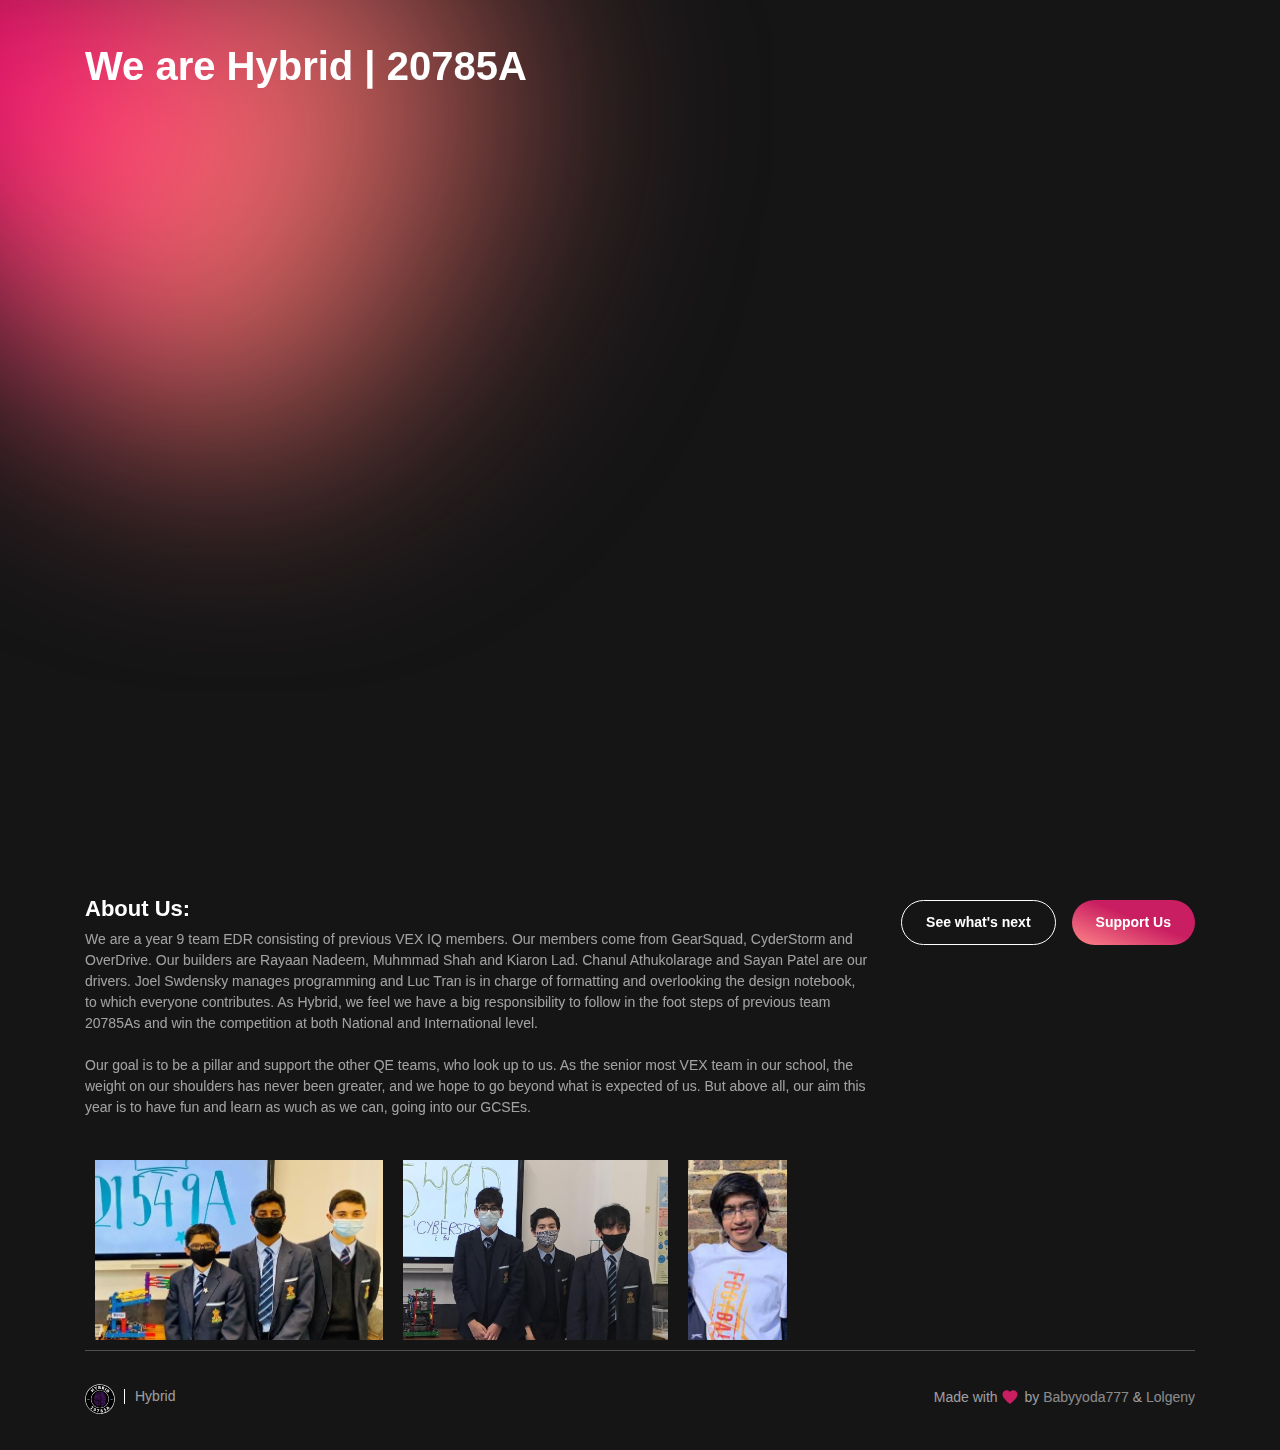
==== commit 6241190f: "Add files via upload" ====
--- a/index.html
+++ b/index.html
@@ -35945,8 +35945,8 @@
                               <picture class="tile-image">
                                  <picture class="image image--default">
                                     <div class=" gatsby-image-wrapper" style="position:relative; display:flex;">
-                                       <img aria-hidden="true" style="padding: 10px;"height="200px"src="http://qevexrobotics.ga/images/gsquad.jpg"/>
-                                      <img aria-hidden="true" style="padding: 10px;"height="200px"src="http://qevexrobotics.ga/images/cyberstorm.jpg"/>
+                                       <img aria-hidden="true" style="padding: 10px;"height="200px"src="./gsquad.jpg"/>
+                                      <img aria-hidden="true" style="padding: 10px;"height="200px"src="./cyberstorm.jpg"/>
                                        <img aria-hidden="true" style="padding: 10px;"height="200px"src="./lad.png"/>
                                     </div>
                                  </picture>
